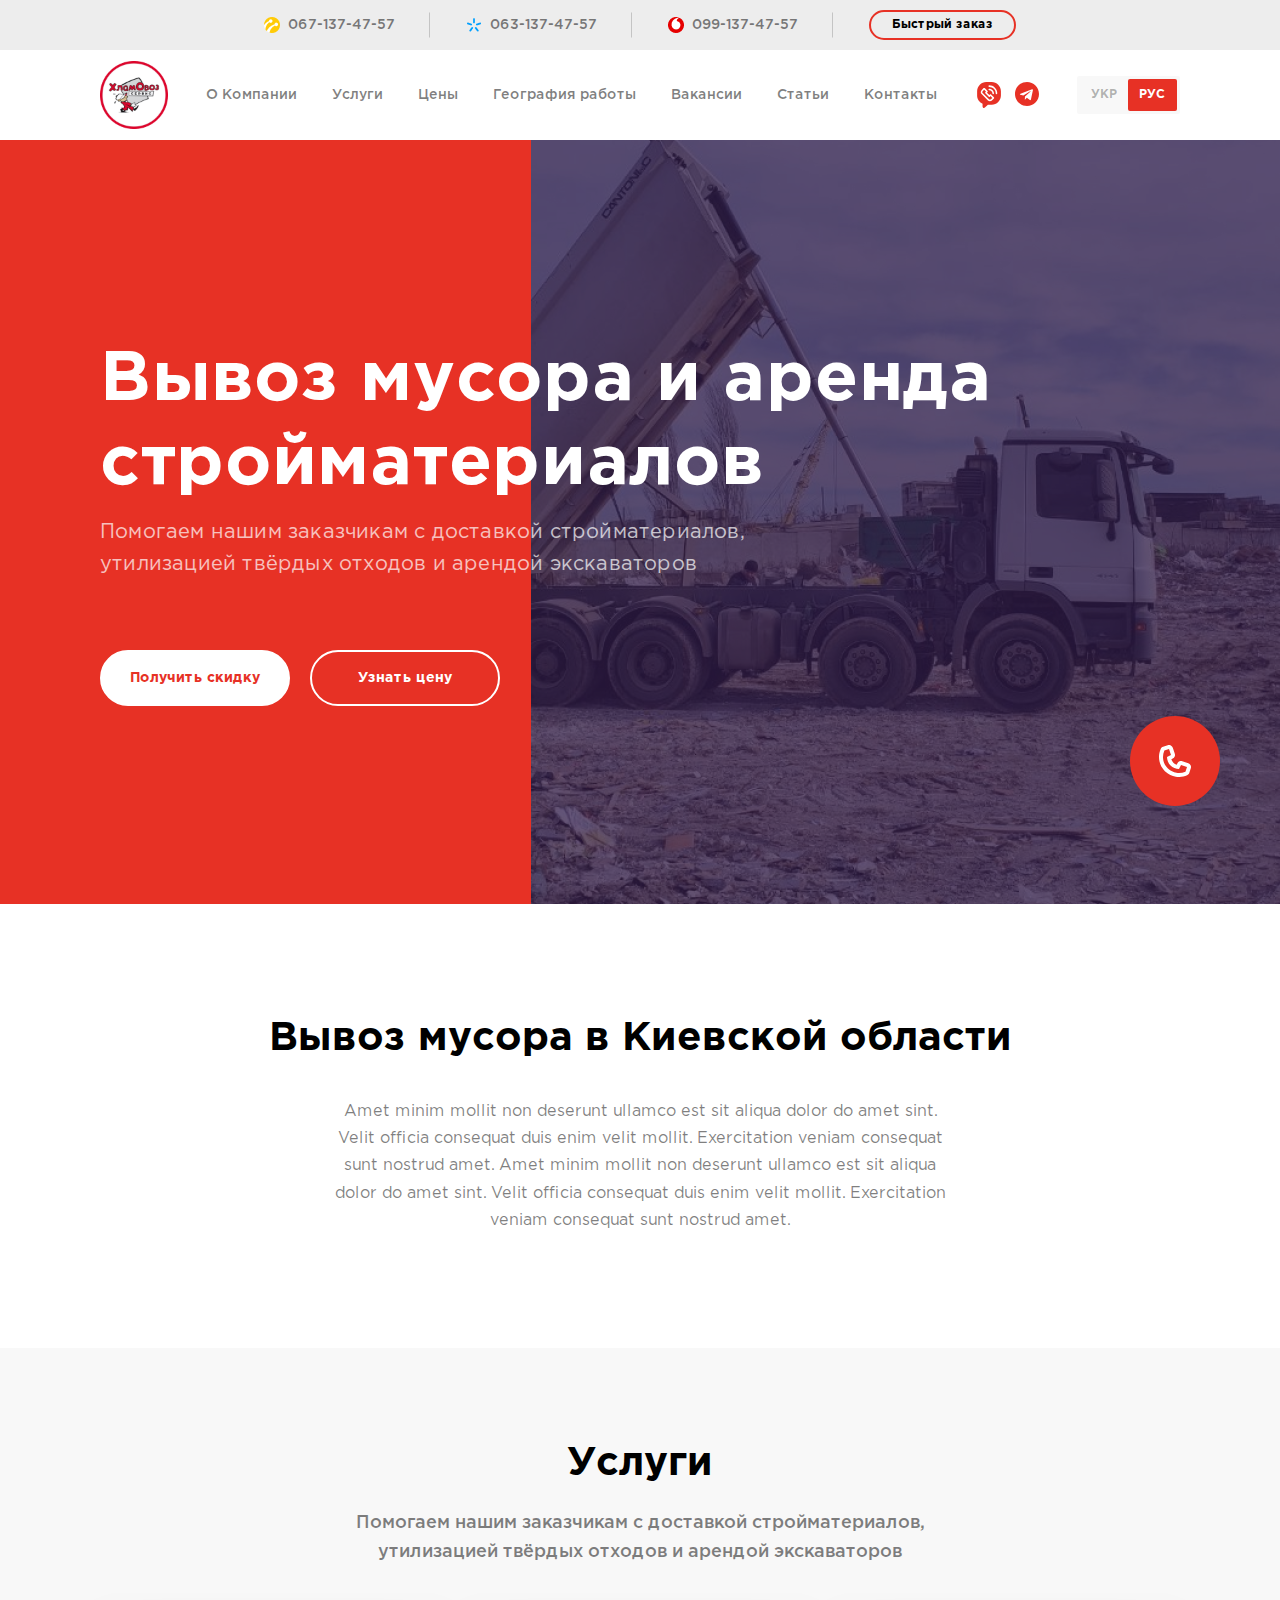
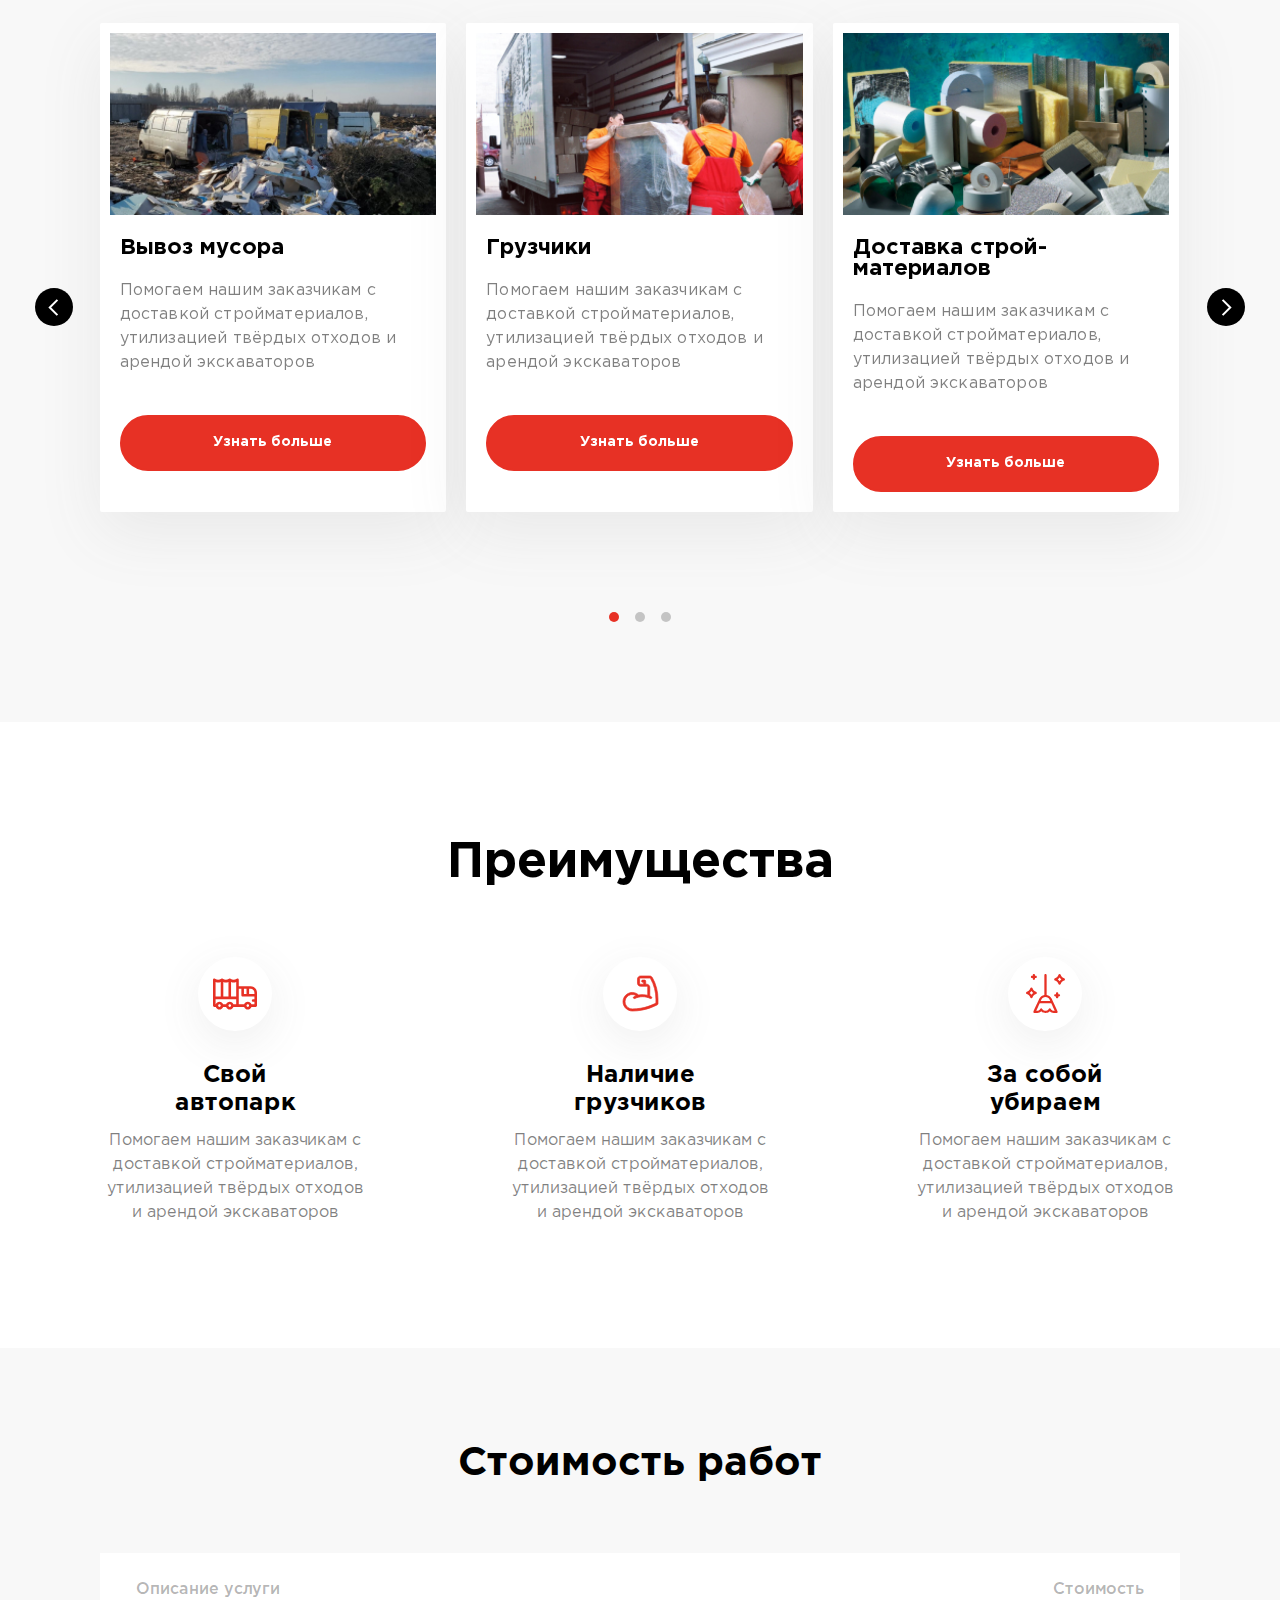
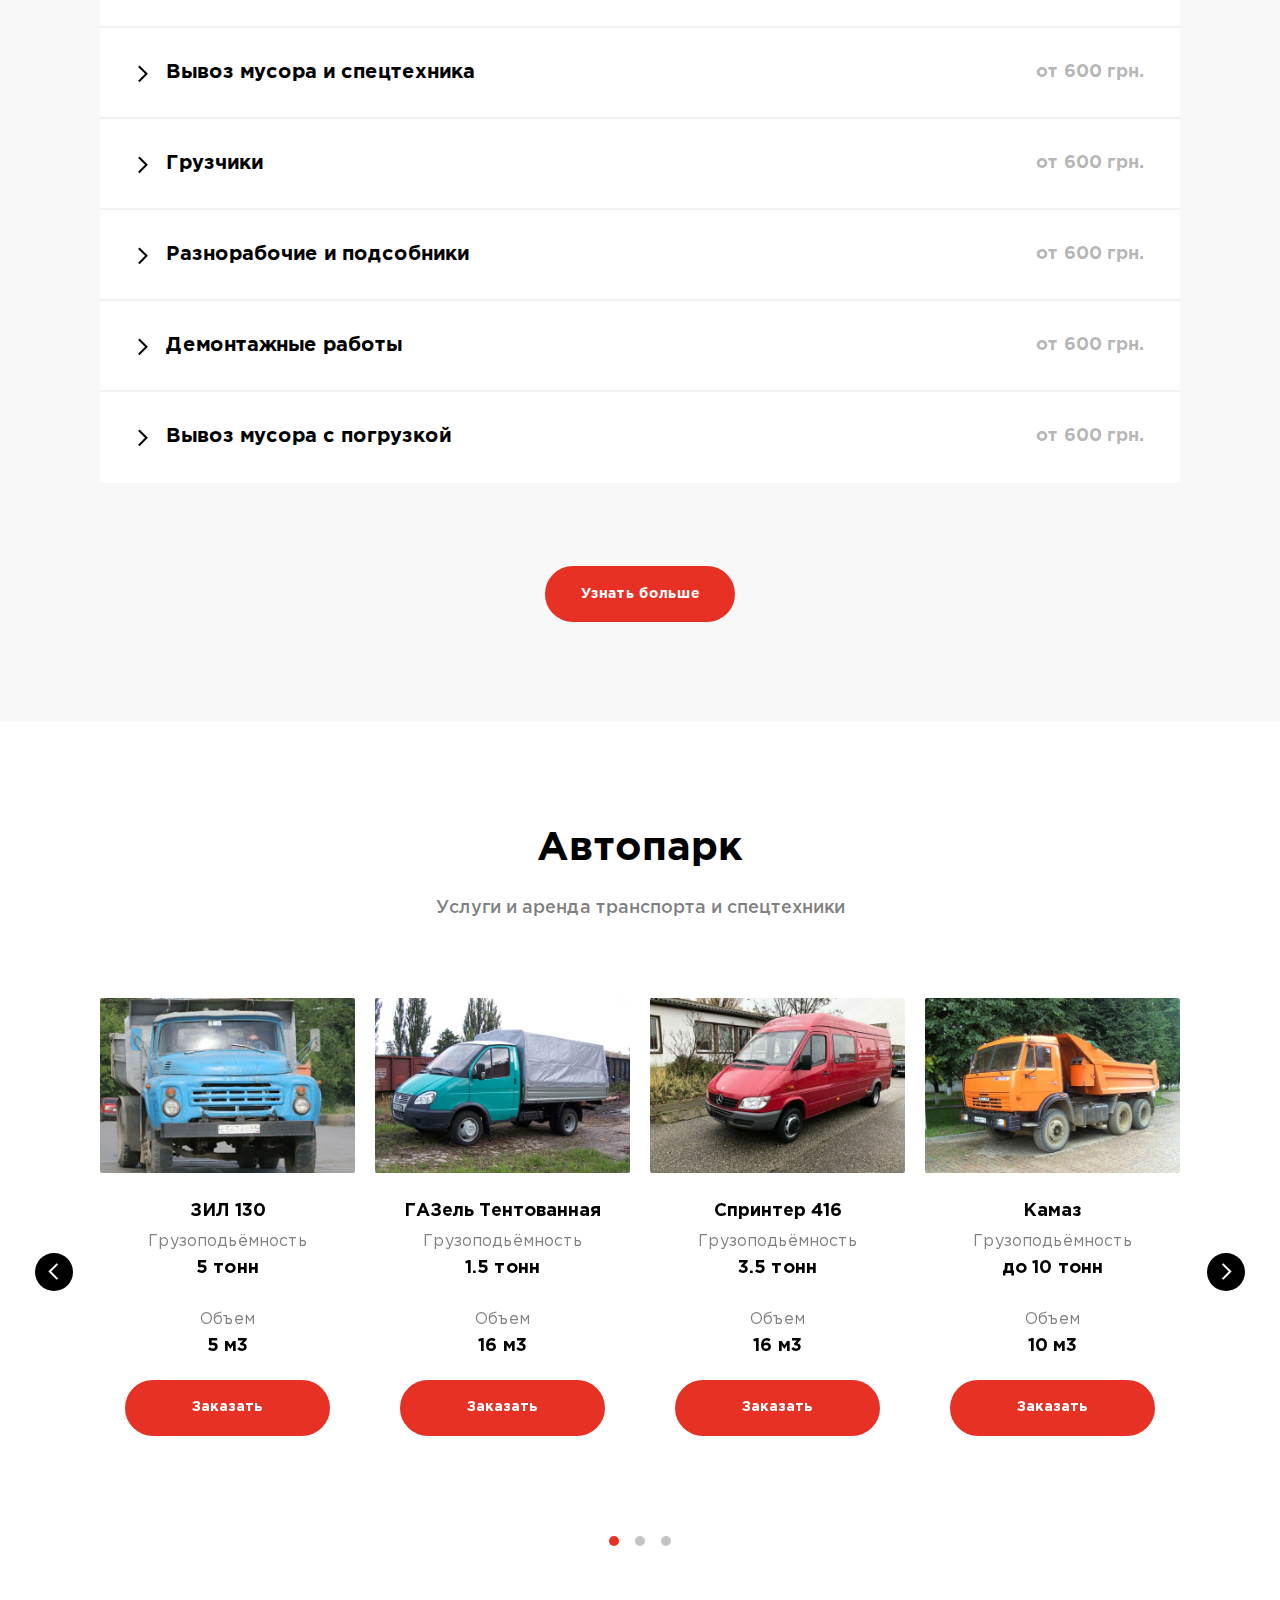
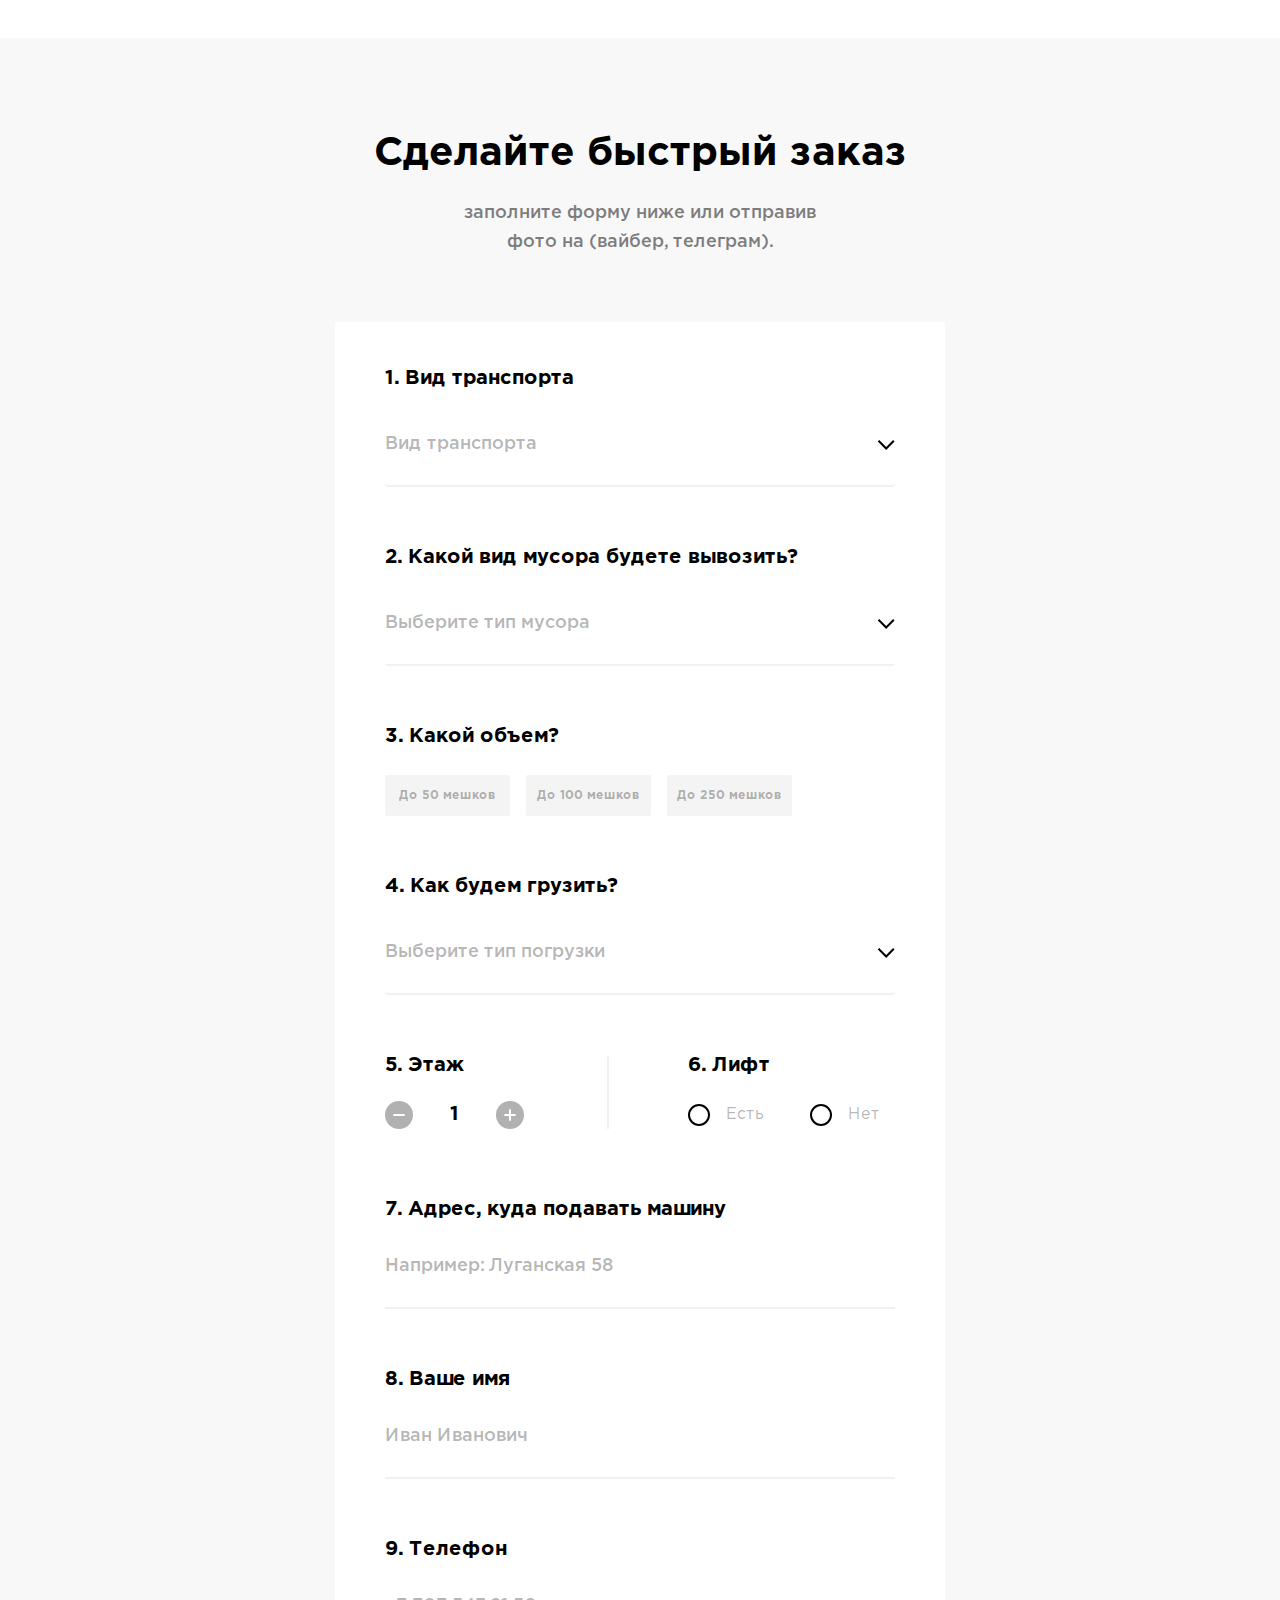
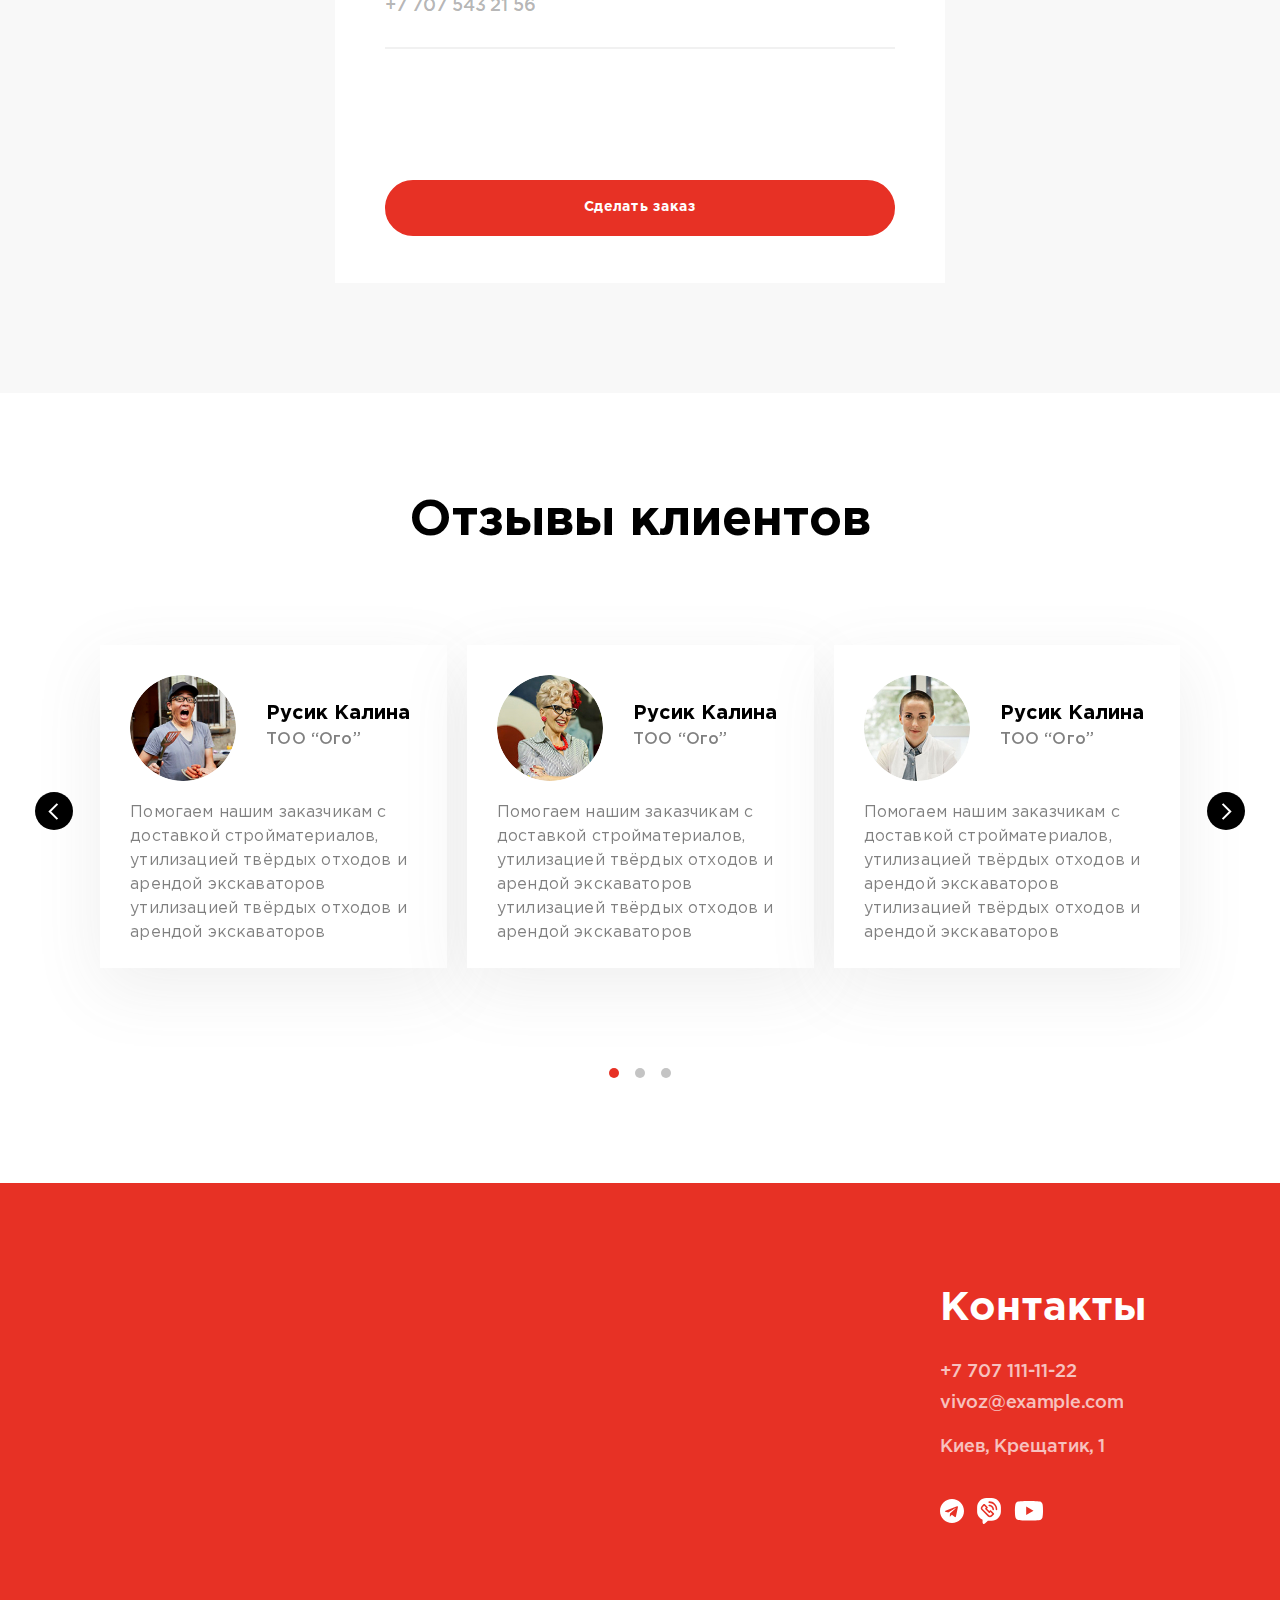
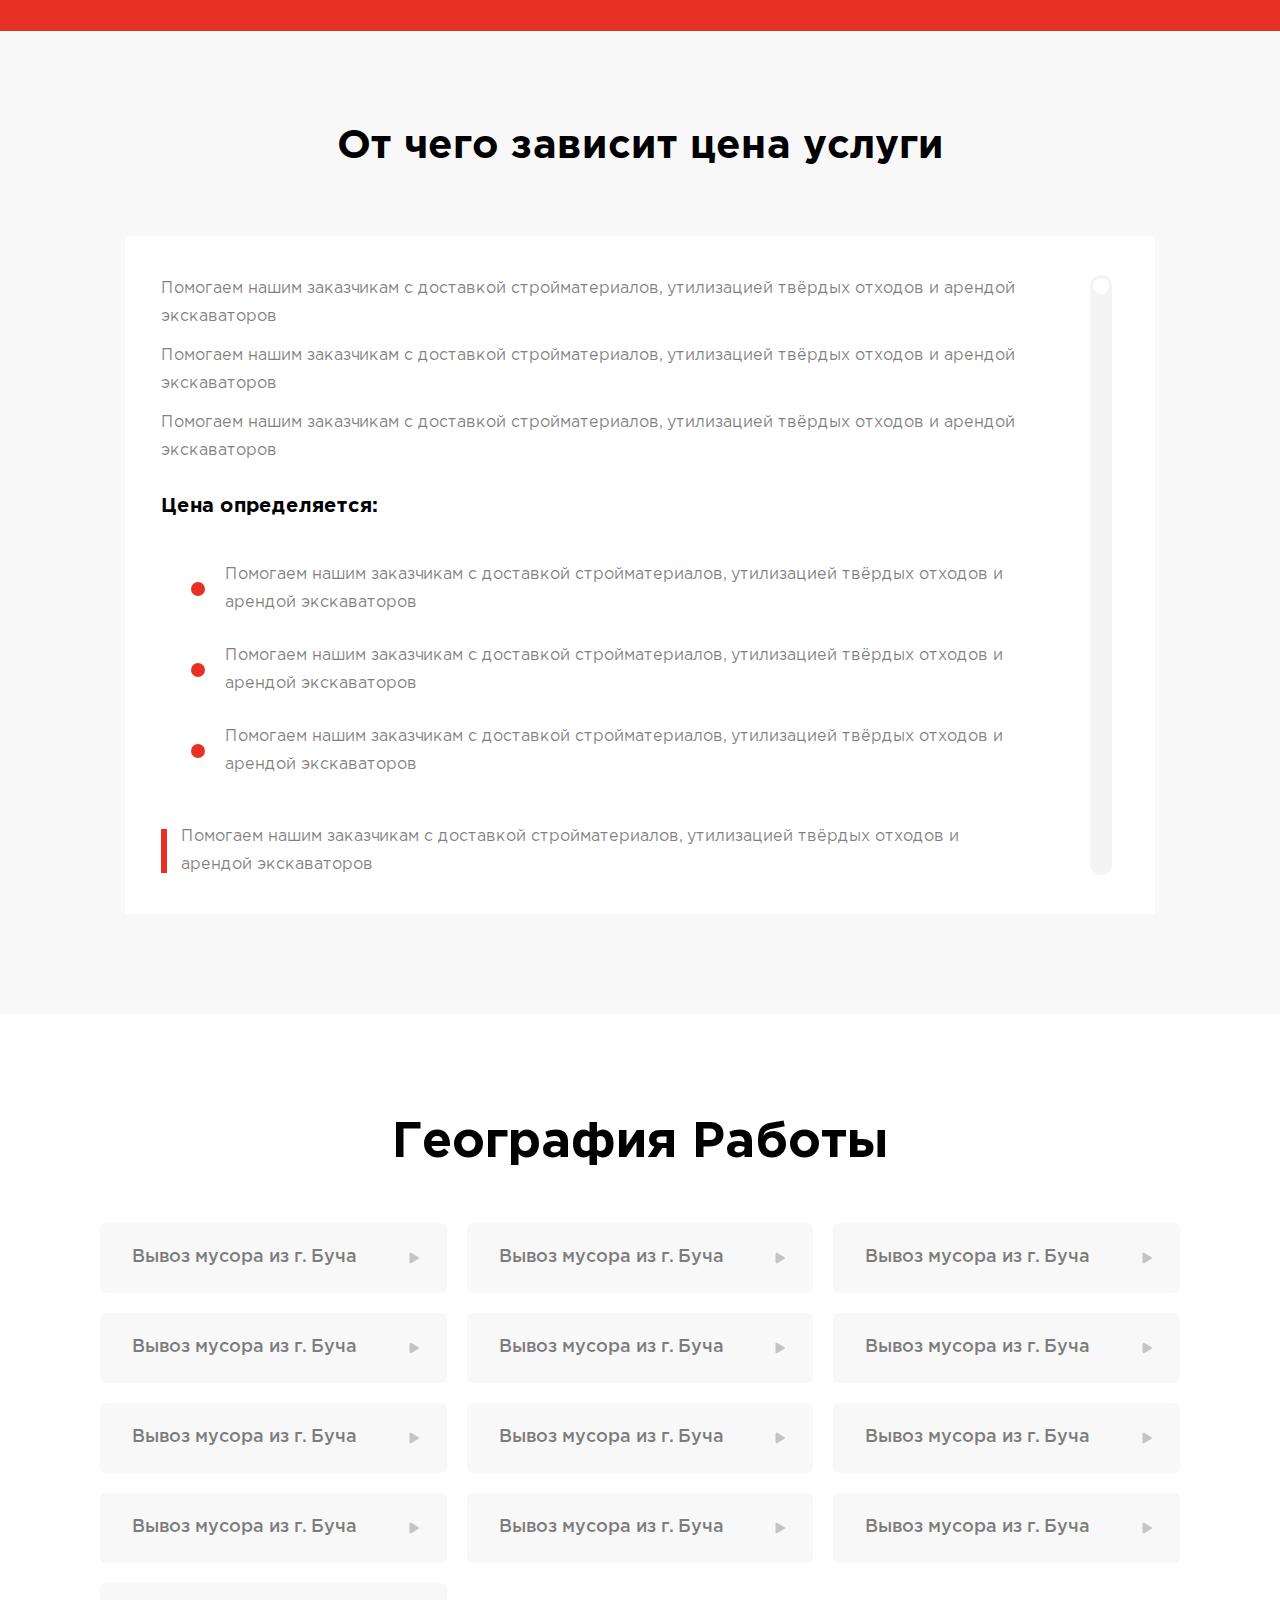
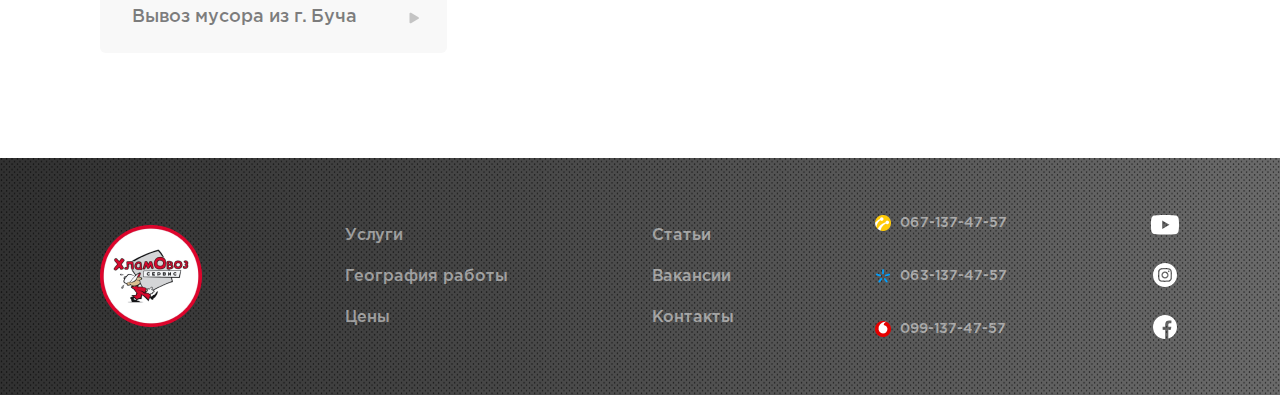
==== index.html @ 16e35528 "first commit" ====
<!DOCTYPE html>
<html lang="ru">

<head>

    <meta charset="utf-8">
    <!-- <base href="/"> -->

    <title>Главная</title>
    <meta name="description" content="">

    <meta http-equiv="X-UA-Compatible" content="IE=edge">
    <meta name="viewport" content="width=device-width, initial-scale=1, maximum-scale=1">

    <!-- Template Basic Images Start -->
    <meta property="og:image" content="path/to/image.jpg">
    <link rel="icon" href="img/favicon.ico">
    <!-- Template Basic Images End -->

    <!-- Custom Browsers Color Start -->
    <meta name="theme-color" content="#000">
    <!-- Custom Browsers Color End -->

    <link rel="stylesheet" href="css/main.min.css">

</head>

<body class="home">
    <button type="button" class="header-toggle"></button>
    <div class="header-buttons">
        <a href="#">
            <img src="img/phone-call.svg" alt="icon">
        </a>
        <a href="#">
            <img src="img/viber.svg" alt="icon">
        </a>
        <a href="#">
            <img src="img/telegram.svg" alt="icon">
        </a>
    </div>
    <header class="header">
        <button type="button" class="header-close">
            <img src="img/close.svg" alt="close">
        </button>
        <div class="header-top">
            <div class="container">
                <div class="header-top-in">
                    <div class="header-tels">
                        <a href="#">
                            <img src="img/lifecell.png" alt="lifecell">
                            <span>067-137-47-57</span>
                        </a>
                        <a href="#">
                            <img src="img/kyivstar.png" alt="kyivstar">
                            <span>063-137-47-57</span>
                        </a>
                        <a href="#">
                            <img src="img/vodafone.png" alt="vodafone">
                            <span>099-137-47-57</span>
                        </a>
                    </div>
                    <button type="button" data-target="modal-order" class="btn btn-outline header-order modal-open">
                        <span>Быстрый заказ</span>
                    </button>
                </div>
            </div>
        </div>
        <div class="header-bottom">
            <div class="container">
                <div class="header-bottom-in">
                    <div class="header-logo">
                        <a href="#">
                            <img src="img/logo.png" alt="logo">
                        </a>
                    </div>
                    <div class="header-menu">
                        <ul>
                            <li>
                                <a href="#">О Компании</a>
                            </li>
                            <li>
                                <a href="#">Услуги</a>
                                <ul>
                                    <li>
                                        <a href="#">Вывоз Мусора</a>
                                    </li>
                                    <li>
                                        <a href="#">Грузчики</a>
                                    </li>
                                    <li>
                                        <a href="#">Демонтажные работы</a>
                                    </li>
                                    <li>
                                        <a href="#">Доставка строй-материалов</a>
                                    </li>
                                    <li>
                                        <a href="#">Переезд квартиры и офиса</a>
                                    </li>
                                </ul>
                            </li>
                            <li>
                                <a href="#">Цены</a>
                            </li>
                            <li>
                                <a href="#">География работы</a>
                            </li>
                            <li>
                                <a href="#">Вакансии</a>
                            </li>
                            <li>
                                <a href="#">Статьи</a>
                            </li>
                            <li>
                                <a href="#">Контакты</a>
                            </li>
                        </ul>
                    </div>
                    <div class="header-socials">
                        <a href="#">
                            <svg width="26px" height="26px" viewBox="0 0 26 26" fill="none" xmlns="http://www.w3.org/2000/svg">
                                <path d="M13.8839 14.6895C13.5865 14.987 13.1043 14.987 12.8067 14.6895L9.34528 11.228C9.20246 11.0852 9.12212 10.8914 9.12212 10.6895C9.12212 10.4873 9.20246 10.2937 9.34528 10.1507L9.9606 9.53557L8.15331 7.72827L6.67272 9.20886C6.17443 9.70715 6.17462 10.5179 6.67272 11.0162L13.0186 17.3624C13.2584 17.6022 13.5794 17.7342 13.9223 17.7342C14.2653 17.7342 14.5863 17.6021 14.8261 17.3622L16.3067 15.8818L14.4994 14.0743L13.8839 14.6895Z" fill="#E73125"/>
                                <path d="M24.9074 9.17673C24.9074 6.73466 23.9505 4.43285 22.2124 2.69498C20.4746 0.957108 18.1727 0 15.7309 0H10.2935C10.2935 0 10.2935 0 10.2933 0C7.85165 0 5.54984 0.957108 3.81216 2.69478C2.0743 4.43265 1.11719 6.73466 1.11719 9.17653V13.4505C1.11719 15.3415 1.69403 17.1607 2.78543 18.7113C3.74829 20.0792 5.04321 21.1476 6.55296 21.8252V24.2802C6.55296 25.5495 7.2637 25.9998 7.87228 26C8.3071 26 8.74211 25.7854 9.16542 25.3623L11.9003 22.627H15.7311C18.1729 22.627 20.4748 21.6699 22.2126 19.932C23.9505 18.1942 24.9076 15.8923 24.9076 13.4505L24.9074 9.17673ZM17.9226 16.4204L15.9033 18.4395C15.3756 18.9672 14.6722 19.2574 13.9224 19.2574C13.1726 19.2574 12.4692 18.967 11.9415 18.4395L5.59546 12.0933C4.50346 11.0009 4.50346 9.22374 5.59546 8.13155L7.61481 6.1124C7.75763 5.96938 7.95123 5.88924 8.15337 5.88924C8.3553 5.88924 8.5491 5.96938 8.69193 6.1124L11.5765 8.99701C11.7194 9.13983 11.7995 9.33363 11.7995 9.53557C11.7995 9.7375 11.7194 9.9313 11.5763 10.0741L10.9612 10.6893L13.3456 13.0736L13.9609 12.4583C14.2584 12.1609 14.7406 12.1609 15.038 12.4585L17.9226 15.3431C18.0656 15.4859 18.1458 15.6797 18.1458 15.8816C18.1458 16.0838 18.0656 16.2776 17.9226 16.4204ZM12.4355 7.39482C12.4355 6.97429 12.7764 6.6331 13.1972 6.6331C15.8364 6.6331 17.9837 8.7802 17.9837 11.4192C17.9837 11.84 17.6427 12.181 17.222 12.181C16.8015 12.181 16.4603 11.84 16.4603 11.4192C16.4603 9.62027 14.9965 8.15654 13.1972 8.15654C12.7764 8.15654 12.4355 7.81555 12.4355 7.39482ZM20.4853 12.1814C20.0645 12.1814 19.7236 11.8402 19.7236 11.4196C19.7238 9.67621 19.0448 8.03732 17.8121 6.80449C16.5793 5.57185 14.9404 4.89285 13.197 4.89285C12.7764 4.89285 12.4353 4.55186 12.4353 4.13113C12.4353 3.7106 12.7764 3.36942 13.197 3.36942C15.3472 3.36942 17.3688 4.20691 18.8892 5.72737C20.4099 7.24783 21.2472 9.26936 21.247 11.4196C21.247 11.8402 20.906 12.1814 20.4853 12.1814Z" fill="#E73125"/>
                            </svg>
                        </a>
                        <a href="#">
                            <svg width="24px" height="24px" viewBox="0 0 24 24" fill="none" xmlns="http://www.w3.org/2000/svg">
                                <path d="M12 24C18.629 24 24 18.629 24 12C24 5.371 18.629 0 12 0C5.371 0 0 5.371 0 12C0 18.629 5.371 24 12 24ZM5.491 11.74L17.061 7.279C17.598 7.085 18.067 7.41 17.893 8.222L17.894 8.221L15.924 17.502C15.778 18.16 15.387 18.32 14.84 18.01L11.84 15.799L10.393 17.193C10.233 17.353 10.098 17.488 9.788 17.488L10.001 14.435L15.561 9.412C15.803 9.199 15.507 9.079 15.188 9.291L8.317 13.617L5.355 12.693C4.712 12.489 4.698 12.05 5.491 11.74Z" fill="#E73125"/>
                            </svg>
                        </a>
                    </div>
                    <div class="header-tels">
                        <a href="#">
                            <img src="img/lifecell.png" alt="lifecell">
                            <span>067-137-47-57</span>
                        </a>
                        <a href="#">
                            <img src="img/kyivstar.png" alt="kyivstar">
                            <span>063-137-47-57</span>
                        </a>
                        <a href="#">
                            <img src="img/vodafone.png" alt="vodafone">
                            <span>099-137-47-57</span>
                        </a>
                    </div>
                    <div class="header-langs">
                        <a href="#">укр</a>
                        <span>рус</span>
                    </div>
                </div>
            </div>
        </div>
    </header>
    <div class="body">
        <section class="top">
            <div class="top-img">
                <img src="img/top-photo.jpg" alt="img">
            </div>
            <div class="container">
                <div class="top-in">
                    <h1>Вывоз мусора и аренда стройматериалов</h1>
                    <div class="top-subtitle">Помогаем нашим заказчикам с доставкой стройматериалов, утилизацией твёрдых
                        отходов и арендой экскаваторов
                    </div>
                    <div class="top-links">
                        <a href="#" class="btn btn-white">
                            <span>Получить скидку</span>
                        </a>
                        <a href="#" class="btn btn-white btn-outline">
                            <span>Узнать цену</span>
                        </a>
                    </div>
                </div>
            </div>
        </section>
        <section class="section-text">
            <div class="container">
                <h3>Вывоз мусора в Киевской области</h3>
                <p>Amet minim mollit non deserunt ullamco est sit aliqua dolor do amet sint. Velit officia consequat
                    duis enim velit mollit. Exercitation veniam consequat sunt nostrud amet. Amet minim mollit non
                    deserunt ullamco est sit aliqua dolor do amet sint. Velit officia consequat duis enim velit mollit.
                    Exercitation veniam consequat sunt nostrud amet.</p>
            </div>
        </section>
        <section class="services has-slider">
            <div class="container">
                <h3>Услуги</h3>
                <div class="subtitle">Помогаем нашим заказчикам с доставкой стройматериалов, утилизацией твёрдых отходов
                    и арендой экскаваторов
                </div>
                <div class="services-list owl-carousel slider-3 slider-nav">
                    <div class="services-item">
                        <div class="services-item-img">
                            <a href="#">
                                <img src="img/service-1.jpg" alt="img">
                            </a>
                        </div>
                        <div class="services-item-cont">
                            <div class="services-item-title">
                                <a href="#">Вывоз мусора</a>
                            </div>
                            <div class="services-item-desc">Помогаем нашим заказчикам с доставкой стройматериалов,
                                утилизацией твёрдых отходов и арендой экскаваторов
                            </div>
                            <div class="services-item-link">
                                <a href="#" class="btn">
                                    <span>Узнать больше</span>
                                </a>
                            </div>
                        </div>
                    </div>
                    <div class="services-item">
                        <div class="services-item-img">
                            <a href="#">
                                <img src="img/service-2.jpg" alt="img">
                            </a>
                        </div>
                        <div class="services-item-cont">
                            <div class="services-item-title">
                                <a href="#">Грузчики</a>
                            </div>
                            <div class="services-item-desc">Помогаем нашим заказчикам с доставкой стройматериалов,
                                утилизацией твёрдых отходов и арендой экскаваторов
                            </div>
                            <div class="services-item-link">
                                <a href="#" class="btn">
                                    <span>Узнать больше</span>
                                </a>
                            </div>
                        </div>
                    </div>
                    <div class="services-item">
                        <div class="services-item-img">
                            <a href="#">
                                <img src="img/service-3.jpg" alt="img">
                            </a>
                        </div>
                        <div class="services-item-cont">
                            <div class="services-item-title">
                                <a href="#">Доставка строй-материалов</a>
                            </div>
                            <div class="services-item-desc">Помогаем нашим заказчикам с доставкой стройматериалов,
                                утилизацией твёрдых отходов и арендой экскаваторов
                            </div>
                            <div class="services-item-link">
                                <a href="#" class="btn">
                                    <span>Узнать больше</span>
                                </a>
                            </div>
                        </div>
                    </div>
                    <div class="services-item">
                        <div class="services-item-img">
                            <a href="#">
                                <img src="img/service-1.jpg" alt="img">
                            </a>
                        </div>
                        <div class="services-item-cont">
                            <div class="services-item-title">
                                <a href="#">Вывоз мусора</a>
                            </div>
                            <div class="services-item-desc">Помогаем нашим заказчикам с доставкой стройматериалов,
                                утилизацией твёрдых отходов и арендой экскаваторов
                            </div>
                            <div class="services-item-link">
                                <a href="#" class="btn">
                                    <span>Узнать больше</span>
                                </a>
                            </div>
                        </div>
                    </div>
                    <div class="services-item">
                        <div class="services-item-img">
                            <a href="#">
                                <img src="img/service-2.jpg" alt="img">
                            </a>
                        </div>
                        <div class="services-item-cont">
                            <div class="services-item-title">
                                <a href="#">Грузчики</a>
                            </div>
                            <div class="services-item-desc">Помогаем нашим заказчикам с доставкой стройматериалов,
                                утилизацией твёрдых отходов и арендой экскаваторов
                            </div>
                            <div class="services-item-link">
                                <a href="#" class="btn">
                                    <span>Узнать больше</span>
                                </a>
                            </div>
                        </div>
                    </div>
                    <div class="services-item">
                        <div class="services-item-img">
                            <a href="#">
                                <img src="img/service-3.jpg" alt="img">
                            </a>
                        </div>
                        <div class="services-item-cont">
                            <div class="services-item-title">
                                <a href="#">Доставка строй-материалов</a>
                            </div>
                            <div class="services-item-desc">Помогаем нашим заказчикам с доставкой стройматериалов,
                                утилизацией твёрдых отходов и арендой экскаваторов
                            </div>
                            <div class="services-item-link">
                                <a href="#" class="btn">
                                    <span>Узнать больше</span>
                                </a>
                            </div>
                        </div>
                    </div>
                    <div class="services-item">
                        <div class="services-item-img">
                            <a href="#">
                                <img src="img/service-1.jpg" alt="img">
                            </a>
                        </div>
                        <div class="services-item-cont">
                            <div class="services-item-title">
                                <a href="#">Вывоз мусора</a>
                            </div>
                            <div class="services-item-desc">Помогаем нашим заказчикам с доставкой стройматериалов,
                                утилизацией твёрдых отходов и арендой экскаваторов
                            </div>
                            <div class="services-item-link">
                                <a href="#" class="btn">
                                    <span>Узнать больше</span>
                                </a>
                            </div>
                        </div>
                    </div>
                    <div class="services-item">
                        <div class="services-item-img">
                            <a href="#">
                                <img src="img/service-2.jpg" alt="img">
                            </a>
                        </div>
                        <div class="services-item-cont">
                            <div class="services-item-title">
                                <a href="#">Грузчики</a>
                            </div>
                            <div class="services-item-desc">Помогаем нашим заказчикам с доставкой стройматериалов,
                                утилизацией твёрдых отходов и арендой экскаваторов
                            </div>
                            <div class="services-item-link">
                                <a href="#" class="btn">
                                    <span>Узнать больше</span>
                                </a>
                            </div>
                        </div>
                    </div>
                    <div class="services-item">
                        <div class="services-item-img">
                            <a href="#">
                                <img src="img/service-3.jpg" alt="img">
                            </a>
                        </div>
                        <div class="services-item-cont">
                            <div class="services-item-title">
                                <a href="#">Доставка строй-материалов</a>
                            </div>
                            <div class="services-item-desc">Помогаем нашим заказчикам с доставкой стройматериалов,
                                утилизацией твёрдых отходов и арендой экскаваторов
                            </div>
                            <div class="services-item-link">
                                <a href="#" class="btn">
                                    <span>Узнать больше</span>
                                </a>
                            </div>
                        </div>
                    </div>
                </div>
            </div>
        </section>
        <section class="advantages">
            <div class="container">
                <h2>Преимущества</h2>
                <div class="advantages-list">
                    <div class="advantages-item">
                        <div class="advantages-item-icon">
                            <img src="img/advantage-1.svg" alt="img">
                        </div>
                        <div class="advantages-item-title">Свой<br> автопарк</div>
                        <div class="advantages-item-desc">Помогаем нашим заказчикам с доставкой стройматериалов,
                            утилизацией твёрдых отходов и арендой экскаваторов
                        </div>
                    </div>
                    <div class="advantages-item">
                        <div class="advantages-item-icon">
                            <img src="img/advantage-2.svg" alt="img">
                        </div>
                        <div class="advantages-item-title">Наличие<br> грузчиков</div>
                        <div class="advantages-item-desc">Помогаем нашим заказчикам с доставкой стройматериалов,
                            утилизацией твёрдых отходов и арендой экскаваторов
                        </div>
                    </div>
                    <div class="advantages-item">
                        <div class="advantages-item-icon">
                            <img src="img/advantage-3.svg" alt="img">
                        </div>
                        <div class="advantages-item-title">За собой<br> убираем</div>
                        <div class="advantages-item-desc">Помогаем нашим заказчикам с доставкой стройматериалов,
                            утилизацией твёрдых отходов и арендой экскаваторов
                        </div>
                    </div>
                </div>
            </div>
        </section>
        <section class="prices">
            <div class="container">
                <h3>Стоимость работ</h3>
                <div class="accordion">
                    <div class="accordion-header">
                        <div class="accordion-header-left">Описание услуги</div>
                        <div class="accordion-header-right">Стоимость</div>
                    </div>
                    <div class="accordion-list">
                        <div class="accordion-item">
                            <button type="button" class="accordion-item-title">
                                <span class="accordion-item-title-left">Вывоз мусора и спецтехника</span>
                                <span class="accordion-item-title-right">от 600 грн.</span>
                            </button>
                            <div class="accordion-item-cont">
                                <div class="accordion-item-cont-row">
                                    <div class="accordion-item-cont-col">Газель 16м3</div>
                                    <div class="accordion-item-cont-col">от 600 грн.</div>
                                </div>
                                <div class="accordion-item-cont-row">
                                    <div class="accordion-item-cont-col">Спринтер до 3,5т/14м3</div>
                                    <div class="accordion-item-cont-col">от 800 грн.</div>
                                </div>
                                <div class="accordion-item-cont-row">
                                    <div class="accordion-item-cont-col">Самосвал Камаз 10т/10м3</div>
                                    <div class="accordion-item-cont-col">от 2000 грн.</div>
                                </div>
                                <div class="accordion-item-cont-row">
                                    <div class="accordion-item-cont-col">Самосвал Камаз 12т/14м3</div>
                                    <div class="accordion-item-cont-col">от 2500 грн.</div>
                                </div>
                                <div class="accordion-item-cont-row">
                                    <div class="accordion-item-cont-col">Самосвал Зил 5т/5м3</div>
                                    <div class="accordion-item-cont-col">от 1500 грн.</div>
                                </div>
                                <div class="accordion-item-cont-row">
                                    <div class="accordion-item-cont-col">Jsb</div>
                                    <div class="accordion-item-cont-col">850 грн. минимальный заказ (3ч)</div>
                                </div>
                            </div>
                        </div>
                        <div class="accordion-item">
                            <button type="button" class="accordion-item-title">
                                <span class="accordion-item-title-left">Грузчики</span>
                                <span class="accordion-item-title-right">от 600 грн.</span>
                            </button>
                            <div class="accordion-item-cont">
                                <div class="accordion-item-cont-row">
                                    <div class="accordion-item-cont-col">Услуга</div>
                                    <div class="accordion-item-cont-col">Цена</div>
                                </div>
                                <div class="accordion-item-cont-row">
                                    <div class="accordion-item-cont-col">Услуга</div>
                                    <div class="accordion-item-cont-col">Цена</div>
                                </div>
                            </div>
                        </div>
                        <div class="accordion-item">
                            <button type="button" class="accordion-item-title">
                                <span class="accordion-item-title-left">Разнорабочие и подсобники</span>
                                <span class="accordion-item-title-right">от 600 грн.</span>
                            </button>
                            <div class="accordion-item-cont">
                                <div class="accordion-item-cont-row">
                                    <div class="accordion-item-cont-col">Услуга</div>
                                    <div class="accordion-item-cont-col">Цена</div>
                                </div>
                                <div class="accordion-item-cont-row">
                                    <div class="accordion-item-cont-col">Услуга</div>
                                    <div class="accordion-item-cont-col">Цена</div>
                                </div>
                            </div>
                        </div>
                        <div class="accordion-item">
                            <button type="button" class="accordion-item-title">
                                <span class="accordion-item-title-left">Демонтажные работы</span>
                                <span class="accordion-item-title-right">от 600 грн.</span>
                            </button>
                            <div class="accordion-item-cont">
                                <div class="accordion-item-cont-row">
                                    <div class="accordion-item-cont-col">Услуга</div>
                                    <div class="accordion-item-cont-col">Цена</div>
                                </div>
                                <div class="accordion-item-cont-row">
                                    <div class="accordion-item-cont-col">Услуга</div>
                                    <div class="accordion-item-cont-col">Цена</div>
                                </div>
                            </div>
                        </div>
                        <div class="accordion-item">
                            <button type="button" class="accordion-item-title">
                                <span class="accordion-item-title-left">Вывоз мусора с погрузкой</span>
                                <span class="accordion-item-title-right">от 600 грн.</span>
                            </button>
                            <div class="accordion-item-cont">
                                <div class="accordion-item-cont-row">
                                    <div class="accordion-item-cont-col">Услуга</div>
                                    <div class="accordion-item-cont-col">Цена</div>
                                </div>
                                <div class="accordion-item-cont-row">
                                    <div class="accordion-item-cont-col">Услуга</div>
                                    <div class="accordion-item-cont-col">Цена</div>
                                </div>
                            </div>
                        </div>
                    </div>
                </div>
                <div class="more">
                    <a href="#" class="btn">
                        <span>Узнать больше</span>
                    </a>
                </div>
            </div>
        </section>
        <section class="autopark has-slider">
            <div class="container">
                <h3>Автопарк</h3>
                <div class="subtitle">Услуги и аренда транспорта и спецтехники</div>
                <div class="autopark-slider owl-carousel slider-4 slider-nav">
                    <div class="autopark-item">
                        <div class="autopark-item-img">
                            <a href="#">
                                <img src="img/auto-1.jpg" alt="car">
                            </a>
                        </div>
                        <div class="autopark-item-cont">
                            <div class="autopark-item-title">
                                <a href="#">ЗИЛ 130</a>
                            </div>
                            <div class="autopark-item-characteristics">
                                <div class="autopark-item-characteristic">
                                    <div class="autopark-item-characteristic-title">Грузоподьёмность</div>
                                    <div class="autopark-item-characteristic-val">5 тонн</div>
                                </div>
                                <div class="autopark-item-characteristic">
                                    <div class="autopark-item-characteristic-title">Объем</div>
                                    <div class="autopark-item-characteristic-val">5 м3</div>
                                </div>
                            </div>
                            <div class="autopark-item-order">
                                <a data-target="modal-order" href="#" class="btn modal-open">
                                    <span>Заказать</span>
                                </a>
                            </div>
                        </div>
                    </div>
                    <div class="autopark-item">
                        <div class="autopark-item-img">
                            <a href="#">
                                <img src="img/auto-2.jpg" alt="car">
                            </a>
                        </div>
                        <div class="autopark-item-cont">
                            <div class="autopark-item-title">
                                <a href="#">ГАЗель Тентованная</a>
                            </div>
                            <div class="autopark-item-characteristics">
                                <div class="autopark-item-characteristic">
                                    <div class="autopark-item-characteristic-title">Грузоподьёмность</div>
                                    <div class="autopark-item-characteristic-val">1.5 тонн</div>
                                </div>
                                <div class="autopark-item-characteristic">
                                    <div class="autopark-item-characteristic-title">Объем</div>
                                    <div class="autopark-item-characteristic-val">16 м3</div>
                                </div>
                            </div>
                            <div class="autopark-item-order">
                                <a data-target="modal-order" href="#" class="btn modal-open">
                                    <span>Заказать</span>
                                </a>
                            </div>
                        </div>
                    </div>
                    <div class="autopark-item">
                        <div class="autopark-item-img">
                            <a href="#">
                                <img src="img/auto-3.jpg" alt="car">
                            </a>
                        </div>
                        <div class="autopark-item-cont">
                            <div class="autopark-item-title">
                                <a href="#">Спринтер 416</a>
                            </div>
                            <div class="autopark-item-characteristics">
                                <div class="autopark-item-characteristic">
                                    <div class="autopark-item-characteristic-title">Грузоподьёмность</div>
                                    <div class="autopark-item-characteristic-val">3.5 тонн</div>
                                </div>
                                <div class="autopark-item-characteristic">
                                    <div class="autopark-item-characteristic-title">Объем</div>
                                    <div class="autopark-item-characteristic-val">16 м3</div>
                                </div>
                            </div>
                            <div class="autopark-item-order">
                                <a data-target="modal-order" href="#" class="btn modal-open">
                                    <span>Заказать</span>
                                </a>
                            </div>
                        </div>
                    </div>
                    <div class="autopark-item">
                        <div class="autopark-item-img">
                            <a href="#">
                                <img src="img/auto-4.jpg" alt="car">
                            </a>
                        </div>
                        <div class="autopark-item-cont">
                            <div class="autopark-item-title">
                                <a href="#">Камаз</a>
                            </div>
                            <div class="autopark-item-characteristics">
                                <div class="autopark-item-characteristic">
                                    <div class="autopark-item-characteristic-title">Грузоподьёмность</div>
                                    <div class="autopark-item-characteristic-val">до 10 тонн</div>
                                </div>
                                <div class="autopark-item-characteristic">
                                    <div class="autopark-item-characteristic-title">Объем</div>
                                    <div class="autopark-item-characteristic-val">10 м3</div>
                                </div>
                            </div>
                            <div class="autopark-item-order">
                                <a data-target="modal-order" href="#" class="btn modal-open">
                                    <span>Заказать</span>
                                </a>
                            </div>
                        </div>
                    </div>
                    <div class="autopark-item">
                        <div class="autopark-item-img">
                            <a href="#">
                                <img src="img/auto-1.jpg" alt="car">
                            </a>
                        </div>
                        <div class="autopark-item-cont">
                            <div class="autopark-item-title">
                                <a href="#">ЗИЛ 130</a>
                            </div>
                            <div class="autopark-item-characteristics">
                                <div class="autopark-item-characteristic">
                                    <div class="autopark-item-characteristic-title">Грузоподьёмность</div>
                                    <div class="autopark-item-characteristic-val">5 тонн</div>
                                </div>
                                <div class="autopark-item-characteristic">
                                    <div class="autopark-item-characteristic-title">Объем</div>
                                    <div class="autopark-item-characteristic-val">5 м3</div>
                                </div>
                            </div>
                            <div class="autopark-item-order">
                                <a data-target="modal-order" href="#" class="btn modal-open">
                                    <span>Заказать</span>
                                </a>
                            </div>
                        </div>
                    </div>
                    <div class="autopark-item">
                        <div class="autopark-item-img">
                            <a href="#">
                                <img src="img/auto-2.jpg" alt="car">
                            </a>
                        </div>
                        <div class="autopark-item-cont">
                            <div class="autopark-item-title">
                                <a href="#">ГАЗель Тентованная</a>
                            </div>
                            <div class="autopark-item-characteristics">
                                <div class="autopark-item-characteristic">
                                    <div class="autopark-item-characteristic-title">Грузоподьёмность</div>
                                    <div class="autopark-item-characteristic-val">1.5 тонн</div>
                                </div>
                                <div class="autopark-item-characteristic">
                                    <div class="autopark-item-characteristic-title">Объем</div>
                                    <div class="autopark-item-characteristic-val">16 м3</div>
                                </div>
                            </div>
                            <div class="autopark-item-order">
                                <a data-target="modal-order" href="#" class="btn modal-open">
                                    <span>Заказать</span>
                                </a>
                            </div>
                        </div>
                    </div>
                    <div class="autopark-item">
                        <div class="autopark-item-img">
                            <a href="#">
                                <img src="img/auto-3.jpg" alt="car">
                            </a>
                        </div>
                        <div class="autopark-item-cont">
                            <div class="autopark-item-title">
                                <a href="#">Спринтер 416</a>
                            </div>
                            <div class="autopark-item-characteristics">
                                <div class="autopark-item-characteristic">
                                    <div class="autopark-item-characteristic-title">Грузоподьёмность</div>
                                    <div class="autopark-item-characteristic-val">3.5 тонн</div>
                                </div>
                                <div class="autopark-item-characteristic">
                                    <div class="autopark-item-characteristic-title">Объем</div>
                                    <div class="autopark-item-characteristic-val">16 м3</div>
                                </div>
                            </div>
                            <div class="autopark-item-order">
                                <a data-target="modal-order" href="#" class="btn modal-open">
                                    <span>Заказать</span>
                                </a>
                            </div>
                        </div>
                    </div>
                    <div class="autopark-item">
                        <div class="autopark-item-img">
                            <a href="#">
                                <img src="img/auto-4.jpg" alt="car">
                            </a>
                        </div>
                        <div class="autopark-item-cont">
                            <div class="autopark-item-title">
                                <a href="#">Камаз</a>
                            </div>
                            <div class="autopark-item-characteristics">
                                <div class="autopark-item-characteristic">
                                    <div class="autopark-item-characteristic-title">Грузоподьёмность</div>
                                    <div class="autopark-item-characteristic-val">до 10 тонн</div>
                                </div>
                                <div class="autopark-item-characteristic">
                                    <div class="autopark-item-characteristic-title">Объем</div>
                                    <div class="autopark-item-characteristic-val">10 м3</div>
                                </div>
                            </div>
                            <div class="autopark-item-order">
                                <a data-target="modal-order" href="#" class="btn modal-open">
                                    <span>Заказать</span>
                                </a>
                            </div>
                        </div>
                    </div>
                    <div class="autopark-item">
                        <div class="autopark-item-img">
                            <a href="#">
                                <img src="img/auto-1.jpg" alt="car">
                            </a>
                        </div>
                        <div class="autopark-item-cont">
                            <div class="autopark-item-title">
                                <a href="#">ЗИЛ 130</a>
                            </div>
                            <div class="autopark-item-characteristics">
                                <div class="autopark-item-characteristic">
                                    <div class="autopark-item-characteristic-title">Грузоподьёмность</div>
                                    <div class="autopark-item-characteristic-val">5 тонн</div>
                                </div>
                                <div class="autopark-item-characteristic">
                                    <div class="autopark-item-characteristic-title">Объем</div>
                                    <div class="autopark-item-characteristic-val">5 м3</div>
                                </div>
                            </div>
                            <div class="autopark-item-order">
                                <a data-target="modal-order" href="#" class="btn modal-open">
                                    <span>Заказать</span>
                                </a>
                            </div>
                        </div>
                    </div>
                    <div class="autopark-item">
                        <div class="autopark-item-img">
                            <a href="#">
                                <img src="img/auto-2.jpg" alt="car">
                            </a>
                        </div>
                        <div class="autopark-item-cont">
                            <div class="autopark-item-title">
                                <a href="#">ГАЗель Тентованная</a>
                            </div>
                            <div class="autopark-item-characteristics">
                                <div class="autopark-item-characteristic">
                                    <div class="autopark-item-characteristic-title">Грузоподьёмность</div>
                                    <div class="autopark-item-characteristic-val">1.5 тонн</div>
                                </div>
                                <div class="autopark-item-characteristic">
                                    <div class="autopark-item-characteristic-title">Объем</div>
                                    <div class="autopark-item-characteristic-val">16 м3</div>
                                </div>
                            </div>
                            <div class="autopark-item-order">
                                <a data-target="modal-order" href="#" class="btn modal-open">
                                    <span>Заказать</span>
                                </a>
                            </div>
                        </div>
                    </div>
                    <div class="autopark-item">
                        <div class="autopark-item-img">
                            <a href="#">
                                <img src="img/auto-3.jpg" alt="car">
                            </a>
                        </div>
                        <div class="autopark-item-cont">
                            <div class="autopark-item-title">
                                <a href="#">Спринтер 416</a>
                            </div>
                            <div class="autopark-item-characteristics">
                                <div class="autopark-item-characteristic">
                                    <div class="autopark-item-characteristic-title">Грузоподьёмность</div>
                                    <div class="autopark-item-characteristic-val">3.5 тонн</div>
                                </div>
                                <div class="autopark-item-characteristic">
                                    <div class="autopark-item-characteristic-title">Объем</div>
                                    <div class="autopark-item-characteristic-val">16 м3</div>
                                </div>
                            </div>
                            <div class="autopark-item-order">
                                <a data-target="modal-order" href="#" class="btn modal-open">
                                    <span>Заказать</span>
                                </a>
                            </div>
                        </div>
                    </div>
                    <div class="autopark-item">
                        <div class="autopark-item-img">
                            <a href="#">
                                <img src="img/auto-4.jpg" alt="car">
                            </a>
                        </div>
                        <div class="autopark-item-cont">
                            <div class="autopark-item-title">
                                <a href="#">Камаз</a>
                            </div>
                            <div class="autopark-item-characteristics">
                                <div class="autopark-item-characteristic">
                                    <div class="autopark-item-characteristic-title">Грузоподьёмность</div>
                                    <div class="autopark-item-characteristic-val">до 10 тонн</div>
                                </div>
                                <div class="autopark-item-characteristic">
                                    <div class="autopark-item-characteristic-title">Объем</div>
                                    <div class="autopark-item-characteristic-val">10 м3</div>
                                </div>
                            </div>
                            <div class="autopark-item-order">
                                <a data-target="modal-order" href="#" class="btn modal-open">
                                    <span>Заказать</span>
                                </a>
                            </div>
                        </div>
                    </div>
                </div>
            </div>
        </section>
        <section class="order">
            <div class="container">
                <h3>Сделайте быстрый заказ</h3>
                <div class="subtitle">заполните форму ниже или отправив<br> фото на (вайбер, телеграм).</div>
                <div class="order-form">
                    <form action="">
                        <div class="form-block">
                            <div class="form-block-title">1. Вид транспорта</div>
                            <select>
                                <option>Вид транспорта</option>
                                <option value="car1">Транспорт 1</option>
                                <option value="car2">Транспорт 2</option>
                                <option value="car3">Транспорт 3</option>
                            </select>
                        </div>
                        <div class="form-block">
                            <div class="form-block-title">2. Какой вид мусора будете вывозить?</div>
                            <select>
                                <option>Выберите тип мусора</option>
                                <option value="trash1">Мусор 1</option>
                                <option value="trash2">Мусор 2</option>
                                <option value="trash3">Мусор 3</option>
                            </select>
                        </div>
                        <div class="form-block">
                            <div class="form-block-title">3. Какой объем?</div>
                            <div class="form-checks-text">
                                <div class="form-check-text">
                                    <input type="radio" value="qty1" name="radio1" id="val1">
                                    <label for="val1">До 50 мешков</label>
                                </div>
                                <div class="form-check-text">
                                    <input type="radio" value="qty2" name="radio1" id="val2">
                                    <label for="val2">До 100 мешков</label>
                                </div>
                                <div class="form-check-text">
                                    <input type="radio" value="qty3" name="radio1" id="val3">
                                    <label for="val3">До 250 мешков</label>
                                </div>
                            </div>
                        </div>
                        <div class="form-block">
                            <div class="form-block-title">4. Как будем грузить?</div>
                            <select>
                                <option>Выберите тип погрузки</option>
                                <option value="trash1">Погрузка 1</option>
                                <option value="trash2">Погрузка 2</option>
                                <option value="trash3">Погрузка 3</option>
                            </select>
                        </div>
                        <div class="form-block-flex">
                            <div class="form-block">
                                <div class="form-block-title">5. Этаж</div>
                                <div class="form-qty">
                                    <button type="button" class="form-qty-btn form-qty-minus"></button>
                                    <input type="text" class="form-qty-input" disabled value="1">
                                    <button type="button" class="form-qty-btn form-qty-plus"></button>
                                </div>
                            </div>
                            <div class="form-block">
                                <div class="form-block-title">6. Лифт</div>
                                <div class="form-checks">
                                    <div class="form-check">
                                        <input type="radio" name="radio2" id="radio1">
                                        <label for="radio1">Есть</label>
                                    </div>
                                    <div class="form-check">
                                        <input type="radio" name="radio2" id="radio2">
                                        <label for="radio2">Нет</label>
                                    </div>
                                </div>
                            </div>
                        </div>
                        <div class="form-block">
                            <div class="form-block-title">7. Адрес, куда подавать машину</div>
                            <input type="text" placeholder="Например: Луганская 58">
                        </div>
                        <div class="form-block">
                            <div class="form-block-title">8. Ваше имя</div>
                            <input type="text" placeholder="Иван Иванович">
                        </div>
                        <div class="form-block">
                            <div class="form-block-title">9. Телефон</div>
                            <input type="tel" placeholder="+7 707 543 21 56">
                        </div>
                        <button type="submit" class="btn">
                            <span>Сделать заказ</span>
                        </button>
                    </form>
                </div>
            </div>
        </section>
        <section class="reviews has-slider">
            <div class="container">
                <h2>Отзывы клиентов</h2>
                <div class="reviews-list owl-carousel slider-3 slider-nav">
                    <div class="reviews-item">
                        <div class="reviews-item-top">
                            <div class="reviews-item-avatar">
                                <img src="img/review-1.jpg" alt="avatar">
                            </div>
                            <div class="reviews-item-info">
                                <div class="reviews-item-name">Русик Калина</div>
                                <div class="reviews-item-post">ТОО “Ого”</div>
                            </div>
                        </div>
                        <div class="reviews-item-text">Помогаем нашим заказчикам с доставкой стройматериалов, утилизацией твёрдых отходов и арендой экскаваторов утилизацией твёрдых отходов и арендой экскаваторов</div>
                    </div>
                    <div class="reviews-item">
                        <div class="reviews-item-top">
                            <div class="reviews-item-avatar">
                                <img src="img/review-2.jpg" alt="avatar">
                            </div>
                            <div class="reviews-item-info">
                                <div class="reviews-item-name">Русик Калина</div>
                                <div class="reviews-item-post">ТОО “Ого”</div>
                            </div>
                        </div>
                        <div class="reviews-item-text">Помогаем нашим заказчикам с доставкой стройматериалов, утилизацией твёрдых отходов и арендой экскаваторов утилизацией твёрдых отходов и арендой экскаваторов</div>
                    </div>
                    <div class="reviews-item">
                        <div class="reviews-item-top">
                            <div class="reviews-item-avatar">
                                <img src="img/review-3.jpg" alt="avatar">
                            </div>
                            <div class="reviews-item-info">
                                <div class="reviews-item-name">Русик Калина</div>
                                <div class="reviews-item-post">ТОО “Ого”</div>
                            </div>
                        </div>
                        <div class="reviews-item-text">Помогаем нашим заказчикам с доставкой стройматериалов, утилизацией твёрдых отходов и арендой экскаваторов утилизацией твёрдых отходов и арендой экскаваторов</div>
                    </div>
                    <div class="reviews-item">
                        <div class="reviews-item-top">
                            <div class="reviews-item-avatar">
                                <img src="img/review-1.jpg" alt="avatar">
                            </div>
                            <div class="reviews-item-info">
                                <div class="reviews-item-name">Русик Калина</div>
                                <div class="reviews-item-post">ТОО “Ого”</div>
                            </div>
                        </div>
                        <div class="reviews-item-text">Помогаем нашим заказчикам с доставкой стройматериалов, утилизацией твёрдых отходов и арендой экскаваторов утилизацией твёрдых отходов и арендой экскаваторов</div>
                    </div>
                    <div class="reviews-item">
                        <div class="reviews-item-top">
                            <div class="reviews-item-avatar">
                                <img src="img/review-2.jpg" alt="avatar">
                            </div>
                            <div class="reviews-item-info">
                                <div class="reviews-item-name">Русик Калина</div>
                                <div class="reviews-item-post">ТОО “Ого”</div>
                            </div>
                        </div>
                        <div class="reviews-item-text">Помогаем нашим заказчикам с доставкой стройматериалов, утилизацией твёрдых отходов и арендой экскаваторов утилизацией твёрдых отходов и арендой экскаваторов</div>
                    </div>
                    <div class="reviews-item">
                        <div class="reviews-item-top">
                            <div class="reviews-item-avatar">
                                <img src="img/review-3.jpg" alt="avatar">
                            </div>
                            <div class="reviews-item-info">
                                <div class="reviews-item-name">Русик Калина</div>
                                <div class="reviews-item-post">ТОО “Ого”</div>
                            </div>
                        </div>
                        <div class="reviews-item-text">Помогаем нашим заказчикам с доставкой стройматериалов, утилизацией твёрдых отходов и арендой экскаваторов утилизацией твёрдых отходов и арендой экскаваторов</div>
                    </div>
                    <div class="reviews-item">
                        <div class="reviews-item-top">
                            <div class="reviews-item-avatar">
                                <img src="img/review-1.jpg" alt="avatar">
                            </div>
                            <div class="reviews-item-info">
                                <div class="reviews-item-name">Русик Калина</div>
                                <div class="reviews-item-post">ТОО “Ого”</div>
                            </div>
                        </div>
                        <div class="reviews-item-text">Помогаем нашим заказчикам с доставкой стройматериалов, утилизацией твёрдых отходов и арендой экскаваторов утилизацией твёрдых отходов и арендой экскаваторов</div>
                    </div>
                    <div class="reviews-item">
                        <div class="reviews-item-top">
                            <div class="reviews-item-avatar">
                                <img src="img/review-2.jpg" alt="avatar">
                            </div>
                            <div class="reviews-item-info">
                                <div class="reviews-item-name">Русик Калина</div>
                                <div class="reviews-item-post">ТОО “Ого”</div>
                            </div>
                        </div>
                        <div class="reviews-item-text">Помогаем нашим заказчикам с доставкой стройматериалов, утилизацией твёрдых отходов и арендой экскаваторов утилизацией твёрдых отходов и арендой экскаваторов</div>
                    </div>
                    <div class="reviews-item">
                        <div class="reviews-item-top">
                            <div class="reviews-item-avatar">
                                <img src="img/review-3.jpg" alt="avatar">
                            </div>
                            <div class="reviews-item-info">
                                <div class="reviews-item-name">Русик Калина</div>
                                <div class="reviews-item-post">ТОО “Ого”</div>
                            </div>
                        </div>
                        <div class="reviews-item-text">Помогаем нашим заказчикам с доставкой стройматериалов, утилизацией твёрдых отходов и арендой экскаваторов утилизацией твёрдых отходов и арендой экскаваторов</div>
                    </div>
                </div>
            </div>
        </section>
        <section class="contacts">
            <div class="container">
                <div class="contacts-in">
                    <div class="contacts-map">
                        <iframe src="https://www.google.com/maps/embed?pb=!1m18!1m12!1m3!1d2540.4454259767517!2d30.52530591573143!3d50.45142967947555!2m3!1f0!2f0!3f0!3m2!1i1024!2i768!4f13.1!3m3!1m2!1s0x40d4ce51c3bdb9a1%3A0xff877737cf946b28!2sKhreschatyk%20St%2C%201%2C%20Kyiv%2C%2002000!5e0!3m2!1sen!2sua!4v1594236386977!5m2!1sen!2sua" width="600" height="450" frameborder="0" style="border:0;" allowfullscreen="" aria-hidden="false" tabindex="0"></iframe>
                    </div>
                    <div class="contacts-cont">
                        <h3>Контакты</h3>
                        <div class="contacts-info">
                            <a href="#">+7 707 111-11-22</a>
                            <a href="#">vivoz@example.com</a>
                            <div class="contacts-info-address">Киев, Крещатик, 1</div>
                        </div>
                        <div class="contacts-socials">
                            <a href="#">
                                <img src="img/telegram-white.svg" alt="telegram">
                            </a>
                            <a href="#">
                                <img src="img/viber-white.svg" alt="viber">
                            </a>
                            <a href="#">
                                <img src="img/youtube-white.svg" alt="youtube">
                            </a>
                        </div>
                    </div>
                </div>
            </div>
        </section>
        <section class="dependence">
            <div class="container">
                <h3>От чего зависит цена услуги</h3>
                <div class="dependence-wrap">
                    <div class="dependence-in">
                        <p>Помогаем нашим заказчикам с доставкой стройматериалов, утилизацией твёрдых отходов и арендой экскаваторов</p>
                        <p>Помогаем нашим заказчикам с доставкой стройматериалов, утилизацией твёрдых отходов и арендой экскаваторов</p>
                        <p>Помогаем нашим заказчикам с доставкой стройматериалов, утилизацией твёрдых отходов и арендой экскаваторов</p>
                        <h5>Цена определяется:</h5>
                        <ul>
                            <li>Помогаем нашим заказчикам с доставкой стройматериалов, утилизацией твёрдых отходов и арендой экскаваторов</li>
                            <li>Помогаем нашим заказчикам с доставкой стройматериалов, утилизацией твёрдых отходов и арендой экскаваторов</li>
                            <li>Помогаем нашим заказчикам с доставкой стройматериалов, утилизацией твёрдых отходов и арендой экскаваторов</li>
                        </ul>
                        <p>
                            <span>Помогаем нашим заказчикам с доставкой стройматериалов, утилизацией твёрдых отходов и арендой экскаваторов</span>
                        </p>
                        <p>Помогаем нашим заказчикам с доставкой стройматериалов, утилизацией твёрдых отходов и арендой экскаваторов</p>
                        <p>Помогаем нашим заказчикам с доставкой стройматериалов, утилизацией твёрдых отходов и арендой экскаваторов</p>
                        <p>Помогаем нашим заказчикам с доставкой стройматериалов, утилизацией твёрдых отходов и арендой экскаваторов</p>
                    </div>
                </div>
            </div>
        </section>
        <section class="geography">
            <div class="container">
                <h2>География Работы</h2>
                <div class="geography-list row">
                    <div class="col-4">
                        <div class="geography-item">
                            <a href="#">Вывоз мусора из г. Буча</a>
                        </div>
                    </div>
                    <div class="col-4">
                        <div class="geography-item">
                            <a href="#">Вывоз мусора из г. Буча</a>
                        </div>
                    </div>
                    <div class="col-4">
                        <div class="geography-item">
                            <a href="#">Вывоз мусора из г. Буча</a>
                        </div>
                    </div>
                    <div class="col-4">
                        <div class="geography-item">
                            <a href="#">Вывоз мусора из г. Буча</a>
                        </div>
                    </div>
                    <div class="col-4">
                        <div class="geography-item">
                            <a href="#">Вывоз мусора из г. Буча</a>
                        </div>
                    </div>
                    <div class="col-4">
                        <div class="geography-item">
                            <a href="#">Вывоз мусора из г. Буча</a>
                        </div>
                    </div>
                    <div class="col-4">
                        <div class="geography-item">
                            <a href="#">Вывоз мусора из г. Буча</a>
                        </div>
                    </div>
                    <div class="col-4">
                        <div class="geography-item">
                            <a href="#">Вывоз мусора из г. Буча</a>
                        </div>
                    </div>
                    <div class="col-4">
                        <div class="geography-item">
                            <a href="#">Вывоз мусора из г. Буча</a>
                        </div>
                    </div>
                    <div class="col-4">
                        <div class="geography-item">
                            <a href="#">Вывоз мусора из г. Буча</a>
                        </div>
                    </div>
                    <div class="col-4">
                        <div class="geography-item">
                            <a href="#">Вывоз мусора из г. Буча</a>
                        </div>
                    </div>
                    <div class="col-4">
                        <div class="geography-item">
                            <a href="#">Вывоз мусора из г. Буча</a>
                        </div>
                    </div>
                    <div class="col-4">
                        <div class="geography-item">
                            <a href="#">Вывоз мусора из г. Буча</a>
                        </div>
                    </div>
                </div>
            </div>
        </section>
    </div>
    <footer class="footer">
        <div class="container">
            <div class="footer-in">
                <div class="footer-logo">
                    <a href="#">
                        <img src="img/logo.png" alt="logo">
                    </a>
                </div>
                <div class="footer-menu">
                    <ul>
                        <li>
                            <a href="#">Услуги</a>
                        </li>
                        <li>
                            <a href="#">География работы</a>
                        </li>
                        <li>
                            <a href="#">Цены</a>
                        </li>
                    </ul>
                    <ul>
                        <li>
                            <a href="#">Статьи</a>
                        </li>
                        <li>
                            <a href="#">Вакансии</a>
                        </li>
                        <li>
                            <a href="#">Контакты</a>
                        </li>
                    </ul>
                </div>
                <div class="footer-tels">
                    <a href="#">
                        <img src="img/lifecell.png" alt="lifecell">
                        <span>067-137-47-57</span>
                    </a>
                    <a href="#">
                        <img src="img/kyivstar.png" alt="kyivstar">
                        <span>063-137-47-57</span>
                    </a>
                    <a href="#">
                        <img src="img/vodafone.png" alt="vodafone">
                        <span>099-137-47-57</span>
                    </a>
                </div>
                <div class="footer-socials">
                    <a href="#">
                        <img src="img/youtube-white.svg" alt="youtube">
                    </a>
                    <a href="#">
                        <img src="img/instagram-white.svg" alt="instagram">
                    </a>
                    <a href="#">
                        <img src="img/facebook-white.svg" alt="facebook">
                    </a>
                </div>
            </div>
        </div>
    </footer>
    <button type="button" class="call">
        <img src="img/call.svg" alt="call">
    </button>

    <div data-id="modal-order" class="modal">
        <div class="modal-in">
            <button type="button" class="modal-close">
                <img src="img/close.svg" alt="close">
            </button>
            <div class="modal-title">Сделайте быстрый заказ</div>
            <div class="modal-subtitle">Пожалуйста, заполните форму ниже, чтобы получить консультацию нашего оператора.</div>
            <div class="modal-cont">
                <form>
                    <div class="form-block">
                        <input type="text" placeholder="Введите ваше Имя">
                    </div>
                    <div class="form-block">
                        <input type="text" placeholder="Номер телефона">
                    </div>
                    <div class="form-block">
                        <select>
                            <option>Город / Район</option>
                            <option value="car1">Город 1</option>
                            <option value="car2">Город 2</option>
                            <option value="car3">Город 3</option>
                        </select>
                    </div>
                    <div class="form-block">
                        <select>
                            <option>Услуга</option>
                            <option value="car1">Услуга 1</option>
                            <option value="car2">Услуга 2</option>
                            <option value="car3">Услуга 3</option>
                        </select>
                    </div>
                    <button type="button" class="btn">
                        <span>Узнать больше</span>
                    </button>
                </form>
            </div>
        </div>
        <div class="modal-back"></div>
    </div>

<script src="js/scripts.min.js"></script>

</body>
</html>
---- css/main.min.css ----
.owl-carousel,.owl-carousel .owl-item{-webkit-tap-highlight-color:transparent;position:relative}.owl-carousel{display:none;width:100%;z-index:1}.owl-carousel .owl-stage{position:relative;-ms-touch-action:pan-Y;touch-action:manipulation;-moz-backface-visibility:hidden}.owl-carousel .owl-stage:after{content:".";display:block;clear:both;visibility:hidden;line-height:0;height:0}.owl-carousel .owl-stage-outer{position:relative;overflow:hidden;-webkit-transform:translate3d(0,0,0)}.owl-carousel .owl-item,.owl-carousel .owl-wrapper{-webkit-backface-visibility:hidden;-moz-backface-visibility:hidden;-ms-backface-visibility:hidden;-webkit-transform:translate3d(0,0,0);-moz-transform:translate3d(0,0,0);-ms-transform:translate3d(0,0,0)}.owl-carousel .owl-item{min-height:1px;float:left;-webkit-backface-visibility:hidden;-webkit-touch-callout:none}.owl-carousel .owl-item img{display:block;width:100%}.owl-carousel .owl-dots.disabled,.owl-carousel .owl-nav.disabled{display:none}.no-js .owl-carousel,.owl-carousel.owl-loaded{display:block}.owl-carousel .owl-dot,.owl-carousel .owl-nav .owl-next,.owl-carousel .owl-nav .owl-prev{cursor:pointer;-webkit-user-select:none;-khtml-user-select:none;-moz-user-select:none;-ms-user-select:none;user-select:none}.owl-carousel.owl-loading{opacity:0;display:block}.owl-carousel.owl-hidden{opacity:0}.owl-carousel.owl-refresh .owl-item{visibility:hidden}.owl-carousel.owl-drag .owl-item{-ms-touch-action:pan-y;touch-action:pan-y;-webkit-user-select:none;-moz-user-select:none;-ms-user-select:none;user-select:none}.owl-carousel.owl-grab{cursor:move;cursor:grab}.owl-carousel.owl-rtl{direction:rtl}.owl-carousel.owl-rtl .owl-item{float:right}.owl-carousel .animated{animation-duration:1s;animation-fill-mode:both}.owl-carousel .owl-animated-in{z-index:0}.owl-carousel .owl-animated-out{z-index:1}.owl-carousel .fadeOut{animation-name:fadeOut}@keyframes fadeOut{0%{opacity:1}100%{opacity:0}}.owl-height{transition:height .5s ease-in-out}.owl-carousel .owl-item .owl-lazy{opacity:0;transition:opacity .4s ease}.owl-carousel .owl-item .owl-lazy:not([src]),.owl-carousel .owl-item .owl-lazy[src^=""]{max-height:0}.owl-carousel .owl-item img.owl-lazy{transform-style:preserve-3d}.owl-carousel .owl-video-wrapper{position:relative;height:100%;background:#000}.owl-carousel .owl-video-play-icon{position:absolute;height:80px;width:80px;left:50%;top:50%;margin-left:-40px;margin-top:-40px;background:url(../libs/OwlCarousel/dist/assets/owl.video.play.png) no-repeat;cursor:pointer;z-index:1;-webkit-backface-visibility:hidden;transition:transform .1s ease}.owl-carousel .owl-video-play-icon:hover{-ms-transform:scale(1.3,1.3);transform:scale(1.3,1.3)}.owl-carousel .owl-video-playing .owl-video-play-icon,.owl-carousel .owl-video-playing .owl-video-tn{display:none}.owl-carousel .owl-video-tn{opacity:0;height:100%;background-position:center center;background-repeat:no-repeat;background-size:contain;transition:opacity .4s ease}.owl-carousel .owl-video-frame{position:relative;z-index:1;height:100%;width:100%}.custom-select{position:relative}.custom-select__option{overflow:hidden;box-sizing:border-box;display:block;width:100%;padding:0;background-color:transparent;border:0;border-radius:0;font-family:inherit;white-space:nowrap;text-align:left;text-overflow:ellipsis;cursor:pointer;user-select:none;-webkit-appearance:none;-moz-appearance:none;appearance:none}.custom-select__option-wrap{position:relative}.custom-select__input{box-sizing:border-box;display:block;width:100%;padding:0;border-width:1px 0;border-style:solid;border-radius:0;font-family:inherit;-webkit-appearance:none;-moz-appearance:none;appearance:none}.custom-select__dropdown{position:absolute;box-sizing:border-box;width:100%;top:100%;left:0}.custom-select--dropup .custom-select__dropdown{top:auto;bottom:100%}.custom-select__option{position:relative;padding:.375rem .75rem;font-size:1rem;color:#212121;line-height:1.5}.custom-select__option:focus{outline:0}.custom-select__option:focus,.custom-select__option:hover{background-color:#f9f9f9}.custom-select__option--value{padding:0 40px 0 15px;background-color:#fff;border:none;border-radius:4px;height:40px}.custom-select__option--value::after{position:absolute;box-sizing:border-box;width:0;height:0;top:50%;right:.75rem;border-width:.3rem;border-bottom-width:0;border-style:solid;border-color:currentColor transparent;transform:translateY(-50%);content:""}.custom-select--active .custom-select__option--value::after{transform:translateY(-50%) rotate(-180deg)}.custom-select--active .custom-select__option--value{border-bottom-color:transparent;border-radius:.25rem .25rem 0 0}.custom-select--active .custom-select__option--value:focus,.custom-select--active .custom-select__option--value:hover{background-color:#fff}.custom-select--dropup.custom-select--active .custom-select__option--value{border-top-color:transparent;border-bottom-color:#e6e6e6;border-radius:0 0 .25rem .25rem}.custom-select__option--selected{background-color:#fcfcfc}.custom-select__option[disabled]{color:#a1a1a1;cursor:default}.custom-select__option[disabled]:focus,.custom-select__option[disabled]:hover{background-color:transparent}.custom-select__option-wrap{overflow-y:auto;max-height:11.25rem}.custom-select__option-wrap::-webkit-scrollbar{width:16px}.custom-select__option-wrap::-webkit-scrollbar-thumb{background-color:#e6e6e6;background-clip:padding-box;border-width:0 4px;border-style:solid;border-color:transparent}.custom-select__input{position:relative;z-index:1;height:2.25rem;margin-top:-1px;padding:0 .75rem;border-color:#e6e6e6;transform:translateY(1px);font-size:1rem;color:#212121}.custom-select__input:focus{outline:0}.custom-select--dropup .custom-select__input{border-top-width:0;margin-top:0;transform:translateY(0)}.custom-select__dropdown{overflow:hidden;z-index:1;top:calc(100% - 1px);background-color:#fff;border-width:0 1px 1px;border-style:solid;border-color:#e6e6e6;border-radius:0 0 .25rem .25rem}.custom-select--dropup .custom-select__dropdown{bottom:calc(100% - 1px);border-width:1px 1px 0;border-radius:.25rem .25rem 0 0}.mCustomScrollbar{-ms-touch-action:pinch-zoom;touch-action:pinch-zoom}.mCustomScrollbar.mCS_no_scrollbar,.mCustomScrollbar.mCS_touch_action{-ms-touch-action:auto;touch-action:auto}.mCustomScrollBox{position:relative;overflow:hidden;height:100%;max-width:100%;outline:0;direction:ltr}.mCSB_container{overflow:hidden;width:auto;height:auto}.mCSB_inside>.mCSB_container{margin-right:30px}.mCSB_container.mCS_no_scrollbar_y.mCS_y_hidden{margin-right:0}.mCS-dir-rtl>.mCSB_inside>.mCSB_container{margin-right:0;margin-left:30px}.mCS-dir-rtl>.mCSB_inside>.mCSB_container.mCS_no_scrollbar_y.mCS_y_hidden{margin-left:0}.mCSB_scrollTools{position:absolute;width:16px;height:auto;left:auto;top:0;right:0;bottom:0;opacity:.75;filter:"alpha(opacity=75)";-ms-filter:"alpha(opacity=75)"}.mCSB_outside+.mCSB_scrollTools{right:-26px}.mCS-dir-rtl>.mCSB_inside>.mCSB_scrollTools,.mCS-dir-rtl>.mCSB_outside+.mCSB_scrollTools{right:auto;left:0}.mCS-dir-rtl>.mCSB_outside+.mCSB_scrollTools{left:-26px}.mCSB_scrollTools .mCSB_draggerContainer{position:absolute;top:0;left:0;bottom:0;right:0;height:auto}.mCSB_scrollTools a+.mCSB_draggerContainer{margin:20px 0}.mCSB_scrollTools .mCSB_draggerRail{width:2px;height:100%;margin:0 auto;-webkit-border-radius:16px;-moz-border-radius:16px;border-radius:16px}.mCSB_scrollTools .mCSB_dragger{cursor:pointer;width:100%;height:30px;z-index:1}.mCSB_scrollTools .mCSB_dragger .mCSB_dragger_bar{position:relative;width:4px;height:100%;margin:0 auto;-webkit-border-radius:16px;-moz-border-radius:16px;border-radius:16px;text-align:center}.mCSB_scrollTools_vertical.mCSB_scrollTools_onDrag_expand .mCSB_dragger.mCSB_dragger_onDrag_expanded .mCSB_dragger_bar,.mCSB_scrollTools_vertical.mCSB_scrollTools_onDrag_expand .mCSB_draggerContainer:hover .mCSB_dragger .mCSB_dragger_bar{width:12px}.mCSB_scrollTools_vertical.mCSB_scrollTools_onDrag_expand .mCSB_dragger.mCSB_dragger_onDrag_expanded+.mCSB_draggerRail,.mCSB_scrollTools_vertical.mCSB_scrollTools_onDrag_expand .mCSB_draggerContainer:hover .mCSB_draggerRail{width:8px}.mCSB_scrollTools .mCSB_buttonDown,.mCSB_scrollTools .mCSB_buttonUp{display:block;position:absolute;height:20px;width:100%;overflow:hidden;margin:0 auto;cursor:pointer}.mCSB_scrollTools .mCSB_buttonDown{bottom:0}.mCSB_horizontal.mCSB_inside>.mCSB_container{margin-right:0;margin-bottom:30px}.mCSB_horizontal.mCSB_outside>.mCSB_container{min-height:100%}.mCSB_horizontal>.mCSB_container.mCS_no_scrollbar_x.mCS_x_hidden{margin-bottom:0}.mCSB_scrollTools.mCSB_scrollTools_horizontal{width:auto;height:16px;top:auto;right:0;bottom:0;left:0}.mCustomScrollBox+.mCSB_scrollTools+.mCSB_scrollTools.mCSB_scrollTools_horizontal,.mCustomScrollBox+.mCSB_scrollTools.mCSB_scrollTools_horizontal{bottom:-26px}.mCSB_scrollTools.mCSB_scrollTools_horizontal a+.mCSB_draggerContainer{margin:0 20px}.mCSB_scrollTools.mCSB_scrollTools_horizontal .mCSB_draggerRail{width:100%;height:2px;margin:7px 0}.mCSB_scrollTools.mCSB_scrollTools_horizontal .mCSB_dragger{width:30px;height:100%;left:0}.mCSB_scrollTools.mCSB_scrollTools_horizontal .mCSB_dragger .mCSB_dragger_bar{width:100%;height:4px;margin:6px auto}.mCSB_scrollTools_horizontal.mCSB_scrollTools_onDrag_expand .mCSB_dragger.mCSB_dragger_onDrag_expanded .mCSB_dragger_bar,.mCSB_scrollTools_horizontal.mCSB_scrollTools_onDrag_expand .mCSB_draggerContainer:hover .mCSB_dragger .mCSB_dragger_bar{height:12px;margin:2px auto}.mCSB_scrollTools_horizontal.mCSB_scrollTools_onDrag_expand .mCSB_dragger.mCSB_dragger_onDrag_expanded+.mCSB_draggerRail,.mCSB_scrollTools_horizontal.mCSB_scrollTools_onDrag_expand .mCSB_draggerContainer:hover .mCSB_draggerRail{height:8px;margin:4px 0}.mCSB_scrollTools.mCSB_scrollTools_horizontal .mCSB_buttonLeft,.mCSB_scrollTools.mCSB_scrollTools_horizontal .mCSB_buttonRight{display:block;position:absolute;width:20px;height:100%;overflow:hidden;margin:0 auto;cursor:pointer}.mCSB_scrollTools.mCSB_scrollTools_horizontal .mCSB_buttonLeft{left:0}.mCSB_scrollTools.mCSB_scrollTools_horizontal .mCSB_buttonRight{right:0}.mCSB_container_wrapper{position:absolute;height:auto;width:auto;overflow:hidden;top:0;left:0;right:0;bottom:0;margin-right:30px;margin-bottom:30px}.mCSB_container_wrapper>.mCSB_container{padding-right:30px;padding-bottom:30px;-webkit-box-sizing:border-box;-moz-box-sizing:border-box;box-sizing:border-box}.mCSB_vertical_horizontal>.mCSB_scrollTools.mCSB_scrollTools_vertical{bottom:20px}.mCSB_vertical_horizontal>.mCSB_scrollTools.mCSB_scrollTools_horizontal{right:20px}.mCSB_container_wrapper.mCS_no_scrollbar_x.mCS_x_hidden+.mCSB_scrollTools.mCSB_scrollTools_vertical{bottom:0}.mCS-dir-rtl>.mCustomScrollBox.mCSB_vertical_horizontal.mCSB_inside>.mCSB_scrollTools.mCSB_scrollTools_horizontal,.mCSB_container_wrapper.mCS_no_scrollbar_y.mCS_y_hidden+.mCSB_scrollTools~.mCSB_scrollTools.mCSB_scrollTools_horizontal{right:0}.mCS-dir-rtl>.mCustomScrollBox.mCSB_vertical_horizontal.mCSB_inside>.mCSB_scrollTools.mCSB_scrollTools_horizontal{left:20px}.mCS-dir-rtl>.mCustomScrollBox.mCSB_vertical_horizontal.mCSB_inside>.mCSB_container_wrapper.mCS_no_scrollbar_y.mCS_y_hidden+.mCSB_scrollTools~.mCSB_scrollTools.mCSB_scrollTools_horizontal{left:0}.mCS-dir-rtl>.mCSB_inside>.mCSB_container_wrapper{margin-right:0;margin-left:30px}.mCSB_container_wrapper.mCS_no_scrollbar_y.mCS_y_hidden>.mCSB_container{padding-right:0}.mCSB_container_wrapper.mCS_no_scrollbar_x.mCS_x_hidden>.mCSB_container{padding-bottom:0}.mCustomScrollBox.mCSB_vertical_horizontal.mCSB_inside>.mCSB_container_wrapper.mCS_no_scrollbar_y.mCS_y_hidden{margin-right:0;margin-left:0}.mCustomScrollBox.mCSB_vertical_horizontal.mCSB_inside>.mCSB_container_wrapper.mCS_no_scrollbar_x.mCS_x_hidden{margin-bottom:0}.mCSB_scrollTools,.mCSB_scrollTools .mCSB_buttonDown,.mCSB_scrollTools .mCSB_buttonLeft,.mCSB_scrollTools .mCSB_buttonRight,.mCSB_scrollTools .mCSB_buttonUp,.mCSB_scrollTools .mCSB_dragger .mCSB_dragger_bar{-webkit-transition:opacity .2s ease-in-out,background-color .2s ease-in-out;-moz-transition:opacity .2s ease-in-out,background-color .2s ease-in-out;-o-transition:opacity .2s ease-in-out,background-color .2s ease-in-out;transition:opacity .2s ease-in-out,background-color .2s ease-in-out}.mCSB_scrollTools_horizontal.mCSB_scrollTools_onDrag_expand .mCSB_draggerRail,.mCSB_scrollTools_horizontal.mCSB_scrollTools_onDrag_expand .mCSB_dragger_bar,.mCSB_scrollTools_vertical.mCSB_scrollTools_onDrag_expand .mCSB_draggerRail,.mCSB_scrollTools_vertical.mCSB_scrollTools_onDrag_expand .mCSB_dragger_bar{-webkit-transition:width .2s ease-out .2s,height .2s ease-out .2s,margin-left .2s ease-out .2s,margin-right .2s ease-out .2s,margin-top .2s ease-out .2s,margin-bottom .2s ease-out .2s,opacity .2s ease-in-out,background-color .2s ease-in-out;-moz-transition:width .2s ease-out .2s,height .2s ease-out .2s,margin-left .2s ease-out .2s,margin-right .2s ease-out .2s,margin-top .2s ease-out .2s,margin-bottom .2s ease-out .2s,opacity .2s ease-in-out,background-color .2s ease-in-out;-o-transition:width .2s ease-out .2s,height .2s ease-out .2s,margin-left .2s ease-out .2s,margin-right .2s ease-out .2s,margin-top .2s ease-out .2s,margin-bottom .2s ease-out .2s,opacity .2s ease-in-out,background-color .2s ease-in-out;transition:width .2s ease-out .2s,height .2s ease-out .2s,margin-left .2s ease-out .2s,margin-right .2s ease-out .2s,margin-top .2s ease-out .2s,margin-bottom .2s ease-out .2s,opacity .2s ease-in-out,background-color .2s ease-in-out}.mCS-autoHide>.mCustomScrollBox>.mCSB_scrollTools,.mCS-autoHide>.mCustomScrollBox~.mCSB_scrollTools{opacity:0;filter:"alpha(opacity=0)";-ms-filter:"alpha(opacity=0)"}.mCS-autoHide:hover>.mCustomScrollBox>.mCSB_scrollTools,.mCS-autoHide:hover>.mCustomScrollBox~.mCSB_scrollTools,.mCustomScrollBox:hover>.mCSB_scrollTools,.mCustomScrollBox:hover~.mCSB_scrollTools,.mCustomScrollbar>.mCustomScrollBox>.mCSB_scrollTools.mCSB_scrollTools_onDrag,.mCustomScrollbar>.mCustomScrollBox~.mCSB_scrollTools.mCSB_scrollTools_onDrag{opacity:1;filter:"alpha(opacity=100)";-ms-filter:"alpha(opacity=100)"}.mCSB_scrollTools .mCSB_draggerRail{background-color:#000;background-color:rgba(0,0,0,.4);filter:"alpha(opacity=40)";-ms-filter:"alpha(opacity=40)"}.mCSB_scrollTools .mCSB_dragger .mCSB_dragger_bar{background-color:#fff;background-color:rgba(255,255,255,.75);filter:"alpha(opacity=75)";-ms-filter:"alpha(opacity=75)"}.mCSB_scrollTools .mCSB_dragger:hover .mCSB_dragger_bar{background-color:#fff;background-color:rgba(255,255,255,.85);filter:"alpha(opacity=85)";-ms-filter:"alpha(opacity=85)"}.mCSB_scrollTools .mCSB_dragger.mCSB_dragger_onDrag .mCSB_dragger_bar,.mCSB_scrollTools .mCSB_dragger:active .mCSB_dragger_bar{background-color:#fff;background-color:rgba(255,255,255,.9);filter:"alpha(opacity=90)";-ms-filter:"alpha(opacity=90)"}.mCSB_scrollTools .mCSB_buttonDown,.mCSB_scrollTools .mCSB_buttonLeft,.mCSB_scrollTools .mCSB_buttonRight,.mCSB_scrollTools .mCSB_buttonUp{background-image:url(../libs/scrollbar/mCSB_buttons.png);background-repeat:no-repeat;opacity:.4;filter:"alpha(opacity=40)";-ms-filter:"alpha(opacity=40)"}.mCSB_scrollTools .mCSB_buttonUp{background-position:0 0}.mCSB_scrollTools .mCSB_buttonDown{background-position:0 -20px}.mCSB_scrollTools .mCSB_buttonLeft{background-position:0 -40px}.mCSB_scrollTools .mCSB_buttonRight{background-position:0 -56px}.mCSB_scrollTools .mCSB_buttonDown:hover,.mCSB_scrollTools .mCSB_buttonLeft:hover,.mCSB_scrollTools .mCSB_buttonRight:hover,.mCSB_scrollTools .mCSB_buttonUp:hover{opacity:.75;filter:"alpha(opacity=75)";-ms-filter:"alpha(opacity=75)"}.mCSB_scrollTools .mCSB_buttonDown:active,.mCSB_scrollTools .mCSB_buttonLeft:active,.mCSB_scrollTools .mCSB_buttonRight:active,.mCSB_scrollTools .mCSB_buttonUp:active{opacity:.9;filter:"alpha(opacity=90)";-ms-filter:"alpha(opacity=90)"}.mCS-dark.mCSB_scrollTools .mCSB_draggerRail{background-color:#000;background-color:rgba(0,0,0,.15)}.mCS-dark.mCSB_scrollTools .mCSB_dragger .mCSB_dragger_bar{background-color:#000;background-color:rgba(0,0,0,.75)}.mCS-dark.mCSB_scrollTools .mCSB_dragger:hover .mCSB_dragger_bar{background-color:rgba(0,0,0,.85)}.mCS-dark.mCSB_scrollTools .mCSB_dragger.mCSB_dragger_onDrag .mCSB_dragger_bar,.mCS-dark.mCSB_scrollTools .mCSB_dragger:active .mCSB_dragger_bar{background-color:rgba(0,0,0,.9)}.mCS-dark.mCSB_scrollTools .mCSB_buttonUp{background-position:-80px 0}.mCS-dark.mCSB_scrollTools .mCSB_buttonDown{background-position:-80px -20px}.mCS-dark.mCSB_scrollTools .mCSB_buttonLeft{background-position:-80px -40px}.mCS-dark.mCSB_scrollTools .mCSB_buttonRight{background-position:-80px -56px}.mCS-dark-2.mCSB_scrollTools .mCSB_draggerRail,.mCS-light-2.mCSB_scrollTools .mCSB_draggerRail{width:4px;background-color:#fff;background-color:rgba(255,255,255,.1);-webkit-border-radius:1px;-moz-border-radius:1px;border-radius:1px}.mCS-dark-2.mCSB_scrollTools .mCSB_dragger .mCSB_dragger_bar,.mCS-light-2.mCSB_scrollTools .mCSB_dragger .mCSB_dragger_bar{width:4px;background-color:#fff;background-color:rgba(255,255,255,.75);-webkit-border-radius:1px;-moz-border-radius:1px;border-radius:1px}.mCS-dark-2.mCSB_scrollTools_horizontal .mCSB_dragger .mCSB_dragger_bar,.mCS-dark-2.mCSB_scrollTools_horizontal .mCSB_draggerRail,.mCS-light-2.mCSB_scrollTools_horizontal .mCSB_dragger .mCSB_dragger_bar,.mCS-light-2.mCSB_scrollTools_horizontal .mCSB_draggerRail{width:100%;height:4px;margin:6px auto}.mCS-light-2.mCSB_scrollTools .mCSB_dragger:hover .mCSB_dragger_bar{background-color:#fff;background-color:rgba(255,255,255,.85)}.mCS-light-2.mCSB_scrollTools .mCSB_dragger.mCSB_dragger_onDrag .mCSB_dragger_bar,.mCS-light-2.mCSB_scrollTools .mCSB_dragger:active .mCSB_dragger_bar{background-color:#fff;background-color:rgba(255,255,255,.9)}.mCS-light-2.mCSB_scrollTools .mCSB_buttonUp{background-position:-32px 0}.mCS-light-2.mCSB_scrollTools .mCSB_buttonDown{background-position:-32px -20px}.mCS-light-2.mCSB_scrollTools .mCSB_buttonLeft{background-position:-40px -40px}.mCS-light-2.mCSB_scrollTools .mCSB_buttonRight{background-position:-40px -56px}.mCS-dark-2.mCSB_scrollTools .mCSB_draggerRail{background-color:#000;background-color:rgba(0,0,0,.1);-webkit-border-radius:1px;-moz-border-radius:1px;border-radius:1px}.mCS-dark-2.mCSB_scrollTools .mCSB_dragger .mCSB_dragger_bar{background-color:#000;background-color:rgba(0,0,0,.75);-webkit-border-radius:1px;-moz-border-radius:1px;border-radius:1px}.mCS-dark-2.mCSB_scrollTools .mCSB_dragger:hover .mCSB_dragger_bar{background-color:#000;background-color:rgba(0,0,0,.85)}.mCS-dark-2.mCSB_scrollTools .mCSB_dragger.mCSB_dragger_onDrag .mCSB_dragger_bar,.mCS-dark-2.mCSB_scrollTools .mCSB_dragger:active .mCSB_dragger_bar{background-color:#000;background-color:rgba(0,0,0,.9)}.mCS-dark-2.mCSB_scrollTools .mCSB_buttonUp{background-position:-112px 0}.mCS-dark-2.mCSB_scrollTools .mCSB_buttonDown{background-position:-112px -20px}.mCS-dark-2.mCSB_scrollTools .mCSB_buttonLeft{background-position:-120px -40px}.mCS-dark-2.mCSB_scrollTools .mCSB_buttonRight{background-position:-120px -56px}.mCS-dark-thick.mCSB_scrollTools .mCSB_draggerRail,.mCS-light-thick.mCSB_scrollTools .mCSB_draggerRail{width:4px;background-color:#fff;background-color:rgba(255,255,255,.1);-webkit-border-radius:2px;-moz-border-radius:2px;border-radius:2px}.mCS-dark-thick.mCSB_scrollTools .mCSB_dragger .mCSB_dragger_bar,.mCS-light-thick.mCSB_scrollTools .mCSB_dragger .mCSB_dragger_bar{width:6px;background-color:#fff;background-color:rgba(255,255,255,.75);-webkit-border-radius:2px;-moz-border-radius:2px;border-radius:2px}.mCS-dark-thick.mCSB_scrollTools_horizontal .mCSB_draggerRail,.mCS-light-thick.mCSB_scrollTools_horizontal .mCSB_draggerRail{width:100%;height:4px;margin:6px 0}.mCS-dark-thick.mCSB_scrollTools_horizontal .mCSB_dragger .mCSB_dragger_bar,.mCS-light-thick.mCSB_scrollTools_horizontal .mCSB_dragger .mCSB_dragger_bar{width:100%;height:6px;margin:5px auto}.mCS-light-thick.mCSB_scrollTools .mCSB_dragger:hover .mCSB_dragger_bar{background-color:#fff;background-color:rgba(255,255,255,.85)}.mCS-light-thick.mCSB_scrollTools .mCSB_dragger.mCSB_dragger_onDrag .mCSB_dragger_bar,.mCS-light-thick.mCSB_scrollTools .mCSB_dragger:active .mCSB_dragger_bar{background-color:#fff;background-color:rgba(255,255,255,.9)}.mCS-light-thick.mCSB_scrollTools .mCSB_buttonUp{background-position:-16px 0}.mCS-light-thick.mCSB_scrollTools .mCSB_buttonDown{background-position:-16px -20px}.mCS-light-thick.mCSB_scrollTools .mCSB_buttonLeft{background-position:-20px -40px}.mCS-light-thick.mCSB_scrollTools .mCSB_buttonRight{background-position:-20px -56px}.mCS-dark-thick.mCSB_scrollTools .mCSB_draggerRail{background-color:#000;background-color:rgba(0,0,0,.1);-webkit-border-radius:2px;-moz-border-radius:2px;border-radius:2px}.mCS-dark-thick.mCSB_scrollTools .mCSB_dragger .mCSB_dragger_bar{background-color:#000;background-color:rgba(0,0,0,.75);-webkit-border-radius:2px;-moz-border-radius:2px;border-radius:2px}.mCS-dark-thick.mCSB_scrollTools .mCSB_dragger:hover .mCSB_dragger_bar{background-color:#000;background-color:rgba(0,0,0,.85)}.mCS-dark-thick.mCSB_scrollTools .mCSB_dragger.mCSB_dragger_onDrag .mCSB_dragger_bar,.mCS-dark-thick.mCSB_scrollTools .mCSB_dragger:active .mCSB_dragger_bar{background-color:#000;background-color:rgba(0,0,0,.9)}.mCS-dark-thick.mCSB_scrollTools .mCSB_buttonUp{background-position:-96px 0}.mCS-dark-thick.mCSB_scrollTools .mCSB_buttonDown{background-position:-96px -20px}.mCS-dark-thick.mCSB_scrollTools .mCSB_buttonLeft{background-position:-100px -40px}.mCS-dark-thick.mCSB_scrollTools .mCSB_buttonRight{background-position:-100px -56px}.mCS-light-thin.mCSB_scrollTools .mCSB_draggerRail{background-color:#fff;background-color:rgba(255,255,255,.1)}.mCS-dark-thin.mCSB_scrollTools .mCSB_dragger .mCSB_dragger_bar,.mCS-light-thin.mCSB_scrollTools .mCSB_dragger .mCSB_dragger_bar{width:2px}.mCS-dark-thin.mCSB_scrollTools_horizontal .mCSB_draggerRail,.mCS-light-thin.mCSB_scrollTools_horizontal .mCSB_draggerRail{width:100%}.mCS-dark-thin.mCSB_scrollTools_horizontal .mCSB_dragger .mCSB_dragger_bar,.mCS-light-thin.mCSB_scrollTools_horizontal .mCSB_dragger .mCSB_dragger_bar{width:100%;height:2px;margin:7px auto}.mCS-dark-thin.mCSB_scrollTools .mCSB_draggerRail{background-color:#000;background-color:rgba(0,0,0,.15)}.mCS-dark-thin.mCSB_scrollTools .mCSB_dragger .mCSB_dragger_bar{background-color:#000;background-color:rgba(0,0,0,.75)}.mCS-dark-thin.mCSB_scrollTools .mCSB_dragger:hover .mCSB_dragger_bar{background-color:#000;background-color:rgba(0,0,0,.85)}.mCS-dark-thin.mCSB_scrollTools .mCSB_dragger.mCSB_dragger_onDrag .mCSB_dragger_bar,.mCS-dark-thin.mCSB_scrollTools .mCSB_dragger:active .mCSB_dragger_bar{background-color:#000;background-color:rgba(0,0,0,.9)}.mCS-dark-thin.mCSB_scrollTools .mCSB_buttonUp{background-position:-80px 0}.mCS-dark-thin.mCSB_scrollTools .mCSB_buttonDown{background-position:-80px -20px}.mCS-dark-thin.mCSB_scrollTools .mCSB_buttonLeft{background-position:-80px -40px}.mCS-dark-thin.mCSB_scrollTools .mCSB_buttonRight{background-position:-80px -56px}.mCS-rounded.mCSB_scrollTools .mCSB_draggerRail{background-color:#fff;background-color:rgba(255,255,255,.15)}.mCS-rounded-dark.mCSB_scrollTools .mCSB_dragger,.mCS-rounded-dots-dark.mCSB_scrollTools .mCSB_dragger,.mCS-rounded-dots.mCSB_scrollTools .mCSB_dragger,.mCS-rounded.mCSB_scrollTools .mCSB_dragger{height:14px}.mCS-rounded-dark.mCSB_scrollTools .mCSB_dragger .mCSB_dragger_bar,.mCS-rounded-dots-dark.mCSB_scrollTools .mCSB_dragger .mCSB_dragger_bar,.mCS-rounded-dots.mCSB_scrollTools .mCSB_dragger .mCSB_dragger_bar,.mCS-rounded.mCSB_scrollTools .mCSB_dragger .mCSB_dragger_bar{width:14px;margin:0 1px}.mCS-rounded-dark.mCSB_scrollTools_horizontal .mCSB_dragger,.mCS-rounded-dots-dark.mCSB_scrollTools_horizontal .mCSB_dragger,.mCS-rounded-dots.mCSB_scrollTools_horizontal .mCSB_dragger,.mCS-rounded.mCSB_scrollTools_horizontal .mCSB_dragger{width:14px}.mCS-rounded-dark.mCSB_scrollTools_horizontal .mCSB_dragger .mCSB_dragger_bar,.mCS-rounded-dots-dark.mCSB_scrollTools_horizontal .mCSB_dragger .mCSB_dragger_bar,.mCS-rounded-dots.mCSB_scrollTools_horizontal .mCSB_dragger .mCSB_dragger_bar,.mCS-rounded.mCSB_scrollTools_horizontal .mCSB_dragger .mCSB_dragger_bar{height:14px;margin:1px 0}.mCS-rounded-dark.mCSB_scrollTools_vertical.mCSB_scrollTools_onDrag_expand .mCSB_dragger.mCSB_dragger_onDrag_expanded .mCSB_dragger_bar,.mCS-rounded-dark.mCSB_scrollTools_vertical.mCSB_scrollTools_onDrag_expand .mCSB_draggerContainer:hover .mCSB_dragger .mCSB_dragger_bar,.mCS-rounded.mCSB_scrollTools_vertical.mCSB_scrollTools_onDrag_expand .mCSB_dragger.mCSB_dragger_onDrag_expanded .mCSB_dragger_bar,.mCS-rounded.mCSB_scrollTools_vertical.mCSB_scrollTools_onDrag_expand .mCSB_draggerContainer:hover .mCSB_dragger .mCSB_dragger_bar{width:16px;height:16px;margin:-1px 0}.mCS-rounded-dark.mCSB_scrollTools_vertical.mCSB_scrollTools_onDrag_expand .mCSB_dragger.mCSB_dragger_onDrag_expanded+.mCSB_draggerRail,.mCS-rounded-dark.mCSB_scrollTools_vertical.mCSB_scrollTools_onDrag_expand .mCSB_draggerContainer:hover .mCSB_draggerRail,.mCS-rounded.mCSB_scrollTools_vertical.mCSB_scrollTools_onDrag_expand .mCSB_dragger.mCSB_dragger_onDrag_expanded+.mCSB_draggerRail,.mCS-rounded.mCSB_scrollTools_vertical.mCSB_scrollTools_onDrag_expand .mCSB_draggerContainer:hover .mCSB_draggerRail{width:4px}.mCS-rounded-dark.mCSB_scrollTools_horizontal.mCSB_scrollTools_onDrag_expand .mCSB_dragger.mCSB_dragger_onDrag_expanded .mCSB_dragger_bar,.mCS-rounded-dark.mCSB_scrollTools_horizontal.mCSB_scrollTools_onDrag_expand .mCSB_draggerContainer:hover .mCSB_dragger .mCSB_dragger_bar,.mCS-rounded.mCSB_scrollTools_horizontal.mCSB_scrollTools_onDrag_expand .mCSB_dragger.mCSB_dragger_onDrag_expanded .mCSB_dragger_bar,.mCS-rounded.mCSB_scrollTools_horizontal.mCSB_scrollTools_onDrag_expand .mCSB_draggerContainer:hover .mCSB_dragger .mCSB_dragger_bar{height:16px;width:16px;margin:0 -1px}.mCS-rounded-dark.mCSB_scrollTools_horizontal.mCSB_scrollTools_onDrag_expand .mCSB_dragger.mCSB_dragger_onDrag_expanded+.mCSB_draggerRail,.mCS-rounded-dark.mCSB_scrollTools_horizontal.mCSB_scrollTools_onDrag_expand .mCSB_draggerContainer:hover .mCSB_draggerRail,.mCS-rounded.mCSB_scrollTools_horizontal.mCSB_scrollTools_onDrag_expand .mCSB_dragger.mCSB_dragger_onDrag_expanded+.mCSB_draggerRail,.mCS-rounded.mCSB_scrollTools_horizontal.mCSB_scrollTools_onDrag_expand .mCSB_draggerContainer:hover .mCSB_draggerRail{height:4px;margin:6px 0}.mCS-rounded.mCSB_scrollTools .mCSB_buttonUp{background-position:0 -72px}.mCS-rounded.mCSB_scrollTools .mCSB_buttonDown{background-position:0 -92px}.mCS-rounded.mCSB_scrollTools .mCSB_buttonLeft{background-position:0 -112px}.mCS-rounded.mCSB_scrollTools .mCSB_buttonRight{background-position:0 -128px}.mCS-rounded-dark.mCSB_scrollTools .mCSB_dragger .mCSB_dragger_bar,.mCS-rounded-dots-dark.mCSB_scrollTools .mCSB_dragger .mCSB_dragger_bar{background-color:#000;background-color:rgba(0,0,0,.75)}.mCS-rounded-dark.mCSB_scrollTools .mCSB_draggerRail{background-color:#000;background-color:rgba(0,0,0,.15)}.mCS-rounded-dark.mCSB_scrollTools .mCSB_dragger:hover .mCSB_dragger_bar,.mCS-rounded-dots-dark.mCSB_scrollTools .mCSB_dragger:hover .mCSB_dragger_bar{background-color:#000;background-color:rgba(0,0,0,.85)}.mCS-rounded-dark.mCSB_scrollTools .mCSB_dragger.mCSB_dragger_onDrag .mCSB_dragger_bar,.mCS-rounded-dark.mCSB_scrollTools .mCSB_dragger:active .mCSB_dragger_bar,.mCS-rounded-dots-dark.mCSB_scrollTools .mCSB_dragger.mCSB_dragger_onDrag .mCSB_dragger_bar,.mCS-rounded-dots-dark.mCSB_scrollTools .mCSB_dragger:active .mCSB_dragger_bar{background-color:#000;background-color:rgba(0,0,0,.9)}.mCS-rounded-dark.mCSB_scrollTools .mCSB_buttonUp{background-position:-80px -72px}.mCS-rounded-dark.mCSB_scrollTools .mCSB_buttonDown{background-position:-80px -92px}.mCS-rounded-dark.mCSB_scrollTools .mCSB_buttonLeft{background-position:-80px -112px}.mCS-rounded-dark.mCSB_scrollTools .mCSB_buttonRight{background-position:-80px -128px}.mCS-rounded-dots-dark.mCSB_scrollTools_vertical .mCSB_draggerRail,.mCS-rounded-dots.mCSB_scrollTools_vertical .mCSB_draggerRail{width:4px}.mCS-rounded-dots-dark.mCSB_scrollTools .mCSB_draggerRail,.mCS-rounded-dots-dark.mCSB_scrollTools_horizontal .mCSB_draggerRail,.mCS-rounded-dots.mCSB_scrollTools .mCSB_draggerRail,.mCS-rounded-dots.mCSB_scrollTools_horizontal .mCSB_draggerRail{background-color:transparent;background-position:center}.mCS-rounded-dots-dark.mCSB_scrollTools .mCSB_draggerRail,.mCS-rounded-dots.mCSB_scrollTools .mCSB_draggerRail{background-image:url([data-uri]);background-repeat:repeat-y;opacity:.3;filter:"alpha(opacity=30)";-ms-filter:"alpha(opacity=30)"}.mCS-rounded-dots-dark.mCSB_scrollTools_horizontal .mCSB_draggerRail,.mCS-rounded-dots.mCSB_scrollTools_horizontal .mCSB_draggerRail{height:4px;margin:6px 0;background-repeat:repeat-x}.mCS-rounded-dots.mCSB_scrollTools .mCSB_buttonUp{background-position:-16px -72px}.mCS-rounded-dots.mCSB_scrollTools .mCSB_buttonDown{background-position:-16px -92px}.mCS-rounded-dots.mCSB_scrollTools .mCSB_buttonLeft{background-position:-20px -112px}.mCS-rounded-dots.mCSB_scrollTools .mCSB_buttonRight{background-position:-20px -128px}.mCS-rounded-dots-dark.mCSB_scrollTools .mCSB_draggerRail{background-image:url([data-uri])}.mCS-rounded-dots-dark.mCSB_scrollTools .mCSB_buttonUp{background-position:-96px -72px}.mCS-rounded-dots-dark.mCSB_scrollTools .mCSB_buttonDown{background-position:-96px -92px}.mCS-rounded-dots-dark.mCSB_scrollTools .mCSB_buttonLeft{background-position:-100px -112px}.mCS-rounded-dots-dark.mCSB_scrollTools .mCSB_buttonRight{background-position:-100px -128px}.mCS-3d-dark.mCSB_scrollTools .mCSB_dragger .mCSB_dragger_bar,.mCS-3d-thick-dark.mCSB_scrollTools .mCSB_dragger .mCSB_dragger_bar,.mCS-3d-thick.mCSB_scrollTools .mCSB_dragger .mCSB_dragger_bar,.mCS-3d.mCSB_scrollTools .mCSB_dragger .mCSB_dragger_bar{background-repeat:repeat-y;background-image:-moz-linear-gradient(left,rgba(255,255,255,.5) 0,rgba(255,255,255,0) 100%);background-image:-webkit-gradient(linear,left top,right top,color-stop(0,rgba(255,255,255,.5)),color-stop(100%,rgba(255,255,255,0)));background-image:-webkit-linear-gradient(left,rgba(255,255,255,.5) 0,rgba(255,255,255,0) 100%);background-image:-o-linear-gradient(left,rgba(255,255,255,.5) 0,rgba(255,255,255,0) 100%);background-image:-ms-linear-gradient(left,rgba(255,255,255,.5) 0,rgba(255,255,255,0) 100%);background-image:linear-gradient(to right,rgba(255,255,255,.5) 0,rgba(255,255,255,0) 100%)}.mCS-3d-dark.mCSB_scrollTools_horizontal .mCSB_dragger .mCSB_dragger_bar,.mCS-3d-thick-dark.mCSB_scrollTools_horizontal .mCSB_dragger .mCSB_dragger_bar,.mCS-3d-thick.mCSB_scrollTools_horizontal .mCSB_dragger .mCSB_dragger_bar,.mCS-3d.mCSB_scrollTools_horizontal .mCSB_dragger .mCSB_dragger_bar{background-repeat:repeat-x;background-image:-moz-linear-gradient(top,rgba(255,255,255,.5) 0,rgba(255,255,255,0) 100%);background-image:-webkit-gradient(linear,left top,left bottom,color-stop(0,rgba(255,255,255,.5)),color-stop(100%,rgba(255,255,255,0)));background-image:-webkit-linear-gradient(top,rgba(255,255,255,.5) 0,rgba(255,255,255,0) 100%);background-image:-o-linear-gradient(top,rgba(255,255,255,.5) 0,rgba(255,255,255,0) 100%);background-image:-ms-linear-gradient(top,rgba(255,255,255,.5) 0,rgba(255,255,255,0) 100%);background-image:linear-gradient(to bottom,rgba(255,255,255,.5) 0,rgba(255,255,255,0) 100%)}.mCS-3d-dark.mCSB_scrollTools_vertical .mCSB_dragger,.mCS-3d.mCSB_scrollTools_vertical .mCSB_dragger{height:70px}.mCS-3d-dark.mCSB_scrollTools_horizontal .mCSB_dragger,.mCS-3d.mCSB_scrollTools_horizontal .mCSB_dragger{width:70px}.mCS-3d-dark.mCSB_scrollTools,.mCS-3d.mCSB_scrollTools{opacity:1;filter:"alpha(opacity=30)";-ms-filter:"alpha(opacity=30)"}.mCS-3d-dark.mCSB_scrollTools .mCSB_dragger .mCSB_dragger_bar,.mCS-3d-dark.mCSB_scrollTools .mCSB_draggerRail,.mCS-3d.mCSB_scrollTools .mCSB_dragger .mCSB_dragger_bar,.mCS-3d.mCSB_scrollTools .mCSB_draggerRail{-webkit-border-radius:16px;-moz-border-radius:16px;border-radius:16px}.mCS-3d-dark.mCSB_scrollTools .mCSB_draggerRail,.mCS-3d.mCSB_scrollTools .mCSB_draggerRail{width:8px;background-color:#000;background-color:rgba(0,0,0,.2);box-shadow:inset 1px 0 1px rgba(0,0,0,.5),inset -1px 0 1px rgba(255,255,255,.2)}.mCS-3d-dark.mCSB_scrollTools .mCSB_dragger .mCSB_dragger_bar,.mCS-3d-dark.mCSB_scrollTools .mCSB_dragger.mCSB_dragger_onDrag .mCSB_dragger_bar,.mCS-3d-dark.mCSB_scrollTools .mCSB_dragger:active .mCSB_dragger_bar,.mCS-3d-dark.mCSB_scrollTools .mCSB_dragger:hover .mCSB_dragger_bar,.mCS-3d.mCSB_scrollTools .mCSB_dragger .mCSB_dragger_bar,.mCS-3d.mCSB_scrollTools .mCSB_dragger.mCSB_dragger_onDrag .mCSB_dragger_bar,.mCS-3d.mCSB_scrollTools .mCSB_dragger:active .mCSB_dragger_bar,.mCS-3d.mCSB_scrollTools .mCSB_dragger:hover .mCSB_dragger_bar{background-color:#555}.mCS-3d-dark.mCSB_scrollTools .mCSB_dragger .mCSB_dragger_bar,.mCS-3d.mCSB_scrollTools .mCSB_dragger .mCSB_dragger_bar{width:8px}.mCS-3d-dark.mCSB_scrollTools_horizontal .mCSB_draggerRail,.mCS-3d.mCSB_scrollTools_horizontal .mCSB_draggerRail{width:100%;height:8px;margin:4px 0;box-shadow:inset 0 1px 1px rgba(0,0,0,.5),inset 0 -1px 1px rgba(255,255,255,.2)}.mCS-3d-dark.mCSB_scrollTools_horizontal .mCSB_dragger .mCSB_dragger_bar,.mCS-3d.mCSB_scrollTools_horizontal .mCSB_dragger .mCSB_dragger_bar{width:100%;height:8px;margin:4px auto}.mCS-3d.mCSB_scrollTools .mCSB_buttonUp{background-position:-32px -72px}.mCS-3d.mCSB_scrollTools .mCSB_buttonDown{background-position:-32px -92px}.mCS-3d.mCSB_scrollTools .mCSB_buttonLeft{background-position:-40px -112px}.mCS-3d.mCSB_scrollTools .mCSB_buttonRight{background-position:-40px -128px}.mCS-3d-dark.mCSB_scrollTools .mCSB_draggerRail{background-color:#000;background-color:rgba(0,0,0,.1);box-shadow:inset 1px 0 1px rgba(0,0,0,.1)}.mCS-3d-dark.mCSB_scrollTools_horizontal .mCSB_draggerRail{box-shadow:inset 0 1px 1px rgba(0,0,0,.1)}.mCS-3d-dark.mCSB_scrollTools .mCSB_buttonUp{background-position:-112px -72px}.mCS-3d-dark.mCSB_scrollTools .mCSB_buttonDown{background-position:-112px -92px}.mCS-3d-dark.mCSB_scrollTools .mCSB_buttonLeft{background-position:-120px -112px}.mCS-3d-dark.mCSB_scrollTools .mCSB_buttonRight{background-position:-120px -128px}.mCS-3d-thick-dark.mCSB_scrollTools,.mCS-3d-thick.mCSB_scrollTools{opacity:1;filter:"alpha(opacity=30)";-ms-filter:"alpha(opacity=30)"}.mCS-3d-thick-dark.mCSB_scrollTools,.mCS-3d-thick-dark.mCSB_scrollTools .mCSB_draggerContainer,.mCS-3d-thick.mCSB_scrollTools,.mCS-3d-thick.mCSB_scrollTools .mCSB_draggerContainer{-webkit-border-radius:7px;-moz-border-radius:7px;border-radius:7px}.mCSB_inside+.mCS-3d-thick-dark.mCSB_scrollTools_vertical,.mCSB_inside+.mCS-3d-thick.mCSB_scrollTools_vertical{right:1px}.mCS-3d-thick-dark.mCSB_scrollTools_vertical,.mCS-3d-thick.mCSB_scrollTools_vertical{box-shadow:inset 1px 0 1px rgba(0,0,0,.1),inset 0 0 14px rgba(0,0,0,.5)}.mCS-3d-thick-dark.mCSB_scrollTools_horizontal,.mCS-3d-thick.mCSB_scrollTools_horizontal{bottom:1px;box-shadow:inset 0 1px 1px rgba(0,0,0,.1),inset 0 0 14px rgba(0,0,0,.5)}.mCS-3d-thick-dark.mCSB_scrollTools .mCSB_dragger .mCSB_dragger_bar,.mCS-3d-thick.mCSB_scrollTools .mCSB_dragger .mCSB_dragger_bar{-webkit-border-radius:5px;-moz-border-radius:5px;border-radius:5px;box-shadow:inset 1px 0 0 rgba(255,255,255,.4);width:12px;margin:2px;position:absolute;height:auto;top:0;bottom:0;left:0;right:0}.mCS-3d-thick-dark.mCSB_scrollTools_horizontal .mCSB_dragger .mCSB_dragger_bar,.mCS-3d-thick.mCSB_scrollTools_horizontal .mCSB_dragger .mCSB_dragger_bar{box-shadow:inset 0 1px 0 rgba(255,255,255,.4);height:12px;width:auto}.mCS-3d-thick.mCSB_scrollTools .mCSB_dragger .mCSB_dragger_bar,.mCS-3d-thick.mCSB_scrollTools .mCSB_dragger.mCSB_dragger_onDrag .mCSB_dragger_bar,.mCS-3d-thick.mCSB_scrollTools .mCSB_dragger:active .mCSB_dragger_bar,.mCS-3d-thick.mCSB_scrollTools .mCSB_dragger:hover .mCSB_dragger_bar{background-color:#555}.mCS-3d-thick.mCSB_scrollTools .mCSB_draggerContainer{background-color:#000;background-color:rgba(0,0,0,.05);box-shadow:inset 1px 1px 16px rgba(0,0,0,.1)}.mCS-3d-thick.mCSB_scrollTools .mCSB_draggerRail{background-color:transparent}.mCS-3d-thick.mCSB_scrollTools .mCSB_buttonUp{background-position:-32px -72px}.mCS-3d-thick.mCSB_scrollTools .mCSB_buttonDown{background-position:-32px -92px}.mCS-3d-thick.mCSB_scrollTools .mCSB_buttonLeft{background-position:-40px -112px}.mCS-3d-thick.mCSB_scrollTools .mCSB_buttonRight{background-position:-40px -128px}.mCS-3d-thick-dark.mCSB_scrollTools{box-shadow:inset 0 0 14px rgba(0,0,0,.2)}.mCS-3d-thick-dark.mCSB_scrollTools_horizontal{box-shadow:inset 0 1px 1px rgba(0,0,0,.1),inset 0 0 14px rgba(0,0,0,.2)}.mCS-3d-thick-dark.mCSB_scrollTools .mCSB_dragger .mCSB_dragger_bar{box-shadow:inset 1px 0 0 rgba(255,255,255,.4),inset -1px 0 0 rgba(0,0,0,.2)}.mCS-3d-thick-dark.mCSB_scrollTools_horizontal .mCSB_dragger .mCSB_dragger_bar{box-shadow:inset 0 1px 0 rgba(255,255,255,.4),inset 0 -1px 0 rgba(0,0,0,.2)}.mCS-3d-thick-dark.mCSB_scrollTools .mCSB_dragger .mCSB_dragger_bar,.mCS-3d-thick-dark.mCSB_scrollTools .mCSB_dragger.mCSB_dragger_onDrag .mCSB_dragger_bar,.mCS-3d-thick-dark.mCSB_scrollTools .mCSB_dragger:active .mCSB_dragger_bar,.mCS-3d-thick-dark.mCSB_scrollTools .mCSB_dragger:hover .mCSB_dragger_bar{background-color:#777}.mCS-3d-thick-dark.mCSB_scrollTools .mCSB_draggerContainer{background-color:#fff;background-color:rgba(0,0,0,.05);box-shadow:inset 1px 1px 16px rgba(0,0,0,.1)}.mCS-3d-thick-dark.mCSB_scrollTools .mCSB_draggerRail,.mCS-minimal-dark.mCSB_scrollTools .mCSB_draggerRail,.mCS-minimal.mCSB_scrollTools .mCSB_draggerRail{background-color:transparent}.mCS-3d-thick-dark.mCSB_scrollTools .mCSB_buttonUp{background-position:-112px -72px}.mCS-3d-thick-dark.mCSB_scrollTools .mCSB_buttonDown{background-position:-112px -92px}.mCS-3d-thick-dark.mCSB_scrollTools .mCSB_buttonLeft{background-position:-120px -112px}.mCS-3d-thick-dark.mCSB_scrollTools .mCSB_buttonRight{background-position:-120px -128px}.mCSB_outside+.mCS-minimal-dark.mCSB_scrollTools_vertical,.mCSB_outside+.mCS-minimal.mCSB_scrollTools_vertical{right:0;margin:12px 0}.mCustomScrollBox.mCS-minimal+.mCSB_scrollTools+.mCSB_scrollTools.mCSB_scrollTools_horizontal,.mCustomScrollBox.mCS-minimal+.mCSB_scrollTools.mCSB_scrollTools_horizontal,.mCustomScrollBox.mCS-minimal-dark+.mCSB_scrollTools+.mCSB_scrollTools.mCSB_scrollTools_horizontal,.mCustomScrollBox.mCS-minimal-dark+.mCSB_scrollTools.mCSB_scrollTools_horizontal{bottom:0;margin:0 12px}.mCS-dir-rtl>.mCSB_outside+.mCS-minimal-dark.mCSB_scrollTools_vertical,.mCS-dir-rtl>.mCSB_outside+.mCS-minimal.mCSB_scrollTools_vertical{left:0;right:auto}.mCS-minimal-dark.mCSB_scrollTools_vertical .mCSB_dragger,.mCS-minimal.mCSB_scrollTools_vertical .mCSB_dragger{height:50px}.mCS-minimal-dark.mCSB_scrollTools_horizontal .mCSB_dragger,.mCS-minimal.mCSB_scrollTools_horizontal .mCSB_dragger{width:50px}.mCS-minimal.mCSB_scrollTools .mCSB_dragger .mCSB_dragger_bar{background-color:#fff;background-color:rgba(255,255,255,.2);filter:"alpha(opacity=20)";-ms-filter:"alpha(opacity=20)"}.mCS-minimal.mCSB_scrollTools .mCSB_dragger.mCSB_dragger_onDrag .mCSB_dragger_bar,.mCS-minimal.mCSB_scrollTools .mCSB_dragger:active .mCSB_dragger_bar{background-color:#fff;background-color:rgba(255,255,255,.5);filter:"alpha(opacity=50)";-ms-filter:"alpha(opacity=50)"}.mCS-minimal-dark.mCSB_scrollTools .mCSB_dragger .mCSB_dragger_bar{background-color:#000;background-color:rgba(0,0,0,.2);filter:"alpha(opacity=20)";-ms-filter:"alpha(opacity=20)"}.mCS-minimal-dark.mCSB_scrollTools .mCSB_dragger.mCSB_dragger_onDrag .mCSB_dragger_bar,.mCS-minimal-dark.mCSB_scrollTools .mCSB_dragger:active .mCSB_dragger_bar{background-color:#000;background-color:rgba(0,0,0,.5);filter:"alpha(opacity=50)";-ms-filter:"alpha(opacity=50)"}.mCS-dark-3.mCSB_scrollTools .mCSB_draggerRail,.mCS-light-3.mCSB_scrollTools .mCSB_draggerRail{width:6px;background-color:#000;background-color:rgba(0,0,0,.2)}.mCS-dark-3.mCSB_scrollTools .mCSB_dragger .mCSB_dragger_bar,.mCS-light-3.mCSB_scrollTools .mCSB_dragger .mCSB_dragger_bar{width:6px}.mCS-dark-3.mCSB_scrollTools_horizontal .mCSB_dragger .mCSB_dragger_bar,.mCS-dark-3.mCSB_scrollTools_horizontal .mCSB_draggerRail,.mCS-light-3.mCSB_scrollTools_horizontal .mCSB_dragger .mCSB_dragger_bar,.mCS-light-3.mCSB_scrollTools_horizontal .mCSB_draggerRail{width:100%;height:6px;margin:5px 0}.mCS-dark-3.mCSB_scrollTools_vertical.mCSB_scrollTools_onDrag_expand .mCSB_dragger.mCSB_dragger_onDrag_expanded+.mCSB_draggerRail,.mCS-dark-3.mCSB_scrollTools_vertical.mCSB_scrollTools_onDrag_expand .mCSB_draggerContainer:hover .mCSB_draggerRail,.mCS-light-3.mCSB_scrollTools_vertical.mCSB_scrollTools_onDrag_expand .mCSB_dragger.mCSB_dragger_onDrag_expanded+.mCSB_draggerRail,.mCS-light-3.mCSB_scrollTools_vertical.mCSB_scrollTools_onDrag_expand .mCSB_draggerContainer:hover .mCSB_draggerRail{width:12px}.mCS-dark-3.mCSB_scrollTools_horizontal.mCSB_scrollTools_onDrag_expand .mCSB_dragger.mCSB_dragger_onDrag_expanded+.mCSB_draggerRail,.mCS-dark-3.mCSB_scrollTools_horizontal.mCSB_scrollTools_onDrag_expand .mCSB_draggerContainer:hover .mCSB_draggerRail,.mCS-light-3.mCSB_scrollTools_horizontal.mCSB_scrollTools_onDrag_expand .mCSB_dragger.mCSB_dragger_onDrag_expanded+.mCSB_draggerRail,.mCS-light-3.mCSB_scrollTools_horizontal.mCSB_scrollTools_onDrag_expand .mCSB_draggerContainer:hover .mCSB_draggerRail{height:12px;margin:2px 0}.mCS-light-3.mCSB_scrollTools .mCSB_buttonUp{background-position:-32px -72px}.mCS-light-3.mCSB_scrollTools .mCSB_buttonDown{background-position:-32px -92px}.mCS-light-3.mCSB_scrollTools .mCSB_buttonLeft{background-position:-40px -112px}.mCS-light-3.mCSB_scrollTools .mCSB_buttonRight{background-position:-40px -128px}.mCS-dark-3.mCSB_scrollTools .mCSB_dragger .mCSB_dragger_bar{background-color:#000;background-color:rgba(0,0,0,.75)}.mCS-dark-3.mCSB_scrollTools .mCSB_dragger:hover .mCSB_dragger_bar{background-color:#000;background-color:rgba(0,0,0,.85)}.mCS-dark-3.mCSB_scrollTools .mCSB_dragger.mCSB_dragger_onDrag .mCSB_dragger_bar,.mCS-dark-3.mCSB_scrollTools .mCSB_dragger:active .mCSB_dragger_bar{background-color:#000;background-color:rgba(0,0,0,.9)}.mCS-dark-3.mCSB_scrollTools .mCSB_draggerRail{background-color:#000;background-color:rgba(0,0,0,.1)}.mCS-dark-3.mCSB_scrollTools .mCSB_buttonUp{background-position:-112px -72px}.mCS-dark-3.mCSB_scrollTools .mCSB_buttonDown{background-position:-112px -92px}.mCS-dark-3.mCSB_scrollTools .mCSB_buttonLeft{background-position:-120px -112px}.mCS-dark-3.mCSB_scrollTools .mCSB_buttonRight{background-position:-120px -128px}.mCS-inset-2-dark.mCSB_scrollTools .mCSB_draggerRail,.mCS-inset-2.mCSB_scrollTools .mCSB_draggerRail,.mCS-inset-3-dark.mCSB_scrollTools .mCSB_draggerRail,.mCS-inset-3.mCSB_scrollTools .mCSB_draggerRail,.mCS-inset-dark.mCSB_scrollTools .mCSB_draggerRail,.mCS-inset.mCSB_scrollTools .mCSB_draggerRail{width:12px;background-color:#000;background-color:rgba(0,0,0,.2)}.mCS-inset-2-dark.mCSB_scrollTools .mCSB_dragger .mCSB_dragger_bar,.mCS-inset-2.mCSB_scrollTools .mCSB_dragger .mCSB_dragger_bar,.mCS-inset-3-dark.mCSB_scrollTools .mCSB_dragger .mCSB_dragger_bar,.mCS-inset-3.mCSB_scrollTools .mCSB_dragger .mCSB_dragger_bar,.mCS-inset-dark.mCSB_scrollTools .mCSB_dragger .mCSB_dragger_bar,.mCS-inset.mCSB_scrollTools .mCSB_dragger .mCSB_dragger_bar{width:6px;margin:3px 5px;position:absolute;height:auto;top:0;bottom:0;left:0;right:0}.mCS-inset-2-dark.mCSB_scrollTools_horizontal .mCSB_dragger .mCSB_dragger_bar,.mCS-inset-2.mCSB_scrollTools_horizontal .mCSB_dragger .mCSB_dragger_bar,.mCS-inset-3-dark.mCSB_scrollTools_horizontal .mCSB_dragger .mCSB_dragger_bar,.mCS-inset-3.mCSB_scrollTools_horizontal .mCSB_dragger .mCSB_dragger_bar,.mCS-inset-dark.mCSB_scrollTools_horizontal .mCSB_dragger .mCSB_dragger_bar,.mCS-inset.mCSB_scrollTools_horizontal .mCSB_dragger .mCSB_dragger_bar{height:6px;margin:5px 3px;position:absolute;width:auto;top:0;bottom:0;left:0;right:0}.mCS-inset-2-dark.mCSB_scrollTools_horizontal .mCSB_draggerRail,.mCS-inset-2.mCSB_scrollTools_horizontal .mCSB_draggerRail,.mCS-inset-3-dark.mCSB_scrollTools_horizontal .mCSB_draggerRail,.mCS-inset-3.mCSB_scrollTools_horizontal .mCSB_draggerRail,.mCS-inset-dark.mCSB_scrollTools_horizontal .mCSB_draggerRail,.mCS-inset.mCSB_scrollTools_horizontal .mCSB_draggerRail{width:100%;height:12px;margin:2px 0}.mCS-inset-2.mCSB_scrollTools .mCSB_buttonUp,.mCS-inset-3.mCSB_scrollTools .mCSB_buttonUp,.mCS-inset.mCSB_scrollTools .mCSB_buttonUp{background-position:-32px -72px}.mCS-inset-2.mCSB_scrollTools .mCSB_buttonDown,.mCS-inset-3.mCSB_scrollTools .mCSB_buttonDown,.mCS-inset.mCSB_scrollTools .mCSB_buttonDown{background-position:-32px -92px}.mCS-inset-2.mCSB_scrollTools .mCSB_buttonLeft,.mCS-inset-3.mCSB_scrollTools .mCSB_buttonLeft,.mCS-inset.mCSB_scrollTools .mCSB_buttonLeft{background-position:-40px -112px}.mCS-inset-2.mCSB_scrollTools .mCSB_buttonRight,.mCS-inset-3.mCSB_scrollTools .mCSB_buttonRight,.mCS-inset.mCSB_scrollTools .mCSB_buttonRight{background-position:-40px -128px}.mCS-inset-2-dark.mCSB_scrollTools .mCSB_dragger .mCSB_dragger_bar,.mCS-inset-3-dark.mCSB_scrollTools .mCSB_dragger .mCSB_dragger_bar,.mCS-inset-dark.mCSB_scrollTools .mCSB_dragger .mCSB_dragger_bar{background-color:#000;background-color:rgba(0,0,0,.75)}.mCS-inset-2-dark.mCSB_scrollTools .mCSB_dragger:hover .mCSB_dragger_bar,.mCS-inset-3-dark.mCSB_scrollTools .mCSB_dragger:hover .mCSB_dragger_bar,.mCS-inset-dark.mCSB_scrollTools .mCSB_dragger:hover .mCSB_dragger_bar{background-color:#000;background-color:rgba(0,0,0,.85)}.mCS-inset-2-dark.mCSB_scrollTools .mCSB_dragger.mCSB_dragger_onDrag .mCSB_dragger_bar,.mCS-inset-2-dark.mCSB_scrollTools .mCSB_dragger:active .mCSB_dragger_bar,.mCS-inset-3-dark.mCSB_scrollTools .mCSB_dragger.mCSB_dragger_onDrag .mCSB_dragger_bar,.mCS-inset-3-dark.mCSB_scrollTools .mCSB_dragger:active .mCSB_dragger_bar,.mCS-inset-dark.mCSB_scrollTools .mCSB_dragger.mCSB_dragger_onDrag .mCSB_dragger_bar,.mCS-inset-dark.mCSB_scrollTools .mCSB_dragger:active .mCSB_dragger_bar{background-color:#000;background-color:rgba(0,0,0,.9)}.mCS-inset-2-dark.mCSB_scrollTools .mCSB_draggerRail,.mCS-inset-3-dark.mCSB_scrollTools .mCSB_draggerRail,.mCS-inset-dark.mCSB_scrollTools .mCSB_draggerRail{background-color:#000;background-color:rgba(0,0,0,.1)}.mCS-inset-2-dark.mCSB_scrollTools .mCSB_buttonUp,.mCS-inset-3-dark.mCSB_scrollTools .mCSB_buttonUp,.mCS-inset-dark.mCSB_scrollTools .mCSB_buttonUp{background-position:-112px -72px}.mCS-inset-2-dark.mCSB_scrollTools .mCSB_buttonDown,.mCS-inset-3-dark.mCSB_scrollTools .mCSB_buttonDown,.mCS-inset-dark.mCSB_scrollTools .mCSB_buttonDown{background-position:-112px -92px}.mCS-inset-2-dark.mCSB_scrollTools .mCSB_buttonLeft,.mCS-inset-3-dark.mCSB_scrollTools .mCSB_buttonLeft,.mCS-inset-dark.mCSB_scrollTools .mCSB_buttonLeft{background-position:-120px -112px}.mCS-inset-2-dark.mCSB_scrollTools .mCSB_buttonRight,.mCS-inset-3-dark.mCSB_scrollTools .mCSB_buttonRight,.mCS-inset-dark.mCSB_scrollTools .mCSB_buttonRight{background-position:-120px -128px}.mCS-inset-2-dark.mCSB_scrollTools .mCSB_draggerRail,.mCS-inset-2.mCSB_scrollTools .mCSB_draggerRail{background-color:transparent;border-width:1px;border-style:solid;border-color:#fff;border-color:rgba(255,255,255,.2);-webkit-box-sizing:border-box;-moz-box-sizing:border-box;box-sizing:border-box}.mCS-inset-2-dark.mCSB_scrollTools .mCSB_draggerRail{border-color:#000;border-color:rgba(0,0,0,.2)}.mCS-inset-3.mCSB_scrollTools .mCSB_draggerRail{background-color:#fff;background-color:rgba(255,255,255,.6)}.mCS-inset-3-dark.mCSB_scrollTools .mCSB_draggerRail{background-color:#000;background-color:rgba(0,0,0,.6)}.mCS-inset-3.mCSB_scrollTools .mCSB_dragger .mCSB_dragger_bar{background-color:#000;background-color:rgba(0,0,0,.75)}.mCS-inset-3.mCSB_scrollTools .mCSB_dragger:hover .mCSB_dragger_bar{background-color:#000;background-color:rgba(0,0,0,.85)}.mCS-inset-3.mCSB_scrollTools .mCSB_dragger.mCSB_dragger_onDrag .mCSB_dragger_bar,.mCS-inset-3.mCSB_scrollTools .mCSB_dragger:active .mCSB_dragger_bar{background-color:#000;background-color:rgba(0,0,0,.9)}.mCS-inset-3-dark.mCSB_scrollTools .mCSB_dragger .mCSB_dragger_bar{background-color:#fff;background-color:rgba(255,255,255,.75)}.mCS-inset-3-dark.mCSB_scrollTools .mCSB_dragger:hover .mCSB_dragger_bar{background-color:#fff;background-color:rgba(255,255,255,.85)}.mCS-inset-3-dark.mCSB_scrollTools .mCSB_dragger.mCSB_dragger_onDrag .mCSB_dragger_bar,.mCS-inset-3-dark.mCSB_scrollTools .mCSB_dragger:active .mCSB_dragger_bar{background-color:#fff;background-color:rgba(255,255,255,.9)}@font-face{font-family:GothamPro;src:url(../fonts/GothamPro/GothamPro.woff2) format("woff2"),url(../fonts/GothamPro/GothamPro.woff) format("woff"),url(../fonts/GothamPro/GothamPro.ttf) format("truetype");font-weight:400;font-style:normal}@font-face{font-family:GothamProMedium;src:url(../fonts/GothamProMedium/GothamProMedium.woff2) format("woff2"),url(../fonts/GothamProMedium/GothamProMedium.woff) format("woff"),url(../fonts/GothamProMedium/GothamProMedium.ttf) format("truetype");font-weight:400;font-style:normal}@font-face{font-family:GothamProBold;src:url(../fonts/GothamProBold/GothamProBold.woff2) format("woff2"),url(../fonts/GothamProBold/GothamProBold.woff) format("woff"),url(../fonts/GothamProBold/GothamProBold.ttf) format("truetype");font-weight:400;font-style:normal}*,::after,::before{-webkit-box-sizing:border-box;box-sizing:border-box}html{font-family:sans-serif;line-height:1.15;-webkit-text-size-adjust:100%;-ms-text-size-adjust:100%;-ms-overflow-style:scrollbar;-webkit-tap-highlight-color:transparent}@-ms-viewport{width:device-width}article,aside,dialog,figcaption,figure,footer,header,hgroup,main,nav,section{display:block}body{margin:0;font-family:-apple-system,BlinkMacSystemFont,"Segoe UI",Roboto,"Helvetica Neue",Arial,sans-serif,"Apple Color Emoji","Segoe UI Emoji","Segoe UI Symbol";font-size:1rem;font-weight:400;line-height:1.5;color:#212529;text-align:left;background-color:#fff}[tabindex="-1"]:focus{outline:0!important}hr{-webkit-box-sizing:content-box;box-sizing:content-box;height:0;overflow:visible}h1,h2,h3,h4,h5,h6{margin-top:0;margin-bottom:.5rem}p{margin-top:0;margin-bottom:1rem}abbr[data-original-title],abbr[title]{text-decoration:underline;-webkit-text-decoration:underline dotted;text-decoration:underline dotted;cursor:help;border-bottom:0}address{margin-bottom:1rem;font-style:normal;line-height:inherit}dl,ol,ul{margin-top:0;margin-bottom:1rem}ol ol,ol ul,ul ol,ul ul{margin-bottom:0}dt{font-weight:700}dd{margin-bottom:.5rem;margin-left:0}blockquote{margin:0 0 1rem}dfn{font-style:italic}b,strong{font-weight:bolder}small{font-size:80%}sub,sup{position:relative;font-size:75%;line-height:0;vertical-align:baseline}sub{bottom:-.25em}sup{top:-.5em}a{color:#007bff;text-decoration:none;background-color:transparent;-webkit-text-decoration-skip:objects}a:hover{color:#0056b3;text-decoration:underline}a:not([href]):not([tabindex]){color:inherit;text-decoration:none}a:not([href]):not([tabindex]):focus,a:not([href]):not([tabindex]):hover{color:inherit;text-decoration:none}a:not([href]):not([tabindex]):focus{outline:0}code,kbd,pre,samp{font-family:monospace,monospace;font-size:1em}pre{margin-top:0;margin-bottom:1rem;overflow:auto;-ms-overflow-style:scrollbar}figure{margin:0 0 1rem}img{vertical-align:middle;border-style:none}svg:not(:root){overflow:hidden}table{border-collapse:collapse}caption{padding-top:.75rem;padding-bottom:.75rem;color:#6c757d;text-align:left;caption-side:bottom}th{text-align:inherit}label{display:inline-block;margin-bottom:.5rem}button{border-radius:0}button:focus{outline:1px dotted;outline:5px auto -webkit-focus-ring-color}button,input,optgroup,select,textarea{margin:0;font-family:inherit;font-size:inherit;line-height:inherit}button,input{overflow:visible}button,select{text-transform:none}[type=reset],[type=submit],button,html [type=button]{-webkit-appearance:button}[type=button]::-moz-focus-inner,[type=reset]::-moz-focus-inner,[type=submit]::-moz-focus-inner,button::-moz-focus-inner{padding:0;border-style:none}input[type=checkbox],input[type=radio]{-webkit-box-sizing:border-box;box-sizing:border-box;padding:0}input[type=date],input[type=datetime-local],input[type=month],input[type=time]{-webkit-appearance:listbox}textarea{overflow:auto;resize:vertical}fieldset{min-width:0;padding:0;margin:0;border:0}legend{display:block;width:100%;max-width:100%;padding:0;margin-bottom:.5rem;font-size:1.5rem;line-height:inherit;color:inherit;white-space:normal}progress{vertical-align:baseline}[type=number]::-webkit-inner-spin-button,[type=number]::-webkit-outer-spin-button{height:auto}[type=search]{outline-offset:-2px;-webkit-appearance:none}[type=search]::-webkit-search-cancel-button,[type=search]::-webkit-search-decoration{-webkit-appearance:none}::-webkit-file-upload-button{font:inherit;-webkit-appearance:button}output{display:inline-block}summary{display:list-item;cursor:pointer}template{display:none}[hidden]{display:none!important}@-ms-viewport{width:device-width}html{-webkit-box-sizing:border-box;box-sizing:border-box;-ms-overflow-style:scrollbar}*,::after,::before{-webkit-box-sizing:inherit;box-sizing:inherit}.container{width:100%;padding-right:10px;padding-left:10px;margin-right:auto;margin-left:auto}@media (min-width:1024px){.container{max-width:860px}}@media (min-width:1280px){.container{max-width:1100px}}@media (min-width:1366px){.container{max-width:1200px}}@media (min-width:1440px){.container{max-width:1260px}}.container-fluid{width:100%;padding-right:10px;padding-left:10px;margin-right:auto;margin-left:auto}.row{display:-webkit-box;display:-webkit-flex;display:-ms-flexbox;display:flex;-webkit-flex-wrap:wrap;-ms-flex-wrap:wrap;flex-wrap:wrap;margin-right:-10px;margin-left:-10px}.no-gutters{margin-right:0;margin-left:0}.no-gutters>.col,.no-gutters>[class*=col-]{padding-right:0;padding-left:0}.col,.col-1,.col-10,.col-11,.col-12,.col-2,.col-3,.col-4,.col-5,.col-6,.col-7,.col-8,.col-9,.col-auto,.col-lg,.col-lg-1,.col-lg-10,.col-lg-11,.col-lg-12,.col-lg-2,.col-lg-3,.col-lg-4,.col-lg-5,.col-lg-6,.col-lg-7,.col-lg-8,.col-lg-9,.col-lg-auto,.col-md,.col-md-1,.col-md-10,.col-md-11,.col-md-12,.col-md-2,.col-md-3,.col-md-4,.col-md-5,.col-md-6,.col-md-7,.col-md-8,.col-md-9,.col-md-auto,.col-sm,.col-sm-1,.col-sm-10,.col-sm-11,.col-sm-12,.col-sm-2,.col-sm-3,.col-sm-4,.col-sm-5,.col-sm-6,.col-sm-7,.col-sm-8,.col-sm-9,.col-sm-auto,.col-xl,.col-xl-1,.col-xl-10,.col-xl-11,.col-xl-12,.col-xl-2,.col-xl-3,.col-xl-4,.col-xl-5,.col-xl-6,.col-xl-7,.col-xl-8,.col-xl-9,.col-xl-auto{position:relative;width:100%;min-height:1px;padding-right:10px;padding-left:10px}.col{-webkit-flex-basis:0;-ms-flex-preferred-size:0;flex-basis:0;-webkit-box-flex:1;-webkit-flex-grow:1;-ms-flex-positive:1;flex-grow:1;max-width:100%}.col-auto{-webkit-box-flex:0;-webkit-flex:0 0 auto;-ms-flex:0 0 auto;flex:0 0 auto;width:auto;max-width:none}.col-1{-webkit-box-flex:0;-webkit-flex:0 0 8.33333%;-ms-flex:0 0 8.33333%;flex:0 0 8.33333%;max-width:8.33333%}.col-2{-webkit-box-flex:0;-webkit-flex:0 0 16.66667%;-ms-flex:0 0 16.66667%;flex:0 0 16.66667%;max-width:16.66667%}.col-3{-webkit-box-flex:0;-webkit-flex:0 0 25%;-ms-flex:0 0 25%;flex:0 0 25%;max-width:25%}.col-4{-webkit-box-flex:0;-webkit-flex:0 0 33.33333%;-ms-flex:0 0 33.33333%;flex:0 0 33.33333%;max-width:33.33333%}.col-5{-webkit-box-flex:0;-webkit-flex:0 0 41.66667%;-ms-flex:0 0 41.66667%;flex:0 0 41.66667%;max-width:41.66667%}.col-6{-webkit-box-flex:0;-webkit-flex:0 0 50%;-ms-flex:0 0 50%;flex:0 0 50%;max-width:50%}.col-7{-webkit-box-flex:0;-webkit-flex:0 0 58.33333%;-ms-flex:0 0 58.33333%;flex:0 0 58.33333%;max-width:58.33333%}.col-8{-webkit-box-flex:0;-webkit-flex:0 0 66.66667%;-ms-flex:0 0 66.66667%;flex:0 0 66.66667%;max-width:66.66667%}.col-9{-webkit-box-flex:0;-webkit-flex:0 0 75%;-ms-flex:0 0 75%;flex:0 0 75%;max-width:75%}.col-10{-webkit-box-flex:0;-webkit-flex:0 0 83.33333%;-ms-flex:0 0 83.33333%;flex:0 0 83.33333%;max-width:83.33333%}.col-11{-webkit-box-flex:0;-webkit-flex:0 0 91.66667%;-ms-flex:0 0 91.66667%;flex:0 0 91.66667%;max-width:91.66667%}.col-12{-webkit-box-flex:0;-webkit-flex:0 0 100%;-ms-flex:0 0 100%;flex:0 0 100%;max-width:100%}.order-first{-webkit-box-ordinal-group:0;-webkit-order:-1;-ms-flex-order:-1;order:-1}.order-last{-webkit-box-ordinal-group:14;-webkit-order:13;-ms-flex-order:13;order:13}.order-0{-webkit-box-ordinal-group:1;-webkit-order:0;-ms-flex-order:0;order:0}.order-1{-webkit-box-ordinal-group:2;-webkit-order:1;-ms-flex-order:1;order:1}.order-2{-webkit-box-ordinal-group:3;-webkit-order:2;-ms-flex-order:2;order:2}.order-3{-webkit-box-ordinal-group:4;-webkit-order:3;-ms-flex-order:3;order:3}.order-4{-webkit-box-ordinal-group:5;-webkit-order:4;-ms-flex-order:4;order:4}.order-5{-webkit-box-ordinal-group:6;-webkit-order:5;-ms-flex-order:5;order:5}.order-6{-webkit-box-ordinal-group:7;-webkit-order:6;-ms-flex-order:6;order:6}.order-7{-webkit-box-ordinal-group:8;-webkit-order:7;-ms-flex-order:7;order:7}.order-8{-webkit-box-ordinal-group:9;-webkit-order:8;-ms-flex-order:8;order:8}.order-9{-webkit-box-ordinal-group:10;-webkit-order:9;-ms-flex-order:9;order:9}.order-10{-webkit-box-ordinal-group:11;-webkit-order:10;-ms-flex-order:10;order:10}.order-11{-webkit-box-ordinal-group:12;-webkit-order:11;-ms-flex-order:11;order:11}.order-12{-webkit-box-ordinal-group:13;-webkit-order:12;-ms-flex-order:12;order:12}.offset-1{margin-left:8.33333%}.offset-2{margin-left:16.66667%}.offset-3{margin-left:25%}.offset-4{margin-left:33.33333%}.offset-5{margin-left:41.66667%}.offset-6{margin-left:50%}.offset-7{margin-left:58.33333%}.offset-8{margin-left:66.66667%}.offset-9{margin-left:75%}.offset-10{margin-left:83.33333%}.offset-11{margin-left:91.66667%}@media (min-width:1024px){.col-sm{-webkit-flex-basis:0;-ms-flex-preferred-size:0;flex-basis:0;-webkit-box-flex:1;-webkit-flex-grow:1;-ms-flex-positive:1;flex-grow:1;max-width:100%}.col-sm-auto{-webkit-box-flex:0;-webkit-flex:0 0 auto;-ms-flex:0 0 auto;flex:0 0 auto;width:auto;max-width:none}.col-sm-1{-webkit-box-flex:0;-webkit-flex:0 0 8.33333%;-ms-flex:0 0 8.33333%;flex:0 0 8.33333%;max-width:8.33333%}.col-sm-2{-webkit-box-flex:0;-webkit-flex:0 0 16.66667%;-ms-flex:0 0 16.66667%;flex:0 0 16.66667%;max-width:16.66667%}.col-sm-3{-webkit-box-flex:0;-webkit-flex:0 0 25%;-ms-flex:0 0 25%;flex:0 0 25%;max-width:25%}.col-sm-4{-webkit-box-flex:0;-webkit-flex:0 0 33.33333%;-ms-flex:0 0 33.33333%;flex:0 0 33.33333%;max-width:33.33333%}.col-sm-5{-webkit-box-flex:0;-webkit-flex:0 0 41.66667%;-ms-flex:0 0 41.66667%;flex:0 0 41.66667%;max-width:41.66667%}.col-sm-6{-webkit-box-flex:0;-webkit-flex:0 0 50%;-ms-flex:0 0 50%;flex:0 0 50%;max-width:50%}.col-sm-7{-webkit-box-flex:0;-webkit-flex:0 0 58.33333%;-ms-flex:0 0 58.33333%;flex:0 0 58.33333%;max-width:58.33333%}.col-sm-8{-webkit-box-flex:0;-webkit-flex:0 0 66.66667%;-ms-flex:0 0 66.66667%;flex:0 0 66.66667%;max-width:66.66667%}.col-sm-9{-webkit-box-flex:0;-webkit-flex:0 0 75%;-ms-flex:0 0 75%;flex:0 0 75%;max-width:75%}.col-sm-10{-webkit-box-flex:0;-webkit-flex:0 0 83.33333%;-ms-flex:0 0 83.33333%;flex:0 0 83.33333%;max-width:83.33333%}.col-sm-11{-webkit-box-flex:0;-webkit-flex:0 0 91.66667%;-ms-flex:0 0 91.66667%;flex:0 0 91.66667%;max-width:91.66667%}.col-sm-12{-webkit-box-flex:0;-webkit-flex:0 0 100%;-ms-flex:0 0 100%;flex:0 0 100%;max-width:100%}.order-sm-first{-webkit-box-ordinal-group:0;-webkit-order:-1;-ms-flex-order:-1;order:-1}.order-sm-last{-webkit-box-ordinal-group:14;-webkit-order:13;-ms-flex-order:13;order:13}.order-sm-0{-webkit-box-ordinal-group:1;-webkit-order:0;-ms-flex-order:0;order:0}.order-sm-1{-webkit-box-ordinal-group:2;-webkit-order:1;-ms-flex-order:1;order:1}.order-sm-2{-webkit-box-ordinal-group:3;-webkit-order:2;-ms-flex-order:2;order:2}.order-sm-3{-webkit-box-ordinal-group:4;-webkit-order:3;-ms-flex-order:3;order:3}.order-sm-4{-webkit-box-ordinal-group:5;-webkit-order:4;-ms-flex-order:4;order:4}.order-sm-5{-webkit-box-ordinal-group:6;-webkit-order:5;-ms-flex-order:5;order:5}.order-sm-6{-webkit-box-ordinal-group:7;-webkit-order:6;-ms-flex-order:6;order:6}.order-sm-7{-webkit-box-ordinal-group:8;-webkit-order:7;-ms-flex-order:7;order:7}.order-sm-8{-webkit-box-ordinal-group:9;-webkit-order:8;-ms-flex-order:8;order:8}.order-sm-9{-webkit-box-ordinal-group:10;-webkit-order:9;-ms-flex-order:9;order:9}.order-sm-10{-webkit-box-ordinal-group:11;-webkit-order:10;-ms-flex-order:10;order:10}.order-sm-11{-webkit-box-ordinal-group:12;-webkit-order:11;-ms-flex-order:11;order:11}.order-sm-12{-webkit-box-ordinal-group:13;-webkit-order:12;-ms-flex-order:12;order:12}.offset-sm-0{margin-left:0}.offset-sm-1{margin-left:8.33333%}.offset-sm-2{margin-left:16.66667%}.offset-sm-3{margin-left:25%}.offset-sm-4{margin-left:33.33333%}.offset-sm-5{margin-left:41.66667%}.offset-sm-6{margin-left:50%}.offset-sm-7{margin-left:58.33333%}.offset-sm-8{margin-left:66.66667%}.offset-sm-9{margin-left:75%}.offset-sm-10{margin-left:83.33333%}.offset-sm-11{margin-left:91.66667%}}@media (min-width:1280px){.col-md{-webkit-flex-basis:0;-ms-flex-preferred-size:0;flex-basis:0;-webkit-box-flex:1;-webkit-flex-grow:1;-ms-flex-positive:1;flex-grow:1;max-width:100%}.col-md-auto{-webkit-box-flex:0;-webkit-flex:0 0 auto;-ms-flex:0 0 auto;flex:0 0 auto;width:auto;max-width:none}.col-md-1{-webkit-box-flex:0;-webkit-flex:0 0 8.33333%;-ms-flex:0 0 8.33333%;flex:0 0 8.33333%;max-width:8.33333%}.col-md-2{-webkit-box-flex:0;-webkit-flex:0 0 16.66667%;-ms-flex:0 0 16.66667%;flex:0 0 16.66667%;max-width:16.66667%}.col-md-3{-webkit-box-flex:0;-webkit-flex:0 0 25%;-ms-flex:0 0 25%;flex:0 0 25%;max-width:25%}.col-md-4{-webkit-box-flex:0;-webkit-flex:0 0 33.33333%;-ms-flex:0 0 33.33333%;flex:0 0 33.33333%;max-width:33.33333%}.col-md-5{-webkit-box-flex:0;-webkit-flex:0 0 41.66667%;-ms-flex:0 0 41.66667%;flex:0 0 41.66667%;max-width:41.66667%}.col-md-6{-webkit-box-flex:0;-webkit-flex:0 0 50%;-ms-flex:0 0 50%;flex:0 0 50%;max-width:50%}.col-md-7{-webkit-box-flex:0;-webkit-flex:0 0 58.33333%;-ms-flex:0 0 58.33333%;flex:0 0 58.33333%;max-width:58.33333%}.col-md-8{-webkit-box-flex:0;-webkit-flex:0 0 66.66667%;-ms-flex:0 0 66.66667%;flex:0 0 66.66667%;max-width:66.66667%}.col-md-9{-webkit-box-flex:0;-webkit-flex:0 0 75%;-ms-flex:0 0 75%;flex:0 0 75%;max-width:75%}.col-md-10{-webkit-box-flex:0;-webkit-flex:0 0 83.33333%;-ms-flex:0 0 83.33333%;flex:0 0 83.33333%;max-width:83.33333%}.col-md-11{-webkit-box-flex:0;-webkit-flex:0 0 91.66667%;-ms-flex:0 0 91.66667%;flex:0 0 91.66667%;max-width:91.66667%}.col-md-12{-webkit-box-flex:0;-webkit-flex:0 0 100%;-ms-flex:0 0 100%;flex:0 0 100%;max-width:100%}.order-md-first{-webkit-box-ordinal-group:0;-webkit-order:-1;-ms-flex-order:-1;order:-1}.order-md-last{-webkit-box-ordinal-group:14;-webkit-order:13;-ms-flex-order:13;order:13}.order-md-0{-webkit-box-ordinal-group:1;-webkit-order:0;-ms-flex-order:0;order:0}.order-md-1{-webkit-box-ordinal-group:2;-webkit-order:1;-ms-flex-order:1;order:1}.order-md-2{-webkit-box-ordinal-group:3;-webkit-order:2;-ms-flex-order:2;order:2}.order-md-3{-webkit-box-ordinal-group:4;-webkit-order:3;-ms-flex-order:3;order:3}.order-md-4{-webkit-box-ordinal-group:5;-webkit-order:4;-ms-flex-order:4;order:4}.order-md-5{-webkit-box-ordinal-group:6;-webkit-order:5;-ms-flex-order:5;order:5}.order-md-6{-webkit-box-ordinal-group:7;-webkit-order:6;-ms-flex-order:6;order:6}.order-md-7{-webkit-box-ordinal-group:8;-webkit-order:7;-ms-flex-order:7;order:7}.order-md-8{-webkit-box-ordinal-group:9;-webkit-order:8;-ms-flex-order:8;order:8}.order-md-9{-webkit-box-ordinal-group:10;-webkit-order:9;-ms-flex-order:9;order:9}.order-md-10{-webkit-box-ordinal-group:11;-webkit-order:10;-ms-flex-order:10;order:10}.order-md-11{-webkit-box-ordinal-group:12;-webkit-order:11;-ms-flex-order:11;order:11}.order-md-12{-webkit-box-ordinal-group:13;-webkit-order:12;-ms-flex-order:12;order:12}.offset-md-0{margin-left:0}.offset-md-1{margin-left:8.33333%}.offset-md-2{margin-left:16.66667%}.offset-md-3{margin-left:25%}.offset-md-4{margin-left:33.33333%}.offset-md-5{margin-left:41.66667%}.offset-md-6{margin-left:50%}.offset-md-7{margin-left:58.33333%}.offset-md-8{margin-left:66.66667%}.offset-md-9{margin-left:75%}.offset-md-10{margin-left:83.33333%}.offset-md-11{margin-left:91.66667%}}@media (min-width:1366px){.col-lg{-webkit-flex-basis:0;-ms-flex-preferred-size:0;flex-basis:0;-webkit-box-flex:1;-webkit-flex-grow:1;-ms-flex-positive:1;flex-grow:1;max-width:100%}.col-lg-auto{-webkit-box-flex:0;-webkit-flex:0 0 auto;-ms-flex:0 0 auto;flex:0 0 auto;width:auto;max-width:none}.col-lg-1{-webkit-box-flex:0;-webkit-flex:0 0 8.33333%;-ms-flex:0 0 8.33333%;flex:0 0 8.33333%;max-width:8.33333%}.col-lg-2{-webkit-box-flex:0;-webkit-flex:0 0 16.66667%;-ms-flex:0 0 16.66667%;flex:0 0 16.66667%;max-width:16.66667%}.col-lg-3{-webkit-box-flex:0;-webkit-flex:0 0 25%;-ms-flex:0 0 25%;flex:0 0 25%;max-width:25%}.col-lg-4{-webkit-box-flex:0;-webkit-flex:0 0 33.33333%;-ms-flex:0 0 33.33333%;flex:0 0 33.33333%;max-width:33.33333%}.col-lg-5{-webkit-box-flex:0;-webkit-flex:0 0 41.66667%;-ms-flex:0 0 41.66667%;flex:0 0 41.66667%;max-width:41.66667%}.col-lg-6{-webkit-box-flex:0;-webkit-flex:0 0 50%;-ms-flex:0 0 50%;flex:0 0 50%;max-width:50%}.col-lg-7{-webkit-box-flex:0;-webkit-flex:0 0 58.33333%;-ms-flex:0 0 58.33333%;flex:0 0 58.33333%;max-width:58.33333%}.col-lg-8{-webkit-box-flex:0;-webkit-flex:0 0 66.66667%;-ms-flex:0 0 66.66667%;flex:0 0 66.66667%;max-width:66.66667%}.col-lg-9{-webkit-box-flex:0;-webkit-flex:0 0 75%;-ms-flex:0 0 75%;flex:0 0 75%;max-width:75%}.col-lg-10{-webkit-box-flex:0;-webkit-flex:0 0 83.33333%;-ms-flex:0 0 83.33333%;flex:0 0 83.33333%;max-width:83.33333%}.col-lg-11{-webkit-box-flex:0;-webkit-flex:0 0 91.66667%;-ms-flex:0 0 91.66667%;flex:0 0 91.66667%;max-width:91.66667%}.col-lg-12{-webkit-box-flex:0;-webkit-flex:0 0 100%;-ms-flex:0 0 100%;flex:0 0 100%;max-width:100%}.order-lg-first{-webkit-box-ordinal-group:0;-webkit-order:-1;-ms-flex-order:-1;order:-1}.order-lg-last{-webkit-box-ordinal-group:14;-webkit-order:13;-ms-flex-order:13;order:13}.order-lg-0{-webkit-box-ordinal-group:1;-webkit-order:0;-ms-flex-order:0;order:0}.order-lg-1{-webkit-box-ordinal-group:2;-webkit-order:1;-ms-flex-order:1;order:1}.order-lg-2{-webkit-box-ordinal-group:3;-webkit-order:2;-ms-flex-order:2;order:2}.order-lg-3{-webkit-box-ordinal-group:4;-webkit-order:3;-ms-flex-order:3;order:3}.order-lg-4{-webkit-box-ordinal-group:5;-webkit-order:4;-ms-flex-order:4;order:4}.order-lg-5{-webkit-box-ordinal-group:6;-webkit-order:5;-ms-flex-order:5;order:5}.order-lg-6{-webkit-box-ordinal-group:7;-webkit-order:6;-ms-flex-order:6;order:6}.order-lg-7{-webkit-box-ordinal-group:8;-webkit-order:7;-ms-flex-order:7;order:7}.order-lg-8{-webkit-box-ordinal-group:9;-webkit-order:8;-ms-flex-order:8;order:8}.order-lg-9{-webkit-box-ordinal-group:10;-webkit-order:9;-ms-flex-order:9;order:9}.order-lg-10{-webkit-box-ordinal-group:11;-webkit-order:10;-ms-flex-order:10;order:10}.order-lg-11{-webkit-box-ordinal-group:12;-webkit-order:11;-ms-flex-order:11;order:11}.order-lg-12{-webkit-box-ordinal-group:13;-webkit-order:12;-ms-flex-order:12;order:12}.offset-lg-0{margin-left:0}.offset-lg-1{margin-left:8.33333%}.offset-lg-2{margin-left:16.66667%}.offset-lg-3{margin-left:25%}.offset-lg-4{margin-left:33.33333%}.offset-lg-5{margin-left:41.66667%}.offset-lg-6{margin-left:50%}.offset-lg-7{margin-left:58.33333%}.offset-lg-8{margin-left:66.66667%}.offset-lg-9{margin-left:75%}.offset-lg-10{margin-left:83.33333%}.offset-lg-11{margin-left:91.66667%}}@media (min-width:1440px){.col-xl{-webkit-flex-basis:0;-ms-flex-preferred-size:0;flex-basis:0;-webkit-box-flex:1;-webkit-flex-grow:1;-ms-flex-positive:1;flex-grow:1;max-width:100%}.col-xl-auto{-webkit-box-flex:0;-webkit-flex:0 0 auto;-ms-flex:0 0 auto;flex:0 0 auto;width:auto;max-width:none}.col-xl-1{-webkit-box-flex:0;-webkit-flex:0 0 8.33333%;-ms-flex:0 0 8.33333%;flex:0 0 8.33333%;max-width:8.33333%}.col-xl-2{-webkit-box-flex:0;-webkit-flex:0 0 16.66667%;-ms-flex:0 0 16.66667%;flex:0 0 16.66667%;max-width:16.66667%}.col-xl-3{-webkit-box-flex:0;-webkit-flex:0 0 25%;-ms-flex:0 0 25%;flex:0 0 25%;max-width:25%}.col-xl-4{-webkit-box-flex:0;-webkit-flex:0 0 33.33333%;-ms-flex:0 0 33.33333%;flex:0 0 33.33333%;max-width:33.33333%}.col-xl-5{-webkit-box-flex:0;-webkit-flex:0 0 41.66667%;-ms-flex:0 0 41.66667%;flex:0 0 41.66667%;max-width:41.66667%}.col-xl-6{-webkit-box-flex:0;-webkit-flex:0 0 50%;-ms-flex:0 0 50%;flex:0 0 50%;max-width:50%}.col-xl-7{-webkit-box-flex:0;-webkit-flex:0 0 58.33333%;-ms-flex:0 0 58.33333%;flex:0 0 58.33333%;max-width:58.33333%}.col-xl-8{-webkit-box-flex:0;-webkit-flex:0 0 66.66667%;-ms-flex:0 0 66.66667%;flex:0 0 66.66667%;max-width:66.66667%}.col-xl-9{-webkit-box-flex:0;-webkit-flex:0 0 75%;-ms-flex:0 0 75%;flex:0 0 75%;max-width:75%}.col-xl-10{-webkit-box-flex:0;-webkit-flex:0 0 83.33333%;-ms-flex:0 0 83.33333%;flex:0 0 83.33333%;max-width:83.33333%}.col-xl-11{-webkit-box-flex:0;-webkit-flex:0 0 91.66667%;-ms-flex:0 0 91.66667%;flex:0 0 91.66667%;max-width:91.66667%}.col-xl-12{-webkit-box-flex:0;-webkit-flex:0 0 100%;-ms-flex:0 0 100%;flex:0 0 100%;max-width:100%}.order-xl-first{-webkit-box-ordinal-group:0;-webkit-order:-1;-ms-flex-order:-1;order:-1}.order-xl-last{-webkit-box-ordinal-group:14;-webkit-order:13;-ms-flex-order:13;order:13}.order-xl-0{-webkit-box-ordinal-group:1;-webkit-order:0;-ms-flex-order:0;order:0}.order-xl-1{-webkit-box-ordinal-group:2;-webkit-order:1;-ms-flex-order:1;order:1}.order-xl-2{-webkit-box-ordinal-group:3;-webkit-order:2;-ms-flex-order:2;order:2}.order-xl-3{-webkit-box-ordinal-group:4;-webkit-order:3;-ms-flex-order:3;order:3}.order-xl-4{-webkit-box-ordinal-group:5;-webkit-order:4;-ms-flex-order:4;order:4}.order-xl-5{-webkit-box-ordinal-group:6;-webkit-order:5;-ms-flex-order:5;order:5}.order-xl-6{-webkit-box-ordinal-group:7;-webkit-order:6;-ms-flex-order:6;order:6}.order-xl-7{-webkit-box-ordinal-group:8;-webkit-order:7;-ms-flex-order:7;order:7}.order-xl-8{-webkit-box-ordinal-group:9;-webkit-order:8;-ms-flex-order:8;order:8}.order-xl-9{-webkit-box-ordinal-group:10;-webkit-order:9;-ms-flex-order:9;order:9}.order-xl-10{-webkit-box-ordinal-group:11;-webkit-order:10;-ms-flex-order:10;order:10}.order-xl-11{-webkit-box-ordinal-group:12;-webkit-order:11;-ms-flex-order:11;order:11}.order-xl-12{-webkit-box-ordinal-group:13;-webkit-order:12;-ms-flex-order:12;order:12}.offset-xl-0{margin-left:0}.offset-xl-1{margin-left:8.33333%}.offset-xl-2{margin-left:16.66667%}.offset-xl-3{margin-left:25%}.offset-xl-4{margin-left:33.33333%}.offset-xl-5{margin-left:41.66667%}.offset-xl-6{margin-left:50%}.offset-xl-7{margin-left:58.33333%}.offset-xl-8{margin-left:66.66667%}.offset-xl-9{margin-left:75%}.offset-xl-10{margin-left:83.33333%}.offset-xl-11{margin-left:91.66667%}}.d-none{display:none!important}.d-inline{display:inline!important}.d-inline-block{display:inline-block!important}.d-block{display:block!important}.d-table{display:table!important}.d-table-row{display:table-row!important}.d-table-cell{display:table-cell!important}.d-flex{display:-webkit-box!important;display:-webkit-flex!important;display:-ms-flexbox!important;display:flex!important}.d-inline-flex{display:-webkit-inline-box!important;display:-webkit-inline-flex!important;display:-ms-inline-flexbox!important;display:inline-flex!important}@media (min-width:1024px){.d-sm-none{display:none!important}.d-sm-inline{display:inline!important}.d-sm-inline-block{display:inline-block!important}.d-sm-block{display:block!important}.d-sm-table{display:table!important}.d-sm-table-row{display:table-row!important}.d-sm-table-cell{display:table-cell!important}.d-sm-flex{display:-webkit-box!important;display:-webkit-flex!important;display:-ms-flexbox!important;display:flex!important}.d-sm-inline-flex{display:-webkit-inline-box!important;display:-webkit-inline-flex!important;display:-ms-inline-flexbox!important;display:inline-flex!important}}@media (min-width:1280px){.d-md-none{display:none!important}.d-md-inline{display:inline!important}.d-md-inline-block{display:inline-block!important}.d-md-block{display:block!important}.d-md-table{display:table!important}.d-md-table-row{display:table-row!important}.d-md-table-cell{display:table-cell!important}.d-md-flex{display:-webkit-box!important;display:-webkit-flex!important;display:-ms-flexbox!important;display:flex!important}.d-md-inline-flex{display:-webkit-inline-box!important;display:-webkit-inline-flex!important;display:-ms-inline-flexbox!important;display:inline-flex!important}}@media (min-width:1366px){.d-lg-none{display:none!important}.d-lg-inline{display:inline!important}.d-lg-inline-block{display:inline-block!important}.d-lg-block{display:block!important}.d-lg-table{display:table!important}.d-lg-table-row{display:table-row!important}.d-lg-table-cell{display:table-cell!important}.d-lg-flex{display:-webkit-box!important;display:-webkit-flex!important;display:-ms-flexbox!important;display:flex!important}.d-lg-inline-flex{display:-webkit-inline-box!important;display:-webkit-inline-flex!important;display:-ms-inline-flexbox!important;display:inline-flex!important}}@media (min-width:1440px){.d-xl-none{display:none!important}.d-xl-inline{display:inline!important}.d-xl-inline-block{display:inline-block!important}.d-xl-block{display:block!important}.d-xl-table{display:table!important}.d-xl-table-row{display:table-row!important}.d-xl-table-cell{display:table-cell!important}.d-xl-flex{display:-webkit-box!important;display:-webkit-flex!important;display:-ms-flexbox!important;display:flex!important}.d-xl-inline-flex{display:-webkit-inline-box!important;display:-webkit-inline-flex!important;display:-ms-inline-flexbox!important;display:inline-flex!important}}@media print{.d-print-none{display:none!important}.d-print-inline{display:inline!important}.d-print-inline-block{display:inline-block!important}.d-print-block{display:block!important}.d-print-table{display:table!important}.d-print-table-row{display:table-row!important}.d-print-table-cell{display:table-cell!important}.d-print-flex{display:-webkit-box!important;display:-webkit-flex!important;display:-ms-flexbox!important;display:flex!important}.d-print-inline-flex{display:-webkit-inline-box!important;display:-webkit-inline-flex!important;display:-ms-inline-flexbox!important;display:inline-flex!important}}.flex-row{-webkit-box-orient:horizontal!important;-webkit-box-direction:normal!important;-webkit-flex-direction:row!important;-ms-flex-direction:row!important;flex-direction:row!important}.flex-column{-webkit-box-orient:vertical!important;-webkit-box-direction:normal!important;-webkit-flex-direction:column!important;-ms-flex-direction:column!important;flex-direction:column!important}.flex-row-reverse{-webkit-box-orient:horizontal!important;-webkit-box-direction:reverse!important;-webkit-flex-direction:row-reverse!important;-ms-flex-direction:row-reverse!important;flex-direction:row-reverse!important}.flex-column-reverse{-webkit-box-orient:vertical!important;-webkit-box-direction:reverse!important;-webkit-flex-direction:column-reverse!important;-ms-flex-direction:column-reverse!important;flex-direction:column-reverse!important}.flex-wrap{-webkit-flex-wrap:wrap!important;-ms-flex-wrap:wrap!important;flex-wrap:wrap!important}.flex-nowrap{-webkit-flex-wrap:nowrap!important;-ms-flex-wrap:nowrap!important;flex-wrap:nowrap!important}.flex-wrap-reverse{-webkit-flex-wrap:wrap-reverse!important;-ms-flex-wrap:wrap-reverse!important;flex-wrap:wrap-reverse!important}.justify-content-start{-webkit-box-pack:start!important;-webkit-justify-content:flex-start!important;-ms-flex-pack:start!important;justify-content:flex-start!important}.justify-content-end{-webkit-box-pack:end!important;-webkit-justify-content:flex-end!important;-ms-flex-pack:end!important;justify-content:flex-end!important}.justify-content-center{-webkit-box-pack:center!important;-webkit-justify-content:center!important;-ms-flex-pack:center!important;justify-content:center!important}.justify-content-between{-webkit-box-pack:justify!important;-webkit-justify-content:space-between!important;-ms-flex-pack:justify!important;justify-content:space-between!important}.justify-content-around{-webkit-justify-content:space-around!important;-ms-flex-pack:distribute!important;justify-content:space-around!important}.align-items-start{-webkit-box-align:start!important;-webkit-align-items:flex-start!important;-ms-flex-align:start!important;align-items:flex-start!important}.align-items-end{-webkit-box-align:end!important;-webkit-align-items:flex-end!important;-ms-flex-align:end!important;align-items:flex-end!important}.align-items-center{-webkit-box-align:center!important;-webkit-align-items:center!important;-ms-flex-align:center!important;align-items:center!important}.align-items-baseline{-webkit-box-align:baseline!important;-webkit-align-items:baseline!important;-ms-flex-align:baseline!important;align-items:baseline!important}.align-items-stretch{-webkit-box-align:stretch!important;-webkit-align-items:stretch!important;-ms-flex-align:stretch!important;align-items:stretch!important}.align-content-start{-webkit-align-content:flex-start!important;-ms-flex-line-pack:start!important;align-content:flex-start!important}.align-content-end{-webkit-align-content:flex-end!important;-ms-flex-line-pack:end!important;align-content:flex-end!important}.align-content-center{-webkit-align-content:center!important;-ms-flex-line-pack:center!important;align-content:center!important}.align-content-between{-webkit-align-content:space-between!important;-ms-flex-line-pack:justify!important;align-content:space-between!important}.align-content-around{-webkit-align-content:space-around!important;-ms-flex-line-pack:distribute!important;align-content:space-around!important}.align-content-stretch{-webkit-align-content:stretch!important;-ms-flex-line-pack:stretch!important;align-content:stretch!important}.align-self-auto{-webkit-align-self:auto!important;-ms-flex-item-align:auto!important;align-self:auto!important}.align-self-start{-webkit-align-self:flex-start!important;-ms-flex-item-align:start!important;align-self:flex-start!important}.align-self-end{-webkit-align-self:flex-end!important;-ms-flex-item-align:end!important;align-self:flex-end!important}.align-self-center{-webkit-align-self:center!important;-ms-flex-item-align:center!important;align-self:center!important}.align-self-baseline{-webkit-align-self:baseline!important;-ms-flex-item-align:baseline!important;align-self:baseline!important}.align-self-stretch{-webkit-align-self:stretch!important;-ms-flex-item-align:stretch!important;align-self:stretch!important}@media (min-width:1024px){.flex-sm-row{-webkit-box-orient:horizontal!important;-webkit-box-direction:normal!important;-webkit-flex-direction:row!important;-ms-flex-direction:row!important;flex-direction:row!important}.flex-sm-column{-webkit-box-orient:vertical!important;-webkit-box-direction:normal!important;-webkit-flex-direction:column!important;-ms-flex-direction:column!important;flex-direction:column!important}.flex-sm-row-reverse{-webkit-box-orient:horizontal!important;-webkit-box-direction:reverse!important;-webkit-flex-direction:row-reverse!important;-ms-flex-direction:row-reverse!important;flex-direction:row-reverse!important}.flex-sm-column-reverse{-webkit-box-orient:vertical!important;-webkit-box-direction:reverse!important;-webkit-flex-direction:column-reverse!important;-ms-flex-direction:column-reverse!important;flex-direction:column-reverse!important}.flex-sm-wrap{-webkit-flex-wrap:wrap!important;-ms-flex-wrap:wrap!important;flex-wrap:wrap!important}.flex-sm-nowrap{-webkit-flex-wrap:nowrap!important;-ms-flex-wrap:nowrap!important;flex-wrap:nowrap!important}.flex-sm-wrap-reverse{-webkit-flex-wrap:wrap-reverse!important;-ms-flex-wrap:wrap-reverse!important;flex-wrap:wrap-reverse!important}.justify-content-sm-start{-webkit-box-pack:start!important;-webkit-justify-content:flex-start!important;-ms-flex-pack:start!important;justify-content:flex-start!important}.justify-content-sm-end{-webkit-box-pack:end!important;-webkit-justify-content:flex-end!important;-ms-flex-pack:end!important;justify-content:flex-end!important}.justify-content-sm-center{-webkit-box-pack:center!important;-webkit-justify-content:center!important;-ms-flex-pack:center!important;justify-content:center!important}.justify-content-sm-between{-webkit-box-pack:justify!important;-webkit-justify-content:space-between!important;-ms-flex-pack:justify!important;justify-content:space-between!important}.justify-content-sm-around{-webkit-justify-content:space-around!important;-ms-flex-pack:distribute!important;justify-content:space-around!important}.align-items-sm-start{-webkit-box-align:start!important;-webkit-align-items:flex-start!important;-ms-flex-align:start!important;align-items:flex-start!important}.align-items-sm-end{-webkit-box-align:end!important;-webkit-align-items:flex-end!important;-ms-flex-align:end!important;align-items:flex-end!important}.align-items-sm-center{-webkit-box-align:center!important;-webkit-align-items:center!important;-ms-flex-align:center!important;align-items:center!important}.align-items-sm-baseline{-webkit-box-align:baseline!important;-webkit-align-items:baseline!important;-ms-flex-align:baseline!important;align-items:baseline!important}.align-items-sm-stretch{-webkit-box-align:stretch!important;-webkit-align-items:stretch!important;-ms-flex-align:stretch!important;align-items:stretch!important}.align-content-sm-start{-webkit-align-content:flex-start!important;-ms-flex-line-pack:start!important;align-content:flex-start!important}.align-content-sm-end{-webkit-align-content:flex-end!important;-ms-flex-line-pack:end!important;align-content:flex-end!important}.align-content-sm-center{-webkit-align-content:center!important;-ms-flex-line-pack:center!important;align-content:center!important}.align-content-sm-between{-webkit-align-content:space-between!important;-ms-flex-line-pack:justify!important;align-content:space-between!important}.align-content-sm-around{-webkit-align-content:space-around!important;-ms-flex-line-pack:distribute!important;align-content:space-around!important}.align-content-sm-stretch{-webkit-align-content:stretch!important;-ms-flex-line-pack:stretch!important;align-content:stretch!important}.align-self-sm-auto{-webkit-align-self:auto!important;-ms-flex-item-align:auto!important;align-self:auto!important}.align-self-sm-start{-webkit-align-self:flex-start!important;-ms-flex-item-align:start!important;align-self:flex-start!important}.align-self-sm-end{-webkit-align-self:flex-end!important;-ms-flex-item-align:end!important;align-self:flex-end!important}.align-self-sm-center{-webkit-align-self:center!important;-ms-flex-item-align:center!important;align-self:center!important}.align-self-sm-baseline{-webkit-align-self:baseline!important;-ms-flex-item-align:baseline!important;align-self:baseline!important}.align-self-sm-stretch{-webkit-align-self:stretch!important;-ms-flex-item-align:stretch!important;align-self:stretch!important}}@media (min-width:1280px){.flex-md-row{-webkit-box-orient:horizontal!important;-webkit-box-direction:normal!important;-webkit-flex-direction:row!important;-ms-flex-direction:row!important;flex-direction:row!important}.flex-md-column{-webkit-box-orient:vertical!important;-webkit-box-direction:normal!important;-webkit-flex-direction:column!important;-ms-flex-direction:column!important;flex-direction:column!important}.flex-md-row-reverse{-webkit-box-orient:horizontal!important;-webkit-box-direction:reverse!important;-webkit-flex-direction:row-reverse!important;-ms-flex-direction:row-reverse!important;flex-direction:row-reverse!important}.flex-md-column-reverse{-webkit-box-orient:vertical!important;-webkit-box-direction:reverse!important;-webkit-flex-direction:column-reverse!important;-ms-flex-direction:column-reverse!important;flex-direction:column-reverse!important}.flex-md-wrap{-webkit-flex-wrap:wrap!important;-ms-flex-wrap:wrap!important;flex-wrap:wrap!important}.flex-md-nowrap{-webkit-flex-wrap:nowrap!important;-ms-flex-wrap:nowrap!important;flex-wrap:nowrap!important}.flex-md-wrap-reverse{-webkit-flex-wrap:wrap-reverse!important;-ms-flex-wrap:wrap-reverse!important;flex-wrap:wrap-reverse!important}.justify-content-md-start{-webkit-box-pack:start!important;-webkit-justify-content:flex-start!important;-ms-flex-pack:start!important;justify-content:flex-start!important}.justify-content-md-end{-webkit-box-pack:end!important;-webkit-justify-content:flex-end!important;-ms-flex-pack:end!important;justify-content:flex-end!important}.justify-content-md-center{-webkit-box-pack:center!important;-webkit-justify-content:center!important;-ms-flex-pack:center!important;justify-content:center!important}.justify-content-md-between{-webkit-box-pack:justify!important;-webkit-justify-content:space-between!important;-ms-flex-pack:justify!important;justify-content:space-between!important}.justify-content-md-around{-webkit-justify-content:space-around!important;-ms-flex-pack:distribute!important;justify-content:space-around!important}.align-items-md-start{-webkit-box-align:start!important;-webkit-align-items:flex-start!important;-ms-flex-align:start!important;align-items:flex-start!important}.align-items-md-end{-webkit-box-align:end!important;-webkit-align-items:flex-end!important;-ms-flex-align:end!important;align-items:flex-end!important}.align-items-md-center{-webkit-box-align:center!important;-webkit-align-items:center!important;-ms-flex-align:center!important;align-items:center!important}.align-items-md-baseline{-webkit-box-align:baseline!important;-webkit-align-items:baseline!important;-ms-flex-align:baseline!important;align-items:baseline!important}.align-items-md-stretch{-webkit-box-align:stretch!important;-webkit-align-items:stretch!important;-ms-flex-align:stretch!important;align-items:stretch!important}.align-content-md-start{-webkit-align-content:flex-start!important;-ms-flex-line-pack:start!important;align-content:flex-start!important}.align-content-md-end{-webkit-align-content:flex-end!important;-ms-flex-line-pack:end!important;align-content:flex-end!important}.align-content-md-center{-webkit-align-content:center!important;-ms-flex-line-pack:center!important;align-content:center!important}.align-content-md-between{-webkit-align-content:space-between!important;-ms-flex-line-pack:justify!important;align-content:space-between!important}.align-content-md-around{-webkit-align-content:space-around!important;-ms-flex-line-pack:distribute!important;align-content:space-around!important}.align-content-md-stretch{-webkit-align-content:stretch!important;-ms-flex-line-pack:stretch!important;align-content:stretch!important}.align-self-md-auto{-webkit-align-self:auto!important;-ms-flex-item-align:auto!important;align-self:auto!important}.align-self-md-start{-webkit-align-self:flex-start!important;-ms-flex-item-align:start!important;align-self:flex-start!important}.align-self-md-end{-webkit-align-self:flex-end!important;-ms-flex-item-align:end!important;align-self:flex-end!important}.align-self-md-center{-webkit-align-self:center!important;-ms-flex-item-align:center!important;align-self:center!important}.align-self-md-baseline{-webkit-align-self:baseline!important;-ms-flex-item-align:baseline!important;align-self:baseline!important}.align-self-md-stretch{-webkit-align-self:stretch!important;-ms-flex-item-align:stretch!important;align-self:stretch!important}}@media (min-width:1366px){.flex-lg-row{-webkit-box-orient:horizontal!important;-webkit-box-direction:normal!important;-webkit-flex-direction:row!important;-ms-flex-direction:row!important;flex-direction:row!important}.flex-lg-column{-webkit-box-orient:vertical!important;-webkit-box-direction:normal!important;-webkit-flex-direction:column!important;-ms-flex-direction:column!important;flex-direction:column!important}.flex-lg-row-reverse{-webkit-box-orient:horizontal!important;-webkit-box-direction:reverse!important;-webkit-flex-direction:row-reverse!important;-ms-flex-direction:row-reverse!important;flex-direction:row-reverse!important}.flex-lg-column-reverse{-webkit-box-orient:vertical!important;-webkit-box-direction:reverse!important;-webkit-flex-direction:column-reverse!important;-ms-flex-direction:column-reverse!important;flex-direction:column-reverse!important}.flex-lg-wrap{-webkit-flex-wrap:wrap!important;-ms-flex-wrap:wrap!important;flex-wrap:wrap!important}.flex-lg-nowrap{-webkit-flex-wrap:nowrap!important;-ms-flex-wrap:nowrap!important;flex-wrap:nowrap!important}.flex-lg-wrap-reverse{-webkit-flex-wrap:wrap-reverse!important;-ms-flex-wrap:wrap-reverse!important;flex-wrap:wrap-reverse!important}.justify-content-lg-start{-webkit-box-pack:start!important;-webkit-justify-content:flex-start!important;-ms-flex-pack:start!important;justify-content:flex-start!important}.justify-content-lg-end{-webkit-box-pack:end!important;-webkit-justify-content:flex-end!important;-ms-flex-pack:end!important;justify-content:flex-end!important}.justify-content-lg-center{-webkit-box-pack:center!important;-webkit-justify-content:center!important;-ms-flex-pack:center!important;justify-content:center!important}.justify-content-lg-between{-webkit-box-pack:justify!important;-webkit-justify-content:space-between!important;-ms-flex-pack:justify!important;justify-content:space-between!important}.justify-content-lg-around{-webkit-justify-content:space-around!important;-ms-flex-pack:distribute!important;justify-content:space-around!important}.align-items-lg-start{-webkit-box-align:start!important;-webkit-align-items:flex-start!important;-ms-flex-align:start!important;align-items:flex-start!important}.align-items-lg-end{-webkit-box-align:end!important;-webkit-align-items:flex-end!important;-ms-flex-align:end!important;align-items:flex-end!important}.align-items-lg-center{-webkit-box-align:center!important;-webkit-align-items:center!important;-ms-flex-align:center!important;align-items:center!important}.align-items-lg-baseline{-webkit-box-align:baseline!important;-webkit-align-items:baseline!important;-ms-flex-align:baseline!important;align-items:baseline!important}.align-items-lg-stretch{-webkit-box-align:stretch!important;-webkit-align-items:stretch!important;-ms-flex-align:stretch!important;align-items:stretch!important}.align-content-lg-start{-webkit-align-content:flex-start!important;-ms-flex-line-pack:start!important;align-content:flex-start!important}.align-content-lg-end{-webkit-align-content:flex-end!important;-ms-flex-line-pack:end!important;align-content:flex-end!important}.align-content-lg-center{-webkit-align-content:center!important;-ms-flex-line-pack:center!important;align-content:center!important}.align-content-lg-between{-webkit-align-content:space-between!important;-ms-flex-line-pack:justify!important;align-content:space-between!important}.align-content-lg-around{-webkit-align-content:space-around!important;-ms-flex-line-pack:distribute!important;align-content:space-around!important}.align-content-lg-stretch{-webkit-align-content:stretch!important;-ms-flex-line-pack:stretch!important;align-content:stretch!important}.align-self-lg-auto{-webkit-align-self:auto!important;-ms-flex-item-align:auto!important;align-self:auto!important}.align-self-lg-start{-webkit-align-self:flex-start!important;-ms-flex-item-align:start!important;align-self:flex-start!important}.align-self-lg-end{-webkit-align-self:flex-end!important;-ms-flex-item-align:end!important;align-self:flex-end!important}.align-self-lg-center{-webkit-align-self:center!important;-ms-flex-item-align:center!important;align-self:center!important}.align-self-lg-baseline{-webkit-align-self:baseline!important;-ms-flex-item-align:baseline!important;align-self:baseline!important}.align-self-lg-stretch{-webkit-align-self:stretch!important;-ms-flex-item-align:stretch!important;align-self:stretch!important}}@media (min-width:1440px){.flex-xl-row{-webkit-box-orient:horizontal!important;-webkit-box-direction:normal!important;-webkit-flex-direction:row!important;-ms-flex-direction:row!important;flex-direction:row!important}.flex-xl-column{-webkit-box-orient:vertical!important;-webkit-box-direction:normal!important;-webkit-flex-direction:column!important;-ms-flex-direction:column!important;flex-direction:column!important}.flex-xl-row-reverse{-webkit-box-orient:horizontal!important;-webkit-box-direction:reverse!important;-webkit-flex-direction:row-reverse!important;-ms-flex-direction:row-reverse!important;flex-direction:row-reverse!important}.flex-xl-column-reverse{-webkit-box-orient:vertical!important;-webkit-box-direction:reverse!important;-webkit-flex-direction:column-reverse!important;-ms-flex-direction:column-reverse!important;flex-direction:column-reverse!important}.flex-xl-wrap{-webkit-flex-wrap:wrap!important;-ms-flex-wrap:wrap!important;flex-wrap:wrap!important}.flex-xl-nowrap{-webkit-flex-wrap:nowrap!important;-ms-flex-wrap:nowrap!important;flex-wrap:nowrap!important}.flex-xl-wrap-reverse{-webkit-flex-wrap:wrap-reverse!important;-ms-flex-wrap:wrap-reverse!important;flex-wrap:wrap-reverse!important}.justify-content-xl-start{-webkit-box-pack:start!important;-webkit-justify-content:flex-start!important;-ms-flex-pack:start!important;justify-content:flex-start!important}.justify-content-xl-end{-webkit-box-pack:end!important;-webkit-justify-content:flex-end!important;-ms-flex-pack:end!important;justify-content:flex-end!important}.justify-content-xl-center{-webkit-box-pack:center!important;-webkit-justify-content:center!important;-ms-flex-pack:center!important;justify-content:center!important}.justify-content-xl-between{-webkit-box-pack:justify!important;-webkit-justify-content:space-between!important;-ms-flex-pack:justify!important;justify-content:space-between!important}.justify-content-xl-around{-webkit-justify-content:space-around!important;-ms-flex-pack:distribute!important;justify-content:space-around!important}.align-items-xl-start{-webkit-box-align:start!important;-webkit-align-items:flex-start!important;-ms-flex-align:start!important;align-items:flex-start!important}.align-items-xl-end{-webkit-box-align:end!important;-webkit-align-items:flex-end!important;-ms-flex-align:end!important;align-items:flex-end!important}.align-items-xl-center{-webkit-box-align:center!important;-webkit-align-items:center!important;-ms-flex-align:center!important;align-items:center!important}.align-items-xl-baseline{-webkit-box-align:baseline!important;-webkit-align-items:baseline!important;-ms-flex-align:baseline!important;align-items:baseline!important}.align-items-xl-stretch{-webkit-box-align:stretch!important;-webkit-align-items:stretch!important;-ms-flex-align:stretch!important;align-items:stretch!important}.align-content-xl-start{-webkit-align-content:flex-start!important;-ms-flex-line-pack:start!important;align-content:flex-start!important}.align-content-xl-end{-webkit-align-content:flex-end!important;-ms-flex-line-pack:end!important;align-content:flex-end!important}.align-content-xl-center{-webkit-align-content:center!important;-ms-flex-line-pack:center!important;align-content:center!important}.align-content-xl-between{-webkit-align-content:space-between!important;-ms-flex-line-pack:justify!important;align-content:space-between!important}.align-content-xl-around{-webkit-align-content:space-around!important;-ms-flex-line-pack:distribute!important;align-content:space-around!important}.align-content-xl-stretch{-webkit-align-content:stretch!important;-ms-flex-line-pack:stretch!important;align-content:stretch!important}.align-self-xl-auto{-webkit-align-self:auto!important;-ms-flex-item-align:auto!important;align-self:auto!important}.align-self-xl-start{-webkit-align-self:flex-start!important;-ms-flex-item-align:start!important;align-self:flex-start!important}.align-self-xl-end{-webkit-align-self:flex-end!important;-ms-flex-item-align:end!important;align-self:flex-end!important}.align-self-xl-center{-webkit-align-self:center!important;-ms-flex-item-align:center!important;align-self:center!important}.align-self-xl-baseline{-webkit-align-self:baseline!important;-ms-flex-item-align:baseline!important;align-self:baseline!important}.align-self-xl-stretch{-webkit-align-self:stretch!important;-ms-flex-item-align:stretch!important;align-self:stretch!important}}.w-25{width:25%!important}.w-50{width:50%!important}.w-75{width:75%!important}.w-100{width:100%!important}.h-25{height:25%!important}.h-50{height:50%!important}.h-75{height:75%!important}.h-100{height:100%!important}.mw-100{max-width:100%!important}.mh-100{max-height:100%!important}[data-aos][data-aos][data-aos-duration='50'],body[data-aos-duration='50'] [data-aos]{-webkit-transition-duration:50ms;-o-transition-duration:50ms;transition-duration:50ms}[data-aos][data-aos][data-aos-delay='50'],body[data-aos-delay='50'] [data-aos]{-webkit-transition-delay:0s;-o-transition-delay:0s;transition-delay:0s}[data-aos][data-aos][data-aos-delay='50'].aos-animate,body[data-aos-delay='50'] [data-aos].aos-animate{-webkit-transition-delay:50ms;-o-transition-delay:50ms;transition-delay:50ms}[data-aos][data-aos][data-aos-duration='100'],body[data-aos-duration='100'] [data-aos]{-webkit-transition-duration:.1s;-o-transition-duration:.1s;transition-duration:.1s}[data-aos][data-aos][data-aos-delay='100'],body[data-aos-delay='100'] [data-aos]{-webkit-transition-delay:0s;-o-transition-delay:0s;transition-delay:0s}[data-aos][data-aos][data-aos-delay='100'].aos-animate,body[data-aos-delay='100'] [data-aos].aos-animate{-webkit-transition-delay:.1s;-o-transition-delay:.1s;transition-delay:.1s}[data-aos][data-aos][data-aos-duration='150'],body[data-aos-duration='150'] [data-aos]{-webkit-transition-duration:150ms;-o-transition-duration:150ms;transition-duration:150ms}[data-aos][data-aos][data-aos-delay='150'],body[data-aos-delay='150'] [data-aos]{-webkit-transition-delay:0s;-o-transition-delay:0s;transition-delay:0s}[data-aos][data-aos][data-aos-delay='150'].aos-animate,body[data-aos-delay='150'] [data-aos].aos-animate{-webkit-transition-delay:150ms;-o-transition-delay:150ms;transition-delay:150ms}[data-aos][data-aos][data-aos-duration='200'],body[data-aos-duration='200'] [data-aos]{-webkit-transition-duration:.2s;-o-transition-duration:.2s;transition-duration:.2s}[data-aos][data-aos][data-aos-delay='200'],body[data-aos-delay='200'] [data-aos]{-webkit-transition-delay:0s;-o-transition-delay:0s;transition-delay:0s}[data-aos][data-aos][data-aos-delay='200'].aos-animate,body[data-aos-delay='200'] [data-aos].aos-animate{-webkit-transition-delay:.2s;-o-transition-delay:.2s;transition-delay:.2s}[data-aos][data-aos][data-aos-duration='250'],body[data-aos-duration='250'] [data-aos]{-webkit-transition-duration:250ms;-o-transition-duration:250ms;transition-duration:250ms}[data-aos][data-aos][data-aos-delay='250'],body[data-aos-delay='250'] [data-aos]{-webkit-transition-delay:0s;-o-transition-delay:0s;transition-delay:0s}[data-aos][data-aos][data-aos-delay='250'].aos-animate,body[data-aos-delay='250'] [data-aos].aos-animate{-webkit-transition-delay:250ms;-o-transition-delay:250ms;transition-delay:250ms}[data-aos][data-aos][data-aos-duration='300'],body[data-aos-duration='300'] [data-aos]{-webkit-transition-duration:.3s;-o-transition-duration:.3s;transition-duration:.3s}[data-aos][data-aos][data-aos-delay='300'],body[data-aos-delay='300'] [data-aos]{-webkit-transition-delay:0s;-o-transition-delay:0s;transition-delay:0s}[data-aos][data-aos][data-aos-delay='300'].aos-animate,body[data-aos-delay='300'] [data-aos].aos-animate{-webkit-transition-delay:.3s;-o-transition-delay:.3s;transition-delay:.3s}[data-aos][data-aos][data-aos-duration='350'],body[data-aos-duration='350'] [data-aos]{-webkit-transition-duration:350ms;-o-transition-duration:350ms;transition-duration:350ms}[data-aos][data-aos][data-aos-delay='350'],body[data-aos-delay='350'] [data-aos]{-webkit-transition-delay:0s;-o-transition-delay:0s;transition-delay:0s}[data-aos][data-aos][data-aos-delay='350'].aos-animate,body[data-aos-delay='350'] [data-aos].aos-animate{-webkit-transition-delay:350ms;-o-transition-delay:350ms;transition-delay:350ms}[data-aos][data-aos][data-aos-duration='400'],body[data-aos-duration='400'] [data-aos]{-webkit-transition-duration:.4s;-o-transition-duration:.4s;transition-duration:.4s}[data-aos][data-aos][data-aos-delay='400'],body[data-aos-delay='400'] [data-aos]{-webkit-transition-delay:0s;-o-transition-delay:0s;transition-delay:0s}[data-aos][data-aos][data-aos-delay='400'].aos-animate,body[data-aos-delay='400'] [data-aos].aos-animate{-webkit-transition-delay:.4s;-o-transition-delay:.4s;transition-delay:.4s}[data-aos][data-aos][data-aos-duration='450'],body[data-aos-duration='450'] [data-aos]{-webkit-transition-duration:450ms;-o-transition-duration:450ms;transition-duration:450ms}[data-aos][data-aos][data-aos-delay='450'],body[data-aos-delay='450'] [data-aos]{-webkit-transition-delay:0s;-o-transition-delay:0s;transition-delay:0s}[data-aos][data-aos][data-aos-delay='450'].aos-animate,body[data-aos-delay='450'] [data-aos].aos-animate{-webkit-transition-delay:450ms;-o-transition-delay:450ms;transition-delay:450ms}[data-aos][data-aos][data-aos-duration='500'],body[data-aos-duration='500'] [data-aos]{-webkit-transition-duration:.5s;-o-transition-duration:.5s;transition-duration:.5s}[data-aos][data-aos][data-aos-delay='500'],body[data-aos-delay='500'] [data-aos]{-webkit-transition-delay:0s;-o-transition-delay:0s;transition-delay:0s}[data-aos][data-aos][data-aos-delay='500'].aos-animate,body[data-aos-delay='500'] [data-aos].aos-animate{-webkit-transition-delay:.5s;-o-transition-delay:.5s;transition-delay:.5s}[data-aos][data-aos][data-aos-duration='550'],body[data-aos-duration='550'] [data-aos]{-webkit-transition-duration:550ms;-o-transition-duration:550ms;transition-duration:550ms}[data-aos][data-aos][data-aos-delay='550'],body[data-aos-delay='550'] [data-aos]{-webkit-transition-delay:0s;-o-transition-delay:0s;transition-delay:0s}[data-aos][data-aos][data-aos-delay='550'].aos-animate,body[data-aos-delay='550'] [data-aos].aos-animate{-webkit-transition-delay:550ms;-o-transition-delay:550ms;transition-delay:550ms}[data-aos][data-aos][data-aos-duration='600'],body[data-aos-duration='600'] [data-aos]{-webkit-transition-duration:.6s;-o-transition-duration:.6s;transition-duration:.6s}[data-aos][data-aos][data-aos-delay='600'],body[data-aos-delay='600'] [data-aos]{-webkit-transition-delay:0s;-o-transition-delay:0s;transition-delay:0s}[data-aos][data-aos][data-aos-delay='600'].aos-animate,body[data-aos-delay='600'] [data-aos].aos-animate{-webkit-transition-delay:.6s;-o-transition-delay:.6s;transition-delay:.6s}[data-aos][data-aos][data-aos-duration='650'],body[data-aos-duration='650'] [data-aos]{-webkit-transition-duration:650ms;-o-transition-duration:650ms;transition-duration:650ms}[data-aos][data-aos][data-aos-delay='650'],body[data-aos-delay='650'] [data-aos]{-webkit-transition-delay:0s;-o-transition-delay:0s;transition-delay:0s}[data-aos][data-aos][data-aos-delay='650'].aos-animate,body[data-aos-delay='650'] [data-aos].aos-animate{-webkit-transition-delay:650ms;-o-transition-delay:650ms;transition-delay:650ms}[data-aos][data-aos][data-aos-duration='700'],body[data-aos-duration='700'] [data-aos]{-webkit-transition-duration:.7s;-o-transition-duration:.7s;transition-duration:.7s}[data-aos][data-aos][data-aos-delay='700'],body[data-aos-delay='700'] [data-aos]{-webkit-transition-delay:0s;-o-transition-delay:0s;transition-delay:0s}[data-aos][data-aos][data-aos-delay='700'].aos-animate,body[data-aos-delay='700'] [data-aos].aos-animate{-webkit-transition-delay:.7s;-o-transition-delay:.7s;transition-delay:.7s}[data-aos][data-aos][data-aos-duration='750'],body[data-aos-duration='750'] [data-aos]{-webkit-transition-duration:750ms;-o-transition-duration:750ms;transition-duration:750ms}[data-aos][data-aos][data-aos-delay='750'],body[data-aos-delay='750'] [data-aos]{-webkit-transition-delay:0s;-o-transition-delay:0s;transition-delay:0s}[data-aos][data-aos][data-aos-delay='750'].aos-animate,body[data-aos-delay='750'] [data-aos].aos-animate{-webkit-transition-delay:750ms;-o-transition-delay:750ms;transition-delay:750ms}[data-aos][data-aos][data-aos-duration='800'],body[data-aos-duration='800'] [data-aos]{-webkit-transition-duration:.8s;-o-transition-duration:.8s;transition-duration:.8s}[data-aos][data-aos][data-aos-delay='800'],body[data-aos-delay='800'] [data-aos]{-webkit-transition-delay:0s;-o-transition-delay:0s;transition-delay:0s}[data-aos][data-aos][data-aos-delay='800'].aos-animate,body[data-aos-delay='800'] [data-aos].aos-animate{-webkit-transition-delay:.8s;-o-transition-delay:.8s;transition-delay:.8s}[data-aos][data-aos][data-aos-duration='850'],body[data-aos-duration='850'] [data-aos]{-webkit-transition-duration:850ms;-o-transition-duration:850ms;transition-duration:850ms}[data-aos][data-aos][data-aos-delay='850'],body[data-aos-delay='850'] [data-aos]{-webkit-transition-delay:0s;-o-transition-delay:0s;transition-delay:0s}[data-aos][data-aos][data-aos-delay='850'].aos-animate,body[data-aos-delay='850'] [data-aos].aos-animate{-webkit-transition-delay:850ms;-o-transition-delay:850ms;transition-delay:850ms}[data-aos][data-aos][data-aos-duration='900'],body[data-aos-duration='900'] [data-aos]{-webkit-transition-duration:.9s;-o-transition-duration:.9s;transition-duration:.9s}[data-aos][data-aos][data-aos-delay='900'],body[data-aos-delay='900'] [data-aos]{-webkit-transition-delay:0s;-o-transition-delay:0s;transition-delay:0s}[data-aos][data-aos][data-aos-delay='900'].aos-animate,body[data-aos-delay='900'] [data-aos].aos-animate{-webkit-transition-delay:.9s;-o-transition-delay:.9s;transition-delay:.9s}[data-aos][data-aos][data-aos-duration='950'],body[data-aos-duration='950'] [data-aos]{-webkit-transition-duration:950ms;-o-transition-duration:950ms;transition-duration:950ms}[data-aos][data-aos][data-aos-delay='950'],body[data-aos-delay='950'] [data-aos]{-webkit-transition-delay:0s;-o-transition-delay:0s;transition-delay:0s}[data-aos][data-aos][data-aos-delay='950'].aos-animate,body[data-aos-delay='950'] [data-aos].aos-animate{-webkit-transition-delay:950ms;-o-transition-delay:950ms;transition-delay:950ms}[data-aos][data-aos][data-aos-duration='1000'],body[data-aos-duration='1000'] [data-aos]{-webkit-transition-duration:1s;-o-transition-duration:1s;transition-duration:1s}[data-aos][data-aos][data-aos-delay='1000'],body[data-aos-delay='1000'] [data-aos]{-webkit-transition-delay:0s;-o-transition-delay:0s;transition-delay:0s}[data-aos][data-aos][data-aos-delay='1000'].aos-animate,body[data-aos-delay='1000'] [data-aos].aos-animate{-webkit-transition-delay:1s;-o-transition-delay:1s;transition-delay:1s}[data-aos][data-aos][data-aos-duration='1050'],body[data-aos-duration='1050'] [data-aos]{-webkit-transition-duration:1.05s;-o-transition-duration:1.05s;transition-duration:1.05s}[data-aos][data-aos][data-aos-delay='1050'],body[data-aos-delay='1050'] [data-aos]{-webkit-transition-delay:0s;-o-transition-delay:0s;transition-delay:0s}[data-aos][data-aos][data-aos-delay='1050'].aos-animate,body[data-aos-delay='1050'] [data-aos].aos-animate{-webkit-transition-delay:1.05s;-o-transition-delay:1.05s;transition-delay:1.05s}[data-aos][data-aos][data-aos-duration='1100'],body[data-aos-duration='1100'] [data-aos]{-webkit-transition-duration:1.1s;-o-transition-duration:1.1s;transition-duration:1.1s}[data-aos][data-aos][data-aos-delay='1100'],body[data-aos-delay='1100'] [data-aos]{-webkit-transition-delay:0s;-o-transition-delay:0s;transition-delay:0s}[data-aos][data-aos][data-aos-delay='1100'].aos-animate,body[data-aos-delay='1100'] [data-aos].aos-animate{-webkit-transition-delay:1.1s;-o-transition-delay:1.1s;transition-delay:1.1s}[data-aos][data-aos][data-aos-duration='1150'],body[data-aos-duration='1150'] [data-aos]{-webkit-transition-duration:1.15s;-o-transition-duration:1.15s;transition-duration:1.15s}[data-aos][data-aos][data-aos-delay='1150'],body[data-aos-delay='1150'] [data-aos]{-webkit-transition-delay:0s;-o-transition-delay:0s;transition-delay:0s}[data-aos][data-aos][data-aos-delay='1150'].aos-animate,body[data-aos-delay='1150'] [data-aos].aos-animate{-webkit-transition-delay:1.15s;-o-transition-delay:1.15s;transition-delay:1.15s}[data-aos][data-aos][data-aos-duration='1200'],body[data-aos-duration='1200'] [data-aos]{-webkit-transition-duration:1.2s;-o-transition-duration:1.2s;transition-duration:1.2s}[data-aos][data-aos][data-aos-delay='1200'],body[data-aos-delay='1200'] [data-aos]{-webkit-transition-delay:0s;-o-transition-delay:0s;transition-delay:0s}[data-aos][data-aos][data-aos-delay='1200'].aos-animate,body[data-aos-delay='1200'] [data-aos].aos-animate{-webkit-transition-delay:1.2s;-o-transition-delay:1.2s;transition-delay:1.2s}[data-aos][data-aos][data-aos-duration='1250'],body[data-aos-duration='1250'] [data-aos]{-webkit-transition-duration:1.25s;-o-transition-duration:1.25s;transition-duration:1.25s}[data-aos][data-aos][data-aos-delay='1250'],body[data-aos-delay='1250'] [data-aos]{-webkit-transition-delay:0s;-o-transition-delay:0s;transition-delay:0s}[data-aos][data-aos][data-aos-delay='1250'].aos-animate,body[data-aos-delay='1250'] [data-aos].aos-animate{-webkit-transition-delay:1.25s;-o-transition-delay:1.25s;transition-delay:1.25s}[data-aos][data-aos][data-aos-duration='1300'],body[data-aos-duration='1300'] [data-aos]{-webkit-transition-duration:1.3s;-o-transition-duration:1.3s;transition-duration:1.3s}[data-aos][data-aos][data-aos-delay='1300'],body[data-aos-delay='1300'] [data-aos]{-webkit-transition-delay:0s;-o-transition-delay:0s;transition-delay:0s}[data-aos][data-aos][data-aos-delay='1300'].aos-animate,body[data-aos-delay='1300'] [data-aos].aos-animate{-webkit-transition-delay:1.3s;-o-transition-delay:1.3s;transition-delay:1.3s}[data-aos][data-aos][data-aos-duration='1350'],body[data-aos-duration='1350'] [data-aos]{-webkit-transition-duration:1.35s;-o-transition-duration:1.35s;transition-duration:1.35s}[data-aos][data-aos][data-aos-delay='1350'],body[data-aos-delay='1350'] [data-aos]{-webkit-transition-delay:0s;-o-transition-delay:0s;transition-delay:0s}[data-aos][data-aos][data-aos-delay='1350'].aos-animate,body[data-aos-delay='1350'] [data-aos].aos-animate{-webkit-transition-delay:1.35s;-o-transition-delay:1.35s;transition-delay:1.35s}[data-aos][data-aos][data-aos-duration='1400'],body[data-aos-duration='1400'] [data-aos]{-webkit-transition-duration:1.4s;-o-transition-duration:1.4s;transition-duration:1.4s}[data-aos][data-aos][data-aos-delay='1400'],body[data-aos-delay='1400'] [data-aos]{-webkit-transition-delay:0s;-o-transition-delay:0s;transition-delay:0s}[data-aos][data-aos][data-aos-delay='1400'].aos-animate,body[data-aos-delay='1400'] [data-aos].aos-animate{-webkit-transition-delay:1.4s;-o-transition-delay:1.4s;transition-delay:1.4s}[data-aos][data-aos][data-aos-duration='1450'],body[data-aos-duration='1450'] [data-aos]{-webkit-transition-duration:1.45s;-o-transition-duration:1.45s;transition-duration:1.45s}[data-aos][data-aos][data-aos-delay='1450'],body[data-aos-delay='1450'] [data-aos]{-webkit-transition-delay:0s;-o-transition-delay:0s;transition-delay:0s}[data-aos][data-aos][data-aos-delay='1450'].aos-animate,body[data-aos-delay='1450'] [data-aos].aos-animate{-webkit-transition-delay:1.45s;-o-transition-delay:1.45s;transition-delay:1.45s}[data-aos][data-aos][data-aos-duration='1500'],body[data-aos-duration='1500'] [data-aos]{-webkit-transition-duration:1.5s;-o-transition-duration:1.5s;transition-duration:1.5s}[data-aos][data-aos][data-aos-delay='1500'],body[data-aos-delay='1500'] [data-aos]{-webkit-transition-delay:0s;-o-transition-delay:0s;transition-delay:0s}[data-aos][data-aos][data-aos-delay='1500'].aos-animate,body[data-aos-delay='1500'] [data-aos].aos-animate{-webkit-transition-delay:1.5s;-o-transition-delay:1.5s;transition-delay:1.5s}[data-aos][data-aos][data-aos-duration='1550'],body[data-aos-duration='1550'] [data-aos]{-webkit-transition-duration:1.55s;-o-transition-duration:1.55s;transition-duration:1.55s}[data-aos][data-aos][data-aos-delay='1550'],body[data-aos-delay='1550'] [data-aos]{-webkit-transition-delay:0s;-o-transition-delay:0s;transition-delay:0s}[data-aos][data-aos][data-aos-delay='1550'].aos-animate,body[data-aos-delay='1550'] [data-aos].aos-animate{-webkit-transition-delay:1.55s;-o-transition-delay:1.55s;transition-delay:1.55s}[data-aos][data-aos][data-aos-duration='1600'],body[data-aos-duration='1600'] [data-aos]{-webkit-transition-duration:1.6s;-o-transition-duration:1.6s;transition-duration:1.6s}[data-aos][data-aos][data-aos-delay='1600'],body[data-aos-delay='1600'] [data-aos]{-webkit-transition-delay:0s;-o-transition-delay:0s;transition-delay:0s}[data-aos][data-aos][data-aos-delay='1600'].aos-animate,body[data-aos-delay='1600'] [data-aos].aos-animate{-webkit-transition-delay:1.6s;-o-transition-delay:1.6s;transition-delay:1.6s}[data-aos][data-aos][data-aos-duration='1650'],body[data-aos-duration='1650'] [data-aos]{-webkit-transition-duration:1.65s;-o-transition-duration:1.65s;transition-duration:1.65s}[data-aos][data-aos][data-aos-delay='1650'],body[data-aos-delay='1650'] [data-aos]{-webkit-transition-delay:0s;-o-transition-delay:0s;transition-delay:0s}[data-aos][data-aos][data-aos-delay='1650'].aos-animate,body[data-aos-delay='1650'] [data-aos].aos-animate{-webkit-transition-delay:1.65s;-o-transition-delay:1.65s;transition-delay:1.65s}[data-aos][data-aos][data-aos-duration='1700'],body[data-aos-duration='1700'] [data-aos]{-webkit-transition-duration:1.7s;-o-transition-duration:1.7s;transition-duration:1.7s}[data-aos][data-aos][data-aos-delay='1700'],body[data-aos-delay='1700'] [data-aos]{-webkit-transition-delay:0s;-o-transition-delay:0s;transition-delay:0s}[data-aos][data-aos][data-aos-delay='1700'].aos-animate,body[data-aos-delay='1700'] [data-aos].aos-animate{-webkit-transition-delay:1.7s;-o-transition-delay:1.7s;transition-delay:1.7s}[data-aos][data-aos][data-aos-duration='1750'],body[data-aos-duration='1750'] [data-aos]{-webkit-transition-duration:1.75s;-o-transition-duration:1.75s;transition-duration:1.75s}[data-aos][data-aos][data-aos-delay='1750'],body[data-aos-delay='1750'] [data-aos]{-webkit-transition-delay:0s;-o-transition-delay:0s;transition-delay:0s}[data-aos][data-aos][data-aos-delay='1750'].aos-animate,body[data-aos-delay='1750'] [data-aos].aos-animate{-webkit-transition-delay:1.75s;-o-transition-delay:1.75s;transition-delay:1.75s}[data-aos][data-aos][data-aos-duration='1800'],body[data-aos-duration='1800'] [data-aos]{-webkit-transition-duration:1.8s;-o-transition-duration:1.8s;transition-duration:1.8s}[data-aos][data-aos][data-aos-delay='1800'],body[data-aos-delay='1800'] [data-aos]{-webkit-transition-delay:0s;-o-transition-delay:0s;transition-delay:0s}[data-aos][data-aos][data-aos-delay='1800'].aos-animate,body[data-aos-delay='1800'] [data-aos].aos-animate{-webkit-transition-delay:1.8s;-o-transition-delay:1.8s;transition-delay:1.8s}[data-aos][data-aos][data-aos-duration='1850'],body[data-aos-duration='1850'] [data-aos]{-webkit-transition-duration:1.85s;-o-transition-duration:1.85s;transition-duration:1.85s}[data-aos][data-aos][data-aos-delay='1850'],body[data-aos-delay='1850'] [data-aos]{-webkit-transition-delay:0s;-o-transition-delay:0s;transition-delay:0s}[data-aos][data-aos][data-aos-delay='1850'].aos-animate,body[data-aos-delay='1850'] [data-aos].aos-animate{-webkit-transition-delay:1.85s;-o-transition-delay:1.85s;transition-delay:1.85s}[data-aos][data-aos][data-aos-duration='1900'],body[data-aos-duration='1900'] [data-aos]{-webkit-transition-duration:1.9s;-o-transition-duration:1.9s;transition-duration:1.9s}[data-aos][data-aos][data-aos-delay='1900'],body[data-aos-delay='1900'] [data-aos]{-webkit-transition-delay:0s;-o-transition-delay:0s;transition-delay:0s}[data-aos][data-aos][data-aos-delay='1900'].aos-animate,body[data-aos-delay='1900'] [data-aos].aos-animate{-webkit-transition-delay:1.9s;-o-transition-delay:1.9s;transition-delay:1.9s}[data-aos][data-aos][data-aos-duration='1950'],body[data-aos-duration='1950'] [data-aos]{-webkit-transition-duration:1.95s;-o-transition-duration:1.95s;transition-duration:1.95s}[data-aos][data-aos][data-aos-delay='1950'],body[data-aos-delay='1950'] [data-aos]{-webkit-transition-delay:0s;-o-transition-delay:0s;transition-delay:0s}[data-aos][data-aos][data-aos-delay='1950'].aos-animate,body[data-aos-delay='1950'] [data-aos].aos-animate{-webkit-transition-delay:1.95s;-o-transition-delay:1.95s;transition-delay:1.95s}[data-aos][data-aos][data-aos-duration='2000'],body[data-aos-duration='2000'] [data-aos]{-webkit-transition-duration:2s;-o-transition-duration:2s;transition-duration:2s}[data-aos][data-aos][data-aos-delay='2000'],body[data-aos-delay='2000'] [data-aos]{-webkit-transition-delay:0s;-o-transition-delay:0s;transition-delay:0s}[data-aos][data-aos][data-aos-delay='2000'].aos-animate,body[data-aos-delay='2000'] [data-aos].aos-animate{-webkit-transition-delay:2s;-o-transition-delay:2s;transition-delay:2s}[data-aos][data-aos][data-aos-duration='2050'],body[data-aos-duration='2050'] [data-aos]{-webkit-transition-duration:2.05s;-o-transition-duration:2.05s;transition-duration:2.05s}[data-aos][data-aos][data-aos-delay='2050'],body[data-aos-delay='2050'] [data-aos]{-webkit-transition-delay:0s;-o-transition-delay:0s;transition-delay:0s}[data-aos][data-aos][data-aos-delay='2050'].aos-animate,body[data-aos-delay='2050'] [data-aos].aos-animate{-webkit-transition-delay:2.05s;-o-transition-delay:2.05s;transition-delay:2.05s}[data-aos][data-aos][data-aos-duration='2100'],body[data-aos-duration='2100'] [data-aos]{-webkit-transition-duration:2.1s;-o-transition-duration:2.1s;transition-duration:2.1s}[data-aos][data-aos][data-aos-delay='2100'],body[data-aos-delay='2100'] [data-aos]{-webkit-transition-delay:0s;-o-transition-delay:0s;transition-delay:0s}[data-aos][data-aos][data-aos-delay='2100'].aos-animate,body[data-aos-delay='2100'] [data-aos].aos-animate{-webkit-transition-delay:2.1s;-o-transition-delay:2.1s;transition-delay:2.1s}[data-aos][data-aos][data-aos-duration='2150'],body[data-aos-duration='2150'] [data-aos]{-webkit-transition-duration:2.15s;-o-transition-duration:2.15s;transition-duration:2.15s}[data-aos][data-aos][data-aos-delay='2150'],body[data-aos-delay='2150'] [data-aos]{-webkit-transition-delay:0s;-o-transition-delay:0s;transition-delay:0s}[data-aos][data-aos][data-aos-delay='2150'].aos-animate,body[data-aos-delay='2150'] [data-aos].aos-animate{-webkit-transition-delay:2.15s;-o-transition-delay:2.15s;transition-delay:2.15s}[data-aos][data-aos][data-aos-duration='2200'],body[data-aos-duration='2200'] [data-aos]{-webkit-transition-duration:2.2s;-o-transition-duration:2.2s;transition-duration:2.2s}[data-aos][data-aos][data-aos-delay='2200'],body[data-aos-delay='2200'] [data-aos]{-webkit-transition-delay:0s;-o-transition-delay:0s;transition-delay:0s}[data-aos][data-aos][data-aos-delay='2200'].aos-animate,body[data-aos-delay='2200'] [data-aos].aos-animate{-webkit-transition-delay:2.2s;-o-transition-delay:2.2s;transition-delay:2.2s}[data-aos][data-aos][data-aos-duration='2250'],body[data-aos-duration='2250'] [data-aos]{-webkit-transition-duration:2.25s;-o-transition-duration:2.25s;transition-duration:2.25s}[data-aos][data-aos][data-aos-delay='2250'],body[data-aos-delay='2250'] [data-aos]{-webkit-transition-delay:0s;-o-transition-delay:0s;transition-delay:0s}[data-aos][data-aos][data-aos-delay='2250'].aos-animate,body[data-aos-delay='2250'] [data-aos].aos-animate{-webkit-transition-delay:2.25s;-o-transition-delay:2.25s;transition-delay:2.25s}[data-aos][data-aos][data-aos-duration='2300'],body[data-aos-duration='2300'] [data-aos]{-webkit-transition-duration:2.3s;-o-transition-duration:2.3s;transition-duration:2.3s}[data-aos][data-aos][data-aos-delay='2300'],body[data-aos-delay='2300'] [data-aos]{-webkit-transition-delay:0s;-o-transition-delay:0s;transition-delay:0s}[data-aos][data-aos][data-aos-delay='2300'].aos-animate,body[data-aos-delay='2300'] [data-aos].aos-animate{-webkit-transition-delay:2.3s;-o-transition-delay:2.3s;transition-delay:2.3s}[data-aos][data-aos][data-aos-duration='2350'],body[data-aos-duration='2350'] [data-aos]{-webkit-transition-duration:2.35s;-o-transition-duration:2.35s;transition-duration:2.35s}[data-aos][data-aos][data-aos-delay='2350'],body[data-aos-delay='2350'] [data-aos]{-webkit-transition-delay:0s;-o-transition-delay:0s;transition-delay:0s}[data-aos][data-aos][data-aos-delay='2350'].aos-animate,body[data-aos-delay='2350'] [data-aos].aos-animate{-webkit-transition-delay:2.35s;-o-transition-delay:2.35s;transition-delay:2.35s}[data-aos][data-aos][data-aos-duration='2400'],body[data-aos-duration='2400'] [data-aos]{-webkit-transition-duration:2.4s;-o-transition-duration:2.4s;transition-duration:2.4s}[data-aos][data-aos][data-aos-delay='2400'],body[data-aos-delay='2400'] [data-aos]{-webkit-transition-delay:0s;-o-transition-delay:0s;transition-delay:0s}[data-aos][data-aos][data-aos-delay='2400'].aos-animate,body[data-aos-delay='2400'] [data-aos].aos-animate{-webkit-transition-delay:2.4s;-o-transition-delay:2.4s;transition-delay:2.4s}[data-aos][data-aos][data-aos-duration='2450'],body[data-aos-duration='2450'] [data-aos]{-webkit-transition-duration:2.45s;-o-transition-duration:2.45s;transition-duration:2.45s}[data-aos][data-aos][data-aos-delay='2450'],body[data-aos-delay='2450'] [data-aos]{-webkit-transition-delay:0s;-o-transition-delay:0s;transition-delay:0s}[data-aos][data-aos][data-aos-delay='2450'].aos-animate,body[data-aos-delay='2450'] [data-aos].aos-animate{-webkit-transition-delay:2.45s;-o-transition-delay:2.45s;transition-delay:2.45s}[data-aos][data-aos][data-aos-duration='2500'],body[data-aos-duration='2500'] [data-aos]{-webkit-transition-duration:2.5s;-o-transition-duration:2.5s;transition-duration:2.5s}[data-aos][data-aos][data-aos-delay='2500'],body[data-aos-delay='2500'] [data-aos]{-webkit-transition-delay:0s;-o-transition-delay:0s;transition-delay:0s}[data-aos][data-aos][data-aos-delay='2500'].aos-animate,body[data-aos-delay='2500'] [data-aos].aos-animate{-webkit-transition-delay:2.5s;-o-transition-delay:2.5s;transition-delay:2.5s}[data-aos][data-aos][data-aos-duration='2550'],body[data-aos-duration='2550'] [data-aos]{-webkit-transition-duration:2.55s;-o-transition-duration:2.55s;transition-duration:2.55s}[data-aos][data-aos][data-aos-delay='2550'],body[data-aos-delay='2550'] [data-aos]{-webkit-transition-delay:0s;-o-transition-delay:0s;transition-delay:0s}[data-aos][data-aos][data-aos-delay='2550'].aos-animate,body[data-aos-delay='2550'] [data-aos].aos-animate{-webkit-transition-delay:2.55s;-o-transition-delay:2.55s;transition-delay:2.55s}[data-aos][data-aos][data-aos-duration='2600'],body[data-aos-duration='2600'] [data-aos]{-webkit-transition-duration:2.6s;-o-transition-duration:2.6s;transition-duration:2.6s}[data-aos][data-aos][data-aos-delay='2600'],body[data-aos-delay='2600'] [data-aos]{-webkit-transition-delay:0s;-o-transition-delay:0s;transition-delay:0s}[data-aos][data-aos][data-aos-delay='2600'].aos-animate,body[data-aos-delay='2600'] [data-aos].aos-animate{-webkit-transition-delay:2.6s;-o-transition-delay:2.6s;transition-delay:2.6s}[data-aos][data-aos][data-aos-duration='2650'],body[data-aos-duration='2650'] [data-aos]{-webkit-transition-duration:2.65s;-o-transition-duration:2.65s;transition-duration:2.65s}[data-aos][data-aos][data-aos-delay='2650'],body[data-aos-delay='2650'] [data-aos]{-webkit-transition-delay:0s;-o-transition-delay:0s;transition-delay:0s}[data-aos][data-aos][data-aos-delay='2650'].aos-animate,body[data-aos-delay='2650'] [data-aos].aos-animate{-webkit-transition-delay:2.65s;-o-transition-delay:2.65s;transition-delay:2.65s}[data-aos][data-aos][data-aos-duration='2700'],body[data-aos-duration='2700'] [data-aos]{-webkit-transition-duration:2.7s;-o-transition-duration:2.7s;transition-duration:2.7s}[data-aos][data-aos][data-aos-delay='2700'],body[data-aos-delay='2700'] [data-aos]{-webkit-transition-delay:0s;-o-transition-delay:0s;transition-delay:0s}[data-aos][data-aos][data-aos-delay='2700'].aos-animate,body[data-aos-delay='2700'] [data-aos].aos-animate{-webkit-transition-delay:2.7s;-o-transition-delay:2.7s;transition-delay:2.7s}[data-aos][data-aos][data-aos-duration='2750'],body[data-aos-duration='2750'] [data-aos]{-webkit-transition-duration:2.75s;-o-transition-duration:2.75s;transition-duration:2.75s}[data-aos][data-aos][data-aos-delay='2750'],body[data-aos-delay='2750'] [data-aos]{-webkit-transition-delay:0s;-o-transition-delay:0s;transition-delay:0s}[data-aos][data-aos][data-aos-delay='2750'].aos-animate,body[data-aos-delay='2750'] [data-aos].aos-animate{-webkit-transition-delay:2.75s;-o-transition-delay:2.75s;transition-delay:2.75s}[data-aos][data-aos][data-aos-duration='2800'],body[data-aos-duration='2800'] [data-aos]{-webkit-transition-duration:2.8s;-o-transition-duration:2.8s;transition-duration:2.8s}[data-aos][data-aos][data-aos-delay='2800'],body[data-aos-delay='2800'] [data-aos]{-webkit-transition-delay:0s;-o-transition-delay:0s;transition-delay:0s}[data-aos][data-aos][data-aos-delay='2800'].aos-animate,body[data-aos-delay='2800'] [data-aos].aos-animate{-webkit-transition-delay:2.8s;-o-transition-delay:2.8s;transition-delay:2.8s}[data-aos][data-aos][data-aos-duration='2850'],body[data-aos-duration='2850'] [data-aos]{-webkit-transition-duration:2.85s;-o-transition-duration:2.85s;transition-duration:2.85s}[data-aos][data-aos][data-aos-delay='2850'],body[data-aos-delay='2850'] [data-aos]{-webkit-transition-delay:0s;-o-transition-delay:0s;transition-delay:0s}[data-aos][data-aos][data-aos-delay='2850'].aos-animate,body[data-aos-delay='2850'] [data-aos].aos-animate{-webkit-transition-delay:2.85s;-o-transition-delay:2.85s;transition-delay:2.85s}[data-aos][data-aos][data-aos-duration='2900'],body[data-aos-duration='2900'] [data-aos]{-webkit-transition-duration:2.9s;-o-transition-duration:2.9s;transition-duration:2.9s}[data-aos][data-aos][data-aos-delay='2900'],body[data-aos-delay='2900'] [data-aos]{-webkit-transition-delay:0s;-o-transition-delay:0s;transition-delay:0s}[data-aos][data-aos][data-aos-delay='2900'].aos-animate,body[data-aos-delay='2900'] [data-aos].aos-animate{-webkit-transition-delay:2.9s;-o-transition-delay:2.9s;transition-delay:2.9s}[data-aos][data-aos][data-aos-duration='2950'],body[data-aos-duration='2950'] [data-aos]{-webkit-transition-duration:2.95s;-o-transition-duration:2.95s;transition-duration:2.95s}[data-aos][data-aos][data-aos-delay='2950'],body[data-aos-delay='2950'] [data-aos]{-webkit-transition-delay:0s;-o-transition-delay:0s;transition-delay:0s}[data-aos][data-aos][data-aos-delay='2950'].aos-animate,body[data-aos-delay='2950'] [data-aos].aos-animate{-webkit-transition-delay:2.95s;-o-transition-delay:2.95s;transition-delay:2.95s}[data-aos][data-aos][data-aos-duration='3000'],body[data-aos-duration='3000'] [data-aos]{-webkit-transition-duration:3s;-o-transition-duration:3s;transition-duration:3s}[data-aos][data-aos][data-aos-delay='3000'],body[data-aos-delay='3000'] [data-aos]{-webkit-transition-delay:0s;-o-transition-delay:0s;transition-delay:0s}[data-aos][data-aos][data-aos-delay='3000'].aos-animate,body[data-aos-delay='3000'] [data-aos].aos-animate{-webkit-transition-delay:3s;-o-transition-delay:3s;transition-delay:3s}[data-aos]{pointer-events:none}[data-aos].aos-animate{pointer-events:auto}[data-aos][data-aos][data-aos-easing=linear],body[data-aos-easing=linear] [data-aos]{-webkit-transition-timing-function:cubic-bezier(.25,.25,.75,.75);-o-transition-timing-function:cubic-bezier(.25,.25,.75,.75);transition-timing-function:cubic-bezier(.25,.25,.75,.75)}[data-aos][data-aos][data-aos-easing=ease],body[data-aos-easing=ease] [data-aos]{-webkit-transition-timing-function:cubic-bezier(.25,.1,.25,1);-o-transition-timing-function:cubic-bezier(.25,.1,.25,1);transition-timing-function:cubic-bezier(.25,.1,.25,1)}[data-aos][data-aos][data-aos-easing=ease-in],body[data-aos-easing=ease-in] [data-aos]{-webkit-transition-timing-function:cubic-bezier(.42,0,1,1);-o-transition-timing-function:cubic-bezier(.42,0,1,1);transition-timing-function:cubic-bezier(.42,0,1,1)}[data-aos][data-aos][data-aos-easing=ease-out],body[data-aos-easing=ease-out] [data-aos]{-webkit-transition-timing-function:cubic-bezier(0,0,.58,1);-o-transition-timing-function:cubic-bezier(0,0,.58,1);transition-timing-function:cubic-bezier(0,0,.58,1)}[data-aos][data-aos][data-aos-easing=ease-in-out],body[data-aos-easing=ease-in-out] [data-aos]{-webkit-transition-timing-function:cubic-bezier(.42,0,.58,1);-o-transition-timing-function:cubic-bezier(.42,0,.58,1);transition-timing-function:cubic-bezier(.42,0,.58,1)}[data-aos][data-aos][data-aos-easing=ease-in-back],body[data-aos-easing=ease-in-back] [data-aos]{-webkit-transition-timing-function:cubic-bezier(.6,-.28,.735,.045);-o-transition-timing-function:cubic-bezier(.6,-.28,.735,.045);transition-timing-function:cubic-bezier(.6,-.28,.735,.045)}[data-aos][data-aos][data-aos-easing=ease-out-back],body[data-aos-easing=ease-out-back] [data-aos]{-webkit-transition-timing-function:cubic-bezier(.175,.885,.32,1.275);-o-transition-timing-function:cubic-bezier(.175,.885,.32,1.275);transition-timing-function:cubic-bezier(.175,.885,.32,1.275)}[data-aos][data-aos][data-aos-easing=ease-in-out-back],body[data-aos-easing=ease-in-out-back] [data-aos]{-webkit-transition-timing-function:cubic-bezier(.68,-.55,.265,1.55);-o-transition-timing-function:cubic-bezier(.68,-.55,.265,1.55);transition-timing-function:cubic-bezier(.68,-.55,.265,1.55)}[data-aos][data-aos][data-aos-easing=ease-in-sine],body[data-aos-easing=ease-in-sine] [data-aos]{-webkit-transition-timing-function:cubic-bezier(.47,0,.745,.715);-o-transition-timing-function:cubic-bezier(.47,0,.745,.715);transition-timing-function:cubic-bezier(.47,0,.745,.715)}[data-aos][data-aos][data-aos-easing=ease-out-sine],body[data-aos-easing=ease-out-sine] [data-aos]{-webkit-transition-timing-function:cubic-bezier(.39,.575,.565,1);-o-transition-timing-function:cubic-bezier(.39,.575,.565,1);transition-timing-function:cubic-bezier(.39,.575,.565,1)}[data-aos][data-aos][data-aos-easing=ease-in-out-sine],body[data-aos-easing=ease-in-out-sine] [data-aos]{-webkit-transition-timing-function:cubic-bezier(.445,.05,.55,.95);-o-transition-timing-function:cubic-bezier(.445,.05,.55,.95);transition-timing-function:cubic-bezier(.445,.05,.55,.95)}[data-aos][data-aos][data-aos-easing=ease-in-quad],body[data-aos-easing=ease-in-quad] [data-aos]{-webkit-transition-timing-function:cubic-bezier(.55,.085,.68,.53);-o-transition-timing-function:cubic-bezier(.55,.085,.68,.53);transition-timing-function:cubic-bezier(.55,.085,.68,.53)}[data-aos][data-aos][data-aos-easing=ease-out-quad],body[data-aos-easing=ease-out-quad] [data-aos]{-webkit-transition-timing-function:cubic-bezier(.25,.46,.45,.94);-o-transition-timing-function:cubic-bezier(.25,.46,.45,.94);transition-timing-function:cubic-bezier(.25,.46,.45,.94)}[data-aos][data-aos][data-aos-easing=ease-in-out-quad],body[data-aos-easing=ease-in-out-quad] [data-aos]{-webkit-transition-timing-function:cubic-bezier(.455,.03,.515,.955);-o-transition-timing-function:cubic-bezier(.455,.03,.515,.955);transition-timing-function:cubic-bezier(.455,.03,.515,.955)}[data-aos][data-aos][data-aos-easing=ease-in-cubic],body[data-aos-easing=ease-in-cubic] [data-aos]{-webkit-transition-timing-function:cubic-bezier(.55,.085,.68,.53);-o-transition-timing-function:cubic-bezier(.55,.085,.68,.53);transition-timing-function:cubic-bezier(.55,.085,.68,.53)}[data-aos][data-aos][data-aos-easing=ease-out-cubic],body[data-aos-easing=ease-out-cubic] [data-aos]{-webkit-transition-timing-function:cubic-bezier(.25,.46,.45,.94);-o-transition-timing-function:cubic-bezier(.25,.46,.45,.94);transition-timing-function:cubic-bezier(.25,.46,.45,.94)}[data-aos][data-aos][data-aos-easing=ease-in-out-cubic],body[data-aos-easing=ease-in-out-cubic] [data-aos]{-webkit-transition-timing-function:cubic-bezier(.455,.03,.515,.955);-o-transition-timing-function:cubic-bezier(.455,.03,.515,.955);transition-timing-function:cubic-bezier(.455,.03,.515,.955)}[data-aos][data-aos][data-aos-easing=ease-in-quart],body[data-aos-easing=ease-in-quart] [data-aos]{-webkit-transition-timing-function:cubic-bezier(.55,.085,.68,.53);-o-transition-timing-function:cubic-bezier(.55,.085,.68,.53);transition-timing-function:cubic-bezier(.55,.085,.68,.53)}[data-aos][data-aos][data-aos-easing=ease-out-quart],body[data-aos-easing=ease-out-quart] [data-aos]{-webkit-transition-timing-function:cubic-bezier(.25,.46,.45,.94);-o-transition-timing-function:cubic-bezier(.25,.46,.45,.94);transition-timing-function:cubic-bezier(.25,.46,.45,.94)}[data-aos][data-aos][data-aos-easing=ease-in-out-quart],body[data-aos-easing=ease-in-out-quart] [data-aos]{-webkit-transition-timing-function:cubic-bezier(.455,.03,.515,.955);-o-transition-timing-function:cubic-bezier(.455,.03,.515,.955);transition-timing-function:cubic-bezier(.455,.03,.515,.955)}@media screen{html:not(.no-js) [data-aos^=fade][data-aos^=fade]{opacity:0;-webkit-transition-property:opacity,-webkit-transform;transition-property:opacity,-webkit-transform;-o-transition-property:opacity,transform;transition-property:opacity,transform;transition-property:opacity,transform,-webkit-transform}html:not(.no-js) [data-aos^=fade][data-aos^=fade].aos-animate{opacity:1;-webkit-transform:none;-ms-transform:none;transform:none}html:not(.no-js) [data-aos=fade-up]{-webkit-transform:translate3d(0,100px,0);transform:translate3d(0,100px,0)}html:not(.no-js) [data-aos=fade-down]{-webkit-transform:translate3d(0,-100px,0);transform:translate3d(0,-100px,0)}html:not(.no-js) [data-aos=fade-right]{-webkit-transform:translate3d(-100px,0,0);transform:translate3d(-100px,0,0)}html:not(.no-js) [data-aos=fade-left]{-webkit-transform:translate3d(100px,0,0);transform:translate3d(100px,0,0)}html:not(.no-js) [data-aos=fade-up-right]{-webkit-transform:translate3d(-100px,100px,0);transform:translate3d(-100px,100px,0)}html:not(.no-js) [data-aos=fade-up-left]{-webkit-transform:translate3d(100px,100px,0);transform:translate3d(100px,100px,0)}html:not(.no-js) [data-aos=fade-down-right]{-webkit-transform:translate3d(-100px,-100px,0);transform:translate3d(-100px,-100px,0)}html:not(.no-js) [data-aos=fade-down-left]{-webkit-transform:translate3d(100px,-100px,0);transform:translate3d(100px,-100px,0)}html:not(.no-js) [data-aos^=zoom][data-aos^=zoom]{opacity:0;-webkit-transition-property:opacity,-webkit-transform;transition-property:opacity,-webkit-transform;-o-transition-property:opacity,transform;transition-property:opacity,transform;transition-property:opacity,transform,-webkit-transform}html:not(.no-js) [data-aos^=zoom][data-aos^=zoom].aos-animate{opacity:1;-webkit-transform:translate3d(0,0,0) scale(1);transform:translate3d(0,0,0) scale(1)}html:not(.no-js) [data-aos=zoom-in]{-webkit-transform:scale(.6);-ms-transform:scale(.6);transform:scale(.6)}html:not(.no-js) [data-aos=zoom-in-up]{-webkit-transform:translate3d(0,100px,0) scale(.6);transform:translate3d(0,100px,0) scale(.6)}html:not(.no-js) [data-aos=zoom-in-down]{-webkit-transform:translate3d(0,-100px,0) scale(.6);transform:translate3d(0,-100px,0) scale(.6)}html:not(.no-js) [data-aos=zoom-in-right]{-webkit-transform:translate3d(-100px,0,0) scale(.6);transform:translate3d(-100px,0,0) scale(.6)}html:not(.no-js) [data-aos=zoom-in-left]{-webkit-transform:translate3d(100px,0,0) scale(.6);transform:translate3d(100px,0,0) scale(.6)}html:not(.no-js) [data-aos=zoom-out]{-webkit-transform:scale(1.2);-ms-transform:scale(1.2);transform:scale(1.2)}html:not(.no-js) [data-aos=zoom-out-up]{-webkit-transform:translate3d(0,100px,0) scale(1.2);transform:translate3d(0,100px,0) scale(1.2)}html:not(.no-js) [data-aos=zoom-out-down]{-webkit-transform:translate3d(0,-100px,0) scale(1.2);transform:translate3d(0,-100px,0) scale(1.2)}html:not(.no-js) [data-aos=zoom-out-right]{-webkit-transform:translate3d(-100px,0,0) scale(1.2);transform:translate3d(-100px,0,0) scale(1.2)}html:not(.no-js) [data-aos=zoom-out-left]{-webkit-transform:translate3d(100px,0,0) scale(1.2);transform:translate3d(100px,0,0) scale(1.2)}html:not(.no-js) [data-aos^=slide][data-aos^=slide]{-webkit-transition-property:-webkit-transform;transition-property:-webkit-transform;-o-transition-property:transform;transition-property:transform;transition-property:transform,-webkit-transform;visibility:hidden}html:not(.no-js) [data-aos^=slide][data-aos^=slide].aos-animate{visibility:visible;-webkit-transform:translate3d(0,0,0);transform:translate3d(0,0,0)}html:not(.no-js) [data-aos=slide-up]{-webkit-transform:translate3d(0,100%,0);transform:translate3d(0,100%,0)}html:not(.no-js) [data-aos=slide-down]{-webkit-transform:translate3d(0,-100%,0);transform:translate3d(0,-100%,0)}html:not(.no-js) [data-aos=slide-right]{-webkit-transform:translate3d(-100%,0,0);transform:translate3d(-100%,0,0)}html:not(.no-js) [data-aos=slide-left]{-webkit-transform:translate3d(100%,0,0);transform:translate3d(100%,0,0)}html:not(.no-js) [data-aos^=flip][data-aos^=flip]{-webkit-backface-visibility:hidden;backface-visibility:hidden;-webkit-transition-property:-webkit-transform;transition-property:-webkit-transform;-o-transition-property:transform;transition-property:transform;transition-property:transform,-webkit-transform}html:not(.no-js) [data-aos=flip-left]{-webkit-transform:perspective(2500px) rotateY(-100deg);transform:perspective(2500px) rotateY(-100deg)}html:not(.no-js) [data-aos=flip-left].aos-animate{-webkit-transform:perspective(2500px) rotateY(0);transform:perspective(2500px) rotateY(0)}html:not(.no-js) [data-aos=flip-right]{-webkit-transform:perspective(2500px) rotateY(100deg);transform:perspective(2500px) rotateY(100deg)}html:not(.no-js) [data-aos=flip-right].aos-animate{-webkit-transform:perspective(2500px) rotateY(0);transform:perspective(2500px) rotateY(0)}html:not(.no-js) [data-aos=flip-up]{-webkit-transform:perspective(2500px) rotateX(-100deg);transform:perspective(2500px) rotateX(-100deg)}html:not(.no-js) [data-aos=flip-up].aos-animate{-webkit-transform:perspective(2500px) rotateX(0);transform:perspective(2500px) rotateX(0)}html:not(.no-js) [data-aos=flip-down]{-webkit-transform:perspective(2500px) rotateX(100deg);transform:perspective(2500px) rotateX(100deg)}html:not(.no-js) [data-aos=flip-down].aos-animate{-webkit-transform:perspective(2500px) rotateX(0);transform:perspective(2500px) rotateX(0)}}::-moz-selection{background-color:#e73125;color:#fff}::selection{background-color:#e73125;color:#fff}::-webkit-input-placeholder{color:rgba(0,0,0,.3);font-family:GothamProMedium;font-size:18px}::-moz-placeholder{color:rgba(0,0,0,.3);font-family:GothamProMedium;font-size:18px}:-ms-input-placeholder{color:rgba(0,0,0,.3);font-family:GothamProMedium;font-size:18px}::-ms-input-placeholder{color:rgba(0,0,0,.3);font-family:GothamProMedium;font-size:18px}::placeholder{color:rgba(0,0,0,.3);font-family:GothamProMedium;font-size:18px}body,html{margin:0;padding:0;min-height:100%}html{-webkit-text-size-adjust:none}body{font-size:16px;line-height:1.5;position:relative;font-family:GothamPro;color:#000;background:#fff;min-width:320px;padding-top:140px}body.with-blur .body,body.with-blur .footer,body.with-blur .header{-webkit-filter:blur(6px);filter:blur(6px)}body:not(.home) .header{border-bottom:1px solid #ededed}h1,h2,h3,h4,h5,h6{font-family:GothamProBold;font-weight:400}h1{font-size:70px;line-height:1.2;letter-spacing:.01em;margin-bottom:10px}h2,h3{text-align:center;margin-bottom:70px}h2{font-size:50px;line-height:48px}h3{font-size:40px;line-height:38px}h3+.subtitle{margin-top:-44px!important}b,strong{font-family:GothamProBold;font-weight:400}a,button,input{-webkit-transition:.2s;-o-transition:.2s;transition:.2s}ul{margin:0;padding:0;list-style:none}p{margin:0}a,button,input,select,textarea{-webkit-appearance:none}a:focus,button:focus,input:focus,select:focus,textarea:focus{outline:0;-webkit-box-shadow:none;box-shadow:none}input{border-radius:0;-webkit-box-shadow:none;box-shadow:none}a{color:inherit;text-decoration:none}a:hover{color:#e73125;text-decoration:none}button,input[type=submit]{cursor:pointer}.bg-gray{background:#f8f8f8}.no-paddings{padding:0!important}.title-left .subtitle,.title-left h2,.title-left h3{text-align:left}.btn{display:-webkit-inline-box;display:-webkit-inline-flex;display:-ms-inline-flexbox;display:inline-flex;-webkit-box-align:center;-webkit-align-items:center;-ms-flex-align:center;align-items:center;-webkit-box-pack:center;-webkit-justify-content:center;-ms-flex-pack:center;justify-content:center;text-align:center;height:56px;border-radius:56px;background:#e73125;color:#fff;font-size:14px;font-family:GothamProBold;padding:0 21px;min-width:190px;border:2px solid #e73125;position:relative;overflow:hidden}.btn:before{content:'';position:absolute;left:0;top:0;height:100%;right:100%;-webkit-transition:.4s;-o-transition:.4s;transition:.4s;background:#fff}.btn:hover{color:#e73125;border-color:#ff594e}.btn:hover:before{right:0}.btn.btn-outline{background:0 0;border-color:#e73125;color:#000}.btn.btn-outline:before{background:#e73125}.btn.btn-outline:hover{color:#fff}.btn-white:before{background:#ff594e}.btn-white:hover{color:#fff}.btn-white:not(:hover){background:#fff;border-color:#fff;color:#e73125}.btn-white.btn-outline{border-color:#fff}.btn-white.btn-outline:not(:hover){background:0 0;color:#fff}.btn span{position:relative;z-index:2}.header{position:fixed;left:0;top:0;width:100%;z-index:10;-webkit-transition:.2s;-o-transition:.2s;transition:.2s}.header.fixed{-webkit-box-shadow:0 0 5px 1px rgba(0,0,0,.1);box-shadow:0 0 5px 1px rgba(0,0,0,.1)}.header-close{display:none;position:absolute;left:14px;top:24px;background:0 0;padding:0;border:none;width:35px;height:35px;-webkit-box-align:center;-webkit-align-items:center;-ms-flex-align:center;align-items:center;-webkit-box-pack:center;-webkit-justify-content:center;-ms-flex-pack:center;justify-content:center}.header-buttons,.header-toggle{display:none;position:fixed;z-index:10;top:0;height:70px}.header-toggle{width:70px;background:#e73125;border:none;padding:0;left:0}.header-toggle:after,.header-toggle:before{content:'';position:absolute;height:2px;background:#fff;border-radius:2px;left:20px}.header-toggle:before{width:30px;top:30px}.header-toggle:after{width:20px;bottom:30px}.header-toggle:hover{background:#ff594e}.header-buttons{right:0;background:#f8f8f8;-webkit-box-align:start;-webkit-align-items:flex-start;-ms-flex-align:start;align-items:flex-start;-webkit-box-pack:center;-webkit-justify-content:center;-ms-flex-pack:center;justify-content:center;padding-top:22px;width:158px}.header-buttons a:not(:last-child){margin-right:22px}.header-top{background:#ededed;padding:10px 0}.header-top-in{display:-webkit-box;display:-webkit-flex;display:-ms-flexbox;display:flex;-webkit-box-align:center;-webkit-align-items:center;-ms-flex-align:center;align-items:center;-webkit-box-pack:center;-webkit-justify-content:center;-ms-flex-pack:center;justify-content:center}.header-tels{font-family:GothamProMedium;display:-webkit-box;display:-webkit-flex;display:-ms-flexbox;display:flex;-webkit-align-content:center;-ms-flex-line-pack:center;align-content:center}.header-tels a{display:-webkit-box;display:-webkit-flex;display:-ms-flexbox;display:flex;-webkit-box-align:center;-webkit-align-items:center;-ms-flex-align:center;align-items:center;color:rgba(0,0,0,.5);position:relative;margin-right:71px;font-size:14px}.header-tels a:after{content:'';position:absolute;right:-35px;top:50%;-webkit-transform:translateY(-50%);-ms-transform:translateY(-50%);transform:translateY(-50%);width:1px;height:25px;background:#c4c4c4}.header-tels span{margin-left:8px}.header-order{height:30px;font-size:12px;min-width:0}.header-bottom{background:#fff}.header-bottom-in{display:-webkit-box;display:-webkit-flex;display:-ms-flexbox;display:flex;-webkit-box-align:center;-webkit-align-items:center;-ms-flex-align:center;align-items:center;-webkit-box-pack:justify;-webkit-justify-content:space-between;-ms-flex-pack:justify;justify-content:space-between}.header-bottom .header-tels{display:none}.header-logo{width:68px}.header-logo a,.header-logo img{display:block}.header-logo img{max-width:100%}.header-menu{font-family:GothamProMedium}.header-menu>ul{display:-webkit-box;display:-webkit-flex;display:-ms-flexbox;display:flex;-webkit-box-align:center;-webkit-align-items:center;-ms-flex-align:center;align-items:center}.header-menu>ul>li:not(:last-child){margin-right:56px}.header-menu>ul>li>a{display:block;font-size:14px;line-height:1;padding:38px 0;position:relative}.header-menu>ul>li>a:after{content:'';position:absolute;bottom:0;left:0;width:100%;height:4px;background:#e73125;-webkit-transition:.2s;-o-transition:.2s;transition:.2s;opacity:0}.header-menu>ul ul{position:absolute;opacity:0;visibility:hidden;pointer-events:none;left:0;background:#fff;width:100%;display:-webkit-box;display:-webkit-flex;display:-ms-flexbox;display:flex;-webkit-flex-wrap:wrap;-ms-flex-wrap:wrap;flex-wrap:wrap;border-top:1px solid #ededed;-webkit-transition:.2s;-o-transition:.2s;transition:.2s;font-size:18px;line-height:1;padding-top:55px;padding-bottom:19px}.header-menu>ul ul:after,.header-menu>ul ul:before{content:'';position:absolute;left:0;bottom:0;width:100%}.header-menu>ul ul:before{top:50%;-webkit-box-shadow:0 24px 84px rgba(0,0,0,.25);box-shadow:0 24px 84px rgba(0,0,0,.25);opacity:0}.header-menu>ul ul:after{background:#fff;top:0}.header-menu>ul ul li{width:33.333%;margin-bottom:36px;padding-right:30px;position:relative;z-index:2}.header-menu>ul ul a{display:block}.header-menu li.active>a,.header-menu li:hover>a{color:#000}.header-menu li.active>a:after,.header-menu li:hover>a:after{opacity:1}.header-menu li:hover>ul{opacity:1;visibility:visible;pointer-events:auto}.header-menu li:hover>ul:before{opacity:1}.header-menu a{color:rgba(0,0,0,.5)}.header-socials{display:-webkit-box;display:-webkit-flex;display:-ms-flexbox;display:flex;-webkit-box-align:start;-webkit-align-items:flex-start;-ms-flex-align:start;align-items:flex-start}.header-socials a:hover path{fill:#ff594e}.header-socials a:not(:last-child){margin-right:13px}.header-socials svg{display:block}.header-socials path{-webkit-transition:.2s;-o-transition:.2s;transition:.2s}.header-langs{display:-webkit-box;display:-webkit-flex;display:-ms-flexbox;display:flex;-webkit-box-align:center;-webkit-align-items:center;-ms-flex-align:center;align-items:center;background:#f8f8f8;border-radius:2px;padding:3px;text-transform:uppercase;font-size:12px;font-family:GothamProBold;color:rgba(0,0,0,.3)}.header-langs a{display:-webkit-box;display:-webkit-flex;display:-ms-flexbox;display:flex;-webkit-box-align:center;-webkit-align-items:center;-ms-flex-align:center;align-items:center;height:32px;padding:0 11px}.header-langs span{display:-webkit-box;display:-webkit-flex;display:-ms-flexbox;display:flex;-webkit-box-align:center;-webkit-align-items:center;-ms-flex-align:center;align-items:center;-webkit-box-pack:center;-webkit-justify-content:center;-ms-flex-pack:center;justify-content:center;background:#e73125;color:#fff;border-radius:2px;width:49px;height:32px}.body{-webkit-transition:.2s;-o-transition:.2s;transition:.2s}.top{position:relative;color:#fff}.top-in{position:relative;z-index:2;height:764px;display:-webkit-box;display:-webkit-flex;display:-ms-flexbox;display:flex;-webkit-box-orient:vertical;-webkit-box-direction:normal;-webkit-flex-direction:column;-ms-flex-direction:column;flex-direction:column;-webkit-box-pack:center;-webkit-justify-content:center;-ms-flex-pack:center;justify-content:center}.top-img{position:absolute;width:100%;height:100%}.top-img:after,.top-img:before{content:'';position:absolute;left:0;top:0;height:100%}.top-img:before{background:#301c49;opacity:.75;width:100%}.top-img:after{left:0;width:41.5%;background:#e73125}.top-img img{display:block;width:100%;height:100%;-o-object-fit:cover;object-fit:cover}.top-subtitle{max-width:650px;font-size:20px;line-height:1.6;letter-spacing:.01em;opacity:.7}.top-links{margin-top:70px;display:-webkit-box;display:-webkit-flex;display:-ms-flexbox;display:flex}.top-links .btn:not(:last-child){margin-right:20px}.section-text{padding:116px 0 114px;text-align:center}.section-text h3{margin-bottom:40px}.section-text p{max-width:613px;margin:0 auto;line-height:1.7;color:rgba(0,0,0,.5)}.subtitle{text-align:center;font-size:18px;line-height:1.6;color:rgba(0,0,0,.5);font-family:GothamProMedium;margin-bottom:70px}.services{background:#f8f8f8;padding:97px 0 100px}.services .subtitle{max-width:568px;margin:0 auto 26px}.services-item{background:#fff;-webkit-box-shadow:0 20px 64px rgba(100,100,100,.1);box-shadow:0 20px 64px rgba(100,100,100,.1);border-radius:2px;padding:10px;margin-top:30px}.services-item-img{height:178px}.services-item-img a,.services-item-img img{display:block}.services-item-img a{height:100%}.services-item-img img{width:100%;height:100%;-o-object-fit:cover;object-fit:cover}.services-item-cont{padding:23px 10px 10px}.services-item-title{font-family:GothamProBold;font-size:22px;line-height:21px;margin-bottom:20px}.services-item-title a{display:block}.services-item-desc{letter-spacing:.01em;color:rgba(0,0,0,.5)}.services-item-link{margin-top:40px}.services-item-link .btn{width:100%}.services .owl-item,.services .owl-stage{display:-webkit-box;display:-webkit-flex;display:-ms-flexbox;display:flex}.services-list.row{padding-top:30px}.services-list.row>div{display:-webkit-box;display:-webkit-flex;display:-ms-flexbox;display:flex}.services-list.row .services-item{margin:0 0 20px}.services-list.with-row .owl-item>div{-webkit-box-flex:1;-webkit-flex:auto;-ms-flex:auto;flex:auto;max-width:none}.services-section .owl-item,.services-section .owl-stage{display:-webkit-box;display:-webkit-flex;display:-ms-flexbox;display:flex}.services-section .owl-item>div{display:-webkit-box;display:-webkit-flex;display:-ms-flexbox;display:flex}.slider-nav{width:-webkit-calc(100% + 130px);width:calc(100% + 130px);margin-left:-65px;padding:0 65px;overflow:hidden}.slider-nav .owl-stage-outer{overflow:visible}.slider-nav .owl-item>div{-webkit-transition:.2s;-o-transition:.2s;transition:.2s;opacity:0}.slider-nav .owl-item.active>div{opacity:1}.slider-nav .owl-nav button{position:absolute;width:38px;height:38px;background:#000 url(../img/angle-right.svg) center no-repeat;border-radius:50%;top:50%;-webkit-transform:translateY(-50%);-ms-transform:translateY(-50%);transform:translateY(-50%);border:none;padding:0}.slider-nav .owl-nav button:hover{background-color:#383838}.slider-nav .owl-prev{left:0;-webkit-transform:translateY(-50%) scaleX(-1)!important;-ms-transform:translateY(-50%) scaleX(-1)!important;transform:translateY(-50%) scaleX(-1)!important}.slider-nav .owl-next{right:0}.slider-nav .owl-dots{display:-webkit-box;display:-webkit-flex;display:-ms-flexbox;display:flex;-webkit-box-pack:center;-webkit-justify-content:center;-ms-flex-pack:center;justify-content:center;margin-top:100px}.slider-nav .owl-dot{width:10px;height:10px;border-radius:50%;background:#c4c4c4;padding:0;border:none}.slider-nav .owl-dot:not(:last-child){margin-right:16px}.slider-nav .owl-dot.active,.slider-nav .owl-dot:hover{background:#e73125}.advantages{padding:117px 0 123px}.advantages-list{display:-webkit-box;display:-webkit-flex;display:-ms-flexbox;display:flex;-webkit-box-pack:justify;-webkit-justify-content:space-between;-ms-flex-pack:justify;justify-content:space-between}.advantages-item{width:25%;text-align:center}.advantages-item-icon{width:74px;height:74px;background:#fff;border-radius:50%;-webkit-box-shadow:0 12px 44px rgba(100,100,100,.1);box-shadow:0 12px 44px rgba(100,100,100,.1);display:-webkit-box;display:-webkit-flex;display:-ms-flexbox;display:flex;-webkit-box-align:center;-webkit-align-items:center;-ms-flex-align:center;align-items:center;-webkit-box-pack:center;-webkit-justify-content:center;-ms-flex-pack:center;justify-content:center;margin:0 auto 30px}.advantages-item-title{font-size:24px;line-height:1.2;margin-bottom:11px;font-family:GothamProBold}.advantages-item-desc{color:rgba(0,0,0,.5)}.prices{padding:97px 0 100px;background:#f8f8f8}.accordion{background:#fff;font-family:GothamProMedium}.accordion-header{display:-webkit-box;display:-webkit-flex;display:-ms-flexbox;display:flex;-webkit-box-align:center;-webkit-align-items:center;-ms-flex-align:center;align-items:center;-webkit-box-pack:justify;-webkit-justify-content:space-between;-ms-flex-pack:justify;justify-content:space-between;border-bottom:2px solid #f1f1f1;height:75px;padding:0 36px;color:rgba(0,0,0,.3)}.accordion-item.active .accordion-item-title:before{-webkit-transform:rotate(90deg);-ms-transform:rotate(90deg);transform:rotate(90deg);left:36px}.accordion-item:last-child:not(.active) .accordion-item-title{border-color:transparent}.accordion-item:last-child .accordion-item-cont-row:last-child{border:none}.accordion-item-title{display:-webkit-box;display:-webkit-flex;display:-ms-flexbox;display:flex;-webkit-box-align:center;-webkit-align-items:center;-ms-flex-align:center;align-items:center;-webkit-box-pack:justify;-webkit-justify-content:space-between;-ms-flex-pack:justify;justify-content:space-between;width:100%;height:91px;position:relative;border:none;border-bottom:2px solid #f1f1f1;background:0 0;padding:0 36px 0 66px;font-family:GothamProBold;text-align:left}.accordion-item-title:before{content:'';position:absolute;left:38px;width:10px;height:18px;background:url(../img/angle-right-dark.svg) center no-repeat;top:-webkit-calc(50% - 8px);top:calc(50% - 8px);-webkit-transition:.2s;-o-transition:.2s;transition:.2s}.accordion-item-title-left{font-size:20px;line-height:19px}.accordion-item-title-right{font-size:18px;line-height:17px;color:rgba(0,0,0,.3)}.accordion-item-cont{display:none}.accordion-item-cont-row{border-bottom:2px solid #f1f1f1;padding:0 36px 0 66px;display:-webkit-box;display:-webkit-flex;display:-ms-flexbox;display:flex;-webkit-box-align:center;-webkit-align-items:center;-ms-flex-align:center;align-items:center;-webkit-box-pack:justify;-webkit-justify-content:space-between;-ms-flex-pack:justify;justify-content:space-between;height:65px}.accordion-item-cont-col{line-height:1}.accordion-item-cont-col:first-child{color:rgba(0,0,0,.5);line-height:15px;padding-right:30px}.accordion-item-cont-col:last-child{font-size:18px;line-height:17px;white-space:nowrap}.more{display:-webkit-box;display:-webkit-flex;display:-ms-flexbox;display:flex;-webkit-box-pack:center;-webkit-justify-content:center;-ms-flex-pack:center;justify-content:center;margin-top:83px}.autopark{padding:108px 0 92px}.autopark .subtitle{margin-bottom:75px}.autopark-item-img{height:201px;overflow:hidden;border-radius:2px}.autopark-item-img a,.autopark-item-img img{display:block}.autopark-item-img a{height:100%}.autopark-item-img img{width:100%;height:100%;-o-object-fit:cover;object-fit:cover}.autopark-item-cont{padding:30px 25px 0;text-align:center}.autopark-item-title{font-size:18px;line-height:17px;font-family:GothamProBold;margin-bottom:14px}.autopark-item-title a{display:block}.autopark-item-characteristic{line-height:1;letter-spacing:.01em}.autopark-item-characteristic:not(:last-child){margin-bottom:35px}.autopark-item-characteristic-title{color:grey;margin-bottom:9px}.autopark-item-characteristic-val{font-family:GothamProBold;font-size:18px}.autopark-item-order{margin-top:25px}.autopark-item-order .btn{width:100%}.order{background:#f8f8f8;padding:97px 0 110px}.order .subtitle{margin-bottom:65px}.order-form{background:#fff;max-width:610px;margin:0 auto;padding:47px 50px}.order-form .btn{width:100%;margin-top:70px}.form-block{margin-bottom:61px}.form-block-title{font-size:20px;line-height:19px;font-family:GothamProBold;margin-bottom:17px}.form-block-title+.form-checks-text{margin-top:29px}.form-block-title+.form-qty{margin-top:26px}.form-block-title+.form-checks{margin-top:29px}.form-block-title+input{margin-top:-9px}.form-block .custom-select--active .custom-select__option--value{position:relative;z-index:2;color:#000}.form-block .custom-select--active .custom-select__option--value:after{-webkit-transform:rotate(-90deg);-ms-transform:rotate(-90deg);transform:rotate(-90deg)}.form-block .custom-select__option{color:rgba(0,0,0,.3);height:77px;border-bottom:2px solid #f1f1f1!important;font-family:GothamProMedium}.form-block .custom-select__option:focus,.form-block .custom-select__option:hover{background:0 0;color:#000}.form-block .custom-select__option--value{height:82px;font-size:18px;line-height:17px;padding:0}.form-block .custom-select__option--value:after{width:10px;height:18px;background:url(../img/angle-right-dark.svg) center no-repeat;border:none;-webkit-transform:rotate(90deg);-ms-transform:rotate(90deg);transform:rotate(90deg);right:4px;top:-webkit-calc(50% - 9px);top:calc(50% - 9px)}.form-block .custom-select__dropdown{width:-webkit-calc(100% + 56px);width:calc(100% + 56px);left:-28px;border:none!important;border-radius:2px!important;top:0!important;bottom:auto!important;background:#fff;padding:82px 28px 23px;-webkit-box-shadow:0 18px 34px rgba(0,0,0,.13);box-shadow:0 18px 34px rgba(0,0,0,.13)}.form-block-flex{display:-webkit-box;display:-webkit-flex;display:-ms-flexbox;display:flex;-webkit-box-pack:justify;-webkit-justify-content:space-between;-ms-flex-pack:justify;justify-content:space-between;padding-right:15px;margin-bottom:10px}.form-block-flex .form-block:first-child{padding-right:83px;border-right:2px solid #f1f1f1}.form-block input[type=tel]:not(.form-qty-input),.form-block input[type=text]:not(.form-qty-input){display:block;width:100%;border:none;border-bottom:2px solid #f1f1f1;height:82px;padding:0;font-size:18px;color:#000}.form-checks-text{display:-webkit-box;display:-webkit-flex;display:-ms-flexbox;display:flex}.form-checks-text .form-check-text:not(:last-child){margin-right:16px}.form-check-text input{display:none}.form-check-text input:checked+label{background:#e73125;color:#fff}.form-check-text label{display:-webkit-box;display:-webkit-flex;display:-ms-flexbox;display:flex;-webkit-box-align:center;-webkit-align-items:center;-ms-flex-align:center;align-items:center;-webkit-box-pack:center;-webkit-justify-content:center;-ms-flex-pack:center;justify-content:center;text-align:center;min-width:125px;height:41px;background:#f4f4f4;border-radius:2px;font-size:12px;line-height:11px;font-family:GothamProBold;color:rgba(0,0,0,.3);padding:0 10px;cursor:pointer;-webkit-transition:.2s;-o-transition:.2s;transition:.2s;margin:0}.form-check-text label:hover{background:#e3e3e3}.form-qty{display:-webkit-box;display:-webkit-flex;display:-ms-flexbox;display:flex;-webkit-box-align:center;-webkit-align-items:center;-ms-flex-align:center;align-items:center}.form-qty-btn{width:28px;height:28px;border-radius:50%;border:none;background-color:#000;background-position:center;background-repeat:no-repeat;padding:0;opacity:.3}.form-qty-btn:hover{background-color:#383838;opacity:1}.form-qty-minus{background-image:url(../img/minus.svg)}.form-qty-plus{background-image:url(../img/plus.svg)}.form-qty input{background:0 0;border:none;font-size:20px;line-height:19px;color:#000;padding:0;width:83px;text-align:center;font-family:GothamProBold}.form-checks{display:-webkit-box;display:-webkit-flex;display:-ms-flexbox;display:flex}.form-checks .form-check:not(:last-child){margin-right:46px}.form-check input{display:none}.form-check input:checked+label{color:#000}.form-check input:checked+label:after{opacity:1}.form-check input[type=radio]+label:after,.form-check input[type=radio]+label:before{border-radius:50%}.form-check label{position:relative;cursor:pointer;display:-webkit-box;display:-webkit-flex;display:-ms-flexbox;display:flex;-webkit-box-align:center;-webkit-align-items:center;-ms-flex-align:center;align-items:center;height:22px;color:rgba(0,0,0,.3);margin-bottom:0;padding-left:38px}.form-check label:after,.form-check label:before{content:'';position:absolute}.form-check label:before{left:0;top:0;width:22px;height:22px;border:2px solid #000;border-radius:2px}.form-check label:after{width:12px;height:12px;background:#e73125;border-radius:2px;left:5px;top:5px;-webkit-transition:.2s;-o-transition:.2s;transition:.2s;opacity:0}.reviews{padding:104px 0 105px}.reviews h2{margin-bottom:0}.reviews-item{margin-top:100px;background:#fff;-webkit-box-shadow:0 20px 64px rgba(100,100,100,.1);box-shadow:0 20px 64px rgba(100,100,100,.1);padding:30px 30px 23px}.reviews-item-top{display:-webkit-box;display:-webkit-flex;display:-ms-flexbox;display:flex;-webkit-box-align:center;-webkit-align-items:center;-ms-flex-align:center;align-items:center;margin-bottom:20px}.reviews-item-avatar{width:106px;height:106px;border-radius:50%;overflow:hidden}.reviews-item-info{width:-webkit-calc(100% - 106px);width:calc(100% - 106px);padding-left:30px}.reviews-item-name{font-size:20px;line-height:19px;font-family:GothamProBold}.reviews-item-post{margin-top:5px;letter-spacing:.01em;color:rgba(0,0,0,.5);font-family:GothamProMedium}.reviews-item-text{letter-spacing:.01em;color:rgba(0,0,0,.5)}.contacts{background:#e73125;color:#fff;padding:46px 0}.contacts-in{display:-webkit-box;display:-webkit-flex;display:-ms-flexbox;display:flex;-webkit-box-align:center;-webkit-align-items:center;-ms-flex-align:center;align-items:center}.contacts-map{width:719px;height:356px}.contacts-map iframe{display:block;width:100%;height:100%}.contacts-cont{width:-webkit-calc(100% - 719px);width:calc(100% - 719px);padding-left:121px}.contacts-cont h3{text-align:left;margin-bottom:36px}.contacts-info{font-family:GothamProMedium;font-size:18px;line-height:17px}.contacts-info a{display:block;margin-bottom:14px;opacity:.7}.contacts-info a:hover{color:#fff;opacity:1}.contacts-info-address{margin-top:27px;opacity:.7}.contacts-socials{display:-webkit-box;display:-webkit-flex;display:-ms-flexbox;display:flex;-webkit-box-align:center;-webkit-align-items:center;-ms-flex-align:center;align-items:center;margin-top:42px}.contacts-socials a:hover{opacity:.7}.contacts-socials a:not(:last-child){margin-right:12px}.contacts-socials img{display:block}.dependence{background:#f8f8f8;padding:97px 0 100px}.dependence-wrap{background:#fff;max-width:1030px;margin:0 auto;border-radius:2px;padding:39px 43px 39px 36px}.dependence-in{max-height:600px}.dependence p:not(:last-child){margin-bottom:11px}.dependence p span{display:block;padding-left:20px;position:relative}.dependence p span:before{content:'';position:absolute;left:0;top:6px;bottom:6px;width:6px;background:#e73125}.dependence ul:not(:last-child){margin-bottom:44px}.dependence ul li{position:relative;padding-left:64px}.dependence ul li:before{content:'';position:absolute;left:30px;top:-webkit-calc(50% - 7px);top:calc(50% - 7px);width:14px;height:14px;border-radius:50%;background:#e73125}.dependence ul li:not(:last-child){margin-bottom:25px}.dependence p,.dependence ul{line-height:1.75;color:rgba(0,0,0,.5)}.dependence p+h5,.dependence ul+h5{margin-top:32px}.dependence h5{font-size:20px;line-height:19px;margin-bottom:45px}.mCSB_inside>.mCSB_container{margin-right:90px}.mCSB_scrollTools{opacity:1;width:22px;border-radius:20px;background:#f4f4f4;padding:3px}.mCSB_scrollTools .mCSB_draggerContainer{top:3px;right:3px;bottom:3px;left:3px}.mCSB_scrollTools .mCSB_dragger{width:16px;height:16px!important;min-height:0!important;border-radius:50%;background:#fff}.mCSB_scrollTools .mCSB_dragger:hover{background:#e73125}.mCSB_scrollTools .mCSB_dragger .mCSB_dragger_bar{display:none}.mCSB_scrollTools .mCSB_draggerRail{display:none}.geography{padding:105px 0 85px}.geography h2{margin-bottom:56px}.geography-item{margin-bottom:20px}.geography-item a{display:-webkit-box;display:-webkit-flex;display:-ms-flexbox;display:flex;-webkit-box-align:center;-webkit-align-items:center;-ms-flex-align:center;align-items:center;height:70px;background:#f8f8f8 url(../img/triangle-right.svg) -webkit-calc(100% - 28px) center no-repeat;background:#f8f8f8 url(../img/triangle-right.svg) calc(100% - 28px) center no-repeat;border-radius:6px;font-family:GothamProMedium;font-size:18px;line-height:17px;padding:0 64px 0 32px;color:rgba(0,0,0,.5)}.geography-item a:hover{background-color:#e3e3e3}.footer{position:relative;z-index:2;background:url(../img/footer-back.png) left top repeat-y;background-size:100% auto;padding:44px 0;-webkit-transition:.2s;-o-transition:.2s;transition:.2s}.footer-in{display:-webkit-box;display:-webkit-flex;display:-ms-flexbox;display:flex;-webkit-box-align:center;-webkit-align-items:center;-ms-flex-align:center;align-items:center;-webkit-box-pack:justify;-webkit-justify-content:space-between;-ms-flex-pack:justify;justify-content:space-between}.footer-logo a,.footer-logo img{display:block}.footer-menu{display:-webkit-box;display:-webkit-flex;display:-ms-flexbox;display:flex}.footer-menu ul{font-family:GothamProMedium;margin-top:26px}.footer-menu ul:not(:last-child){margin-right:186px}.footer-menu li{margin-bottom:26px}.footer-menu a{display:block;color:#fff;opacity:.5;line-height:15px}.footer-menu a:hover{opacity:1}.footer-tels a{display:-webkit-box;display:-webkit-flex;display:-ms-flexbox;display:flex;-webkit-box-align:center;-webkit-align-items:center;-ms-flex-align:center;align-items:center;font-size:14px;line-height:13px;font-family:GothamProMedium}.footer-tels a:not(:last-child){margin-bottom:37px}.footer-tels a:hover span{opacity:1}.footer-tels a span{margin-left:9px;color:#fff;opacity:.5;line-height:inherit;-webkit-transition:.2s;-o-transition:.2s;transition:.2s}.footer-socials a{display:-webkit-box;display:-webkit-flex;display:-ms-flexbox;display:flex;-webkit-box-orient:vertical;-webkit-box-direction:normal;-webkit-flex-direction:column;-ms-flex-direction:column;flex-direction:column;-webkit-box-align:center;-webkit-align-items:center;-ms-flex-align:center;align-items:center}.footer-socials a:hover{opacity:.5}.footer-socials a:not(:last-child){margin-bottom:28px}.footer-socials img{display:block}.modal{position:fixed;z-index:20;left:0;top:0;width:100%;height:100%;display:-webkit-box;display:-webkit-flex;display:-ms-flexbox;display:flex;-webkit-box-align:center;-webkit-align-items:center;-ms-flex-align:center;align-items:center;-webkit-box-pack:center;-webkit-justify-content:center;-ms-flex-pack:center;justify-content:center;-webkit-transition:.2s;-o-transition:.2s;transition:.2s;opacity:0;visibility:hidden}.modal.open{opacity:1;visibility:visible}.modal-in{width:610px;max-width:-webkit-calc(100% - 40px);max-width:calc(100% - 40px);background:#fff;position:relative;z-index:2;-webkit-box-shadow:0 24px 84px rgba(0,0,0,.18);box-shadow:0 24px 84px rgba(0,0,0,.18);border-radius:2px;padding:49px 50px 28px;max-height:-webkit-calc(100vh - 60px);max-height:calc(100vh - 60px);overflow:hidden;overflow-y:auto}.modal-back{position:fixed;left:0;top:0;width:100%;height:100%;background:rgba(0,0,0,.5)}.modal-title{font-size:32px;line-height:31px;font-family:GothamProBold;margin-bottom:32px;padding-right:50px}.modal-subtitle{max-width:428px;line-height:1.6;color:rgba(0,0,0,.5);margin:-18px 0 12px;font-family:GothamProMedium}.modal-close{background:0 0;padding:0;border:none;position:absolute;right:50px;top:53px}.modal-close img{display:block;max-width:100%}.modal .form-block:not(:last-child){margin-bottom:15px}.modal .btn{margin-top:65px;width:100%}.call{position:fixed;right:60px;z-index:11;width:90px;height:90px;background:#e73125;display:-webkit-box;display:-webkit-flex;display:-ms-flexbox;display:flex;-webkit-box-align:center;-webkit-align-items:center;-ms-flex-align:center;align-items:center;-webkit-box-pack:center;-webkit-justify-content:center;-ms-flex-pack:center;justify-content:center;padding:0;border:none;border-radius:50%;-webkit-transition:.2s;-o-transition:.2s;transition:.2s}.call:not(.stuck){bottom:94px!important}.call:hover{background:#ff594e}.call img{-webkit-transform:translate3d(0,0,0);transform:translate3d(0,0,0);-webkit-backface-visibility:hidden;backface-visibility:hidden;-webkit-animation-name:shake;animation-name:shake;-webkit-animation-duration:5s;animation-duration:5s;-webkit-animation-iteration-count:infinite;animation-iteration-count:infinite;-webkit-animation-timing-function:linear;animation-timing-function:linear}@-webkit-keyframes shake{18%,2%{-webkit-transform:translate3d(-5px,0,0);transform:translate3d(-5px,0,0)}16%,4%{-webkit-transform:translate3d(5px,0,0);transform:translate3d(5px,0,0)}10%,14%,6%{-webkit-transform:translate3d(-5px,0,0);transform:translate3d(-5px,0,0)}12%,8%{-webkit-transform:translate3d(5px,0,0);transform:translate3d(5px,0,0)}20%{-webkit-transform:translate3d(0,0,0);transform:translate3d(0,0,0)}}@keyframes shake{18%,2%{-webkit-transform:translate3d(-5px,0,0);transform:translate3d(-5px,0,0)}16%,4%{-webkit-transform:translate3d(5px,0,0);transform:translate3d(5px,0,0)}10%,14%,6%{-webkit-transform:translate3d(-5px,0,0);transform:translate3d(-5px,0,0)}12%,8%{-webkit-transform:translate3d(5px,0,0);transform:translate3d(5px,0,0)}20%{-webkit-transform:translate3d(0,0,0);transform:translate3d(0,0,0)}}.page-top{padding:122px 0 118px}.page-top.pb80{padding-bottom:80px}.page-top .section-in{max-width:740px}.page-top h1{font-size:64px;margin-bottom:118px}.page-top h1:last-child{margin-bottom:0}.page-top h2,.page-top h3{text-align:left;margin-bottom:30px}.page-top p{line-height:1.7;color:rgba(0,0,0,.5)}.page-top p:not(:last-child){margin-bottom:10px}.locations{padding:104px 0 115px}.locations .subtitle{font-family:GothamPro;margin-bottom:87px}.locations-map{height:490px}.locations-map iframe{display:block;width:100%;height:100%}.slider-images-wrap{background:#f8f8f8;padding:115px 0;overflow:hidden}.payment{padding:115px 0 10px}.payment-in{display:-webkit-box;display:-webkit-flex;display:-ms-flexbox;display:flex;-webkit-box-align:center;-webkit-align-items:center;-ms-flex-align:center;align-items:center}.payment-info{width:-webkit-calc(100% - 525px);width:calc(100% - 525px);color:rgba(0,0,0,.5);line-height:1.7}.payment-info p:not(:last-child){margin-bottom:10px}.payment-list{width:525px;padding-left:20px;display:-webkit-box;display:-webkit-flex;display:-ms-flexbox;display:flex;-webkit-box-align:center;-webkit-align-items:center;-ms-flex-align:center;align-items:center;-webkit-box-pack:center;-webkit-justify-content:center;-ms-flex-pack:center;justify-content:center}.payment-item{text-align:center;display:-webkit-box;display:-webkit-flex;display:-ms-flexbox;display:flex;-webkit-box-orient:vertical;-webkit-box-direction:normal;-webkit-flex-direction:column;-ms-flex-direction:column;flex-direction:column;-webkit-box-align:center;-webkit-align-items:center;-ms-flex-align:center;align-items:center}.payment-item:not(:last-child){margin-right:100px}.payment-item-icon{margin-bottom:27px;width:85px;height:85px;background:#fff;border-radius:50%;display:-webkit-box;display:-webkit-flex;display:-ms-flexbox;display:flex;-webkit-box-align:center;-webkit-align-items:center;-ms-flex-align:center;align-items:center;-webkit-box-pack:center;-webkit-justify-content:center;-ms-flex-pack:center;justify-content:center;-webkit-box-shadow:0 12px 44px rgba(100,100,100,.1);box-shadow:0 12px 44px rgba(100,100,100,.1)}.payment-item-title{font-size:18px;line-height:1.2;font-family:GothamProBold}.articles{padding-bottom:105px}.articles-list>div{margin-bottom:40px;display:-webkit-box;display:-webkit-flex;display:-ms-flexbox;display:flex}.articles-item{background:#fff;-webkit-box-shadow:0 20px 64px rgba(100,100,100,.1);box-shadow:0 20px 64px rgba(100,100,100,.1);border-radius:2px;padding:10px}.articles-item-img{height:178px;margin-bottom:28px}.articles-item-img a,.articles-item-img img{display:block;width:100%;height:100%}.articles-item-img img{-o-object-fit:cover;object-fit:cover}.articles-item-cont{padding:0 20px 20px;position:relative}.articles-item-title{font-size:22px;line-height:1.464;margin-bottom:9px;font-family:GothamProBold;max-width:-webkit-calc(100% - 100px);max-width:calc(100% - 100px)}.articles-item-title a{display:block}.articles-item-date{font-family:GothamProMedium;position:absolute;right:20px;top:6px;color:rgba(0,0,0,.5)}.articles-item-desc{color:rgba(0,0,0,.5)}.articles-more{display:-webkit-box;display:-webkit-flex;display:-ms-flexbox;display:flex;-webkit-box-pack:center;-webkit-justify-content:center;-ms-flex-pack:center;justify-content:center;margin-top:65px}@media (max-width:1439.98px){.header-menu>ul>li:not(:last-child){margin-right:35px}.autopark-item-img{height:190px}.footer-menu ul:not(:last-child){margin-right:160px}}@media (max-width:1365.98px){.autopark-item-img{height:175px}.services-item-img{height:182px}.footer-menu ul:not(:last-child){margin-right:145px}}@media (max-width:1279.98px){.header{width:100%;height:100vh;background:#fff;display:-webkit-box;display:-webkit-flex;display:-ms-flexbox;display:flex;-webkit-box-orient:vertical;-webkit-box-direction:normal;-webkit-flex-direction:column;-ms-flex-direction:column;flex-direction:column;-webkit-box-align:center;-webkit-align-items:center;-ms-flex-align:center;align-items:center;-webkit-box-pack:center;-webkit-justify-content:center;-ms-flex-pack:center;justify-content:center;text-align:center;padding-top:24px;left:-100%}.header.visible{left:0}.header-logo,.header-top{display:none}.header-toggle{display:block}.header-buttons{display:-webkit-box;display:-webkit-flex;display:-ms-flexbox;display:flex}.header-close{display:-webkit-box;display:-webkit-flex;display:-ms-flexbox;display:flex}.header-bottom{max-height:-webkit-calc(100vh - 60px);max-height:calc(100vh - 60px);overflow:hidden;overflow-y:auto;width:100%}.header-bottom .container{width:auto;padding:0}.header-bottom-in{-webkit-box-orient:vertical;-webkit-box-direction:normal;-webkit-flex-direction:column;-ms-flex-direction:column;flex-direction:column}.header-bottom .header-tels{display:block;margin-bottom:48px}.header-bottom .header-tels a{-webkit-box-pack:center;-webkit-justify-content:center;-ms-flex-pack:center;justify-content:center;margin-right:0}.header-bottom .header-tels a:after{display:none}.header-bottom .header-tels a:not(:last-child){margin:0 0 37px}.header-menu{margin-bottom:45px}.header-menu>ul{display:block}.header-menu>ul>li:not(:last-child){margin:0 0 25px}.header-menu>ul>li>a{padding:0;font-size:16px}.header-menu>ul>li>a:after{display:none}.header-menu>ul ul{display:none}.header-socials{-webkit-box-pack:center;-webkit-justify-content:center;-ms-flex-pack:center;justify-content:center;margin-bottom:48px}.header-socials a{-webkit-transform:scale(1.75);-ms-transform:scale(1.75);transform:scale(1.75)}.header-socials a:not(:last-child){margin-right:36px}body{padding-top:0;font-size:15px}h1{font-size:65px}h3{font-size:38px;line-height:36px}.top-in{height:100vh;padding:80px 0 10px;min-height:460px}.top-img:after{display:none}.top-subtitle{font-size:18px}.advantages-item{width:29%}.autopark-item-img{height:180px}.contacts-map{width:550px}.contacts-cont{width:-webkit-calc(100% - 550px);width:calc(100% - 550px);padding-left:80px}.dependence-wrap{width:100%}.geography-list>div{-webkit-box-flex:0;-webkit-flex:0 0 50%;-ms-flex:0 0 50%;flex:0 0 50%;max-width:50%}.footer-menu ul:not(:last-child){margin-right:95px}.call{display:none}.payment-in{display:block}.payment-info{width:100%;margin-bottom:40px}.payment-list{width:100%;padding-left:0}}@media (max-width:1023.98px){.container{max-width:860px}.has-slider{overflow:hidden}.slider-nav{overflow:visible;width:100%;padding:0;margin-left:0}.slider-nav .owl-nav{display:none}.slider-images .owl-nav{display:block}.slider-images .owl-prev{left:15px}.slider-images .owl-next{right:15px}}@media (max-width:991px){h1{font-size:54px}.contacts-map{width:-webkit-calc(100% - 300px);width:calc(100% - 300px)}.contacts-cont{width:300px;padding-left:70px}.footer-menu ul:not(:last-child){margin-right:8vw}.page-top h1{margin-bottom:60px;font-size:54px}.articles-item-img{height:246px}}@media (max-width:767px){::-webkit-input-placeholder{font-size:14px}::-moz-placeholder{font-size:14px}:-ms-input-placeholder{font-size:14px}::-ms-input-placeholder{font-size:14px}::placeholder{font-size:14px}.container{padding-left:20px;padding-right:20px}.btn{height:54px}body{font-size:14px}h1{font-size:33px;line-height:1.3;margin-bottom:16px}h2{font-size:34px;line-height:1.4;margin-bottom:52px}h3{font-size:30px;line-height:1.4;margin-bottom:36px}h3+.subtitle{margin-top:-14px!important}.subtitle{font-size:16px;line-height:1.6;margin-bottom:40px}.top-in{min-height:360px}.top-subtitle{font-size:14px}.top-links{margin-top:46px}.top .btn{height:56px}.section-text{padding:66px 0}.section-text h3{margin-bottom:19px}.services{padding:66px 0}.services .subtitle{margin-bottom:40px}.services-item{margin-top:0}.services-item-img{height:34.5vw}.services-item-cont{padding:25px 10px 10px}.services-item-title{font-size:18px;line-height:17px;margin-bottom:15px}.services-item-link{margin-top:25px}.services-section{overflow:hidden}.slider-nav .owl-dots{margin-top:42px}.slider-nav .owl-dot{width:8px;height:8px}.advantages{padding:66px 0}.advantages-list{display:block}.advantages-item{width:100%}.advantages-item:not(:last-child){margin-bottom:60px}.advantages-item-desc{font-size:16px}.prices{padding:66px 0}.accordion{width:-webkit-calc(100% + 40px);width:calc(100% + 40px);margin-left:-20px}.accordion-header{display:none}.accordion-item.active .accordion-item-title:before{left:25px}.accordion-item-title{padding:0 20px 0 50px}.accordion-item-title:before{left:24px;top:-webkit-calc(50% - 9.5px);top:calc(50% - 9.5px)}.accordion-item-title-left{font-size:16px;line-height:1.25}.accordion-item-title-right{display:none}.accordion-item-cont-row{padding:0 20px}.accordion-item-cont-col:first-child{padding-right:30px}.accordion-item-cont-col:last-child{font-size:12px}.more{margin-top:60px}.autopark{padding:66px 0}.autopark .subtitle{margin-bottom:46px}.autopark .owl-dots{margin-top:62px}.autopark-item{background:#fff;padding:10px;border-radius:2px;-webkit-box-shadow:0 20px 64px rgba(100,100,100,.1);box-shadow:0 20px 64px rgba(100,100,100,.1)}.autopark-item-characteristic:not(:last-child){margin-bottom:26px}.autopark-item-characteristic-title{font-size:16px}.autopark-item-img{height:35vw}.autopark-item-cont{padding:25px 10px 10px}.autopark-item-order{margin-top:20px}.order{padding:66px 0 38px}.order-form{background:0 0;padding:0}.order-form .btn{margin-top:3px}.form-block{margin-bottom:48px}.form-block-title{font-size:18px;line-height:1.5;margin-bottom:22px}.form-block-title+.form-checks-text{margin-top:28px}.form-block .custom-select__option{font-size:14px;height:59px;padding:0 20px}.form-block .custom-select__option--value{height:59px;border:none!important;background:#fff!important;padding:0 50px 0 20px;font-size:14px;line-height:1}.form-block .custom-select__option--value:after{right:20px}.form-block .custom-select__dropdown{left:0;width:100%;-webkit-box-shadow:0 9px 44px rgba(0,0,0,.05);box-shadow:0 9px 44px rgba(0,0,0,.05);padding:59px 0 0}.form-block-flex{display:block;padding-right:0}.form-block-flex .form-block:first-child{padding-right:0;border:none}.form-block input[type=tel]:not(.form-qty-input),.form-block input[type=text]:not(.form-qty-input){background:0 0;height:53px;font-size:14px}.form-checks-text{-webkit-flex-wrap:wrap;-ms-flex-wrap:wrap;flex-wrap:wrap;margin-bottom:-16px}.form-check-text{margin-bottom:16px}.reviews{padding:66px 0}.reviews h2{margin-bottom:39px}.reviews-item{margin-top:0;padding:30px 20px 32px}.reviews-item-top{display:block;text-align:center;margin-bottom:27px}.reviews-item-avatar{margin:0 auto 30px}.reviews-item-info{padding:0;width:100%}.reviews-item-post{font-size:16px}.reviews-item-text{text-align:center}.reviews .owl-dots{margin-top:66px}.contacts{padding:60px 0 20px}.contacts-in{-webkit-box-orient:vertical;-webkit-box-direction:normal;-webkit-flex-direction:column;-ms-flex-direction:column;flex-direction:column}.contacts-cont{-webkit-box-ordinal-group:2;-webkit-order:1;-ms-flex-order:1;order:1;width:100%;padding:0;margin-bottom:56px;text-align:center}.contacts-cont h3{text-align:center;font-size:40px;line-height:38px;margin-bottom:36px}.contacts-map{-webkit-box-ordinal-group:3;-webkit-order:2;-ms-flex-order:2;order:2;width:100%;height:56.5vw}.contacts-socials{-webkit-box-pack:center;-webkit-justify-content:center;-ms-flex-pack:center;justify-content:center}.dependence{background:0 0;padding:66px 0}.dependence h3{margin-bottom:40px}.dependence h5{margin-bottom:29px}.dependence p+h5,.dependence ul+h5{margin-top:28px}.dependence ul:not(:last-child){margin-bottom:28px}.dependence ul li{padding-left:34px}.dependence ul li:before{left:0;top:6px}.dependence-wrap{padding:0}.dependence+.geography{padding-top:0}.dependence-in{max-height:410px}.mCSB_inside>.mCSB_container{margin-right:50px}.geography{padding:66px 0 50px}.geography h2{font-size:30px;margin-bottom:45px}.geography-list{margin-left:-7.5px;margin-right:-7.5px}.geography-list>div{padding-left:7.5px;padding-right:7.5px}.geography-item{margin-bottom:15px}.geography-item a{height:auto;min-height:70px;font-size:12px;line-height:1.3;padding:10px 36px 10px 19px;background-position:-webkit-calc(100% - 21px) center;background-position:calc(100% - 21px) center}.slider-nav{padding:0 28px}.slider-nav .owl-item>div{opacity:1}.footer{padding:41px 0}.footer .container{padding:0 40px}.footer-in{-webkit-flex-wrap:wrap;-ms-flex-wrap:wrap;flex-wrap:wrap}.footer-logo{margin-bottom:44px}.footer-menu{width:100%;-webkit-box-pack:justify;-webkit-justify-content:space-between;-ms-flex-pack:justify;justify-content:space-between;margin-bottom:18px}.footer-menu ul{margin-top:0}.footer-menu ul:not(:last-child){margin-right:0}.footer-socials{padding-right:40px}.modal-in{padding:24px 20px 20px}.modal-close{width:17px;height:17px;right:20px;top:20px}.modal-title{font-size:21px;line-height:1.25;margin-bottom:20px}.modal-subtitle{font-size:12px;margin:-9px 0 26px}.modal .form-block:not(:last-child){margin-bottom:19px}.modal .form-block .custom-select{margin-top:38px}.modal .form-block .custom-select--active .custom-select__option--value{-webkit-box-shadow:none;box-shadow:none}.modal .form-block .custom-select__option--value{-webkit-box-shadow:0 9px 44px rgba(0,0,0,.05);box-shadow:0 9px 44px rgba(0,0,0,.05)}.modal .btn{margin-top:40px}.page-top{padding:135px 0 43px}.page-top.pb80{padding-bottom:43px}.page-top br{display:none}.page-top h1{font-size:44px;line-height:1.2;margin-bottom:50px}.page-top h2,.page-top h3{margin-bottom:20px}.page-top h3{font-size:25px;line-height:1.4}.page-top p:not(:last-child){margin-bottom:12px}.slider-images{padding:0}.slider-images-wrap{background:0 0;padding:0}.slider-images-wrap .container{padding:0}.slider-images .owl-prev{left:20px}.slider-images .owl-next{right:20px}.slider-images-item img{min-height:250px;-o-object-fit:cover;object-fit:cover}.locations{padding:43px 0 22px}.locations .subtitle{margin-bottom:60px}.locations-map{width:-webkit-calc(100% + 40px);width:calc(100% + 40px);margin-left:-20px;height:78vw}.locations+.reviews{background:0 0}.payment{padding:55px 0 5px}.payment-info{font-size:16px}.payment-item:not(:last-child){margin-right:70px}.articles{padding-bottom:96px}.articles-list>div{margin-bottom:30px}.articles-item-img{height:47.5vw;margin-bottom:24px}.articles-item-cont{padding:0 6px 15px}.articles-item-title{max-width:none;margin-bottom:10px;font-size:16px}.articles-item-date{position:static}.articles-item-desc{display:none}.articles-more{margin-top:46px}}@media (max-width:480px){.top-links{-webkit-box-orient:vertical;-webkit-box-direction:normal;-webkit-flex-direction:column;-ms-flex-direction:column;flex-direction:column;-webkit-box-align:start;-webkit-align-items:flex-start;-ms-flex-align:start;align-items:flex-start}.top-links .btn:not(:last-child){margin-bottom:24px}}@media (max-width:370px){h1{font-size:29px}.slider-nav .owl-dot:not(:last-child){margin-right:10px}.geography-item a{padding:10px 26px 10px 15px;background-position:-webkit-calc(100% - 10px) center;background-position:calc(100% - 10px) center}.payment-list{-webkit-box-pack:justify;-webkit-justify-content:space-between;-ms-flex-pack:justify;justify-content:space-between}.payment-item:not(:last-child){margin-right:40px}}@media (min-width:481px) and (max-width:767px){.footer-menu ul{width:50%;padding-right:15px}.footer-socials,.footer-tels{width:50%}.footer-socials a{-webkit-box-align:start;-webkit-align-items:flex-start;-ms-flex-align:start;align-items:flex-start}}
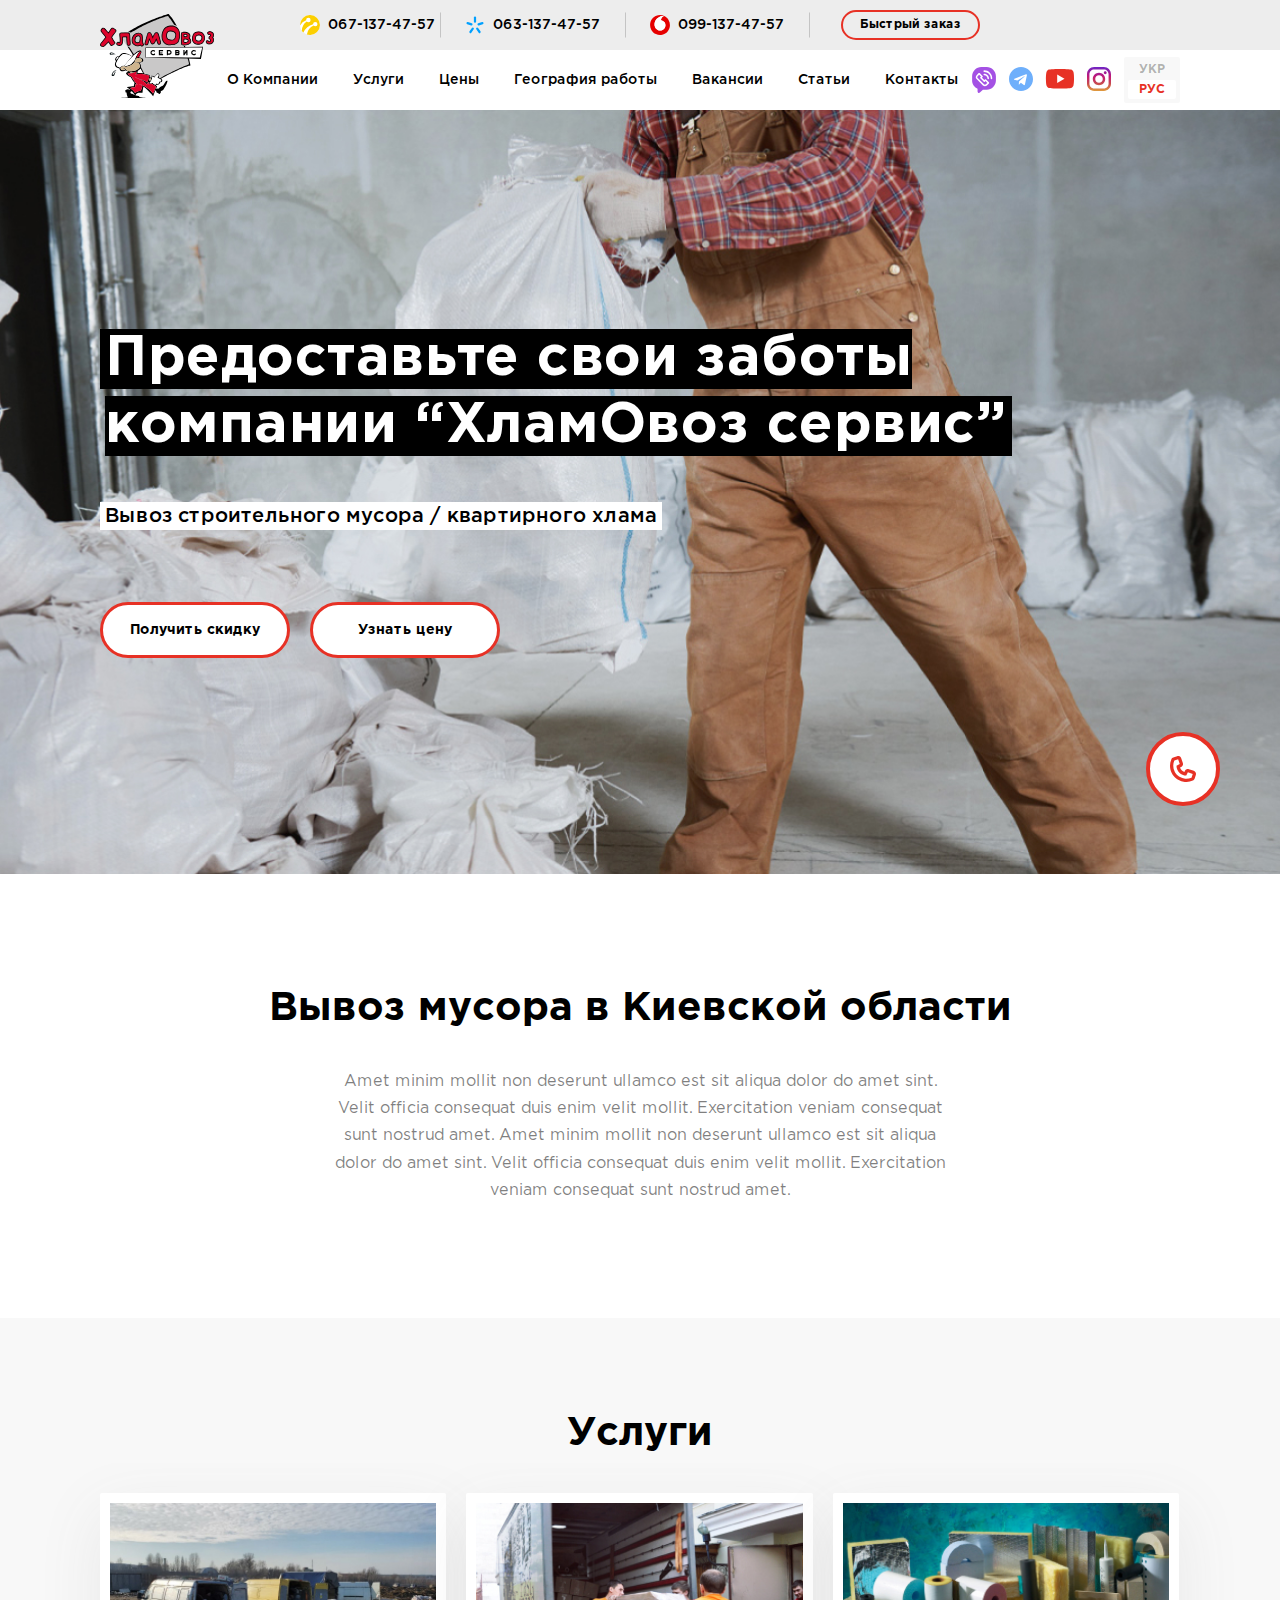
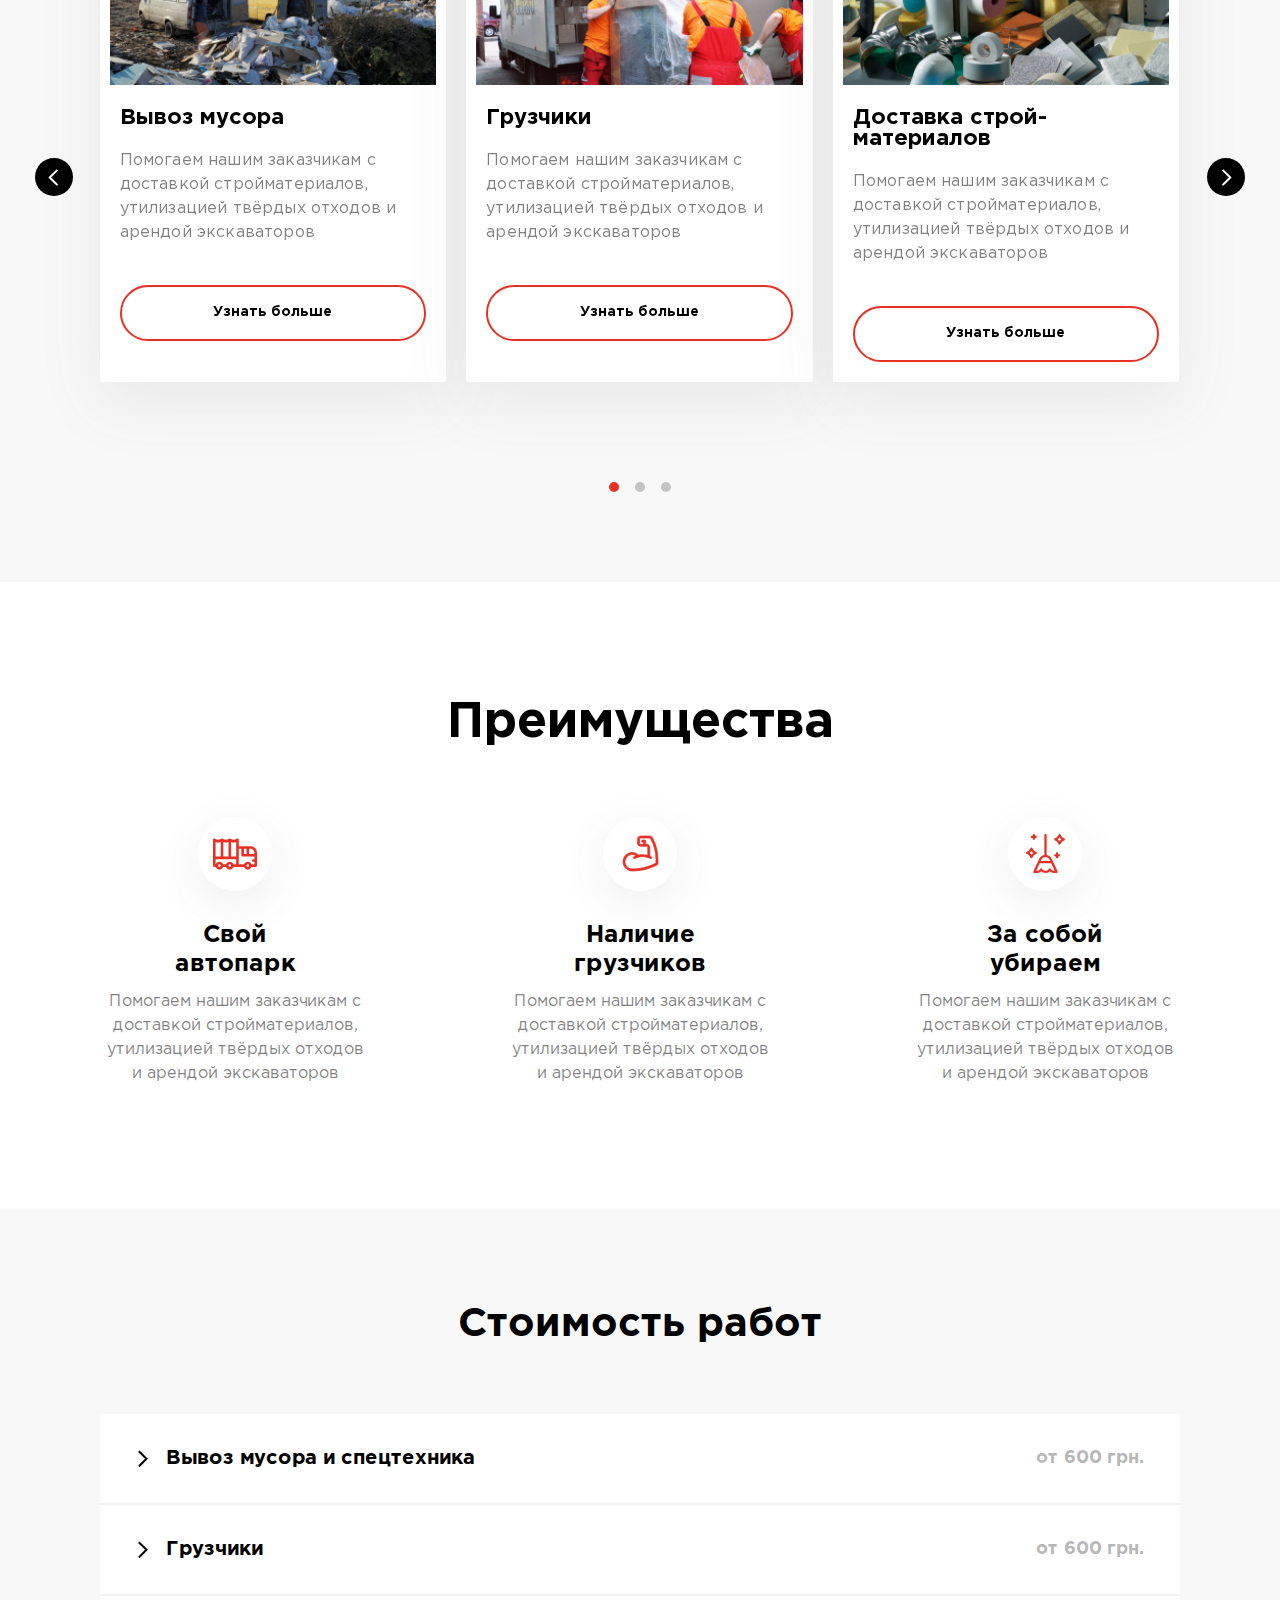
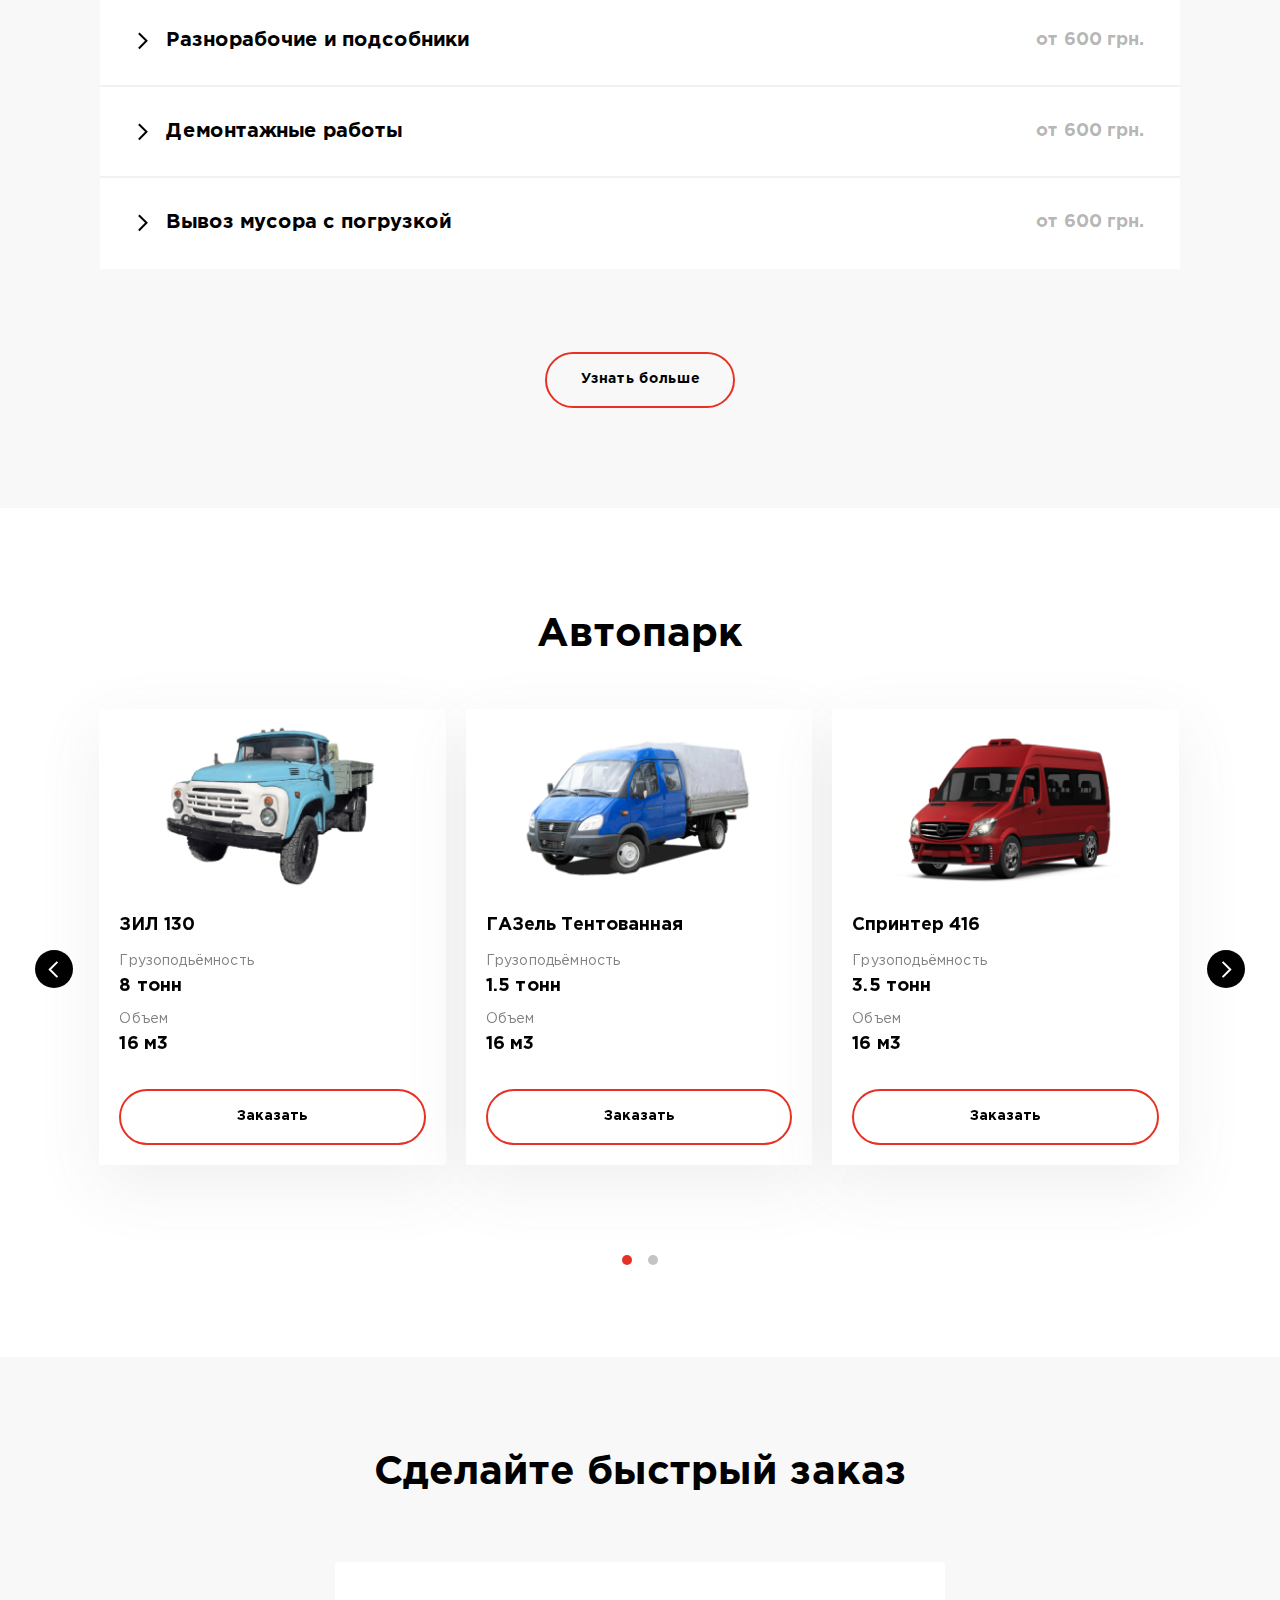
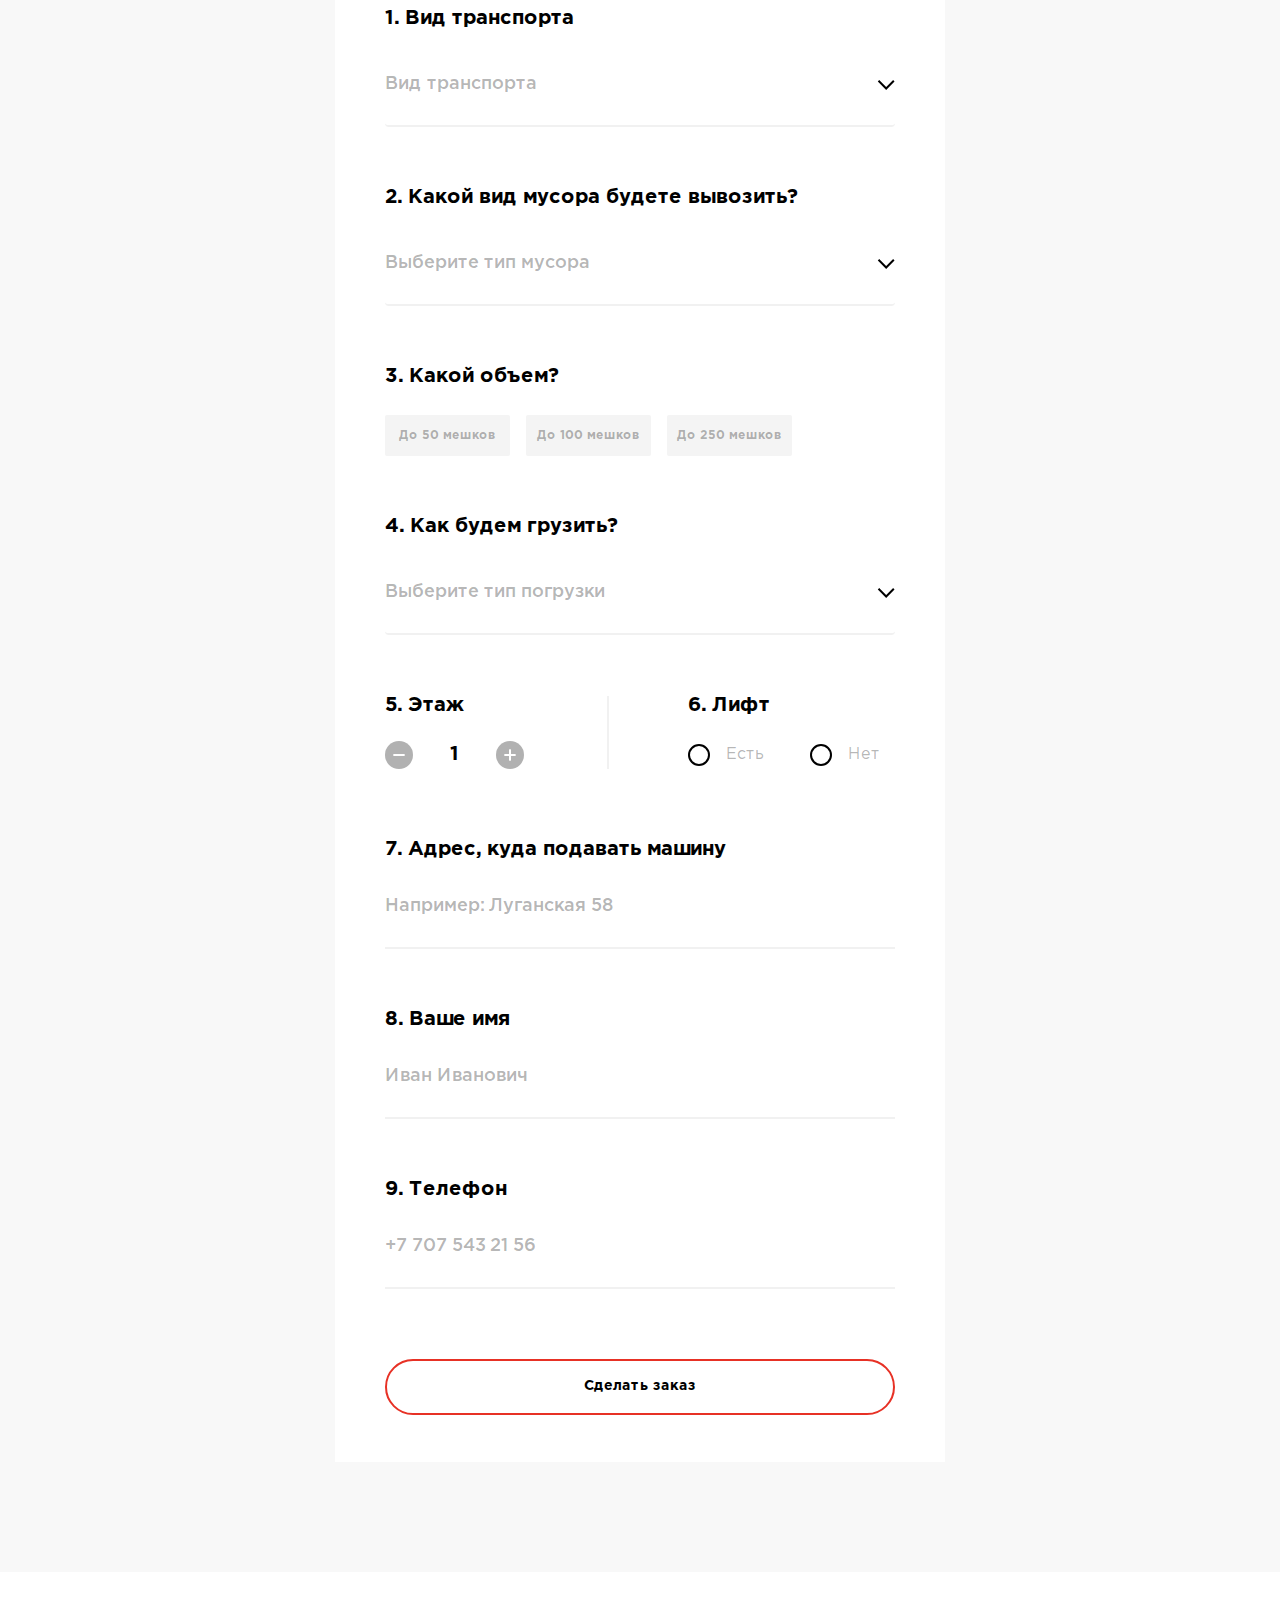
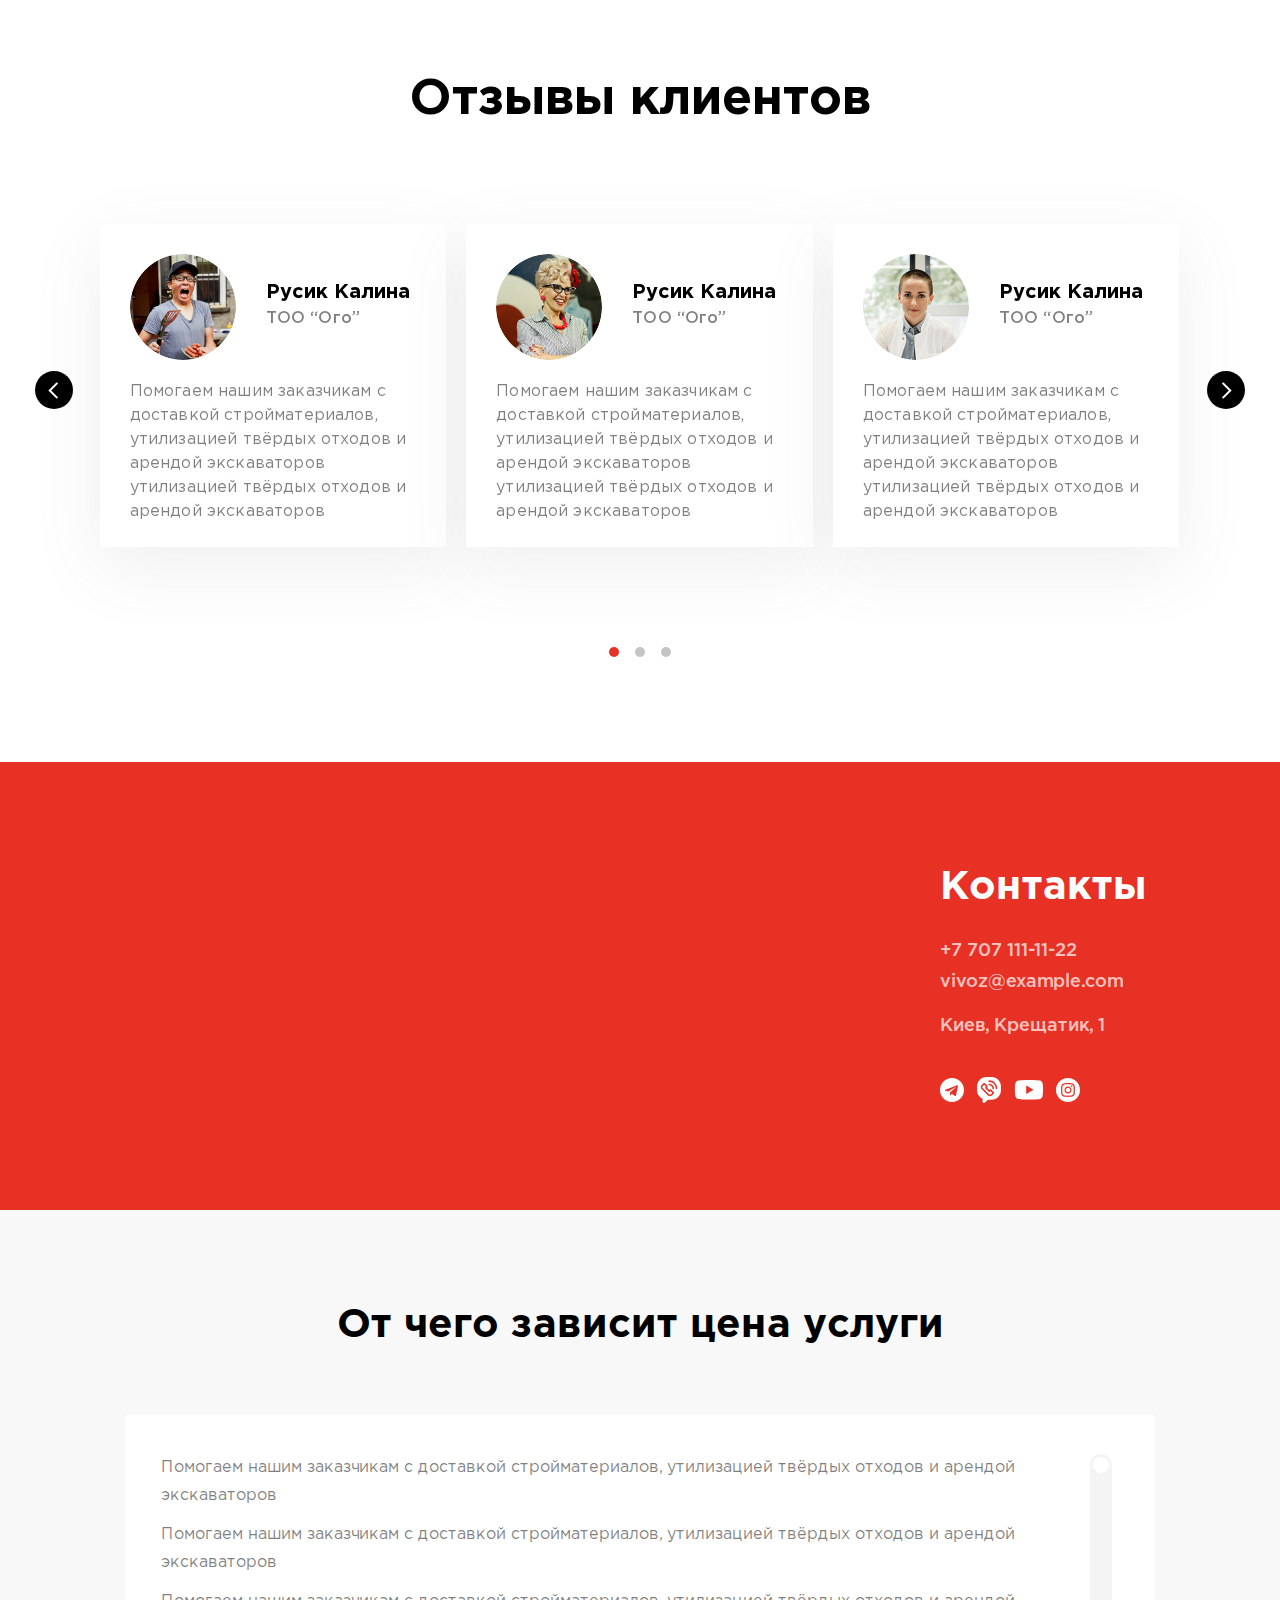
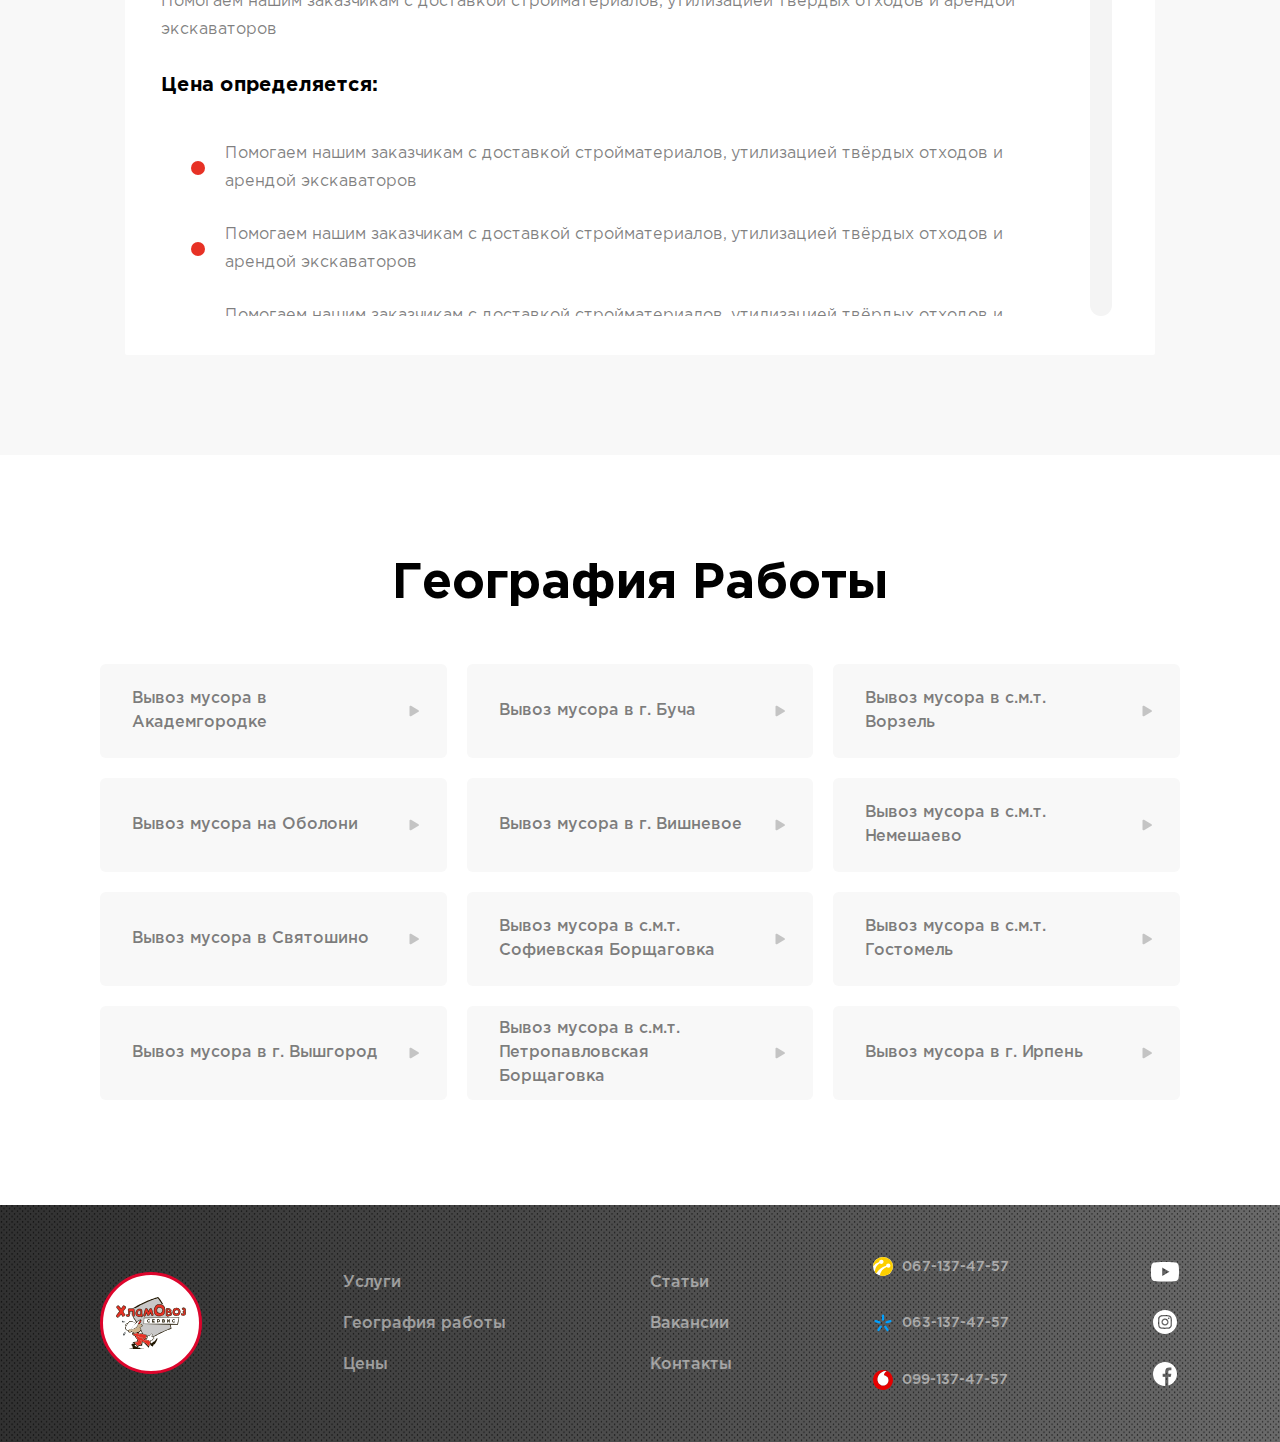
==== commit 530c2eed: "all pages added" ====
--- a/index.html
+++ b/index.html
@@ -26,17 +26,19 @@
 </head>
 
 <body class="home">
-    <button type="button" class="header-toggle"></button>
-    <div class="header-buttons">
-        <a href="#">
-            <img src="img/phone-call.svg" alt="icon">
-        </a>
-        <a href="#">
-            <img src="img/viber.svg" alt="icon">
-        </a>
-        <a href="#">
-            <img src="img/telegram.svg" alt="icon">
-        </a>
+    <div class="header-mob">
+        <button type="button" class="header-toggle"></button>
+        <div class="header-buttons">
+            <a href="#">
+                <img src="img/phone-call.svg" alt="icon">
+            </a>
+            <a href="#">
+                <img src="img/viber.svg" alt="icon">
+            </a>
+            <a href="#">
+                <img src="img/telegram.svg" alt="icon">
+            </a>
+        </div>
     </div>
     <header class="header">
         <button type="button" class="header-close">
@@ -47,15 +49,15 @@
                 <div class="header-top-in">
                     <div class="header-tels">
                         <a href="#">
-                            <img src="img/lifecell.png" alt="lifecell">
+                            <img src="img/lifecell.svg" alt="lifecell">
                             <span>067-137-47-57</span>
                         </a>
                         <a href="#">
-                            <img src="img/kyivstar.png" alt="kyivstar">
+                            <img src="img/kyivstar.svg" alt="kyivstar">
                             <span>063-137-47-57</span>
                         </a>
                         <a href="#">
-                            <img src="img/vodafone.png" alt="vodafone">
+                            <img src="img/vodafone.svg" alt="vodafone">
                             <span>099-137-47-57</span>
                         </a>
                     </div>
@@ -70,7 +72,7 @@
                 <div class="header-bottom-in">
                     <div class="header-logo">
                         <a href="#">
-                            <img src="img/logo.png" alt="logo">
+                            <img src="img/logo-top.svg" alt="logo">
                         </a>
                     </div>
                     <div class="header-menu">
@@ -117,28 +119,29 @@
                     </div>
                     <div class="header-socials">
                         <a href="#">
-                            <svg width="26px" height="26px" viewBox="0 0 26 26" fill="none" xmlns="http://www.w3.org/2000/svg">
-                                <path d="M13.8839 14.6895C13.5865 14.987 13.1043 14.987 12.8067 14.6895L9.34528 11.228C9.20246 11.0852 9.12212 10.8914 9.12212 10.6895C9.12212 10.4873 9.20246 10.2937 9.34528 10.1507L9.9606 9.53557L8.15331 7.72827L6.67272 9.20886C6.17443 9.70715 6.17462 10.5179 6.67272 11.0162L13.0186 17.3624C13.2584 17.6022 13.5794 17.7342 13.9223 17.7342C14.2653 17.7342 14.5863 17.6021 14.8261 17.3622L16.3067 15.8818L14.4994 14.0743L13.8839 14.6895Z" fill="#E73125"/>
-                                <path d="M24.9074 9.17673C24.9074 6.73466 23.9505 4.43285 22.2124 2.69498C20.4746 0.957108 18.1727 0 15.7309 0H10.2935C10.2935 0 10.2935 0 10.2933 0C7.85165 0 5.54984 0.957108 3.81216 2.69478C2.0743 4.43265 1.11719 6.73466 1.11719 9.17653V13.4505C1.11719 15.3415 1.69403 17.1607 2.78543 18.7113C3.74829 20.0792 5.04321 21.1476 6.55296 21.8252V24.2802C6.55296 25.5495 7.2637 25.9998 7.87228 26C8.3071 26 8.74211 25.7854 9.16542 25.3623L11.9003 22.627H15.7311C18.1729 22.627 20.4748 21.6699 22.2126 19.932C23.9505 18.1942 24.9076 15.8923 24.9076 13.4505L24.9074 9.17673ZM17.9226 16.4204L15.9033 18.4395C15.3756 18.9672 14.6722 19.2574 13.9224 19.2574C13.1726 19.2574 12.4692 18.967 11.9415 18.4395L5.59546 12.0933C4.50346 11.0009 4.50346 9.22374 5.59546 8.13155L7.61481 6.1124C7.75763 5.96938 7.95123 5.88924 8.15337 5.88924C8.3553 5.88924 8.5491 5.96938 8.69193 6.1124L11.5765 8.99701C11.7194 9.13983 11.7995 9.33363 11.7995 9.53557C11.7995 9.7375 11.7194 9.9313 11.5763 10.0741L10.9612 10.6893L13.3456 13.0736L13.9609 12.4583C14.2584 12.1609 14.7406 12.1609 15.038 12.4585L17.9226 15.3431C18.0656 15.4859 18.1458 15.6797 18.1458 15.8816C18.1458 16.0838 18.0656 16.2776 17.9226 16.4204ZM12.4355 7.39482C12.4355 6.97429 12.7764 6.6331 13.1972 6.6331C15.8364 6.6331 17.9837 8.7802 17.9837 11.4192C17.9837 11.84 17.6427 12.181 17.222 12.181C16.8015 12.181 16.4603 11.84 16.4603 11.4192C16.4603 9.62027 14.9965 8.15654 13.1972 8.15654C12.7764 8.15654 12.4355 7.81555 12.4355 7.39482ZM20.4853 12.1814C20.0645 12.1814 19.7236 11.8402 19.7236 11.4196C19.7238 9.67621 19.0448 8.03732 17.8121 6.80449C16.5793 5.57185 14.9404 4.89285 13.197 4.89285C12.7764 4.89285 12.4353 4.55186 12.4353 4.13113C12.4353 3.7106 12.7764 3.36942 13.197 3.36942C15.3472 3.36942 17.3688 4.20691 18.8892 5.72737C20.4099 7.24783 21.2472 9.26936 21.247 11.4196C21.247 11.8402 20.906 12.1814 20.4853 12.1814Z" fill="#E73125"/>
-                            </svg>
+                            <img src="img/viber.svg" alt="vider">
                         </a>
                         <a href="#">
-                            <svg width="24px" height="24px" viewBox="0 0 24 24" fill="none" xmlns="http://www.w3.org/2000/svg">
-                                <path d="M12 24C18.629 24 24 18.629 24 12C24 5.371 18.629 0 12 0C5.371 0 0 5.371 0 12C0 18.629 5.371 24 12 24ZM5.491 11.74L17.061 7.279C17.598 7.085 18.067 7.41 17.893 8.222L17.894 8.221L15.924 17.502C15.778 18.16 15.387 18.32 14.84 18.01L11.84 15.799L10.393 17.193C10.233 17.353 10.098 17.488 9.788 17.488L10.001 14.435L15.561 9.412C15.803 9.199 15.507 9.079 15.188 9.291L8.317 13.617L5.355 12.693C4.712 12.489 4.698 12.05 5.491 11.74Z" fill="#E73125"/>
-                            </svg>
+                            <img src="img/telegram.svg" alt="telegram">
+                        </a>
+                        <a href="#">
+                            <img src="img/youtube.svg" alt="youtube">
+                        </a>
+                        <a href="#">
+                            <img src="img/instagram.svg" alt="instagram">
                         </a>
                     </div>
                     <div class="header-tels">
                         <a href="#">
-                            <img src="img/lifecell.png" alt="lifecell">
+                            <img src="img/lifecell.svg" alt="lifecell">
                             <span>067-137-47-57</span>
                         </a>
                         <a href="#">
-                            <img src="img/kyivstar.png" alt="kyivstar">
+                            <img src="img/kyivstar.svg" alt="kyivstar">
                             <span>063-137-47-57</span>
                         </a>
                         <a href="#">
-                            <img src="img/vodafone.png" alt="vodafone">
+                            <img src="img/vodafone.svg" alt="vodafone">
                             <span>099-137-47-57</span>
                         </a>
                     </div>
@@ -157,15 +160,15 @@
             </div>
             <div class="container">
                 <div class="top-in">
-                    <h1>Вывоз мусора и аренда стройматериалов</h1>
-                    <div class="top-subtitle">Помогаем нашим заказчикам с доставкой стройматериалов, утилизацией твёрдых
-                        отходов и арендой экскаваторов
+                    <h1><span>Предоставьте свои заботы компании “ХламОвоз сервис”</span></h1>
+                    <div class="top-subtitle">
+                        <span>Вывоз строительного мусора / квартирного хлама</span>
                     </div>
                     <div class="top-links">
-                        <a href="#" class="btn btn-white">
+                        <a href="#" class="btn btn-outline">
                             <span>Получить скидку</span>
                         </a>
-                        <a href="#" class="btn btn-white btn-outline">
+                        <a href="#" class="btn btn-outline">
                             <span>Узнать цену</span>
                         </a>
                     </div>
@@ -184,9 +187,6 @@
         <section class="services has-slider">
             <div class="container">
                 <h3>Услуги</h3>
-                <div class="subtitle">Помогаем нашим заказчикам с доставкой стройматериалов, утилизацией твёрдых отходов
-                    и арендой экскаваторов
-                </div>
                 <div class="services-list owl-carousel slider-3 slider-nav">
                     <div class="services-item">
                         <div class="services-item-img">
@@ -202,9 +202,7 @@
                                 утилизацией твёрдых отходов и арендой экскаваторов
                             </div>
                             <div class="services-item-link">
-                                <a href="#" class="btn">
-                                    <span>Узнать больше</span>
-                                </a>
+                                <a href="#" class="btn btn-outline"><span>Узнать больше</span></a>
                             </div>
                         </div>
                     </div>
@@ -222,9 +220,7 @@
                                 утилизацией твёрдых отходов и арендой экскаваторов
                             </div>
                             <div class="services-item-link">
-                                <a href="#" class="btn">
-                                    <span>Узнать больше</span>
-                                </a>
+                                <a href="#" class="btn btn-outline"><span>Узнать больше</span></a>
                             </div>
                         </div>
                     </div>
@@ -242,9 +238,7 @@
                                 утилизацией твёрдых отходов и арендой экскаваторов
                             </div>
                             <div class="services-item-link">
-                                <a href="#" class="btn">
-                                    <span>Узнать больше</span>
-                                </a>
+                                <a href="#" class="btn btn-outline"><span>Узнать больше</span></a>
                             </div>
                         </div>
                     </div>
@@ -262,9 +256,7 @@
                                 утилизацией твёрдых отходов и арендой экскаваторов
                             </div>
                             <div class="services-item-link">
-                                <a href="#" class="btn">
-                                    <span>Узнать больше</span>
-                                </a>
+                                <a href="#" class="btn btn-outline"><span>Узнать больше</span></a>
                             </div>
                         </div>
                     </div>
@@ -282,9 +274,7 @@
                                 утилизацией твёрдых отходов и арендой экскаваторов
                             </div>
                             <div class="services-item-link">
-                                <a href="#" class="btn">
-                                    <span>Узнать больше</span>
-                                </a>
+                                <a href="#" class="btn btn-outline"><span>Узнать больше</span></a>
                             </div>
                         </div>
                     </div>
@@ -302,9 +292,7 @@
                                 утилизацией твёрдых отходов и арендой экскаваторов
                             </div>
                             <div class="services-item-link">
-                                <a href="#" class="btn">
-                                    <span>Узнать больше</span>
-                                </a>
+                                <a href="#" class="btn btn-outline"><span>Узнать больше</span></a>
                             </div>
                         </div>
                     </div>
@@ -322,9 +310,7 @@
                                 утилизацией твёрдых отходов и арендой экскаваторов
                             </div>
                             <div class="services-item-link">
-                                <a href="#" class="btn">
-                                    <span>Узнать больше</span>
-                                </a>
+                                <a href="#" class="btn btn-outline"><span>Узнать больше</span></a>
                             </div>
                         </div>
                     </div>
@@ -342,9 +328,7 @@
                                 утилизацией твёрдых отходов и арендой экскаваторов
                             </div>
                             <div class="services-item-link">
-                                <a href="#" class="btn">
-                                    <span>Узнать больше</span>
-                                </a>
+                                <a href="#" class="btn btn-outline"><span>Узнать больше</span></a>
                             </div>
                         </div>
                     </div>
@@ -362,9 +346,7 @@
                                 утилизацией твёрдых отходов и арендой экскаваторов
                             </div>
                             <div class="services-item-link">
-                                <a href="#" class="btn">
-                                    <span>Узнать больше</span>
-                                </a>
+                                <a href="#" class="btn btn-outline"><span>Узнать больше</span></a>
                             </div>
                         </div>
                     </div>
@@ -409,10 +391,6 @@
             <div class="container">
                 <h3>Стоимость работ</h3>
                 <div class="accordion">
-                    <div class="accordion-header">
-                        <div class="accordion-header-left">Описание услуги</div>
-                        <div class="accordion-header-right">Стоимость</div>
-                    </div>
                     <div class="accordion-list">
                         <div class="accordion-item">
                             <button type="button" class="accordion-item-title">
@@ -513,7 +491,7 @@
                     </div>
                 </div>
                 <div class="more">
-                    <a href="#" class="btn">
+                    <a href="#" class="btn btn-outline">
                         <span>Узнать больше</span>
                     </a>
                 </div>
@@ -522,12 +500,11 @@
         <section class="autopark has-slider">
             <div class="container">
                 <h3>Автопарк</h3>
-                <div class="subtitle">Услуги и аренда транспорта и спецтехники</div>
-                <div class="autopark-slider owl-carousel slider-4 slider-nav">
+                <div class="autopark-slider owl-carousel slider-3 slider-nav">
                     <div class="autopark-item">
                         <div class="autopark-item-img">
                             <a href="#">
-                                <img src="img/auto-1.jpg" alt="car">
+                                <img src="img/auto-1.png" alt="car">
                             </a>
                         </div>
                         <div class="autopark-item-cont">
@@ -537,15 +514,15 @@
                             <div class="autopark-item-characteristics">
                                 <div class="autopark-item-characteristic">
                                     <div class="autopark-item-characteristic-title">Грузоподьёмность</div>
-                                    <div class="autopark-item-characteristic-val">5 тонн</div>
+                                    <div class="autopark-item-characteristic-val">8 тонн</div>
                                 </div>
                                 <div class="autopark-item-characteristic">
                                     <div class="autopark-item-characteristic-title">Объем</div>
-                                    <div class="autopark-item-characteristic-val">5 м3</div>
+                                    <div class="autopark-item-characteristic-val">16 м3</div>
                                 </div>
                             </div>
                             <div class="autopark-item-order">
-                                <a data-target="modal-order" href="#" class="btn modal-open">
+                                <a data-target="modal-order" href="#" class="btn btn-outline modal-open">
                                     <span>Заказать</span>
                                 </a>
                             </div>
@@ -554,7 +531,7 @@
                     <div class="autopark-item">
                         <div class="autopark-item-img">
                             <a href="#">
-                                <img src="img/auto-2.jpg" alt="car">
+                                <img src="img/auto-2.png" alt="car">
                             </a>
                         </div>
                         <div class="autopark-item-cont">
@@ -572,7 +549,7 @@
                                 </div>
                             </div>
                             <div class="autopark-item-order">
-                                <a data-target="modal-order" href="#" class="btn modal-open">
+                                <a data-target="modal-order" href="#" class="btn btn-outline modal-open">
                                     <span>Заказать</span>
                                 </a>
                             </div>
@@ -581,7 +558,7 @@
                     <div class="autopark-item">
                         <div class="autopark-item-img">
                             <a href="#">
-                                <img src="img/auto-3.jpg" alt="car">
+                                <img src="img/auto-3.png" alt="car">
                             </a>
                         </div>
                         <div class="autopark-item-cont">
@@ -599,7 +576,7 @@
                                 </div>
                             </div>
                             <div class="autopark-item-order">
-                                <a data-target="modal-order" href="#" class="btn modal-open">
+                                <a data-target="modal-order" href="#" class="btn btn-outline modal-open">
                                     <span>Заказать</span>
                                 </a>
                             </div>
@@ -608,7 +585,7 @@
                     <div class="autopark-item">
                         <div class="autopark-item-img">
                             <a href="#">
-                                <img src="img/auto-4.jpg" alt="car">
+                                <img src="img/auto-4.png" alt="car">
                             </a>
                         </div>
                         <div class="autopark-item-cont">
@@ -618,7 +595,7 @@
                             <div class="autopark-item-characteristics">
                                 <div class="autopark-item-characteristic">
                                     <div class="autopark-item-characteristic-title">Грузоподьёмность</div>
-                                    <div class="autopark-item-characteristic-val">до 10 тонн</div>
+                                    <div class="autopark-item-characteristic-val">ло 10 тонн</div>
                                 </div>
                                 <div class="autopark-item-characteristic">
                                     <div class="autopark-item-characteristic-title">Объем</div>
@@ -626,7 +603,7 @@
                                 </div>
                             </div>
                             <div class="autopark-item-order">
-                                <a data-target="modal-order" href="#" class="btn modal-open">
+                                <a data-target="modal-order" href="#" class="btn btn-outline modal-open">
                                     <span>Заказать</span>
                                 </a>
                             </div>
@@ -635,98 +612,17 @@
                     <div class="autopark-item">
                         <div class="autopark-item-img">
                             <a href="#">
-                                <img src="img/auto-1.jpg" alt="car">
+                                <img src="img/auto-5.png" alt="car">
                             </a>
                         </div>
                         <div class="autopark-item-cont">
                             <div class="autopark-item-title">
-                                <a href="#">ЗИЛ 130</a>
+                                <a href="#">JCB</a>
                             </div>
                             <div class="autopark-item-characteristics">
                                 <div class="autopark-item-characteristic">
                                     <div class="autopark-item-characteristic-title">Грузоподьёмность</div>
-                                    <div class="autopark-item-characteristic-val">5 тонн</div>
-                                </div>
-                                <div class="autopark-item-characteristic">
-                                    <div class="autopark-item-characteristic-title">Объем</div>
-                                    <div class="autopark-item-characteristic-val">5 м3</div>
-                                </div>
-                            </div>
-                            <div class="autopark-item-order">
-                                <a data-target="modal-order" href="#" class="btn modal-open">
-                                    <span>Заказать</span>
-                                </a>
-                            </div>
-                        </div>
-                    </div>
-                    <div class="autopark-item">
-                        <div class="autopark-item-img">
-                            <a href="#">
-                                <img src="img/auto-2.jpg" alt="car">
-                            </a>
-                        </div>
-                        <div class="autopark-item-cont">
-                            <div class="autopark-item-title">
-                                <a href="#">ГАЗель Тентованная</a>
-                            </div>
-                            <div class="autopark-item-characteristics">
-                                <div class="autopark-item-characteristic">
-                                    <div class="autopark-item-characteristic-title">Грузоподьёмность</div>
-                                    <div class="autopark-item-characteristic-val">1.5 тонн</div>
-                                </div>
-                                <div class="autopark-item-characteristic">
-                                    <div class="autopark-item-characteristic-title">Объем</div>
-                                    <div class="autopark-item-characteristic-val">16 м3</div>
-                                </div>
-                            </div>
-                            <div class="autopark-item-order">
-                                <a data-target="modal-order" href="#" class="btn modal-open">
-                                    <span>Заказать</span>
-                                </a>
-                            </div>
-                        </div>
-                    </div>
-                    <div class="autopark-item">
-                        <div class="autopark-item-img">
-                            <a href="#">
-                                <img src="img/auto-3.jpg" alt="car">
-                            </a>
-                        </div>
-                        <div class="autopark-item-cont">
-                            <div class="autopark-item-title">
-                                <a href="#">Спринтер 416</a>
-                            </div>
-                            <div class="autopark-item-characteristics">
-                                <div class="autopark-item-characteristic">
-                                    <div class="autopark-item-characteristic-title">Грузоподьёмность</div>
-                                    <div class="autopark-item-characteristic-val">3.5 тонн</div>
-                                </div>
-                                <div class="autopark-item-characteristic">
-                                    <div class="autopark-item-characteristic-title">Объем</div>
-                                    <div class="autopark-item-characteristic-val">16 м3</div>
-                                </div>
-                            </div>
-                            <div class="autopark-item-order">
-                                <a data-target="modal-order" href="#" class="btn modal-open">
-                                    <span>Заказать</span>
-                                </a>
-                            </div>
-                        </div>
-                    </div>
-                    <div class="autopark-item">
-                        <div class="autopark-item-img">
-                            <a href="#">
-                                <img src="img/auto-4.jpg" alt="car">
-                            </a>
-                        </div>
-                        <div class="autopark-item-cont">
-                            <div class="autopark-item-title">
-                                <a href="#">Камаз</a>
-                            </div>
-                            <div class="autopark-item-characteristics">
-                                <div class="autopark-item-characteristic">
-                                    <div class="autopark-item-characteristic-title">Грузоподьёмность</div>
-                                    <div class="autopark-item-characteristic-val">до 10 тонн</div>
+                                    <div class="autopark-item-characteristic-val">До 10 тонн</div>
                                 </div>
                                 <div class="autopark-item-characteristic">
                                     <div class="autopark-item-characteristic-title">Объем</div>
@@ -734,127 +630,18 @@
                                 </div>
                             </div>
                             <div class="autopark-item-order">
-                                <a data-target="modal-order" href="#" class="btn modal-open">
+                                <a data-target="modal-order" href="#" class="btn btn-outline modal-open">
                                     <span>Заказать</span>
                                 </a>
                             </div>
                         </div>
                     </div>
-                    <div class="autopark-item">
-                        <div class="autopark-item-img">
-                            <a href="#">
-                                <img src="img/auto-1.jpg" alt="car">
-                            </a>
-                        </div>
-                        <div class="autopark-item-cont">
-                            <div class="autopark-item-title">
-                                <a href="#">ЗИЛ 130</a>
-                            </div>
-                            <div class="autopark-item-characteristics">
-                                <div class="autopark-item-characteristic">
-                                    <div class="autopark-item-characteristic-title">Грузоподьёмность</div>
-                                    <div class="autopark-item-characteristic-val">5 тонн</div>
-                                </div>
-                                <div class="autopark-item-characteristic">
-                                    <div class="autopark-item-characteristic-title">Объем</div>
-                                    <div class="autopark-item-characteristic-val">5 м3</div>
-                                </div>
-                            </div>
-                            <div class="autopark-item-order">
-                                <a data-target="modal-order" href="#" class="btn modal-open">
-                                    <span>Заказать</span>
-                                </a>
-                            </div>
-                        </div>
-                    </div>
-                    <div class="autopark-item">
-                        <div class="autopark-item-img">
-                            <a href="#">
-                                <img src="img/auto-2.jpg" alt="car">
-                            </a>
-                        </div>
-                        <div class="autopark-item-cont">
-                            <div class="autopark-item-title">
-                                <a href="#">ГАЗель Тентованная</a>
-                            </div>
-                            <div class="autopark-item-characteristics">
-                                <div class="autopark-item-characteristic">
-                                    <div class="autopark-item-characteristic-title">Грузоподьёмность</div>
-                                    <div class="autopark-item-characteristic-val">1.5 тонн</div>
-                                </div>
-                                <div class="autopark-item-characteristic">
-                                    <div class="autopark-item-characteristic-title">Объем</div>
-                                    <div class="autopark-item-characteristic-val">16 м3</div>
-                                </div>
-                            </div>
-                            <div class="autopark-item-order">
-                                <a data-target="modal-order" href="#" class="btn modal-open">
-                                    <span>Заказать</span>
-                                </a>
-                            </div>
-                        </div>
-                    </div>
-                    <div class="autopark-item">
-                        <div class="autopark-item-img">
-                            <a href="#">
-                                <img src="img/auto-3.jpg" alt="car">
-                            </a>
-                        </div>
-                        <div class="autopark-item-cont">
-                            <div class="autopark-item-title">
-                                <a href="#">Спринтер 416</a>
-                            </div>
-                            <div class="autopark-item-characteristics">
-                                <div class="autopark-item-characteristic">
-                                    <div class="autopark-item-characteristic-title">Грузоподьёмность</div>
-                                    <div class="autopark-item-characteristic-val">3.5 тонн</div>
-                                </div>
-                                <div class="autopark-item-characteristic">
-                                    <div class="autopark-item-characteristic-title">Объем</div>
-                                    <div class="autopark-item-characteristic-val">16 м3</div>
-                                </div>
-                            </div>
-                            <div class="autopark-item-order">
-                                <a data-target="modal-order" href="#" class="btn modal-open">
-                                    <span>Заказать</span>
-                                </a>
-                            </div>
-                        </div>
-                    </div>
-                    <div class="autopark-item">
-                        <div class="autopark-item-img">
-                            <a href="#">
-                                <img src="img/auto-4.jpg" alt="car">
-                            </a>
-                        </div>
-                        <div class="autopark-item-cont">
-                            <div class="autopark-item-title">
-                                <a href="#">Камаз</a>
-                            </div>
-                            <div class="autopark-item-characteristics">
-                                <div class="autopark-item-characteristic">
-                                    <div class="autopark-item-characteristic-title">Грузоподьёмность</div>
-                                    <div class="autopark-item-characteristic-val">до 10 тонн</div>
-                                </div>
-                                <div class="autopark-item-characteristic">
-                                    <div class="autopark-item-characteristic-title">Объем</div>
-                                    <div class="autopark-item-characteristic-val">10 м3</div>
-                                </div>
-                            </div>
-                            <div class="autopark-item-order">
-                                <a data-target="modal-order" href="#" class="btn modal-open">
-                                    <span>Заказать</span>
-                                </a>
-                            </div>
-                        </div>
-                    </div>
                 </div>
             </div>
         </section>
         <section class="order">
             <div class="container">
                 <h3>Сделайте быстрый заказ</h3>
-                <div class="subtitle">заполните форму ниже или отправив<br> фото на (вайбер, телеграм).</div>
                 <div class="order-form">
                     <form action="">
                         <div class="form-block">
@@ -936,7 +723,7 @@
                             <div class="form-block-title">9. Телефон</div>
                             <input type="tel" placeholder="+7 707 543 21 56">
                         </div>
-                        <button type="submit" class="btn">
+                        <button type="submit" class="btn btn-outline">
                             <span>Сделать заказ</span>
                         </button>
                     </form>
@@ -1080,6 +867,9 @@
                             </a>
                             <a href="#">
                                 <img src="img/youtube-white.svg" alt="youtube">
+                            </a>
+                            <a href="#">
+                                <img src="img/instagram-white.svg" alt="instagram">
                             </a>
                         </div>
                     </div>
@@ -1114,69 +904,136 @@
             <div class="container">
                 <h2>География Работы</h2>
                 <div class="geography-list row">
-                    <div class="col-4">
+                    <div class="col-md-4 col-6">
                         <div class="geography-item">
-                            <a href="#">Вывоз мусора из г. Буча</a>
-                        </div>
-                    </div>
-                    <div class="col-4">
+                            <a href="#">
+                                <span>Вывоз мусора в Академгородке</span>
+                                <span>
+                                    <b>Вывоз мусора</b>
+                                    Академгородок
+                                </span>
+                            </a>
+                        </div>
+                    </div>
+                    <div class="col-md-4 col-6">
                         <div class="geography-item">
-                            <a href="#">Вывоз мусора из г. Буча</a>
-                        </div>
-                    </div>
-                    <div class="col-4">
+                            <a href="#">
+                                <span>Вывоз мусора в г. Буча</span>
+                                <span>
+                                    <b>Вывоз мусора</b>
+                                    г. Буча
+                                </span>
+                            </a>
+                        </div>
+                    </div>
+                    <div class="col-md-4 col-6">
                         <div class="geography-item">
-                            <a href="#">Вывоз мусора из г. Буча</a>
-                        </div>
-                    </div>
-                    <div class="col-4">
+                            <a href="#">
+                                <span>Вывоз мусора в с.м.т. Ворзель</span>
+                                <span>
+                                    <b>Вывоз мусора</b>
+                                  с. Ворзель
+                                </span>
+                            </a>
+                        </div>
+                    </div>
+                    <div class="col-md-4 col-6">
                         <div class="geography-item">
-                            <a href="#">Вывоз мусора из г. Буча</a>
-                        </div>
-                    </div>
-                    <div class="col-4">
+                            <a href="#">
+                                <span>Вывоз мусора на Оболони</span>
+                                <span>
+                                    <b>Вывоз мусора</b>
+                                    Оболонь
+                                </span>
+                            </a>
+                        </div>
+                    </div>
+                    <div class="col-md-4 col-6">
                         <div class="geography-item">
-                            <a href="#">Вывоз мусора из г. Буча</a>
-                        </div>
-                    </div>
-                    <div class="col-4">
+                            <a href="#">
+                                <span>Вывоз мусора в г. Вишневое</span>
+                                <span>
+                                    <b>Вывоз мусора</b>
+                                    г. Вишневое
+                                </span>
+                            </a>
+                        </div>
+                    </div>
+                    <div class="col-md-4 col-6">
                         <div class="geography-item">
-                            <a href="#">Вывоз мусора из г. Буча</a>
-                        </div>
-                    </div>
-                    <div class="col-4">
+                            <a href="#">
+                                <span>Вывоз мусора в с.м.т. Немешаево</span>
+                                <span>
+                                    <b>Вывоз мусора</b>
+                                  с. Немешаево
+                                </span>
+                            </a>
+                        </div>
+                    </div>
+                    <div class="col-md-4 col-6">
                         <div class="geography-item">
-                            <a href="#">Вывоз мусора из г. Буча</a>
-                        </div>
-                    </div>
-                    <div class="col-4">
+                            <a href="#">
+                                <span>Вывоз мусора в Святошино</span>
+                                <span>
+                                    <b>Вывоз мусора</b>
+                                    Святошино
+                                </span>
+                            </a>
+                        </div>
+                    </div>
+                    <div class="col-md-4 col-6">
                         <div class="geography-item">
-                            <a href="#">Вывоз мусора из г. Буча</a>
-                        </div>
-                    </div>
-                    <div class="col-4">
+                            <a href="#">
+                                <span>Вывоз мусора в с.м.т. Софиевская Борщаговка</span>
+                                <span>
+                                    <b>Вывоз мусора</b>
+                                  с. Софиевская Борщаговка
+                                </span>
+                            </a>
+                        </div>
+                    </div>
+                    <div class="col-md-4 col-6">
                         <div class="geography-item">
-                            <a href="#">Вывоз мусора из г. Буча</a>
-                        </div>
-                    </div>
-                    <div class="col-4">
+                            <a href="#">
+                                <span>Вывоз мусора в с.м.т. Гостомель</span>
+                                <span>
+                                    <b>Вывоз мусора</b>
+                                  с. Гостомель
+                                </span>
+                            </a>
+                        </div>
+                    </div>
+                    <div class="col-md-4 col-6">
                         <div class="geography-item">
-                            <a href="#">Вывоз мусора из г. Буча</a>
-                        </div>
-                    </div>
-                    <div class="col-4">
+                            <a href="#">
+                                <span>Вывоз мусора в г. Вышгород</span>
+                                <span>
+                                    <b>Вывоз мусора</b>
+                                    г. Вышгород
+                                </span>
+                            </a>
+                        </div>
+                    </div>
+                    <div class="col-md-4 col-6">
                         <div class="geography-item">
-                            <a href="#">Вывоз мусора из г. Буча</a>
-                        </div>
-                    </div>
-                    <div class="col-4">
+                            <a href="#">
+                                <span>Вывоз мусора в с.м.т. Петропавловская Борщаговка</span>
+                                <span>
+                                    <b>Вывоз мусора</b>
+                                  с. Петропавловская Борщаговка
+                                </span>
+                            </a>
+                        </div>
+                    </div>
+                    <div class="col-md-4 col-6">
                         <div class="geography-item">
-                            <a href="#">Вывоз мусора из г. Буча</a>
-                        </div>
-                    </div>
-                    <div class="col-4">
-                        <div class="geography-item">
-                            <a href="#">Вывоз мусора из г. Буча</a>
+                            <a href="#">
+                                <span>Вывоз мусора в г. Ирпень</span>
+                                <span>
+                                    <b>Вывоз мусора</b>
+                                    г. Ирпень
+                                </span>
+                            </a>
                         </div>
                     </div>
                 </div>
@@ -1188,7 +1045,7 @@
             <div class="footer-in">
                 <div class="footer-logo">
                     <a href="#">
-                        <img src="img/logo.png" alt="logo">
+                        <img src="img/logo.svg" alt="logo">
                     </a>
                 </div>
                 <div class="footer-menu">
@@ -1217,15 +1074,15 @@
                 </div>
                 <div class="footer-tels">
                     <a href="#">
-                        <img src="img/lifecell.png" alt="lifecell">
+                        <img src="img/lifecell.svg" alt="lifecell">
                         <span>067-137-47-57</span>
                     </a>
                     <a href="#">
-                        <img src="img/kyivstar.png" alt="kyivstar">
+                        <img src="img/kyivstar.svg" alt="kyivstar">
                         <span>063-137-47-57</span>
                     </a>
                     <a href="#">
-                        <img src="img/vodafone.png" alt="vodafone">
+                        <img src="img/vodafone.svg" alt="vodafone">
                         <span>099-137-47-57</span>
                     </a>
                 </div>
@@ -1244,7 +1101,16 @@
         </div>
     </footer>
     <button type="button" class="call">
-        <img src="img/call.svg" alt="call">
+        <svg width="26px" height="26px" viewBox="0 0 32 32" fill="#E73125" xmlns="http://www.w3.org/2000/svg">
+            <g clip-path="url(#clip0)">
+                <path fill-rule="evenodd" clip-rule="evenodd" d="M31.8002 23.26L30.2602 27.9C30.0854 28.4293 29.8018 28.9161 29.4278 29.3294C29.0538 29.7427 28.5975 30.0734 28.0882 30.3C24.5475 31.8628 20.6296 32.3654 16.809 31.747C12.9885 31.1287 9.42919 29.4159 6.5622 26.816C6.3082 26.588 6.07815 26.3599 5.88215 26.1639C4.7242 25.0304 3.71601 23.7534 2.88215 22.364C2.59925 21.8968 2.34025 21.4155 2.10615 20.922C0.708245 18.1564 -0.0134804 15.0987 0.000190657 12C-0.00656322 9.21547 0.574054 6.46086 1.70417 3.91599C1.93141 3.40712 2.26215 2.95121 2.67536 2.57725C3.08858 2.20329 3.57524 1.91948 4.10419 1.74399L8.74616 0.203955C9.7524 -0.1303 10.8502 -0.0513455 11.7983 0.423438C12.7464 0.898221 13.4671 1.72997 13.8022 2.73594L15.8022 8.73594C16.107 9.64862 16.0725 10.6407 15.7051 11.53C15.3378 12.4193 14.6622 13.1464 13.8022 13.578L12.3461 14.306C12.7297 15.5783 13.4272 16.7338 14.3742 17.666C15.2995 18.6026 16.4463 19.2905 17.7082 19.666L18.4362 18.212C18.8678 17.3516 19.5953 16.6756 20.4851 16.3082C21.3748 15.9408 22.3673 15.9067 23.2802 16.212L29.2802 18.212C30.2821 18.5496 31.1096 19.2701 31.5819 20.216C32.0541 21.162 32.1326 22.2563 31.8002 23.26ZM28.0002 22L22.0002 20L20.0002 24C16.8191 23.9952 13.7696 22.7294 11.5202 20.48C9.27081 18.2306 8.00495 15.1811 8.00019 12L12.0002 9.99998L10.0002 3.99998L5.35822 5.54002C4.45691 7.57408 3.99416 9.77517 4.00019 12C3.99084 14.4877 4.5735 16.942 5.70014 19.16C5.8803 19.5436 6.08068 19.9175 6.30024 20.28C6.96222 21.3841 7.76268 22.399 8.6822 23.3C8.8622 23.48 9.04213 23.6599 9.24213 23.8399C11.5338 25.9234 14.3809 27.2971 17.4379 27.7942C20.495 28.2912 23.6305 27.8902 26.4642 26.64L28.0002 22Z" fill="E73125"/>
+            </g>
+            <defs>
+                <clipPath id="clip0">
+                    <rect width="32" height="32" fill="white"/>
+                </clipPath>
+            </defs>
+        </svg>
     </button>
 
     <div data-id="modal-order" class="modal">
@@ -1278,7 +1144,7 @@
                             <option value="car3">Услуга 3</option>
                         </select>
                     </div>
-                    <button type="button" class="btn">
+                    <button type="button" class="btn btn-outline">
                         <span>Узнать больше</span>
                     </button>
                 </form>
--- a/css/main.min.css
+++ b/css/main.min.css
@@ -1 +1 @@
-.owl-carousel,.owl-carousel .owl-item{-webkit-tap-highlight-color:transparent;position:relative}.owl-carousel{display:none;width:100%;z-index:1}.owl-carousel .owl-stage{position:relative;-ms-touch-action:pan-Y;touch-action:manipulation;-moz-backface-visibility:hidden}.owl-carousel .owl-stage:after{content:".";display:block;clear:both;visibility:hidden;line-height:0;height:0}.owl-carousel .owl-stage-outer{position:relative;overflow:hidden;-webkit-transform:translate3d(0,0,0)}.owl-carousel .owl-item,.owl-carousel .owl-wrapper{-webkit-backface-visibility:hidden;-moz-backface-visibility:hidden;-ms-backface-visibility:hidden;-webkit-transform:translate3d(0,0,0);-moz-transform:translate3d(0,0,0);-ms-transform:translate3d(0,0,0)}.owl-carousel .owl-item{min-height:1px;float:left;-webkit-backface-visibility:hidden;-webkit-touch-callout:none}.owl-carousel .owl-item img{display:block;width:100%}.owl-carousel .owl-dots.disabled,.owl-carousel .owl-nav.disabled{display:none}.no-js .owl-carousel,.owl-carousel.owl-loaded{display:block}.owl-carousel .owl-dot,.owl-carousel .owl-nav .owl-next,.owl-carousel .owl-nav .owl-prev{cursor:pointer;-webkit-user-select:none;-khtml-user-select:none;-moz-user-select:none;-ms-user-select:none;user-select:none}.owl-carousel.owl-loading{opacity:0;display:block}.owl-carousel.owl-hidden{opacity:0}.owl-carousel.owl-refresh .owl-item{visibility:hidden}.owl-carousel.owl-drag .owl-item{-ms-touch-action:pan-y;touch-action:pan-y;-webkit-user-select:none;-moz-user-select:none;-ms-user-select:none;user-select:none}.owl-carousel.owl-grab{cursor:move;cursor:grab}.owl-carousel.owl-rtl{direction:rtl}.owl-carousel.owl-rtl .owl-item{float:right}.owl-carousel .animated{animation-duration:1s;animation-fill-mode:both}.owl-carousel .owl-animated-in{z-index:0}.owl-carousel .owl-animated-out{z-index:1}.owl-carousel .fadeOut{animation-name:fadeOut}@keyframes fadeOut{0%{opacity:1}100%{opacity:0}}.owl-height{transition:height .5s ease-in-out}.owl-carousel .owl-item .owl-lazy{opacity:0;transition:opacity .4s ease}.owl-carousel .owl-item .owl-lazy:not([src]),.owl-carousel .owl-item .owl-lazy[src^=""]{max-height:0}.owl-carousel .owl-item img.owl-lazy{transform-style:preserve-3d}.owl-carousel .owl-video-wrapper{position:relative;height:100%;background:#000}.owl-carousel .owl-video-play-icon{position:absolute;height:80px;width:80px;left:50%;top:50%;margin-left:-40px;margin-top:-40px;background:url(../libs/OwlCarousel/dist/assets/owl.video.play.png) no-repeat;cursor:pointer;z-index:1;-webkit-backface-visibility:hidden;transition:transform .1s ease}.owl-carousel .owl-video-play-icon:hover{-ms-transform:scale(1.3,1.3);transform:scale(1.3,1.3)}.owl-carousel .owl-video-playing .owl-video-play-icon,.owl-carousel .owl-video-playing .owl-video-tn{display:none}.owl-carousel .owl-video-tn{opacity:0;height:100%;background-position:center center;background-repeat:no-repeat;background-size:contain;transition:opacity .4s ease}.owl-carousel .owl-video-frame{position:relative;z-index:1;height:100%;width:100%}.custom-select{position:relative}.custom-select__option{overflow:hidden;box-sizing:border-box;display:block;width:100%;padding:0;background-color:transparent;border:0;border-radius:0;font-family:inherit;white-space:nowrap;text-align:left;text-overflow:ellipsis;cursor:pointer;user-select:none;-webkit-appearance:none;-moz-appearance:none;appearance:none}.custom-select__option-wrap{position:relative}.custom-select__input{box-sizing:border-box;display:block;width:100%;padding:0;border-width:1px 0;border-style:solid;border-radius:0;font-family:inherit;-webkit-appearance:none;-moz-appearance:none;appearance:none}.custom-select__dropdown{position:absolute;box-sizing:border-box;width:100%;top:100%;left:0}.custom-select--dropup .custom-select__dropdown{top:auto;bottom:100%}.custom-select__option{position:relative;padding:.375rem .75rem;font-size:1rem;color:#212121;line-height:1.5}.custom-select__option:focus{outline:0}.custom-select__option:focus,.custom-select__option:hover{background-color:#f9f9f9}.custom-select__option--value{padding:0 40px 0 15px;background-color:#fff;border:none;border-radius:4px;height:40px}.custom-select__option--value::after{position:absolute;box-sizing:border-box;width:0;height:0;top:50%;right:.75rem;border-width:.3rem;border-bottom-width:0;border-style:solid;border-color:currentColor transparent;transform:translateY(-50%);content:""}.custom-select--active .custom-select__option--value::after{transform:translateY(-50%) rotate(-180deg)}.custom-select--active .custom-select__option--value{border-bottom-color:transparent;border-radius:.25rem .25rem 0 0}.custom-select--active .custom-select__option--value:focus,.custom-select--active .custom-select__option--value:hover{background-color:#fff}.custom-select--dropup.custom-select--active .custom-select__option--value{border-top-color:transparent;border-bottom-color:#e6e6e6;border-radius:0 0 .25rem .25rem}.custom-select__option--selected{background-color:#fcfcfc}.custom-select__option[disabled]{color:#a1a1a1;cursor:default}.custom-select__option[disabled]:focus,.custom-select__option[disabled]:hover{background-color:transparent}.custom-select__option-wrap{overflow-y:auto;max-height:11.25rem}.custom-select__option-wrap::-webkit-scrollbar{width:16px}.custom-select__option-wrap::-webkit-scrollbar-thumb{background-color:#e6e6e6;background-clip:padding-box;border-width:0 4px;border-style:solid;border-color:transparent}.custom-select__input{position:relative;z-index:1;height:2.25rem;margin-top:-1px;padding:0 .75rem;border-color:#e6e6e6;transform:translateY(1px);font-size:1rem;color:#212121}.custom-select__input:focus{outline:0}.custom-select--dropup .custom-select__input{border-top-width:0;margin-top:0;transform:translateY(0)}.custom-select__dropdown{overflow:hidden;z-index:1;top:calc(100% - 1px);background-color:#fff;border-width:0 1px 1px;border-style:solid;border-color:#e6e6e6;border-radius:0 0 .25rem .25rem}.custom-select--dropup .custom-select__dropdown{bottom:calc(100% - 1px);border-width:1px 1px 0;border-radius:.25rem .25rem 0 0}.mCustomScrollbar{-ms-touch-action:pinch-zoom;touch-action:pinch-zoom}.mCustomScrollbar.mCS_no_scrollbar,.mCustomScrollbar.mCS_touch_action{-ms-touch-action:auto;touch-action:auto}.mCustomScrollBox{position:relative;overflow:hidden;height:100%;max-width:100%;outline:0;direction:ltr}.mCSB_container{overflow:hidden;width:auto;height:auto}.mCSB_inside>.mCSB_container{margin-right:30px}.mCSB_container.mCS_no_scrollbar_y.mCS_y_hidden{margin-right:0}.mCS-dir-rtl>.mCSB_inside>.mCSB_container{margin-right:0;margin-left:30px}.mCS-dir-rtl>.mCSB_inside>.mCSB_container.mCS_no_scrollbar_y.mCS_y_hidden{margin-left:0}.mCSB_scrollTools{position:absolute;width:16px;height:auto;left:auto;top:0;right:0;bottom:0;opacity:.75;filter:"alpha(opacity=75)";-ms-filter:"alpha(opacity=75)"}.mCSB_outside+.mCSB_scrollTools{right:-26px}.mCS-dir-rtl>.mCSB_inside>.mCSB_scrollTools,.mCS-dir-rtl>.mCSB_outside+.mCSB_scrollTools{right:auto;left:0}.mCS-dir-rtl>.mCSB_outside+.mCSB_scrollTools{left:-26px}.mCSB_scrollTools .mCSB_draggerContainer{position:absolute;top:0;left:0;bottom:0;right:0;height:auto}.mCSB_scrollTools a+.mCSB_draggerContainer{margin:20px 0}.mCSB_scrollTools .mCSB_draggerRail{width:2px;height:100%;margin:0 auto;-webkit-border-radius:16px;-moz-border-radius:16px;border-radius:16px}.mCSB_scrollTools .mCSB_dragger{cursor:pointer;width:100%;height:30px;z-index:1}.mCSB_scrollTools .mCSB_dragger .mCSB_dragger_bar{position:relative;width:4px;height:100%;margin:0 auto;-webkit-border-radius:16px;-moz-border-radius:16px;border-radius:16px;text-align:center}.mCSB_scrollTools_vertical.mCSB_scrollTools_onDrag_expand .mCSB_dragger.mCSB_dragger_onDrag_expanded .mCSB_dragger_bar,.mCSB_scrollTools_vertical.mCSB_scrollTools_onDrag_expand .mCSB_draggerContainer:hover .mCSB_dragger .mCSB_dragger_bar{width:12px}.mCSB_scrollTools_vertical.mCSB_scrollTools_onDrag_expand .mCSB_dragger.mCSB_dragger_onDrag_expanded+.mCSB_draggerRail,.mCSB_scrollTools_vertical.mCSB_scrollTools_onDrag_expand .mCSB_draggerContainer:hover .mCSB_draggerRail{width:8px}.mCSB_scrollTools .mCSB_buttonDown,.mCSB_scrollTools .mCSB_buttonUp{display:block;position:absolute;height:20px;width:100%;overflow:hidden;margin:0 auto;cursor:pointer}.mCSB_scrollTools .mCSB_buttonDown{bottom:0}.mCSB_horizontal.mCSB_inside>.mCSB_container{margin-right:0;margin-bottom:30px}.mCSB_horizontal.mCSB_outside>.mCSB_container{min-height:100%}.mCSB_horizontal>.mCSB_container.mCS_no_scrollbar_x.mCS_x_hidden{margin-bottom:0}.mCSB_scrollTools.mCSB_scrollTools_horizontal{width:auto;height:16px;top:auto;right:0;bottom:0;left:0}.mCustomScrollBox+.mCSB_scrollTools+.mCSB_scrollTools.mCSB_scrollTools_horizontal,.mCustomScrollBox+.mCSB_scrollTools.mCSB_scrollTools_horizontal{bottom:-26px}.mCSB_scrollTools.mCSB_scrollTools_horizontal a+.mCSB_draggerContainer{margin:0 20px}.mCSB_scrollTools.mCSB_scrollTools_horizontal .mCSB_draggerRail{width:100%;height:2px;margin:7px 0}.mCSB_scrollTools.mCSB_scrollTools_horizontal .mCSB_dragger{width:30px;height:100%;left:0}.mCSB_scrollTools.mCSB_scrollTools_horizontal .mCSB_dragger .mCSB_dragger_bar{width:100%;height:4px;margin:6px auto}.mCSB_scrollTools_horizontal.mCSB_scrollTools_onDrag_expand .mCSB_dragger.mCSB_dragger_onDrag_expanded .mCSB_dragger_bar,.mCSB_scrollTools_horizontal.mCSB_scrollTools_onDrag_expand .mCSB_draggerContainer:hover .mCSB_dragger .mCSB_dragger_bar{height:12px;margin:2px auto}.mCSB_scrollTools_horizontal.mCSB_scrollTools_onDrag_expand .mCSB_dragger.mCSB_dragger_onDrag_expanded+.mCSB_draggerRail,.mCSB_scrollTools_horizontal.mCSB_scrollTools_onDrag_expand .mCSB_draggerContainer:hover .mCSB_draggerRail{height:8px;margin:4px 0}.mCSB_scrollTools.mCSB_scrollTools_horizontal .mCSB_buttonLeft,.mCSB_scrollTools.mCSB_scrollTools_horizontal .mCSB_buttonRight{display:block;position:absolute;width:20px;height:100%;overflow:hidden;margin:0 auto;cursor:pointer}.mCSB_scrollTools.mCSB_scrollTools_horizontal .mCSB_buttonLeft{left:0}.mCSB_scrollTools.mCSB_scrollTools_horizontal .mCSB_buttonRight{right:0}.mCSB_container_wrapper{position:absolute;height:auto;width:auto;overflow:hidden;top:0;left:0;right:0;bottom:0;margin-right:30px;margin-bottom:30px}.mCSB_container_wrapper>.mCSB_container{padding-right:30px;padding-bottom:30px;-webkit-box-sizing:border-box;-moz-box-sizing:border-box;box-sizing:border-box}.mCSB_vertical_horizontal>.mCSB_scrollTools.mCSB_scrollTools_vertical{bottom:20px}.mCSB_vertical_horizontal>.mCSB_scrollTools.mCSB_scrollTools_horizontal{right:20px}.mCSB_container_wrapper.mCS_no_scrollbar_x.mCS_x_hidden+.mCSB_scrollTools.mCSB_scrollTools_vertical{bottom:0}.mCS-dir-rtl>.mCustomScrollBox.mCSB_vertical_horizontal.mCSB_inside>.mCSB_scrollTools.mCSB_scrollTools_horizontal,.mCSB_container_wrapper.mCS_no_scrollbar_y.mCS_y_hidden+.mCSB_scrollTools~.mCSB_scrollTools.mCSB_scrollTools_horizontal{right:0}.mCS-dir-rtl>.mCustomScrollBox.mCSB_vertical_horizontal.mCSB_inside>.mCSB_scrollTools.mCSB_scrollTools_horizontal{left:20px}.mCS-dir-rtl>.mCustomScrollBox.mCSB_vertical_horizontal.mCSB_inside>.mCSB_container_wrapper.mCS_no_scrollbar_y.mCS_y_hidden+.mCSB_scrollTools~.mCSB_scrollTools.mCSB_scrollTools_horizontal{left:0}.mCS-dir-rtl>.mCSB_inside>.mCSB_container_wrapper{margin-right:0;margin-left:30px}.mCSB_container_wrapper.mCS_no_scrollbar_y.mCS_y_hidden>.mCSB_container{padding-right:0}.mCSB_container_wrapper.mCS_no_scrollbar_x.mCS_x_hidden>.mCSB_container{padding-bottom:0}.mCustomScrollBox.mCSB_vertical_horizontal.mCSB_inside>.mCSB_container_wrapper.mCS_no_scrollbar_y.mCS_y_hidden{margin-right:0;margin-left:0}.mCustomScrollBox.mCSB_vertical_horizontal.mCSB_inside>.mCSB_container_wrapper.mCS_no_scrollbar_x.mCS_x_hidden{margin-bottom:0}.mCSB_scrollTools,.mCSB_scrollTools .mCSB_buttonDown,.mCSB_scrollTools .mCSB_buttonLeft,.mCSB_scrollTools .mCSB_buttonRight,.mCSB_scrollTools .mCSB_buttonUp,.mCSB_scrollTools .mCSB_dragger .mCSB_dragger_bar{-webkit-transition:opacity .2s ease-in-out,background-color .2s ease-in-out;-moz-transition:opacity .2s ease-in-out,background-color .2s ease-in-out;-o-transition:opacity .2s ease-in-out,background-color .2s ease-in-out;transition:opacity .2s ease-in-out,background-color .2s ease-in-out}.mCSB_scrollTools_horizontal.mCSB_scrollTools_onDrag_expand .mCSB_draggerRail,.mCSB_scrollTools_horizontal.mCSB_scrollTools_onDrag_expand .mCSB_dragger_bar,.mCSB_scrollTools_vertical.mCSB_scrollTools_onDrag_expand .mCSB_draggerRail,.mCSB_scrollTools_vertical.mCSB_scrollTools_onDrag_expand .mCSB_dragger_bar{-webkit-transition:width .2s ease-out .2s,height .2s ease-out .2s,margin-left .2s ease-out .2s,margin-right .2s ease-out .2s,margin-top .2s ease-out .2s,margin-bottom .2s ease-out .2s,opacity .2s ease-in-out,background-color .2s ease-in-out;-moz-transition:width .2s ease-out .2s,height .2s ease-out .2s,margin-left .2s ease-out .2s,margin-right .2s ease-out .2s,margin-top .2s ease-out .2s,margin-bottom .2s ease-out .2s,opacity .2s ease-in-out,background-color .2s ease-in-out;-o-transition:width .2s ease-out .2s,height .2s ease-out .2s,margin-left .2s ease-out .2s,margin-right .2s ease-out .2s,margin-top .2s ease-out .2s,margin-bottom .2s ease-out .2s,opacity .2s ease-in-out,background-color .2s ease-in-out;transition:width .2s ease-out .2s,height .2s ease-out .2s,margin-left .2s ease-out .2s,margin-right .2s ease-out .2s,margin-top .2s ease-out .2s,margin-bottom .2s ease-out .2s,opacity .2s ease-in-out,background-color .2s ease-in-out}.mCS-autoHide>.mCustomScrollBox>.mCSB_scrollTools,.mCS-autoHide>.mCustomScrollBox~.mCSB_scrollTools{opacity:0;filter:"alpha(opacity=0)";-ms-filter:"alpha(opacity=0)"}.mCS-autoHide:hover>.mCustomScrollBox>.mCSB_scrollTools,.mCS-autoHide:hover>.mCustomScrollBox~.mCSB_scrollTools,.mCustomScrollBox:hover>.mCSB_scrollTools,.mCustomScrollBox:hover~.mCSB_scrollTools,.mCustomScrollbar>.mCustomScrollBox>.mCSB_scrollTools.mCSB_scrollTools_onDrag,.mCustomScrollbar>.mCustomScrollBox~.mCSB_scrollTools.mCSB_scrollTools_onDrag{opacity:1;filter:"alpha(opacity=100)";-ms-filter:"alpha(opacity=100)"}.mCSB_scrollTools .mCSB_draggerRail{background-color:#000;background-color:rgba(0,0,0,.4);filter:"alpha(opacity=40)";-ms-filter:"alpha(opacity=40)"}.mCSB_scrollTools .mCSB_dragger .mCSB_dragger_bar{background-color:#fff;background-color:rgba(255,255,255,.75);filter:"alpha(opacity=75)";-ms-filter:"alpha(opacity=75)"}.mCSB_scrollTools .mCSB_dragger:hover .mCSB_dragger_bar{background-color:#fff;background-color:rgba(255,255,255,.85);filter:"alpha(opacity=85)";-ms-filter:"alpha(opacity=85)"}.mCSB_scrollTools .mCSB_dragger.mCSB_dragger_onDrag .mCSB_dragger_bar,.mCSB_scrollTools .mCSB_dragger:active .mCSB_dragger_bar{background-color:#fff;background-color:rgba(255,255,255,.9);filter:"alpha(opacity=90)";-ms-filter:"alpha(opacity=90)"}.mCSB_scrollTools .mCSB_buttonDown,.mCSB_scrollTools .mCSB_buttonLeft,.mCSB_scrollTools .mCSB_buttonRight,.mCSB_scrollTools .mCSB_buttonUp{background-image:url(../libs/scrollbar/mCSB_buttons.png);background-repeat:no-repeat;opacity:.4;filter:"alpha(opacity=40)";-ms-filter:"alpha(opacity=40)"}.mCSB_scrollTools .mCSB_buttonUp{background-position:0 0}.mCSB_scrollTools .mCSB_buttonDown{background-position:0 -20px}.mCSB_scrollTools .mCSB_buttonLeft{background-position:0 -40px}.mCSB_scrollTools .mCSB_buttonRight{background-position:0 -56px}.mCSB_scrollTools .mCSB_buttonDown:hover,.mCSB_scrollTools .mCSB_buttonLeft:hover,.mCSB_scrollTools .mCSB_buttonRight:hover,.mCSB_scrollTools .mCSB_buttonUp:hover{opacity:.75;filter:"alpha(opacity=75)";-ms-filter:"alpha(opacity=75)"}.mCSB_scrollTools .mCSB_buttonDown:active,.mCSB_scrollTools .mCSB_buttonLeft:active,.mCSB_scrollTools .mCSB_buttonRight:active,.mCSB_scrollTools .mCSB_buttonUp:active{opacity:.9;filter:"alpha(opacity=90)";-ms-filter:"alpha(opacity=90)"}.mCS-dark.mCSB_scrollTools .mCSB_draggerRail{background-color:#000;background-color:rgba(0,0,0,.15)}.mCS-dark.mCSB_scrollTools .mCSB_dragger .mCSB_dragger_bar{background-color:#000;background-color:rgba(0,0,0,.75)}.mCS-dark.mCSB_scrollTools .mCSB_dragger:hover .mCSB_dragger_bar{background-color:rgba(0,0,0,.85)}.mCS-dark.mCSB_scrollTools .mCSB_dragger.mCSB_dragger_onDrag .mCSB_dragger_bar,.mCS-dark.mCSB_scrollTools .mCSB_dragger:active .mCSB_dragger_bar{background-color:rgba(0,0,0,.9)}.mCS-dark.mCSB_scrollTools .mCSB_buttonUp{background-position:-80px 0}.mCS-dark.mCSB_scrollTools .mCSB_buttonDown{background-position:-80px -20px}.mCS-dark.mCSB_scrollTools .mCSB_buttonLeft{background-position:-80px -40px}.mCS-dark.mCSB_scrollTools .mCSB_buttonRight{background-position:-80px -56px}.mCS-dark-2.mCSB_scrollTools .mCSB_draggerRail,.mCS-light-2.mCSB_scrollTools .mCSB_draggerRail{width:4px;background-color:#fff;background-color:rgba(255,255,255,.1);-webkit-border-radius:1px;-moz-border-radius:1px;border-radius:1px}.mCS-dark-2.mCSB_scrollTools .mCSB_dragger .mCSB_dragger_bar,.mCS-light-2.mCSB_scrollTools .mCSB_dragger .mCSB_dragger_bar{width:4px;background-color:#fff;background-color:rgba(255,255,255,.75);-webkit-border-radius:1px;-moz-border-radius:1px;border-radius:1px}.mCS-dark-2.mCSB_scrollTools_horizontal .mCSB_dragger .mCSB_dragger_bar,.mCS-dark-2.mCSB_scrollTools_horizontal .mCSB_draggerRail,.mCS-light-2.mCSB_scrollTools_horizontal .mCSB_dragger .mCSB_dragger_bar,.mCS-light-2.mCSB_scrollTools_horizontal .mCSB_draggerRail{width:100%;height:4px;margin:6px auto}.mCS-light-2.mCSB_scrollTools .mCSB_dragger:hover .mCSB_dragger_bar{background-color:#fff;background-color:rgba(255,255,255,.85)}.mCS-light-2.mCSB_scrollTools .mCSB_dragger.mCSB_dragger_onDrag .mCSB_dragger_bar,.mCS-light-2.mCSB_scrollTools .mCSB_dragger:active .mCSB_dragger_bar{background-color:#fff;background-color:rgba(255,255,255,.9)}.mCS-light-2.mCSB_scrollTools .mCSB_buttonUp{background-position:-32px 0}.mCS-light-2.mCSB_scrollTools .mCSB_buttonDown{background-position:-32px -20px}.mCS-light-2.mCSB_scrollTools .mCSB_buttonLeft{background-position:-40px -40px}.mCS-light-2.mCSB_scrollTools .mCSB_buttonRight{background-position:-40px -56px}.mCS-dark-2.mCSB_scrollTools .mCSB_draggerRail{background-color:#000;background-color:rgba(0,0,0,.1);-webkit-border-radius:1px;-moz-border-radius:1px;border-radius:1px}.mCS-dark-2.mCSB_scrollTools .mCSB_dragger .mCSB_dragger_bar{background-color:#000;background-color:rgba(0,0,0,.75);-webkit-border-radius:1px;-moz-border-radius:1px;border-radius:1px}.mCS-dark-2.mCSB_scrollTools .mCSB_dragger:hover .mCSB_dragger_bar{background-color:#000;background-color:rgba(0,0,0,.85)}.mCS-dark-2.mCSB_scrollTools .mCSB_dragger.mCSB_dragger_onDrag .mCSB_dragger_bar,.mCS-dark-2.mCSB_scrollTools .mCSB_dragger:active .mCSB_dragger_bar{background-color:#000;background-color:rgba(0,0,0,.9)}.mCS-dark-2.mCSB_scrollTools .mCSB_buttonUp{background-position:-112px 0}.mCS-dark-2.mCSB_scrollTools .mCSB_buttonDown{background-position:-112px -20px}.mCS-dark-2.mCSB_scrollTools .mCSB_buttonLeft{background-position:-120px -40px}.mCS-dark-2.mCSB_scrollTools .mCSB_buttonRight{background-position:-120px -56px}.mCS-dark-thick.mCSB_scrollTools .mCSB_draggerRail,.mCS-light-thick.mCSB_scrollTools .mCSB_draggerRail{width:4px;background-color:#fff;background-color:rgba(255,255,255,.1);-webkit-border-radius:2px;-moz-border-radius:2px;border-radius:2px}.mCS-dark-thick.mCSB_scrollTools .mCSB_dragger .mCSB_dragger_bar,.mCS-light-thick.mCSB_scrollTools .mCSB_dragger .mCSB_dragger_bar{width:6px;background-color:#fff;background-color:rgba(255,255,255,.75);-webkit-border-radius:2px;-moz-border-radius:2px;border-radius:2px}.mCS-dark-thick.mCSB_scrollTools_horizontal .mCSB_draggerRail,.mCS-light-thick.mCSB_scrollTools_horizontal .mCSB_draggerRail{width:100%;height:4px;margin:6px 0}.mCS-dark-thick.mCSB_scrollTools_horizontal .mCSB_dragger .mCSB_dragger_bar,.mCS-light-thick.mCSB_scrollTools_horizontal .mCSB_dragger .mCSB_dragger_bar{width:100%;height:6px;margin:5px auto}.mCS-light-thick.mCSB_scrollTools .mCSB_dragger:hover .mCSB_dragger_bar{background-color:#fff;background-color:rgba(255,255,255,.85)}.mCS-light-thick.mCSB_scrollTools .mCSB_dragger.mCSB_dragger_onDrag .mCSB_dragger_bar,.mCS-light-thick.mCSB_scrollTools .mCSB_dragger:active .mCSB_dragger_bar{background-color:#fff;background-color:rgba(255,255,255,.9)}.mCS-light-thick.mCSB_scrollTools .mCSB_buttonUp{background-position:-16px 0}.mCS-light-thick.mCSB_scrollTools .mCSB_buttonDown{background-position:-16px -20px}.mCS-light-thick.mCSB_scrollTools .mCSB_buttonLeft{background-position:-20px -40px}.mCS-light-thick.mCSB_scrollTools .mCSB_buttonRight{background-position:-20px -56px}.mCS-dark-thick.mCSB_scrollTools .mCSB_draggerRail{background-color:#000;background-color:rgba(0,0,0,.1);-webkit-border-radius:2px;-moz-border-radius:2px;border-radius:2px}.mCS-dark-thick.mCSB_scrollTools .mCSB_dragger .mCSB_dragger_bar{background-color:#000;background-color:rgba(0,0,0,.75);-webkit-border-radius:2px;-moz-border-radius:2px;border-radius:2px}.mCS-dark-thick.mCSB_scrollTools .mCSB_dragger:hover .mCSB_dragger_bar{background-color:#000;background-color:rgba(0,0,0,.85)}.mCS-dark-thick.mCSB_scrollTools .mCSB_dragger.mCSB_dragger_onDrag .mCSB_dragger_bar,.mCS-dark-thick.mCSB_scrollTools .mCSB_dragger:active .mCSB_dragger_bar{background-color:#000;background-color:rgba(0,0,0,.9)}.mCS-dark-thick.mCSB_scrollTools .mCSB_buttonUp{background-position:-96px 0}.mCS-dark-thick.mCSB_scrollTools .mCSB_buttonDown{background-position:-96px -20px}.mCS-dark-thick.mCSB_scrollTools .mCSB_buttonLeft{background-position:-100px -40px}.mCS-dark-thick.mCSB_scrollTools .mCSB_buttonRight{background-position:-100px -56px}.mCS-light-thin.mCSB_scrollTools .mCSB_draggerRail{background-color:#fff;background-color:rgba(255,255,255,.1)}.mCS-dark-thin.mCSB_scrollTools .mCSB_dragger .mCSB_dragger_bar,.mCS-light-thin.mCSB_scrollTools .mCSB_dragger .mCSB_dragger_bar{width:2px}.mCS-dark-thin.mCSB_scrollTools_horizontal .mCSB_draggerRail,.mCS-light-thin.mCSB_scrollTools_horizontal .mCSB_draggerRail{width:100%}.mCS-dark-thin.mCSB_scrollTools_horizontal .mCSB_dragger .mCSB_dragger_bar,.mCS-light-thin.mCSB_scrollTools_horizontal .mCSB_dragger .mCSB_dragger_bar{width:100%;height:2px;margin:7px auto}.mCS-dark-thin.mCSB_scrollTools .mCSB_draggerRail{background-color:#000;background-color:rgba(0,0,0,.15)}.mCS-dark-thin.mCSB_scrollTools .mCSB_dragger .mCSB_dragger_bar{background-color:#000;background-color:rgba(0,0,0,.75)}.mCS-dark-thin.mCSB_scrollTools .mCSB_dragger:hover .mCSB_dragger_bar{background-color:#000;background-color:rgba(0,0,0,.85)}.mCS-dark-thin.mCSB_scrollTools .mCSB_dragger.mCSB_dragger_onDrag .mCSB_dragger_bar,.mCS-dark-thin.mCSB_scrollTools .mCSB_dragger:active .mCSB_dragger_bar{background-color:#000;background-color:rgba(0,0,0,.9)}.mCS-dark-thin.mCSB_scrollTools .mCSB_buttonUp{background-position:-80px 0}.mCS-dark-thin.mCSB_scrollTools .mCSB_buttonDown{background-position:-80px -20px}.mCS-dark-thin.mCSB_scrollTools .mCSB_buttonLeft{background-position:-80px -40px}.mCS-dark-thin.mCSB_scrollTools .mCSB_buttonRight{background-position:-80px -56px}.mCS-rounded.mCSB_scrollTools .mCSB_draggerRail{background-color:#fff;background-color:rgba(255,255,255,.15)}.mCS-rounded-dark.mCSB_scrollTools .mCSB_dragger,.mCS-rounded-dots-dark.mCSB_scrollTools .mCSB_dragger,.mCS-rounded-dots.mCSB_scrollTools .mCSB_dragger,.mCS-rounded.mCSB_scrollTools .mCSB_dragger{height:14px}.mCS-rounded-dark.mCSB_scrollTools .mCSB_dragger .mCSB_dragger_bar,.mCS-rounded-dots-dark.mCSB_scrollTools .mCSB_dragger .mCSB_dragger_bar,.mCS-rounded-dots.mCSB_scrollTools .mCSB_dragger .mCSB_dragger_bar,.mCS-rounded.mCSB_scrollTools .mCSB_dragger .mCSB_dragger_bar{width:14px;margin:0 1px}.mCS-rounded-dark.mCSB_scrollTools_horizontal .mCSB_dragger,.mCS-rounded-dots-dark.mCSB_scrollTools_horizontal .mCSB_dragger,.mCS-rounded-dots.mCSB_scrollTools_horizontal .mCSB_dragger,.mCS-rounded.mCSB_scrollTools_horizontal .mCSB_dragger{width:14px}.mCS-rounded-dark.mCSB_scrollTools_horizontal .mCSB_dragger .mCSB_dragger_bar,.mCS-rounded-dots-dark.mCSB_scrollTools_horizontal .mCSB_dragger .mCSB_dragger_bar,.mCS-rounded-dots.mCSB_scrollTools_horizontal .mCSB_dragger .mCSB_dragger_bar,.mCS-rounded.mCSB_scrollTools_horizontal .mCSB_dragger .mCSB_dragger_bar{height:14px;margin:1px 0}.mCS-rounded-dark.mCSB_scrollTools_vertical.mCSB_scrollTools_onDrag_expand .mCSB_dragger.mCSB_dragger_onDrag_expanded .mCSB_dragger_bar,.mCS-rounded-dark.mCSB_scrollTools_vertical.mCSB_scrollTools_onDrag_expand .mCSB_draggerContainer:hover .mCSB_dragger .mCSB_dragger_bar,.mCS-rounded.mCSB_scrollTools_vertical.mCSB_scrollTools_onDrag_expand .mCSB_dragger.mCSB_dragger_onDrag_expanded .mCSB_dragger_bar,.mCS-rounded.mCSB_scrollTools_vertical.mCSB_scrollTools_onDrag_expand .mCSB_draggerContainer:hover .mCSB_dragger .mCSB_dragger_bar{width:16px;height:16px;margin:-1px 0}.mCS-rounded-dark.mCSB_scrollTools_vertical.mCSB_scrollTools_onDrag_expand .mCSB_dragger.mCSB_dragger_onDrag_expanded+.mCSB_draggerRail,.mCS-rounded-dark.mCSB_scrollTools_vertical.mCSB_scrollTools_onDrag_expand .mCSB_draggerContainer:hover .mCSB_draggerRail,.mCS-rounded.mCSB_scrollTools_vertical.mCSB_scrollTools_onDrag_expand .mCSB_dragger.mCSB_dragger_onDrag_expanded+.mCSB_draggerRail,.mCS-rounded.mCSB_scrollTools_vertical.mCSB_scrollTools_onDrag_expand .mCSB_draggerContainer:hover .mCSB_draggerRail{width:4px}.mCS-rounded-dark.mCSB_scrollTools_horizontal.mCSB_scrollTools_onDrag_expand .mCSB_dragger.mCSB_dragger_onDrag_expanded .mCSB_dragger_bar,.mCS-rounded-dark.mCSB_scrollTools_horizontal.mCSB_scrollTools_onDrag_expand .mCSB_draggerContainer:hover .mCSB_dragger .mCSB_dragger_bar,.mCS-rounded.mCSB_scrollTools_horizontal.mCSB_scrollTools_onDrag_expand .mCSB_dragger.mCSB_dragger_onDrag_expanded .mCSB_dragger_bar,.mCS-rounded.mCSB_scrollTools_horizontal.mCSB_scrollTools_onDrag_expand .mCSB_draggerContainer:hover .mCSB_dragger .mCSB_dragger_bar{height:16px;width:16px;margin:0 -1px}.mCS-rounded-dark.mCSB_scrollTools_horizontal.mCSB_scrollTools_onDrag_expand .mCSB_dragger.mCSB_dragger_onDrag_expanded+.mCSB_draggerRail,.mCS-rounded-dark.mCSB_scrollTools_horizontal.mCSB_scrollTools_onDrag_expand .mCSB_draggerContainer:hover .mCSB_draggerRail,.mCS-rounded.mCSB_scrollTools_horizontal.mCSB_scrollTools_onDrag_expand .mCSB_dragger.mCSB_dragger_onDrag_expanded+.mCSB_draggerRail,.mCS-rounded.mCSB_scrollTools_horizontal.mCSB_scrollTools_onDrag_expand .mCSB_draggerContainer:hover .mCSB_draggerRail{height:4px;margin:6px 0}.mCS-rounded.mCSB_scrollTools .mCSB_buttonUp{background-position:0 -72px}.mCS-rounded.mCSB_scrollTools .mCSB_buttonDown{background-position:0 -92px}.mCS-rounded.mCSB_scrollTools .mCSB_buttonLeft{background-position:0 -112px}.mCS-rounded.mCSB_scrollTools .mCSB_buttonRight{background-position:0 -128px}.mCS-rounded-dark.mCSB_scrollTools .mCSB_dragger .mCSB_dragger_bar,.mCS-rounded-dots-dark.mCSB_scrollTools .mCSB_dragger .mCSB_dragger_bar{background-color:#000;background-color:rgba(0,0,0,.75)}.mCS-rounded-dark.mCSB_scrollTools .mCSB_draggerRail{background-color:#000;background-color:rgba(0,0,0,.15)}.mCS-rounded-dark.mCSB_scrollTools .mCSB_dragger:hover .mCSB_dragger_bar,.mCS-rounded-dots-dark.mCSB_scrollTools .mCSB_dragger:hover .mCSB_dragger_bar{background-color:#000;background-color:rgba(0,0,0,.85)}.mCS-rounded-dark.mCSB_scrollTools .mCSB_dragger.mCSB_dragger_onDrag .mCSB_dragger_bar,.mCS-rounded-dark.mCSB_scrollTools .mCSB_dragger:active .mCSB_dragger_bar,.mCS-rounded-dots-dark.mCSB_scrollTools .mCSB_dragger.mCSB_dragger_onDrag .mCSB_dragger_bar,.mCS-rounded-dots-dark.mCSB_scrollTools .mCSB_dragger:active .mCSB_dragger_bar{background-color:#000;background-color:rgba(0,0,0,.9)}.mCS-rounded-dark.mCSB_scrollTools .mCSB_buttonUp{background-position:-80px -72px}.mCS-rounded-dark.mCSB_scrollTools .mCSB_buttonDown{background-position:-80px -92px}.mCS-rounded-dark.mCSB_scrollTools .mCSB_buttonLeft{background-position:-80px -112px}.mCS-rounded-dark.mCSB_scrollTools .mCSB_buttonRight{background-position:-80px -128px}.mCS-rounded-dots-dark.mCSB_scrollTools_vertical .mCSB_draggerRail,.mCS-rounded-dots.mCSB_scrollTools_vertical .mCSB_draggerRail{width:4px}.mCS-rounded-dots-dark.mCSB_scrollTools .mCSB_draggerRail,.mCS-rounded-dots-dark.mCSB_scrollTools_horizontal .mCSB_draggerRail,.mCS-rounded-dots.mCSB_scrollTools .mCSB_draggerRail,.mCS-rounded-dots.mCSB_scrollTools_horizontal .mCSB_draggerRail{background-color:transparent;background-position:center}.mCS-rounded-dots-dark.mCSB_scrollTools .mCSB_draggerRail,.mCS-rounded-dots.mCSB_scrollTools .mCSB_draggerRail{background-image:url([data-uri]);background-repeat:repeat-y;opacity:.3;filter:"alpha(opacity=30)";-ms-filter:"alpha(opacity=30)"}.mCS-rounded-dots-dark.mCSB_scrollTools_horizontal .mCSB_draggerRail,.mCS-rounded-dots.mCSB_scrollTools_horizontal .mCSB_draggerRail{height:4px;margin:6px 0;background-repeat:repeat-x}.mCS-rounded-dots.mCSB_scrollTools .mCSB_buttonUp{background-position:-16px -72px}.mCS-rounded-dots.mCSB_scrollTools .mCSB_buttonDown{background-position:-16px -92px}.mCS-rounded-dots.mCSB_scrollTools .mCSB_buttonLeft{background-position:-20px -112px}.mCS-rounded-dots.mCSB_scrollTools .mCSB_buttonRight{background-position:-20px -128px}.mCS-rounded-dots-dark.mCSB_scrollTools .mCSB_draggerRail{background-image:url([data-uri])}.mCS-rounded-dots-dark.mCSB_scrollTools .mCSB_buttonUp{background-position:-96px -72px}.mCS-rounded-dots-dark.mCSB_scrollTools .mCSB_buttonDown{background-position:-96px -92px}.mCS-rounded-dots-dark.mCSB_scrollTools .mCSB_buttonLeft{background-position:-100px -112px}.mCS-rounded-dots-dark.mCSB_scrollTools .mCSB_buttonRight{background-position:-100px -128px}.mCS-3d-dark.mCSB_scrollTools .mCSB_dragger .mCSB_dragger_bar,.mCS-3d-thick-dark.mCSB_scrollTools .mCSB_dragger .mCSB_dragger_bar,.mCS-3d-thick.mCSB_scrollTools .mCSB_dragger .mCSB_dragger_bar,.mCS-3d.mCSB_scrollTools .mCSB_dragger .mCSB_dragger_bar{background-repeat:repeat-y;background-image:-moz-linear-gradient(left,rgba(255,255,255,.5) 0,rgba(255,255,255,0) 100%);background-image:-webkit-gradient(linear,left top,right top,color-stop(0,rgba(255,255,255,.5)),color-stop(100%,rgba(255,255,255,0)));background-image:-webkit-linear-gradient(left,rgba(255,255,255,.5) 0,rgba(255,255,255,0) 100%);background-image:-o-linear-gradient(left,rgba(255,255,255,.5) 0,rgba(255,255,255,0) 100%);background-image:-ms-linear-gradient(left,rgba(255,255,255,.5) 0,rgba(255,255,255,0) 100%);background-image:linear-gradient(to right,rgba(255,255,255,.5) 0,rgba(255,255,255,0) 100%)}.mCS-3d-dark.mCSB_scrollTools_horizontal .mCSB_dragger .mCSB_dragger_bar,.mCS-3d-thick-dark.mCSB_scrollTools_horizontal .mCSB_dragger .mCSB_dragger_bar,.mCS-3d-thick.mCSB_scrollTools_horizontal .mCSB_dragger .mCSB_dragger_bar,.mCS-3d.mCSB_scrollTools_horizontal .mCSB_dragger .mCSB_dragger_bar{background-repeat:repeat-x;background-image:-moz-linear-gradient(top,rgba(255,255,255,.5) 0,rgba(255,255,255,0) 100%);background-image:-webkit-gradient(linear,left top,left bottom,color-stop(0,rgba(255,255,255,.5)),color-stop(100%,rgba(255,255,255,0)));background-image:-webkit-linear-gradient(top,rgba(255,255,255,.5) 0,rgba(255,255,255,0) 100%);background-image:-o-linear-gradient(top,rgba(255,255,255,.5) 0,rgba(255,255,255,0) 100%);background-image:-ms-linear-gradient(top,rgba(255,255,255,.5) 0,rgba(255,255,255,0) 100%);background-image:linear-gradient(to bottom,rgba(255,255,255,.5) 0,rgba(255,255,255,0) 100%)}.mCS-3d-dark.mCSB_scrollTools_vertical .mCSB_dragger,.mCS-3d.mCSB_scrollTools_vertical .mCSB_dragger{height:70px}.mCS-3d-dark.mCSB_scrollTools_horizontal .mCSB_dragger,.mCS-3d.mCSB_scrollTools_horizontal .mCSB_dragger{width:70px}.mCS-3d-dark.mCSB_scrollTools,.mCS-3d.mCSB_scrollTools{opacity:1;filter:"alpha(opacity=30)";-ms-filter:"alpha(opacity=30)"}.mCS-3d-dark.mCSB_scrollTools .mCSB_dragger .mCSB_dragger_bar,.mCS-3d-dark.mCSB_scrollTools .mCSB_draggerRail,.mCS-3d.mCSB_scrollTools .mCSB_dragger .mCSB_dragger_bar,.mCS-3d.mCSB_scrollTools .mCSB_draggerRail{-webkit-border-radius:16px;-moz-border-radius:16px;border-radius:16px}.mCS-3d-dark.mCSB_scrollTools .mCSB_draggerRail,.mCS-3d.mCSB_scrollTools .mCSB_draggerRail{width:8px;background-color:#000;background-color:rgba(0,0,0,.2);box-shadow:inset 1px 0 1px rgba(0,0,0,.5),inset -1px 0 1px rgba(255,255,255,.2)}.mCS-3d-dark.mCSB_scrollTools .mCSB_dragger .mCSB_dragger_bar,.mCS-3d-dark.mCSB_scrollTools .mCSB_dragger.mCSB_dragger_onDrag .mCSB_dragger_bar,.mCS-3d-dark.mCSB_scrollTools .mCSB_dragger:active .mCSB_dragger_bar,.mCS-3d-dark.mCSB_scrollTools .mCSB_dragger:hover .mCSB_dragger_bar,.mCS-3d.mCSB_scrollTools .mCSB_dragger .mCSB_dragger_bar,.mCS-3d.mCSB_scrollTools .mCSB_dragger.mCSB_dragger_onDrag .mCSB_dragger_bar,.mCS-3d.mCSB_scrollTools .mCSB_dragger:active .mCSB_dragger_bar,.mCS-3d.mCSB_scrollTools .mCSB_dragger:hover .mCSB_dragger_bar{background-color:#555}.mCS-3d-dark.mCSB_scrollTools .mCSB_dragger .mCSB_dragger_bar,.mCS-3d.mCSB_scrollTools .mCSB_dragger .mCSB_dragger_bar{width:8px}.mCS-3d-dark.mCSB_scrollTools_horizontal .mCSB_draggerRail,.mCS-3d.mCSB_scrollTools_horizontal .mCSB_draggerRail{width:100%;height:8px;margin:4px 0;box-shadow:inset 0 1px 1px rgba(0,0,0,.5),inset 0 -1px 1px rgba(255,255,255,.2)}.mCS-3d-dark.mCSB_scrollTools_horizontal .mCSB_dragger .mCSB_dragger_bar,.mCS-3d.mCSB_scrollTools_horizontal .mCSB_dragger .mCSB_dragger_bar{width:100%;height:8px;margin:4px auto}.mCS-3d.mCSB_scrollTools .mCSB_buttonUp{background-position:-32px -72px}.mCS-3d.mCSB_scrollTools .mCSB_buttonDown{background-position:-32px -92px}.mCS-3d.mCSB_scrollTools .mCSB_buttonLeft{background-position:-40px -112px}.mCS-3d.mCSB_scrollTools .mCSB_buttonRight{background-position:-40px -128px}.mCS-3d-dark.mCSB_scrollTools .mCSB_draggerRail{background-color:#000;background-color:rgba(0,0,0,.1);box-shadow:inset 1px 0 1px rgba(0,0,0,.1)}.mCS-3d-dark.mCSB_scrollTools_horizontal .mCSB_draggerRail{box-shadow:inset 0 1px 1px rgba(0,0,0,.1)}.mCS-3d-dark.mCSB_scrollTools .mCSB_buttonUp{background-position:-112px -72px}.mCS-3d-dark.mCSB_scrollTools .mCSB_buttonDown{background-position:-112px -92px}.mCS-3d-dark.mCSB_scrollTools .mCSB_buttonLeft{background-position:-120px -112px}.mCS-3d-dark.mCSB_scrollTools .mCSB_buttonRight{background-position:-120px -128px}.mCS-3d-thick-dark.mCSB_scrollTools,.mCS-3d-thick.mCSB_scrollTools{opacity:1;filter:"alpha(opacity=30)";-ms-filter:"alpha(opacity=30)"}.mCS-3d-thick-dark.mCSB_scrollTools,.mCS-3d-thick-dark.mCSB_scrollTools .mCSB_draggerContainer,.mCS-3d-thick.mCSB_scrollTools,.mCS-3d-thick.mCSB_scrollTools .mCSB_draggerContainer{-webkit-border-radius:7px;-moz-border-radius:7px;border-radius:7px}.mCSB_inside+.mCS-3d-thick-dark.mCSB_scrollTools_vertical,.mCSB_inside+.mCS-3d-thick.mCSB_scrollTools_vertical{right:1px}.mCS-3d-thick-dark.mCSB_scrollTools_vertical,.mCS-3d-thick.mCSB_scrollTools_vertical{box-shadow:inset 1px 0 1px rgba(0,0,0,.1),inset 0 0 14px rgba(0,0,0,.5)}.mCS-3d-thick-dark.mCSB_scrollTools_horizontal,.mCS-3d-thick.mCSB_scrollTools_horizontal{bottom:1px;box-shadow:inset 0 1px 1px rgba(0,0,0,.1),inset 0 0 14px rgba(0,0,0,.5)}.mCS-3d-thick-dark.mCSB_scrollTools .mCSB_dragger .mCSB_dragger_bar,.mCS-3d-thick.mCSB_scrollTools .mCSB_dragger .mCSB_dragger_bar{-webkit-border-radius:5px;-moz-border-radius:5px;border-radius:5px;box-shadow:inset 1px 0 0 rgba(255,255,255,.4);width:12px;margin:2px;position:absolute;height:auto;top:0;bottom:0;left:0;right:0}.mCS-3d-thick-dark.mCSB_scrollTools_horizontal .mCSB_dragger .mCSB_dragger_bar,.mCS-3d-thick.mCSB_scrollTools_horizontal .mCSB_dragger .mCSB_dragger_bar{box-shadow:inset 0 1px 0 rgba(255,255,255,.4);height:12px;width:auto}.mCS-3d-thick.mCSB_scrollTools .mCSB_dragger .mCSB_dragger_bar,.mCS-3d-thick.mCSB_scrollTools .mCSB_dragger.mCSB_dragger_onDrag .mCSB_dragger_bar,.mCS-3d-thick.mCSB_scrollTools .mCSB_dragger:active .mCSB_dragger_bar,.mCS-3d-thick.mCSB_scrollTools .mCSB_dragger:hover .mCSB_dragger_bar{background-color:#555}.mCS-3d-thick.mCSB_scrollTools .mCSB_draggerContainer{background-color:#000;background-color:rgba(0,0,0,.05);box-shadow:inset 1px 1px 16px rgba(0,0,0,.1)}.mCS-3d-thick.mCSB_scrollTools .mCSB_draggerRail{background-color:transparent}.mCS-3d-thick.mCSB_scrollTools .mCSB_buttonUp{background-position:-32px -72px}.mCS-3d-thick.mCSB_scrollTools .mCSB_buttonDown{background-position:-32px -92px}.mCS-3d-thick.mCSB_scrollTools .mCSB_buttonLeft{background-position:-40px -112px}.mCS-3d-thick.mCSB_scrollTools .mCSB_buttonRight{background-position:-40px -128px}.mCS-3d-thick-dark.mCSB_scrollTools{box-shadow:inset 0 0 14px rgba(0,0,0,.2)}.mCS-3d-thick-dark.mCSB_scrollTools_horizontal{box-shadow:inset 0 1px 1px rgba(0,0,0,.1),inset 0 0 14px rgba(0,0,0,.2)}.mCS-3d-thick-dark.mCSB_scrollTools .mCSB_dragger .mCSB_dragger_bar{box-shadow:inset 1px 0 0 rgba(255,255,255,.4),inset -1px 0 0 rgba(0,0,0,.2)}.mCS-3d-thick-dark.mCSB_scrollTools_horizontal .mCSB_dragger .mCSB_dragger_bar{box-shadow:inset 0 1px 0 rgba(255,255,255,.4),inset 0 -1px 0 rgba(0,0,0,.2)}.mCS-3d-thick-dark.mCSB_scrollTools .mCSB_dragger .mCSB_dragger_bar,.mCS-3d-thick-dark.mCSB_scrollTools .mCSB_dragger.mCSB_dragger_onDrag .mCSB_dragger_bar,.mCS-3d-thick-dark.mCSB_scrollTools .mCSB_dragger:active .mCSB_dragger_bar,.mCS-3d-thick-dark.mCSB_scrollTools .mCSB_dragger:hover .mCSB_dragger_bar{background-color:#777}.mCS-3d-thick-dark.mCSB_scrollTools .mCSB_draggerContainer{background-color:#fff;background-color:rgba(0,0,0,.05);box-shadow:inset 1px 1px 16px rgba(0,0,0,.1)}.mCS-3d-thick-dark.mCSB_scrollTools .mCSB_draggerRail,.mCS-minimal-dark.mCSB_scrollTools .mCSB_draggerRail,.mCS-minimal.mCSB_scrollTools .mCSB_draggerRail{background-color:transparent}.mCS-3d-thick-dark.mCSB_scrollTools .mCSB_buttonUp{background-position:-112px -72px}.mCS-3d-thick-dark.mCSB_scrollTools .mCSB_buttonDown{background-position:-112px -92px}.mCS-3d-thick-dark.mCSB_scrollTools .mCSB_buttonLeft{background-position:-120px -112px}.mCS-3d-thick-dark.mCSB_scrollTools .mCSB_buttonRight{background-position:-120px -128px}.mCSB_outside+.mCS-minimal-dark.mCSB_scrollTools_vertical,.mCSB_outside+.mCS-minimal.mCSB_scrollTools_vertical{right:0;margin:12px 0}.mCustomScrollBox.mCS-minimal+.mCSB_scrollTools+.mCSB_scrollTools.mCSB_scrollTools_horizontal,.mCustomScrollBox.mCS-minimal+.mCSB_scrollTools.mCSB_scrollTools_horizontal,.mCustomScrollBox.mCS-minimal-dark+.mCSB_scrollTools+.mCSB_scrollTools.mCSB_scrollTools_horizontal,.mCustomScrollBox.mCS-minimal-dark+.mCSB_scrollTools.mCSB_scrollTools_horizontal{bottom:0;margin:0 12px}.mCS-dir-rtl>.mCSB_outside+.mCS-minimal-dark.mCSB_scrollTools_vertical,.mCS-dir-rtl>.mCSB_outside+.mCS-minimal.mCSB_scrollTools_vertical{left:0;right:auto}.mCS-minimal-dark.mCSB_scrollTools_vertical .mCSB_dragger,.mCS-minimal.mCSB_scrollTools_vertical .mCSB_dragger{height:50px}.mCS-minimal-dark.mCSB_scrollTools_horizontal .mCSB_dragger,.mCS-minimal.mCSB_scrollTools_horizontal .mCSB_dragger{width:50px}.mCS-minimal.mCSB_scrollTools .mCSB_dragger .mCSB_dragger_bar{background-color:#fff;background-color:rgba(255,255,255,.2);filter:"alpha(opacity=20)";-ms-filter:"alpha(opacity=20)"}.mCS-minimal.mCSB_scrollTools .mCSB_dragger.mCSB_dragger_onDrag .mCSB_dragger_bar,.mCS-minimal.mCSB_scrollTools .mCSB_dragger:active .mCSB_dragger_bar{background-color:#fff;background-color:rgba(255,255,255,.5);filter:"alpha(opacity=50)";-ms-filter:"alpha(opacity=50)"}.mCS-minimal-dark.mCSB_scrollTools .mCSB_dragger .mCSB_dragger_bar{background-color:#000;background-color:rgba(0,0,0,.2);filter:"alpha(opacity=20)";-ms-filter:"alpha(opacity=20)"}.mCS-minimal-dark.mCSB_scrollTools .mCSB_dragger.mCSB_dragger_onDrag .mCSB_dragger_bar,.mCS-minimal-dark.mCSB_scrollTools .mCSB_dragger:active .mCSB_dragger_bar{background-color:#000;background-color:rgba(0,0,0,.5);filter:"alpha(opacity=50)";-ms-filter:"alpha(opacity=50)"}.mCS-dark-3.mCSB_scrollTools .mCSB_draggerRail,.mCS-light-3.mCSB_scrollTools .mCSB_draggerRail{width:6px;background-color:#000;background-color:rgba(0,0,0,.2)}.mCS-dark-3.mCSB_scrollTools .mCSB_dragger .mCSB_dragger_bar,.mCS-light-3.mCSB_scrollTools .mCSB_dragger .mCSB_dragger_bar{width:6px}.mCS-dark-3.mCSB_scrollTools_horizontal .mCSB_dragger .mCSB_dragger_bar,.mCS-dark-3.mCSB_scrollTools_horizontal .mCSB_draggerRail,.mCS-light-3.mCSB_scrollTools_horizontal .mCSB_dragger .mCSB_dragger_bar,.mCS-light-3.mCSB_scrollTools_horizontal .mCSB_draggerRail{width:100%;height:6px;margin:5px 0}.mCS-dark-3.mCSB_scrollTools_vertical.mCSB_scrollTools_onDrag_expand .mCSB_dragger.mCSB_dragger_onDrag_expanded+.mCSB_draggerRail,.mCS-dark-3.mCSB_scrollTools_vertical.mCSB_scrollTools_onDrag_expand .mCSB_draggerContainer:hover .mCSB_draggerRail,.mCS-light-3.mCSB_scrollTools_vertical.mCSB_scrollTools_onDrag_expand .mCSB_dragger.mCSB_dragger_onDrag_expanded+.mCSB_draggerRail,.mCS-light-3.mCSB_scrollTools_vertical.mCSB_scrollTools_onDrag_expand .mCSB_draggerContainer:hover .mCSB_draggerRail{width:12px}.mCS-dark-3.mCSB_scrollTools_horizontal.mCSB_scrollTools_onDrag_expand .mCSB_dragger.mCSB_dragger_onDrag_expanded+.mCSB_draggerRail,.mCS-dark-3.mCSB_scrollTools_horizontal.mCSB_scrollTools_onDrag_expand .mCSB_draggerContainer:hover .mCSB_draggerRail,.mCS-light-3.mCSB_scrollTools_horizontal.mCSB_scrollTools_onDrag_expand .mCSB_dragger.mCSB_dragger_onDrag_expanded+.mCSB_draggerRail,.mCS-light-3.mCSB_scrollTools_horizontal.mCSB_scrollTools_onDrag_expand .mCSB_draggerContainer:hover .mCSB_draggerRail{height:12px;margin:2px 0}.mCS-light-3.mCSB_scrollTools .mCSB_buttonUp{background-position:-32px -72px}.mCS-light-3.mCSB_scrollTools .mCSB_buttonDown{background-position:-32px -92px}.mCS-light-3.mCSB_scrollTools .mCSB_buttonLeft{background-position:-40px -112px}.mCS-light-3.mCSB_scrollTools .mCSB_buttonRight{background-position:-40px -128px}.mCS-dark-3.mCSB_scrollTools .mCSB_dragger .mCSB_dragger_bar{background-color:#000;background-color:rgba(0,0,0,.75)}.mCS-dark-3.mCSB_scrollTools .mCSB_dragger:hover .mCSB_dragger_bar{background-color:#000;background-color:rgba(0,0,0,.85)}.mCS-dark-3.mCSB_scrollTools .mCSB_dragger.mCSB_dragger_onDrag .mCSB_dragger_bar,.mCS-dark-3.mCSB_scrollTools .mCSB_dragger:active .mCSB_dragger_bar{background-color:#000;background-color:rgba(0,0,0,.9)}.mCS-dark-3.mCSB_scrollTools .mCSB_draggerRail{background-color:#000;background-color:rgba(0,0,0,.1)}.mCS-dark-3.mCSB_scrollTools .mCSB_buttonUp{background-position:-112px -72px}.mCS-dark-3.mCSB_scrollTools .mCSB_buttonDown{background-position:-112px -92px}.mCS-dark-3.mCSB_scrollTools .mCSB_buttonLeft{background-position:-120px -112px}.mCS-dark-3.mCSB_scrollTools .mCSB_buttonRight{background-position:-120px -128px}.mCS-inset-2-dark.mCSB_scrollTools .mCSB_draggerRail,.mCS-inset-2.mCSB_scrollTools .mCSB_draggerRail,.mCS-inset-3-dark.mCSB_scrollTools .mCSB_draggerRail,.mCS-inset-3.mCSB_scrollTools .mCSB_draggerRail,.mCS-inset-dark.mCSB_scrollTools .mCSB_draggerRail,.mCS-inset.mCSB_scrollTools .mCSB_draggerRail{width:12px;background-color:#000;background-color:rgba(0,0,0,.2)}.mCS-inset-2-dark.mCSB_scrollTools .mCSB_dragger .mCSB_dragger_bar,.mCS-inset-2.mCSB_scrollTools .mCSB_dragger .mCSB_dragger_bar,.mCS-inset-3-dark.mCSB_scrollTools .mCSB_dragger .mCSB_dragger_bar,.mCS-inset-3.mCSB_scrollTools .mCSB_dragger .mCSB_dragger_bar,.mCS-inset-dark.mCSB_scrollTools .mCSB_dragger .mCSB_dragger_bar,.mCS-inset.mCSB_scrollTools .mCSB_dragger .mCSB_dragger_bar{width:6px;margin:3px 5px;position:absolute;height:auto;top:0;bottom:0;left:0;right:0}.mCS-inset-2-dark.mCSB_scrollTools_horizontal .mCSB_dragger .mCSB_dragger_bar,.mCS-inset-2.mCSB_scrollTools_horizontal .mCSB_dragger .mCSB_dragger_bar,.mCS-inset-3-dark.mCSB_scrollTools_horizontal .mCSB_dragger .mCSB_dragger_bar,.mCS-inset-3.mCSB_scrollTools_horizontal .mCSB_dragger .mCSB_dragger_bar,.mCS-inset-dark.mCSB_scrollTools_horizontal .mCSB_dragger .mCSB_dragger_bar,.mCS-inset.mCSB_scrollTools_horizontal .mCSB_dragger .mCSB_dragger_bar{height:6px;margin:5px 3px;position:absolute;width:auto;top:0;bottom:0;left:0;right:0}.mCS-inset-2-dark.mCSB_scrollTools_horizontal .mCSB_draggerRail,.mCS-inset-2.mCSB_scrollTools_horizontal .mCSB_draggerRail,.mCS-inset-3-dark.mCSB_scrollTools_horizontal .mCSB_draggerRail,.mCS-inset-3.mCSB_scrollTools_horizontal .mCSB_draggerRail,.mCS-inset-dark.mCSB_scrollTools_horizontal .mCSB_draggerRail,.mCS-inset.mCSB_scrollTools_horizontal .mCSB_draggerRail{width:100%;height:12px;margin:2px 0}.mCS-inset-2.mCSB_scrollTools .mCSB_buttonUp,.mCS-inset-3.mCSB_scrollTools .mCSB_buttonUp,.mCS-inset.mCSB_scrollTools .mCSB_buttonUp{background-position:-32px -72px}.mCS-inset-2.mCSB_scrollTools .mCSB_buttonDown,.mCS-inset-3.mCSB_scrollTools .mCSB_buttonDown,.mCS-inset.mCSB_scrollTools .mCSB_buttonDown{background-position:-32px -92px}.mCS-inset-2.mCSB_scrollTools .mCSB_buttonLeft,.mCS-inset-3.mCSB_scrollTools .mCSB_buttonLeft,.mCS-inset.mCSB_scrollTools .mCSB_buttonLeft{background-position:-40px -112px}.mCS-inset-2.mCSB_scrollTools .mCSB_buttonRight,.mCS-inset-3.mCSB_scrollTools .mCSB_buttonRight,.mCS-inset.mCSB_scrollTools .mCSB_buttonRight{background-position:-40px -128px}.mCS-inset-2-dark.mCSB_scrollTools .mCSB_dragger .mCSB_dragger_bar,.mCS-inset-3-dark.mCSB_scrollTools .mCSB_dragger .mCSB_dragger_bar,.mCS-inset-dark.mCSB_scrollTools .mCSB_dragger .mCSB_dragger_bar{background-color:#000;background-color:rgba(0,0,0,.75)}.mCS-inset-2-dark.mCSB_scrollTools .mCSB_dragger:hover .mCSB_dragger_bar,.mCS-inset-3-dark.mCSB_scrollTools .mCSB_dragger:hover .mCSB_dragger_bar,.mCS-inset-dark.mCSB_scrollTools .mCSB_dragger:hover .mCSB_dragger_bar{background-color:#000;background-color:rgba(0,0,0,.85)}.mCS-inset-2-dark.mCSB_scrollTools .mCSB_dragger.mCSB_dragger_onDrag .mCSB_dragger_bar,.mCS-inset-2-dark.mCSB_scrollTools .mCSB_dragger:active .mCSB_dragger_bar,.mCS-inset-3-dark.mCSB_scrollTools .mCSB_dragger.mCSB_dragger_onDrag .mCSB_dragger_bar,.mCS-inset-3-dark.mCSB_scrollTools .mCSB_dragger:active .mCSB_dragger_bar,.mCS-inset-dark.mCSB_scrollTools .mCSB_dragger.mCSB_dragger_onDrag .mCSB_dragger_bar,.mCS-inset-dark.mCSB_scrollTools .mCSB_dragger:active .mCSB_dragger_bar{background-color:#000;background-color:rgba(0,0,0,.9)}.mCS-inset-2-dark.mCSB_scrollTools .mCSB_draggerRail,.mCS-inset-3-dark.mCSB_scrollTools .mCSB_draggerRail,.mCS-inset-dark.mCSB_scrollTools .mCSB_draggerRail{background-color:#000;background-color:rgba(0,0,0,.1)}.mCS-inset-2-dark.mCSB_scrollTools .mCSB_buttonUp,.mCS-inset-3-dark.mCSB_scrollTools .mCSB_buttonUp,.mCS-inset-dark.mCSB_scrollTools .mCSB_buttonUp{background-position:-112px -72px}.mCS-inset-2-dark.mCSB_scrollTools .mCSB_buttonDown,.mCS-inset-3-dark.mCSB_scrollTools .mCSB_buttonDown,.mCS-inset-dark.mCSB_scrollTools .mCSB_buttonDown{background-position:-112px -92px}.mCS-inset-2-dark.mCSB_scrollTools .mCSB_buttonLeft,.mCS-inset-3-dark.mCSB_scrollTools .mCSB_buttonLeft,.mCS-inset-dark.mCSB_scrollTools .mCSB_buttonLeft{background-position:-120px -112px}.mCS-inset-2-dark.mCSB_scrollTools .mCSB_buttonRight,.mCS-inset-3-dark.mCSB_scrollTools .mCSB_buttonRight,.mCS-inset-dark.mCSB_scrollTools .mCSB_buttonRight{background-position:-120px -128px}.mCS-inset-2-dark.mCSB_scrollTools .mCSB_draggerRail,.mCS-inset-2.mCSB_scrollTools .mCSB_draggerRail{background-color:transparent;border-width:1px;border-style:solid;border-color:#fff;border-color:rgba(255,255,255,.2);-webkit-box-sizing:border-box;-moz-box-sizing:border-box;box-sizing:border-box}.mCS-inset-2-dark.mCSB_scrollTools .mCSB_draggerRail{border-color:#000;border-color:rgba(0,0,0,.2)}.mCS-inset-3.mCSB_scrollTools .mCSB_draggerRail{background-color:#fff;background-color:rgba(255,255,255,.6)}.mCS-inset-3-dark.mCSB_scrollTools .mCSB_draggerRail{background-color:#000;background-color:rgba(0,0,0,.6)}.mCS-inset-3.mCSB_scrollTools .mCSB_dragger .mCSB_dragger_bar{background-color:#000;background-color:rgba(0,0,0,.75)}.mCS-inset-3.mCSB_scrollTools .mCSB_dragger:hover .mCSB_dragger_bar{background-color:#000;background-color:rgba(0,0,0,.85)}.mCS-inset-3.mCSB_scrollTools .mCSB_dragger.mCSB_dragger_onDrag .mCSB_dragger_bar,.mCS-inset-3.mCSB_scrollTools .mCSB_dragger:active .mCSB_dragger_bar{background-color:#000;background-color:rgba(0,0,0,.9)}.mCS-inset-3-dark.mCSB_scrollTools .mCSB_dragger .mCSB_dragger_bar{background-color:#fff;background-color:rgba(255,255,255,.75)}.mCS-inset-3-dark.mCSB_scrollTools .mCSB_dragger:hover .mCSB_dragger_bar{background-color:#fff;background-color:rgba(255,255,255,.85)}.mCS-inset-3-dark.mCSB_scrollTools .mCSB_dragger.mCSB_dragger_onDrag .mCSB_dragger_bar,.mCS-inset-3-dark.mCSB_scrollTools .mCSB_dragger:active .mCSB_dragger_bar{background-color:#fff;background-color:rgba(255,255,255,.9)}@font-face{font-family:GothamPro;src:url(../fonts/GothamPro/GothamPro.woff2) format("woff2"),url(../fonts/GothamPro/GothamPro.woff) format("woff"),url(../fonts/GothamPro/GothamPro.ttf) format("truetype");font-weight:400;font-style:normal}@font-face{font-family:GothamProMedium;src:url(../fonts/GothamProMedium/GothamProMedium.woff2) format("woff2"),url(../fonts/GothamProMedium/GothamProMedium.woff) format("woff"),url(../fonts/GothamProMedium/GothamProMedium.ttf) format("truetype");font-weight:400;font-style:normal}@font-face{font-family:GothamProBold;src:url(../fonts/GothamProBold/GothamProBold.woff2) format("woff2"),url(../fonts/GothamProBold/GothamProBold.woff) format("woff"),url(../fonts/GothamProBold/GothamProBold.ttf) format("truetype");font-weight:400;font-style:normal}*,::after,::before{-webkit-box-sizing:border-box;box-sizing:border-box}html{font-family:sans-serif;line-height:1.15;-webkit-text-size-adjust:100%;-ms-text-size-adjust:100%;-ms-overflow-style:scrollbar;-webkit-tap-highlight-color:transparent}@-ms-viewport{width:device-width}article,aside,dialog,figcaption,figure,footer,header,hgroup,main,nav,section{display:block}body{margin:0;font-family:-apple-system,BlinkMacSystemFont,"Segoe UI",Roboto,"Helvetica Neue",Arial,sans-serif,"Apple Color Emoji","Segoe UI Emoji","Segoe UI Symbol";font-size:1rem;font-weight:400;line-height:1.5;color:#212529;text-align:left;background-color:#fff}[tabindex="-1"]:focus{outline:0!important}hr{-webkit-box-sizing:content-box;box-sizing:content-box;height:0;overflow:visible}h1,h2,h3,h4,h5,h6{margin-top:0;margin-bottom:.5rem}p{margin-top:0;margin-bottom:1rem}abbr[data-original-title],abbr[title]{text-decoration:underline;-webkit-text-decoration:underline dotted;text-decoration:underline dotted;cursor:help;border-bottom:0}address{margin-bottom:1rem;font-style:normal;line-height:inherit}dl,ol,ul{margin-top:0;margin-bottom:1rem}ol ol,ol ul,ul ol,ul ul{margin-bottom:0}dt{font-weight:700}dd{margin-bottom:.5rem;margin-left:0}blockquote{margin:0 0 1rem}dfn{font-style:italic}b,strong{font-weight:bolder}small{font-size:80%}sub,sup{position:relative;font-size:75%;line-height:0;vertical-align:baseline}sub{bottom:-.25em}sup{top:-.5em}a{color:#007bff;text-decoration:none;background-color:transparent;-webkit-text-decoration-skip:objects}a:hover{color:#0056b3;text-decoration:underline}a:not([href]):not([tabindex]){color:inherit;text-decoration:none}a:not([href]):not([tabindex]):focus,a:not([href]):not([tabindex]):hover{color:inherit;text-decoration:none}a:not([href]):not([tabindex]):focus{outline:0}code,kbd,pre,samp{font-family:monospace,monospace;font-size:1em}pre{margin-top:0;margin-bottom:1rem;overflow:auto;-ms-overflow-style:scrollbar}figure{margin:0 0 1rem}img{vertical-align:middle;border-style:none}svg:not(:root){overflow:hidden}table{border-collapse:collapse}caption{padding-top:.75rem;padding-bottom:.75rem;color:#6c757d;text-align:left;caption-side:bottom}th{text-align:inherit}label{display:inline-block;margin-bottom:.5rem}button{border-radius:0}button:focus{outline:1px dotted;outline:5px auto -webkit-focus-ring-color}button,input,optgroup,select,textarea{margin:0;font-family:inherit;font-size:inherit;line-height:inherit}button,input{overflow:visible}button,select{text-transform:none}[type=reset],[type=submit],button,html [type=button]{-webkit-appearance:button}[type=button]::-moz-focus-inner,[type=reset]::-moz-focus-inner,[type=submit]::-moz-focus-inner,button::-moz-focus-inner{padding:0;border-style:none}input[type=checkbox],input[type=radio]{-webkit-box-sizing:border-box;box-sizing:border-box;padding:0}input[type=date],input[type=datetime-local],input[type=month],input[type=time]{-webkit-appearance:listbox}textarea{overflow:auto;resize:vertical}fieldset{min-width:0;padding:0;margin:0;border:0}legend{display:block;width:100%;max-width:100%;padding:0;margin-bottom:.5rem;font-size:1.5rem;line-height:inherit;color:inherit;white-space:normal}progress{vertical-align:baseline}[type=number]::-webkit-inner-spin-button,[type=number]::-webkit-outer-spin-button{height:auto}[type=search]{outline-offset:-2px;-webkit-appearance:none}[type=search]::-webkit-search-cancel-button,[type=search]::-webkit-search-decoration{-webkit-appearance:none}::-webkit-file-upload-button{font:inherit;-webkit-appearance:button}output{display:inline-block}summary{display:list-item;cursor:pointer}template{display:none}[hidden]{display:none!important}@-ms-viewport{width:device-width}html{-webkit-box-sizing:border-box;box-sizing:border-box;-ms-overflow-style:scrollbar}*,::after,::before{-webkit-box-sizing:inherit;box-sizing:inherit}.container{width:100%;padding-right:10px;padding-left:10px;margin-right:auto;margin-left:auto}@media (min-width:1024px){.container{max-width:860px}}@media (min-width:1280px){.container{max-width:1100px}}@media (min-width:1366px){.container{max-width:1200px}}@media (min-width:1440px){.container{max-width:1260px}}.container-fluid{width:100%;padding-right:10px;padding-left:10px;margin-right:auto;margin-left:auto}.row{display:-webkit-box;display:-webkit-flex;display:-ms-flexbox;display:flex;-webkit-flex-wrap:wrap;-ms-flex-wrap:wrap;flex-wrap:wrap;margin-right:-10px;margin-left:-10px}.no-gutters{margin-right:0;margin-left:0}.no-gutters>.col,.no-gutters>[class*=col-]{padding-right:0;padding-left:0}.col,.col-1,.col-10,.col-11,.col-12,.col-2,.col-3,.col-4,.col-5,.col-6,.col-7,.col-8,.col-9,.col-auto,.col-lg,.col-lg-1,.col-lg-10,.col-lg-11,.col-lg-12,.col-lg-2,.col-lg-3,.col-lg-4,.col-lg-5,.col-lg-6,.col-lg-7,.col-lg-8,.col-lg-9,.col-lg-auto,.col-md,.col-md-1,.col-md-10,.col-md-11,.col-md-12,.col-md-2,.col-md-3,.col-md-4,.col-md-5,.col-md-6,.col-md-7,.col-md-8,.col-md-9,.col-md-auto,.col-sm,.col-sm-1,.col-sm-10,.col-sm-11,.col-sm-12,.col-sm-2,.col-sm-3,.col-sm-4,.col-sm-5,.col-sm-6,.col-sm-7,.col-sm-8,.col-sm-9,.col-sm-auto,.col-xl,.col-xl-1,.col-xl-10,.col-xl-11,.col-xl-12,.col-xl-2,.col-xl-3,.col-xl-4,.col-xl-5,.col-xl-6,.col-xl-7,.col-xl-8,.col-xl-9,.col-xl-auto{position:relative;width:100%;min-height:1px;padding-right:10px;padding-left:10px}.col{-webkit-flex-basis:0;-ms-flex-preferred-size:0;flex-basis:0;-webkit-box-flex:1;-webkit-flex-grow:1;-ms-flex-positive:1;flex-grow:1;max-width:100%}.col-auto{-webkit-box-flex:0;-webkit-flex:0 0 auto;-ms-flex:0 0 auto;flex:0 0 auto;width:auto;max-width:none}.col-1{-webkit-box-flex:0;-webkit-flex:0 0 8.33333%;-ms-flex:0 0 8.33333%;flex:0 0 8.33333%;max-width:8.33333%}.col-2{-webkit-box-flex:0;-webkit-flex:0 0 16.66667%;-ms-flex:0 0 16.66667%;flex:0 0 16.66667%;max-width:16.66667%}.col-3{-webkit-box-flex:0;-webkit-flex:0 0 25%;-ms-flex:0 0 25%;flex:0 0 25%;max-width:25%}.col-4{-webkit-box-flex:0;-webkit-flex:0 0 33.33333%;-ms-flex:0 0 33.33333%;flex:0 0 33.33333%;max-width:33.33333%}.col-5{-webkit-box-flex:0;-webkit-flex:0 0 41.66667%;-ms-flex:0 0 41.66667%;flex:0 0 41.66667%;max-width:41.66667%}.col-6{-webkit-box-flex:0;-webkit-flex:0 0 50%;-ms-flex:0 0 50%;flex:0 0 50%;max-width:50%}.col-7{-webkit-box-flex:0;-webkit-flex:0 0 58.33333%;-ms-flex:0 0 58.33333%;flex:0 0 58.33333%;max-width:58.33333%}.col-8{-webkit-box-flex:0;-webkit-flex:0 0 66.66667%;-ms-flex:0 0 66.66667%;flex:0 0 66.66667%;max-width:66.66667%}.col-9{-webkit-box-flex:0;-webkit-flex:0 0 75%;-ms-flex:0 0 75%;flex:0 0 75%;max-width:75%}.col-10{-webkit-box-flex:0;-webkit-flex:0 0 83.33333%;-ms-flex:0 0 83.33333%;flex:0 0 83.33333%;max-width:83.33333%}.col-11{-webkit-box-flex:0;-webkit-flex:0 0 91.66667%;-ms-flex:0 0 91.66667%;flex:0 0 91.66667%;max-width:91.66667%}.col-12{-webkit-box-flex:0;-webkit-flex:0 0 100%;-ms-flex:0 0 100%;flex:0 0 100%;max-width:100%}.order-first{-webkit-box-ordinal-group:0;-webkit-order:-1;-ms-flex-order:-1;order:-1}.order-last{-webkit-box-ordinal-group:14;-webkit-order:13;-ms-flex-order:13;order:13}.order-0{-webkit-box-ordinal-group:1;-webkit-order:0;-ms-flex-order:0;order:0}.order-1{-webkit-box-ordinal-group:2;-webkit-order:1;-ms-flex-order:1;order:1}.order-2{-webkit-box-ordinal-group:3;-webkit-order:2;-ms-flex-order:2;order:2}.order-3{-webkit-box-ordinal-group:4;-webkit-order:3;-ms-flex-order:3;order:3}.order-4{-webkit-box-ordinal-group:5;-webkit-order:4;-ms-flex-order:4;order:4}.order-5{-webkit-box-ordinal-group:6;-webkit-order:5;-ms-flex-order:5;order:5}.order-6{-webkit-box-ordinal-group:7;-webkit-order:6;-ms-flex-order:6;order:6}.order-7{-webkit-box-ordinal-group:8;-webkit-order:7;-ms-flex-order:7;order:7}.order-8{-webkit-box-ordinal-group:9;-webkit-order:8;-ms-flex-order:8;order:8}.order-9{-webkit-box-ordinal-group:10;-webkit-order:9;-ms-flex-order:9;order:9}.order-10{-webkit-box-ordinal-group:11;-webkit-order:10;-ms-flex-order:10;order:10}.order-11{-webkit-box-ordinal-group:12;-webkit-order:11;-ms-flex-order:11;order:11}.order-12{-webkit-box-ordinal-group:13;-webkit-order:12;-ms-flex-order:12;order:12}.offset-1{margin-left:8.33333%}.offset-2{margin-left:16.66667%}.offset-3{margin-left:25%}.offset-4{margin-left:33.33333%}.offset-5{margin-left:41.66667%}.offset-6{margin-left:50%}.offset-7{margin-left:58.33333%}.offset-8{margin-left:66.66667%}.offset-9{margin-left:75%}.offset-10{margin-left:83.33333%}.offset-11{margin-left:91.66667%}@media (min-width:1024px){.col-sm{-webkit-flex-basis:0;-ms-flex-preferred-size:0;flex-basis:0;-webkit-box-flex:1;-webkit-flex-grow:1;-ms-flex-positive:1;flex-grow:1;max-width:100%}.col-sm-auto{-webkit-box-flex:0;-webkit-flex:0 0 auto;-ms-flex:0 0 auto;flex:0 0 auto;width:auto;max-width:none}.col-sm-1{-webkit-box-flex:0;-webkit-flex:0 0 8.33333%;-ms-flex:0 0 8.33333%;flex:0 0 8.33333%;max-width:8.33333%}.col-sm-2{-webkit-box-flex:0;-webkit-flex:0 0 16.66667%;-ms-flex:0 0 16.66667%;flex:0 0 16.66667%;max-width:16.66667%}.col-sm-3{-webkit-box-flex:0;-webkit-flex:0 0 25%;-ms-flex:0 0 25%;flex:0 0 25%;max-width:25%}.col-sm-4{-webkit-box-flex:0;-webkit-flex:0 0 33.33333%;-ms-flex:0 0 33.33333%;flex:0 0 33.33333%;max-width:33.33333%}.col-sm-5{-webkit-box-flex:0;-webkit-flex:0 0 41.66667%;-ms-flex:0 0 41.66667%;flex:0 0 41.66667%;max-width:41.66667%}.col-sm-6{-webkit-box-flex:0;-webkit-flex:0 0 50%;-ms-flex:0 0 50%;flex:0 0 50%;max-width:50%}.col-sm-7{-webkit-box-flex:0;-webkit-flex:0 0 58.33333%;-ms-flex:0 0 58.33333%;flex:0 0 58.33333%;max-width:58.33333%}.col-sm-8{-webkit-box-flex:0;-webkit-flex:0 0 66.66667%;-ms-flex:0 0 66.66667%;flex:0 0 66.66667%;max-width:66.66667%}.col-sm-9{-webkit-box-flex:0;-webkit-flex:0 0 75%;-ms-flex:0 0 75%;flex:0 0 75%;max-width:75%}.col-sm-10{-webkit-box-flex:0;-webkit-flex:0 0 83.33333%;-ms-flex:0 0 83.33333%;flex:0 0 83.33333%;max-width:83.33333%}.col-sm-11{-webkit-box-flex:0;-webkit-flex:0 0 91.66667%;-ms-flex:0 0 91.66667%;flex:0 0 91.66667%;max-width:91.66667%}.col-sm-12{-webkit-box-flex:0;-webkit-flex:0 0 100%;-ms-flex:0 0 100%;flex:0 0 100%;max-width:100%}.order-sm-first{-webkit-box-ordinal-group:0;-webkit-order:-1;-ms-flex-order:-1;order:-1}.order-sm-last{-webkit-box-ordinal-group:14;-webkit-order:13;-ms-flex-order:13;order:13}.order-sm-0{-webkit-box-ordinal-group:1;-webkit-order:0;-ms-flex-order:0;order:0}.order-sm-1{-webkit-box-ordinal-group:2;-webkit-order:1;-ms-flex-order:1;order:1}.order-sm-2{-webkit-box-ordinal-group:3;-webkit-order:2;-ms-flex-order:2;order:2}.order-sm-3{-webkit-box-ordinal-group:4;-webkit-order:3;-ms-flex-order:3;order:3}.order-sm-4{-webkit-box-ordinal-group:5;-webkit-order:4;-ms-flex-order:4;order:4}.order-sm-5{-webkit-box-ordinal-group:6;-webkit-order:5;-ms-flex-order:5;order:5}.order-sm-6{-webkit-box-ordinal-group:7;-webkit-order:6;-ms-flex-order:6;order:6}.order-sm-7{-webkit-box-ordinal-group:8;-webkit-order:7;-ms-flex-order:7;order:7}.order-sm-8{-webkit-box-ordinal-group:9;-webkit-order:8;-ms-flex-order:8;order:8}.order-sm-9{-webkit-box-ordinal-group:10;-webkit-order:9;-ms-flex-order:9;order:9}.order-sm-10{-webkit-box-ordinal-group:11;-webkit-order:10;-ms-flex-order:10;order:10}.order-sm-11{-webkit-box-ordinal-group:12;-webkit-order:11;-ms-flex-order:11;order:11}.order-sm-12{-webkit-box-ordinal-group:13;-webkit-order:12;-ms-flex-order:12;order:12}.offset-sm-0{margin-left:0}.offset-sm-1{margin-left:8.33333%}.offset-sm-2{margin-left:16.66667%}.offset-sm-3{margin-left:25%}.offset-sm-4{margin-left:33.33333%}.offset-sm-5{margin-left:41.66667%}.offset-sm-6{margin-left:50%}.offset-sm-7{margin-left:58.33333%}.offset-sm-8{margin-left:66.66667%}.offset-sm-9{margin-left:75%}.offset-sm-10{margin-left:83.33333%}.offset-sm-11{margin-left:91.66667%}}@media (min-width:1280px){.col-md{-webkit-flex-basis:0;-ms-flex-preferred-size:0;flex-basis:0;-webkit-box-flex:1;-webkit-flex-grow:1;-ms-flex-positive:1;flex-grow:1;max-width:100%}.col-md-auto{-webkit-box-flex:0;-webkit-flex:0 0 auto;-ms-flex:0 0 auto;flex:0 0 auto;width:auto;max-width:none}.col-md-1{-webkit-box-flex:0;-webkit-flex:0 0 8.33333%;-ms-flex:0 0 8.33333%;flex:0 0 8.33333%;max-width:8.33333%}.col-md-2{-webkit-box-flex:0;-webkit-flex:0 0 16.66667%;-ms-flex:0 0 16.66667%;flex:0 0 16.66667%;max-width:16.66667%}.col-md-3{-webkit-box-flex:0;-webkit-flex:0 0 25%;-ms-flex:0 0 25%;flex:0 0 25%;max-width:25%}.col-md-4{-webkit-box-flex:0;-webkit-flex:0 0 33.33333%;-ms-flex:0 0 33.33333%;flex:0 0 33.33333%;max-width:33.33333%}.col-md-5{-webkit-box-flex:0;-webkit-flex:0 0 41.66667%;-ms-flex:0 0 41.66667%;flex:0 0 41.66667%;max-width:41.66667%}.col-md-6{-webkit-box-flex:0;-webkit-flex:0 0 50%;-ms-flex:0 0 50%;flex:0 0 50%;max-width:50%}.col-md-7{-webkit-box-flex:0;-webkit-flex:0 0 58.33333%;-ms-flex:0 0 58.33333%;flex:0 0 58.33333%;max-width:58.33333%}.col-md-8{-webkit-box-flex:0;-webkit-flex:0 0 66.66667%;-ms-flex:0 0 66.66667%;flex:0 0 66.66667%;max-width:66.66667%}.col-md-9{-webkit-box-flex:0;-webkit-flex:0 0 75%;-ms-flex:0 0 75%;flex:0 0 75%;max-width:75%}.col-md-10{-webkit-box-flex:0;-webkit-flex:0 0 83.33333%;-ms-flex:0 0 83.33333%;flex:0 0 83.33333%;max-width:83.33333%}.col-md-11{-webkit-box-flex:0;-webkit-flex:0 0 91.66667%;-ms-flex:0 0 91.66667%;flex:0 0 91.66667%;max-width:91.66667%}.col-md-12{-webkit-box-flex:0;-webkit-flex:0 0 100%;-ms-flex:0 0 100%;flex:0 0 100%;max-width:100%}.order-md-first{-webkit-box-ordinal-group:0;-webkit-order:-1;-ms-flex-order:-1;order:-1}.order-md-last{-webkit-box-ordinal-group:14;-webkit-order:13;-ms-flex-order:13;order:13}.order-md-0{-webkit-box-ordinal-group:1;-webkit-order:0;-ms-flex-order:0;order:0}.order-md-1{-webkit-box-ordinal-group:2;-webkit-order:1;-ms-flex-order:1;order:1}.order-md-2{-webkit-box-ordinal-group:3;-webkit-order:2;-ms-flex-order:2;order:2}.order-md-3{-webkit-box-ordinal-group:4;-webkit-order:3;-ms-flex-order:3;order:3}.order-md-4{-webkit-box-ordinal-group:5;-webkit-order:4;-ms-flex-order:4;order:4}.order-md-5{-webkit-box-ordinal-group:6;-webkit-order:5;-ms-flex-order:5;order:5}.order-md-6{-webkit-box-ordinal-group:7;-webkit-order:6;-ms-flex-order:6;order:6}.order-md-7{-webkit-box-ordinal-group:8;-webkit-order:7;-ms-flex-order:7;order:7}.order-md-8{-webkit-box-ordinal-group:9;-webkit-order:8;-ms-flex-order:8;order:8}.order-md-9{-webkit-box-ordinal-group:10;-webkit-order:9;-ms-flex-order:9;order:9}.order-md-10{-webkit-box-ordinal-group:11;-webkit-order:10;-ms-flex-order:10;order:10}.order-md-11{-webkit-box-ordinal-group:12;-webkit-order:11;-ms-flex-order:11;order:11}.order-md-12{-webkit-box-ordinal-group:13;-webkit-order:12;-ms-flex-order:12;order:12}.offset-md-0{margin-left:0}.offset-md-1{margin-left:8.33333%}.offset-md-2{margin-left:16.66667%}.offset-md-3{margin-left:25%}.offset-md-4{margin-left:33.33333%}.offset-md-5{margin-left:41.66667%}.offset-md-6{margin-left:50%}.offset-md-7{margin-left:58.33333%}.offset-md-8{margin-left:66.66667%}.offset-md-9{margin-left:75%}.offset-md-10{margin-left:83.33333%}.offset-md-11{margin-left:91.66667%}}@media (min-width:1366px){.col-lg{-webkit-flex-basis:0;-ms-flex-preferred-size:0;flex-basis:0;-webkit-box-flex:1;-webkit-flex-grow:1;-ms-flex-positive:1;flex-grow:1;max-width:100%}.col-lg-auto{-webkit-box-flex:0;-webkit-flex:0 0 auto;-ms-flex:0 0 auto;flex:0 0 auto;width:auto;max-width:none}.col-lg-1{-webkit-box-flex:0;-webkit-flex:0 0 8.33333%;-ms-flex:0 0 8.33333%;flex:0 0 8.33333%;max-width:8.33333%}.col-lg-2{-webkit-box-flex:0;-webkit-flex:0 0 16.66667%;-ms-flex:0 0 16.66667%;flex:0 0 16.66667%;max-width:16.66667%}.col-lg-3{-webkit-box-flex:0;-webkit-flex:0 0 25%;-ms-flex:0 0 25%;flex:0 0 25%;max-width:25%}.col-lg-4{-webkit-box-flex:0;-webkit-flex:0 0 33.33333%;-ms-flex:0 0 33.33333%;flex:0 0 33.33333%;max-width:33.33333%}.col-lg-5{-webkit-box-flex:0;-webkit-flex:0 0 41.66667%;-ms-flex:0 0 41.66667%;flex:0 0 41.66667%;max-width:41.66667%}.col-lg-6{-webkit-box-flex:0;-webkit-flex:0 0 50%;-ms-flex:0 0 50%;flex:0 0 50%;max-width:50%}.col-lg-7{-webkit-box-flex:0;-webkit-flex:0 0 58.33333%;-ms-flex:0 0 58.33333%;flex:0 0 58.33333%;max-width:58.33333%}.col-lg-8{-webkit-box-flex:0;-webkit-flex:0 0 66.66667%;-ms-flex:0 0 66.66667%;flex:0 0 66.66667%;max-width:66.66667%}.col-lg-9{-webkit-box-flex:0;-webkit-flex:0 0 75%;-ms-flex:0 0 75%;flex:0 0 75%;max-width:75%}.col-lg-10{-webkit-box-flex:0;-webkit-flex:0 0 83.33333%;-ms-flex:0 0 83.33333%;flex:0 0 83.33333%;max-width:83.33333%}.col-lg-11{-webkit-box-flex:0;-webkit-flex:0 0 91.66667%;-ms-flex:0 0 91.66667%;flex:0 0 91.66667%;max-width:91.66667%}.col-lg-12{-webkit-box-flex:0;-webkit-flex:0 0 100%;-ms-flex:0 0 100%;flex:0 0 100%;max-width:100%}.order-lg-first{-webkit-box-ordinal-group:0;-webkit-order:-1;-ms-flex-order:-1;order:-1}.order-lg-last{-webkit-box-ordinal-group:14;-webkit-order:13;-ms-flex-order:13;order:13}.order-lg-0{-webkit-box-ordinal-group:1;-webkit-order:0;-ms-flex-order:0;order:0}.order-lg-1{-webkit-box-ordinal-group:2;-webkit-order:1;-ms-flex-order:1;order:1}.order-lg-2{-webkit-box-ordinal-group:3;-webkit-order:2;-ms-flex-order:2;order:2}.order-lg-3{-webkit-box-ordinal-group:4;-webkit-order:3;-ms-flex-order:3;order:3}.order-lg-4{-webkit-box-ordinal-group:5;-webkit-order:4;-ms-flex-order:4;order:4}.order-lg-5{-webkit-box-ordinal-group:6;-webkit-order:5;-ms-flex-order:5;order:5}.order-lg-6{-webkit-box-ordinal-group:7;-webkit-order:6;-ms-flex-order:6;order:6}.order-lg-7{-webkit-box-ordinal-group:8;-webkit-order:7;-ms-flex-order:7;order:7}.order-lg-8{-webkit-box-ordinal-group:9;-webkit-order:8;-ms-flex-order:8;order:8}.order-lg-9{-webkit-box-ordinal-group:10;-webkit-order:9;-ms-flex-order:9;order:9}.order-lg-10{-webkit-box-ordinal-group:11;-webkit-order:10;-ms-flex-order:10;order:10}.order-lg-11{-webkit-box-ordinal-group:12;-webkit-order:11;-ms-flex-order:11;order:11}.order-lg-12{-webkit-box-ordinal-group:13;-webkit-order:12;-ms-flex-order:12;order:12}.offset-lg-0{margin-left:0}.offset-lg-1{margin-left:8.33333%}.offset-lg-2{margin-left:16.66667%}.offset-lg-3{margin-left:25%}.offset-lg-4{margin-left:33.33333%}.offset-lg-5{margin-left:41.66667%}.offset-lg-6{margin-left:50%}.offset-lg-7{margin-left:58.33333%}.offset-lg-8{margin-left:66.66667%}.offset-lg-9{margin-left:75%}.offset-lg-10{margin-left:83.33333%}.offset-lg-11{margin-left:91.66667%}}@media (min-width:1440px){.col-xl{-webkit-flex-basis:0;-ms-flex-preferred-size:0;flex-basis:0;-webkit-box-flex:1;-webkit-flex-grow:1;-ms-flex-positive:1;flex-grow:1;max-width:100%}.col-xl-auto{-webkit-box-flex:0;-webkit-flex:0 0 auto;-ms-flex:0 0 auto;flex:0 0 auto;width:auto;max-width:none}.col-xl-1{-webkit-box-flex:0;-webkit-flex:0 0 8.33333%;-ms-flex:0 0 8.33333%;flex:0 0 8.33333%;max-width:8.33333%}.col-xl-2{-webkit-box-flex:0;-webkit-flex:0 0 16.66667%;-ms-flex:0 0 16.66667%;flex:0 0 16.66667%;max-width:16.66667%}.col-xl-3{-webkit-box-flex:0;-webkit-flex:0 0 25%;-ms-flex:0 0 25%;flex:0 0 25%;max-width:25%}.col-xl-4{-webkit-box-flex:0;-webkit-flex:0 0 33.33333%;-ms-flex:0 0 33.33333%;flex:0 0 33.33333%;max-width:33.33333%}.col-xl-5{-webkit-box-flex:0;-webkit-flex:0 0 41.66667%;-ms-flex:0 0 41.66667%;flex:0 0 41.66667%;max-width:41.66667%}.col-xl-6{-webkit-box-flex:0;-webkit-flex:0 0 50%;-ms-flex:0 0 50%;flex:0 0 50%;max-width:50%}.col-xl-7{-webkit-box-flex:0;-webkit-flex:0 0 58.33333%;-ms-flex:0 0 58.33333%;flex:0 0 58.33333%;max-width:58.33333%}.col-xl-8{-webkit-box-flex:0;-webkit-flex:0 0 66.66667%;-ms-flex:0 0 66.66667%;flex:0 0 66.66667%;max-width:66.66667%}.col-xl-9{-webkit-box-flex:0;-webkit-flex:0 0 75%;-ms-flex:0 0 75%;flex:0 0 75%;max-width:75%}.col-xl-10{-webkit-box-flex:0;-webkit-flex:0 0 83.33333%;-ms-flex:0 0 83.33333%;flex:0 0 83.33333%;max-width:83.33333%}.col-xl-11{-webkit-box-flex:0;-webkit-flex:0 0 91.66667%;-ms-flex:0 0 91.66667%;flex:0 0 91.66667%;max-width:91.66667%}.col-xl-12{-webkit-box-flex:0;-webkit-flex:0 0 100%;-ms-flex:0 0 100%;flex:0 0 100%;max-width:100%}.order-xl-first{-webkit-box-ordinal-group:0;-webkit-order:-1;-ms-flex-order:-1;order:-1}.order-xl-last{-webkit-box-ordinal-group:14;-webkit-order:13;-ms-flex-order:13;order:13}.order-xl-0{-webkit-box-ordinal-group:1;-webkit-order:0;-ms-flex-order:0;order:0}.order-xl-1{-webkit-box-ordinal-group:2;-webkit-order:1;-ms-flex-order:1;order:1}.order-xl-2{-webkit-box-ordinal-group:3;-webkit-order:2;-ms-flex-order:2;order:2}.order-xl-3{-webkit-box-ordinal-group:4;-webkit-order:3;-ms-flex-order:3;order:3}.order-xl-4{-webkit-box-ordinal-group:5;-webkit-order:4;-ms-flex-order:4;order:4}.order-xl-5{-webkit-box-ordinal-group:6;-webkit-order:5;-ms-flex-order:5;order:5}.order-xl-6{-webkit-box-ordinal-group:7;-webkit-order:6;-ms-flex-order:6;order:6}.order-xl-7{-webkit-box-ordinal-group:8;-webkit-order:7;-ms-flex-order:7;order:7}.order-xl-8{-webkit-box-ordinal-group:9;-webkit-order:8;-ms-flex-order:8;order:8}.order-xl-9{-webkit-box-ordinal-group:10;-webkit-order:9;-ms-flex-order:9;order:9}.order-xl-10{-webkit-box-ordinal-group:11;-webkit-order:10;-ms-flex-order:10;order:10}.order-xl-11{-webkit-box-ordinal-group:12;-webkit-order:11;-ms-flex-order:11;order:11}.order-xl-12{-webkit-box-ordinal-group:13;-webkit-order:12;-ms-flex-order:12;order:12}.offset-xl-0{margin-left:0}.offset-xl-1{margin-left:8.33333%}.offset-xl-2{margin-left:16.66667%}.offset-xl-3{margin-left:25%}.offset-xl-4{margin-left:33.33333%}.offset-xl-5{margin-left:41.66667%}.offset-xl-6{margin-left:50%}.offset-xl-7{margin-left:58.33333%}.offset-xl-8{margin-left:66.66667%}.offset-xl-9{margin-left:75%}.offset-xl-10{margin-left:83.33333%}.offset-xl-11{margin-left:91.66667%}}.d-none{display:none!important}.d-inline{display:inline!important}.d-inline-block{display:inline-block!important}.d-block{display:block!important}.d-table{display:table!important}.d-table-row{display:table-row!important}.d-table-cell{display:table-cell!important}.d-flex{display:-webkit-box!important;display:-webkit-flex!important;display:-ms-flexbox!important;display:flex!important}.d-inline-flex{display:-webkit-inline-box!important;display:-webkit-inline-flex!important;display:-ms-inline-flexbox!important;display:inline-flex!important}@media (min-width:1024px){.d-sm-none{display:none!important}.d-sm-inline{display:inline!important}.d-sm-inline-block{display:inline-block!important}.d-sm-block{display:block!important}.d-sm-table{display:table!important}.d-sm-table-row{display:table-row!important}.d-sm-table-cell{display:table-cell!important}.d-sm-flex{display:-webkit-box!important;display:-webkit-flex!important;display:-ms-flexbox!important;display:flex!important}.d-sm-inline-flex{display:-webkit-inline-box!important;display:-webkit-inline-flex!important;display:-ms-inline-flexbox!important;display:inline-flex!important}}@media (min-width:1280px){.d-md-none{display:none!important}.d-md-inline{display:inline!important}.d-md-inline-block{display:inline-block!important}.d-md-block{display:block!important}.d-md-table{display:table!important}.d-md-table-row{display:table-row!important}.d-md-table-cell{display:table-cell!important}.d-md-flex{display:-webkit-box!important;display:-webkit-flex!important;display:-ms-flexbox!important;display:flex!important}.d-md-inline-flex{display:-webkit-inline-box!important;display:-webkit-inline-flex!important;display:-ms-inline-flexbox!important;display:inline-flex!important}}@media (min-width:1366px){.d-lg-none{display:none!important}.d-lg-inline{display:inline!important}.d-lg-inline-block{display:inline-block!important}.d-lg-block{display:block!important}.d-lg-table{display:table!important}.d-lg-table-row{display:table-row!important}.d-lg-table-cell{display:table-cell!important}.d-lg-flex{display:-webkit-box!important;display:-webkit-flex!important;display:-ms-flexbox!important;display:flex!important}.d-lg-inline-flex{display:-webkit-inline-box!important;display:-webkit-inline-flex!important;display:-ms-inline-flexbox!important;display:inline-flex!important}}@media (min-width:1440px){.d-xl-none{display:none!important}.d-xl-inline{display:inline!important}.d-xl-inline-block{display:inline-block!important}.d-xl-block{display:block!important}.d-xl-table{display:table!important}.d-xl-table-row{display:table-row!important}.d-xl-table-cell{display:table-cell!important}.d-xl-flex{display:-webkit-box!important;display:-webkit-flex!important;display:-ms-flexbox!important;display:flex!important}.d-xl-inline-flex{display:-webkit-inline-box!important;display:-webkit-inline-flex!important;display:-ms-inline-flexbox!important;display:inline-flex!important}}@media print{.d-print-none{display:none!important}.d-print-inline{display:inline!important}.d-print-inline-block{display:inline-block!important}.d-print-block{display:block!important}.d-print-table{display:table!important}.d-print-table-row{display:table-row!important}.d-print-table-cell{display:table-cell!important}.d-print-flex{display:-webkit-box!important;display:-webkit-flex!important;display:-ms-flexbox!important;display:flex!important}.d-print-inline-flex{display:-webkit-inline-box!important;display:-webkit-inline-flex!important;display:-ms-inline-flexbox!important;display:inline-flex!important}}.flex-row{-webkit-box-orient:horizontal!important;-webkit-box-direction:normal!important;-webkit-flex-direction:row!important;-ms-flex-direction:row!important;flex-direction:row!important}.flex-column{-webkit-box-orient:vertical!important;-webkit-box-direction:normal!important;-webkit-flex-direction:column!important;-ms-flex-direction:column!important;flex-direction:column!important}.flex-row-reverse{-webkit-box-orient:horizontal!important;-webkit-box-direction:reverse!important;-webkit-flex-direction:row-reverse!important;-ms-flex-direction:row-reverse!important;flex-direction:row-reverse!important}.flex-column-reverse{-webkit-box-orient:vertical!important;-webkit-box-direction:reverse!important;-webkit-flex-direction:column-reverse!important;-ms-flex-direction:column-reverse!important;flex-direction:column-reverse!important}.flex-wrap{-webkit-flex-wrap:wrap!important;-ms-flex-wrap:wrap!important;flex-wrap:wrap!important}.flex-nowrap{-webkit-flex-wrap:nowrap!important;-ms-flex-wrap:nowrap!important;flex-wrap:nowrap!important}.flex-wrap-reverse{-webkit-flex-wrap:wrap-reverse!important;-ms-flex-wrap:wrap-reverse!important;flex-wrap:wrap-reverse!important}.justify-content-start{-webkit-box-pack:start!important;-webkit-justify-content:flex-start!important;-ms-flex-pack:start!important;justify-content:flex-start!important}.justify-content-end{-webkit-box-pack:end!important;-webkit-justify-content:flex-end!important;-ms-flex-pack:end!important;justify-content:flex-end!important}.justify-content-center{-webkit-box-pack:center!important;-webkit-justify-content:center!important;-ms-flex-pack:center!important;justify-content:center!important}.justify-content-between{-webkit-box-pack:justify!important;-webkit-justify-content:space-between!important;-ms-flex-pack:justify!important;justify-content:space-between!important}.justify-content-around{-webkit-justify-content:space-around!important;-ms-flex-pack:distribute!important;justify-content:space-around!important}.align-items-start{-webkit-box-align:start!important;-webkit-align-items:flex-start!important;-ms-flex-align:start!important;align-items:flex-start!important}.align-items-end{-webkit-box-align:end!important;-webkit-align-items:flex-end!important;-ms-flex-align:end!important;align-items:flex-end!important}.align-items-center{-webkit-box-align:center!important;-webkit-align-items:center!important;-ms-flex-align:center!important;align-items:center!important}.align-items-baseline{-webkit-box-align:baseline!important;-webkit-align-items:baseline!important;-ms-flex-align:baseline!important;align-items:baseline!important}.align-items-stretch{-webkit-box-align:stretch!important;-webkit-align-items:stretch!important;-ms-flex-align:stretch!important;align-items:stretch!important}.align-content-start{-webkit-align-content:flex-start!important;-ms-flex-line-pack:start!important;align-content:flex-start!important}.align-content-end{-webkit-align-content:flex-end!important;-ms-flex-line-pack:end!important;align-content:flex-end!important}.align-content-center{-webkit-align-content:center!important;-ms-flex-line-pack:center!important;align-content:center!important}.align-content-between{-webkit-align-content:space-between!important;-ms-flex-line-pack:justify!important;align-content:space-between!important}.align-content-around{-webkit-align-content:space-around!important;-ms-flex-line-pack:distribute!important;align-content:space-around!important}.align-content-stretch{-webkit-align-content:stretch!important;-ms-flex-line-pack:stretch!important;align-content:stretch!important}.align-self-auto{-webkit-align-self:auto!important;-ms-flex-item-align:auto!important;align-self:auto!important}.align-self-start{-webkit-align-self:flex-start!important;-ms-flex-item-align:start!important;align-self:flex-start!important}.align-self-end{-webkit-align-self:flex-end!important;-ms-flex-item-align:end!important;align-self:flex-end!important}.align-self-center{-webkit-align-self:center!important;-ms-flex-item-align:center!important;align-self:center!important}.align-self-baseline{-webkit-align-self:baseline!important;-ms-flex-item-align:baseline!important;align-self:baseline!important}.align-self-stretch{-webkit-align-self:stretch!important;-ms-flex-item-align:stretch!important;align-self:stretch!important}@media (min-width:1024px){.flex-sm-row{-webkit-box-orient:horizontal!important;-webkit-box-direction:normal!important;-webkit-flex-direction:row!important;-ms-flex-direction:row!important;flex-direction:row!important}.flex-sm-column{-webkit-box-orient:vertical!important;-webkit-box-direction:normal!important;-webkit-flex-direction:column!important;-ms-flex-direction:column!important;flex-direction:column!important}.flex-sm-row-reverse{-webkit-box-orient:horizontal!important;-webkit-box-direction:reverse!important;-webkit-flex-direction:row-reverse!important;-ms-flex-direction:row-reverse!important;flex-direction:row-reverse!important}.flex-sm-column-reverse{-webkit-box-orient:vertical!important;-webkit-box-direction:reverse!important;-webkit-flex-direction:column-reverse!important;-ms-flex-direction:column-reverse!important;flex-direction:column-reverse!important}.flex-sm-wrap{-webkit-flex-wrap:wrap!important;-ms-flex-wrap:wrap!important;flex-wrap:wrap!important}.flex-sm-nowrap{-webkit-flex-wrap:nowrap!important;-ms-flex-wrap:nowrap!important;flex-wrap:nowrap!important}.flex-sm-wrap-reverse{-webkit-flex-wrap:wrap-reverse!important;-ms-flex-wrap:wrap-reverse!important;flex-wrap:wrap-reverse!important}.justify-content-sm-start{-webkit-box-pack:start!important;-webkit-justify-content:flex-start!important;-ms-flex-pack:start!important;justify-content:flex-start!important}.justify-content-sm-end{-webkit-box-pack:end!important;-webkit-justify-content:flex-end!important;-ms-flex-pack:end!important;justify-content:flex-end!important}.justify-content-sm-center{-webkit-box-pack:center!important;-webkit-justify-content:center!important;-ms-flex-pack:center!important;justify-content:center!important}.justify-content-sm-between{-webkit-box-pack:justify!important;-webkit-justify-content:space-between!important;-ms-flex-pack:justify!important;justify-content:space-between!important}.justify-content-sm-around{-webkit-justify-content:space-around!important;-ms-flex-pack:distribute!important;justify-content:space-around!important}.align-items-sm-start{-webkit-box-align:start!important;-webkit-align-items:flex-start!important;-ms-flex-align:start!important;align-items:flex-start!important}.align-items-sm-end{-webkit-box-align:end!important;-webkit-align-items:flex-end!important;-ms-flex-align:end!important;align-items:flex-end!important}.align-items-sm-center{-webkit-box-align:center!important;-webkit-align-items:center!important;-ms-flex-align:center!important;align-items:center!important}.align-items-sm-baseline{-webkit-box-align:baseline!important;-webkit-align-items:baseline!important;-ms-flex-align:baseline!important;align-items:baseline!important}.align-items-sm-stretch{-webkit-box-align:stretch!important;-webkit-align-items:stretch!important;-ms-flex-align:stretch!important;align-items:stretch!important}.align-content-sm-start{-webkit-align-content:flex-start!important;-ms-flex-line-pack:start!important;align-content:flex-start!important}.align-content-sm-end{-webkit-align-content:flex-end!important;-ms-flex-line-pack:end!important;align-content:flex-end!important}.align-content-sm-center{-webkit-align-content:center!important;-ms-flex-line-pack:center!important;align-content:center!important}.align-content-sm-between{-webkit-align-content:space-between!important;-ms-flex-line-pack:justify!important;align-content:space-between!important}.align-content-sm-around{-webkit-align-content:space-around!important;-ms-flex-line-pack:distribute!important;align-content:space-around!important}.align-content-sm-stretch{-webkit-align-content:stretch!important;-ms-flex-line-pack:stretch!important;align-content:stretch!important}.align-self-sm-auto{-webkit-align-self:auto!important;-ms-flex-item-align:auto!important;align-self:auto!important}.align-self-sm-start{-webkit-align-self:flex-start!important;-ms-flex-item-align:start!important;align-self:flex-start!important}.align-self-sm-end{-webkit-align-self:flex-end!important;-ms-flex-item-align:end!important;align-self:flex-end!important}.align-self-sm-center{-webkit-align-self:center!important;-ms-flex-item-align:center!important;align-self:center!important}.align-self-sm-baseline{-webkit-align-self:baseline!important;-ms-flex-item-align:baseline!important;align-self:baseline!important}.align-self-sm-stretch{-webkit-align-self:stretch!important;-ms-flex-item-align:stretch!important;align-self:stretch!important}}@media (min-width:1280px){.flex-md-row{-webkit-box-orient:horizontal!important;-webkit-box-direction:normal!important;-webkit-flex-direction:row!important;-ms-flex-direction:row!important;flex-direction:row!important}.flex-md-column{-webkit-box-orient:vertical!important;-webkit-box-direction:normal!important;-webkit-flex-direction:column!important;-ms-flex-direction:column!important;flex-direction:column!important}.flex-md-row-reverse{-webkit-box-orient:horizontal!important;-webkit-box-direction:reverse!important;-webkit-flex-direction:row-reverse!important;-ms-flex-direction:row-reverse!important;flex-direction:row-reverse!important}.flex-md-column-reverse{-webkit-box-orient:vertical!important;-webkit-box-direction:reverse!important;-webkit-flex-direction:column-reverse!important;-ms-flex-direction:column-reverse!important;flex-direction:column-reverse!important}.flex-md-wrap{-webkit-flex-wrap:wrap!important;-ms-flex-wrap:wrap!important;flex-wrap:wrap!important}.flex-md-nowrap{-webkit-flex-wrap:nowrap!important;-ms-flex-wrap:nowrap!important;flex-wrap:nowrap!important}.flex-md-wrap-reverse{-webkit-flex-wrap:wrap-reverse!important;-ms-flex-wrap:wrap-reverse!important;flex-wrap:wrap-reverse!important}.justify-content-md-start{-webkit-box-pack:start!important;-webkit-justify-content:flex-start!important;-ms-flex-pack:start!important;justify-content:flex-start!important}.justify-content-md-end{-webkit-box-pack:end!important;-webkit-justify-content:flex-end!important;-ms-flex-pack:end!important;justify-content:flex-end!important}.justify-content-md-center{-webkit-box-pack:center!important;-webkit-justify-content:center!important;-ms-flex-pack:center!important;justify-content:center!important}.justify-content-md-between{-webkit-box-pack:justify!important;-webkit-justify-content:space-between!important;-ms-flex-pack:justify!important;justify-content:space-between!important}.justify-content-md-around{-webkit-justify-content:space-around!important;-ms-flex-pack:distribute!important;justify-content:space-around!important}.align-items-md-start{-webkit-box-align:start!important;-webkit-align-items:flex-start!important;-ms-flex-align:start!important;align-items:flex-start!important}.align-items-md-end{-webkit-box-align:end!important;-webkit-align-items:flex-end!important;-ms-flex-align:end!important;align-items:flex-end!important}.align-items-md-center{-webkit-box-align:center!important;-webkit-align-items:center!important;-ms-flex-align:center!important;align-items:center!important}.align-items-md-baseline{-webkit-box-align:baseline!important;-webkit-align-items:baseline!important;-ms-flex-align:baseline!important;align-items:baseline!important}.align-items-md-stretch{-webkit-box-align:stretch!important;-webkit-align-items:stretch!important;-ms-flex-align:stretch!important;align-items:stretch!important}.align-content-md-start{-webkit-align-content:flex-start!important;-ms-flex-line-pack:start!important;align-content:flex-start!important}.align-content-md-end{-webkit-align-content:flex-end!important;-ms-flex-line-pack:end!important;align-content:flex-end!important}.align-content-md-center{-webkit-align-content:center!important;-ms-flex-line-pack:center!important;align-content:center!important}.align-content-md-between{-webkit-align-content:space-between!important;-ms-flex-line-pack:justify!important;align-content:space-between!important}.align-content-md-around{-webkit-align-content:space-around!important;-ms-flex-line-pack:distribute!important;align-content:space-around!important}.align-content-md-stretch{-webkit-align-content:stretch!important;-ms-flex-line-pack:stretch!important;align-content:stretch!important}.align-self-md-auto{-webkit-align-self:auto!important;-ms-flex-item-align:auto!important;align-self:auto!important}.align-self-md-start{-webkit-align-self:flex-start!important;-ms-flex-item-align:start!important;align-self:flex-start!important}.align-self-md-end{-webkit-align-self:flex-end!important;-ms-flex-item-align:end!important;align-self:flex-end!important}.align-self-md-center{-webkit-align-self:center!important;-ms-flex-item-align:center!important;align-self:center!important}.align-self-md-baseline{-webkit-align-self:baseline!important;-ms-flex-item-align:baseline!important;align-self:baseline!important}.align-self-md-stretch{-webkit-align-self:stretch!important;-ms-flex-item-align:stretch!important;align-self:stretch!important}}@media (min-width:1366px){.flex-lg-row{-webkit-box-orient:horizontal!important;-webkit-box-direction:normal!important;-webkit-flex-direction:row!important;-ms-flex-direction:row!important;flex-direction:row!important}.flex-lg-column{-webkit-box-orient:vertical!important;-webkit-box-direction:normal!important;-webkit-flex-direction:column!important;-ms-flex-direction:column!important;flex-direction:column!important}.flex-lg-row-reverse{-webkit-box-orient:horizontal!important;-webkit-box-direction:reverse!important;-webkit-flex-direction:row-reverse!important;-ms-flex-direction:row-reverse!important;flex-direction:row-reverse!important}.flex-lg-column-reverse{-webkit-box-orient:vertical!important;-webkit-box-direction:reverse!important;-webkit-flex-direction:column-reverse!important;-ms-flex-direction:column-reverse!important;flex-direction:column-reverse!important}.flex-lg-wrap{-webkit-flex-wrap:wrap!important;-ms-flex-wrap:wrap!important;flex-wrap:wrap!important}.flex-lg-nowrap{-webkit-flex-wrap:nowrap!important;-ms-flex-wrap:nowrap!important;flex-wrap:nowrap!important}.flex-lg-wrap-reverse{-webkit-flex-wrap:wrap-reverse!important;-ms-flex-wrap:wrap-reverse!important;flex-wrap:wrap-reverse!important}.justify-content-lg-start{-webkit-box-pack:start!important;-webkit-justify-content:flex-start!important;-ms-flex-pack:start!important;justify-content:flex-start!important}.justify-content-lg-end{-webkit-box-pack:end!important;-webkit-justify-content:flex-end!important;-ms-flex-pack:end!important;justify-content:flex-end!important}.justify-content-lg-center{-webkit-box-pack:center!important;-webkit-justify-content:center!important;-ms-flex-pack:center!important;justify-content:center!important}.justify-content-lg-between{-webkit-box-pack:justify!important;-webkit-justify-content:space-between!important;-ms-flex-pack:justify!important;justify-content:space-between!important}.justify-content-lg-around{-webkit-justify-content:space-around!important;-ms-flex-pack:distribute!important;justify-content:space-around!important}.align-items-lg-start{-webkit-box-align:start!important;-webkit-align-items:flex-start!important;-ms-flex-align:start!important;align-items:flex-start!important}.align-items-lg-end{-webkit-box-align:end!important;-webkit-align-items:flex-end!important;-ms-flex-align:end!important;align-items:flex-end!important}.align-items-lg-center{-webkit-box-align:center!important;-webkit-align-items:center!important;-ms-flex-align:center!important;align-items:center!important}.align-items-lg-baseline{-webkit-box-align:baseline!important;-webkit-align-items:baseline!important;-ms-flex-align:baseline!important;align-items:baseline!important}.align-items-lg-stretch{-webkit-box-align:stretch!important;-webkit-align-items:stretch!important;-ms-flex-align:stretch!important;align-items:stretch!important}.align-content-lg-start{-webkit-align-content:flex-start!important;-ms-flex-line-pack:start!important;align-content:flex-start!important}.align-content-lg-end{-webkit-align-content:flex-end!important;-ms-flex-line-pack:end!important;align-content:flex-end!important}.align-content-lg-center{-webkit-align-content:center!important;-ms-flex-line-pack:center!important;align-content:center!important}.align-content-lg-between{-webkit-align-content:space-between!important;-ms-flex-line-pack:justify!important;align-content:space-between!important}.align-content-lg-around{-webkit-align-content:space-around!important;-ms-flex-line-pack:distribute!important;align-content:space-around!important}.align-content-lg-stretch{-webkit-align-content:stretch!important;-ms-flex-line-pack:stretch!important;align-content:stretch!important}.align-self-lg-auto{-webkit-align-self:auto!important;-ms-flex-item-align:auto!important;align-self:auto!important}.align-self-lg-start{-webkit-align-self:flex-start!important;-ms-flex-item-align:start!important;align-self:flex-start!important}.align-self-lg-end{-webkit-align-self:flex-end!important;-ms-flex-item-align:end!important;align-self:flex-end!important}.align-self-lg-center{-webkit-align-self:center!important;-ms-flex-item-align:center!important;align-self:center!important}.align-self-lg-baseline{-webkit-align-self:baseline!important;-ms-flex-item-align:baseline!important;align-self:baseline!important}.align-self-lg-stretch{-webkit-align-self:stretch!important;-ms-flex-item-align:stretch!important;align-self:stretch!important}}@media (min-width:1440px){.flex-xl-row{-webkit-box-orient:horizontal!important;-webkit-box-direction:normal!important;-webkit-flex-direction:row!important;-ms-flex-direction:row!important;flex-direction:row!important}.flex-xl-column{-webkit-box-orient:vertical!important;-webkit-box-direction:normal!important;-webkit-flex-direction:column!important;-ms-flex-direction:column!important;flex-direction:column!important}.flex-xl-row-reverse{-webkit-box-orient:horizontal!important;-webkit-box-direction:reverse!important;-webkit-flex-direction:row-reverse!important;-ms-flex-direction:row-reverse!important;flex-direction:row-reverse!important}.flex-xl-column-reverse{-webkit-box-orient:vertical!important;-webkit-box-direction:reverse!important;-webkit-flex-direction:column-reverse!important;-ms-flex-direction:column-reverse!important;flex-direction:column-reverse!important}.flex-xl-wrap{-webkit-flex-wrap:wrap!important;-ms-flex-wrap:wrap!important;flex-wrap:wrap!important}.flex-xl-nowrap{-webkit-flex-wrap:nowrap!important;-ms-flex-wrap:nowrap!important;flex-wrap:nowrap!important}.flex-xl-wrap-reverse{-webkit-flex-wrap:wrap-reverse!important;-ms-flex-wrap:wrap-reverse!important;flex-wrap:wrap-reverse!important}.justify-content-xl-start{-webkit-box-pack:start!important;-webkit-justify-content:flex-start!important;-ms-flex-pack:start!important;justify-content:flex-start!important}.justify-content-xl-end{-webkit-box-pack:end!important;-webkit-justify-content:flex-end!important;-ms-flex-pack:end!important;justify-content:flex-end!important}.justify-content-xl-center{-webkit-box-pack:center!important;-webkit-justify-content:center!important;-ms-flex-pack:center!important;justify-content:center!important}.justify-content-xl-between{-webkit-box-pack:justify!important;-webkit-justify-content:space-between!important;-ms-flex-pack:justify!important;justify-content:space-between!important}.justify-content-xl-around{-webkit-justify-content:space-around!important;-ms-flex-pack:distribute!important;justify-content:space-around!important}.align-items-xl-start{-webkit-box-align:start!important;-webkit-align-items:flex-start!important;-ms-flex-align:start!important;align-items:flex-start!important}.align-items-xl-end{-webkit-box-align:end!important;-webkit-align-items:flex-end!important;-ms-flex-align:end!important;align-items:flex-end!important}.align-items-xl-center{-webkit-box-align:center!important;-webkit-align-items:center!important;-ms-flex-align:center!important;align-items:center!important}.align-items-xl-baseline{-webkit-box-align:baseline!important;-webkit-align-items:baseline!important;-ms-flex-align:baseline!important;align-items:baseline!important}.align-items-xl-stretch{-webkit-box-align:stretch!important;-webkit-align-items:stretch!important;-ms-flex-align:stretch!important;align-items:stretch!important}.align-content-xl-start{-webkit-align-content:flex-start!important;-ms-flex-line-pack:start!important;align-content:flex-start!important}.align-content-xl-end{-webkit-align-content:flex-end!important;-ms-flex-line-pack:end!important;align-content:flex-end!important}.align-content-xl-center{-webkit-align-content:center!important;-ms-flex-line-pack:center!important;align-content:center!important}.align-content-xl-between{-webkit-align-content:space-between!important;-ms-flex-line-pack:justify!important;align-content:space-between!important}.align-content-xl-around{-webkit-align-content:space-around!important;-ms-flex-line-pack:distribute!important;align-content:space-around!important}.align-content-xl-stretch{-webkit-align-content:stretch!important;-ms-flex-line-pack:stretch!important;align-content:stretch!important}.align-self-xl-auto{-webkit-align-self:auto!important;-ms-flex-item-align:auto!important;align-self:auto!important}.align-self-xl-start{-webkit-align-self:flex-start!important;-ms-flex-item-align:start!important;align-self:flex-start!important}.align-self-xl-end{-webkit-align-self:flex-end!important;-ms-flex-item-align:end!important;align-self:flex-end!important}.align-self-xl-center{-webkit-align-self:center!important;-ms-flex-item-align:center!important;align-self:center!important}.align-self-xl-baseline{-webkit-align-self:baseline!important;-ms-flex-item-align:baseline!important;align-self:baseline!important}.align-self-xl-stretch{-webkit-align-self:stretch!important;-ms-flex-item-align:stretch!important;align-self:stretch!important}}.w-25{width:25%!important}.w-50{width:50%!important}.w-75{width:75%!important}.w-100{width:100%!important}.h-25{height:25%!important}.h-50{height:50%!important}.h-75{height:75%!important}.h-100{height:100%!important}.mw-100{max-width:100%!important}.mh-100{max-height:100%!important}[data-aos][data-aos][data-aos-duration='50'],body[data-aos-duration='50'] [data-aos]{-webkit-transition-duration:50ms;-o-transition-duration:50ms;transition-duration:50ms}[data-aos][data-aos][data-aos-delay='50'],body[data-aos-delay='50'] [data-aos]{-webkit-transition-delay:0s;-o-transition-delay:0s;transition-delay:0s}[data-aos][data-aos][data-aos-delay='50'].aos-animate,body[data-aos-delay='50'] [data-aos].aos-animate{-webkit-transition-delay:50ms;-o-transition-delay:50ms;transition-delay:50ms}[data-aos][data-aos][data-aos-duration='100'],body[data-aos-duration='100'] [data-aos]{-webkit-transition-duration:.1s;-o-transition-duration:.1s;transition-duration:.1s}[data-aos][data-aos][data-aos-delay='100'],body[data-aos-delay='100'] [data-aos]{-webkit-transition-delay:0s;-o-transition-delay:0s;transition-delay:0s}[data-aos][data-aos][data-aos-delay='100'].aos-animate,body[data-aos-delay='100'] [data-aos].aos-animate{-webkit-transition-delay:.1s;-o-transition-delay:.1s;transition-delay:.1s}[data-aos][data-aos][data-aos-duration='150'],body[data-aos-duration='150'] [data-aos]{-webkit-transition-duration:150ms;-o-transition-duration:150ms;transition-duration:150ms}[data-aos][data-aos][data-aos-delay='150'],body[data-aos-delay='150'] [data-aos]{-webkit-transition-delay:0s;-o-transition-delay:0s;transition-delay:0s}[data-aos][data-aos][data-aos-delay='150'].aos-animate,body[data-aos-delay='150'] [data-aos].aos-animate{-webkit-transition-delay:150ms;-o-transition-delay:150ms;transition-delay:150ms}[data-aos][data-aos][data-aos-duration='200'],body[data-aos-duration='200'] [data-aos]{-webkit-transition-duration:.2s;-o-transition-duration:.2s;transition-duration:.2s}[data-aos][data-aos][data-aos-delay='200'],body[data-aos-delay='200'] [data-aos]{-webkit-transition-delay:0s;-o-transition-delay:0s;transition-delay:0s}[data-aos][data-aos][data-aos-delay='200'].aos-animate,body[data-aos-delay='200'] [data-aos].aos-animate{-webkit-transition-delay:.2s;-o-transition-delay:.2s;transition-delay:.2s}[data-aos][data-aos][data-aos-duration='250'],body[data-aos-duration='250'] [data-aos]{-webkit-transition-duration:250ms;-o-transition-duration:250ms;transition-duration:250ms}[data-aos][data-aos][data-aos-delay='250'],body[data-aos-delay='250'] [data-aos]{-webkit-transition-delay:0s;-o-transition-delay:0s;transition-delay:0s}[data-aos][data-aos][data-aos-delay='250'].aos-animate,body[data-aos-delay='250'] [data-aos].aos-animate{-webkit-transition-delay:250ms;-o-transition-delay:250ms;transition-delay:250ms}[data-aos][data-aos][data-aos-duration='300'],body[data-aos-duration='300'] [data-aos]{-webkit-transition-duration:.3s;-o-transition-duration:.3s;transition-duration:.3s}[data-aos][data-aos][data-aos-delay='300'],body[data-aos-delay='300'] [data-aos]{-webkit-transition-delay:0s;-o-transition-delay:0s;transition-delay:0s}[data-aos][data-aos][data-aos-delay='300'].aos-animate,body[data-aos-delay='300'] [data-aos].aos-animate{-webkit-transition-delay:.3s;-o-transition-delay:.3s;transition-delay:.3s}[data-aos][data-aos][data-aos-duration='350'],body[data-aos-duration='350'] [data-aos]{-webkit-transition-duration:350ms;-o-transition-duration:350ms;transition-duration:350ms}[data-aos][data-aos][data-aos-delay='350'],body[data-aos-delay='350'] [data-aos]{-webkit-transition-delay:0s;-o-transition-delay:0s;transition-delay:0s}[data-aos][data-aos][data-aos-delay='350'].aos-animate,body[data-aos-delay='350'] [data-aos].aos-animate{-webkit-transition-delay:350ms;-o-transition-delay:350ms;transition-delay:350ms}[data-aos][data-aos][data-aos-duration='400'],body[data-aos-duration='400'] [data-aos]{-webkit-transition-duration:.4s;-o-transition-duration:.4s;transition-duration:.4s}[data-aos][data-aos][data-aos-delay='400'],body[data-aos-delay='400'] [data-aos]{-webkit-transition-delay:0s;-o-transition-delay:0s;transition-delay:0s}[data-aos][data-aos][data-aos-delay='400'].aos-animate,body[data-aos-delay='400'] [data-aos].aos-animate{-webkit-transition-delay:.4s;-o-transition-delay:.4s;transition-delay:.4s}[data-aos][data-aos][data-aos-duration='450'],body[data-aos-duration='450'] [data-aos]{-webkit-transition-duration:450ms;-o-transition-duration:450ms;transition-duration:450ms}[data-aos][data-aos][data-aos-delay='450'],body[data-aos-delay='450'] [data-aos]{-webkit-transition-delay:0s;-o-transition-delay:0s;transition-delay:0s}[data-aos][data-aos][data-aos-delay='450'].aos-animate,body[data-aos-delay='450'] [data-aos].aos-animate{-webkit-transition-delay:450ms;-o-transition-delay:450ms;transition-delay:450ms}[data-aos][data-aos][data-aos-duration='500'],body[data-aos-duration='500'] [data-aos]{-webkit-transition-duration:.5s;-o-transition-duration:.5s;transition-duration:.5s}[data-aos][data-aos][data-aos-delay='500'],body[data-aos-delay='500'] [data-aos]{-webkit-transition-delay:0s;-o-transition-delay:0s;transition-delay:0s}[data-aos][data-aos][data-aos-delay='500'].aos-animate,body[data-aos-delay='500'] [data-aos].aos-animate{-webkit-transition-delay:.5s;-o-transition-delay:.5s;transition-delay:.5s}[data-aos][data-aos][data-aos-duration='550'],body[data-aos-duration='550'] [data-aos]{-webkit-transition-duration:550ms;-o-transition-duration:550ms;transition-duration:550ms}[data-aos][data-aos][data-aos-delay='550'],body[data-aos-delay='550'] [data-aos]{-webkit-transition-delay:0s;-o-transition-delay:0s;transition-delay:0s}[data-aos][data-aos][data-aos-delay='550'].aos-animate,body[data-aos-delay='550'] [data-aos].aos-animate{-webkit-transition-delay:550ms;-o-transition-delay:550ms;transition-delay:550ms}[data-aos][data-aos][data-aos-duration='600'],body[data-aos-duration='600'] [data-aos]{-webkit-transition-duration:.6s;-o-transition-duration:.6s;transition-duration:.6s}[data-aos][data-aos][data-aos-delay='600'],body[data-aos-delay='600'] [data-aos]{-webkit-transition-delay:0s;-o-transition-delay:0s;transition-delay:0s}[data-aos][data-aos][data-aos-delay='600'].aos-animate,body[data-aos-delay='600'] [data-aos].aos-animate{-webkit-transition-delay:.6s;-o-transition-delay:.6s;transition-delay:.6s}[data-aos][data-aos][data-aos-duration='650'],body[data-aos-duration='650'] [data-aos]{-webkit-transition-duration:650ms;-o-transition-duration:650ms;transition-duration:650ms}[data-aos][data-aos][data-aos-delay='650'],body[data-aos-delay='650'] [data-aos]{-webkit-transition-delay:0s;-o-transition-delay:0s;transition-delay:0s}[data-aos][data-aos][data-aos-delay='650'].aos-animate,body[data-aos-delay='650'] [data-aos].aos-animate{-webkit-transition-delay:650ms;-o-transition-delay:650ms;transition-delay:650ms}[data-aos][data-aos][data-aos-duration='700'],body[data-aos-duration='700'] [data-aos]{-webkit-transition-duration:.7s;-o-transition-duration:.7s;transition-duration:.7s}[data-aos][data-aos][data-aos-delay='700'],body[data-aos-delay='700'] [data-aos]{-webkit-transition-delay:0s;-o-transition-delay:0s;transition-delay:0s}[data-aos][data-aos][data-aos-delay='700'].aos-animate,body[data-aos-delay='700'] [data-aos].aos-animate{-webkit-transition-delay:.7s;-o-transition-delay:.7s;transition-delay:.7s}[data-aos][data-aos][data-aos-duration='750'],body[data-aos-duration='750'] [data-aos]{-webkit-transition-duration:750ms;-o-transition-duration:750ms;transition-duration:750ms}[data-aos][data-aos][data-aos-delay='750'],body[data-aos-delay='750'] [data-aos]{-webkit-transition-delay:0s;-o-transition-delay:0s;transition-delay:0s}[data-aos][data-aos][data-aos-delay='750'].aos-animate,body[data-aos-delay='750'] [data-aos].aos-animate{-webkit-transition-delay:750ms;-o-transition-delay:750ms;transition-delay:750ms}[data-aos][data-aos][data-aos-duration='800'],body[data-aos-duration='800'] [data-aos]{-webkit-transition-duration:.8s;-o-transition-duration:.8s;transition-duration:.8s}[data-aos][data-aos][data-aos-delay='800'],body[data-aos-delay='800'] [data-aos]{-webkit-transition-delay:0s;-o-transition-delay:0s;transition-delay:0s}[data-aos][data-aos][data-aos-delay='800'].aos-animate,body[data-aos-delay='800'] [data-aos].aos-animate{-webkit-transition-delay:.8s;-o-transition-delay:.8s;transition-delay:.8s}[data-aos][data-aos][data-aos-duration='850'],body[data-aos-duration='850'] [data-aos]{-webkit-transition-duration:850ms;-o-transition-duration:850ms;transition-duration:850ms}[data-aos][data-aos][data-aos-delay='850'],body[data-aos-delay='850'] [data-aos]{-webkit-transition-delay:0s;-o-transition-delay:0s;transition-delay:0s}[data-aos][data-aos][data-aos-delay='850'].aos-animate,body[data-aos-delay='850'] [data-aos].aos-animate{-webkit-transition-delay:850ms;-o-transition-delay:850ms;transition-delay:850ms}[data-aos][data-aos][data-aos-duration='900'],body[data-aos-duration='900'] [data-aos]{-webkit-transition-duration:.9s;-o-transition-duration:.9s;transition-duration:.9s}[data-aos][data-aos][data-aos-delay='900'],body[data-aos-delay='900'] [data-aos]{-webkit-transition-delay:0s;-o-transition-delay:0s;transition-delay:0s}[data-aos][data-aos][data-aos-delay='900'].aos-animate,body[data-aos-delay='900'] [data-aos].aos-animate{-webkit-transition-delay:.9s;-o-transition-delay:.9s;transition-delay:.9s}[data-aos][data-aos][data-aos-duration='950'],body[data-aos-duration='950'] [data-aos]{-webkit-transition-duration:950ms;-o-transition-duration:950ms;transition-duration:950ms}[data-aos][data-aos][data-aos-delay='950'],body[data-aos-delay='950'] [data-aos]{-webkit-transition-delay:0s;-o-transition-delay:0s;transition-delay:0s}[data-aos][data-aos][data-aos-delay='950'].aos-animate,body[data-aos-delay='950'] [data-aos].aos-animate{-webkit-transition-delay:950ms;-o-transition-delay:950ms;transition-delay:950ms}[data-aos][data-aos][data-aos-duration='1000'],body[data-aos-duration='1000'] [data-aos]{-webkit-transition-duration:1s;-o-transition-duration:1s;transition-duration:1s}[data-aos][data-aos][data-aos-delay='1000'],body[data-aos-delay='1000'] [data-aos]{-webkit-transition-delay:0s;-o-transition-delay:0s;transition-delay:0s}[data-aos][data-aos][data-aos-delay='1000'].aos-animate,body[data-aos-delay='1000'] [data-aos].aos-animate{-webkit-transition-delay:1s;-o-transition-delay:1s;transition-delay:1s}[data-aos][data-aos][data-aos-duration='1050'],body[data-aos-duration='1050'] [data-aos]{-webkit-transition-duration:1.05s;-o-transition-duration:1.05s;transition-duration:1.05s}[data-aos][data-aos][data-aos-delay='1050'],body[data-aos-delay='1050'] [data-aos]{-webkit-transition-delay:0s;-o-transition-delay:0s;transition-delay:0s}[data-aos][data-aos][data-aos-delay='1050'].aos-animate,body[data-aos-delay='1050'] [data-aos].aos-animate{-webkit-transition-delay:1.05s;-o-transition-delay:1.05s;transition-delay:1.05s}[data-aos][data-aos][data-aos-duration='1100'],body[data-aos-duration='1100'] [data-aos]{-webkit-transition-duration:1.1s;-o-transition-duration:1.1s;transition-duration:1.1s}[data-aos][data-aos][data-aos-delay='1100'],body[data-aos-delay='1100'] [data-aos]{-webkit-transition-delay:0s;-o-transition-delay:0s;transition-delay:0s}[data-aos][data-aos][data-aos-delay='1100'].aos-animate,body[data-aos-delay='1100'] [data-aos].aos-animate{-webkit-transition-delay:1.1s;-o-transition-delay:1.1s;transition-delay:1.1s}[data-aos][data-aos][data-aos-duration='1150'],body[data-aos-duration='1150'] [data-aos]{-webkit-transition-duration:1.15s;-o-transition-duration:1.15s;transition-duration:1.15s}[data-aos][data-aos][data-aos-delay='1150'],body[data-aos-delay='1150'] [data-aos]{-webkit-transition-delay:0s;-o-transition-delay:0s;transition-delay:0s}[data-aos][data-aos][data-aos-delay='1150'].aos-animate,body[data-aos-delay='1150'] [data-aos].aos-animate{-webkit-transition-delay:1.15s;-o-transition-delay:1.15s;transition-delay:1.15s}[data-aos][data-aos][data-aos-duration='1200'],body[data-aos-duration='1200'] [data-aos]{-webkit-transition-duration:1.2s;-o-transition-duration:1.2s;transition-duration:1.2s}[data-aos][data-aos][data-aos-delay='1200'],body[data-aos-delay='1200'] [data-aos]{-webkit-transition-delay:0s;-o-transition-delay:0s;transition-delay:0s}[data-aos][data-aos][data-aos-delay='1200'].aos-animate,body[data-aos-delay='1200'] [data-aos].aos-animate{-webkit-transition-delay:1.2s;-o-transition-delay:1.2s;transition-delay:1.2s}[data-aos][data-aos][data-aos-duration='1250'],body[data-aos-duration='1250'] [data-aos]{-webkit-transition-duration:1.25s;-o-transition-duration:1.25s;transition-duration:1.25s}[data-aos][data-aos][data-aos-delay='1250'],body[data-aos-delay='1250'] [data-aos]{-webkit-transition-delay:0s;-o-transition-delay:0s;transition-delay:0s}[data-aos][data-aos][data-aos-delay='1250'].aos-animate,body[data-aos-delay='1250'] [data-aos].aos-animate{-webkit-transition-delay:1.25s;-o-transition-delay:1.25s;transition-delay:1.25s}[data-aos][data-aos][data-aos-duration='1300'],body[data-aos-duration='1300'] [data-aos]{-webkit-transition-duration:1.3s;-o-transition-duration:1.3s;transition-duration:1.3s}[data-aos][data-aos][data-aos-delay='1300'],body[data-aos-delay='1300'] [data-aos]{-webkit-transition-delay:0s;-o-transition-delay:0s;transition-delay:0s}[data-aos][data-aos][data-aos-delay='1300'].aos-animate,body[data-aos-delay='1300'] [data-aos].aos-animate{-webkit-transition-delay:1.3s;-o-transition-delay:1.3s;transition-delay:1.3s}[data-aos][data-aos][data-aos-duration='1350'],body[data-aos-duration='1350'] [data-aos]{-webkit-transition-duration:1.35s;-o-transition-duration:1.35s;transition-duration:1.35s}[data-aos][data-aos][data-aos-delay='1350'],body[data-aos-delay='1350'] [data-aos]{-webkit-transition-delay:0s;-o-transition-delay:0s;transition-delay:0s}[data-aos][data-aos][data-aos-delay='1350'].aos-animate,body[data-aos-delay='1350'] [data-aos].aos-animate{-webkit-transition-delay:1.35s;-o-transition-delay:1.35s;transition-delay:1.35s}[data-aos][data-aos][data-aos-duration='1400'],body[data-aos-duration='1400'] [data-aos]{-webkit-transition-duration:1.4s;-o-transition-duration:1.4s;transition-duration:1.4s}[data-aos][data-aos][data-aos-delay='1400'],body[data-aos-delay='1400'] [data-aos]{-webkit-transition-delay:0s;-o-transition-delay:0s;transition-delay:0s}[data-aos][data-aos][data-aos-delay='1400'].aos-animate,body[data-aos-delay='1400'] [data-aos].aos-animate{-webkit-transition-delay:1.4s;-o-transition-delay:1.4s;transition-delay:1.4s}[data-aos][data-aos][data-aos-duration='1450'],body[data-aos-duration='1450'] [data-aos]{-webkit-transition-duration:1.45s;-o-transition-duration:1.45s;transition-duration:1.45s}[data-aos][data-aos][data-aos-delay='1450'],body[data-aos-delay='1450'] [data-aos]{-webkit-transition-delay:0s;-o-transition-delay:0s;transition-delay:0s}[data-aos][data-aos][data-aos-delay='1450'].aos-animate,body[data-aos-delay='1450'] [data-aos].aos-animate{-webkit-transition-delay:1.45s;-o-transition-delay:1.45s;transition-delay:1.45s}[data-aos][data-aos][data-aos-duration='1500'],body[data-aos-duration='1500'] [data-aos]{-webkit-transition-duration:1.5s;-o-transition-duration:1.5s;transition-duration:1.5s}[data-aos][data-aos][data-aos-delay='1500'],body[data-aos-delay='1500'] [data-aos]{-webkit-transition-delay:0s;-o-transition-delay:0s;transition-delay:0s}[data-aos][data-aos][data-aos-delay='1500'].aos-animate,body[data-aos-delay='1500'] [data-aos].aos-animate{-webkit-transition-delay:1.5s;-o-transition-delay:1.5s;transition-delay:1.5s}[data-aos][data-aos][data-aos-duration='1550'],body[data-aos-duration='1550'] [data-aos]{-webkit-transition-duration:1.55s;-o-transition-duration:1.55s;transition-duration:1.55s}[data-aos][data-aos][data-aos-delay='1550'],body[data-aos-delay='1550'] [data-aos]{-webkit-transition-delay:0s;-o-transition-delay:0s;transition-delay:0s}[data-aos][data-aos][data-aos-delay='1550'].aos-animate,body[data-aos-delay='1550'] [data-aos].aos-animate{-webkit-transition-delay:1.55s;-o-transition-delay:1.55s;transition-delay:1.55s}[data-aos][data-aos][data-aos-duration='1600'],body[data-aos-duration='1600'] [data-aos]{-webkit-transition-duration:1.6s;-o-transition-duration:1.6s;transition-duration:1.6s}[data-aos][data-aos][data-aos-delay='1600'],body[data-aos-delay='1600'] [data-aos]{-webkit-transition-delay:0s;-o-transition-delay:0s;transition-delay:0s}[data-aos][data-aos][data-aos-delay='1600'].aos-animate,body[data-aos-delay='1600'] [data-aos].aos-animate{-webkit-transition-delay:1.6s;-o-transition-delay:1.6s;transition-delay:1.6s}[data-aos][data-aos][data-aos-duration='1650'],body[data-aos-duration='1650'] [data-aos]{-webkit-transition-duration:1.65s;-o-transition-duration:1.65s;transition-duration:1.65s}[data-aos][data-aos][data-aos-delay='1650'],body[data-aos-delay='1650'] [data-aos]{-webkit-transition-delay:0s;-o-transition-delay:0s;transition-delay:0s}[data-aos][data-aos][data-aos-delay='1650'].aos-animate,body[data-aos-delay='1650'] [data-aos].aos-animate{-webkit-transition-delay:1.65s;-o-transition-delay:1.65s;transition-delay:1.65s}[data-aos][data-aos][data-aos-duration='1700'],body[data-aos-duration='1700'] [data-aos]{-webkit-transition-duration:1.7s;-o-transition-duration:1.7s;transition-duration:1.7s}[data-aos][data-aos][data-aos-delay='1700'],body[data-aos-delay='1700'] [data-aos]{-webkit-transition-delay:0s;-o-transition-delay:0s;transition-delay:0s}[data-aos][data-aos][data-aos-delay='1700'].aos-animate,body[data-aos-delay='1700'] [data-aos].aos-animate{-webkit-transition-delay:1.7s;-o-transition-delay:1.7s;transition-delay:1.7s}[data-aos][data-aos][data-aos-duration='1750'],body[data-aos-duration='1750'] [data-aos]{-webkit-transition-duration:1.75s;-o-transition-duration:1.75s;transition-duration:1.75s}[data-aos][data-aos][data-aos-delay='1750'],body[data-aos-delay='1750'] [data-aos]{-webkit-transition-delay:0s;-o-transition-delay:0s;transition-delay:0s}[data-aos][data-aos][data-aos-delay='1750'].aos-animate,body[data-aos-delay='1750'] [data-aos].aos-animate{-webkit-transition-delay:1.75s;-o-transition-delay:1.75s;transition-delay:1.75s}[data-aos][data-aos][data-aos-duration='1800'],body[data-aos-duration='1800'] [data-aos]{-webkit-transition-duration:1.8s;-o-transition-duration:1.8s;transition-duration:1.8s}[data-aos][data-aos][data-aos-delay='1800'],body[data-aos-delay='1800'] [data-aos]{-webkit-transition-delay:0s;-o-transition-delay:0s;transition-delay:0s}[data-aos][data-aos][data-aos-delay='1800'].aos-animate,body[data-aos-delay='1800'] [data-aos].aos-animate{-webkit-transition-delay:1.8s;-o-transition-delay:1.8s;transition-delay:1.8s}[data-aos][data-aos][data-aos-duration='1850'],body[data-aos-duration='1850'] [data-aos]{-webkit-transition-duration:1.85s;-o-transition-duration:1.85s;transition-duration:1.85s}[data-aos][data-aos][data-aos-delay='1850'],body[data-aos-delay='1850'] [data-aos]{-webkit-transition-delay:0s;-o-transition-delay:0s;transition-delay:0s}[data-aos][data-aos][data-aos-delay='1850'].aos-animate,body[data-aos-delay='1850'] [data-aos].aos-animate{-webkit-transition-delay:1.85s;-o-transition-delay:1.85s;transition-delay:1.85s}[data-aos][data-aos][data-aos-duration='1900'],body[data-aos-duration='1900'] [data-aos]{-webkit-transition-duration:1.9s;-o-transition-duration:1.9s;transition-duration:1.9s}[data-aos][data-aos][data-aos-delay='1900'],body[data-aos-delay='1900'] [data-aos]{-webkit-transition-delay:0s;-o-transition-delay:0s;transition-delay:0s}[data-aos][data-aos][data-aos-delay='1900'].aos-animate,body[data-aos-delay='1900'] [data-aos].aos-animate{-webkit-transition-delay:1.9s;-o-transition-delay:1.9s;transition-delay:1.9s}[data-aos][data-aos][data-aos-duration='1950'],body[data-aos-duration='1950'] [data-aos]{-webkit-transition-duration:1.95s;-o-transition-duration:1.95s;transition-duration:1.95s}[data-aos][data-aos][data-aos-delay='1950'],body[data-aos-delay='1950'] [data-aos]{-webkit-transition-delay:0s;-o-transition-delay:0s;transition-delay:0s}[data-aos][data-aos][data-aos-delay='1950'].aos-animate,body[data-aos-delay='1950'] [data-aos].aos-animate{-webkit-transition-delay:1.95s;-o-transition-delay:1.95s;transition-delay:1.95s}[data-aos][data-aos][data-aos-duration='2000'],body[data-aos-duration='2000'] [data-aos]{-webkit-transition-duration:2s;-o-transition-duration:2s;transition-duration:2s}[data-aos][data-aos][data-aos-delay='2000'],body[data-aos-delay='2000'] [data-aos]{-webkit-transition-delay:0s;-o-transition-delay:0s;transition-delay:0s}[data-aos][data-aos][data-aos-delay='2000'].aos-animate,body[data-aos-delay='2000'] [data-aos].aos-animate{-webkit-transition-delay:2s;-o-transition-delay:2s;transition-delay:2s}[data-aos][data-aos][data-aos-duration='2050'],body[data-aos-duration='2050'] [data-aos]{-webkit-transition-duration:2.05s;-o-transition-duration:2.05s;transition-duration:2.05s}[data-aos][data-aos][data-aos-delay='2050'],body[data-aos-delay='2050'] [data-aos]{-webkit-transition-delay:0s;-o-transition-delay:0s;transition-delay:0s}[data-aos][data-aos][data-aos-delay='2050'].aos-animate,body[data-aos-delay='2050'] [data-aos].aos-animate{-webkit-transition-delay:2.05s;-o-transition-delay:2.05s;transition-delay:2.05s}[data-aos][data-aos][data-aos-duration='2100'],body[data-aos-duration='2100'] [data-aos]{-webkit-transition-duration:2.1s;-o-transition-duration:2.1s;transition-duration:2.1s}[data-aos][data-aos][data-aos-delay='2100'],body[data-aos-delay='2100'] [data-aos]{-webkit-transition-delay:0s;-o-transition-delay:0s;transition-delay:0s}[data-aos][data-aos][data-aos-delay='2100'].aos-animate,body[data-aos-delay='2100'] [data-aos].aos-animate{-webkit-transition-delay:2.1s;-o-transition-delay:2.1s;transition-delay:2.1s}[data-aos][data-aos][data-aos-duration='2150'],body[data-aos-duration='2150'] [data-aos]{-webkit-transition-duration:2.15s;-o-transition-duration:2.15s;transition-duration:2.15s}[data-aos][data-aos][data-aos-delay='2150'],body[data-aos-delay='2150'] [data-aos]{-webkit-transition-delay:0s;-o-transition-delay:0s;transition-delay:0s}[data-aos][data-aos][data-aos-delay='2150'].aos-animate,body[data-aos-delay='2150'] [data-aos].aos-animate{-webkit-transition-delay:2.15s;-o-transition-delay:2.15s;transition-delay:2.15s}[data-aos][data-aos][data-aos-duration='2200'],body[data-aos-duration='2200'] [data-aos]{-webkit-transition-duration:2.2s;-o-transition-duration:2.2s;transition-duration:2.2s}[data-aos][data-aos][data-aos-delay='2200'],body[data-aos-delay='2200'] [data-aos]{-webkit-transition-delay:0s;-o-transition-delay:0s;transition-delay:0s}[data-aos][data-aos][data-aos-delay='2200'].aos-animate,body[data-aos-delay='2200'] [data-aos].aos-animate{-webkit-transition-delay:2.2s;-o-transition-delay:2.2s;transition-delay:2.2s}[data-aos][data-aos][data-aos-duration='2250'],body[data-aos-duration='2250'] [data-aos]{-webkit-transition-duration:2.25s;-o-transition-duration:2.25s;transition-duration:2.25s}[data-aos][data-aos][data-aos-delay='2250'],body[data-aos-delay='2250'] [data-aos]{-webkit-transition-delay:0s;-o-transition-delay:0s;transition-delay:0s}[data-aos][data-aos][data-aos-delay='2250'].aos-animate,body[data-aos-delay='2250'] [data-aos].aos-animate{-webkit-transition-delay:2.25s;-o-transition-delay:2.25s;transition-delay:2.25s}[data-aos][data-aos][data-aos-duration='2300'],body[data-aos-duration='2300'] [data-aos]{-webkit-transition-duration:2.3s;-o-transition-duration:2.3s;transition-duration:2.3s}[data-aos][data-aos][data-aos-delay='2300'],body[data-aos-delay='2300'] [data-aos]{-webkit-transition-delay:0s;-o-transition-delay:0s;transition-delay:0s}[data-aos][data-aos][data-aos-delay='2300'].aos-animate,body[data-aos-delay='2300'] [data-aos].aos-animate{-webkit-transition-delay:2.3s;-o-transition-delay:2.3s;transition-delay:2.3s}[data-aos][data-aos][data-aos-duration='2350'],body[data-aos-duration='2350'] [data-aos]{-webkit-transition-duration:2.35s;-o-transition-duration:2.35s;transition-duration:2.35s}[data-aos][data-aos][data-aos-delay='2350'],body[data-aos-delay='2350'] [data-aos]{-webkit-transition-delay:0s;-o-transition-delay:0s;transition-delay:0s}[data-aos][data-aos][data-aos-delay='2350'].aos-animate,body[data-aos-delay='2350'] [data-aos].aos-animate{-webkit-transition-delay:2.35s;-o-transition-delay:2.35s;transition-delay:2.35s}[data-aos][data-aos][data-aos-duration='2400'],body[data-aos-duration='2400'] [data-aos]{-webkit-transition-duration:2.4s;-o-transition-duration:2.4s;transition-duration:2.4s}[data-aos][data-aos][data-aos-delay='2400'],body[data-aos-delay='2400'] [data-aos]{-webkit-transition-delay:0s;-o-transition-delay:0s;transition-delay:0s}[data-aos][data-aos][data-aos-delay='2400'].aos-animate,body[data-aos-delay='2400'] [data-aos].aos-animate{-webkit-transition-delay:2.4s;-o-transition-delay:2.4s;transition-delay:2.4s}[data-aos][data-aos][data-aos-duration='2450'],body[data-aos-duration='2450'] [data-aos]{-webkit-transition-duration:2.45s;-o-transition-duration:2.45s;transition-duration:2.45s}[data-aos][data-aos][data-aos-delay='2450'],body[data-aos-delay='2450'] [data-aos]{-webkit-transition-delay:0s;-o-transition-delay:0s;transition-delay:0s}[data-aos][data-aos][data-aos-delay='2450'].aos-animate,body[data-aos-delay='2450'] [data-aos].aos-animate{-webkit-transition-delay:2.45s;-o-transition-delay:2.45s;transition-delay:2.45s}[data-aos][data-aos][data-aos-duration='2500'],body[data-aos-duration='2500'] [data-aos]{-webkit-transition-duration:2.5s;-o-transition-duration:2.5s;transition-duration:2.5s}[data-aos][data-aos][data-aos-delay='2500'],body[data-aos-delay='2500'] [data-aos]{-webkit-transition-delay:0s;-o-transition-delay:0s;transition-delay:0s}[data-aos][data-aos][data-aos-delay='2500'].aos-animate,body[data-aos-delay='2500'] [data-aos].aos-animate{-webkit-transition-delay:2.5s;-o-transition-delay:2.5s;transition-delay:2.5s}[data-aos][data-aos][data-aos-duration='2550'],body[data-aos-duration='2550'] [data-aos]{-webkit-transition-duration:2.55s;-o-transition-duration:2.55s;transition-duration:2.55s}[data-aos][data-aos][data-aos-delay='2550'],body[data-aos-delay='2550'] [data-aos]{-webkit-transition-delay:0s;-o-transition-delay:0s;transition-delay:0s}[data-aos][data-aos][data-aos-delay='2550'].aos-animate,body[data-aos-delay='2550'] [data-aos].aos-animate{-webkit-transition-delay:2.55s;-o-transition-delay:2.55s;transition-delay:2.55s}[data-aos][data-aos][data-aos-duration='2600'],body[data-aos-duration='2600'] [data-aos]{-webkit-transition-duration:2.6s;-o-transition-duration:2.6s;transition-duration:2.6s}[data-aos][data-aos][data-aos-delay='2600'],body[data-aos-delay='2600'] [data-aos]{-webkit-transition-delay:0s;-o-transition-delay:0s;transition-delay:0s}[data-aos][data-aos][data-aos-delay='2600'].aos-animate,body[data-aos-delay='2600'] [data-aos].aos-animate{-webkit-transition-delay:2.6s;-o-transition-delay:2.6s;transition-delay:2.6s}[data-aos][data-aos][data-aos-duration='2650'],body[data-aos-duration='2650'] [data-aos]{-webkit-transition-duration:2.65s;-o-transition-duration:2.65s;transition-duration:2.65s}[data-aos][data-aos][data-aos-delay='2650'],body[data-aos-delay='2650'] [data-aos]{-webkit-transition-delay:0s;-o-transition-delay:0s;transition-delay:0s}[data-aos][data-aos][data-aos-delay='2650'].aos-animate,body[data-aos-delay='2650'] [data-aos].aos-animate{-webkit-transition-delay:2.65s;-o-transition-delay:2.65s;transition-delay:2.65s}[data-aos][data-aos][data-aos-duration='2700'],body[data-aos-duration='2700'] [data-aos]{-webkit-transition-duration:2.7s;-o-transition-duration:2.7s;transition-duration:2.7s}[data-aos][data-aos][data-aos-delay='2700'],body[data-aos-delay='2700'] [data-aos]{-webkit-transition-delay:0s;-o-transition-delay:0s;transition-delay:0s}[data-aos][data-aos][data-aos-delay='2700'].aos-animate,body[data-aos-delay='2700'] [data-aos].aos-animate{-webkit-transition-delay:2.7s;-o-transition-delay:2.7s;transition-delay:2.7s}[data-aos][data-aos][data-aos-duration='2750'],body[data-aos-duration='2750'] [data-aos]{-webkit-transition-duration:2.75s;-o-transition-duration:2.75s;transition-duration:2.75s}[data-aos][data-aos][data-aos-delay='2750'],body[data-aos-delay='2750'] [data-aos]{-webkit-transition-delay:0s;-o-transition-delay:0s;transition-delay:0s}[data-aos][data-aos][data-aos-delay='2750'].aos-animate,body[data-aos-delay='2750'] [data-aos].aos-animate{-webkit-transition-delay:2.75s;-o-transition-delay:2.75s;transition-delay:2.75s}[data-aos][data-aos][data-aos-duration='2800'],body[data-aos-duration='2800'] [data-aos]{-webkit-transition-duration:2.8s;-o-transition-duration:2.8s;transition-duration:2.8s}[data-aos][data-aos][data-aos-delay='2800'],body[data-aos-delay='2800'] [data-aos]{-webkit-transition-delay:0s;-o-transition-delay:0s;transition-delay:0s}[data-aos][data-aos][data-aos-delay='2800'].aos-animate,body[data-aos-delay='2800'] [data-aos].aos-animate{-webkit-transition-delay:2.8s;-o-transition-delay:2.8s;transition-delay:2.8s}[data-aos][data-aos][data-aos-duration='2850'],body[data-aos-duration='2850'] [data-aos]{-webkit-transition-duration:2.85s;-o-transition-duration:2.85s;transition-duration:2.85s}[data-aos][data-aos][data-aos-delay='2850'],body[data-aos-delay='2850'] [data-aos]{-webkit-transition-delay:0s;-o-transition-delay:0s;transition-delay:0s}[data-aos][data-aos][data-aos-delay='2850'].aos-animate,body[data-aos-delay='2850'] [data-aos].aos-animate{-webkit-transition-delay:2.85s;-o-transition-delay:2.85s;transition-delay:2.85s}[data-aos][data-aos][data-aos-duration='2900'],body[data-aos-duration='2900'] [data-aos]{-webkit-transition-duration:2.9s;-o-transition-duration:2.9s;transition-duration:2.9s}[data-aos][data-aos][data-aos-delay='2900'],body[data-aos-delay='2900'] [data-aos]{-webkit-transition-delay:0s;-o-transition-delay:0s;transition-delay:0s}[data-aos][data-aos][data-aos-delay='2900'].aos-animate,body[data-aos-delay='2900'] [data-aos].aos-animate{-webkit-transition-delay:2.9s;-o-transition-delay:2.9s;transition-delay:2.9s}[data-aos][data-aos][data-aos-duration='2950'],body[data-aos-duration='2950'] [data-aos]{-webkit-transition-duration:2.95s;-o-transition-duration:2.95s;transition-duration:2.95s}[data-aos][data-aos][data-aos-delay='2950'],body[data-aos-delay='2950'] [data-aos]{-webkit-transition-delay:0s;-o-transition-delay:0s;transition-delay:0s}[data-aos][data-aos][data-aos-delay='2950'].aos-animate,body[data-aos-delay='2950'] [data-aos].aos-animate{-webkit-transition-delay:2.95s;-o-transition-delay:2.95s;transition-delay:2.95s}[data-aos][data-aos][data-aos-duration='3000'],body[data-aos-duration='3000'] [data-aos]{-webkit-transition-duration:3s;-o-transition-duration:3s;transition-duration:3s}[data-aos][data-aos][data-aos-delay='3000'],body[data-aos-delay='3000'] [data-aos]{-webkit-transition-delay:0s;-o-transition-delay:0s;transition-delay:0s}[data-aos][data-aos][data-aos-delay='3000'].aos-animate,body[data-aos-delay='3000'] [data-aos].aos-animate{-webkit-transition-delay:3s;-o-transition-delay:3s;transition-delay:3s}[data-aos]{pointer-events:none}[data-aos].aos-animate{pointer-events:auto}[data-aos][data-aos][data-aos-easing=linear],body[data-aos-easing=linear] [data-aos]{-webkit-transition-timing-function:cubic-bezier(.25,.25,.75,.75);-o-transition-timing-function:cubic-bezier(.25,.25,.75,.75);transition-timing-function:cubic-bezier(.25,.25,.75,.75)}[data-aos][data-aos][data-aos-easing=ease],body[data-aos-easing=ease] [data-aos]{-webkit-transition-timing-function:cubic-bezier(.25,.1,.25,1);-o-transition-timing-function:cubic-bezier(.25,.1,.25,1);transition-timing-function:cubic-bezier(.25,.1,.25,1)}[data-aos][data-aos][data-aos-easing=ease-in],body[data-aos-easing=ease-in] [data-aos]{-webkit-transition-timing-function:cubic-bezier(.42,0,1,1);-o-transition-timing-function:cubic-bezier(.42,0,1,1);transition-timing-function:cubic-bezier(.42,0,1,1)}[data-aos][data-aos][data-aos-easing=ease-out],body[data-aos-easing=ease-out] [data-aos]{-webkit-transition-timing-function:cubic-bezier(0,0,.58,1);-o-transition-timing-function:cubic-bezier(0,0,.58,1);transition-timing-function:cubic-bezier(0,0,.58,1)}[data-aos][data-aos][data-aos-easing=ease-in-out],body[data-aos-easing=ease-in-out] [data-aos]{-webkit-transition-timing-function:cubic-bezier(.42,0,.58,1);-o-transition-timing-function:cubic-bezier(.42,0,.58,1);transition-timing-function:cubic-bezier(.42,0,.58,1)}[data-aos][data-aos][data-aos-easing=ease-in-back],body[data-aos-easing=ease-in-back] [data-aos]{-webkit-transition-timing-function:cubic-bezier(.6,-.28,.735,.045);-o-transition-timing-function:cubic-bezier(.6,-.28,.735,.045);transition-timing-function:cubic-bezier(.6,-.28,.735,.045)}[data-aos][data-aos][data-aos-easing=ease-out-back],body[data-aos-easing=ease-out-back] [data-aos]{-webkit-transition-timing-function:cubic-bezier(.175,.885,.32,1.275);-o-transition-timing-function:cubic-bezier(.175,.885,.32,1.275);transition-timing-function:cubic-bezier(.175,.885,.32,1.275)}[data-aos][data-aos][data-aos-easing=ease-in-out-back],body[data-aos-easing=ease-in-out-back] [data-aos]{-webkit-transition-timing-function:cubic-bezier(.68,-.55,.265,1.55);-o-transition-timing-function:cubic-bezier(.68,-.55,.265,1.55);transition-timing-function:cubic-bezier(.68,-.55,.265,1.55)}[data-aos][data-aos][data-aos-easing=ease-in-sine],body[data-aos-easing=ease-in-sine] [data-aos]{-webkit-transition-timing-function:cubic-bezier(.47,0,.745,.715);-o-transition-timing-function:cubic-bezier(.47,0,.745,.715);transition-timing-function:cubic-bezier(.47,0,.745,.715)}[data-aos][data-aos][data-aos-easing=ease-out-sine],body[data-aos-easing=ease-out-sine] [data-aos]{-webkit-transition-timing-function:cubic-bezier(.39,.575,.565,1);-o-transition-timing-function:cubic-bezier(.39,.575,.565,1);transition-timing-function:cubic-bezier(.39,.575,.565,1)}[data-aos][data-aos][data-aos-easing=ease-in-out-sine],body[data-aos-easing=ease-in-out-sine] [data-aos]{-webkit-transition-timing-function:cubic-bezier(.445,.05,.55,.95);-o-transition-timing-function:cubic-bezier(.445,.05,.55,.95);transition-timing-function:cubic-bezier(.445,.05,.55,.95)}[data-aos][data-aos][data-aos-easing=ease-in-quad],body[data-aos-easing=ease-in-quad] [data-aos]{-webkit-transition-timing-function:cubic-bezier(.55,.085,.68,.53);-o-transition-timing-function:cubic-bezier(.55,.085,.68,.53);transition-timing-function:cubic-bezier(.55,.085,.68,.53)}[data-aos][data-aos][data-aos-easing=ease-out-quad],body[data-aos-easing=ease-out-quad] [data-aos]{-webkit-transition-timing-function:cubic-bezier(.25,.46,.45,.94);-o-transition-timing-function:cubic-bezier(.25,.46,.45,.94);transition-timing-function:cubic-bezier(.25,.46,.45,.94)}[data-aos][data-aos][data-aos-easing=ease-in-out-quad],body[data-aos-easing=ease-in-out-quad] [data-aos]{-webkit-transition-timing-function:cubic-bezier(.455,.03,.515,.955);-o-transition-timing-function:cubic-bezier(.455,.03,.515,.955);transition-timing-function:cubic-bezier(.455,.03,.515,.955)}[data-aos][data-aos][data-aos-easing=ease-in-cubic],body[data-aos-easing=ease-in-cubic] [data-aos]{-webkit-transition-timing-function:cubic-bezier(.55,.085,.68,.53);-o-transition-timing-function:cubic-bezier(.55,.085,.68,.53);transition-timing-function:cubic-bezier(.55,.085,.68,.53)}[data-aos][data-aos][data-aos-easing=ease-out-cubic],body[data-aos-easing=ease-out-cubic] [data-aos]{-webkit-transition-timing-function:cubic-bezier(.25,.46,.45,.94);-o-transition-timing-function:cubic-bezier(.25,.46,.45,.94);transition-timing-function:cubic-bezier(.25,.46,.45,.94)}[data-aos][data-aos][data-aos-easing=ease-in-out-cubic],body[data-aos-easing=ease-in-out-cubic] [data-aos]{-webkit-transition-timing-function:cubic-bezier(.455,.03,.515,.955);-o-transition-timing-function:cubic-bezier(.455,.03,.515,.955);transition-timing-function:cubic-bezier(.455,.03,.515,.955)}[data-aos][data-aos][data-aos-easing=ease-in-quart],body[data-aos-easing=ease-in-quart] [data-aos]{-webkit-transition-timing-function:cubic-bezier(.55,.085,.68,.53);-o-transition-timing-function:cubic-bezier(.55,.085,.68,.53);transition-timing-function:cubic-bezier(.55,.085,.68,.53)}[data-aos][data-aos][data-aos-easing=ease-out-quart],body[data-aos-easing=ease-out-quart] [data-aos]{-webkit-transition-timing-function:cubic-bezier(.25,.46,.45,.94);-o-transition-timing-function:cubic-bezier(.25,.46,.45,.94);transition-timing-function:cubic-bezier(.25,.46,.45,.94)}[data-aos][data-aos][data-aos-easing=ease-in-out-quart],body[data-aos-easing=ease-in-out-quart] [data-aos]{-webkit-transition-timing-function:cubic-bezier(.455,.03,.515,.955);-o-transition-timing-function:cubic-bezier(.455,.03,.515,.955);transition-timing-function:cubic-bezier(.455,.03,.515,.955)}@media screen{html:not(.no-js) [data-aos^=fade][data-aos^=fade]{opacity:0;-webkit-transition-property:opacity,-webkit-transform;transition-property:opacity,-webkit-transform;-o-transition-property:opacity,transform;transition-property:opacity,transform;transition-property:opacity,transform,-webkit-transform}html:not(.no-js) [data-aos^=fade][data-aos^=fade].aos-animate{opacity:1;-webkit-transform:none;-ms-transform:none;transform:none}html:not(.no-js) [data-aos=fade-up]{-webkit-transform:translate3d(0,100px,0);transform:translate3d(0,100px,0)}html:not(.no-js) [data-aos=fade-down]{-webkit-transform:translate3d(0,-100px,0);transform:translate3d(0,-100px,0)}html:not(.no-js) [data-aos=fade-right]{-webkit-transform:translate3d(-100px,0,0);transform:translate3d(-100px,0,0)}html:not(.no-js) [data-aos=fade-left]{-webkit-transform:translate3d(100px,0,0);transform:translate3d(100px,0,0)}html:not(.no-js) [data-aos=fade-up-right]{-webkit-transform:translate3d(-100px,100px,0);transform:translate3d(-100px,100px,0)}html:not(.no-js) [data-aos=fade-up-left]{-webkit-transform:translate3d(100px,100px,0);transform:translate3d(100px,100px,0)}html:not(.no-js) [data-aos=fade-down-right]{-webkit-transform:translate3d(-100px,-100px,0);transform:translate3d(-100px,-100px,0)}html:not(.no-js) [data-aos=fade-down-left]{-webkit-transform:translate3d(100px,-100px,0);transform:translate3d(100px,-100px,0)}html:not(.no-js) [data-aos^=zoom][data-aos^=zoom]{opacity:0;-webkit-transition-property:opacity,-webkit-transform;transition-property:opacity,-webkit-transform;-o-transition-property:opacity,transform;transition-property:opacity,transform;transition-property:opacity,transform,-webkit-transform}html:not(.no-js) [data-aos^=zoom][data-aos^=zoom].aos-animate{opacity:1;-webkit-transform:translate3d(0,0,0) scale(1);transform:translate3d(0,0,0) scale(1)}html:not(.no-js) [data-aos=zoom-in]{-webkit-transform:scale(.6);-ms-transform:scale(.6);transform:scale(.6)}html:not(.no-js) [data-aos=zoom-in-up]{-webkit-transform:translate3d(0,100px,0) scale(.6);transform:translate3d(0,100px,0) scale(.6)}html:not(.no-js) [data-aos=zoom-in-down]{-webkit-transform:translate3d(0,-100px,0) scale(.6);transform:translate3d(0,-100px,0) scale(.6)}html:not(.no-js) [data-aos=zoom-in-right]{-webkit-transform:translate3d(-100px,0,0) scale(.6);transform:translate3d(-100px,0,0) scale(.6)}html:not(.no-js) [data-aos=zoom-in-left]{-webkit-transform:translate3d(100px,0,0) scale(.6);transform:translate3d(100px,0,0) scale(.6)}html:not(.no-js) [data-aos=zoom-out]{-webkit-transform:scale(1.2);-ms-transform:scale(1.2);transform:scale(1.2)}html:not(.no-js) [data-aos=zoom-out-up]{-webkit-transform:translate3d(0,100px,0) scale(1.2);transform:translate3d(0,100px,0) scale(1.2)}html:not(.no-js) [data-aos=zoom-out-down]{-webkit-transform:translate3d(0,-100px,0) scale(1.2);transform:translate3d(0,-100px,0) scale(1.2)}html:not(.no-js) [data-aos=zoom-out-right]{-webkit-transform:translate3d(-100px,0,0) scale(1.2);transform:translate3d(-100px,0,0) scale(1.2)}html:not(.no-js) [data-aos=zoom-out-left]{-webkit-transform:translate3d(100px,0,0) scale(1.2);transform:translate3d(100px,0,0) scale(1.2)}html:not(.no-js) [data-aos^=slide][data-aos^=slide]{-webkit-transition-property:-webkit-transform;transition-property:-webkit-transform;-o-transition-property:transform;transition-property:transform;transition-property:transform,-webkit-transform;visibility:hidden}html:not(.no-js) [data-aos^=slide][data-aos^=slide].aos-animate{visibility:visible;-webkit-transform:translate3d(0,0,0);transform:translate3d(0,0,0)}html:not(.no-js) [data-aos=slide-up]{-webkit-transform:translate3d(0,100%,0);transform:translate3d(0,100%,0)}html:not(.no-js) [data-aos=slide-down]{-webkit-transform:translate3d(0,-100%,0);transform:translate3d(0,-100%,0)}html:not(.no-js) [data-aos=slide-right]{-webkit-transform:translate3d(-100%,0,0);transform:translate3d(-100%,0,0)}html:not(.no-js) [data-aos=slide-left]{-webkit-transform:translate3d(100%,0,0);transform:translate3d(100%,0,0)}html:not(.no-js) [data-aos^=flip][data-aos^=flip]{-webkit-backface-visibility:hidden;backface-visibility:hidden;-webkit-transition-property:-webkit-transform;transition-property:-webkit-transform;-o-transition-property:transform;transition-property:transform;transition-property:transform,-webkit-transform}html:not(.no-js) [data-aos=flip-left]{-webkit-transform:perspective(2500px) rotateY(-100deg);transform:perspective(2500px) rotateY(-100deg)}html:not(.no-js) [data-aos=flip-left].aos-animate{-webkit-transform:perspective(2500px) rotateY(0);transform:perspective(2500px) rotateY(0)}html:not(.no-js) [data-aos=flip-right]{-webkit-transform:perspective(2500px) rotateY(100deg);transform:perspective(2500px) rotateY(100deg)}html:not(.no-js) [data-aos=flip-right].aos-animate{-webkit-transform:perspective(2500px) rotateY(0);transform:perspective(2500px) rotateY(0)}html:not(.no-js) [data-aos=flip-up]{-webkit-transform:perspective(2500px) rotateX(-100deg);transform:perspective(2500px) rotateX(-100deg)}html:not(.no-js) [data-aos=flip-up].aos-animate{-webkit-transform:perspective(2500px) rotateX(0);transform:perspective(2500px) rotateX(0)}html:not(.no-js) [data-aos=flip-down]{-webkit-transform:perspective(2500px) rotateX(100deg);transform:perspective(2500px) rotateX(100deg)}html:not(.no-js) [data-aos=flip-down].aos-animate{-webkit-transform:perspective(2500px) rotateX(0);transform:perspective(2500px) rotateX(0)}}::-moz-selection{background-color:#e73125;color:#fff}::selection{background-color:#e73125;color:#fff}::-webkit-input-placeholder{color:rgba(0,0,0,.3);font-family:GothamProMedium;font-size:18px}::-moz-placeholder{color:rgba(0,0,0,.3);font-family:GothamProMedium;font-size:18px}:-ms-input-placeholder{color:rgba(0,0,0,.3);font-family:GothamProMedium;font-size:18px}::-ms-input-placeholder{color:rgba(0,0,0,.3);font-family:GothamProMedium;font-size:18px}::placeholder{color:rgba(0,0,0,.3);font-family:GothamProMedium;font-size:18px}body,html{margin:0;padding:0;min-height:100%}html{-webkit-text-size-adjust:none}body{font-size:16px;line-height:1.5;position:relative;font-family:GothamPro;color:#000;background:#fff;min-width:320px;padding-top:140px}body.with-blur .body,body.with-blur .footer,body.with-blur .header{-webkit-filter:blur(6px);filter:blur(6px)}body:not(.home) .header{border-bottom:1px solid #ededed}h1,h2,h3,h4,h5,h6{font-family:GothamProBold;font-weight:400}h1{font-size:70px;line-height:1.2;letter-spacing:.01em;margin-bottom:10px}h2,h3{text-align:center;margin-bottom:70px}h2{font-size:50px;line-height:48px}h3{font-size:40px;line-height:38px}h3+.subtitle{margin-top:-44px!important}b,strong{font-family:GothamProBold;font-weight:400}a,button,input{-webkit-transition:.2s;-o-transition:.2s;transition:.2s}ul{margin:0;padding:0;list-style:none}p{margin:0}a,button,input,select,textarea{-webkit-appearance:none}a:focus,button:focus,input:focus,select:focus,textarea:focus{outline:0;-webkit-box-shadow:none;box-shadow:none}input{border-radius:0;-webkit-box-shadow:none;box-shadow:none}a{color:inherit;text-decoration:none}a:hover{color:#e73125;text-decoration:none}button,input[type=submit]{cursor:pointer}.bg-gray{background:#f8f8f8}.no-paddings{padding:0!important}.title-left .subtitle,.title-left h2,.title-left h3{text-align:left}.btn{display:-webkit-inline-box;display:-webkit-inline-flex;display:-ms-inline-flexbox;display:inline-flex;-webkit-box-align:center;-webkit-align-items:center;-ms-flex-align:center;align-items:center;-webkit-box-pack:center;-webkit-justify-content:center;-ms-flex-pack:center;justify-content:center;text-align:center;height:56px;border-radius:56px;background:#e73125;color:#fff;font-size:14px;font-family:GothamProBold;padding:0 21px;min-width:190px;border:2px solid #e73125;position:relative;overflow:hidden}.btn:before{content:'';position:absolute;left:0;top:0;height:100%;right:100%;-webkit-transition:.4s;-o-transition:.4s;transition:.4s;background:#fff}.btn:hover{color:#e73125;border-color:#ff594e}.btn:hover:before{right:0}.btn.btn-outline{background:0 0;border-color:#e73125;color:#000}.btn.btn-outline:before{background:#e73125}.btn.btn-outline:hover{color:#fff}.btn-white:before{background:#ff594e}.btn-white:hover{color:#fff}.btn-white:not(:hover){background:#fff;border-color:#fff;color:#e73125}.btn-white.btn-outline{border-color:#fff}.btn-white.btn-outline:not(:hover){background:0 0;color:#fff}.btn span{position:relative;z-index:2}.header{position:fixed;left:0;top:0;width:100%;z-index:10;-webkit-transition:.2s;-o-transition:.2s;transition:.2s}.header.fixed{-webkit-box-shadow:0 0 5px 1px rgba(0,0,0,.1);box-shadow:0 0 5px 1px rgba(0,0,0,.1)}.header-close{display:none;position:absolute;left:14px;top:24px;background:0 0;padding:0;border:none;width:35px;height:35px;-webkit-box-align:center;-webkit-align-items:center;-ms-flex-align:center;align-items:center;-webkit-box-pack:center;-webkit-justify-content:center;-ms-flex-pack:center;justify-content:center}.header-buttons,.header-toggle{display:none;position:fixed;z-index:10;top:0;height:70px}.header-toggle{width:70px;background:#e73125;border:none;padding:0;left:0}.header-toggle:after,.header-toggle:before{content:'';position:absolute;height:2px;background:#fff;border-radius:2px;left:20px}.header-toggle:before{width:30px;top:30px}.header-toggle:after{width:20px;bottom:30px}.header-toggle:hover{background:#ff594e}.header-buttons{right:0;background:#f8f8f8;-webkit-box-align:start;-webkit-align-items:flex-start;-ms-flex-align:start;align-items:flex-start;-webkit-box-pack:center;-webkit-justify-content:center;-ms-flex-pack:center;justify-content:center;padding-top:22px;width:158px}.header-buttons a:not(:last-child){margin-right:22px}.header-top{background:#ededed;padding:10px 0}.header-top-in{display:-webkit-box;display:-webkit-flex;display:-ms-flexbox;display:flex;-webkit-box-align:center;-webkit-align-items:center;-ms-flex-align:center;align-items:center;-webkit-box-pack:center;-webkit-justify-content:center;-ms-flex-pack:center;justify-content:center}.header-tels{font-family:GothamProMedium;display:-webkit-box;display:-webkit-flex;display:-ms-flexbox;display:flex;-webkit-align-content:center;-ms-flex-line-pack:center;align-content:center}.header-tels a{display:-webkit-box;display:-webkit-flex;display:-ms-flexbox;display:flex;-webkit-box-align:center;-webkit-align-items:center;-ms-flex-align:center;align-items:center;color:rgba(0,0,0,.5);position:relative;margin-right:71px;font-size:14px}.header-tels a:after{content:'';position:absolute;right:-35px;top:50%;-webkit-transform:translateY(-50%);-ms-transform:translateY(-50%);transform:translateY(-50%);width:1px;height:25px;background:#c4c4c4}.header-tels span{margin-left:8px}.header-order{height:30px;font-size:12px;min-width:0}.header-bottom{background:#fff}.header-bottom-in{display:-webkit-box;display:-webkit-flex;display:-ms-flexbox;display:flex;-webkit-box-align:center;-webkit-align-items:center;-ms-flex-align:center;align-items:center;-webkit-box-pack:justify;-webkit-justify-content:space-between;-ms-flex-pack:justify;justify-content:space-between}.header-bottom .header-tels{display:none}.header-logo{width:68px}.header-logo a,.header-logo img{display:block}.header-logo img{max-width:100%}.header-menu{font-family:GothamProMedium}.header-menu>ul{display:-webkit-box;display:-webkit-flex;display:-ms-flexbox;display:flex;-webkit-box-align:center;-webkit-align-items:center;-ms-flex-align:center;align-items:center}.header-menu>ul>li:not(:last-child){margin-right:56px}.header-menu>ul>li>a{display:block;font-size:14px;line-height:1;padding:38px 0;position:relative}.header-menu>ul>li>a:after{content:'';position:absolute;bottom:0;left:0;width:100%;height:4px;background:#e73125;-webkit-transition:.2s;-o-transition:.2s;transition:.2s;opacity:0}.header-menu>ul ul{position:absolute;opacity:0;visibility:hidden;pointer-events:none;left:0;background:#fff;width:100%;display:-webkit-box;display:-webkit-flex;display:-ms-flexbox;display:flex;-webkit-flex-wrap:wrap;-ms-flex-wrap:wrap;flex-wrap:wrap;border-top:1px solid #ededed;-webkit-transition:.2s;-o-transition:.2s;transition:.2s;font-size:18px;line-height:1;padding-top:55px;padding-bottom:19px}.header-menu>ul ul:after,.header-menu>ul ul:before{content:'';position:absolute;left:0;bottom:0;width:100%}.header-menu>ul ul:before{top:50%;-webkit-box-shadow:0 24px 84px rgba(0,0,0,.25);box-shadow:0 24px 84px rgba(0,0,0,.25);opacity:0}.header-menu>ul ul:after{background:#fff;top:0}.header-menu>ul ul li{width:33.333%;margin-bottom:36px;padding-right:30px;position:relative;z-index:2}.header-menu>ul ul a{display:block}.header-menu li.active>a,.header-menu li:hover>a{color:#000}.header-menu li.active>a:after,.header-menu li:hover>a:after{opacity:1}.header-menu li:hover>ul{opacity:1;visibility:visible;pointer-events:auto}.header-menu li:hover>ul:before{opacity:1}.header-menu a{color:rgba(0,0,0,.5)}.header-socials{display:-webkit-box;display:-webkit-flex;display:-ms-flexbox;display:flex;-webkit-box-align:start;-webkit-align-items:flex-start;-ms-flex-align:start;align-items:flex-start}.header-socials a:hover path{fill:#ff594e}.header-socials a:not(:last-child){margin-right:13px}.header-socials svg{display:block}.header-socials path{-webkit-transition:.2s;-o-transition:.2s;transition:.2s}.header-langs{display:-webkit-box;display:-webkit-flex;display:-ms-flexbox;display:flex;-webkit-box-align:center;-webkit-align-items:center;-ms-flex-align:center;align-items:center;background:#f8f8f8;border-radius:2px;padding:3px;text-transform:uppercase;font-size:12px;font-family:GothamProBold;color:rgba(0,0,0,.3)}.header-langs a{display:-webkit-box;display:-webkit-flex;display:-ms-flexbox;display:flex;-webkit-box-align:center;-webkit-align-items:center;-ms-flex-align:center;align-items:center;height:32px;padding:0 11px}.header-langs span{display:-webkit-box;display:-webkit-flex;display:-ms-flexbox;display:flex;-webkit-box-align:center;-webkit-align-items:center;-ms-flex-align:center;align-items:center;-webkit-box-pack:center;-webkit-justify-content:center;-ms-flex-pack:center;justify-content:center;background:#e73125;color:#fff;border-radius:2px;width:49px;height:32px}.body{-webkit-transition:.2s;-o-transition:.2s;transition:.2s}.top{position:relative;color:#fff}.top-in{position:relative;z-index:2;height:764px;display:-webkit-box;display:-webkit-flex;display:-ms-flexbox;display:flex;-webkit-box-orient:vertical;-webkit-box-direction:normal;-webkit-flex-direction:column;-ms-flex-direction:column;flex-direction:column;-webkit-box-pack:center;-webkit-justify-content:center;-ms-flex-pack:center;justify-content:center}.top-img{position:absolute;width:100%;height:100%}.top-img:after,.top-img:before{content:'';position:absolute;left:0;top:0;height:100%}.top-img:before{background:#301c49;opacity:.75;width:100%}.top-img:after{left:0;width:41.5%;background:#e73125}.top-img img{display:block;width:100%;height:100%;-o-object-fit:cover;object-fit:cover}.top-subtitle{max-width:650px;font-size:20px;line-height:1.6;letter-spacing:.01em;opacity:.7}.top-links{margin-top:70px;display:-webkit-box;display:-webkit-flex;display:-ms-flexbox;display:flex}.top-links .btn:not(:last-child){margin-right:20px}.section-text{padding:116px 0 114px;text-align:center}.section-text h3{margin-bottom:40px}.section-text p{max-width:613px;margin:0 auto;line-height:1.7;color:rgba(0,0,0,.5)}.subtitle{text-align:center;font-size:18px;line-height:1.6;color:rgba(0,0,0,.5);font-family:GothamProMedium;margin-bottom:70px}.services{background:#f8f8f8;padding:97px 0 100px}.services .subtitle{max-width:568px;margin:0 auto 26px}.services-item{background:#fff;-webkit-box-shadow:0 20px 64px rgba(100,100,100,.1);box-shadow:0 20px 64px rgba(100,100,100,.1);border-radius:2px;padding:10px;margin-top:30px}.services-item-img{height:178px}.services-item-img a,.services-item-img img{display:block}.services-item-img a{height:100%}.services-item-img img{width:100%;height:100%;-o-object-fit:cover;object-fit:cover}.services-item-cont{padding:23px 10px 10px}.services-item-title{font-family:GothamProBold;font-size:22px;line-height:21px;margin-bottom:20px}.services-item-title a{display:block}.services-item-desc{letter-spacing:.01em;color:rgba(0,0,0,.5)}.services-item-link{margin-top:40px}.services-item-link .btn{width:100%}.services .owl-item,.services .owl-stage{display:-webkit-box;display:-webkit-flex;display:-ms-flexbox;display:flex}.services-list.row{padding-top:30px}.services-list.row>div{display:-webkit-box;display:-webkit-flex;display:-ms-flexbox;display:flex}.services-list.row .services-item{margin:0 0 20px}.services-list.with-row .owl-item>div{-webkit-box-flex:1;-webkit-flex:auto;-ms-flex:auto;flex:auto;max-width:none}.services-section .owl-item,.services-section .owl-stage{display:-webkit-box;display:-webkit-flex;display:-ms-flexbox;display:flex}.services-section .owl-item>div{display:-webkit-box;display:-webkit-flex;display:-ms-flexbox;display:flex}.slider-nav{width:-webkit-calc(100% + 130px);width:calc(100% + 130px);margin-left:-65px;padding:0 65px;overflow:hidden}.slider-nav .owl-stage-outer{overflow:visible}.slider-nav .owl-item>div{-webkit-transition:.2s;-o-transition:.2s;transition:.2s;opacity:0}.slider-nav .owl-item.active>div{opacity:1}.slider-nav .owl-nav button{position:absolute;width:38px;height:38px;background:#000 url(../img/angle-right.svg) center no-repeat;border-radius:50%;top:50%;-webkit-transform:translateY(-50%);-ms-transform:translateY(-50%);transform:translateY(-50%);border:none;padding:0}.slider-nav .owl-nav button:hover{background-color:#383838}.slider-nav .owl-prev{left:0;-webkit-transform:translateY(-50%) scaleX(-1)!important;-ms-transform:translateY(-50%) scaleX(-1)!important;transform:translateY(-50%) scaleX(-1)!important}.slider-nav .owl-next{right:0}.slider-nav .owl-dots{display:-webkit-box;display:-webkit-flex;display:-ms-flexbox;display:flex;-webkit-box-pack:center;-webkit-justify-content:center;-ms-flex-pack:center;justify-content:center;margin-top:100px}.slider-nav .owl-dot{width:10px;height:10px;border-radius:50%;background:#c4c4c4;padding:0;border:none}.slider-nav .owl-dot:not(:last-child){margin-right:16px}.slider-nav .owl-dot.active,.slider-nav .owl-dot:hover{background:#e73125}.advantages{padding:117px 0 123px}.advantages-list{display:-webkit-box;display:-webkit-flex;display:-ms-flexbox;display:flex;-webkit-box-pack:justify;-webkit-justify-content:space-between;-ms-flex-pack:justify;justify-content:space-between}.advantages-item{width:25%;text-align:center}.advantages-item-icon{width:74px;height:74px;background:#fff;border-radius:50%;-webkit-box-shadow:0 12px 44px rgba(100,100,100,.1);box-shadow:0 12px 44px rgba(100,100,100,.1);display:-webkit-box;display:-webkit-flex;display:-ms-flexbox;display:flex;-webkit-box-align:center;-webkit-align-items:center;-ms-flex-align:center;align-items:center;-webkit-box-pack:center;-webkit-justify-content:center;-ms-flex-pack:center;justify-content:center;margin:0 auto 30px}.advantages-item-title{font-size:24px;line-height:1.2;margin-bottom:11px;font-family:GothamProBold}.advantages-item-desc{color:rgba(0,0,0,.5)}.prices{padding:97px 0 100px;background:#f8f8f8}.accordion{background:#fff;font-family:GothamProMedium}.accordion-header{display:-webkit-box;display:-webkit-flex;display:-ms-flexbox;display:flex;-webkit-box-align:center;-webkit-align-items:center;-ms-flex-align:center;align-items:center;-webkit-box-pack:justify;-webkit-justify-content:space-between;-ms-flex-pack:justify;justify-content:space-between;border-bottom:2px solid #f1f1f1;height:75px;padding:0 36px;color:rgba(0,0,0,.3)}.accordion-item.active .accordion-item-title:before{-webkit-transform:rotate(90deg);-ms-transform:rotate(90deg);transform:rotate(90deg);left:36px}.accordion-item:last-child:not(.active) .accordion-item-title{border-color:transparent}.accordion-item:last-child .accordion-item-cont-row:last-child{border:none}.accordion-item-title{display:-webkit-box;display:-webkit-flex;display:-ms-flexbox;display:flex;-webkit-box-align:center;-webkit-align-items:center;-ms-flex-align:center;align-items:center;-webkit-box-pack:justify;-webkit-justify-content:space-between;-ms-flex-pack:justify;justify-content:space-between;width:100%;height:91px;position:relative;border:none;border-bottom:2px solid #f1f1f1;background:0 0;padding:0 36px 0 66px;font-family:GothamProBold;text-align:left}.accordion-item-title:before{content:'';position:absolute;left:38px;width:10px;height:18px;background:url(../img/angle-right-dark.svg) center no-repeat;top:-webkit-calc(50% - 8px);top:calc(50% - 8px);-webkit-transition:.2s;-o-transition:.2s;transition:.2s}.accordion-item-title-left{font-size:20px;line-height:19px}.accordion-item-title-right{font-size:18px;line-height:17px;color:rgba(0,0,0,.3)}.accordion-item-cont{display:none}.accordion-item-cont-row{border-bottom:2px solid #f1f1f1;padding:0 36px 0 66px;display:-webkit-box;display:-webkit-flex;display:-ms-flexbox;display:flex;-webkit-box-align:center;-webkit-align-items:center;-ms-flex-align:center;align-items:center;-webkit-box-pack:justify;-webkit-justify-content:space-between;-ms-flex-pack:justify;justify-content:space-between;height:65px}.accordion-item-cont-col{line-height:1}.accordion-item-cont-col:first-child{color:rgba(0,0,0,.5);line-height:15px;padding-right:30px}.accordion-item-cont-col:last-child{font-size:18px;line-height:17px;white-space:nowrap}.more{display:-webkit-box;display:-webkit-flex;display:-ms-flexbox;display:flex;-webkit-box-pack:center;-webkit-justify-content:center;-ms-flex-pack:center;justify-content:center;margin-top:83px}.autopark{padding:108px 0 92px}.autopark .subtitle{margin-bottom:75px}.autopark-item-img{height:201px;overflow:hidden;border-radius:2px}.autopark-item-img a,.autopark-item-img img{display:block}.autopark-item-img a{height:100%}.autopark-item-img img{width:100%;height:100%;-o-object-fit:cover;object-fit:cover}.autopark-item-cont{padding:30px 25px 0;text-align:center}.autopark-item-title{font-size:18px;line-height:17px;font-family:GothamProBold;margin-bottom:14px}.autopark-item-title a{display:block}.autopark-item-characteristic{line-height:1;letter-spacing:.01em}.autopark-item-characteristic:not(:last-child){margin-bottom:35px}.autopark-item-characteristic-title{color:grey;margin-bottom:9px}.autopark-item-characteristic-val{font-family:GothamProBold;font-size:18px}.autopark-item-order{margin-top:25px}.autopark-item-order .btn{width:100%}.order{background:#f8f8f8;padding:97px 0 110px}.order .subtitle{margin-bottom:65px}.order-form{background:#fff;max-width:610px;margin:0 auto;padding:47px 50px}.order-form .btn{width:100%;margin-top:70px}.form-block{margin-bottom:61px}.form-block-title{font-size:20px;line-height:19px;font-family:GothamProBold;margin-bottom:17px}.form-block-title+.form-checks-text{margin-top:29px}.form-block-title+.form-qty{margin-top:26px}.form-block-title+.form-checks{margin-top:29px}.form-block-title+input{margin-top:-9px}.form-block .custom-select--active .custom-select__option--value{position:relative;z-index:2;color:#000}.form-block .custom-select--active .custom-select__option--value:after{-webkit-transform:rotate(-90deg);-ms-transform:rotate(-90deg);transform:rotate(-90deg)}.form-block .custom-select__option{color:rgba(0,0,0,.3);height:77px;border-bottom:2px solid #f1f1f1!important;font-family:GothamProMedium}.form-block .custom-select__option:focus,.form-block .custom-select__option:hover{background:0 0;color:#000}.form-block .custom-select__option--value{height:82px;font-size:18px;line-height:17px;padding:0}.form-block .custom-select__option--value:after{width:10px;height:18px;background:url(../img/angle-right-dark.svg) center no-repeat;border:none;-webkit-transform:rotate(90deg);-ms-transform:rotate(90deg);transform:rotate(90deg);right:4px;top:-webkit-calc(50% - 9px);top:calc(50% - 9px)}.form-block .custom-select__dropdown{width:-webkit-calc(100% + 56px);width:calc(100% + 56px);left:-28px;border:none!important;border-radius:2px!important;top:0!important;bottom:auto!important;background:#fff;padding:82px 28px 23px;-webkit-box-shadow:0 18px 34px rgba(0,0,0,.13);box-shadow:0 18px 34px rgba(0,0,0,.13)}.form-block-flex{display:-webkit-box;display:-webkit-flex;display:-ms-flexbox;display:flex;-webkit-box-pack:justify;-webkit-justify-content:space-between;-ms-flex-pack:justify;justify-content:space-between;padding-right:15px;margin-bottom:10px}.form-block-flex .form-block:first-child{padding-right:83px;border-right:2px solid #f1f1f1}.form-block input[type=tel]:not(.form-qty-input),.form-block input[type=text]:not(.form-qty-input){display:block;width:100%;border:none;border-bottom:2px solid #f1f1f1;height:82px;padding:0;font-size:18px;color:#000}.form-checks-text{display:-webkit-box;display:-webkit-flex;display:-ms-flexbox;display:flex}.form-checks-text .form-check-text:not(:last-child){margin-right:16px}.form-check-text input{display:none}.form-check-text input:checked+label{background:#e73125;color:#fff}.form-check-text label{display:-webkit-box;display:-webkit-flex;display:-ms-flexbox;display:flex;-webkit-box-align:center;-webkit-align-items:center;-ms-flex-align:center;align-items:center;-webkit-box-pack:center;-webkit-justify-content:center;-ms-flex-pack:center;justify-content:center;text-align:center;min-width:125px;height:41px;background:#f4f4f4;border-radius:2px;font-size:12px;line-height:11px;font-family:GothamProBold;color:rgba(0,0,0,.3);padding:0 10px;cursor:pointer;-webkit-transition:.2s;-o-transition:.2s;transition:.2s;margin:0}.form-check-text label:hover{background:#e3e3e3}.form-qty{display:-webkit-box;display:-webkit-flex;display:-ms-flexbox;display:flex;-webkit-box-align:center;-webkit-align-items:center;-ms-flex-align:center;align-items:center}.form-qty-btn{width:28px;height:28px;border-radius:50%;border:none;background-color:#000;background-position:center;background-repeat:no-repeat;padding:0;opacity:.3}.form-qty-btn:hover{background-color:#383838;opacity:1}.form-qty-minus{background-image:url(../img/minus.svg)}.form-qty-plus{background-image:url(../img/plus.svg)}.form-qty input{background:0 0;border:none;font-size:20px;line-height:19px;color:#000;padding:0;width:83px;text-align:center;font-family:GothamProBold}.form-checks{display:-webkit-box;display:-webkit-flex;display:-ms-flexbox;display:flex}.form-checks .form-check:not(:last-child){margin-right:46px}.form-check input{display:none}.form-check input:checked+label{color:#000}.form-check input:checked+label:after{opacity:1}.form-check input[type=radio]+label:after,.form-check input[type=radio]+label:before{border-radius:50%}.form-check label{position:relative;cursor:pointer;display:-webkit-box;display:-webkit-flex;display:-ms-flexbox;display:flex;-webkit-box-align:center;-webkit-align-items:center;-ms-flex-align:center;align-items:center;height:22px;color:rgba(0,0,0,.3);margin-bottom:0;padding-left:38px}.form-check label:after,.form-check label:before{content:'';position:absolute}.form-check label:before{left:0;top:0;width:22px;height:22px;border:2px solid #000;border-radius:2px}.form-check label:after{width:12px;height:12px;background:#e73125;border-radius:2px;left:5px;top:5px;-webkit-transition:.2s;-o-transition:.2s;transition:.2s;opacity:0}.reviews{padding:104px 0 105px}.reviews h2{margin-bottom:0}.reviews-item{margin-top:100px;background:#fff;-webkit-box-shadow:0 20px 64px rgba(100,100,100,.1);box-shadow:0 20px 64px rgba(100,100,100,.1);padding:30px 30px 23px}.reviews-item-top{display:-webkit-box;display:-webkit-flex;display:-ms-flexbox;display:flex;-webkit-box-align:center;-webkit-align-items:center;-ms-flex-align:center;align-items:center;margin-bottom:20px}.reviews-item-avatar{width:106px;height:106px;border-radius:50%;overflow:hidden}.reviews-item-info{width:-webkit-calc(100% - 106px);width:calc(100% - 106px);padding-left:30px}.reviews-item-name{font-size:20px;line-height:19px;font-family:GothamProBold}.reviews-item-post{margin-top:5px;letter-spacing:.01em;color:rgba(0,0,0,.5);font-family:GothamProMedium}.reviews-item-text{letter-spacing:.01em;color:rgba(0,0,0,.5)}.contacts{background:#e73125;color:#fff;padding:46px 0}.contacts-in{display:-webkit-box;display:-webkit-flex;display:-ms-flexbox;display:flex;-webkit-box-align:center;-webkit-align-items:center;-ms-flex-align:center;align-items:center}.contacts-map{width:719px;height:356px}.contacts-map iframe{display:block;width:100%;height:100%}.contacts-cont{width:-webkit-calc(100% - 719px);width:calc(100% - 719px);padding-left:121px}.contacts-cont h3{text-align:left;margin-bottom:36px}.contacts-info{font-family:GothamProMedium;font-size:18px;line-height:17px}.contacts-info a{display:block;margin-bottom:14px;opacity:.7}.contacts-info a:hover{color:#fff;opacity:1}.contacts-info-address{margin-top:27px;opacity:.7}.contacts-socials{display:-webkit-box;display:-webkit-flex;display:-ms-flexbox;display:flex;-webkit-box-align:center;-webkit-align-items:center;-ms-flex-align:center;align-items:center;margin-top:42px}.contacts-socials a:hover{opacity:.7}.contacts-socials a:not(:last-child){margin-right:12px}.contacts-socials img{display:block}.dependence{background:#f8f8f8;padding:97px 0 100px}.dependence-wrap{background:#fff;max-width:1030px;margin:0 auto;border-radius:2px;padding:39px 43px 39px 36px}.dependence-in{max-height:600px}.dependence p:not(:last-child){margin-bottom:11px}.dependence p span{display:block;padding-left:20px;position:relative}.dependence p span:before{content:'';position:absolute;left:0;top:6px;bottom:6px;width:6px;background:#e73125}.dependence ul:not(:last-child){margin-bottom:44px}.dependence ul li{position:relative;padding-left:64px}.dependence ul li:before{content:'';position:absolute;left:30px;top:-webkit-calc(50% - 7px);top:calc(50% - 7px);width:14px;height:14px;border-radius:50%;background:#e73125}.dependence ul li:not(:last-child){margin-bottom:25px}.dependence p,.dependence ul{line-height:1.75;color:rgba(0,0,0,.5)}.dependence p+h5,.dependence ul+h5{margin-top:32px}.dependence h5{font-size:20px;line-height:19px;margin-bottom:45px}.mCSB_inside>.mCSB_container{margin-right:90px}.mCSB_scrollTools{opacity:1;width:22px;border-radius:20px;background:#f4f4f4;padding:3px}.mCSB_scrollTools .mCSB_draggerContainer{top:3px;right:3px;bottom:3px;left:3px}.mCSB_scrollTools .mCSB_dragger{width:16px;height:16px!important;min-height:0!important;border-radius:50%;background:#fff}.mCSB_scrollTools .mCSB_dragger:hover{background:#e73125}.mCSB_scrollTools .mCSB_dragger .mCSB_dragger_bar{display:none}.mCSB_scrollTools .mCSB_draggerRail{display:none}.geography{padding:105px 0 85px}.geography h2{margin-bottom:56px}.geography-item{margin-bottom:20px}.geography-item a{display:-webkit-box;display:-webkit-flex;display:-ms-flexbox;display:flex;-webkit-box-align:center;-webkit-align-items:center;-ms-flex-align:center;align-items:center;height:70px;background:#f8f8f8 url(../img/triangle-right.svg) -webkit-calc(100% - 28px) center no-repeat;background:#f8f8f8 url(../img/triangle-right.svg) calc(100% - 28px) center no-repeat;border-radius:6px;font-family:GothamProMedium;font-size:18px;line-height:17px;padding:0 64px 0 32px;color:rgba(0,0,0,.5)}.geography-item a:hover{background-color:#e3e3e3}.footer{position:relative;z-index:2;background:url(../img/footer-back.png) left top repeat-y;background-size:100% auto;padding:44px 0;-webkit-transition:.2s;-o-transition:.2s;transition:.2s}.footer-in{display:-webkit-box;display:-webkit-flex;display:-ms-flexbox;display:flex;-webkit-box-align:center;-webkit-align-items:center;-ms-flex-align:center;align-items:center;-webkit-box-pack:justify;-webkit-justify-content:space-between;-ms-flex-pack:justify;justify-content:space-between}.footer-logo a,.footer-logo img{display:block}.footer-menu{display:-webkit-box;display:-webkit-flex;display:-ms-flexbox;display:flex}.footer-menu ul{font-family:GothamProMedium;margin-top:26px}.footer-menu ul:not(:last-child){margin-right:186px}.footer-menu li{margin-bottom:26px}.footer-menu a{display:block;color:#fff;opacity:.5;line-height:15px}.footer-menu a:hover{opacity:1}.footer-tels a{display:-webkit-box;display:-webkit-flex;display:-ms-flexbox;display:flex;-webkit-box-align:center;-webkit-align-items:center;-ms-flex-align:center;align-items:center;font-size:14px;line-height:13px;font-family:GothamProMedium}.footer-tels a:not(:last-child){margin-bottom:37px}.footer-tels a:hover span{opacity:1}.footer-tels a span{margin-left:9px;color:#fff;opacity:.5;line-height:inherit;-webkit-transition:.2s;-o-transition:.2s;transition:.2s}.footer-socials a{display:-webkit-box;display:-webkit-flex;display:-ms-flexbox;display:flex;-webkit-box-orient:vertical;-webkit-box-direction:normal;-webkit-flex-direction:column;-ms-flex-direction:column;flex-direction:column;-webkit-box-align:center;-webkit-align-items:center;-ms-flex-align:center;align-items:center}.footer-socials a:hover{opacity:.5}.footer-socials a:not(:last-child){margin-bottom:28px}.footer-socials img{display:block}.modal{position:fixed;z-index:20;left:0;top:0;width:100%;height:100%;display:-webkit-box;display:-webkit-flex;display:-ms-flexbox;display:flex;-webkit-box-align:center;-webkit-align-items:center;-ms-flex-align:center;align-items:center;-webkit-box-pack:center;-webkit-justify-content:center;-ms-flex-pack:center;justify-content:center;-webkit-transition:.2s;-o-transition:.2s;transition:.2s;opacity:0;visibility:hidden}.modal.open{opacity:1;visibility:visible}.modal-in{width:610px;max-width:-webkit-calc(100% - 40px);max-width:calc(100% - 40px);background:#fff;position:relative;z-index:2;-webkit-box-shadow:0 24px 84px rgba(0,0,0,.18);box-shadow:0 24px 84px rgba(0,0,0,.18);border-radius:2px;padding:49px 50px 28px;max-height:-webkit-calc(100vh - 60px);max-height:calc(100vh - 60px);overflow:hidden;overflow-y:auto}.modal-back{position:fixed;left:0;top:0;width:100%;height:100%;background:rgba(0,0,0,.5)}.modal-title{font-size:32px;line-height:31px;font-family:GothamProBold;margin-bottom:32px;padding-right:50px}.modal-subtitle{max-width:428px;line-height:1.6;color:rgba(0,0,0,.5);margin:-18px 0 12px;font-family:GothamProMedium}.modal-close{background:0 0;padding:0;border:none;position:absolute;right:50px;top:53px}.modal-close img{display:block;max-width:100%}.modal .form-block:not(:last-child){margin-bottom:15px}.modal .btn{margin-top:65px;width:100%}.call{position:fixed;right:60px;z-index:11;width:90px;height:90px;background:#e73125;display:-webkit-box;display:-webkit-flex;display:-ms-flexbox;display:flex;-webkit-box-align:center;-webkit-align-items:center;-ms-flex-align:center;align-items:center;-webkit-box-pack:center;-webkit-justify-content:center;-ms-flex-pack:center;justify-content:center;padding:0;border:none;border-radius:50%;-webkit-transition:.2s;-o-transition:.2s;transition:.2s}.call:not(.stuck){bottom:94px!important}.call:hover{background:#ff594e}.call img{-webkit-transform:translate3d(0,0,0);transform:translate3d(0,0,0);-webkit-backface-visibility:hidden;backface-visibility:hidden;-webkit-animation-name:shake;animation-name:shake;-webkit-animation-duration:5s;animation-duration:5s;-webkit-animation-iteration-count:infinite;animation-iteration-count:infinite;-webkit-animation-timing-function:linear;animation-timing-function:linear}@-webkit-keyframes shake{18%,2%{-webkit-transform:translate3d(-5px,0,0);transform:translate3d(-5px,0,0)}16%,4%{-webkit-transform:translate3d(5px,0,0);transform:translate3d(5px,0,0)}10%,14%,6%{-webkit-transform:translate3d(-5px,0,0);transform:translate3d(-5px,0,0)}12%,8%{-webkit-transform:translate3d(5px,0,0);transform:translate3d(5px,0,0)}20%{-webkit-transform:translate3d(0,0,0);transform:translate3d(0,0,0)}}@keyframes shake{18%,2%{-webkit-transform:translate3d(-5px,0,0);transform:translate3d(-5px,0,0)}16%,4%{-webkit-transform:translate3d(5px,0,0);transform:translate3d(5px,0,0)}10%,14%,6%{-webkit-transform:translate3d(-5px,0,0);transform:translate3d(-5px,0,0)}12%,8%{-webkit-transform:translate3d(5px,0,0);transform:translate3d(5px,0,0)}20%{-webkit-transform:translate3d(0,0,0);transform:translate3d(0,0,0)}}.page-top{padding:122px 0 118px}.page-top.pb80{padding-bottom:80px}.page-top .section-in{max-width:740px}.page-top h1{font-size:64px;margin-bottom:118px}.page-top h1:last-child{margin-bottom:0}.page-top h2,.page-top h3{text-align:left;margin-bottom:30px}.page-top p{line-height:1.7;color:rgba(0,0,0,.5)}.page-top p:not(:last-child){margin-bottom:10px}.locations{padding:104px 0 115px}.locations .subtitle{font-family:GothamPro;margin-bottom:87px}.locations-map{height:490px}.locations-map iframe{display:block;width:100%;height:100%}.slider-images-wrap{background:#f8f8f8;padding:115px 0;overflow:hidden}.payment{padding:115px 0 10px}.payment-in{display:-webkit-box;display:-webkit-flex;display:-ms-flexbox;display:flex;-webkit-box-align:center;-webkit-align-items:center;-ms-flex-align:center;align-items:center}.payment-info{width:-webkit-calc(100% - 525px);width:calc(100% - 525px);color:rgba(0,0,0,.5);line-height:1.7}.payment-info p:not(:last-child){margin-bottom:10px}.payment-list{width:525px;padding-left:20px;display:-webkit-box;display:-webkit-flex;display:-ms-flexbox;display:flex;-webkit-box-align:center;-webkit-align-items:center;-ms-flex-align:center;align-items:center;-webkit-box-pack:center;-webkit-justify-content:center;-ms-flex-pack:center;justify-content:center}.payment-item{text-align:center;display:-webkit-box;display:-webkit-flex;display:-ms-flexbox;display:flex;-webkit-box-orient:vertical;-webkit-box-direction:normal;-webkit-flex-direction:column;-ms-flex-direction:column;flex-direction:column;-webkit-box-align:center;-webkit-align-items:center;-ms-flex-align:center;align-items:center}.payment-item:not(:last-child){margin-right:100px}.payment-item-icon{margin-bottom:27px;width:85px;height:85px;background:#fff;border-radius:50%;display:-webkit-box;display:-webkit-flex;display:-ms-flexbox;display:flex;-webkit-box-align:center;-webkit-align-items:center;-ms-flex-align:center;align-items:center;-webkit-box-pack:center;-webkit-justify-content:center;-ms-flex-pack:center;justify-content:center;-webkit-box-shadow:0 12px 44px rgba(100,100,100,.1);box-shadow:0 12px 44px rgba(100,100,100,.1)}.payment-item-title{font-size:18px;line-height:1.2;font-family:GothamProBold}.articles{padding-bottom:105px}.articles-list>div{margin-bottom:40px;display:-webkit-box;display:-webkit-flex;display:-ms-flexbox;display:flex}.articles-item{background:#fff;-webkit-box-shadow:0 20px 64px rgba(100,100,100,.1);box-shadow:0 20px 64px rgba(100,100,100,.1);border-radius:2px;padding:10px}.articles-item-img{height:178px;margin-bottom:28px}.articles-item-img a,.articles-item-img img{display:block;width:100%;height:100%}.articles-item-img img{-o-object-fit:cover;object-fit:cover}.articles-item-cont{padding:0 20px 20px;position:relative}.articles-item-title{font-size:22px;line-height:1.464;margin-bottom:9px;font-family:GothamProBold;max-width:-webkit-calc(100% - 100px);max-width:calc(100% - 100px)}.articles-item-title a{display:block}.articles-item-date{font-family:GothamProMedium;position:absolute;right:20px;top:6px;color:rgba(0,0,0,.5)}.articles-item-desc{color:rgba(0,0,0,.5)}.articles-more{display:-webkit-box;display:-webkit-flex;display:-ms-flexbox;display:flex;-webkit-box-pack:center;-webkit-justify-content:center;-ms-flex-pack:center;justify-content:center;margin-top:65px}@media (max-width:1439.98px){.header-menu>ul>li:not(:last-child){margin-right:35px}.autopark-item-img{height:190px}.footer-menu ul:not(:last-child){margin-right:160px}}@media (max-width:1365.98px){.autopark-item-img{height:175px}.services-item-img{height:182px}.footer-menu ul:not(:last-child){margin-right:145px}}@media (max-width:1279.98px){.header{width:100%;height:100vh;background:#fff;display:-webkit-box;display:-webkit-flex;display:-ms-flexbox;display:flex;-webkit-box-orient:vertical;-webkit-box-direction:normal;-webkit-flex-direction:column;-ms-flex-direction:column;flex-direction:column;-webkit-box-align:center;-webkit-align-items:center;-ms-flex-align:center;align-items:center;-webkit-box-pack:center;-webkit-justify-content:center;-ms-flex-pack:center;justify-content:center;text-align:center;padding-top:24px;left:-100%}.header.visible{left:0}.header-logo,.header-top{display:none}.header-toggle{display:block}.header-buttons{display:-webkit-box;display:-webkit-flex;display:-ms-flexbox;display:flex}.header-close{display:-webkit-box;display:-webkit-flex;display:-ms-flexbox;display:flex}.header-bottom{max-height:-webkit-calc(100vh - 60px);max-height:calc(100vh - 60px);overflow:hidden;overflow-y:auto;width:100%}.header-bottom .container{width:auto;padding:0}.header-bottom-in{-webkit-box-orient:vertical;-webkit-box-direction:normal;-webkit-flex-direction:column;-ms-flex-direction:column;flex-direction:column}.header-bottom .header-tels{display:block;margin-bottom:48px}.header-bottom .header-tels a{-webkit-box-pack:center;-webkit-justify-content:center;-ms-flex-pack:center;justify-content:center;margin-right:0}.header-bottom .header-tels a:after{display:none}.header-bottom .header-tels a:not(:last-child){margin:0 0 37px}.header-menu{margin-bottom:45px}.header-menu>ul{display:block}.header-menu>ul>li:not(:last-child){margin:0 0 25px}.header-menu>ul>li>a{padding:0;font-size:16px}.header-menu>ul>li>a:after{display:none}.header-menu>ul ul{display:none}.header-socials{-webkit-box-pack:center;-webkit-justify-content:center;-ms-flex-pack:center;justify-content:center;margin-bottom:48px}.header-socials a{-webkit-transform:scale(1.75);-ms-transform:scale(1.75);transform:scale(1.75)}.header-socials a:not(:last-child){margin-right:36px}body{padding-top:0;font-size:15px}h1{font-size:65px}h3{font-size:38px;line-height:36px}.top-in{height:100vh;padding:80px 0 10px;min-height:460px}.top-img:after{display:none}.top-subtitle{font-size:18px}.advantages-item{width:29%}.autopark-item-img{height:180px}.contacts-map{width:550px}.contacts-cont{width:-webkit-calc(100% - 550px);width:calc(100% - 550px);padding-left:80px}.dependence-wrap{width:100%}.geography-list>div{-webkit-box-flex:0;-webkit-flex:0 0 50%;-ms-flex:0 0 50%;flex:0 0 50%;max-width:50%}.footer-menu ul:not(:last-child){margin-right:95px}.call{display:none}.payment-in{display:block}.payment-info{width:100%;margin-bottom:40px}.payment-list{width:100%;padding-left:0}}@media (max-width:1023.98px){.container{max-width:860px}.has-slider{overflow:hidden}.slider-nav{overflow:visible;width:100%;padding:0;margin-left:0}.slider-nav .owl-nav{display:none}.slider-images .owl-nav{display:block}.slider-images .owl-prev{left:15px}.slider-images .owl-next{right:15px}}@media (max-width:991px){h1{font-size:54px}.contacts-map{width:-webkit-calc(100% - 300px);width:calc(100% - 300px)}.contacts-cont{width:300px;padding-left:70px}.footer-menu ul:not(:last-child){margin-right:8vw}.page-top h1{margin-bottom:60px;font-size:54px}.articles-item-img{height:246px}}@media (max-width:767px){::-webkit-input-placeholder{font-size:14px}::-moz-placeholder{font-size:14px}:-ms-input-placeholder{font-size:14px}::-ms-input-placeholder{font-size:14px}::placeholder{font-size:14px}.container{padding-left:20px;padding-right:20px}.btn{height:54px}body{font-size:14px}h1{font-size:33px;line-height:1.3;margin-bottom:16px}h2{font-size:34px;line-height:1.4;margin-bottom:52px}h3{font-size:30px;line-height:1.4;margin-bottom:36px}h3+.subtitle{margin-top:-14px!important}.subtitle{font-size:16px;line-height:1.6;margin-bottom:40px}.top-in{min-height:360px}.top-subtitle{font-size:14px}.top-links{margin-top:46px}.top .btn{height:56px}.section-text{padding:66px 0}.section-text h3{margin-bottom:19px}.services{padding:66px 0}.services .subtitle{margin-bottom:40px}.services-item{margin-top:0}.services-item-img{height:34.5vw}.services-item-cont{padding:25px 10px 10px}.services-item-title{font-size:18px;line-height:17px;margin-bottom:15px}.services-item-link{margin-top:25px}.services-section{overflow:hidden}.slider-nav .owl-dots{margin-top:42px}.slider-nav .owl-dot{width:8px;height:8px}.advantages{padding:66px 0}.advantages-list{display:block}.advantages-item{width:100%}.advantages-item:not(:last-child){margin-bottom:60px}.advantages-item-desc{font-size:16px}.prices{padding:66px 0}.accordion{width:-webkit-calc(100% + 40px);width:calc(100% + 40px);margin-left:-20px}.accordion-header{display:none}.accordion-item.active .accordion-item-title:before{left:25px}.accordion-item-title{padding:0 20px 0 50px}.accordion-item-title:before{left:24px;top:-webkit-calc(50% - 9.5px);top:calc(50% - 9.5px)}.accordion-item-title-left{font-size:16px;line-height:1.25}.accordion-item-title-right{display:none}.accordion-item-cont-row{padding:0 20px}.accordion-item-cont-col:first-child{padding-right:30px}.accordion-item-cont-col:last-child{font-size:12px}.more{margin-top:60px}.autopark{padding:66px 0}.autopark .subtitle{margin-bottom:46px}.autopark .owl-dots{margin-top:62px}.autopark-item{background:#fff;padding:10px;border-radius:2px;-webkit-box-shadow:0 20px 64px rgba(100,100,100,.1);box-shadow:0 20px 64px rgba(100,100,100,.1)}.autopark-item-characteristic:not(:last-child){margin-bottom:26px}.autopark-item-characteristic-title{font-size:16px}.autopark-item-img{height:35vw}.autopark-item-cont{padding:25px 10px 10px}.autopark-item-order{margin-top:20px}.order{padding:66px 0 38px}.order-form{background:0 0;padding:0}.order-form .btn{margin-top:3px}.form-block{margin-bottom:48px}.form-block-title{font-size:18px;line-height:1.5;margin-bottom:22px}.form-block-title+.form-checks-text{margin-top:28px}.form-block .custom-select__option{font-size:14px;height:59px;padding:0 20px}.form-block .custom-select__option--value{height:59px;border:none!important;background:#fff!important;padding:0 50px 0 20px;font-size:14px;line-height:1}.form-block .custom-select__option--value:after{right:20px}.form-block .custom-select__dropdown{left:0;width:100%;-webkit-box-shadow:0 9px 44px rgba(0,0,0,.05);box-shadow:0 9px 44px rgba(0,0,0,.05);padding:59px 0 0}.form-block-flex{display:block;padding-right:0}.form-block-flex .form-block:first-child{padding-right:0;border:none}.form-block input[type=tel]:not(.form-qty-input),.form-block input[type=text]:not(.form-qty-input){background:0 0;height:53px;font-size:14px}.form-checks-text{-webkit-flex-wrap:wrap;-ms-flex-wrap:wrap;flex-wrap:wrap;margin-bottom:-16px}.form-check-text{margin-bottom:16px}.reviews{padding:66px 0}.reviews h2{margin-bottom:39px}.reviews-item{margin-top:0;padding:30px 20px 32px}.reviews-item-top{display:block;text-align:center;margin-bottom:27px}.reviews-item-avatar{margin:0 auto 30px}.reviews-item-info{padding:0;width:100%}.reviews-item-post{font-size:16px}.reviews-item-text{text-align:center}.reviews .owl-dots{margin-top:66px}.contacts{padding:60px 0 20px}.contacts-in{-webkit-box-orient:vertical;-webkit-box-direction:normal;-webkit-flex-direction:column;-ms-flex-direction:column;flex-direction:column}.contacts-cont{-webkit-box-ordinal-group:2;-webkit-order:1;-ms-flex-order:1;order:1;width:100%;padding:0;margin-bottom:56px;text-align:center}.contacts-cont h3{text-align:center;font-size:40px;line-height:38px;margin-bottom:36px}.contacts-map{-webkit-box-ordinal-group:3;-webkit-order:2;-ms-flex-order:2;order:2;width:100%;height:56.5vw}.contacts-socials{-webkit-box-pack:center;-webkit-justify-content:center;-ms-flex-pack:center;justify-content:center}.dependence{background:0 0;padding:66px 0}.dependence h3{margin-bottom:40px}.dependence h5{margin-bottom:29px}.dependence p+h5,.dependence ul+h5{margin-top:28px}.dependence ul:not(:last-child){margin-bottom:28px}.dependence ul li{padding-left:34px}.dependence ul li:before{left:0;top:6px}.dependence-wrap{padding:0}.dependence+.geography{padding-top:0}.dependence-in{max-height:410px}.mCSB_inside>.mCSB_container{margin-right:50px}.geography{padding:66px 0 50px}.geography h2{font-size:30px;margin-bottom:45px}.geography-list{margin-left:-7.5px;margin-right:-7.5px}.geography-list>div{padding-left:7.5px;padding-right:7.5px}.geography-item{margin-bottom:15px}.geography-item a{height:auto;min-height:70px;font-size:12px;line-height:1.3;padding:10px 36px 10px 19px;background-position:-webkit-calc(100% - 21px) center;background-position:calc(100% - 21px) center}.slider-nav{padding:0 28px}.slider-nav .owl-item>div{opacity:1}.footer{padding:41px 0}.footer .container{padding:0 40px}.footer-in{-webkit-flex-wrap:wrap;-ms-flex-wrap:wrap;flex-wrap:wrap}.footer-logo{margin-bottom:44px}.footer-menu{width:100%;-webkit-box-pack:justify;-webkit-justify-content:space-between;-ms-flex-pack:justify;justify-content:space-between;margin-bottom:18px}.footer-menu ul{margin-top:0}.footer-menu ul:not(:last-child){margin-right:0}.footer-socials{padding-right:40px}.modal-in{padding:24px 20px 20px}.modal-close{width:17px;height:17px;right:20px;top:20px}.modal-title{font-size:21px;line-height:1.25;margin-bottom:20px}.modal-subtitle{font-size:12px;margin:-9px 0 26px}.modal .form-block:not(:last-child){margin-bottom:19px}.modal .form-block .custom-select{margin-top:38px}.modal .form-block .custom-select--active .custom-select__option--value{-webkit-box-shadow:none;box-shadow:none}.modal .form-block .custom-select__option--value{-webkit-box-shadow:0 9px 44px rgba(0,0,0,.05);box-shadow:0 9px 44px rgba(0,0,0,.05)}.modal .btn{margin-top:40px}.page-top{padding:135px 0 43px}.page-top.pb80{padding-bottom:43px}.page-top br{display:none}.page-top h1{font-size:44px;line-height:1.2;margin-bottom:50px}.page-top h2,.page-top h3{margin-bottom:20px}.page-top h3{font-size:25px;line-height:1.4}.page-top p:not(:last-child){margin-bottom:12px}.slider-images{padding:0}.slider-images-wrap{background:0 0;padding:0}.slider-images-wrap .container{padding:0}.slider-images .owl-prev{left:20px}.slider-images .owl-next{right:20px}.slider-images-item img{min-height:250px;-o-object-fit:cover;object-fit:cover}.locations{padding:43px 0 22px}.locations .subtitle{margin-bottom:60px}.locations-map{width:-webkit-calc(100% + 40px);width:calc(100% + 40px);margin-left:-20px;height:78vw}.locations+.reviews{background:0 0}.payment{padding:55px 0 5px}.payment-info{font-size:16px}.payment-item:not(:last-child){margin-right:70px}.articles{padding-bottom:96px}.articles-list>div{margin-bottom:30px}.articles-item-img{height:47.5vw;margin-bottom:24px}.articles-item-cont{padding:0 6px 15px}.articles-item-title{max-width:none;margin-bottom:10px;font-size:16px}.articles-item-date{position:static}.articles-item-desc{display:none}.articles-more{margin-top:46px}}@media (max-width:480px){.top-links{-webkit-box-orient:vertical;-webkit-box-direction:normal;-webkit-flex-direction:column;-ms-flex-direction:column;flex-direction:column;-webkit-box-align:start;-webkit-align-items:flex-start;-ms-flex-align:start;align-items:flex-start}.top-links .btn:not(:last-child){margin-bottom:24px}}@media (max-width:370px){h1{font-size:29px}.slider-nav .owl-dot:not(:last-child){margin-right:10px}.geography-item a{padding:10px 26px 10px 15px;background-position:-webkit-calc(100% - 10px) center;background-position:calc(100% - 10px) center}.payment-list{-webkit-box-pack:justify;-webkit-justify-content:space-between;-ms-flex-pack:justify;justify-content:space-between}.payment-item:not(:last-child){margin-right:40px}}@media (min-width:481px) and (max-width:767px){.footer-menu ul{width:50%;padding-right:15px}.footer-socials,.footer-tels{width:50%}.footer-socials a{-webkit-box-align:start;-webkit-align-items:flex-start;-ms-flex-align:start;align-items:flex-start}}+.owl-carousel,.owl-carousel .owl-item{-webkit-tap-highlight-color:transparent;position:relative}.owl-carousel{display:none;width:100%;z-index:1}.owl-carousel .owl-stage{position:relative;-ms-touch-action:pan-Y;touch-action:manipulation;-moz-backface-visibility:hidden}.owl-carousel .owl-stage:after{content:".";display:block;clear:both;visibility:hidden;line-height:0;height:0}.owl-carousel .owl-stage-outer{position:relative;overflow:hidden;-webkit-transform:translate3d(0,0,0)}.owl-carousel .owl-item,.owl-carousel .owl-wrapper{-webkit-backface-visibility:hidden;-moz-backface-visibility:hidden;-ms-backface-visibility:hidden;-webkit-transform:translate3d(0,0,0);-moz-transform:translate3d(0,0,0);-ms-transform:translate3d(0,0,0)}.owl-carousel .owl-item{min-height:1px;float:left;-webkit-backface-visibility:hidden;-webkit-touch-callout:none}.owl-carousel .owl-item img{display:block;width:100%}.owl-carousel .owl-dots.disabled,.owl-carousel .owl-nav.disabled{display:none}.no-js .owl-carousel,.owl-carousel.owl-loaded{display:block}.owl-carousel .owl-dot,.owl-carousel .owl-nav .owl-next,.owl-carousel .owl-nav .owl-prev{cursor:pointer;-webkit-user-select:none;-khtml-user-select:none;-moz-user-select:none;-ms-user-select:none;user-select:none}.owl-carousel.owl-loading{opacity:0;display:block}.owl-carousel.owl-hidden{opacity:0}.owl-carousel.owl-refresh .owl-item{visibility:hidden}.owl-carousel.owl-drag .owl-item{-ms-touch-action:pan-y;touch-action:pan-y;-webkit-user-select:none;-moz-user-select:none;-ms-user-select:none;user-select:none}.owl-carousel.owl-grab{cursor:move;cursor:grab}.owl-carousel.owl-rtl{direction:rtl}.owl-carousel.owl-rtl .owl-item{float:right}.owl-carousel .animated{animation-duration:1s;animation-fill-mode:both}.owl-carousel .owl-animated-in{z-index:0}.owl-carousel .owl-animated-out{z-index:1}.owl-carousel .fadeOut{animation-name:fadeOut}@keyframes fadeOut{0%{opacity:1}100%{opacity:0}}.owl-height{transition:height .5s ease-in-out}.owl-carousel .owl-item .owl-lazy{opacity:0;transition:opacity .4s ease}.owl-carousel .owl-item .owl-lazy:not([src]),.owl-carousel .owl-item .owl-lazy[src^=""]{max-height:0}.owl-carousel .owl-item img.owl-lazy{transform-style:preserve-3d}.owl-carousel .owl-video-wrapper{position:relative;height:100%;background:#000}.owl-carousel .owl-video-play-icon{position:absolute;height:80px;width:80px;left:50%;top:50%;margin-left:-40px;margin-top:-40px;background:url(../libs/OwlCarousel/dist/assets/owl.video.play.png) no-repeat;cursor:pointer;z-index:1;-webkit-backface-visibility:hidden;transition:transform .1s ease}.owl-carousel .owl-video-play-icon:hover{-ms-transform:scale(1.3,1.3);transform:scale(1.3,1.3)}.owl-carousel .owl-video-playing .owl-video-play-icon,.owl-carousel .owl-video-playing .owl-video-tn{display:none}.owl-carousel .owl-video-tn{opacity:0;height:100%;background-position:center center;background-repeat:no-repeat;background-size:contain;transition:opacity .4s ease}.owl-carousel .owl-video-frame{position:relative;z-index:1;height:100%;width:100%}.custom-select{position:relative}.custom-select__option{overflow:hidden;box-sizing:border-box;display:block;width:100%;padding:0;background-color:transparent;border:0;border-radius:0;font-family:inherit;white-space:nowrap;text-align:left;text-overflow:ellipsis;cursor:pointer;user-select:none;-webkit-appearance:none;-moz-appearance:none;appearance:none}.custom-select__option-wrap{position:relative}.custom-select__input{box-sizing:border-box;display:block;width:100%;padding:0;border-width:1px 0;border-style:solid;border-radius:0;font-family:inherit;-webkit-appearance:none;-moz-appearance:none;appearance:none}.custom-select__dropdown{position:absolute;box-sizing:border-box;width:100%;top:100%;left:0}.custom-select--dropup .custom-select__dropdown{top:auto;bottom:100%}.custom-select__option{position:relative;padding:.375rem .75rem;font-size:1rem;color:#212121;line-height:1.5}.custom-select__option:focus{outline:0}.custom-select__option:focus,.custom-select__option:hover{background-color:#f9f9f9}.custom-select__option--value{padding:0 40px 0 15px;background-color:#fff;border:none;border-radius:4px;height:40px}.custom-select__option--value::after{position:absolute;box-sizing:border-box;width:0;height:0;top:50%;right:.75rem;border-width:.3rem;border-bottom-width:0;border-style:solid;border-color:currentColor transparent;transform:translateY(-50%);content:""}.custom-select--active .custom-select__option--value::after{transform:translateY(-50%) rotate(-180deg)}.custom-select--active .custom-select__option--value{border-bottom-color:transparent;border-radius:.25rem .25rem 0 0}.custom-select--active .custom-select__option--value:focus,.custom-select--active .custom-select__option--value:hover{background-color:#fff}.custom-select--dropup.custom-select--active .custom-select__option--value{border-top-color:transparent;border-bottom-color:#e6e6e6;border-radius:0 0 .25rem .25rem}.custom-select__option--selected{background-color:#fcfcfc}.custom-select__option[disabled]{color:#a1a1a1;cursor:default}.custom-select__option[disabled]:focus,.custom-select__option[disabled]:hover{background-color:transparent}.custom-select__option-wrap{overflow-y:auto;max-height:11.25rem}.custom-select__option-wrap::-webkit-scrollbar{width:16px}.custom-select__option-wrap::-webkit-scrollbar-thumb{background-color:#e6e6e6;background-clip:padding-box;border-width:0 4px;border-style:solid;border-color:transparent}.custom-select__input{position:relative;z-index:1;height:2.25rem;margin-top:-1px;padding:0 .75rem;border-color:#e6e6e6;transform:translateY(1px);font-size:1rem;color:#212121}.custom-select__input:focus{outline:0}.custom-select--dropup .custom-select__input{border-top-width:0;margin-top:0;transform:translateY(0)}.custom-select__dropdown{overflow:hidden;z-index:1;top:calc(100% - 1px);background-color:#fff;border-width:0 1px 1px;border-style:solid;border-color:#e6e6e6;border-radius:0 0 .25rem .25rem}.custom-select--dropup .custom-select__dropdown{bottom:calc(100% - 1px);border-width:1px 1px 0;border-radius:.25rem .25rem 0 0}.mCustomScrollbar{-ms-touch-action:pinch-zoom;touch-action:pinch-zoom}.mCustomScrollbar.mCS_no_scrollbar,.mCustomScrollbar.mCS_touch_action{-ms-touch-action:auto;touch-action:auto}.mCustomScrollBox{position:relative;overflow:hidden;height:100%;max-width:100%;outline:0;direction:ltr}.mCSB_container{overflow:hidden;width:auto;height:auto}.mCSB_inside>.mCSB_container{margin-right:30px}.mCSB_container.mCS_no_scrollbar_y.mCS_y_hidden{margin-right:0}.mCS-dir-rtl>.mCSB_inside>.mCSB_container{margin-right:0;margin-left:30px}.mCS-dir-rtl>.mCSB_inside>.mCSB_container.mCS_no_scrollbar_y.mCS_y_hidden{margin-left:0}.mCSB_scrollTools{position:absolute;width:16px;height:auto;left:auto;top:0;right:0;bottom:0;opacity:.75;filter:"alpha(opacity=75)";-ms-filter:"alpha(opacity=75)"}.mCSB_outside+.mCSB_scrollTools{right:-26px}.mCS-dir-rtl>.mCSB_inside>.mCSB_scrollTools,.mCS-dir-rtl>.mCSB_outside+.mCSB_scrollTools{right:auto;left:0}.mCS-dir-rtl>.mCSB_outside+.mCSB_scrollTools{left:-26px}.mCSB_scrollTools .mCSB_draggerContainer{position:absolute;top:0;left:0;bottom:0;right:0;height:auto}.mCSB_scrollTools a+.mCSB_draggerContainer{margin:20px 0}.mCSB_scrollTools .mCSB_draggerRail{width:2px;height:100%;margin:0 auto;-webkit-border-radius:16px;-moz-border-radius:16px;border-radius:16px}.mCSB_scrollTools .mCSB_dragger{cursor:pointer;width:100%;height:30px;z-index:1}.mCSB_scrollTools .mCSB_dragger .mCSB_dragger_bar{position:relative;width:4px;height:100%;margin:0 auto;-webkit-border-radius:16px;-moz-border-radius:16px;border-radius:16px;text-align:center}.mCSB_scrollTools_vertical.mCSB_scrollTools_onDrag_expand .mCSB_dragger.mCSB_dragger_onDrag_expanded .mCSB_dragger_bar,.mCSB_scrollTools_vertical.mCSB_scrollTools_onDrag_expand .mCSB_draggerContainer:hover .mCSB_dragger .mCSB_dragger_bar{width:12px}.mCSB_scrollTools_vertical.mCSB_scrollTools_onDrag_expand .mCSB_dragger.mCSB_dragger_onDrag_expanded+.mCSB_draggerRail,.mCSB_scrollTools_vertical.mCSB_scrollTools_onDrag_expand .mCSB_draggerContainer:hover .mCSB_draggerRail{width:8px}.mCSB_scrollTools .mCSB_buttonDown,.mCSB_scrollTools .mCSB_buttonUp{display:block;position:absolute;height:20px;width:100%;overflow:hidden;margin:0 auto;cursor:pointer}.mCSB_scrollTools .mCSB_buttonDown{bottom:0}.mCSB_horizontal.mCSB_inside>.mCSB_container{margin-right:0;margin-bottom:30px}.mCSB_horizontal.mCSB_outside>.mCSB_container{min-height:100%}.mCSB_horizontal>.mCSB_container.mCS_no_scrollbar_x.mCS_x_hidden{margin-bottom:0}.mCSB_scrollTools.mCSB_scrollTools_horizontal{width:auto;height:16px;top:auto;right:0;bottom:0;left:0}.mCustomScrollBox+.mCSB_scrollTools+.mCSB_scrollTools.mCSB_scrollTools_horizontal,.mCustomScrollBox+.mCSB_scrollTools.mCSB_scrollTools_horizontal{bottom:-26px}.mCSB_scrollTools.mCSB_scrollTools_horizontal a+.mCSB_draggerContainer{margin:0 20px}.mCSB_scrollTools.mCSB_scrollTools_horizontal .mCSB_draggerRail{width:100%;height:2px;margin:7px 0}.mCSB_scrollTools.mCSB_scrollTools_horizontal .mCSB_dragger{width:30px;height:100%;left:0}.mCSB_scrollTools.mCSB_scrollTools_horizontal .mCSB_dragger .mCSB_dragger_bar{width:100%;height:4px;margin:6px auto}.mCSB_scrollTools_horizontal.mCSB_scrollTools_onDrag_expand .mCSB_dragger.mCSB_dragger_onDrag_expanded .mCSB_dragger_bar,.mCSB_scrollTools_horizontal.mCSB_scrollTools_onDrag_expand .mCSB_draggerContainer:hover .mCSB_dragger .mCSB_dragger_bar{height:12px;margin:2px auto}.mCSB_scrollTools_horizontal.mCSB_scrollTools_onDrag_expand .mCSB_dragger.mCSB_dragger_onDrag_expanded+.mCSB_draggerRail,.mCSB_scrollTools_horizontal.mCSB_scrollTools_onDrag_expand .mCSB_draggerContainer:hover .mCSB_draggerRail{height:8px;margin:4px 0}.mCSB_scrollTools.mCSB_scrollTools_horizontal .mCSB_buttonLeft,.mCSB_scrollTools.mCSB_scrollTools_horizontal .mCSB_buttonRight{display:block;position:absolute;width:20px;height:100%;overflow:hidden;margin:0 auto;cursor:pointer}.mCSB_scrollTools.mCSB_scrollTools_horizontal .mCSB_buttonLeft{left:0}.mCSB_scrollTools.mCSB_scrollTools_horizontal .mCSB_buttonRight{right:0}.mCSB_container_wrapper{position:absolute;height:auto;width:auto;overflow:hidden;top:0;left:0;right:0;bottom:0;margin-right:30px;margin-bottom:30px}.mCSB_container_wrapper>.mCSB_container{padding-right:30px;padding-bottom:30px;-webkit-box-sizing:border-box;-moz-box-sizing:border-box;box-sizing:border-box}.mCSB_vertical_horizontal>.mCSB_scrollTools.mCSB_scrollTools_vertical{bottom:20px}.mCSB_vertical_horizontal>.mCSB_scrollTools.mCSB_scrollTools_horizontal{right:20px}.mCSB_container_wrapper.mCS_no_scrollbar_x.mCS_x_hidden+.mCSB_scrollTools.mCSB_scrollTools_vertical{bottom:0}.mCS-dir-rtl>.mCustomScrollBox.mCSB_vertical_horizontal.mCSB_inside>.mCSB_scrollTools.mCSB_scrollTools_horizontal,.mCSB_container_wrapper.mCS_no_scrollbar_y.mCS_y_hidden+.mCSB_scrollTools~.mCSB_scrollTools.mCSB_scrollTools_horizontal{right:0}.mCS-dir-rtl>.mCustomScrollBox.mCSB_vertical_horizontal.mCSB_inside>.mCSB_scrollTools.mCSB_scrollTools_horizontal{left:20px}.mCS-dir-rtl>.mCustomScrollBox.mCSB_vertical_horizontal.mCSB_inside>.mCSB_container_wrapper.mCS_no_scrollbar_y.mCS_y_hidden+.mCSB_scrollTools~.mCSB_scrollTools.mCSB_scrollTools_horizontal{left:0}.mCS-dir-rtl>.mCSB_inside>.mCSB_container_wrapper{margin-right:0;margin-left:30px}.mCSB_container_wrapper.mCS_no_scrollbar_y.mCS_y_hidden>.mCSB_container{padding-right:0}.mCSB_container_wrapper.mCS_no_scrollbar_x.mCS_x_hidden>.mCSB_container{padding-bottom:0}.mCustomScrollBox.mCSB_vertical_horizontal.mCSB_inside>.mCSB_container_wrapper.mCS_no_scrollbar_y.mCS_y_hidden{margin-right:0;margin-left:0}.mCustomScrollBox.mCSB_vertical_horizontal.mCSB_inside>.mCSB_container_wrapper.mCS_no_scrollbar_x.mCS_x_hidden{margin-bottom:0}.mCSB_scrollTools,.mCSB_scrollTools .mCSB_buttonDown,.mCSB_scrollTools .mCSB_buttonLeft,.mCSB_scrollTools .mCSB_buttonRight,.mCSB_scrollTools .mCSB_buttonUp,.mCSB_scrollTools .mCSB_dragger .mCSB_dragger_bar{-webkit-transition:opacity .2s ease-in-out,background-color .2s ease-in-out;-moz-transition:opacity .2s ease-in-out,background-color .2s ease-in-out;-o-transition:opacity .2s ease-in-out,background-color .2s ease-in-out;transition:opacity .2s ease-in-out,background-color .2s ease-in-out}.mCSB_scrollTools_horizontal.mCSB_scrollTools_onDrag_expand .mCSB_draggerRail,.mCSB_scrollTools_horizontal.mCSB_scrollTools_onDrag_expand .mCSB_dragger_bar,.mCSB_scrollTools_vertical.mCSB_scrollTools_onDrag_expand .mCSB_draggerRail,.mCSB_scrollTools_vertical.mCSB_scrollTools_onDrag_expand .mCSB_dragger_bar{-webkit-transition:width .2s ease-out .2s,height .2s ease-out .2s,margin-left .2s ease-out .2s,margin-right .2s ease-out .2s,margin-top .2s ease-out .2s,margin-bottom .2s ease-out .2s,opacity .2s ease-in-out,background-color .2s ease-in-out;-moz-transition:width .2s ease-out .2s,height .2s ease-out .2s,margin-left .2s ease-out .2s,margin-right .2s ease-out .2s,margin-top .2s ease-out .2s,margin-bottom .2s ease-out .2s,opacity .2s ease-in-out,background-color .2s ease-in-out;-o-transition:width .2s ease-out .2s,height .2s ease-out .2s,margin-left .2s ease-out .2s,margin-right .2s ease-out .2s,margin-top .2s ease-out .2s,margin-bottom .2s ease-out .2s,opacity .2s ease-in-out,background-color .2s ease-in-out;transition:width .2s ease-out .2s,height .2s ease-out .2s,margin-left .2s ease-out .2s,margin-right .2s ease-out .2s,margin-top .2s ease-out .2s,margin-bottom .2s ease-out .2s,opacity .2s ease-in-out,background-color .2s ease-in-out}.mCS-autoHide>.mCustomScrollBox>.mCSB_scrollTools,.mCS-autoHide>.mCustomScrollBox~.mCSB_scrollTools{opacity:0;filter:"alpha(opacity=0)";-ms-filter:"alpha(opacity=0)"}.mCS-autoHide:hover>.mCustomScrollBox>.mCSB_scrollTools,.mCS-autoHide:hover>.mCustomScrollBox~.mCSB_scrollTools,.mCustomScrollBox:hover>.mCSB_scrollTools,.mCustomScrollBox:hover~.mCSB_scrollTools,.mCustomScrollbar>.mCustomScrollBox>.mCSB_scrollTools.mCSB_scrollTools_onDrag,.mCustomScrollbar>.mCustomScrollBox~.mCSB_scrollTools.mCSB_scrollTools_onDrag{opacity:1;filter:"alpha(opacity=100)";-ms-filter:"alpha(opacity=100)"}.mCSB_scrollTools .mCSB_draggerRail{background-color:#000;background-color:rgba(0,0,0,.4);filter:"alpha(opacity=40)";-ms-filter:"alpha(opacity=40)"}.mCSB_scrollTools .mCSB_dragger .mCSB_dragger_bar{background-color:#fff;background-color:rgba(255,255,255,.75);filter:"alpha(opacity=75)";-ms-filter:"alpha(opacity=75)"}.mCSB_scrollTools .mCSB_dragger:hover .mCSB_dragger_bar{background-color:#fff;background-color:rgba(255,255,255,.85);filter:"alpha(opacity=85)";-ms-filter:"alpha(opacity=85)"}.mCSB_scrollTools .mCSB_dragger.mCSB_dragger_onDrag .mCSB_dragger_bar,.mCSB_scrollTools .mCSB_dragger:active .mCSB_dragger_bar{background-color:#fff;background-color:rgba(255,255,255,.9);filter:"alpha(opacity=90)";-ms-filter:"alpha(opacity=90)"}.mCSB_scrollTools .mCSB_buttonDown,.mCSB_scrollTools .mCSB_buttonLeft,.mCSB_scrollTools .mCSB_buttonRight,.mCSB_scrollTools .mCSB_buttonUp{background-image:url(../libs/scrollbar/mCSB_buttons.png);background-repeat:no-repeat;opacity:.4;filter:"alpha(opacity=40)";-ms-filter:"alpha(opacity=40)"}.mCSB_scrollTools .mCSB_buttonUp{background-position:0 0}.mCSB_scrollTools .mCSB_buttonDown{background-position:0 -20px}.mCSB_scrollTools .mCSB_buttonLeft{background-position:0 -40px}.mCSB_scrollTools .mCSB_buttonRight{background-position:0 -56px}.mCSB_scrollTools .mCSB_buttonDown:hover,.mCSB_scrollTools .mCSB_buttonLeft:hover,.mCSB_scrollTools .mCSB_buttonRight:hover,.mCSB_scrollTools .mCSB_buttonUp:hover{opacity:.75;filter:"alpha(opacity=75)";-ms-filter:"alpha(opacity=75)"}.mCSB_scrollTools .mCSB_buttonDown:active,.mCSB_scrollTools .mCSB_buttonLeft:active,.mCSB_scrollTools .mCSB_buttonRight:active,.mCSB_scrollTools .mCSB_buttonUp:active{opacity:.9;filter:"alpha(opacity=90)";-ms-filter:"alpha(opacity=90)"}.mCS-dark.mCSB_scrollTools .mCSB_draggerRail{background-color:#000;background-color:rgba(0,0,0,.15)}.mCS-dark.mCSB_scrollTools .mCSB_dragger .mCSB_dragger_bar{background-color:#000;background-color:rgba(0,0,0,.75)}.mCS-dark.mCSB_scrollTools .mCSB_dragger:hover .mCSB_dragger_bar{background-color:rgba(0,0,0,.85)}.mCS-dark.mCSB_scrollTools .mCSB_dragger.mCSB_dragger_onDrag .mCSB_dragger_bar,.mCS-dark.mCSB_scrollTools .mCSB_dragger:active .mCSB_dragger_bar{background-color:rgba(0,0,0,.9)}.mCS-dark.mCSB_scrollTools .mCSB_buttonUp{background-position:-80px 0}.mCS-dark.mCSB_scrollTools .mCSB_buttonDown{background-position:-80px -20px}.mCS-dark.mCSB_scrollTools .mCSB_buttonLeft{background-position:-80px -40px}.mCS-dark.mCSB_scrollTools .mCSB_buttonRight{background-position:-80px -56px}.mCS-dark-2.mCSB_scrollTools .mCSB_draggerRail,.mCS-light-2.mCSB_scrollTools .mCSB_draggerRail{width:4px;background-color:#fff;background-color:rgba(255,255,255,.1);-webkit-border-radius:1px;-moz-border-radius:1px;border-radius:1px}.mCS-dark-2.mCSB_scrollTools .mCSB_dragger .mCSB_dragger_bar,.mCS-light-2.mCSB_scrollTools .mCSB_dragger .mCSB_dragger_bar{width:4px;background-color:#fff;background-color:rgba(255,255,255,.75);-webkit-border-radius:1px;-moz-border-radius:1px;border-radius:1px}.mCS-dark-2.mCSB_scrollTools_horizontal .mCSB_dragger .mCSB_dragger_bar,.mCS-dark-2.mCSB_scrollTools_horizontal .mCSB_draggerRail,.mCS-light-2.mCSB_scrollTools_horizontal .mCSB_dragger .mCSB_dragger_bar,.mCS-light-2.mCSB_scrollTools_horizontal .mCSB_draggerRail{width:100%;height:4px;margin:6px auto}.mCS-light-2.mCSB_scrollTools .mCSB_dragger:hover .mCSB_dragger_bar{background-color:#fff;background-color:rgba(255,255,255,.85)}.mCS-light-2.mCSB_scrollTools .mCSB_dragger.mCSB_dragger_onDrag .mCSB_dragger_bar,.mCS-light-2.mCSB_scrollTools .mCSB_dragger:active .mCSB_dragger_bar{background-color:#fff;background-color:rgba(255,255,255,.9)}.mCS-light-2.mCSB_scrollTools .mCSB_buttonUp{background-position:-32px 0}.mCS-light-2.mCSB_scrollTools .mCSB_buttonDown{background-position:-32px -20px}.mCS-light-2.mCSB_scrollTools .mCSB_buttonLeft{background-position:-40px -40px}.mCS-light-2.mCSB_scrollTools .mCSB_buttonRight{background-position:-40px -56px}.mCS-dark-2.mCSB_scrollTools .mCSB_draggerRail{background-color:#000;background-color:rgba(0,0,0,.1);-webkit-border-radius:1px;-moz-border-radius:1px;border-radius:1px}.mCS-dark-2.mCSB_scrollTools .mCSB_dragger .mCSB_dragger_bar{background-color:#000;background-color:rgba(0,0,0,.75);-webkit-border-radius:1px;-moz-border-radius:1px;border-radius:1px}.mCS-dark-2.mCSB_scrollTools .mCSB_dragger:hover .mCSB_dragger_bar{background-color:#000;background-color:rgba(0,0,0,.85)}.mCS-dark-2.mCSB_scrollTools .mCSB_dragger.mCSB_dragger_onDrag .mCSB_dragger_bar,.mCS-dark-2.mCSB_scrollTools .mCSB_dragger:active .mCSB_dragger_bar{background-color:#000;background-color:rgba(0,0,0,.9)}.mCS-dark-2.mCSB_scrollTools .mCSB_buttonUp{background-position:-112px 0}.mCS-dark-2.mCSB_scrollTools .mCSB_buttonDown{background-position:-112px -20px}.mCS-dark-2.mCSB_scrollTools .mCSB_buttonLeft{background-position:-120px -40px}.mCS-dark-2.mCSB_scrollTools .mCSB_buttonRight{background-position:-120px -56px}.mCS-dark-thick.mCSB_scrollTools .mCSB_draggerRail,.mCS-light-thick.mCSB_scrollTools .mCSB_draggerRail{width:4px;background-color:#fff;background-color:rgba(255,255,255,.1);-webkit-border-radius:2px;-moz-border-radius:2px;border-radius:2px}.mCS-dark-thick.mCSB_scrollTools .mCSB_dragger .mCSB_dragger_bar,.mCS-light-thick.mCSB_scrollTools .mCSB_dragger .mCSB_dragger_bar{width:6px;background-color:#fff;background-color:rgba(255,255,255,.75);-webkit-border-radius:2px;-moz-border-radius:2px;border-radius:2px}.mCS-dark-thick.mCSB_scrollTools_horizontal .mCSB_draggerRail,.mCS-light-thick.mCSB_scrollTools_horizontal .mCSB_draggerRail{width:100%;height:4px;margin:6px 0}.mCS-dark-thick.mCSB_scrollTools_horizontal .mCSB_dragger .mCSB_dragger_bar,.mCS-light-thick.mCSB_scrollTools_horizontal .mCSB_dragger .mCSB_dragger_bar{width:100%;height:6px;margin:5px auto}.mCS-light-thick.mCSB_scrollTools .mCSB_dragger:hover .mCSB_dragger_bar{background-color:#fff;background-color:rgba(255,255,255,.85)}.mCS-light-thick.mCSB_scrollTools .mCSB_dragger.mCSB_dragger_onDrag .mCSB_dragger_bar,.mCS-light-thick.mCSB_scrollTools .mCSB_dragger:active .mCSB_dragger_bar{background-color:#fff;background-color:rgba(255,255,255,.9)}.mCS-light-thick.mCSB_scrollTools .mCSB_buttonUp{background-position:-16px 0}.mCS-light-thick.mCSB_scrollTools .mCSB_buttonDown{background-position:-16px -20px}.mCS-light-thick.mCSB_scrollTools .mCSB_buttonLeft{background-position:-20px -40px}.mCS-light-thick.mCSB_scrollTools .mCSB_buttonRight{background-position:-20px -56px}.mCS-dark-thick.mCSB_scrollTools .mCSB_draggerRail{background-color:#000;background-color:rgba(0,0,0,.1);-webkit-border-radius:2px;-moz-border-radius:2px;border-radius:2px}.mCS-dark-thick.mCSB_scrollTools .mCSB_dragger .mCSB_dragger_bar{background-color:#000;background-color:rgba(0,0,0,.75);-webkit-border-radius:2px;-moz-border-radius:2px;border-radius:2px}.mCS-dark-thick.mCSB_scrollTools .mCSB_dragger:hover .mCSB_dragger_bar{background-color:#000;background-color:rgba(0,0,0,.85)}.mCS-dark-thick.mCSB_scrollTools .mCSB_dragger.mCSB_dragger_onDrag .mCSB_dragger_bar,.mCS-dark-thick.mCSB_scrollTools .mCSB_dragger:active .mCSB_dragger_bar{background-color:#000;background-color:rgba(0,0,0,.9)}.mCS-dark-thick.mCSB_scrollTools .mCSB_buttonUp{background-position:-96px 0}.mCS-dark-thick.mCSB_scrollTools .mCSB_buttonDown{background-position:-96px -20px}.mCS-dark-thick.mCSB_scrollTools .mCSB_buttonLeft{background-position:-100px -40px}.mCS-dark-thick.mCSB_scrollTools .mCSB_buttonRight{background-position:-100px -56px}.mCS-light-thin.mCSB_scrollTools .mCSB_draggerRail{background-color:#fff;background-color:rgba(255,255,255,.1)}.mCS-dark-thin.mCSB_scrollTools .mCSB_dragger .mCSB_dragger_bar,.mCS-light-thin.mCSB_scrollTools .mCSB_dragger .mCSB_dragger_bar{width:2px}.mCS-dark-thin.mCSB_scrollTools_horizontal .mCSB_draggerRail,.mCS-light-thin.mCSB_scrollTools_horizontal .mCSB_draggerRail{width:100%}.mCS-dark-thin.mCSB_scrollTools_horizontal .mCSB_dragger .mCSB_dragger_bar,.mCS-light-thin.mCSB_scrollTools_horizontal .mCSB_dragger .mCSB_dragger_bar{width:100%;height:2px;margin:7px auto}.mCS-dark-thin.mCSB_scrollTools .mCSB_draggerRail{background-color:#000;background-color:rgba(0,0,0,.15)}.mCS-dark-thin.mCSB_scrollTools .mCSB_dragger .mCSB_dragger_bar{background-color:#000;background-color:rgba(0,0,0,.75)}.mCS-dark-thin.mCSB_scrollTools .mCSB_dragger:hover .mCSB_dragger_bar{background-color:#000;background-color:rgba(0,0,0,.85)}.mCS-dark-thin.mCSB_scrollTools .mCSB_dragger.mCSB_dragger_onDrag .mCSB_dragger_bar,.mCS-dark-thin.mCSB_scrollTools .mCSB_dragger:active .mCSB_dragger_bar{background-color:#000;background-color:rgba(0,0,0,.9)}.mCS-dark-thin.mCSB_scrollTools .mCSB_buttonUp{background-position:-80px 0}.mCS-dark-thin.mCSB_scrollTools .mCSB_buttonDown{background-position:-80px -20px}.mCS-dark-thin.mCSB_scrollTools .mCSB_buttonLeft{background-position:-80px -40px}.mCS-dark-thin.mCSB_scrollTools .mCSB_buttonRight{background-position:-80px -56px}.mCS-rounded.mCSB_scrollTools .mCSB_draggerRail{background-color:#fff;background-color:rgba(255,255,255,.15)}.mCS-rounded-dark.mCSB_scrollTools .mCSB_dragger,.mCS-rounded-dots-dark.mCSB_scrollTools .mCSB_dragger,.mCS-rounded-dots.mCSB_scrollTools .mCSB_dragger,.mCS-rounded.mCSB_scrollTools .mCSB_dragger{height:14px}.mCS-rounded-dark.mCSB_scrollTools .mCSB_dragger .mCSB_dragger_bar,.mCS-rounded-dots-dark.mCSB_scrollTools .mCSB_dragger .mCSB_dragger_bar,.mCS-rounded-dots.mCSB_scrollTools .mCSB_dragger .mCSB_dragger_bar,.mCS-rounded.mCSB_scrollTools .mCSB_dragger .mCSB_dragger_bar{width:14px;margin:0 1px}.mCS-rounded-dark.mCSB_scrollTools_horizontal .mCSB_dragger,.mCS-rounded-dots-dark.mCSB_scrollTools_horizontal .mCSB_dragger,.mCS-rounded-dots.mCSB_scrollTools_horizontal .mCSB_dragger,.mCS-rounded.mCSB_scrollTools_horizontal .mCSB_dragger{width:14px}.mCS-rounded-dark.mCSB_scrollTools_horizontal .mCSB_dragger .mCSB_dragger_bar,.mCS-rounded-dots-dark.mCSB_scrollTools_horizontal .mCSB_dragger .mCSB_dragger_bar,.mCS-rounded-dots.mCSB_scrollTools_horizontal .mCSB_dragger .mCSB_dragger_bar,.mCS-rounded.mCSB_scrollTools_horizontal .mCSB_dragger .mCSB_dragger_bar{height:14px;margin:1px 0}.mCS-rounded-dark.mCSB_scrollTools_vertical.mCSB_scrollTools_onDrag_expand .mCSB_dragger.mCSB_dragger_onDrag_expanded .mCSB_dragger_bar,.mCS-rounded-dark.mCSB_scrollTools_vertical.mCSB_scrollTools_onDrag_expand .mCSB_draggerContainer:hover .mCSB_dragger .mCSB_dragger_bar,.mCS-rounded.mCSB_scrollTools_vertical.mCSB_scrollTools_onDrag_expand .mCSB_dragger.mCSB_dragger_onDrag_expanded .mCSB_dragger_bar,.mCS-rounded.mCSB_scrollTools_vertical.mCSB_scrollTools_onDrag_expand .mCSB_draggerContainer:hover .mCSB_dragger .mCSB_dragger_bar{width:16px;height:16px;margin:-1px 0}.mCS-rounded-dark.mCSB_scrollTools_vertical.mCSB_scrollTools_onDrag_expand .mCSB_dragger.mCSB_dragger_onDrag_expanded+.mCSB_draggerRail,.mCS-rounded-dark.mCSB_scrollTools_vertical.mCSB_scrollTools_onDrag_expand .mCSB_draggerContainer:hover .mCSB_draggerRail,.mCS-rounded.mCSB_scrollTools_vertical.mCSB_scrollTools_onDrag_expand .mCSB_dragger.mCSB_dragger_onDrag_expanded+.mCSB_draggerRail,.mCS-rounded.mCSB_scrollTools_vertical.mCSB_scrollTools_onDrag_expand .mCSB_draggerContainer:hover .mCSB_draggerRail{width:4px}.mCS-rounded-dark.mCSB_scrollTools_horizontal.mCSB_scrollTools_onDrag_expand .mCSB_dragger.mCSB_dragger_onDrag_expanded .mCSB_dragger_bar,.mCS-rounded-dark.mCSB_scrollTools_horizontal.mCSB_scrollTools_onDrag_expand .mCSB_draggerContainer:hover .mCSB_dragger .mCSB_dragger_bar,.mCS-rounded.mCSB_scrollTools_horizontal.mCSB_scrollTools_onDrag_expand .mCSB_dragger.mCSB_dragger_onDrag_expanded .mCSB_dragger_bar,.mCS-rounded.mCSB_scrollTools_horizontal.mCSB_scrollTools_onDrag_expand .mCSB_draggerContainer:hover .mCSB_dragger .mCSB_dragger_bar{height:16px;width:16px;margin:0 -1px}.mCS-rounded-dark.mCSB_scrollTools_horizontal.mCSB_scrollTools_onDrag_expand .mCSB_dragger.mCSB_dragger_onDrag_expanded+.mCSB_draggerRail,.mCS-rounded-dark.mCSB_scrollTools_horizontal.mCSB_scrollTools_onDrag_expand .mCSB_draggerContainer:hover .mCSB_draggerRail,.mCS-rounded.mCSB_scrollTools_horizontal.mCSB_scrollTools_onDrag_expand .mCSB_dragger.mCSB_dragger_onDrag_expanded+.mCSB_draggerRail,.mCS-rounded.mCSB_scrollTools_horizontal.mCSB_scrollTools_onDrag_expand .mCSB_draggerContainer:hover .mCSB_draggerRail{height:4px;margin:6px 0}.mCS-rounded.mCSB_scrollTools .mCSB_buttonUp{background-position:0 -72px}.mCS-rounded.mCSB_scrollTools .mCSB_buttonDown{background-position:0 -92px}.mCS-rounded.mCSB_scrollTools .mCSB_buttonLeft{background-position:0 -112px}.mCS-rounded.mCSB_scrollTools .mCSB_buttonRight{background-position:0 -128px}.mCS-rounded-dark.mCSB_scrollTools .mCSB_dragger .mCSB_dragger_bar,.mCS-rounded-dots-dark.mCSB_scrollTools .mCSB_dragger .mCSB_dragger_bar{background-color:#000;background-color:rgba(0,0,0,.75)}.mCS-rounded-dark.mCSB_scrollTools .mCSB_draggerRail{background-color:#000;background-color:rgba(0,0,0,.15)}.mCS-rounded-dark.mCSB_scrollTools .mCSB_dragger:hover .mCSB_dragger_bar,.mCS-rounded-dots-dark.mCSB_scrollTools .mCSB_dragger:hover .mCSB_dragger_bar{background-color:#000;background-color:rgba(0,0,0,.85)}.mCS-rounded-dark.mCSB_scrollTools .mCSB_dragger.mCSB_dragger_onDrag .mCSB_dragger_bar,.mCS-rounded-dark.mCSB_scrollTools .mCSB_dragger:active .mCSB_dragger_bar,.mCS-rounded-dots-dark.mCSB_scrollTools .mCSB_dragger.mCSB_dragger_onDrag .mCSB_dragger_bar,.mCS-rounded-dots-dark.mCSB_scrollTools .mCSB_dragger:active .mCSB_dragger_bar{background-color:#000;background-color:rgba(0,0,0,.9)}.mCS-rounded-dark.mCSB_scrollTools .mCSB_buttonUp{background-position:-80px -72px}.mCS-rounded-dark.mCSB_scrollTools .mCSB_buttonDown{background-position:-80px -92px}.mCS-rounded-dark.mCSB_scrollTools .mCSB_buttonLeft{background-position:-80px -112px}.mCS-rounded-dark.mCSB_scrollTools .mCSB_buttonRight{background-position:-80px -128px}.mCS-rounded-dots-dark.mCSB_scrollTools_vertical .mCSB_draggerRail,.mCS-rounded-dots.mCSB_scrollTools_vertical .mCSB_draggerRail{width:4px}.mCS-rounded-dots-dark.mCSB_scrollTools .mCSB_draggerRail,.mCS-rounded-dots-dark.mCSB_scrollTools_horizontal .mCSB_draggerRail,.mCS-rounded-dots.mCSB_scrollTools .mCSB_draggerRail,.mCS-rounded-dots.mCSB_scrollTools_horizontal .mCSB_draggerRail{background-color:transparent;background-position:center}.mCS-rounded-dots-dark.mCSB_scrollTools .mCSB_draggerRail,.mCS-rounded-dots.mCSB_scrollTools .mCSB_draggerRail{background-image:url([data-uri]);background-repeat:repeat-y;opacity:.3;filter:"alpha(opacity=30)";-ms-filter:"alpha(opacity=30)"}.mCS-rounded-dots-dark.mCSB_scrollTools_horizontal .mCSB_draggerRail,.mCS-rounded-dots.mCSB_scrollTools_horizontal .mCSB_draggerRail{height:4px;margin:6px 0;background-repeat:repeat-x}.mCS-rounded-dots.mCSB_scrollTools .mCSB_buttonUp{background-position:-16px -72px}.mCS-rounded-dots.mCSB_scrollTools .mCSB_buttonDown{background-position:-16px -92px}.mCS-rounded-dots.mCSB_scrollTools .mCSB_buttonLeft{background-position:-20px -112px}.mCS-rounded-dots.mCSB_scrollTools .mCSB_buttonRight{background-position:-20px -128px}.mCS-rounded-dots-dark.mCSB_scrollTools .mCSB_draggerRail{background-image:url([data-uri])}.mCS-rounded-dots-dark.mCSB_scrollTools .mCSB_buttonUp{background-position:-96px -72px}.mCS-rounded-dots-dark.mCSB_scrollTools .mCSB_buttonDown{background-position:-96px -92px}.mCS-rounded-dots-dark.mCSB_scrollTools .mCSB_buttonLeft{background-position:-100px -112px}.mCS-rounded-dots-dark.mCSB_scrollTools .mCSB_buttonRight{background-position:-100px -128px}.mCS-3d-dark.mCSB_scrollTools .mCSB_dragger .mCSB_dragger_bar,.mCS-3d-thick-dark.mCSB_scrollTools .mCSB_dragger .mCSB_dragger_bar,.mCS-3d-thick.mCSB_scrollTools .mCSB_dragger .mCSB_dragger_bar,.mCS-3d.mCSB_scrollTools .mCSB_dragger .mCSB_dragger_bar{background-repeat:repeat-y;background-image:-moz-linear-gradient(left,rgba(255,255,255,.5) 0,rgba(255,255,255,0) 100%);background-image:-webkit-gradient(linear,left top,right top,color-stop(0,rgba(255,255,255,.5)),color-stop(100%,rgba(255,255,255,0)));background-image:-webkit-linear-gradient(left,rgba(255,255,255,.5) 0,rgba(255,255,255,0) 100%);background-image:-o-linear-gradient(left,rgba(255,255,255,.5) 0,rgba(255,255,255,0) 100%);background-image:-ms-linear-gradient(left,rgba(255,255,255,.5) 0,rgba(255,255,255,0) 100%);background-image:linear-gradient(to right,rgba(255,255,255,.5) 0,rgba(255,255,255,0) 100%)}.mCS-3d-dark.mCSB_scrollTools_horizontal .mCSB_dragger .mCSB_dragger_bar,.mCS-3d-thick-dark.mCSB_scrollTools_horizontal .mCSB_dragger .mCSB_dragger_bar,.mCS-3d-thick.mCSB_scrollTools_horizontal .mCSB_dragger .mCSB_dragger_bar,.mCS-3d.mCSB_scrollTools_horizontal .mCSB_dragger .mCSB_dragger_bar{background-repeat:repeat-x;background-image:-moz-linear-gradient(top,rgba(255,255,255,.5) 0,rgba(255,255,255,0) 100%);background-image:-webkit-gradient(linear,left top,left bottom,color-stop(0,rgba(255,255,255,.5)),color-stop(100%,rgba(255,255,255,0)));background-image:-webkit-linear-gradient(top,rgba(255,255,255,.5) 0,rgba(255,255,255,0) 100%);background-image:-o-linear-gradient(top,rgba(255,255,255,.5) 0,rgba(255,255,255,0) 100%);background-image:-ms-linear-gradient(top,rgba(255,255,255,.5) 0,rgba(255,255,255,0) 100%);background-image:linear-gradient(to bottom,rgba(255,255,255,.5) 0,rgba(255,255,255,0) 100%)}.mCS-3d-dark.mCSB_scrollTools_vertical .mCSB_dragger,.mCS-3d.mCSB_scrollTools_vertical .mCSB_dragger{height:70px}.mCS-3d-dark.mCSB_scrollTools_horizontal .mCSB_dragger,.mCS-3d.mCSB_scrollTools_horizontal .mCSB_dragger{width:70px}.mCS-3d-dark.mCSB_scrollTools,.mCS-3d.mCSB_scrollTools{opacity:1;filter:"alpha(opacity=30)";-ms-filter:"alpha(opacity=30)"}.mCS-3d-dark.mCSB_scrollTools .mCSB_dragger .mCSB_dragger_bar,.mCS-3d-dark.mCSB_scrollTools .mCSB_draggerRail,.mCS-3d.mCSB_scrollTools .mCSB_dragger .mCSB_dragger_bar,.mCS-3d.mCSB_scrollTools .mCSB_draggerRail{-webkit-border-radius:16px;-moz-border-radius:16px;border-radius:16px}.mCS-3d-dark.mCSB_scrollTools .mCSB_draggerRail,.mCS-3d.mCSB_scrollTools .mCSB_draggerRail{width:8px;background-color:#000;background-color:rgba(0,0,0,.2);box-shadow:inset 1px 0 1px rgba(0,0,0,.5),inset -1px 0 1px rgba(255,255,255,.2)}.mCS-3d-dark.mCSB_scrollTools .mCSB_dragger .mCSB_dragger_bar,.mCS-3d-dark.mCSB_scrollTools .mCSB_dragger.mCSB_dragger_onDrag .mCSB_dragger_bar,.mCS-3d-dark.mCSB_scrollTools .mCSB_dragger:active .mCSB_dragger_bar,.mCS-3d-dark.mCSB_scrollTools .mCSB_dragger:hover .mCSB_dragger_bar,.mCS-3d.mCSB_scrollTools .mCSB_dragger .mCSB_dragger_bar,.mCS-3d.mCSB_scrollTools .mCSB_dragger.mCSB_dragger_onDrag .mCSB_dragger_bar,.mCS-3d.mCSB_scrollTools .mCSB_dragger:active .mCSB_dragger_bar,.mCS-3d.mCSB_scrollTools .mCSB_dragger:hover .mCSB_dragger_bar{background-color:#555}.mCS-3d-dark.mCSB_scrollTools .mCSB_dragger .mCSB_dragger_bar,.mCS-3d.mCSB_scrollTools .mCSB_dragger .mCSB_dragger_bar{width:8px}.mCS-3d-dark.mCSB_scrollTools_horizontal .mCSB_draggerRail,.mCS-3d.mCSB_scrollTools_horizontal .mCSB_draggerRail{width:100%;height:8px;margin:4px 0;box-shadow:inset 0 1px 1px rgba(0,0,0,.5),inset 0 -1px 1px rgba(255,255,255,.2)}.mCS-3d-dark.mCSB_scrollTools_horizontal .mCSB_dragger .mCSB_dragger_bar,.mCS-3d.mCSB_scrollTools_horizontal .mCSB_dragger .mCSB_dragger_bar{width:100%;height:8px;margin:4px auto}.mCS-3d.mCSB_scrollTools .mCSB_buttonUp{background-position:-32px -72px}.mCS-3d.mCSB_scrollTools .mCSB_buttonDown{background-position:-32px -92px}.mCS-3d.mCSB_scrollTools .mCSB_buttonLeft{background-position:-40px -112px}.mCS-3d.mCSB_scrollTools .mCSB_buttonRight{background-position:-40px -128px}.mCS-3d-dark.mCSB_scrollTools .mCSB_draggerRail{background-color:#000;background-color:rgba(0,0,0,.1);box-shadow:inset 1px 0 1px rgba(0,0,0,.1)}.mCS-3d-dark.mCSB_scrollTools_horizontal .mCSB_draggerRail{box-shadow:inset 0 1px 1px rgba(0,0,0,.1)}.mCS-3d-dark.mCSB_scrollTools .mCSB_buttonUp{background-position:-112px -72px}.mCS-3d-dark.mCSB_scrollTools .mCSB_buttonDown{background-position:-112px -92px}.mCS-3d-dark.mCSB_scrollTools .mCSB_buttonLeft{background-position:-120px -112px}.mCS-3d-dark.mCSB_scrollTools .mCSB_buttonRight{background-position:-120px -128px}.mCS-3d-thick-dark.mCSB_scrollTools,.mCS-3d-thick.mCSB_scrollTools{opacity:1;filter:"alpha(opacity=30)";-ms-filter:"alpha(opacity=30)"}.mCS-3d-thick-dark.mCSB_scrollTools,.mCS-3d-thick-dark.mCSB_scrollTools .mCSB_draggerContainer,.mCS-3d-thick.mCSB_scrollTools,.mCS-3d-thick.mCSB_scrollTools .mCSB_draggerContainer{-webkit-border-radius:7px;-moz-border-radius:7px;border-radius:7px}.mCSB_inside+.mCS-3d-thick-dark.mCSB_scrollTools_vertical,.mCSB_inside+.mCS-3d-thick.mCSB_scrollTools_vertical{right:1px}.mCS-3d-thick-dark.mCSB_scrollTools_vertical,.mCS-3d-thick.mCSB_scrollTools_vertical{box-shadow:inset 1px 0 1px rgba(0,0,0,.1),inset 0 0 14px rgba(0,0,0,.5)}.mCS-3d-thick-dark.mCSB_scrollTools_horizontal,.mCS-3d-thick.mCSB_scrollTools_horizontal{bottom:1px;box-shadow:inset 0 1px 1px rgba(0,0,0,.1),inset 0 0 14px rgba(0,0,0,.5)}.mCS-3d-thick-dark.mCSB_scrollTools .mCSB_dragger .mCSB_dragger_bar,.mCS-3d-thick.mCSB_scrollTools .mCSB_dragger .mCSB_dragger_bar{-webkit-border-radius:5px;-moz-border-radius:5px;border-radius:5px;box-shadow:inset 1px 0 0 rgba(255,255,255,.4);width:12px;margin:2px;position:absolute;height:auto;top:0;bottom:0;left:0;right:0}.mCS-3d-thick-dark.mCSB_scrollTools_horizontal .mCSB_dragger .mCSB_dragger_bar,.mCS-3d-thick.mCSB_scrollTools_horizontal .mCSB_dragger .mCSB_dragger_bar{box-shadow:inset 0 1px 0 rgba(255,255,255,.4);height:12px;width:auto}.mCS-3d-thick.mCSB_scrollTools .mCSB_dragger .mCSB_dragger_bar,.mCS-3d-thick.mCSB_scrollTools .mCSB_dragger.mCSB_dragger_onDrag .mCSB_dragger_bar,.mCS-3d-thick.mCSB_scrollTools .mCSB_dragger:active .mCSB_dragger_bar,.mCS-3d-thick.mCSB_scrollTools .mCSB_dragger:hover .mCSB_dragger_bar{background-color:#555}.mCS-3d-thick.mCSB_scrollTools .mCSB_draggerContainer{background-color:#000;background-color:rgba(0,0,0,.05);box-shadow:inset 1px 1px 16px rgba(0,0,0,.1)}.mCS-3d-thick.mCSB_scrollTools .mCSB_draggerRail{background-color:transparent}.mCS-3d-thick.mCSB_scrollTools .mCSB_buttonUp{background-position:-32px -72px}.mCS-3d-thick.mCSB_scrollTools .mCSB_buttonDown{background-position:-32px -92px}.mCS-3d-thick.mCSB_scrollTools .mCSB_buttonLeft{background-position:-40px -112px}.mCS-3d-thick.mCSB_scrollTools .mCSB_buttonRight{background-position:-40px -128px}.mCS-3d-thick-dark.mCSB_scrollTools{box-shadow:inset 0 0 14px rgba(0,0,0,.2)}.mCS-3d-thick-dark.mCSB_scrollTools_horizontal{box-shadow:inset 0 1px 1px rgba(0,0,0,.1),inset 0 0 14px rgba(0,0,0,.2)}.mCS-3d-thick-dark.mCSB_scrollTools .mCSB_dragger .mCSB_dragger_bar{box-shadow:inset 1px 0 0 rgba(255,255,255,.4),inset -1px 0 0 rgba(0,0,0,.2)}.mCS-3d-thick-dark.mCSB_scrollTools_horizontal .mCSB_dragger .mCSB_dragger_bar{box-shadow:inset 0 1px 0 rgba(255,255,255,.4),inset 0 -1px 0 rgba(0,0,0,.2)}.mCS-3d-thick-dark.mCSB_scrollTools .mCSB_dragger .mCSB_dragger_bar,.mCS-3d-thick-dark.mCSB_scrollTools .mCSB_dragger.mCSB_dragger_onDrag .mCSB_dragger_bar,.mCS-3d-thick-dark.mCSB_scrollTools .mCSB_dragger:active .mCSB_dragger_bar,.mCS-3d-thick-dark.mCSB_scrollTools .mCSB_dragger:hover .mCSB_dragger_bar{background-color:#777}.mCS-3d-thick-dark.mCSB_scrollTools .mCSB_draggerContainer{background-color:#fff;background-color:rgba(0,0,0,.05);box-shadow:inset 1px 1px 16px rgba(0,0,0,.1)}.mCS-3d-thick-dark.mCSB_scrollTools .mCSB_draggerRail,.mCS-minimal-dark.mCSB_scrollTools .mCSB_draggerRail,.mCS-minimal.mCSB_scrollTools .mCSB_draggerRail{background-color:transparent}.mCS-3d-thick-dark.mCSB_scrollTools .mCSB_buttonUp{background-position:-112px -72px}.mCS-3d-thick-dark.mCSB_scrollTools .mCSB_buttonDown{background-position:-112px -92px}.mCS-3d-thick-dark.mCSB_scrollTools .mCSB_buttonLeft{background-position:-120px -112px}.mCS-3d-thick-dark.mCSB_scrollTools .mCSB_buttonRight{background-position:-120px -128px}.mCSB_outside+.mCS-minimal-dark.mCSB_scrollTools_vertical,.mCSB_outside+.mCS-minimal.mCSB_scrollTools_vertical{right:0;margin:12px 0}.mCustomScrollBox.mCS-minimal+.mCSB_scrollTools+.mCSB_scrollTools.mCSB_scrollTools_horizontal,.mCustomScrollBox.mCS-minimal+.mCSB_scrollTools.mCSB_scrollTools_horizontal,.mCustomScrollBox.mCS-minimal-dark+.mCSB_scrollTools+.mCSB_scrollTools.mCSB_scrollTools_horizontal,.mCustomScrollBox.mCS-minimal-dark+.mCSB_scrollTools.mCSB_scrollTools_horizontal{bottom:0;margin:0 12px}.mCS-dir-rtl>.mCSB_outside+.mCS-minimal-dark.mCSB_scrollTools_vertical,.mCS-dir-rtl>.mCSB_outside+.mCS-minimal.mCSB_scrollTools_vertical{left:0;right:auto}.mCS-minimal-dark.mCSB_scrollTools_vertical .mCSB_dragger,.mCS-minimal.mCSB_scrollTools_vertical .mCSB_dragger{height:50px}.mCS-minimal-dark.mCSB_scrollTools_horizontal .mCSB_dragger,.mCS-minimal.mCSB_scrollTools_horizontal .mCSB_dragger{width:50px}.mCS-minimal.mCSB_scrollTools .mCSB_dragger .mCSB_dragger_bar{background-color:#fff;background-color:rgba(255,255,255,.2);filter:"alpha(opacity=20)";-ms-filter:"alpha(opacity=20)"}.mCS-minimal.mCSB_scrollTools .mCSB_dragger.mCSB_dragger_onDrag .mCSB_dragger_bar,.mCS-minimal.mCSB_scrollTools .mCSB_dragger:active .mCSB_dragger_bar{background-color:#fff;background-color:rgba(255,255,255,.5);filter:"alpha(opacity=50)";-ms-filter:"alpha(opacity=50)"}.mCS-minimal-dark.mCSB_scrollTools .mCSB_dragger .mCSB_dragger_bar{background-color:#000;background-color:rgba(0,0,0,.2);filter:"alpha(opacity=20)";-ms-filter:"alpha(opacity=20)"}.mCS-minimal-dark.mCSB_scrollTools .mCSB_dragger.mCSB_dragger_onDrag .mCSB_dragger_bar,.mCS-minimal-dark.mCSB_scrollTools .mCSB_dragger:active .mCSB_dragger_bar{background-color:#000;background-color:rgba(0,0,0,.5);filter:"alpha(opacity=50)";-ms-filter:"alpha(opacity=50)"}.mCS-dark-3.mCSB_scrollTools .mCSB_draggerRail,.mCS-light-3.mCSB_scrollTools .mCSB_draggerRail{width:6px;background-color:#000;background-color:rgba(0,0,0,.2)}.mCS-dark-3.mCSB_scrollTools .mCSB_dragger .mCSB_dragger_bar,.mCS-light-3.mCSB_scrollTools .mCSB_dragger .mCSB_dragger_bar{width:6px}.mCS-dark-3.mCSB_scrollTools_horizontal .mCSB_dragger .mCSB_dragger_bar,.mCS-dark-3.mCSB_scrollTools_horizontal .mCSB_draggerRail,.mCS-light-3.mCSB_scrollTools_horizontal .mCSB_dragger .mCSB_dragger_bar,.mCS-light-3.mCSB_scrollTools_horizontal .mCSB_draggerRail{width:100%;height:6px;margin:5px 0}.mCS-dark-3.mCSB_scrollTools_vertical.mCSB_scrollTools_onDrag_expand .mCSB_dragger.mCSB_dragger_onDrag_expanded+.mCSB_draggerRail,.mCS-dark-3.mCSB_scrollTools_vertical.mCSB_scrollTools_onDrag_expand .mCSB_draggerContainer:hover .mCSB_draggerRail,.mCS-light-3.mCSB_scrollTools_vertical.mCSB_scrollTools_onDrag_expand .mCSB_dragger.mCSB_dragger_onDrag_expanded+.mCSB_draggerRail,.mCS-light-3.mCSB_scrollTools_vertical.mCSB_scrollTools_onDrag_expand .mCSB_draggerContainer:hover .mCSB_draggerRail{width:12px}.mCS-dark-3.mCSB_scrollTools_horizontal.mCSB_scrollTools_onDrag_expand .mCSB_dragger.mCSB_dragger_onDrag_expanded+.mCSB_draggerRail,.mCS-dark-3.mCSB_scrollTools_horizontal.mCSB_scrollTools_onDrag_expand .mCSB_draggerContainer:hover .mCSB_draggerRail,.mCS-light-3.mCSB_scrollTools_horizontal.mCSB_scrollTools_onDrag_expand .mCSB_dragger.mCSB_dragger_onDrag_expanded+.mCSB_draggerRail,.mCS-light-3.mCSB_scrollTools_horizontal.mCSB_scrollTools_onDrag_expand .mCSB_draggerContainer:hover .mCSB_draggerRail{height:12px;margin:2px 0}.mCS-light-3.mCSB_scrollTools .mCSB_buttonUp{background-position:-32px -72px}.mCS-light-3.mCSB_scrollTools .mCSB_buttonDown{background-position:-32px -92px}.mCS-light-3.mCSB_scrollTools .mCSB_buttonLeft{background-position:-40px -112px}.mCS-light-3.mCSB_scrollTools .mCSB_buttonRight{background-position:-40px -128px}.mCS-dark-3.mCSB_scrollTools .mCSB_dragger .mCSB_dragger_bar{background-color:#000;background-color:rgba(0,0,0,.75)}.mCS-dark-3.mCSB_scrollTools .mCSB_dragger:hover .mCSB_dragger_bar{background-color:#000;background-color:rgba(0,0,0,.85)}.mCS-dark-3.mCSB_scrollTools .mCSB_dragger.mCSB_dragger_onDrag .mCSB_dragger_bar,.mCS-dark-3.mCSB_scrollTools .mCSB_dragger:active .mCSB_dragger_bar{background-color:#000;background-color:rgba(0,0,0,.9)}.mCS-dark-3.mCSB_scrollTools .mCSB_draggerRail{background-color:#000;background-color:rgba(0,0,0,.1)}.mCS-dark-3.mCSB_scrollTools .mCSB_buttonUp{background-position:-112px -72px}.mCS-dark-3.mCSB_scrollTools .mCSB_buttonDown{background-position:-112px -92px}.mCS-dark-3.mCSB_scrollTools .mCSB_buttonLeft{background-position:-120px -112px}.mCS-dark-3.mCSB_scrollTools .mCSB_buttonRight{background-position:-120px -128px}.mCS-inset-2-dark.mCSB_scrollTools .mCSB_draggerRail,.mCS-inset-2.mCSB_scrollTools .mCSB_draggerRail,.mCS-inset-3-dark.mCSB_scrollTools .mCSB_draggerRail,.mCS-inset-3.mCSB_scrollTools .mCSB_draggerRail,.mCS-inset-dark.mCSB_scrollTools .mCSB_draggerRail,.mCS-inset.mCSB_scrollTools .mCSB_draggerRail{width:12px;background-color:#000;background-color:rgba(0,0,0,.2)}.mCS-inset-2-dark.mCSB_scrollTools .mCSB_dragger .mCSB_dragger_bar,.mCS-inset-2.mCSB_scrollTools .mCSB_dragger .mCSB_dragger_bar,.mCS-inset-3-dark.mCSB_scrollTools .mCSB_dragger .mCSB_dragger_bar,.mCS-inset-3.mCSB_scrollTools .mCSB_dragger .mCSB_dragger_bar,.mCS-inset-dark.mCSB_scrollTools .mCSB_dragger .mCSB_dragger_bar,.mCS-inset.mCSB_scrollTools .mCSB_dragger .mCSB_dragger_bar{width:6px;margin:3px 5px;position:absolute;height:auto;top:0;bottom:0;left:0;right:0}.mCS-inset-2-dark.mCSB_scrollTools_horizontal .mCSB_dragger .mCSB_dragger_bar,.mCS-inset-2.mCSB_scrollTools_horizontal .mCSB_dragger .mCSB_dragger_bar,.mCS-inset-3-dark.mCSB_scrollTools_horizontal .mCSB_dragger .mCSB_dragger_bar,.mCS-inset-3.mCSB_scrollTools_horizontal .mCSB_dragger .mCSB_dragger_bar,.mCS-inset-dark.mCSB_scrollTools_horizontal .mCSB_dragger .mCSB_dragger_bar,.mCS-inset.mCSB_scrollTools_horizontal .mCSB_dragger .mCSB_dragger_bar{height:6px;margin:5px 3px;position:absolute;width:auto;top:0;bottom:0;left:0;right:0}.mCS-inset-2-dark.mCSB_scrollTools_horizontal .mCSB_draggerRail,.mCS-inset-2.mCSB_scrollTools_horizontal .mCSB_draggerRail,.mCS-inset-3-dark.mCSB_scrollTools_horizontal .mCSB_draggerRail,.mCS-inset-3.mCSB_scrollTools_horizontal .mCSB_draggerRail,.mCS-inset-dark.mCSB_scrollTools_horizontal .mCSB_draggerRail,.mCS-inset.mCSB_scrollTools_horizontal .mCSB_draggerRail{width:100%;height:12px;margin:2px 0}.mCS-inset-2.mCSB_scrollTools .mCSB_buttonUp,.mCS-inset-3.mCSB_scrollTools .mCSB_buttonUp,.mCS-inset.mCSB_scrollTools .mCSB_buttonUp{background-position:-32px -72px}.mCS-inset-2.mCSB_scrollTools .mCSB_buttonDown,.mCS-inset-3.mCSB_scrollTools .mCSB_buttonDown,.mCS-inset.mCSB_scrollTools .mCSB_buttonDown{background-position:-32px -92px}.mCS-inset-2.mCSB_scrollTools .mCSB_buttonLeft,.mCS-inset-3.mCSB_scrollTools .mCSB_buttonLeft,.mCS-inset.mCSB_scrollTools .mCSB_buttonLeft{background-position:-40px -112px}.mCS-inset-2.mCSB_scrollTools .mCSB_buttonRight,.mCS-inset-3.mCSB_scrollTools .mCSB_buttonRight,.mCS-inset.mCSB_scrollTools .mCSB_buttonRight{background-position:-40px -128px}.mCS-inset-2-dark.mCSB_scrollTools .mCSB_dragger .mCSB_dragger_bar,.mCS-inset-3-dark.mCSB_scrollTools .mCSB_dragger .mCSB_dragger_bar,.mCS-inset-dark.mCSB_scrollTools .mCSB_dragger .mCSB_dragger_bar{background-color:#000;background-color:rgba(0,0,0,.75)}.mCS-inset-2-dark.mCSB_scrollTools .mCSB_dragger:hover .mCSB_dragger_bar,.mCS-inset-3-dark.mCSB_scrollTools .mCSB_dragger:hover .mCSB_dragger_bar,.mCS-inset-dark.mCSB_scrollTools .mCSB_dragger:hover .mCSB_dragger_bar{background-color:#000;background-color:rgba(0,0,0,.85)}.mCS-inset-2-dark.mCSB_scrollTools .mCSB_dragger.mCSB_dragger_onDrag .mCSB_dragger_bar,.mCS-inset-2-dark.mCSB_scrollTools .mCSB_dragger:active .mCSB_dragger_bar,.mCS-inset-3-dark.mCSB_scrollTools .mCSB_dragger.mCSB_dragger_onDrag .mCSB_dragger_bar,.mCS-inset-3-dark.mCSB_scrollTools .mCSB_dragger:active .mCSB_dragger_bar,.mCS-inset-dark.mCSB_scrollTools .mCSB_dragger.mCSB_dragger_onDrag .mCSB_dragger_bar,.mCS-inset-dark.mCSB_scrollTools .mCSB_dragger:active .mCSB_dragger_bar{background-color:#000;background-color:rgba(0,0,0,.9)}.mCS-inset-2-dark.mCSB_scrollTools .mCSB_draggerRail,.mCS-inset-3-dark.mCSB_scrollTools .mCSB_draggerRail,.mCS-inset-dark.mCSB_scrollTools .mCSB_draggerRail{background-color:#000;background-color:rgba(0,0,0,.1)}.mCS-inset-2-dark.mCSB_scrollTools .mCSB_buttonUp,.mCS-inset-3-dark.mCSB_scrollTools .mCSB_buttonUp,.mCS-inset-dark.mCSB_scrollTools .mCSB_buttonUp{background-position:-112px -72px}.mCS-inset-2-dark.mCSB_scrollTools .mCSB_buttonDown,.mCS-inset-3-dark.mCSB_scrollTools .mCSB_buttonDown,.mCS-inset-dark.mCSB_scrollTools .mCSB_buttonDown{background-position:-112px -92px}.mCS-inset-2-dark.mCSB_scrollTools .mCSB_buttonLeft,.mCS-inset-3-dark.mCSB_scrollTools .mCSB_buttonLeft,.mCS-inset-dark.mCSB_scrollTools .mCSB_buttonLeft{background-position:-120px -112px}.mCS-inset-2-dark.mCSB_scrollTools .mCSB_buttonRight,.mCS-inset-3-dark.mCSB_scrollTools .mCSB_buttonRight,.mCS-inset-dark.mCSB_scrollTools .mCSB_buttonRight{background-position:-120px -128px}.mCS-inset-2-dark.mCSB_scrollTools .mCSB_draggerRail,.mCS-inset-2.mCSB_scrollTools .mCSB_draggerRail{background-color:transparent;border-width:1px;border-style:solid;border-color:#fff;border-color:rgba(255,255,255,.2);-webkit-box-sizing:border-box;-moz-box-sizing:border-box;box-sizing:border-box}.mCS-inset-2-dark.mCSB_scrollTools .mCSB_draggerRail{border-color:#000;border-color:rgba(0,0,0,.2)}.mCS-inset-3.mCSB_scrollTools .mCSB_draggerRail{background-color:#fff;background-color:rgba(255,255,255,.6)}.mCS-inset-3-dark.mCSB_scrollTools .mCSB_draggerRail{background-color:#000;background-color:rgba(0,0,0,.6)}.mCS-inset-3.mCSB_scrollTools .mCSB_dragger .mCSB_dragger_bar{background-color:#000;background-color:rgba(0,0,0,.75)}.mCS-inset-3.mCSB_scrollTools .mCSB_dragger:hover .mCSB_dragger_bar{background-color:#000;background-color:rgba(0,0,0,.85)}.mCS-inset-3.mCSB_scrollTools .mCSB_dragger.mCSB_dragger_onDrag .mCSB_dragger_bar,.mCS-inset-3.mCSB_scrollTools .mCSB_dragger:active .mCSB_dragger_bar{background-color:#000;background-color:rgba(0,0,0,.9)}.mCS-inset-3-dark.mCSB_scrollTools .mCSB_dragger .mCSB_dragger_bar{background-color:#fff;background-color:rgba(255,255,255,.75)}.mCS-inset-3-dark.mCSB_scrollTools .mCSB_dragger:hover .mCSB_dragger_bar{background-color:#fff;background-color:rgba(255,255,255,.85)}.mCS-inset-3-dark.mCSB_scrollTools .mCSB_dragger.mCSB_dragger_onDrag .mCSB_dragger_bar,.mCS-inset-3-dark.mCSB_scrollTools .mCSB_dragger:active .mCSB_dragger_bar{background-color:#fff;background-color:rgba(255,255,255,.9)}@font-face{font-family:GothamPro;src:url(../fonts/GothamPro/GothamPro.woff2) format("woff2"),url(../fonts/GothamPro/GothamPro.woff) format("woff"),url(../fonts/GothamPro/GothamPro.ttf) format("truetype");font-weight:400;font-style:normal}@font-face{font-family:GothamProMedium;src:url(../fonts/GothamProMedium/GothamProMedium.woff2) format("woff2"),url(../fonts/GothamProMedium/GothamProMedium.woff) format("woff"),url(../fonts/GothamProMedium/GothamProMedium.ttf) format("truetype");font-weight:400;font-style:normal}@font-face{font-family:GothamProBold;src:url(../fonts/GothamProBold/GothamProBold.woff2) format("woff2"),url(../fonts/GothamProBold/GothamProBold.woff) format("woff"),url(../fonts/GothamProBold/GothamProBold.ttf) format("truetype");font-weight:400;font-style:normal}*,::after,::before{-webkit-box-sizing:border-box;box-sizing:border-box}html{font-family:sans-serif;line-height:1.15;-webkit-text-size-adjust:100%;-ms-text-size-adjust:100%;-ms-overflow-style:scrollbar;-webkit-tap-highlight-color:transparent}@-ms-viewport{width:device-width}article,aside,dialog,figcaption,figure,footer,header,hgroup,main,nav,section{display:block}body{margin:0;font-family:-apple-system,BlinkMacSystemFont,"Segoe UI",Roboto,"Helvetica Neue",Arial,sans-serif,"Apple Color Emoji","Segoe UI Emoji","Segoe UI Symbol";font-size:1rem;font-weight:400;line-height:1.5;color:#212529;text-align:left;background-color:#fff}[tabindex="-1"]:focus{outline:0!important}hr{-webkit-box-sizing:content-box;box-sizing:content-box;height:0;overflow:visible}h1,h2,h3,h4,h5,h6{margin-top:0;margin-bottom:.5rem}p{margin-top:0;margin-bottom:1rem}abbr[data-original-title],abbr[title]{text-decoration:underline;-webkit-text-decoration:underline dotted;text-decoration:underline dotted;cursor:help;border-bottom:0}address{margin-bottom:1rem;font-style:normal;line-height:inherit}dl,ol,ul{margin-top:0;margin-bottom:1rem}ol ol,ol ul,ul ol,ul ul{margin-bottom:0}dt{font-weight:700}dd{margin-bottom:.5rem;margin-left:0}blockquote{margin:0 0 1rem}dfn{font-style:italic}b,strong{font-weight:bolder}small{font-size:80%}sub,sup{position:relative;font-size:75%;line-height:0;vertical-align:baseline}sub{bottom:-.25em}sup{top:-.5em}a{color:#007bff;text-decoration:none;background-color:transparent;-webkit-text-decoration-skip:objects}a:hover{color:#0056b3;text-decoration:underline}a:not([href]):not([tabindex]){color:inherit;text-decoration:none}a:not([href]):not([tabindex]):focus,a:not([href]):not([tabindex]):hover{color:inherit;text-decoration:none}a:not([href]):not([tabindex]):focus{outline:0}code,kbd,pre,samp{font-family:monospace,monospace;font-size:1em}pre{margin-top:0;margin-bottom:1rem;overflow:auto;-ms-overflow-style:scrollbar}figure{margin:0 0 1rem}img{vertical-align:middle;border-style:none}svg:not(:root){overflow:hidden}table{border-collapse:collapse}caption{padding-top:.75rem;padding-bottom:.75rem;color:#6c757d;text-align:left;caption-side:bottom}th{text-align:inherit}label{display:inline-block;margin-bottom:.5rem}button{border-radius:0}button:focus{outline:1px dotted;outline:5px auto -webkit-focus-ring-color}button,input,optgroup,select,textarea{margin:0;font-family:inherit;font-size:inherit;line-height:inherit}button,input{overflow:visible}button,select{text-transform:none}[type=reset],[type=submit],button,html [type=button]{-webkit-appearance:button}[type=button]::-moz-focus-inner,[type=reset]::-moz-focus-inner,[type=submit]::-moz-focus-inner,button::-moz-focus-inner{padding:0;border-style:none}input[type=checkbox],input[type=radio]{-webkit-box-sizing:border-box;box-sizing:border-box;padding:0}input[type=date],input[type=datetime-local],input[type=month],input[type=time]{-webkit-appearance:listbox}textarea{overflow:auto;resize:vertical}fieldset{min-width:0;padding:0;margin:0;border:0}legend{display:block;width:100%;max-width:100%;padding:0;margin-bottom:.5rem;font-size:1.5rem;line-height:inherit;color:inherit;white-space:normal}progress{vertical-align:baseline}[type=number]::-webkit-inner-spin-button,[type=number]::-webkit-outer-spin-button{height:auto}[type=search]{outline-offset:-2px;-webkit-appearance:none}[type=search]::-webkit-search-cancel-button,[type=search]::-webkit-search-decoration{-webkit-appearance:none}::-webkit-file-upload-button{font:inherit;-webkit-appearance:button}output{display:inline-block}summary{display:list-item;cursor:pointer}template{display:none}[hidden]{display:none!important}@-ms-viewport{width:device-width}html{-webkit-box-sizing:border-box;box-sizing:border-box;-ms-overflow-style:scrollbar}*,::after,::before{-webkit-box-sizing:inherit;box-sizing:inherit}.container{width:100%;padding-right:10px;padding-left:10px;margin-right:auto;margin-left:auto}@media (min-width:1024px){.container{max-width:860px}}@media (min-width:1280px){.container{max-width:1100px}}@media (min-width:1366px){.container{max-width:1200px}}@media (min-width:1440px){.container{max-width:1260px}}.container-fluid{width:100%;padding-right:10px;padding-left:10px;margin-right:auto;margin-left:auto}.row{display:-webkit-box;display:-webkit-flex;display:-ms-flexbox;display:flex;-webkit-flex-wrap:wrap;-ms-flex-wrap:wrap;flex-wrap:wrap;margin-right:-10px;margin-left:-10px}.no-gutters{margin-right:0;margin-left:0}.no-gutters>.col,.no-gutters>[class*=col-]{padding-right:0;padding-left:0}.col,.col-1,.col-10,.col-11,.col-12,.col-2,.col-3,.col-4,.col-5,.col-6,.col-7,.col-8,.col-9,.col-auto,.col-lg,.col-lg-1,.col-lg-10,.col-lg-11,.col-lg-12,.col-lg-2,.col-lg-3,.col-lg-4,.col-lg-5,.col-lg-6,.col-lg-7,.col-lg-8,.col-lg-9,.col-lg-auto,.col-md,.col-md-1,.col-md-10,.col-md-11,.col-md-12,.col-md-2,.col-md-3,.col-md-4,.col-md-5,.col-md-6,.col-md-7,.col-md-8,.col-md-9,.col-md-auto,.col-sm,.col-sm-1,.col-sm-10,.col-sm-11,.col-sm-12,.col-sm-2,.col-sm-3,.col-sm-4,.col-sm-5,.col-sm-6,.col-sm-7,.col-sm-8,.col-sm-9,.col-sm-auto,.col-xl,.col-xl-1,.col-xl-10,.col-xl-11,.col-xl-12,.col-xl-2,.col-xl-3,.col-xl-4,.col-xl-5,.col-xl-6,.col-xl-7,.col-xl-8,.col-xl-9,.col-xl-auto{position:relative;width:100%;min-height:1px;padding-right:10px;padding-left:10px}.col{-webkit-flex-basis:0;-ms-flex-preferred-size:0;flex-basis:0;-webkit-box-flex:1;-webkit-flex-grow:1;-ms-flex-positive:1;flex-grow:1;max-width:100%}.col-auto{-webkit-box-flex:0;-webkit-flex:0 0 auto;-ms-flex:0 0 auto;flex:0 0 auto;width:auto;max-width:none}.col-1{-webkit-box-flex:0;-webkit-flex:0 0 8.33333%;-ms-flex:0 0 8.33333%;flex:0 0 8.33333%;max-width:8.33333%}.col-2{-webkit-box-flex:0;-webkit-flex:0 0 16.66667%;-ms-flex:0 0 16.66667%;flex:0 0 16.66667%;max-width:16.66667%}.col-3{-webkit-box-flex:0;-webkit-flex:0 0 25%;-ms-flex:0 0 25%;flex:0 0 25%;max-width:25%}.col-4{-webkit-box-flex:0;-webkit-flex:0 0 33.33333%;-ms-flex:0 0 33.33333%;flex:0 0 33.33333%;max-width:33.33333%}.col-5{-webkit-box-flex:0;-webkit-flex:0 0 41.66667%;-ms-flex:0 0 41.66667%;flex:0 0 41.66667%;max-width:41.66667%}.col-6{-webkit-box-flex:0;-webkit-flex:0 0 50%;-ms-flex:0 0 50%;flex:0 0 50%;max-width:50%}.col-7{-webkit-box-flex:0;-webkit-flex:0 0 58.33333%;-ms-flex:0 0 58.33333%;flex:0 0 58.33333%;max-width:58.33333%}.col-8{-webkit-box-flex:0;-webkit-flex:0 0 66.66667%;-ms-flex:0 0 66.66667%;flex:0 0 66.66667%;max-width:66.66667%}.col-9{-webkit-box-flex:0;-webkit-flex:0 0 75%;-ms-flex:0 0 75%;flex:0 0 75%;max-width:75%}.col-10{-webkit-box-flex:0;-webkit-flex:0 0 83.33333%;-ms-flex:0 0 83.33333%;flex:0 0 83.33333%;max-width:83.33333%}.col-11{-webkit-box-flex:0;-webkit-flex:0 0 91.66667%;-ms-flex:0 0 91.66667%;flex:0 0 91.66667%;max-width:91.66667%}.col-12{-webkit-box-flex:0;-webkit-flex:0 0 100%;-ms-flex:0 0 100%;flex:0 0 100%;max-width:100%}.order-first{-webkit-box-ordinal-group:0;-webkit-order:-1;-ms-flex-order:-1;order:-1}.order-last{-webkit-box-ordinal-group:14;-webkit-order:13;-ms-flex-order:13;order:13}.order-0{-webkit-box-ordinal-group:1;-webkit-order:0;-ms-flex-order:0;order:0}.order-1{-webkit-box-ordinal-group:2;-webkit-order:1;-ms-flex-order:1;order:1}.order-2{-webkit-box-ordinal-group:3;-webkit-order:2;-ms-flex-order:2;order:2}.order-3{-webkit-box-ordinal-group:4;-webkit-order:3;-ms-flex-order:3;order:3}.order-4{-webkit-box-ordinal-group:5;-webkit-order:4;-ms-flex-order:4;order:4}.order-5{-webkit-box-ordinal-group:6;-webkit-order:5;-ms-flex-order:5;order:5}.order-6{-webkit-box-ordinal-group:7;-webkit-order:6;-ms-flex-order:6;order:6}.order-7{-webkit-box-ordinal-group:8;-webkit-order:7;-ms-flex-order:7;order:7}.order-8{-webkit-box-ordinal-group:9;-webkit-order:8;-ms-flex-order:8;order:8}.order-9{-webkit-box-ordinal-group:10;-webkit-order:9;-ms-flex-order:9;order:9}.order-10{-webkit-box-ordinal-group:11;-webkit-order:10;-ms-flex-order:10;order:10}.order-11{-webkit-box-ordinal-group:12;-webkit-order:11;-ms-flex-order:11;order:11}.order-12{-webkit-box-ordinal-group:13;-webkit-order:12;-ms-flex-order:12;order:12}.offset-1{margin-left:8.33333%}.offset-2{margin-left:16.66667%}.offset-3{margin-left:25%}.offset-4{margin-left:33.33333%}.offset-5{margin-left:41.66667%}.offset-6{margin-left:50%}.offset-7{margin-left:58.33333%}.offset-8{margin-left:66.66667%}.offset-9{margin-left:75%}.offset-10{margin-left:83.33333%}.offset-11{margin-left:91.66667%}@media (min-width:1024px){.col-sm{-webkit-flex-basis:0;-ms-flex-preferred-size:0;flex-basis:0;-webkit-box-flex:1;-webkit-flex-grow:1;-ms-flex-positive:1;flex-grow:1;max-width:100%}.col-sm-auto{-webkit-box-flex:0;-webkit-flex:0 0 auto;-ms-flex:0 0 auto;flex:0 0 auto;width:auto;max-width:none}.col-sm-1{-webkit-box-flex:0;-webkit-flex:0 0 8.33333%;-ms-flex:0 0 8.33333%;flex:0 0 8.33333%;max-width:8.33333%}.col-sm-2{-webkit-box-flex:0;-webkit-flex:0 0 16.66667%;-ms-flex:0 0 16.66667%;flex:0 0 16.66667%;max-width:16.66667%}.col-sm-3{-webkit-box-flex:0;-webkit-flex:0 0 25%;-ms-flex:0 0 25%;flex:0 0 25%;max-width:25%}.col-sm-4{-webkit-box-flex:0;-webkit-flex:0 0 33.33333%;-ms-flex:0 0 33.33333%;flex:0 0 33.33333%;max-width:33.33333%}.col-sm-5{-webkit-box-flex:0;-webkit-flex:0 0 41.66667%;-ms-flex:0 0 41.66667%;flex:0 0 41.66667%;max-width:41.66667%}.col-sm-6{-webkit-box-flex:0;-webkit-flex:0 0 50%;-ms-flex:0 0 50%;flex:0 0 50%;max-width:50%}.col-sm-7{-webkit-box-flex:0;-webkit-flex:0 0 58.33333%;-ms-flex:0 0 58.33333%;flex:0 0 58.33333%;max-width:58.33333%}.col-sm-8{-webkit-box-flex:0;-webkit-flex:0 0 66.66667%;-ms-flex:0 0 66.66667%;flex:0 0 66.66667%;max-width:66.66667%}.col-sm-9{-webkit-box-flex:0;-webkit-flex:0 0 75%;-ms-flex:0 0 75%;flex:0 0 75%;max-width:75%}.col-sm-10{-webkit-box-flex:0;-webkit-flex:0 0 83.33333%;-ms-flex:0 0 83.33333%;flex:0 0 83.33333%;max-width:83.33333%}.col-sm-11{-webkit-box-flex:0;-webkit-flex:0 0 91.66667%;-ms-flex:0 0 91.66667%;flex:0 0 91.66667%;max-width:91.66667%}.col-sm-12{-webkit-box-flex:0;-webkit-flex:0 0 100%;-ms-flex:0 0 100%;flex:0 0 100%;max-width:100%}.order-sm-first{-webkit-box-ordinal-group:0;-webkit-order:-1;-ms-flex-order:-1;order:-1}.order-sm-last{-webkit-box-ordinal-group:14;-webkit-order:13;-ms-flex-order:13;order:13}.order-sm-0{-webkit-box-ordinal-group:1;-webkit-order:0;-ms-flex-order:0;order:0}.order-sm-1{-webkit-box-ordinal-group:2;-webkit-order:1;-ms-flex-order:1;order:1}.order-sm-2{-webkit-box-ordinal-group:3;-webkit-order:2;-ms-flex-order:2;order:2}.order-sm-3{-webkit-box-ordinal-group:4;-webkit-order:3;-ms-flex-order:3;order:3}.order-sm-4{-webkit-box-ordinal-group:5;-webkit-order:4;-ms-flex-order:4;order:4}.order-sm-5{-webkit-box-ordinal-group:6;-webkit-order:5;-ms-flex-order:5;order:5}.order-sm-6{-webkit-box-ordinal-group:7;-webkit-order:6;-ms-flex-order:6;order:6}.order-sm-7{-webkit-box-ordinal-group:8;-webkit-order:7;-ms-flex-order:7;order:7}.order-sm-8{-webkit-box-ordinal-group:9;-webkit-order:8;-ms-flex-order:8;order:8}.order-sm-9{-webkit-box-ordinal-group:10;-webkit-order:9;-ms-flex-order:9;order:9}.order-sm-10{-webkit-box-ordinal-group:11;-webkit-order:10;-ms-flex-order:10;order:10}.order-sm-11{-webkit-box-ordinal-group:12;-webkit-order:11;-ms-flex-order:11;order:11}.order-sm-12{-webkit-box-ordinal-group:13;-webkit-order:12;-ms-flex-order:12;order:12}.offset-sm-0{margin-left:0}.offset-sm-1{margin-left:8.33333%}.offset-sm-2{margin-left:16.66667%}.offset-sm-3{margin-left:25%}.offset-sm-4{margin-left:33.33333%}.offset-sm-5{margin-left:41.66667%}.offset-sm-6{margin-left:50%}.offset-sm-7{margin-left:58.33333%}.offset-sm-8{margin-left:66.66667%}.offset-sm-9{margin-left:75%}.offset-sm-10{margin-left:83.33333%}.offset-sm-11{margin-left:91.66667%}}@media (min-width:1280px){.col-md{-webkit-flex-basis:0;-ms-flex-preferred-size:0;flex-basis:0;-webkit-box-flex:1;-webkit-flex-grow:1;-ms-flex-positive:1;flex-grow:1;max-width:100%}.col-md-auto{-webkit-box-flex:0;-webkit-flex:0 0 auto;-ms-flex:0 0 auto;flex:0 0 auto;width:auto;max-width:none}.col-md-1{-webkit-box-flex:0;-webkit-flex:0 0 8.33333%;-ms-flex:0 0 8.33333%;flex:0 0 8.33333%;max-width:8.33333%}.col-md-2{-webkit-box-flex:0;-webkit-flex:0 0 16.66667%;-ms-flex:0 0 16.66667%;flex:0 0 16.66667%;max-width:16.66667%}.col-md-3{-webkit-box-flex:0;-webkit-flex:0 0 25%;-ms-flex:0 0 25%;flex:0 0 25%;max-width:25%}.col-md-4{-webkit-box-flex:0;-webkit-flex:0 0 33.33333%;-ms-flex:0 0 33.33333%;flex:0 0 33.33333%;max-width:33.33333%}.col-md-5{-webkit-box-flex:0;-webkit-flex:0 0 41.66667%;-ms-flex:0 0 41.66667%;flex:0 0 41.66667%;max-width:41.66667%}.col-md-6{-webkit-box-flex:0;-webkit-flex:0 0 50%;-ms-flex:0 0 50%;flex:0 0 50%;max-width:50%}.col-md-7{-webkit-box-flex:0;-webkit-flex:0 0 58.33333%;-ms-flex:0 0 58.33333%;flex:0 0 58.33333%;max-width:58.33333%}.col-md-8{-webkit-box-flex:0;-webkit-flex:0 0 66.66667%;-ms-flex:0 0 66.66667%;flex:0 0 66.66667%;max-width:66.66667%}.col-md-9{-webkit-box-flex:0;-webkit-flex:0 0 75%;-ms-flex:0 0 75%;flex:0 0 75%;max-width:75%}.col-md-10{-webkit-box-flex:0;-webkit-flex:0 0 83.33333%;-ms-flex:0 0 83.33333%;flex:0 0 83.33333%;max-width:83.33333%}.col-md-11{-webkit-box-flex:0;-webkit-flex:0 0 91.66667%;-ms-flex:0 0 91.66667%;flex:0 0 91.66667%;max-width:91.66667%}.col-md-12{-webkit-box-flex:0;-webkit-flex:0 0 100%;-ms-flex:0 0 100%;flex:0 0 100%;max-width:100%}.order-md-first{-webkit-box-ordinal-group:0;-webkit-order:-1;-ms-flex-order:-1;order:-1}.order-md-last{-webkit-box-ordinal-group:14;-webkit-order:13;-ms-flex-order:13;order:13}.order-md-0{-webkit-box-ordinal-group:1;-webkit-order:0;-ms-flex-order:0;order:0}.order-md-1{-webkit-box-ordinal-group:2;-webkit-order:1;-ms-flex-order:1;order:1}.order-md-2{-webkit-box-ordinal-group:3;-webkit-order:2;-ms-flex-order:2;order:2}.order-md-3{-webkit-box-ordinal-group:4;-webkit-order:3;-ms-flex-order:3;order:3}.order-md-4{-webkit-box-ordinal-group:5;-webkit-order:4;-ms-flex-order:4;order:4}.order-md-5{-webkit-box-ordinal-group:6;-webkit-order:5;-ms-flex-order:5;order:5}.order-md-6{-webkit-box-ordinal-group:7;-webkit-order:6;-ms-flex-order:6;order:6}.order-md-7{-webkit-box-ordinal-group:8;-webkit-order:7;-ms-flex-order:7;order:7}.order-md-8{-webkit-box-ordinal-group:9;-webkit-order:8;-ms-flex-order:8;order:8}.order-md-9{-webkit-box-ordinal-group:10;-webkit-order:9;-ms-flex-order:9;order:9}.order-md-10{-webkit-box-ordinal-group:11;-webkit-order:10;-ms-flex-order:10;order:10}.order-md-11{-webkit-box-ordinal-group:12;-webkit-order:11;-ms-flex-order:11;order:11}.order-md-12{-webkit-box-ordinal-group:13;-webkit-order:12;-ms-flex-order:12;order:12}.offset-md-0{margin-left:0}.offset-md-1{margin-left:8.33333%}.offset-md-2{margin-left:16.66667%}.offset-md-3{margin-left:25%}.offset-md-4{margin-left:33.33333%}.offset-md-5{margin-left:41.66667%}.offset-md-6{margin-left:50%}.offset-md-7{margin-left:58.33333%}.offset-md-8{margin-left:66.66667%}.offset-md-9{margin-left:75%}.offset-md-10{margin-left:83.33333%}.offset-md-11{margin-left:91.66667%}}@media (min-width:1366px){.col-lg{-webkit-flex-basis:0;-ms-flex-preferred-size:0;flex-basis:0;-webkit-box-flex:1;-webkit-flex-grow:1;-ms-flex-positive:1;flex-grow:1;max-width:100%}.col-lg-auto{-webkit-box-flex:0;-webkit-flex:0 0 auto;-ms-flex:0 0 auto;flex:0 0 auto;width:auto;max-width:none}.col-lg-1{-webkit-box-flex:0;-webkit-flex:0 0 8.33333%;-ms-flex:0 0 8.33333%;flex:0 0 8.33333%;max-width:8.33333%}.col-lg-2{-webkit-box-flex:0;-webkit-flex:0 0 16.66667%;-ms-flex:0 0 16.66667%;flex:0 0 16.66667%;max-width:16.66667%}.col-lg-3{-webkit-box-flex:0;-webkit-flex:0 0 25%;-ms-flex:0 0 25%;flex:0 0 25%;max-width:25%}.col-lg-4{-webkit-box-flex:0;-webkit-flex:0 0 33.33333%;-ms-flex:0 0 33.33333%;flex:0 0 33.33333%;max-width:33.33333%}.col-lg-5{-webkit-box-flex:0;-webkit-flex:0 0 41.66667%;-ms-flex:0 0 41.66667%;flex:0 0 41.66667%;max-width:41.66667%}.col-lg-6{-webkit-box-flex:0;-webkit-flex:0 0 50%;-ms-flex:0 0 50%;flex:0 0 50%;max-width:50%}.col-lg-7{-webkit-box-flex:0;-webkit-flex:0 0 58.33333%;-ms-flex:0 0 58.33333%;flex:0 0 58.33333%;max-width:58.33333%}.col-lg-8{-webkit-box-flex:0;-webkit-flex:0 0 66.66667%;-ms-flex:0 0 66.66667%;flex:0 0 66.66667%;max-width:66.66667%}.col-lg-9{-webkit-box-flex:0;-webkit-flex:0 0 75%;-ms-flex:0 0 75%;flex:0 0 75%;max-width:75%}.col-lg-10{-webkit-box-flex:0;-webkit-flex:0 0 83.33333%;-ms-flex:0 0 83.33333%;flex:0 0 83.33333%;max-width:83.33333%}.col-lg-11{-webkit-box-flex:0;-webkit-flex:0 0 91.66667%;-ms-flex:0 0 91.66667%;flex:0 0 91.66667%;max-width:91.66667%}.col-lg-12{-webkit-box-flex:0;-webkit-flex:0 0 100%;-ms-flex:0 0 100%;flex:0 0 100%;max-width:100%}.order-lg-first{-webkit-box-ordinal-group:0;-webkit-order:-1;-ms-flex-order:-1;order:-1}.order-lg-last{-webkit-box-ordinal-group:14;-webkit-order:13;-ms-flex-order:13;order:13}.order-lg-0{-webkit-box-ordinal-group:1;-webkit-order:0;-ms-flex-order:0;order:0}.order-lg-1{-webkit-box-ordinal-group:2;-webkit-order:1;-ms-flex-order:1;order:1}.order-lg-2{-webkit-box-ordinal-group:3;-webkit-order:2;-ms-flex-order:2;order:2}.order-lg-3{-webkit-box-ordinal-group:4;-webkit-order:3;-ms-flex-order:3;order:3}.order-lg-4{-webkit-box-ordinal-group:5;-webkit-order:4;-ms-flex-order:4;order:4}.order-lg-5{-webkit-box-ordinal-group:6;-webkit-order:5;-ms-flex-order:5;order:5}.order-lg-6{-webkit-box-ordinal-group:7;-webkit-order:6;-ms-flex-order:6;order:6}.order-lg-7{-webkit-box-ordinal-group:8;-webkit-order:7;-ms-flex-order:7;order:7}.order-lg-8{-webkit-box-ordinal-group:9;-webkit-order:8;-ms-flex-order:8;order:8}.order-lg-9{-webkit-box-ordinal-group:10;-webkit-order:9;-ms-flex-order:9;order:9}.order-lg-10{-webkit-box-ordinal-group:11;-webkit-order:10;-ms-flex-order:10;order:10}.order-lg-11{-webkit-box-ordinal-group:12;-webkit-order:11;-ms-flex-order:11;order:11}.order-lg-12{-webkit-box-ordinal-group:13;-webkit-order:12;-ms-flex-order:12;order:12}.offset-lg-0{margin-left:0}.offset-lg-1{margin-left:8.33333%}.offset-lg-2{margin-left:16.66667%}.offset-lg-3{margin-left:25%}.offset-lg-4{margin-left:33.33333%}.offset-lg-5{margin-left:41.66667%}.offset-lg-6{margin-left:50%}.offset-lg-7{margin-left:58.33333%}.offset-lg-8{margin-left:66.66667%}.offset-lg-9{margin-left:75%}.offset-lg-10{margin-left:83.33333%}.offset-lg-11{margin-left:91.66667%}}@media (min-width:1440px){.col-xl{-webkit-flex-basis:0;-ms-flex-preferred-size:0;flex-basis:0;-webkit-box-flex:1;-webkit-flex-grow:1;-ms-flex-positive:1;flex-grow:1;max-width:100%}.col-xl-auto{-webkit-box-flex:0;-webkit-flex:0 0 auto;-ms-flex:0 0 auto;flex:0 0 auto;width:auto;max-width:none}.col-xl-1{-webkit-box-flex:0;-webkit-flex:0 0 8.33333%;-ms-flex:0 0 8.33333%;flex:0 0 8.33333%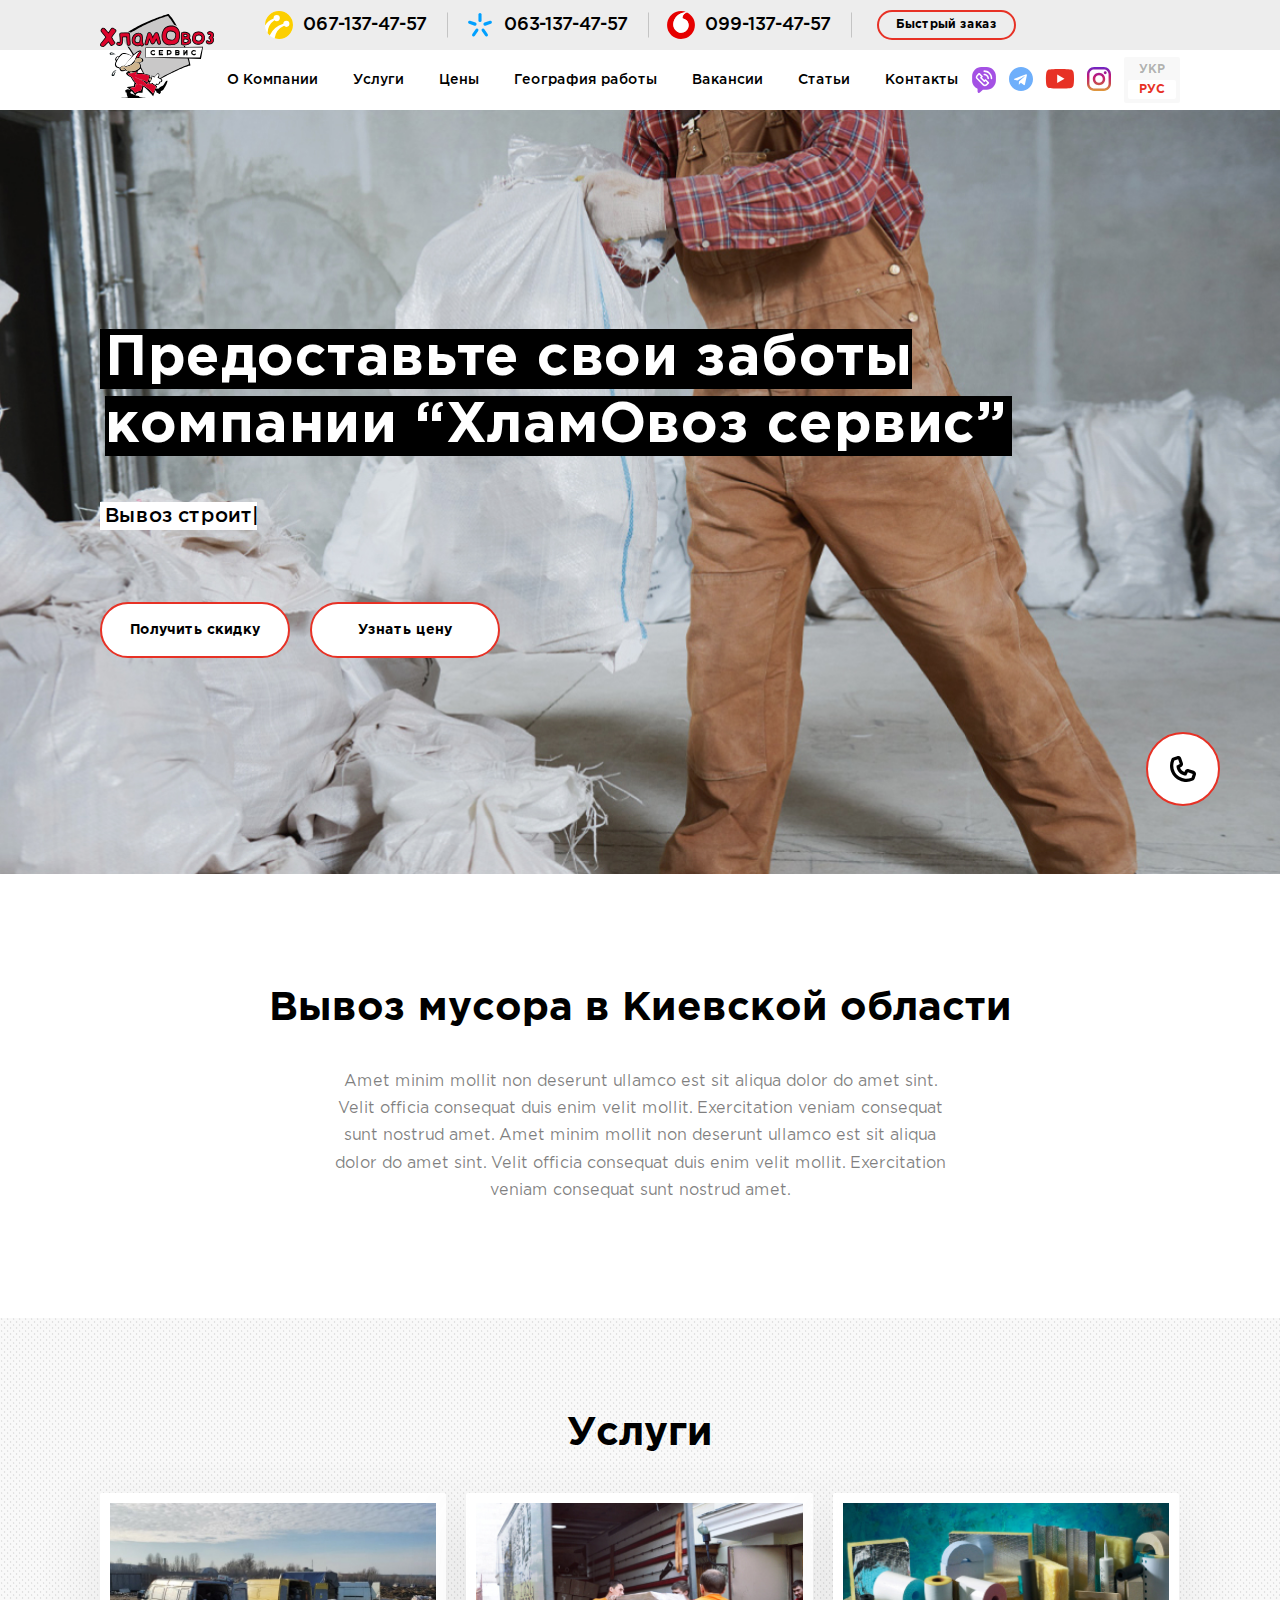
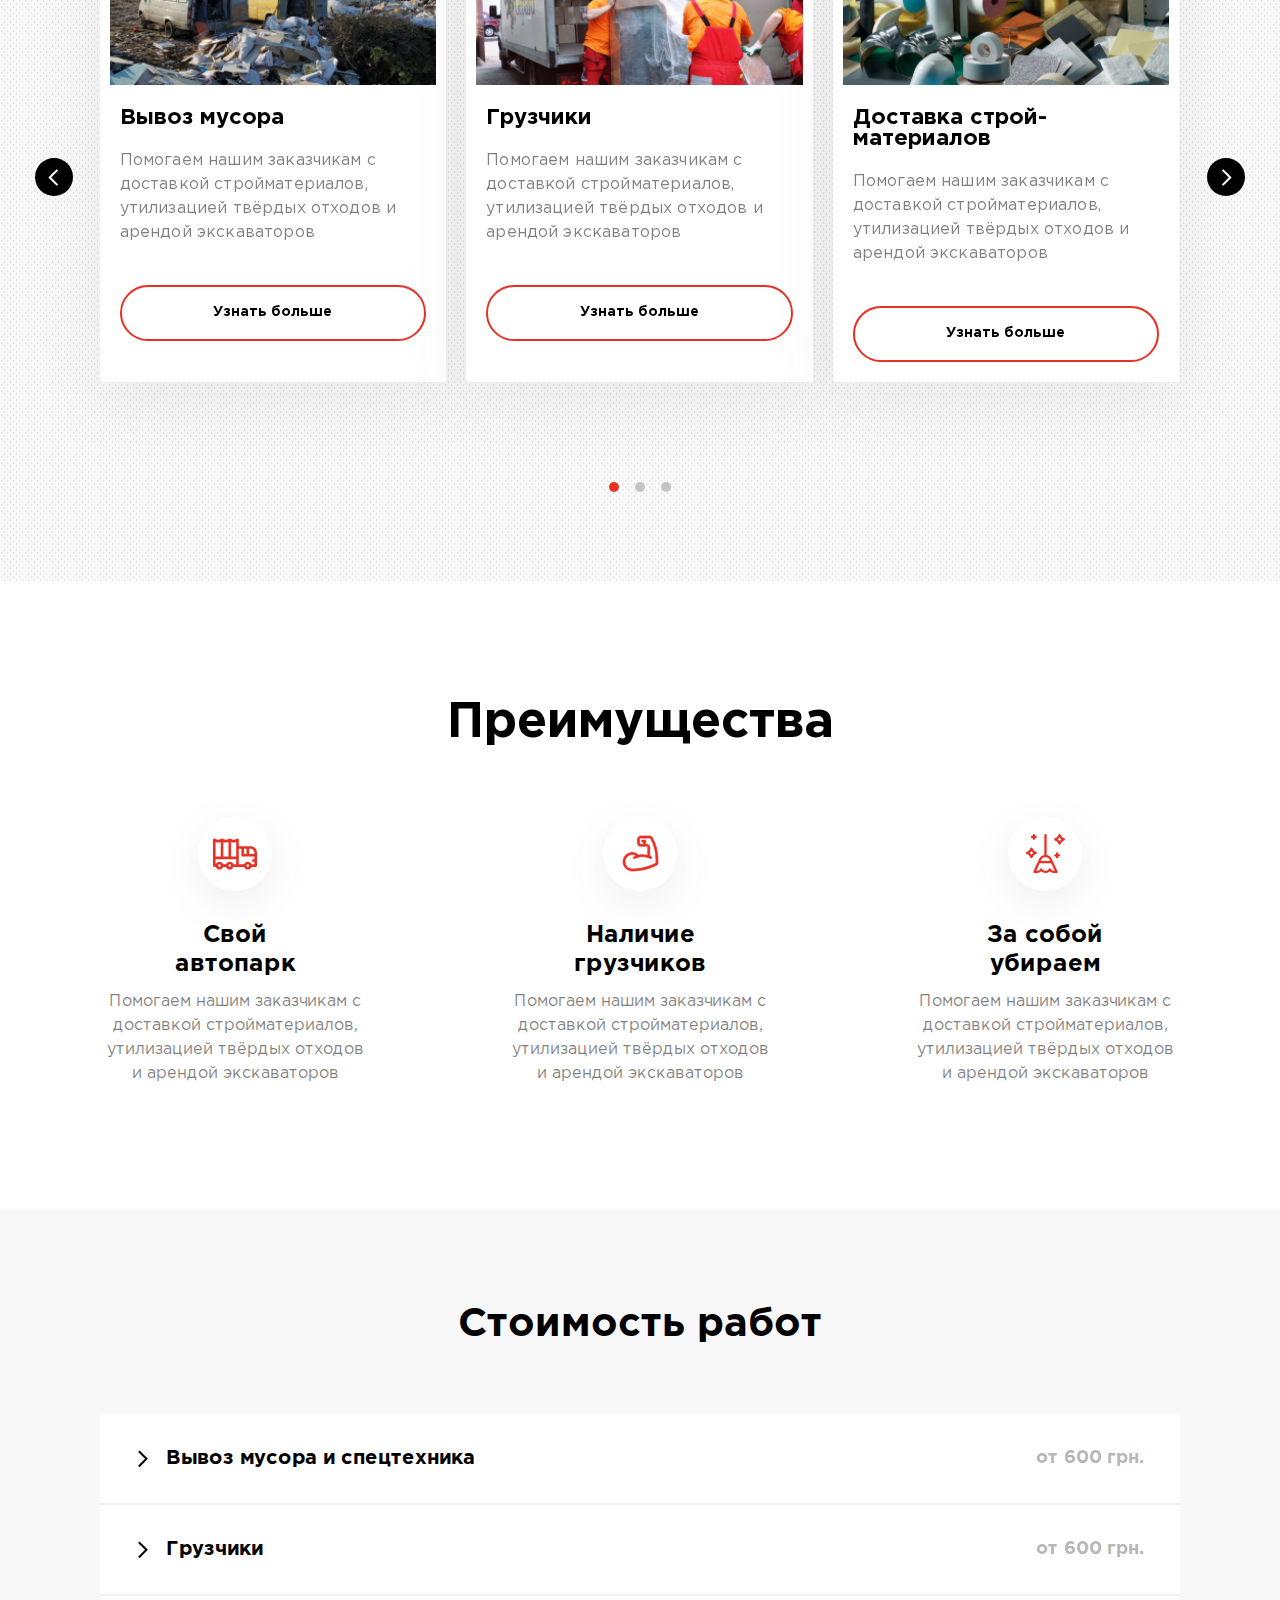
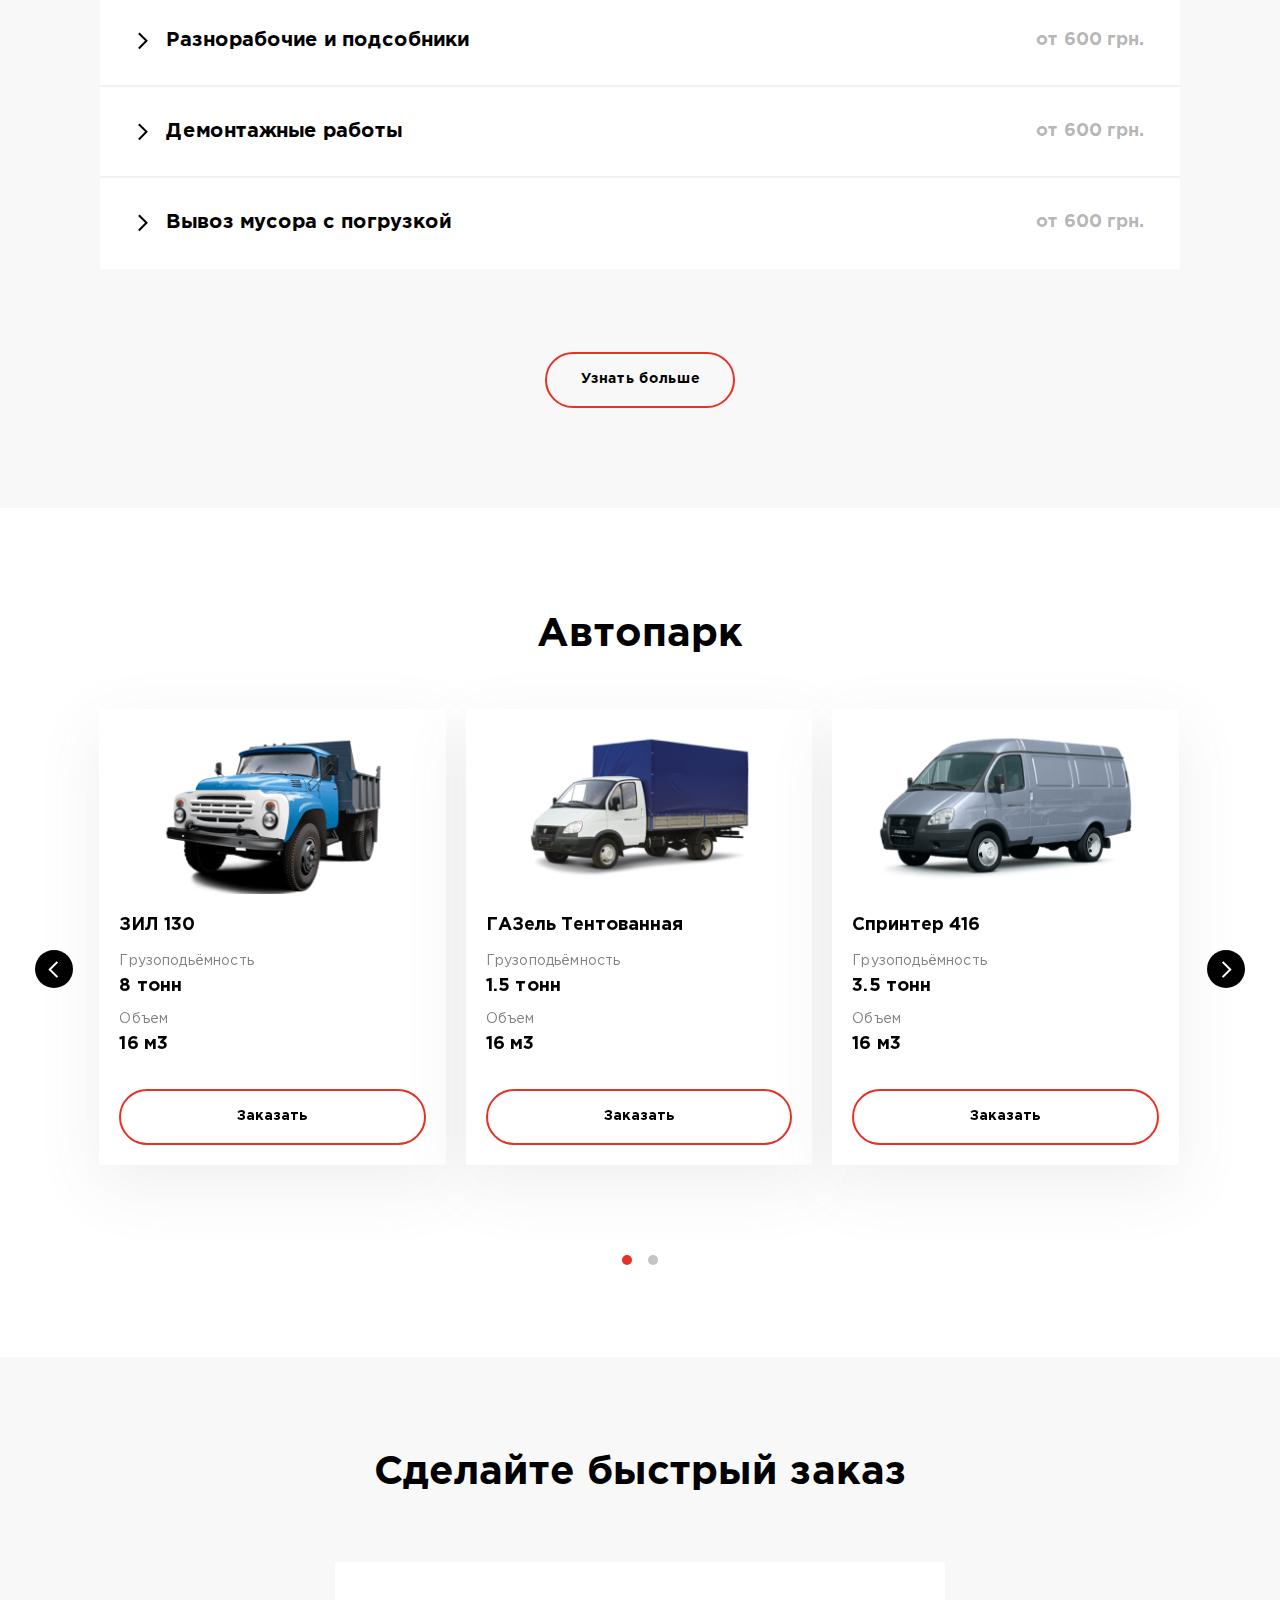
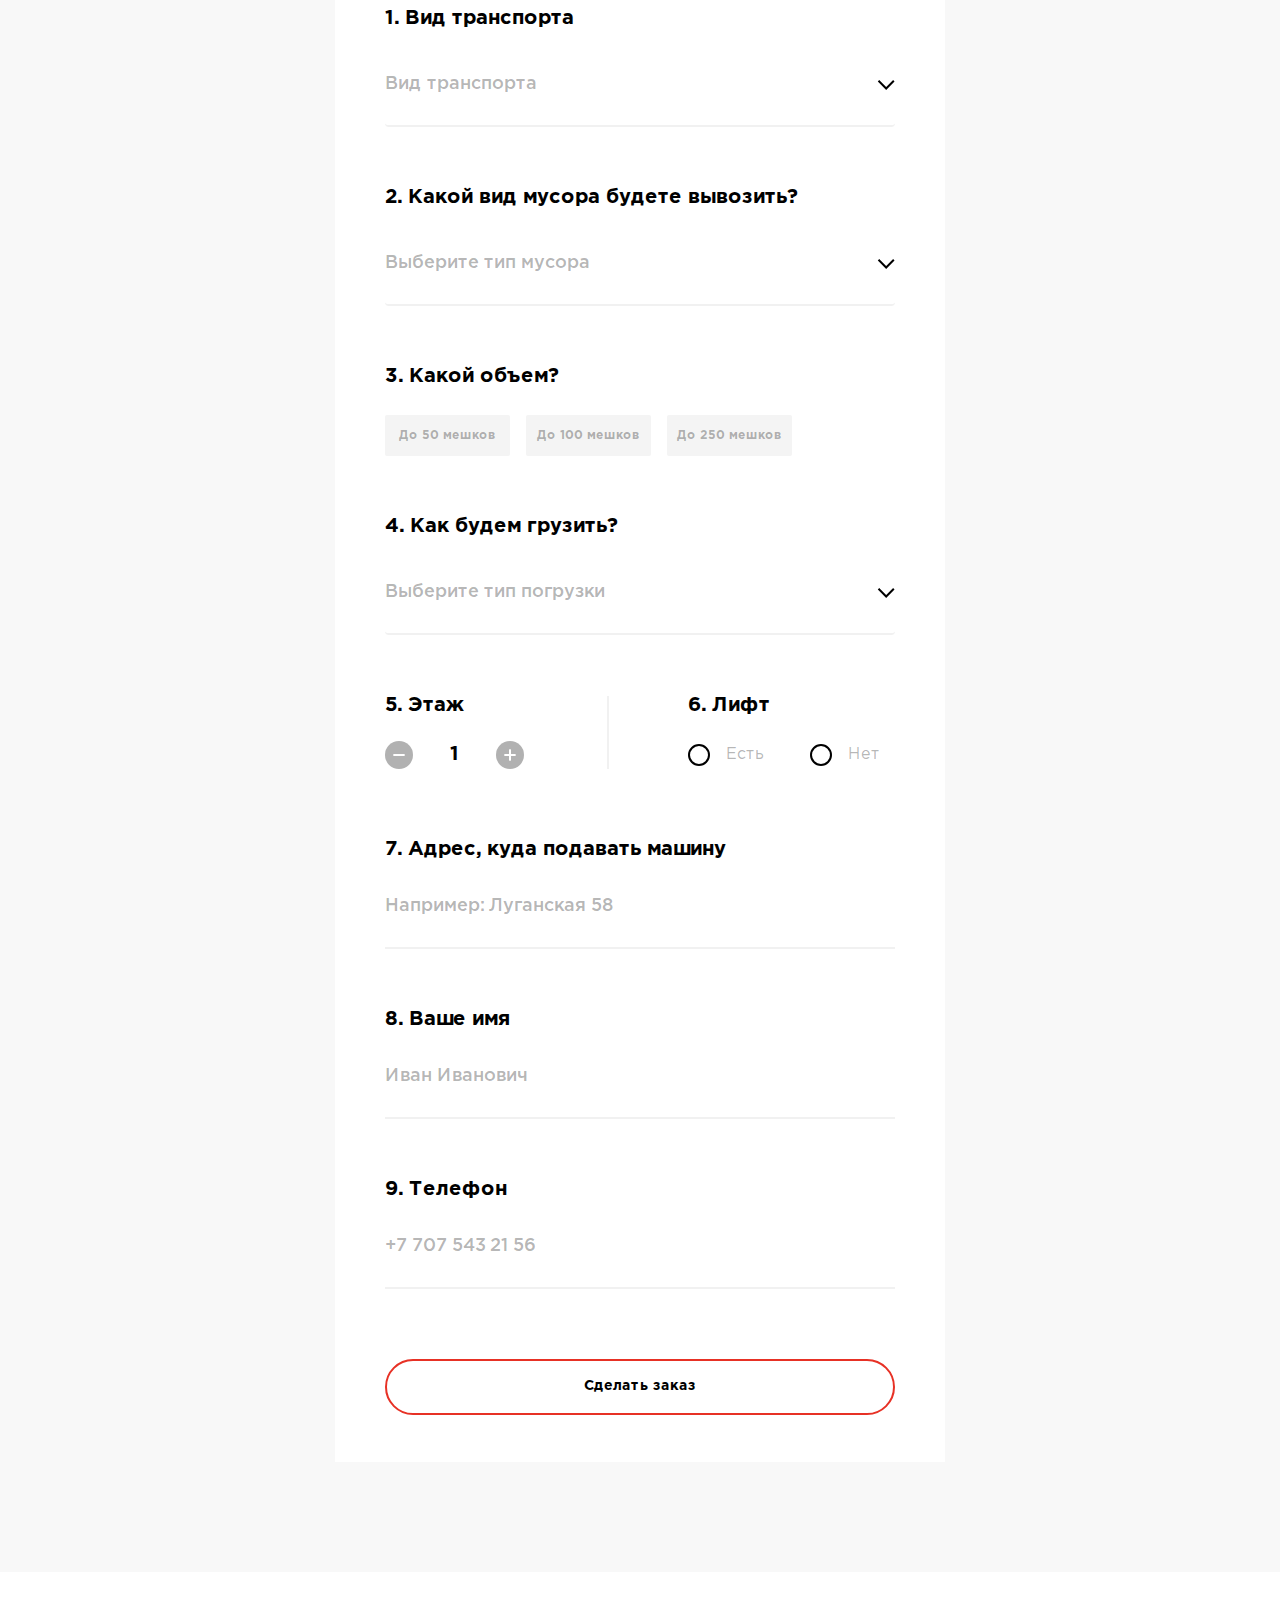
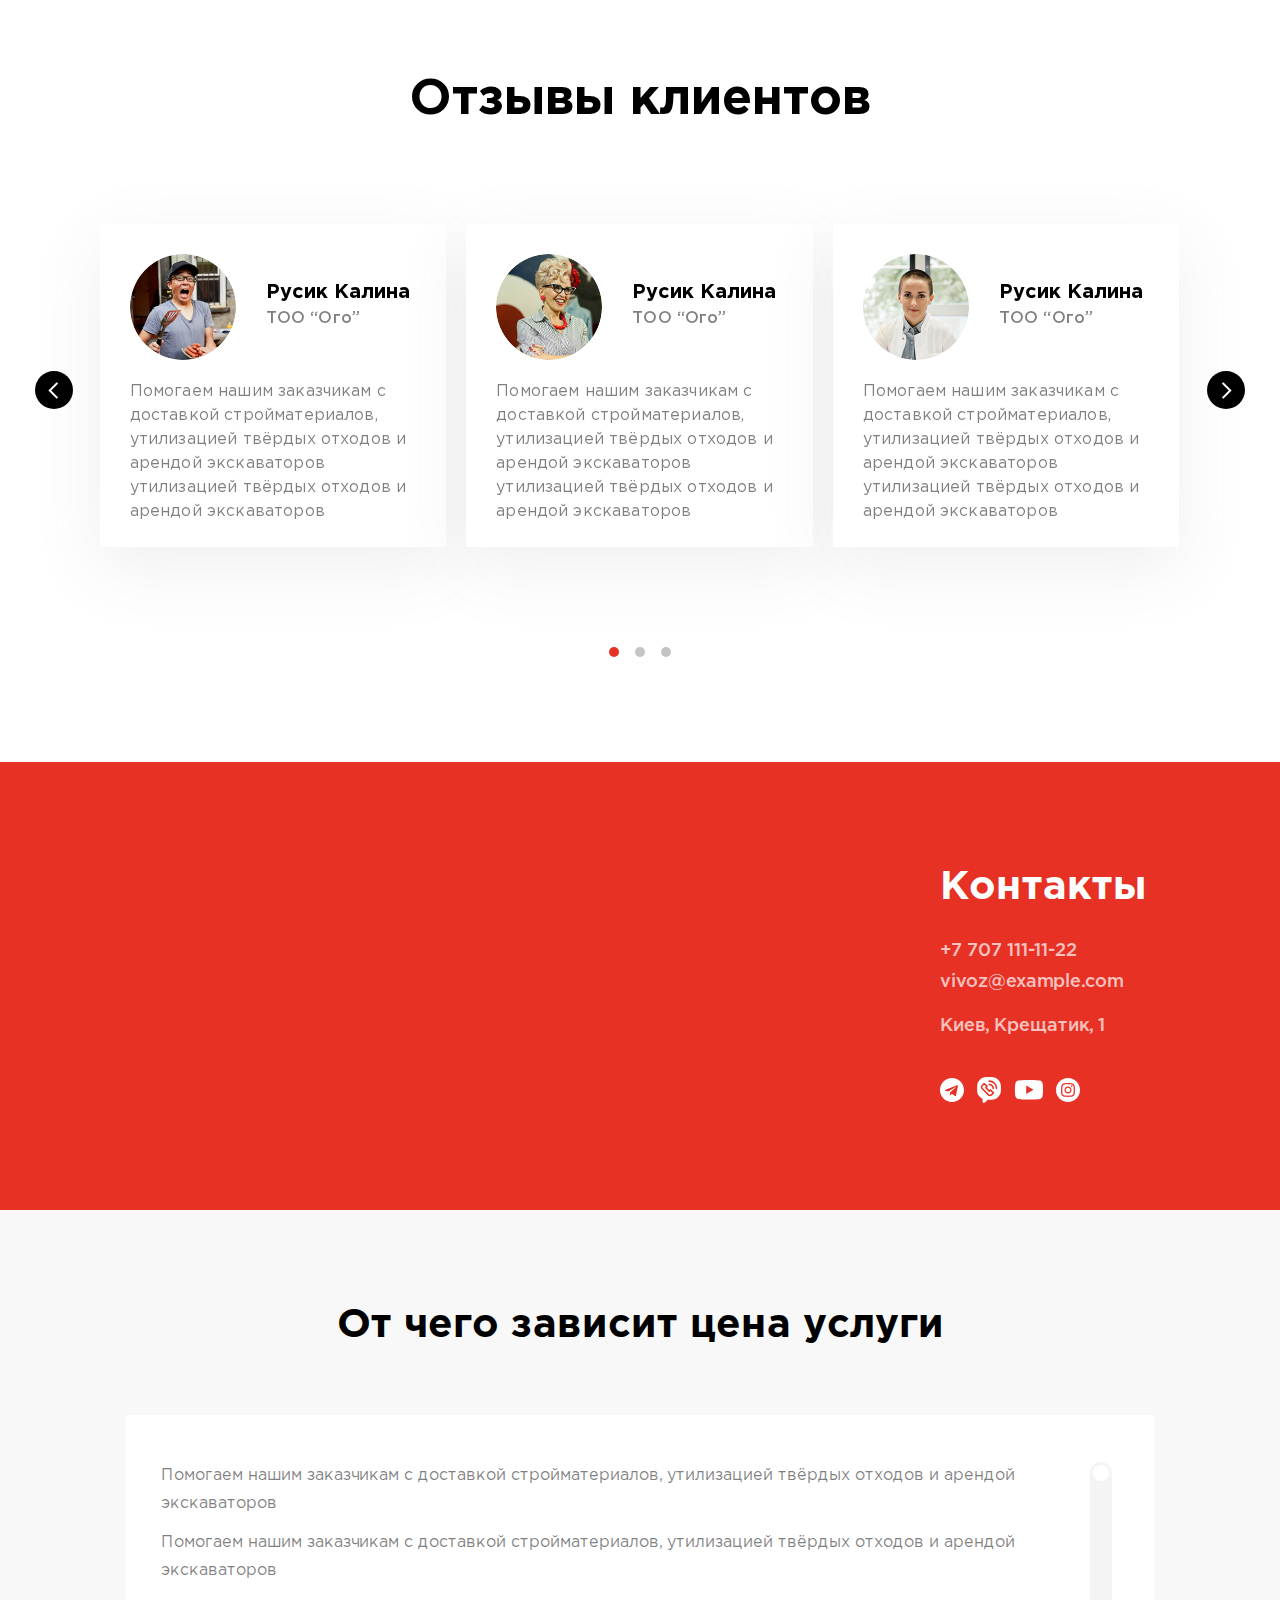
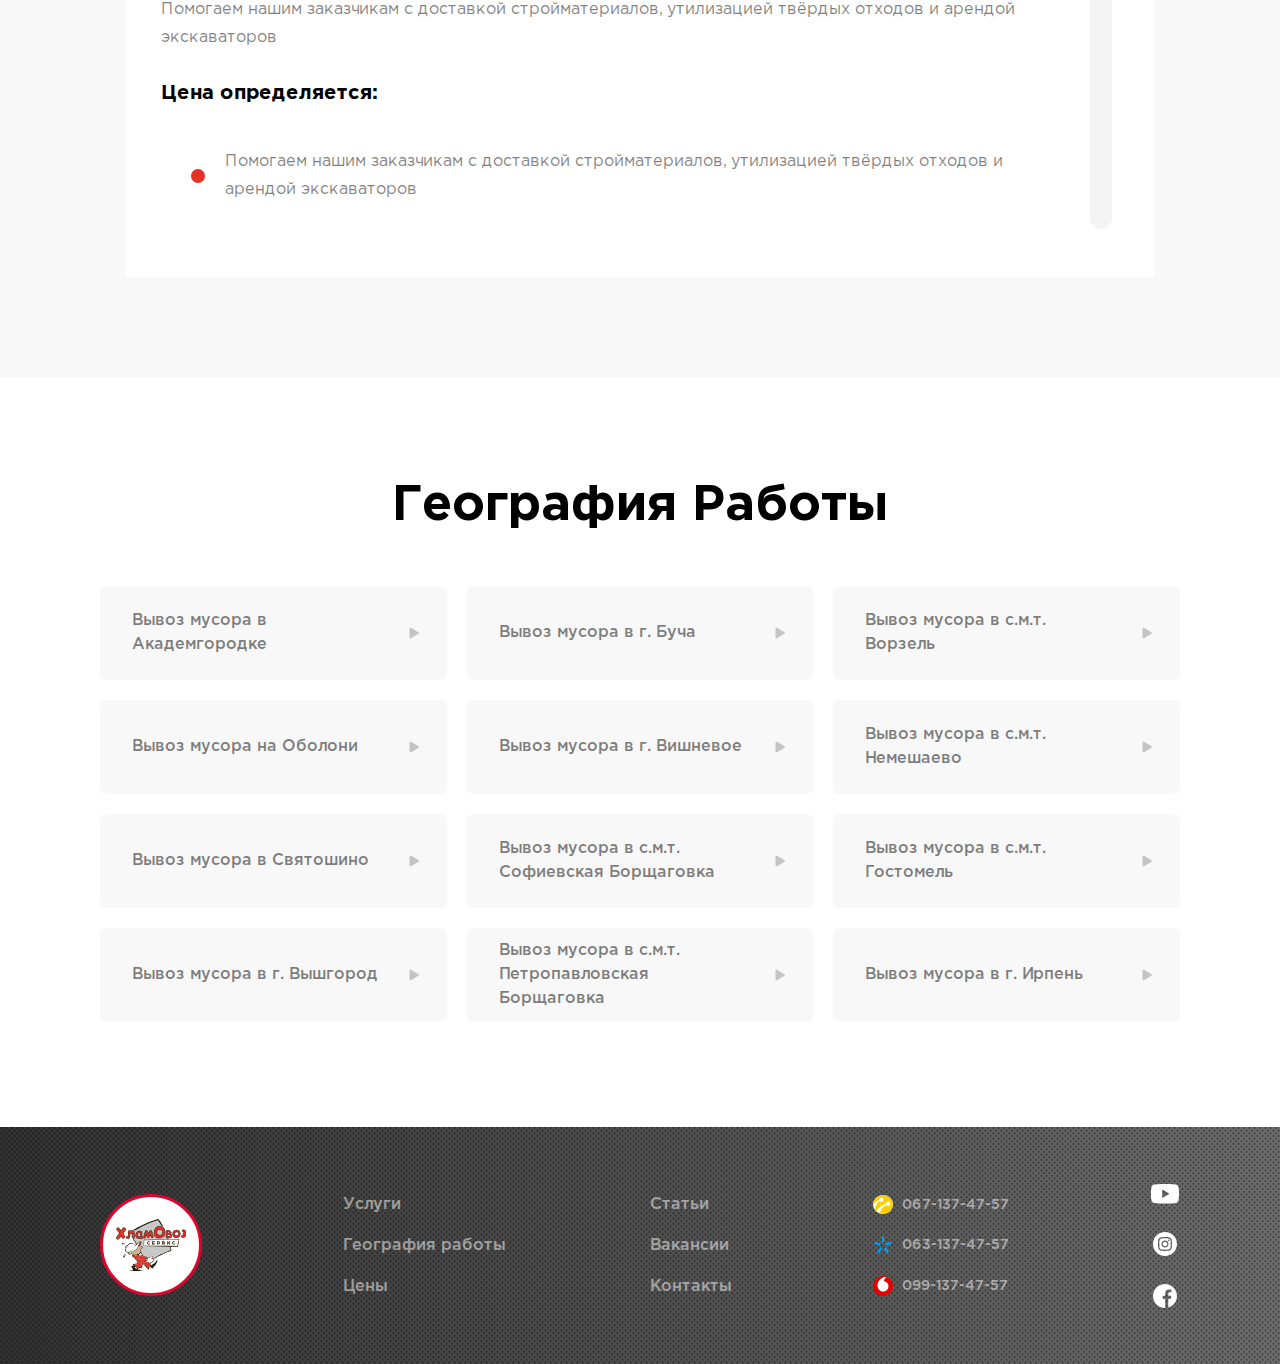
==== commit 54362646: "last fixes" ====
--- a/index.html
+++ b/index.html
@@ -27,7 +27,7 @@
 
 <body class="home">
     <div class="header-mob">
-        <button type="button" class="header-toggle"></button>
+        <button type="button" class="header-toggle"><span></span></button>
         <div class="header-buttons">
             <a href="#">
                 <img src="img/phone-call.svg" alt="icon">
@@ -154,6 +154,9 @@
         </div>
     </header>
     <div class="body">
+        <div id="typed-strings">
+            <span>Вывоз строительного мусора / квартирного хлама</span>
+        </div>
         <section class="top">
             <div class="top-img">
                 <img src="img/top-photo.jpg" alt="img">
@@ -162,7 +165,7 @@
                 <div class="top-in">
                     <h1><span>Предоставьте свои заботы компании “ХламОвоз сервис”</span></h1>
                     <div class="top-subtitle">
-                        <span>Вывоз строительного мусора / квартирного хлама</span>
+                        <span id="typed"></span>
                     </div>
                     <div class="top-links">
                         <a href="#" class="btn btn-outline">
@@ -394,6 +397,9 @@
                     <div class="accordion-list">
                         <div class="accordion-item">
                             <button type="button" class="accordion-item-title">
+                                <svg width="10px" height="18px" viewBox="0 0 10 18" fill="none" xmlns="http://www.w3.org/2000/svg">
+                                    <path d="M0.827736 1.17257L8.48291 8.82774L0.827738 16.4829" stroke="black" stroke-width="2"/>
+                                </svg>
                                 <span class="accordion-item-title-left">Вывоз мусора и спецтехника</span>
                                 <span class="accordion-item-title-right">от 600 грн.</span>
                             </button>
@@ -426,6 +432,9 @@
                         </div>
                         <div class="accordion-item">
                             <button type="button" class="accordion-item-title">
+                                <svg width="10px" height="18px" viewBox="0 0 10 18" fill="none" xmlns="http://www.w3.org/2000/svg">
+                                    <path d="M0.827736 1.17257L8.48291 8.82774L0.827738 16.4829" stroke="black" stroke-width="2"/>
+                                </svg>
                                 <span class="accordion-item-title-left">Грузчики</span>
                                 <span class="accordion-item-title-right">от 600 грн.</span>
                             </button>
@@ -442,6 +451,9 @@
                         </div>
                         <div class="accordion-item">
                             <button type="button" class="accordion-item-title">
+                                <svg width="10px" height="18px" viewBox="0 0 10 18" fill="none" xmlns="http://www.w3.org/2000/svg">
+                                    <path d="M0.827736 1.17257L8.48291 8.82774L0.827738 16.4829" stroke="black" stroke-width="2"/>
+                                </svg>
                                 <span class="accordion-item-title-left">Разнорабочие и подсобники</span>
                                 <span class="accordion-item-title-right">от 600 грн.</span>
                             </button>
@@ -458,6 +470,9 @@
                         </div>
                         <div class="accordion-item">
                             <button type="button" class="accordion-item-title">
+                                <svg width="10px" height="18px" viewBox="0 0 10 18" fill="none" xmlns="http://www.w3.org/2000/svg">
+                                    <path d="M0.827736 1.17257L8.48291 8.82774L0.827738 16.4829" stroke="black" stroke-width="2"/>
+                                </svg>
                                 <span class="accordion-item-title-left">Демонтажные работы</span>
                                 <span class="accordion-item-title-right">от 600 грн.</span>
                             </button>
@@ -474,6 +489,9 @@
                         </div>
                         <div class="accordion-item">
                             <button type="button" class="accordion-item-title">
+                                <svg width="10px" height="18px" viewBox="0 0 10 18" fill="none" xmlns="http://www.w3.org/2000/svg">
+                                    <path d="M0.827736 1.17257L8.48291 8.82774L0.827738 16.4829" stroke="black" stroke-width="2"/>
+                                </svg>
                                 <span class="accordion-item-title-left">Вывоз мусора с погрузкой</span>
                                 <span class="accordion-item-title-right">от 600 грн.</span>
                             </button>
--- a/css/main.min.css
+++ b/css/main.min.css
@@ -1 +1 @@
-.owl-carousel,.owl-carousel .owl-item{-webkit-tap-highlight-color:transparent;position:relative}.owl-carousel{display:none;width:100%;z-index:1}.owl-carousel .owl-stage{position:relative;-ms-touch-action:pan-Y;touch-action:manipulation;-moz-backface-visibility:hidden}.owl-carousel .owl-stage:after{content:".";display:block;clear:both;visibility:hidden;line-height:0;height:0}.owl-carousel .owl-stage-outer{position:relative;overflow:hidden;-webkit-transform:translate3d(0,0,0)}.owl-carousel .owl-item,.owl-carousel .owl-wrapper{-webkit-backface-visibility:hidden;-moz-backface-visibility:hidden;-ms-backface-visibility:hidden;-webkit-transform:translate3d(0,0,0);-moz-transform:translate3d(0,0,0);-ms-transform:translate3d(0,0,0)}.owl-carousel .owl-item{min-height:1px;float:left;-webkit-backface-visibility:hidden;-webkit-touch-callout:none}.owl-carousel .owl-item img{display:block;width:100%}.owl-carousel .owl-dots.disabled,.owl-carousel .owl-nav.disabled{display:none}.no-js .owl-carousel,.owl-carousel.owl-loaded{display:block}.owl-carousel .owl-dot,.owl-carousel .owl-nav .owl-next,.owl-carousel .owl-nav .owl-prev{cursor:pointer;-webkit-user-select:none;-khtml-user-select:none;-moz-user-select:none;-ms-user-select:none;user-select:none}.owl-carousel.owl-loading{opacity:0;display:block}.owl-carousel.owl-hidden{opacity:0}.owl-carousel.owl-refresh .owl-item{visibility:hidden}.owl-carousel.owl-drag .owl-item{-ms-touch-action:pan-y;touch-action:pan-y;-webkit-user-select:none;-moz-user-select:none;-ms-user-select:none;user-select:none}.owl-carousel.owl-grab{cursor:move;cursor:grab}.owl-carousel.owl-rtl{direction:rtl}.owl-carousel.owl-rtl .owl-item{float:right}.owl-carousel .animated{animation-duration:1s;animation-fill-mode:both}.owl-carousel .owl-animated-in{z-index:0}.owl-carousel .owl-animated-out{z-index:1}.owl-carousel .fadeOut{animation-name:fadeOut}@keyframes fadeOut{0%{opacity:1}100%{opacity:0}}.owl-height{transition:height .5s ease-in-out}.owl-carousel .owl-item .owl-lazy{opacity:0;transition:opacity .4s ease}.owl-carousel .owl-item .owl-lazy:not([src]),.owl-carousel .owl-item .owl-lazy[src^=""]{max-height:0}.owl-carousel .owl-item img.owl-lazy{transform-style:preserve-3d}.owl-carousel .owl-video-wrapper{position:relative;height:100%;background:#000}.owl-carousel .owl-video-play-icon{position:absolute;height:80px;width:80px;left:50%;top:50%;margin-left:-40px;margin-top:-40px;background:url(../libs/OwlCarousel/dist/assets/owl.video.play.png) no-repeat;cursor:pointer;z-index:1;-webkit-backface-visibility:hidden;transition:transform .1s ease}.owl-carousel .owl-video-play-icon:hover{-ms-transform:scale(1.3,1.3);transform:scale(1.3,1.3)}.owl-carousel .owl-video-playing .owl-video-play-icon,.owl-carousel .owl-video-playing .owl-video-tn{display:none}.owl-carousel .owl-video-tn{opacity:0;height:100%;background-position:center center;background-repeat:no-repeat;background-size:contain;transition:opacity .4s ease}.owl-carousel .owl-video-frame{position:relative;z-index:1;height:100%;width:100%}.custom-select{position:relative}.custom-select__option{overflow:hidden;box-sizing:border-box;display:block;width:100%;padding:0;background-color:transparent;border:0;border-radius:0;font-family:inherit;white-space:nowrap;text-align:left;text-overflow:ellipsis;cursor:pointer;user-select:none;-webkit-appearance:none;-moz-appearance:none;appearance:none}.custom-select__option-wrap{position:relative}.custom-select__input{box-sizing:border-box;display:block;width:100%;padding:0;border-width:1px 0;border-style:solid;border-radius:0;font-family:inherit;-webkit-appearance:none;-moz-appearance:none;appearance:none}.custom-select__dropdown{position:absolute;box-sizing:border-box;width:100%;top:100%;left:0}.custom-select--dropup .custom-select__dropdown{top:auto;bottom:100%}.custom-select__option{position:relative;padding:.375rem .75rem;font-size:1rem;color:#212121;line-height:1.5}.custom-select__option:focus{outline:0}.custom-select__option:focus,.custom-select__option:hover{background-color:#f9f9f9}.custom-select__option--value{padding:0 40px 0 15px;background-color:#fff;border:none;border-radius:4px;height:40px}.custom-select__option--value::after{position:absolute;box-sizing:border-box;width:0;height:0;top:50%;right:.75rem;border-width:.3rem;border-bottom-width:0;border-style:solid;border-color:currentColor transparent;transform:translateY(-50%);content:""}.custom-select--active .custom-select__option--value::after{transform:translateY(-50%) rotate(-180deg)}.custom-select--active .custom-select__option--value{border-bottom-color:transparent;border-radius:.25rem .25rem 0 0}.custom-select--active .custom-select__option--value:focus,.custom-select--active .custom-select__option--value:hover{background-color:#fff}.custom-select--dropup.custom-select--active .custom-select__option--value{border-top-color:transparent;border-bottom-color:#e6e6e6;border-radius:0 0 .25rem .25rem}.custom-select__option--selected{background-color:#fcfcfc}.custom-select__option[disabled]{color:#a1a1a1;cursor:default}.custom-select__option[disabled]:focus,.custom-select__option[disabled]:hover{background-color:transparent}.custom-select__option-wrap{overflow-y:auto;max-height:11.25rem}.custom-select__option-wrap::-webkit-scrollbar{width:16px}.custom-select__option-wrap::-webkit-scrollbar-thumb{background-color:#e6e6e6;background-clip:padding-box;border-width:0 4px;border-style:solid;border-color:transparent}.custom-select__input{position:relative;z-index:1;height:2.25rem;margin-top:-1px;padding:0 .75rem;border-color:#e6e6e6;transform:translateY(1px);font-size:1rem;color:#212121}.custom-select__input:focus{outline:0}.custom-select--dropup .custom-select__input{border-top-width:0;margin-top:0;transform:translateY(0)}.custom-select__dropdown{overflow:hidden;z-index:1;top:calc(100% - 1px);background-color:#fff;border-width:0 1px 1px;border-style:solid;border-color:#e6e6e6;border-radius:0 0 .25rem .25rem}.custom-select--dropup .custom-select__dropdown{bottom:calc(100% - 1px);border-width:1px 1px 0;border-radius:.25rem .25rem 0 0}.mCustomScrollbar{-ms-touch-action:pinch-zoom;touch-action:pinch-zoom}.mCustomScrollbar.mCS_no_scrollbar,.mCustomScrollbar.mCS_touch_action{-ms-touch-action:auto;touch-action:auto}.mCustomScrollBox{position:relative;overflow:hidden;height:100%;max-width:100%;outline:0;direction:ltr}.mCSB_container{overflow:hidden;width:auto;height:auto}.mCSB_inside>.mCSB_container{margin-right:30px}.mCSB_container.mCS_no_scrollbar_y.mCS_y_hidden{margin-right:0}.mCS-dir-rtl>.mCSB_inside>.mCSB_container{margin-right:0;margin-left:30px}.mCS-dir-rtl>.mCSB_inside>.mCSB_container.mCS_no_scrollbar_y.mCS_y_hidden{margin-left:0}.mCSB_scrollTools{position:absolute;width:16px;height:auto;left:auto;top:0;right:0;bottom:0;opacity:.75;filter:"alpha(opacity=75)";-ms-filter:"alpha(opacity=75)"}.mCSB_outside+.mCSB_scrollTools{right:-26px}.mCS-dir-rtl>.mCSB_inside>.mCSB_scrollTools,.mCS-dir-rtl>.mCSB_outside+.mCSB_scrollTools{right:auto;left:0}.mCS-dir-rtl>.mCSB_outside+.mCSB_scrollTools{left:-26px}.mCSB_scrollTools .mCSB_draggerContainer{position:absolute;top:0;left:0;bottom:0;right:0;height:auto}.mCSB_scrollTools a+.mCSB_draggerContainer{margin:20px 0}.mCSB_scrollTools .mCSB_draggerRail{width:2px;height:100%;margin:0 auto;-webkit-border-radius:16px;-moz-border-radius:16px;border-radius:16px}.mCSB_scrollTools .mCSB_dragger{cursor:pointer;width:100%;height:30px;z-index:1}.mCSB_scrollTools .mCSB_dragger .mCSB_dragger_bar{position:relative;width:4px;height:100%;margin:0 auto;-webkit-border-radius:16px;-moz-border-radius:16px;border-radius:16px;text-align:center}.mCSB_scrollTools_vertical.mCSB_scrollTools_onDrag_expand .mCSB_dragger.mCSB_dragger_onDrag_expanded .mCSB_dragger_bar,.mCSB_scrollTools_vertical.mCSB_scrollTools_onDrag_expand .mCSB_draggerContainer:hover .mCSB_dragger .mCSB_dragger_bar{width:12px}.mCSB_scrollTools_vertical.mCSB_scrollTools_onDrag_expand .mCSB_dragger.mCSB_dragger_onDrag_expanded+.mCSB_draggerRail,.mCSB_scrollTools_vertical.mCSB_scrollTools_onDrag_expand .mCSB_draggerContainer:hover .mCSB_draggerRail{width:8px}.mCSB_scrollTools .mCSB_buttonDown,.mCSB_scrollTools .mCSB_buttonUp{display:block;position:absolute;height:20px;width:100%;overflow:hidden;margin:0 auto;cursor:pointer}.mCSB_scrollTools .mCSB_buttonDown{bottom:0}.mCSB_horizontal.mCSB_inside>.mCSB_container{margin-right:0;margin-bottom:30px}.mCSB_horizontal.mCSB_outside>.mCSB_container{min-height:100%}.mCSB_horizontal>.mCSB_container.mCS_no_scrollbar_x.mCS_x_hidden{margin-bottom:0}.mCSB_scrollTools.mCSB_scrollTools_horizontal{width:auto;height:16px;top:auto;right:0;bottom:0;left:0}.mCustomScrollBox+.mCSB_scrollTools+.mCSB_scrollTools.mCSB_scrollTools_horizontal,.mCustomScrollBox+.mCSB_scrollTools.mCSB_scrollTools_horizontal{bottom:-26px}.mCSB_scrollTools.mCSB_scrollTools_horizontal a+.mCSB_draggerContainer{margin:0 20px}.mCSB_scrollTools.mCSB_scrollTools_horizontal .mCSB_draggerRail{width:100%;height:2px;margin:7px 0}.mCSB_scrollTools.mCSB_scrollTools_horizontal .mCSB_dragger{width:30px;height:100%;left:0}.mCSB_scrollTools.mCSB_scrollTools_horizontal .mCSB_dragger .mCSB_dragger_bar{width:100%;height:4px;margin:6px auto}.mCSB_scrollTools_horizontal.mCSB_scrollTools_onDrag_expand .mCSB_dragger.mCSB_dragger_onDrag_expanded .mCSB_dragger_bar,.mCSB_scrollTools_horizontal.mCSB_scrollTools_onDrag_expand .mCSB_draggerContainer:hover .mCSB_dragger .mCSB_dragger_bar{height:12px;margin:2px auto}.mCSB_scrollTools_horizontal.mCSB_scrollTools_onDrag_expand .mCSB_dragger.mCSB_dragger_onDrag_expanded+.mCSB_draggerRail,.mCSB_scrollTools_horizontal.mCSB_scrollTools_onDrag_expand .mCSB_draggerContainer:hover .mCSB_draggerRail{height:8px;margin:4px 0}.mCSB_scrollTools.mCSB_scrollTools_horizontal .mCSB_buttonLeft,.mCSB_scrollTools.mCSB_scrollTools_horizontal .mCSB_buttonRight{display:block;position:absolute;width:20px;height:100%;overflow:hidden;margin:0 auto;cursor:pointer}.mCSB_scrollTools.mCSB_scrollTools_horizontal .mCSB_buttonLeft{left:0}.mCSB_scrollTools.mCSB_scrollTools_horizontal .mCSB_buttonRight{right:0}.mCSB_container_wrapper{position:absolute;height:auto;width:auto;overflow:hidden;top:0;left:0;right:0;bottom:0;margin-right:30px;margin-bottom:30px}.mCSB_container_wrapper>.mCSB_container{padding-right:30px;padding-bottom:30px;-webkit-box-sizing:border-box;-moz-box-sizing:border-box;box-sizing:border-box}.mCSB_vertical_horizontal>.mCSB_scrollTools.mCSB_scrollTools_vertical{bottom:20px}.mCSB_vertical_horizontal>.mCSB_scrollTools.mCSB_scrollTools_horizontal{right:20px}.mCSB_container_wrapper.mCS_no_scrollbar_x.mCS_x_hidden+.mCSB_scrollTools.mCSB_scrollTools_vertical{bottom:0}.mCS-dir-rtl>.mCustomScrollBox.mCSB_vertical_horizontal.mCSB_inside>.mCSB_scrollTools.mCSB_scrollTools_horizontal,.mCSB_container_wrapper.mCS_no_scrollbar_y.mCS_y_hidden+.mCSB_scrollTools~.mCSB_scrollTools.mCSB_scrollTools_horizontal{right:0}.mCS-dir-rtl>.mCustomScrollBox.mCSB_vertical_horizontal.mCSB_inside>.mCSB_scrollTools.mCSB_scrollTools_horizontal{left:20px}.mCS-dir-rtl>.mCustomScrollBox.mCSB_vertical_horizontal.mCSB_inside>.mCSB_container_wrapper.mCS_no_scrollbar_y.mCS_y_hidden+.mCSB_scrollTools~.mCSB_scrollTools.mCSB_scrollTools_horizontal{left:0}.mCS-dir-rtl>.mCSB_inside>.mCSB_container_wrapper{margin-right:0;margin-left:30px}.mCSB_container_wrapper.mCS_no_scrollbar_y.mCS_y_hidden>.mCSB_container{padding-right:0}.mCSB_container_wrapper.mCS_no_scrollbar_x.mCS_x_hidden>.mCSB_container{padding-bottom:0}.mCustomScrollBox.mCSB_vertical_horizontal.mCSB_inside>.mCSB_container_wrapper.mCS_no_scrollbar_y.mCS_y_hidden{margin-right:0;margin-left:0}.mCustomScrollBox.mCSB_vertical_horizontal.mCSB_inside>.mCSB_container_wrapper.mCS_no_scrollbar_x.mCS_x_hidden{margin-bottom:0}.mCSB_scrollTools,.mCSB_scrollTools .mCSB_buttonDown,.mCSB_scrollTools .mCSB_buttonLeft,.mCSB_scrollTools .mCSB_buttonRight,.mCSB_scrollTools .mCSB_buttonUp,.mCSB_scrollTools .mCSB_dragger .mCSB_dragger_bar{-webkit-transition:opacity .2s ease-in-out,background-color .2s ease-in-out;-moz-transition:opacity .2s ease-in-out,background-color .2s ease-in-out;-o-transition:opacity .2s ease-in-out,background-color .2s ease-in-out;transition:opacity .2s ease-in-out,background-color .2s ease-in-out}.mCSB_scrollTools_horizontal.mCSB_scrollTools_onDrag_expand .mCSB_draggerRail,.mCSB_scrollTools_horizontal.mCSB_scrollTools_onDrag_expand .mCSB_dragger_bar,.mCSB_scrollTools_vertical.mCSB_scrollTools_onDrag_expand .mCSB_draggerRail,.mCSB_scrollTools_vertical.mCSB_scrollTools_onDrag_expand .mCSB_dragger_bar{-webkit-transition:width .2s ease-out .2s,height .2s ease-out .2s,margin-left .2s ease-out .2s,margin-right .2s ease-out .2s,margin-top .2s ease-out .2s,margin-bottom .2s ease-out .2s,opacity .2s ease-in-out,background-color .2s ease-in-out;-moz-transition:width .2s ease-out .2s,height .2s ease-out .2s,margin-left .2s ease-out .2s,margin-right .2s ease-out .2s,margin-top .2s ease-out .2s,margin-bottom .2s ease-out .2s,opacity .2s ease-in-out,background-color .2s ease-in-out;-o-transition:width .2s ease-out .2s,height .2s ease-out .2s,margin-left .2s ease-out .2s,margin-right .2s ease-out .2s,margin-top .2s ease-out .2s,margin-bottom .2s ease-out .2s,opacity .2s ease-in-out,background-color .2s ease-in-out;transition:width .2s ease-out .2s,height .2s ease-out .2s,margin-left .2s ease-out .2s,margin-right .2s ease-out .2s,margin-top .2s ease-out .2s,margin-bottom .2s ease-out .2s,opacity .2s ease-in-out,background-color .2s ease-in-out}.mCS-autoHide>.mCustomScrollBox>.mCSB_scrollTools,.mCS-autoHide>.mCustomScrollBox~.mCSB_scrollTools{opacity:0;filter:"alpha(opacity=0)";-ms-filter:"alpha(opacity=0)"}.mCS-autoHide:hover>.mCustomScrollBox>.mCSB_scrollTools,.mCS-autoHide:hover>.mCustomScrollBox~.mCSB_scrollTools,.mCustomScrollBox:hover>.mCSB_scrollTools,.mCustomScrollBox:hover~.mCSB_scrollTools,.mCustomScrollbar>.mCustomScrollBox>.mCSB_scrollTools.mCSB_scrollTools_onDrag,.mCustomScrollbar>.mCustomScrollBox~.mCSB_scrollTools.mCSB_scrollTools_onDrag{opacity:1;filter:"alpha(opacity=100)";-ms-filter:"alpha(opacity=100)"}.mCSB_scrollTools .mCSB_draggerRail{background-color:#000;background-color:rgba(0,0,0,.4);filter:"alpha(opacity=40)";-ms-filter:"alpha(opacity=40)"}.mCSB_scrollTools .mCSB_dragger .mCSB_dragger_bar{background-color:#fff;background-color:rgba(255,255,255,.75);filter:"alpha(opacity=75)";-ms-filter:"alpha(opacity=75)"}.mCSB_scrollTools .mCSB_dragger:hover .mCSB_dragger_bar{background-color:#fff;background-color:rgba(255,255,255,.85);filter:"alpha(opacity=85)";-ms-filter:"alpha(opacity=85)"}.mCSB_scrollTools .mCSB_dragger.mCSB_dragger_onDrag .mCSB_dragger_bar,.mCSB_scrollTools .mCSB_dragger:active .mCSB_dragger_bar{background-color:#fff;background-color:rgba(255,255,255,.9);filter:"alpha(opacity=90)";-ms-filter:"alpha(opacity=90)"}.mCSB_scrollTools .mCSB_buttonDown,.mCSB_scrollTools .mCSB_buttonLeft,.mCSB_scrollTools .mCSB_buttonRight,.mCSB_scrollTools .mCSB_buttonUp{background-image:url(../libs/scrollbar/mCSB_buttons.png);background-repeat:no-repeat;opacity:.4;filter:"alpha(opacity=40)";-ms-filter:"alpha(opacity=40)"}.mCSB_scrollTools .mCSB_buttonUp{background-position:0 0}.mCSB_scrollTools .mCSB_buttonDown{background-position:0 -20px}.mCSB_scrollTools .mCSB_buttonLeft{background-position:0 -40px}.mCSB_scrollTools .mCSB_buttonRight{background-position:0 -56px}.mCSB_scrollTools .mCSB_buttonDown:hover,.mCSB_scrollTools .mCSB_buttonLeft:hover,.mCSB_scrollTools .mCSB_buttonRight:hover,.mCSB_scrollTools .mCSB_buttonUp:hover{opacity:.75;filter:"alpha(opacity=75)";-ms-filter:"alpha(opacity=75)"}.mCSB_scrollTools .mCSB_buttonDown:active,.mCSB_scrollTools .mCSB_buttonLeft:active,.mCSB_scrollTools .mCSB_buttonRight:active,.mCSB_scrollTools .mCSB_buttonUp:active{opacity:.9;filter:"alpha(opacity=90)";-ms-filter:"alpha(opacity=90)"}.mCS-dark.mCSB_scrollTools .mCSB_draggerRail{background-color:#000;background-color:rgba(0,0,0,.15)}.mCS-dark.mCSB_scrollTools .mCSB_dragger .mCSB_dragger_bar{background-color:#000;background-color:rgba(0,0,0,.75)}.mCS-dark.mCSB_scrollTools .mCSB_dragger:hover .mCSB_dragger_bar{background-color:rgba(0,0,0,.85)}.mCS-dark.mCSB_scrollTools .mCSB_dragger.mCSB_dragger_onDrag .mCSB_dragger_bar,.mCS-dark.mCSB_scrollTools .mCSB_dragger:active .mCSB_dragger_bar{background-color:rgba(0,0,0,.9)}.mCS-dark.mCSB_scrollTools .mCSB_buttonUp{background-position:-80px 0}.mCS-dark.mCSB_scrollTools .mCSB_buttonDown{background-position:-80px -20px}.mCS-dark.mCSB_scrollTools .mCSB_buttonLeft{background-position:-80px -40px}.mCS-dark.mCSB_scrollTools .mCSB_buttonRight{background-position:-80px -56px}.mCS-dark-2.mCSB_scrollTools .mCSB_draggerRail,.mCS-light-2.mCSB_scrollTools .mCSB_draggerRail{width:4px;background-color:#fff;background-color:rgba(255,255,255,.1);-webkit-border-radius:1px;-moz-border-radius:1px;border-radius:1px}.mCS-dark-2.mCSB_scrollTools .mCSB_dragger .mCSB_dragger_bar,.mCS-light-2.mCSB_scrollTools .mCSB_dragger .mCSB_dragger_bar{width:4px;background-color:#fff;background-color:rgba(255,255,255,.75);-webkit-border-radius:1px;-moz-border-radius:1px;border-radius:1px}.mCS-dark-2.mCSB_scrollTools_horizontal .mCSB_dragger .mCSB_dragger_bar,.mCS-dark-2.mCSB_scrollTools_horizontal .mCSB_draggerRail,.mCS-light-2.mCSB_scrollTools_horizontal .mCSB_dragger .mCSB_dragger_bar,.mCS-light-2.mCSB_scrollTools_horizontal .mCSB_draggerRail{width:100%;height:4px;margin:6px auto}.mCS-light-2.mCSB_scrollTools .mCSB_dragger:hover .mCSB_dragger_bar{background-color:#fff;background-color:rgba(255,255,255,.85)}.mCS-light-2.mCSB_scrollTools .mCSB_dragger.mCSB_dragger_onDrag .mCSB_dragger_bar,.mCS-light-2.mCSB_scrollTools .mCSB_dragger:active .mCSB_dragger_bar{background-color:#fff;background-color:rgba(255,255,255,.9)}.mCS-light-2.mCSB_scrollTools .mCSB_buttonUp{background-position:-32px 0}.mCS-light-2.mCSB_scrollTools .mCSB_buttonDown{background-position:-32px -20px}.mCS-light-2.mCSB_scrollTools .mCSB_buttonLeft{background-position:-40px -40px}.mCS-light-2.mCSB_scrollTools .mCSB_buttonRight{background-position:-40px -56px}.mCS-dark-2.mCSB_scrollTools .mCSB_draggerRail{background-color:#000;background-color:rgba(0,0,0,.1);-webkit-border-radius:1px;-moz-border-radius:1px;border-radius:1px}.mCS-dark-2.mCSB_scrollTools .mCSB_dragger .mCSB_dragger_bar{background-color:#000;background-color:rgba(0,0,0,.75);-webkit-border-radius:1px;-moz-border-radius:1px;border-radius:1px}.mCS-dark-2.mCSB_scrollTools .mCSB_dragger:hover .mCSB_dragger_bar{background-color:#000;background-color:rgba(0,0,0,.85)}.mCS-dark-2.mCSB_scrollTools .mCSB_dragger.mCSB_dragger_onDrag .mCSB_dragger_bar,.mCS-dark-2.mCSB_scrollTools .mCSB_dragger:active .mCSB_dragger_bar{background-color:#000;background-color:rgba(0,0,0,.9)}.mCS-dark-2.mCSB_scrollTools .mCSB_buttonUp{background-position:-112px 0}.mCS-dark-2.mCSB_scrollTools .mCSB_buttonDown{background-position:-112px -20px}.mCS-dark-2.mCSB_scrollTools .mCSB_buttonLeft{background-position:-120px -40px}.mCS-dark-2.mCSB_scrollTools .mCSB_buttonRight{background-position:-120px -56px}.mCS-dark-thick.mCSB_scrollTools .mCSB_draggerRail,.mCS-light-thick.mCSB_scrollTools .mCSB_draggerRail{width:4px;background-color:#fff;background-color:rgba(255,255,255,.1);-webkit-border-radius:2px;-moz-border-radius:2px;border-radius:2px}.mCS-dark-thick.mCSB_scrollTools .mCSB_dragger .mCSB_dragger_bar,.mCS-light-thick.mCSB_scrollTools .mCSB_dragger .mCSB_dragger_bar{width:6px;background-color:#fff;background-color:rgba(255,255,255,.75);-webkit-border-radius:2px;-moz-border-radius:2px;border-radius:2px}.mCS-dark-thick.mCSB_scrollTools_horizontal .mCSB_draggerRail,.mCS-light-thick.mCSB_scrollTools_horizontal .mCSB_draggerRail{width:100%;height:4px;margin:6px 0}.mCS-dark-thick.mCSB_scrollTools_horizontal .mCSB_dragger .mCSB_dragger_bar,.mCS-light-thick.mCSB_scrollTools_horizontal .mCSB_dragger .mCSB_dragger_bar{width:100%;height:6px;margin:5px auto}.mCS-light-thick.mCSB_scrollTools .mCSB_dragger:hover .mCSB_dragger_bar{background-color:#fff;background-color:rgba(255,255,255,.85)}.mCS-light-thick.mCSB_scrollTools .mCSB_dragger.mCSB_dragger_onDrag .mCSB_dragger_bar,.mCS-light-thick.mCSB_scrollTools .mCSB_dragger:active .mCSB_dragger_bar{background-color:#fff;background-color:rgba(255,255,255,.9)}.mCS-light-thick.mCSB_scrollTools .mCSB_buttonUp{background-position:-16px 0}.mCS-light-thick.mCSB_scrollTools .mCSB_buttonDown{background-position:-16px -20px}.mCS-light-thick.mCSB_scrollTools .mCSB_buttonLeft{background-position:-20px -40px}.mCS-light-thick.mCSB_scrollTools .mCSB_buttonRight{background-position:-20px -56px}.mCS-dark-thick.mCSB_scrollTools .mCSB_draggerRail{background-color:#000;background-color:rgba(0,0,0,.1);-webkit-border-radius:2px;-moz-border-radius:2px;border-radius:2px}.mCS-dark-thick.mCSB_scrollTools .mCSB_dragger .mCSB_dragger_bar{background-color:#000;background-color:rgba(0,0,0,.75);-webkit-border-radius:2px;-moz-border-radius:2px;border-radius:2px}.mCS-dark-thick.mCSB_scrollTools .mCSB_dragger:hover .mCSB_dragger_bar{background-color:#000;background-color:rgba(0,0,0,.85)}.mCS-dark-thick.mCSB_scrollTools .mCSB_dragger.mCSB_dragger_onDrag .mCSB_dragger_bar,.mCS-dark-thick.mCSB_scrollTools .mCSB_dragger:active .mCSB_dragger_bar{background-color:#000;background-color:rgba(0,0,0,.9)}.mCS-dark-thick.mCSB_scrollTools .mCSB_buttonUp{background-position:-96px 0}.mCS-dark-thick.mCSB_scrollTools .mCSB_buttonDown{background-position:-96px -20px}.mCS-dark-thick.mCSB_scrollTools .mCSB_buttonLeft{background-position:-100px -40px}.mCS-dark-thick.mCSB_scrollTools .mCSB_buttonRight{background-position:-100px -56px}.mCS-light-thin.mCSB_scrollTools .mCSB_draggerRail{background-color:#fff;background-color:rgba(255,255,255,.1)}.mCS-dark-thin.mCSB_scrollTools .mCSB_dragger .mCSB_dragger_bar,.mCS-light-thin.mCSB_scrollTools .mCSB_dragger .mCSB_dragger_bar{width:2px}.mCS-dark-thin.mCSB_scrollTools_horizontal .mCSB_draggerRail,.mCS-light-thin.mCSB_scrollTools_horizontal .mCSB_draggerRail{width:100%}.mCS-dark-thin.mCSB_scrollTools_horizontal .mCSB_dragger .mCSB_dragger_bar,.mCS-light-thin.mCSB_scrollTools_horizontal .mCSB_dragger .mCSB_dragger_bar{width:100%;height:2px;margin:7px auto}.mCS-dark-thin.mCSB_scrollTools .mCSB_draggerRail{background-color:#000;background-color:rgba(0,0,0,.15)}.mCS-dark-thin.mCSB_scrollTools .mCSB_dragger .mCSB_dragger_bar{background-color:#000;background-color:rgba(0,0,0,.75)}.mCS-dark-thin.mCSB_scrollTools .mCSB_dragger:hover .mCSB_dragger_bar{background-color:#000;background-color:rgba(0,0,0,.85)}.mCS-dark-thin.mCSB_scrollTools .mCSB_dragger.mCSB_dragger_onDrag .mCSB_dragger_bar,.mCS-dark-thin.mCSB_scrollTools .mCSB_dragger:active .mCSB_dragger_bar{background-color:#000;background-color:rgba(0,0,0,.9)}.mCS-dark-thin.mCSB_scrollTools .mCSB_buttonUp{background-position:-80px 0}.mCS-dark-thin.mCSB_scrollTools .mCSB_buttonDown{background-position:-80px -20px}.mCS-dark-thin.mCSB_scrollTools .mCSB_buttonLeft{background-position:-80px -40px}.mCS-dark-thin.mCSB_scrollTools .mCSB_buttonRight{background-position:-80px -56px}.mCS-rounded.mCSB_scrollTools .mCSB_draggerRail{background-color:#fff;background-color:rgba(255,255,255,.15)}.mCS-rounded-dark.mCSB_scrollTools .mCSB_dragger,.mCS-rounded-dots-dark.mCSB_scrollTools .mCSB_dragger,.mCS-rounded-dots.mCSB_scrollTools .mCSB_dragger,.mCS-rounded.mCSB_scrollTools .mCSB_dragger{height:14px}.mCS-rounded-dark.mCSB_scrollTools .mCSB_dragger .mCSB_dragger_bar,.mCS-rounded-dots-dark.mCSB_scrollTools .mCSB_dragger .mCSB_dragger_bar,.mCS-rounded-dots.mCSB_scrollTools .mCSB_dragger .mCSB_dragger_bar,.mCS-rounded.mCSB_scrollTools .mCSB_dragger .mCSB_dragger_bar{width:14px;margin:0 1px}.mCS-rounded-dark.mCSB_scrollTools_horizontal .mCSB_dragger,.mCS-rounded-dots-dark.mCSB_scrollTools_horizontal .mCSB_dragger,.mCS-rounded-dots.mCSB_scrollTools_horizontal .mCSB_dragger,.mCS-rounded.mCSB_scrollTools_horizontal .mCSB_dragger{width:14px}.mCS-rounded-dark.mCSB_scrollTools_horizontal .mCSB_dragger .mCSB_dragger_bar,.mCS-rounded-dots-dark.mCSB_scrollTools_horizontal .mCSB_dragger .mCSB_dragger_bar,.mCS-rounded-dots.mCSB_scrollTools_horizontal .mCSB_dragger .mCSB_dragger_bar,.mCS-rounded.mCSB_scrollTools_horizontal .mCSB_dragger .mCSB_dragger_bar{height:14px;margin:1px 0}.mCS-rounded-dark.mCSB_scrollTools_vertical.mCSB_scrollTools_onDrag_expand .mCSB_dragger.mCSB_dragger_onDrag_expanded .mCSB_dragger_bar,.mCS-rounded-dark.mCSB_scrollTools_vertical.mCSB_scrollTools_onDrag_expand .mCSB_draggerContainer:hover .mCSB_dragger .mCSB_dragger_bar,.mCS-rounded.mCSB_scrollTools_vertical.mCSB_scrollTools_onDrag_expand .mCSB_dragger.mCSB_dragger_onDrag_expanded .mCSB_dragger_bar,.mCS-rounded.mCSB_scrollTools_vertical.mCSB_scrollTools_onDrag_expand .mCSB_draggerContainer:hover .mCSB_dragger .mCSB_dragger_bar{width:16px;height:16px;margin:-1px 0}.mCS-rounded-dark.mCSB_scrollTools_vertical.mCSB_scrollTools_onDrag_expand .mCSB_dragger.mCSB_dragger_onDrag_expanded+.mCSB_draggerRail,.mCS-rounded-dark.mCSB_scrollTools_vertical.mCSB_scrollTools_onDrag_expand .mCSB_draggerContainer:hover .mCSB_draggerRail,.mCS-rounded.mCSB_scrollTools_vertical.mCSB_scrollTools_onDrag_expand .mCSB_dragger.mCSB_dragger_onDrag_expanded+.mCSB_draggerRail,.mCS-rounded.mCSB_scrollTools_vertical.mCSB_scrollTools_onDrag_expand .mCSB_draggerContainer:hover .mCSB_draggerRail{width:4px}.mCS-rounded-dark.mCSB_scrollTools_horizontal.mCSB_scrollTools_onDrag_expand .mCSB_dragger.mCSB_dragger_onDrag_expanded .mCSB_dragger_bar,.mCS-rounded-dark.mCSB_scrollTools_horizontal.mCSB_scrollTools_onDrag_expand .mCSB_draggerContainer:hover .mCSB_dragger .mCSB_dragger_bar,.mCS-rounded.mCSB_scrollTools_horizontal.mCSB_scrollTools_onDrag_expand .mCSB_dragger.mCSB_dragger_onDrag_expanded .mCSB_dragger_bar,.mCS-rounded.mCSB_scrollTools_horizontal.mCSB_scrollTools_onDrag_expand .mCSB_draggerContainer:hover .mCSB_dragger .mCSB_dragger_bar{height:16px;width:16px;margin:0 -1px}.mCS-rounded-dark.mCSB_scrollTools_horizontal.mCSB_scrollTools_onDrag_expand .mCSB_dragger.mCSB_dragger_onDrag_expanded+.mCSB_draggerRail,.mCS-rounded-dark.mCSB_scrollTools_horizontal.mCSB_scrollTools_onDrag_expand .mCSB_draggerContainer:hover .mCSB_draggerRail,.mCS-rounded.mCSB_scrollTools_horizontal.mCSB_scrollTools_onDrag_expand .mCSB_dragger.mCSB_dragger_onDrag_expanded+.mCSB_draggerRail,.mCS-rounded.mCSB_scrollTools_horizontal.mCSB_scrollTools_onDrag_expand .mCSB_draggerContainer:hover .mCSB_draggerRail{height:4px;margin:6px 0}.mCS-rounded.mCSB_scrollTools .mCSB_buttonUp{background-position:0 -72px}.mCS-rounded.mCSB_scrollTools .mCSB_buttonDown{background-position:0 -92px}.mCS-rounded.mCSB_scrollTools .mCSB_buttonLeft{background-position:0 -112px}.mCS-rounded.mCSB_scrollTools .mCSB_buttonRight{background-position:0 -128px}.mCS-rounded-dark.mCSB_scrollTools .mCSB_dragger .mCSB_dragger_bar,.mCS-rounded-dots-dark.mCSB_scrollTools .mCSB_dragger .mCSB_dragger_bar{background-color:#000;background-color:rgba(0,0,0,.75)}.mCS-rounded-dark.mCSB_scrollTools .mCSB_draggerRail{background-color:#000;background-color:rgba(0,0,0,.15)}.mCS-rounded-dark.mCSB_scrollTools .mCSB_dragger:hover .mCSB_dragger_bar,.mCS-rounded-dots-dark.mCSB_scrollTools .mCSB_dragger:hover .mCSB_dragger_bar{background-color:#000;background-color:rgba(0,0,0,.85)}.mCS-rounded-dark.mCSB_scrollTools .mCSB_dragger.mCSB_dragger_onDrag .mCSB_dragger_bar,.mCS-rounded-dark.mCSB_scrollTools .mCSB_dragger:active .mCSB_dragger_bar,.mCS-rounded-dots-dark.mCSB_scrollTools .mCSB_dragger.mCSB_dragger_onDrag .mCSB_dragger_bar,.mCS-rounded-dots-dark.mCSB_scrollTools .mCSB_dragger:active .mCSB_dragger_bar{background-color:#000;background-color:rgba(0,0,0,.9)}.mCS-rounded-dark.mCSB_scrollTools .mCSB_buttonUp{background-position:-80px -72px}.mCS-rounded-dark.mCSB_scrollTools .mCSB_buttonDown{background-position:-80px -92px}.mCS-rounded-dark.mCSB_scrollTools .mCSB_buttonLeft{background-position:-80px -112px}.mCS-rounded-dark.mCSB_scrollTools .mCSB_buttonRight{background-position:-80px -128px}.mCS-rounded-dots-dark.mCSB_scrollTools_vertical .mCSB_draggerRail,.mCS-rounded-dots.mCSB_scrollTools_vertical .mCSB_draggerRail{width:4px}.mCS-rounded-dots-dark.mCSB_scrollTools .mCSB_draggerRail,.mCS-rounded-dots-dark.mCSB_scrollTools_horizontal .mCSB_draggerRail,.mCS-rounded-dots.mCSB_scrollTools .mCSB_draggerRail,.mCS-rounded-dots.mCSB_scrollTools_horizontal .mCSB_draggerRail{background-color:transparent;background-position:center}.mCS-rounded-dots-dark.mCSB_scrollTools .mCSB_draggerRail,.mCS-rounded-dots.mCSB_scrollTools .mCSB_draggerRail{background-image:url([data-uri]);background-repeat:repeat-y;opacity:.3;filter:"alpha(opacity=30)";-ms-filter:"alpha(opacity=30)"}.mCS-rounded-dots-dark.mCSB_scrollTools_horizontal .mCSB_draggerRail,.mCS-rounded-dots.mCSB_scrollTools_horizontal .mCSB_draggerRail{height:4px;margin:6px 0;background-repeat:repeat-x}.mCS-rounded-dots.mCSB_scrollTools .mCSB_buttonUp{background-position:-16px -72px}.mCS-rounded-dots.mCSB_scrollTools .mCSB_buttonDown{background-position:-16px -92px}.mCS-rounded-dots.mCSB_scrollTools .mCSB_buttonLeft{background-position:-20px -112px}.mCS-rounded-dots.mCSB_scrollTools .mCSB_buttonRight{background-position:-20px -128px}.mCS-rounded-dots-dark.mCSB_scrollTools .mCSB_draggerRail{background-image:url([data-uri])}.mCS-rounded-dots-dark.mCSB_scrollTools .mCSB_buttonUp{background-position:-96px -72px}.mCS-rounded-dots-dark.mCSB_scrollTools .mCSB_buttonDown{background-position:-96px -92px}.mCS-rounded-dots-dark.mCSB_scrollTools .mCSB_buttonLeft{background-position:-100px -112px}.mCS-rounded-dots-dark.mCSB_scrollTools .mCSB_buttonRight{background-position:-100px -128px}.mCS-3d-dark.mCSB_scrollTools .mCSB_dragger .mCSB_dragger_bar,.mCS-3d-thick-dark.mCSB_scrollTools .mCSB_dragger .mCSB_dragger_bar,.mCS-3d-thick.mCSB_scrollTools .mCSB_dragger .mCSB_dragger_bar,.mCS-3d.mCSB_scrollTools .mCSB_dragger .mCSB_dragger_bar{background-repeat:repeat-y;background-image:-moz-linear-gradient(left,rgba(255,255,255,.5) 0,rgba(255,255,255,0) 100%);background-image:-webkit-gradient(linear,left top,right top,color-stop(0,rgba(255,255,255,.5)),color-stop(100%,rgba(255,255,255,0)));background-image:-webkit-linear-gradient(left,rgba(255,255,255,.5) 0,rgba(255,255,255,0) 100%);background-image:-o-linear-gradient(left,rgba(255,255,255,.5) 0,rgba(255,255,255,0) 100%);background-image:-ms-linear-gradient(left,rgba(255,255,255,.5) 0,rgba(255,255,255,0) 100%);background-image:linear-gradient(to right,rgba(255,255,255,.5) 0,rgba(255,255,255,0) 100%)}.mCS-3d-dark.mCSB_scrollTools_horizontal .mCSB_dragger .mCSB_dragger_bar,.mCS-3d-thick-dark.mCSB_scrollTools_horizontal .mCSB_dragger .mCSB_dragger_bar,.mCS-3d-thick.mCSB_scrollTools_horizontal .mCSB_dragger .mCSB_dragger_bar,.mCS-3d.mCSB_scrollTools_horizontal .mCSB_dragger .mCSB_dragger_bar{background-repeat:repeat-x;background-image:-moz-linear-gradient(top,rgba(255,255,255,.5) 0,rgba(255,255,255,0) 100%);background-image:-webkit-gradient(linear,left top,left bottom,color-stop(0,rgba(255,255,255,.5)),color-stop(100%,rgba(255,255,255,0)));background-image:-webkit-linear-gradient(top,rgba(255,255,255,.5) 0,rgba(255,255,255,0) 100%);background-image:-o-linear-gradient(top,rgba(255,255,255,.5) 0,rgba(255,255,255,0) 100%);background-image:-ms-linear-gradient(top,rgba(255,255,255,.5) 0,rgba(255,255,255,0) 100%);background-image:linear-gradient(to bottom,rgba(255,255,255,.5) 0,rgba(255,255,255,0) 100%)}.mCS-3d-dark.mCSB_scrollTools_vertical .mCSB_dragger,.mCS-3d.mCSB_scrollTools_vertical .mCSB_dragger{height:70px}.mCS-3d-dark.mCSB_scrollTools_horizontal .mCSB_dragger,.mCS-3d.mCSB_scrollTools_horizontal .mCSB_dragger{width:70px}.mCS-3d-dark.mCSB_scrollTools,.mCS-3d.mCSB_scrollTools{opacity:1;filter:"alpha(opacity=30)";-ms-filter:"alpha(opacity=30)"}.mCS-3d-dark.mCSB_scrollTools .mCSB_dragger .mCSB_dragger_bar,.mCS-3d-dark.mCSB_scrollTools .mCSB_draggerRail,.mCS-3d.mCSB_scrollTools .mCSB_dragger .mCSB_dragger_bar,.mCS-3d.mCSB_scrollTools .mCSB_draggerRail{-webkit-border-radius:16px;-moz-border-radius:16px;border-radius:16px}.mCS-3d-dark.mCSB_scrollTools .mCSB_draggerRail,.mCS-3d.mCSB_scrollTools .mCSB_draggerRail{width:8px;background-color:#000;background-color:rgba(0,0,0,.2);box-shadow:inset 1px 0 1px rgba(0,0,0,.5),inset -1px 0 1px rgba(255,255,255,.2)}.mCS-3d-dark.mCSB_scrollTools .mCSB_dragger .mCSB_dragger_bar,.mCS-3d-dark.mCSB_scrollTools .mCSB_dragger.mCSB_dragger_onDrag .mCSB_dragger_bar,.mCS-3d-dark.mCSB_scrollTools .mCSB_dragger:active .mCSB_dragger_bar,.mCS-3d-dark.mCSB_scrollTools .mCSB_dragger:hover .mCSB_dragger_bar,.mCS-3d.mCSB_scrollTools .mCSB_dragger .mCSB_dragger_bar,.mCS-3d.mCSB_scrollTools .mCSB_dragger.mCSB_dragger_onDrag .mCSB_dragger_bar,.mCS-3d.mCSB_scrollTools .mCSB_dragger:active .mCSB_dragger_bar,.mCS-3d.mCSB_scrollTools .mCSB_dragger:hover .mCSB_dragger_bar{background-color:#555}.mCS-3d-dark.mCSB_scrollTools .mCSB_dragger .mCSB_dragger_bar,.mCS-3d.mCSB_scrollTools .mCSB_dragger .mCSB_dragger_bar{width:8px}.mCS-3d-dark.mCSB_scrollTools_horizontal .mCSB_draggerRail,.mCS-3d.mCSB_scrollTools_horizontal .mCSB_draggerRail{width:100%;height:8px;margin:4px 0;box-shadow:inset 0 1px 1px rgba(0,0,0,.5),inset 0 -1px 1px rgba(255,255,255,.2)}.mCS-3d-dark.mCSB_scrollTools_horizontal .mCSB_dragger .mCSB_dragger_bar,.mCS-3d.mCSB_scrollTools_horizontal .mCSB_dragger .mCSB_dragger_bar{width:100%;height:8px;margin:4px auto}.mCS-3d.mCSB_scrollTools .mCSB_buttonUp{background-position:-32px -72px}.mCS-3d.mCSB_scrollTools .mCSB_buttonDown{background-position:-32px -92px}.mCS-3d.mCSB_scrollTools .mCSB_buttonLeft{background-position:-40px -112px}.mCS-3d.mCSB_scrollTools .mCSB_buttonRight{background-position:-40px -128px}.mCS-3d-dark.mCSB_scrollTools .mCSB_draggerRail{background-color:#000;background-color:rgba(0,0,0,.1);box-shadow:inset 1px 0 1px rgba(0,0,0,.1)}.mCS-3d-dark.mCSB_scrollTools_horizontal .mCSB_draggerRail{box-shadow:inset 0 1px 1px rgba(0,0,0,.1)}.mCS-3d-dark.mCSB_scrollTools .mCSB_buttonUp{background-position:-112px -72px}.mCS-3d-dark.mCSB_scrollTools .mCSB_buttonDown{background-position:-112px -92px}.mCS-3d-dark.mCSB_scrollTools .mCSB_buttonLeft{background-position:-120px -112px}.mCS-3d-dark.mCSB_scrollTools .mCSB_buttonRight{background-position:-120px -128px}.mCS-3d-thick-dark.mCSB_scrollTools,.mCS-3d-thick.mCSB_scrollTools{opacity:1;filter:"alpha(opacity=30)";-ms-filter:"alpha(opacity=30)"}.mCS-3d-thick-dark.mCSB_scrollTools,.mCS-3d-thick-dark.mCSB_scrollTools .mCSB_draggerContainer,.mCS-3d-thick.mCSB_scrollTools,.mCS-3d-thick.mCSB_scrollTools .mCSB_draggerContainer{-webkit-border-radius:7px;-moz-border-radius:7px;border-radius:7px}.mCSB_inside+.mCS-3d-thick-dark.mCSB_scrollTools_vertical,.mCSB_inside+.mCS-3d-thick.mCSB_scrollTools_vertical{right:1px}.mCS-3d-thick-dark.mCSB_scrollTools_vertical,.mCS-3d-thick.mCSB_scrollTools_vertical{box-shadow:inset 1px 0 1px rgba(0,0,0,.1),inset 0 0 14px rgba(0,0,0,.5)}.mCS-3d-thick-dark.mCSB_scrollTools_horizontal,.mCS-3d-thick.mCSB_scrollTools_horizontal{bottom:1px;box-shadow:inset 0 1px 1px rgba(0,0,0,.1),inset 0 0 14px rgba(0,0,0,.5)}.mCS-3d-thick-dark.mCSB_scrollTools .mCSB_dragger .mCSB_dragger_bar,.mCS-3d-thick.mCSB_scrollTools .mCSB_dragger .mCSB_dragger_bar{-webkit-border-radius:5px;-moz-border-radius:5px;border-radius:5px;box-shadow:inset 1px 0 0 rgba(255,255,255,.4);width:12px;margin:2px;position:absolute;height:auto;top:0;bottom:0;left:0;right:0}.mCS-3d-thick-dark.mCSB_scrollTools_horizontal .mCSB_dragger .mCSB_dragger_bar,.mCS-3d-thick.mCSB_scrollTools_horizontal .mCSB_dragger .mCSB_dragger_bar{box-shadow:inset 0 1px 0 rgba(255,255,255,.4);height:12px;width:auto}.mCS-3d-thick.mCSB_scrollTools .mCSB_dragger .mCSB_dragger_bar,.mCS-3d-thick.mCSB_scrollTools .mCSB_dragger.mCSB_dragger_onDrag .mCSB_dragger_bar,.mCS-3d-thick.mCSB_scrollTools .mCSB_dragger:active .mCSB_dragger_bar,.mCS-3d-thick.mCSB_scrollTools .mCSB_dragger:hover .mCSB_dragger_bar{background-color:#555}.mCS-3d-thick.mCSB_scrollTools .mCSB_draggerContainer{background-color:#000;background-color:rgba(0,0,0,.05);box-shadow:inset 1px 1px 16px rgba(0,0,0,.1)}.mCS-3d-thick.mCSB_scrollTools .mCSB_draggerRail{background-color:transparent}.mCS-3d-thick.mCSB_scrollTools .mCSB_buttonUp{background-position:-32px -72px}.mCS-3d-thick.mCSB_scrollTools .mCSB_buttonDown{background-position:-32px -92px}.mCS-3d-thick.mCSB_scrollTools .mCSB_buttonLeft{background-position:-40px -112px}.mCS-3d-thick.mCSB_scrollTools .mCSB_buttonRight{background-position:-40px -128px}.mCS-3d-thick-dark.mCSB_scrollTools{box-shadow:inset 0 0 14px rgba(0,0,0,.2)}.mCS-3d-thick-dark.mCSB_scrollTools_horizontal{box-shadow:inset 0 1px 1px rgba(0,0,0,.1),inset 0 0 14px rgba(0,0,0,.2)}.mCS-3d-thick-dark.mCSB_scrollTools .mCSB_dragger .mCSB_dragger_bar{box-shadow:inset 1px 0 0 rgba(255,255,255,.4),inset -1px 0 0 rgba(0,0,0,.2)}.mCS-3d-thick-dark.mCSB_scrollTools_horizontal .mCSB_dragger .mCSB_dragger_bar{box-shadow:inset 0 1px 0 rgba(255,255,255,.4),inset 0 -1px 0 rgba(0,0,0,.2)}.mCS-3d-thick-dark.mCSB_scrollTools .mCSB_dragger .mCSB_dragger_bar,.mCS-3d-thick-dark.mCSB_scrollTools .mCSB_dragger.mCSB_dragger_onDrag .mCSB_dragger_bar,.mCS-3d-thick-dark.mCSB_scrollTools .mCSB_dragger:active .mCSB_dragger_bar,.mCS-3d-thick-dark.mCSB_scrollTools .mCSB_dragger:hover .mCSB_dragger_bar{background-color:#777}.mCS-3d-thick-dark.mCSB_scrollTools .mCSB_draggerContainer{background-color:#fff;background-color:rgba(0,0,0,.05);box-shadow:inset 1px 1px 16px rgba(0,0,0,.1)}.mCS-3d-thick-dark.mCSB_scrollTools .mCSB_draggerRail,.mCS-minimal-dark.mCSB_scrollTools .mCSB_draggerRail,.mCS-minimal.mCSB_scrollTools .mCSB_draggerRail{background-color:transparent}.mCS-3d-thick-dark.mCSB_scrollTools .mCSB_buttonUp{background-position:-112px -72px}.mCS-3d-thick-dark.mCSB_scrollTools .mCSB_buttonDown{background-position:-112px -92px}.mCS-3d-thick-dark.mCSB_scrollTools .mCSB_buttonLeft{background-position:-120px -112px}.mCS-3d-thick-dark.mCSB_scrollTools .mCSB_buttonRight{background-position:-120px -128px}.mCSB_outside+.mCS-minimal-dark.mCSB_scrollTools_vertical,.mCSB_outside+.mCS-minimal.mCSB_scrollTools_vertical{right:0;margin:12px 0}.mCustomScrollBox.mCS-minimal+.mCSB_scrollTools+.mCSB_scrollTools.mCSB_scrollTools_horizontal,.mCustomScrollBox.mCS-minimal+.mCSB_scrollTools.mCSB_scrollTools_horizontal,.mCustomScrollBox.mCS-minimal-dark+.mCSB_scrollTools+.mCSB_scrollTools.mCSB_scrollTools_horizontal,.mCustomScrollBox.mCS-minimal-dark+.mCSB_scrollTools.mCSB_scrollTools_horizontal{bottom:0;margin:0 12px}.mCS-dir-rtl>.mCSB_outside+.mCS-minimal-dark.mCSB_scrollTools_vertical,.mCS-dir-rtl>.mCSB_outside+.mCS-minimal.mCSB_scrollTools_vertical{left:0;right:auto}.mCS-minimal-dark.mCSB_scrollTools_vertical .mCSB_dragger,.mCS-minimal.mCSB_scrollTools_vertical .mCSB_dragger{height:50px}.mCS-minimal-dark.mCSB_scrollTools_horizontal .mCSB_dragger,.mCS-minimal.mCSB_scrollTools_horizontal .mCSB_dragger{width:50px}.mCS-minimal.mCSB_scrollTools .mCSB_dragger .mCSB_dragger_bar{background-color:#fff;background-color:rgba(255,255,255,.2);filter:"alpha(opacity=20)";-ms-filter:"alpha(opacity=20)"}.mCS-minimal.mCSB_scrollTools .mCSB_dragger.mCSB_dragger_onDrag .mCSB_dragger_bar,.mCS-minimal.mCSB_scrollTools .mCSB_dragger:active .mCSB_dragger_bar{background-color:#fff;background-color:rgba(255,255,255,.5);filter:"alpha(opacity=50)";-ms-filter:"alpha(opacity=50)"}.mCS-minimal-dark.mCSB_scrollTools .mCSB_dragger .mCSB_dragger_bar{background-color:#000;background-color:rgba(0,0,0,.2);filter:"alpha(opacity=20)";-ms-filter:"alpha(opacity=20)"}.mCS-minimal-dark.mCSB_scrollTools .mCSB_dragger.mCSB_dragger_onDrag .mCSB_dragger_bar,.mCS-minimal-dark.mCSB_scrollTools .mCSB_dragger:active .mCSB_dragger_bar{background-color:#000;background-color:rgba(0,0,0,.5);filter:"alpha(opacity=50)";-ms-filter:"alpha(opacity=50)"}.mCS-dark-3.mCSB_scrollTools .mCSB_draggerRail,.mCS-light-3.mCSB_scrollTools .mCSB_draggerRail{width:6px;background-color:#000;background-color:rgba(0,0,0,.2)}.mCS-dark-3.mCSB_scrollTools .mCSB_dragger .mCSB_dragger_bar,.mCS-light-3.mCSB_scrollTools .mCSB_dragger .mCSB_dragger_bar{width:6px}.mCS-dark-3.mCSB_scrollTools_horizontal .mCSB_dragger .mCSB_dragger_bar,.mCS-dark-3.mCSB_scrollTools_horizontal .mCSB_draggerRail,.mCS-light-3.mCSB_scrollTools_horizontal .mCSB_dragger .mCSB_dragger_bar,.mCS-light-3.mCSB_scrollTools_horizontal .mCSB_draggerRail{width:100%;height:6px;margin:5px 0}.mCS-dark-3.mCSB_scrollTools_vertical.mCSB_scrollTools_onDrag_expand .mCSB_dragger.mCSB_dragger_onDrag_expanded+.mCSB_draggerRail,.mCS-dark-3.mCSB_scrollTools_vertical.mCSB_scrollTools_onDrag_expand .mCSB_draggerContainer:hover .mCSB_draggerRail,.mCS-light-3.mCSB_scrollTools_vertical.mCSB_scrollTools_onDrag_expand .mCSB_dragger.mCSB_dragger_onDrag_expanded+.mCSB_draggerRail,.mCS-light-3.mCSB_scrollTools_vertical.mCSB_scrollTools_onDrag_expand .mCSB_draggerContainer:hover .mCSB_draggerRail{width:12px}.mCS-dark-3.mCSB_scrollTools_horizontal.mCSB_scrollTools_onDrag_expand .mCSB_dragger.mCSB_dragger_onDrag_expanded+.mCSB_draggerRail,.mCS-dark-3.mCSB_scrollTools_horizontal.mCSB_scrollTools_onDrag_expand .mCSB_draggerContainer:hover .mCSB_draggerRail,.mCS-light-3.mCSB_scrollTools_horizontal.mCSB_scrollTools_onDrag_expand .mCSB_dragger.mCSB_dragger_onDrag_expanded+.mCSB_draggerRail,.mCS-light-3.mCSB_scrollTools_horizontal.mCSB_scrollTools_onDrag_expand .mCSB_draggerContainer:hover .mCSB_draggerRail{height:12px;margin:2px 0}.mCS-light-3.mCSB_scrollTools .mCSB_buttonUp{background-position:-32px -72px}.mCS-light-3.mCSB_scrollTools .mCSB_buttonDown{background-position:-32px -92px}.mCS-light-3.mCSB_scrollTools .mCSB_buttonLeft{background-position:-40px -112px}.mCS-light-3.mCSB_scrollTools .mCSB_buttonRight{background-position:-40px -128px}.mCS-dark-3.mCSB_scrollTools .mCSB_dragger .mCSB_dragger_bar{background-color:#000;background-color:rgba(0,0,0,.75)}.mCS-dark-3.mCSB_scrollTools .mCSB_dragger:hover .mCSB_dragger_bar{background-color:#000;background-color:rgba(0,0,0,.85)}.mCS-dark-3.mCSB_scrollTools .mCSB_dragger.mCSB_dragger_onDrag .mCSB_dragger_bar,.mCS-dark-3.mCSB_scrollTools .mCSB_dragger:active .mCSB_dragger_bar{background-color:#000;background-color:rgba(0,0,0,.9)}.mCS-dark-3.mCSB_scrollTools .mCSB_draggerRail{background-color:#000;background-color:rgba(0,0,0,.1)}.mCS-dark-3.mCSB_scrollTools .mCSB_buttonUp{background-position:-112px -72px}.mCS-dark-3.mCSB_scrollTools .mCSB_buttonDown{background-position:-112px -92px}.mCS-dark-3.mCSB_scrollTools .mCSB_buttonLeft{background-position:-120px -112px}.mCS-dark-3.mCSB_scrollTools .mCSB_buttonRight{background-position:-120px -128px}.mCS-inset-2-dark.mCSB_scrollTools .mCSB_draggerRail,.mCS-inset-2.mCSB_scrollTools .mCSB_draggerRail,.mCS-inset-3-dark.mCSB_scrollTools .mCSB_draggerRail,.mCS-inset-3.mCSB_scrollTools .mCSB_draggerRail,.mCS-inset-dark.mCSB_scrollTools .mCSB_draggerRail,.mCS-inset.mCSB_scrollTools .mCSB_draggerRail{width:12px;background-color:#000;background-color:rgba(0,0,0,.2)}.mCS-inset-2-dark.mCSB_scrollTools .mCSB_dragger .mCSB_dragger_bar,.mCS-inset-2.mCSB_scrollTools .mCSB_dragger .mCSB_dragger_bar,.mCS-inset-3-dark.mCSB_scrollTools .mCSB_dragger .mCSB_dragger_bar,.mCS-inset-3.mCSB_scrollTools .mCSB_dragger .mCSB_dragger_bar,.mCS-inset-dark.mCSB_scrollTools .mCSB_dragger .mCSB_dragger_bar,.mCS-inset.mCSB_scrollTools .mCSB_dragger .mCSB_dragger_bar{width:6px;margin:3px 5px;position:absolute;height:auto;top:0;bottom:0;left:0;right:0}.mCS-inset-2-dark.mCSB_scrollTools_horizontal .mCSB_dragger .mCSB_dragger_bar,.mCS-inset-2.mCSB_scrollTools_horizontal .mCSB_dragger .mCSB_dragger_bar,.mCS-inset-3-dark.mCSB_scrollTools_horizontal .mCSB_dragger .mCSB_dragger_bar,.mCS-inset-3.mCSB_scrollTools_horizontal .mCSB_dragger .mCSB_dragger_bar,.mCS-inset-dark.mCSB_scrollTools_horizontal .mCSB_dragger .mCSB_dragger_bar,.mCS-inset.mCSB_scrollTools_horizontal .mCSB_dragger .mCSB_dragger_bar{height:6px;margin:5px 3px;position:absolute;width:auto;top:0;bottom:0;left:0;right:0}.mCS-inset-2-dark.mCSB_scrollTools_horizontal .mCSB_draggerRail,.mCS-inset-2.mCSB_scrollTools_horizontal .mCSB_draggerRail,.mCS-inset-3-dark.mCSB_scrollTools_horizontal .mCSB_draggerRail,.mCS-inset-3.mCSB_scrollTools_horizontal .mCSB_draggerRail,.mCS-inset-dark.mCSB_scrollTools_horizontal .mCSB_draggerRail,.mCS-inset.mCSB_scrollTools_horizontal .mCSB_draggerRail{width:100%;height:12px;margin:2px 0}.mCS-inset-2.mCSB_scrollTools .mCSB_buttonUp,.mCS-inset-3.mCSB_scrollTools .mCSB_buttonUp,.mCS-inset.mCSB_scrollTools .mCSB_buttonUp{background-position:-32px -72px}.mCS-inset-2.mCSB_scrollTools .mCSB_buttonDown,.mCS-inset-3.mCSB_scrollTools .mCSB_buttonDown,.mCS-inset.mCSB_scrollTools .mCSB_buttonDown{background-position:-32px -92px}.mCS-inset-2.mCSB_scrollTools .mCSB_buttonLeft,.mCS-inset-3.mCSB_scrollTools .mCSB_buttonLeft,.mCS-inset.mCSB_scrollTools .mCSB_buttonLeft{background-position:-40px -112px}.mCS-inset-2.mCSB_scrollTools .mCSB_buttonRight,.mCS-inset-3.mCSB_scrollTools .mCSB_buttonRight,.mCS-inset.mCSB_scrollTools .mCSB_buttonRight{background-position:-40px -128px}.mCS-inset-2-dark.mCSB_scrollTools .mCSB_dragger .mCSB_dragger_bar,.mCS-inset-3-dark.mCSB_scrollTools .mCSB_dragger .mCSB_dragger_bar,.mCS-inset-dark.mCSB_scrollTools .mCSB_dragger .mCSB_dragger_bar{background-color:#000;background-color:rgba(0,0,0,.75)}.mCS-inset-2-dark.mCSB_scrollTools .mCSB_dragger:hover .mCSB_dragger_bar,.mCS-inset-3-dark.mCSB_scrollTools .mCSB_dragger:hover .mCSB_dragger_bar,.mCS-inset-dark.mCSB_scrollTools .mCSB_dragger:hover .mCSB_dragger_bar{background-color:#000;background-color:rgba(0,0,0,.85)}.mCS-inset-2-dark.mCSB_scrollTools .mCSB_dragger.mCSB_dragger_onDrag .mCSB_dragger_bar,.mCS-inset-2-dark.mCSB_scrollTools .mCSB_dragger:active .mCSB_dragger_bar,.mCS-inset-3-dark.mCSB_scrollTools .mCSB_dragger.mCSB_dragger_onDrag .mCSB_dragger_bar,.mCS-inset-3-dark.mCSB_scrollTools .mCSB_dragger:active .mCSB_dragger_bar,.mCS-inset-dark.mCSB_scrollTools .mCSB_dragger.mCSB_dragger_onDrag .mCSB_dragger_bar,.mCS-inset-dark.mCSB_scrollTools .mCSB_dragger:active .mCSB_dragger_bar{background-color:#000;background-color:rgba(0,0,0,.9)}.mCS-inset-2-dark.mCSB_scrollTools .mCSB_draggerRail,.mCS-inset-3-dark.mCSB_scrollTools .mCSB_draggerRail,.mCS-inset-dark.mCSB_scrollTools .mCSB_draggerRail{background-color:#000;background-color:rgba(0,0,0,.1)}.mCS-inset-2-dark.mCSB_scrollTools .mCSB_buttonUp,.mCS-inset-3-dark.mCSB_scrollTools .mCSB_buttonUp,.mCS-inset-dark.mCSB_scrollTools .mCSB_buttonUp{background-position:-112px -72px}.mCS-inset-2-dark.mCSB_scrollTools .mCSB_buttonDown,.mCS-inset-3-dark.mCSB_scrollTools .mCSB_buttonDown,.mCS-inset-dark.mCSB_scrollTools .mCSB_buttonDown{background-position:-112px -92px}.mCS-inset-2-dark.mCSB_scrollTools .mCSB_buttonLeft,.mCS-inset-3-dark.mCSB_scrollTools .mCSB_buttonLeft,.mCS-inset-dark.mCSB_scrollTools .mCSB_buttonLeft{background-position:-120px -112px}.mCS-inset-2-dark.mCSB_scrollTools .mCSB_buttonRight,.mCS-inset-3-dark.mCSB_scrollTools .mCSB_buttonRight,.mCS-inset-dark.mCSB_scrollTools .mCSB_buttonRight{background-position:-120px -128px}.mCS-inset-2-dark.mCSB_scrollTools .mCSB_draggerRail,.mCS-inset-2.mCSB_scrollTools .mCSB_draggerRail{background-color:transparent;border-width:1px;border-style:solid;border-color:#fff;border-color:rgba(255,255,255,.2);-webkit-box-sizing:border-box;-moz-box-sizing:border-box;box-sizing:border-box}.mCS-inset-2-dark.mCSB_scrollTools .mCSB_draggerRail{border-color:#000;border-color:rgba(0,0,0,.2)}.mCS-inset-3.mCSB_scrollTools .mCSB_draggerRail{background-color:#fff;background-color:rgba(255,255,255,.6)}.mCS-inset-3-dark.mCSB_scrollTools .mCSB_draggerRail{background-color:#000;background-color:rgba(0,0,0,.6)}.mCS-inset-3.mCSB_scrollTools .mCSB_dragger .mCSB_dragger_bar{background-color:#000;background-color:rgba(0,0,0,.75)}.mCS-inset-3.mCSB_scrollTools .mCSB_dragger:hover .mCSB_dragger_bar{background-color:#000;background-color:rgba(0,0,0,.85)}.mCS-inset-3.mCSB_scrollTools .mCSB_dragger.mCSB_dragger_onDrag .mCSB_dragger_bar,.mCS-inset-3.mCSB_scrollTools .mCSB_dragger:active .mCSB_dragger_bar{background-color:#000;background-color:rgba(0,0,0,.9)}.mCS-inset-3-dark.mCSB_scrollTools .mCSB_dragger .mCSB_dragger_bar{background-color:#fff;background-color:rgba(255,255,255,.75)}.mCS-inset-3-dark.mCSB_scrollTools .mCSB_dragger:hover .mCSB_dragger_bar{background-color:#fff;background-color:rgba(255,255,255,.85)}.mCS-inset-3-dark.mCSB_scrollTools .mCSB_dragger.mCSB_dragger_onDrag .mCSB_dragger_bar,.mCS-inset-3-dark.mCSB_scrollTools .mCSB_dragger:active .mCSB_dragger_bar{background-color:#fff;background-color:rgba(255,255,255,.9)}@font-face{font-family:GothamPro;src:url(../fonts/GothamPro/GothamPro.woff2) format("woff2"),url(../fonts/GothamPro/GothamPro.woff) format("woff"),url(../fonts/GothamPro/GothamPro.ttf) format("truetype");font-weight:400;font-style:normal}@font-face{font-family:GothamProMedium;src:url(../fonts/GothamProMedium/GothamProMedium.woff2) format("woff2"),url(../fonts/GothamProMedium/GothamProMedium.woff) format("woff"),url(../fonts/GothamProMedium/GothamProMedium.ttf) format("truetype");font-weight:400;font-style:normal}@font-face{font-family:GothamProBold;src:url(../fonts/GothamProBold/GothamProBold.woff2) format("woff2"),url(../fonts/GothamProBold/GothamProBold.woff) format("woff"),url(../fonts/GothamProBold/GothamProBold.ttf) format("truetype");font-weight:400;font-style:normal}*,::after,::before{-webkit-box-sizing:border-box;box-sizing:border-box}html{font-family:sans-serif;line-height:1.15;-webkit-text-size-adjust:100%;-ms-text-size-adjust:100%;-ms-overflow-style:scrollbar;-webkit-tap-highlight-color:transparent}@-ms-viewport{width:device-width}article,aside,dialog,figcaption,figure,footer,header,hgroup,main,nav,section{display:block}body{margin:0;font-family:-apple-system,BlinkMacSystemFont,"Segoe UI",Roboto,"Helvetica Neue",Arial,sans-serif,"Apple Color Emoji","Segoe UI Emoji","Segoe UI Symbol";font-size:1rem;font-weight:400;line-height:1.5;color:#212529;text-align:left;background-color:#fff}[tabindex="-1"]:focus{outline:0!important}hr{-webkit-box-sizing:content-box;box-sizing:content-box;height:0;overflow:visible}h1,h2,h3,h4,h5,h6{margin-top:0;margin-bottom:.5rem}p{margin-top:0;margin-bottom:1rem}abbr[data-original-title],abbr[title]{text-decoration:underline;-webkit-text-decoration:underline dotted;text-decoration:underline dotted;cursor:help;border-bottom:0}address{margin-bottom:1rem;font-style:normal;line-height:inherit}dl,ol,ul{margin-top:0;margin-bottom:1rem}ol ol,ol ul,ul ol,ul ul{margin-bottom:0}dt{font-weight:700}dd{margin-bottom:.5rem;margin-left:0}blockquote{margin:0 0 1rem}dfn{font-style:italic}b,strong{font-weight:bolder}small{font-size:80%}sub,sup{position:relative;font-size:75%;line-height:0;vertical-align:baseline}sub{bottom:-.25em}sup{top:-.5em}a{color:#007bff;text-decoration:none;background-color:transparent;-webkit-text-decoration-skip:objects}a:hover{color:#0056b3;text-decoration:underline}a:not([href]):not([tabindex]){color:inherit;text-decoration:none}a:not([href]):not([tabindex]):focus,a:not([href]):not([tabindex]):hover{color:inherit;text-decoration:none}a:not([href]):not([tabindex]):focus{outline:0}code,kbd,pre,samp{font-family:monospace,monospace;font-size:1em}pre{margin-top:0;margin-bottom:1rem;overflow:auto;-ms-overflow-style:scrollbar}figure{margin:0 0 1rem}img{vertical-align:middle;border-style:none}svg:not(:root){overflow:hidden}table{border-collapse:collapse}caption{padding-top:.75rem;padding-bottom:.75rem;color:#6c757d;text-align:left;caption-side:bottom}th{text-align:inherit}label{display:inline-block;margin-bottom:.5rem}button{border-radius:0}button:focus{outline:1px dotted;outline:5px auto -webkit-focus-ring-color}button,input,optgroup,select,textarea{margin:0;font-family:inherit;font-size:inherit;line-height:inherit}button,input{overflow:visible}button,select{text-transform:none}[type=reset],[type=submit],button,html [type=button]{-webkit-appearance:button}[type=button]::-moz-focus-inner,[type=reset]::-moz-focus-inner,[type=submit]::-moz-focus-inner,button::-moz-focus-inner{padding:0;border-style:none}input[type=checkbox],input[type=radio]{-webkit-box-sizing:border-box;box-sizing:border-box;padding:0}input[type=date],input[type=datetime-local],input[type=month],input[type=time]{-webkit-appearance:listbox}textarea{overflow:auto;resize:vertical}fieldset{min-width:0;padding:0;margin:0;border:0}legend{display:block;width:100%;max-width:100%;padding:0;margin-bottom:.5rem;font-size:1.5rem;line-height:inherit;color:inherit;white-space:normal}progress{vertical-align:baseline}[type=number]::-webkit-inner-spin-button,[type=number]::-webkit-outer-spin-button{height:auto}[type=search]{outline-offset:-2px;-webkit-appearance:none}[type=search]::-webkit-search-cancel-button,[type=search]::-webkit-search-decoration{-webkit-appearance:none}::-webkit-file-upload-button{font:inherit;-webkit-appearance:button}output{display:inline-block}summary{display:list-item;cursor:pointer}template{display:none}[hidden]{display:none!important}@-ms-viewport{width:device-width}html{-webkit-box-sizing:border-box;box-sizing:border-box;-ms-overflow-style:scrollbar}*,::after,::before{-webkit-box-sizing:inherit;box-sizing:inherit}.container{width:100%;padding-right:10px;padding-left:10px;margin-right:auto;margin-left:auto}@media (min-width:1024px){.container{max-width:860px}}@media (min-width:1280px){.container{max-width:1100px}}@media (min-width:1366px){.container{max-width:1200px}}@media (min-width:1440px){.container{max-width:1260px}}.container-fluid{width:100%;padding-right:10px;padding-left:10px;margin-right:auto;margin-left:auto}.row{display:-webkit-box;display:-webkit-flex;display:-ms-flexbox;display:flex;-webkit-flex-wrap:wrap;-ms-flex-wrap:wrap;flex-wrap:wrap;margin-right:-10px;margin-left:-10px}.no-gutters{margin-right:0;margin-left:0}.no-gutters>.col,.no-gutters>[class*=col-]{padding-right:0;padding-left:0}.col,.col-1,.col-10,.col-11,.col-12,.col-2,.col-3,.col-4,.col-5,.col-6,.col-7,.col-8,.col-9,.col-auto,.col-lg,.col-lg-1,.col-lg-10,.col-lg-11,.col-lg-12,.col-lg-2,.col-lg-3,.col-lg-4,.col-lg-5,.col-lg-6,.col-lg-7,.col-lg-8,.col-lg-9,.col-lg-auto,.col-md,.col-md-1,.col-md-10,.col-md-11,.col-md-12,.col-md-2,.col-md-3,.col-md-4,.col-md-5,.col-md-6,.col-md-7,.col-md-8,.col-md-9,.col-md-auto,.col-sm,.col-sm-1,.col-sm-10,.col-sm-11,.col-sm-12,.col-sm-2,.col-sm-3,.col-sm-4,.col-sm-5,.col-sm-6,.col-sm-7,.col-sm-8,.col-sm-9,.col-sm-auto,.col-xl,.col-xl-1,.col-xl-10,.col-xl-11,.col-xl-12,.col-xl-2,.col-xl-3,.col-xl-4,.col-xl-5,.col-xl-6,.col-xl-7,.col-xl-8,.col-xl-9,.col-xl-auto{position:relative;width:100%;min-height:1px;padding-right:10px;padding-left:10px}.col{-webkit-flex-basis:0;-ms-flex-preferred-size:0;flex-basis:0;-webkit-box-flex:1;-webkit-flex-grow:1;-ms-flex-positive:1;flex-grow:1;max-width:100%}.col-auto{-webkit-box-flex:0;-webkit-flex:0 0 auto;-ms-flex:0 0 auto;flex:0 0 auto;width:auto;max-width:none}.col-1{-webkit-box-flex:0;-webkit-flex:0 0 8.33333%;-ms-flex:0 0 8.33333%;flex:0 0 8.33333%;max-width:8.33333%}.col-2{-webkit-box-flex:0;-webkit-flex:0 0 16.66667%;-ms-flex:0 0 16.66667%;flex:0 0 16.66667%;max-width:16.66667%}.col-3{-webkit-box-flex:0;-webkit-flex:0 0 25%;-ms-flex:0 0 25%;flex:0 0 25%;max-width:25%}.col-4{-webkit-box-flex:0;-webkit-flex:0 0 33.33333%;-ms-flex:0 0 33.33333%;flex:0 0 33.33333%;max-width:33.33333%}.col-5{-webkit-box-flex:0;-webkit-flex:0 0 41.66667%;-ms-flex:0 0 41.66667%;flex:0 0 41.66667%;max-width:41.66667%}.col-6{-webkit-box-flex:0;-webkit-flex:0 0 50%;-ms-flex:0 0 50%;flex:0 0 50%;max-width:50%}.col-7{-webkit-box-flex:0;-webkit-flex:0 0 58.33333%;-ms-flex:0 0 58.33333%;flex:0 0 58.33333%;max-width:58.33333%}.col-8{-webkit-box-flex:0;-webkit-flex:0 0 66.66667%;-ms-flex:0 0 66.66667%;flex:0 0 66.66667%;max-width:66.66667%}.col-9{-webkit-box-flex:0;-webkit-flex:0 0 75%;-ms-flex:0 0 75%;flex:0 0 75%;max-width:75%}.col-10{-webkit-box-flex:0;-webkit-flex:0 0 83.33333%;-ms-flex:0 0 83.33333%;flex:0 0 83.33333%;max-width:83.33333%}.col-11{-webkit-box-flex:0;-webkit-flex:0 0 91.66667%;-ms-flex:0 0 91.66667%;flex:0 0 91.66667%;max-width:91.66667%}.col-12{-webkit-box-flex:0;-webkit-flex:0 0 100%;-ms-flex:0 0 100%;flex:0 0 100%;max-width:100%}.order-first{-webkit-box-ordinal-group:0;-webkit-order:-1;-ms-flex-order:-1;order:-1}.order-last{-webkit-box-ordinal-group:14;-webkit-order:13;-ms-flex-order:13;order:13}.order-0{-webkit-box-ordinal-group:1;-webkit-order:0;-ms-flex-order:0;order:0}.order-1{-webkit-box-ordinal-group:2;-webkit-order:1;-ms-flex-order:1;order:1}.order-2{-webkit-box-ordinal-group:3;-webkit-order:2;-ms-flex-order:2;order:2}.order-3{-webkit-box-ordinal-group:4;-webkit-order:3;-ms-flex-order:3;order:3}.order-4{-webkit-box-ordinal-group:5;-webkit-order:4;-ms-flex-order:4;order:4}.order-5{-webkit-box-ordinal-group:6;-webkit-order:5;-ms-flex-order:5;order:5}.order-6{-webkit-box-ordinal-group:7;-webkit-order:6;-ms-flex-order:6;order:6}.order-7{-webkit-box-ordinal-group:8;-webkit-order:7;-ms-flex-order:7;order:7}.order-8{-webkit-box-ordinal-group:9;-webkit-order:8;-ms-flex-order:8;order:8}.order-9{-webkit-box-ordinal-group:10;-webkit-order:9;-ms-flex-order:9;order:9}.order-10{-webkit-box-ordinal-group:11;-webkit-order:10;-ms-flex-order:10;order:10}.order-11{-webkit-box-ordinal-group:12;-webkit-order:11;-ms-flex-order:11;order:11}.order-12{-webkit-box-ordinal-group:13;-webkit-order:12;-ms-flex-order:12;order:12}.offset-1{margin-left:8.33333%}.offset-2{margin-left:16.66667%}.offset-3{margin-left:25%}.offset-4{margin-left:33.33333%}.offset-5{margin-left:41.66667%}.offset-6{margin-left:50%}.offset-7{margin-left:58.33333%}.offset-8{margin-left:66.66667%}.offset-9{margin-left:75%}.offset-10{margin-left:83.33333%}.offset-11{margin-left:91.66667%}@media (min-width:1024px){.col-sm{-webkit-flex-basis:0;-ms-flex-preferred-size:0;flex-basis:0;-webkit-box-flex:1;-webkit-flex-grow:1;-ms-flex-positive:1;flex-grow:1;max-width:100%}.col-sm-auto{-webkit-box-flex:0;-webkit-flex:0 0 auto;-ms-flex:0 0 auto;flex:0 0 auto;width:auto;max-width:none}.col-sm-1{-webkit-box-flex:0;-webkit-flex:0 0 8.33333%;-ms-flex:0 0 8.33333%;flex:0 0 8.33333%;max-width:8.33333%}.col-sm-2{-webkit-box-flex:0;-webkit-flex:0 0 16.66667%;-ms-flex:0 0 16.66667%;flex:0 0 16.66667%;max-width:16.66667%}.col-sm-3{-webkit-box-flex:0;-webkit-flex:0 0 25%;-ms-flex:0 0 25%;flex:0 0 25%;max-width:25%}.col-sm-4{-webkit-box-flex:0;-webkit-flex:0 0 33.33333%;-ms-flex:0 0 33.33333%;flex:0 0 33.33333%;max-width:33.33333%}.col-sm-5{-webkit-box-flex:0;-webkit-flex:0 0 41.66667%;-ms-flex:0 0 41.66667%;flex:0 0 41.66667%;max-width:41.66667%}.col-sm-6{-webkit-box-flex:0;-webkit-flex:0 0 50%;-ms-flex:0 0 50%;flex:0 0 50%;max-width:50%}.col-sm-7{-webkit-box-flex:0;-webkit-flex:0 0 58.33333%;-ms-flex:0 0 58.33333%;flex:0 0 58.33333%;max-width:58.33333%}.col-sm-8{-webkit-box-flex:0;-webkit-flex:0 0 66.66667%;-ms-flex:0 0 66.66667%;flex:0 0 66.66667%;max-width:66.66667%}.col-sm-9{-webkit-box-flex:0;-webkit-flex:0 0 75%;-ms-flex:0 0 75%;flex:0 0 75%;max-width:75%}.col-sm-10{-webkit-box-flex:0;-webkit-flex:0 0 83.33333%;-ms-flex:0 0 83.33333%;flex:0 0 83.33333%;max-width:83.33333%}.col-sm-11{-webkit-box-flex:0;-webkit-flex:0 0 91.66667%;-ms-flex:0 0 91.66667%;flex:0 0 91.66667%;max-width:91.66667%}.col-sm-12{-webkit-box-flex:0;-webkit-flex:0 0 100%;-ms-flex:0 0 100%;flex:0 0 100%;max-width:100%}.order-sm-first{-webkit-box-ordinal-group:0;-webkit-order:-1;-ms-flex-order:-1;order:-1}.order-sm-last{-webkit-box-ordinal-group:14;-webkit-order:13;-ms-flex-order:13;order:13}.order-sm-0{-webkit-box-ordinal-group:1;-webkit-order:0;-ms-flex-order:0;order:0}.order-sm-1{-webkit-box-ordinal-group:2;-webkit-order:1;-ms-flex-order:1;order:1}.order-sm-2{-webkit-box-ordinal-group:3;-webkit-order:2;-ms-flex-order:2;order:2}.order-sm-3{-webkit-box-ordinal-group:4;-webkit-order:3;-ms-flex-order:3;order:3}.order-sm-4{-webkit-box-ordinal-group:5;-webkit-order:4;-ms-flex-order:4;order:4}.order-sm-5{-webkit-box-ordinal-group:6;-webkit-order:5;-ms-flex-order:5;order:5}.order-sm-6{-webkit-box-ordinal-group:7;-webkit-order:6;-ms-flex-order:6;order:6}.order-sm-7{-webkit-box-ordinal-group:8;-webkit-order:7;-ms-flex-order:7;order:7}.order-sm-8{-webkit-box-ordinal-group:9;-webkit-order:8;-ms-flex-order:8;order:8}.order-sm-9{-webkit-box-ordinal-group:10;-webkit-order:9;-ms-flex-order:9;order:9}.order-sm-10{-webkit-box-ordinal-group:11;-webkit-order:10;-ms-flex-order:10;order:10}.order-sm-11{-webkit-box-ordinal-group:12;-webkit-order:11;-ms-flex-order:11;order:11}.order-sm-12{-webkit-box-ordinal-group:13;-webkit-order:12;-ms-flex-order:12;order:12}.offset-sm-0{margin-left:0}.offset-sm-1{margin-left:8.33333%}.offset-sm-2{margin-left:16.66667%}.offset-sm-3{margin-left:25%}.offset-sm-4{margin-left:33.33333%}.offset-sm-5{margin-left:41.66667%}.offset-sm-6{margin-left:50%}.offset-sm-7{margin-left:58.33333%}.offset-sm-8{margin-left:66.66667%}.offset-sm-9{margin-left:75%}.offset-sm-10{margin-left:83.33333%}.offset-sm-11{margin-left:91.66667%}}@media (min-width:1280px){.col-md{-webkit-flex-basis:0;-ms-flex-preferred-size:0;flex-basis:0;-webkit-box-flex:1;-webkit-flex-grow:1;-ms-flex-positive:1;flex-grow:1;max-width:100%}.col-md-auto{-webkit-box-flex:0;-webkit-flex:0 0 auto;-ms-flex:0 0 auto;flex:0 0 auto;width:auto;max-width:none}.col-md-1{-webkit-box-flex:0;-webkit-flex:0 0 8.33333%;-ms-flex:0 0 8.33333%;flex:0 0 8.33333%;max-width:8.33333%}.col-md-2{-webkit-box-flex:0;-webkit-flex:0 0 16.66667%;-ms-flex:0 0 16.66667%;flex:0 0 16.66667%;max-width:16.66667%}.col-md-3{-webkit-box-flex:0;-webkit-flex:0 0 25%;-ms-flex:0 0 25%;flex:0 0 25%;max-width:25%}.col-md-4{-webkit-box-flex:0;-webkit-flex:0 0 33.33333%;-ms-flex:0 0 33.33333%;flex:0 0 33.33333%;max-width:33.33333%}.col-md-5{-webkit-box-flex:0;-webkit-flex:0 0 41.66667%;-ms-flex:0 0 41.66667%;flex:0 0 41.66667%;max-width:41.66667%}.col-md-6{-webkit-box-flex:0;-webkit-flex:0 0 50%;-ms-flex:0 0 50%;flex:0 0 50%;max-width:50%}.col-md-7{-webkit-box-flex:0;-webkit-flex:0 0 58.33333%;-ms-flex:0 0 58.33333%;flex:0 0 58.33333%;max-width:58.33333%}.col-md-8{-webkit-box-flex:0;-webkit-flex:0 0 66.66667%;-ms-flex:0 0 66.66667%;flex:0 0 66.66667%;max-width:66.66667%}.col-md-9{-webkit-box-flex:0;-webkit-flex:0 0 75%;-ms-flex:0 0 75%;flex:0 0 75%;max-width:75%}.col-md-10{-webkit-box-flex:0;-webkit-flex:0 0 83.33333%;-ms-flex:0 0 83.33333%;flex:0 0 83.33333%;max-width:83.33333%}.col-md-11{-webkit-box-flex:0;-webkit-flex:0 0 91.66667%;-ms-flex:0 0 91.66667%;flex:0 0 91.66667%;max-width:91.66667%}.col-md-12{-webkit-box-flex:0;-webkit-flex:0 0 100%;-ms-flex:0 0 100%;flex:0 0 100%;max-width:100%}.order-md-first{-webkit-box-ordinal-group:0;-webkit-order:-1;-ms-flex-order:-1;order:-1}.order-md-last{-webkit-box-ordinal-group:14;-webkit-order:13;-ms-flex-order:13;order:13}.order-md-0{-webkit-box-ordinal-group:1;-webkit-order:0;-ms-flex-order:0;order:0}.order-md-1{-webkit-box-ordinal-group:2;-webkit-order:1;-ms-flex-order:1;order:1}.order-md-2{-webkit-box-ordinal-group:3;-webkit-order:2;-ms-flex-order:2;order:2}.order-md-3{-webkit-box-ordinal-group:4;-webkit-order:3;-ms-flex-order:3;order:3}.order-md-4{-webkit-box-ordinal-group:5;-webkit-order:4;-ms-flex-order:4;order:4}.order-md-5{-webkit-box-ordinal-group:6;-webkit-order:5;-ms-flex-order:5;order:5}.order-md-6{-webkit-box-ordinal-group:7;-webkit-order:6;-ms-flex-order:6;order:6}.order-md-7{-webkit-box-ordinal-group:8;-webkit-order:7;-ms-flex-order:7;order:7}.order-md-8{-webkit-box-ordinal-group:9;-webkit-order:8;-ms-flex-order:8;order:8}.order-md-9{-webkit-box-ordinal-group:10;-webkit-order:9;-ms-flex-order:9;order:9}.order-md-10{-webkit-box-ordinal-group:11;-webkit-order:10;-ms-flex-order:10;order:10}.order-md-11{-webkit-box-ordinal-group:12;-webkit-order:11;-ms-flex-order:11;order:11}.order-md-12{-webkit-box-ordinal-group:13;-webkit-order:12;-ms-flex-order:12;order:12}.offset-md-0{margin-left:0}.offset-md-1{margin-left:8.33333%}.offset-md-2{margin-left:16.66667%}.offset-md-3{margin-left:25%}.offset-md-4{margin-left:33.33333%}.offset-md-5{margin-left:41.66667%}.offset-md-6{margin-left:50%}.offset-md-7{margin-left:58.33333%}.offset-md-8{margin-left:66.66667%}.offset-md-9{margin-left:75%}.offset-md-10{margin-left:83.33333%}.offset-md-11{margin-left:91.66667%}}@media (min-width:1366px){.col-lg{-webkit-flex-basis:0;-ms-flex-preferred-size:0;flex-basis:0;-webkit-box-flex:1;-webkit-flex-grow:1;-ms-flex-positive:1;flex-grow:1;max-width:100%}.col-lg-auto{-webkit-box-flex:0;-webkit-flex:0 0 auto;-ms-flex:0 0 auto;flex:0 0 auto;width:auto;max-width:none}.col-lg-1{-webkit-box-flex:0;-webkit-flex:0 0 8.33333%;-ms-flex:0 0 8.33333%;flex:0 0 8.33333%;max-width:8.33333%}.col-lg-2{-webkit-box-flex:0;-webkit-flex:0 0 16.66667%;-ms-flex:0 0 16.66667%;flex:0 0 16.66667%;max-width:16.66667%}.col-lg-3{-webkit-box-flex:0;-webkit-flex:0 0 25%;-ms-flex:0 0 25%;flex:0 0 25%;max-width:25%}.col-lg-4{-webkit-box-flex:0;-webkit-flex:0 0 33.33333%;-ms-flex:0 0 33.33333%;flex:0 0 33.33333%;max-width:33.33333%}.col-lg-5{-webkit-box-flex:0;-webkit-flex:0 0 41.66667%;-ms-flex:0 0 41.66667%;flex:0 0 41.66667%;max-width:41.66667%}.col-lg-6{-webkit-box-flex:0;-webkit-flex:0 0 50%;-ms-flex:0 0 50%;flex:0 0 50%;max-width:50%}.col-lg-7{-webkit-box-flex:0;-webkit-flex:0 0 58.33333%;-ms-flex:0 0 58.33333%;flex:0 0 58.33333%;max-width:58.33333%}.col-lg-8{-webkit-box-flex:0;-webkit-flex:0 0 66.66667%;-ms-flex:0 0 66.66667%;flex:0 0 66.66667%;max-width:66.66667%}.col-lg-9{-webkit-box-flex:0;-webkit-flex:0 0 75%;-ms-flex:0 0 75%;flex:0 0 75%;max-width:75%}.col-lg-10{-webkit-box-flex:0;-webkit-flex:0 0 83.33333%;-ms-flex:0 0 83.33333%;flex:0 0 83.33333%;max-width:83.33333%}.col-lg-11{-webkit-box-flex:0;-webkit-flex:0 0 91.66667%;-ms-flex:0 0 91.66667%;flex:0 0 91.66667%;max-width:91.66667%}.col-lg-12{-webkit-box-flex:0;-webkit-flex:0 0 100%;-ms-flex:0 0 100%;flex:0 0 100%;max-width:100%}.order-lg-first{-webkit-box-ordinal-group:0;-webkit-order:-1;-ms-flex-order:-1;order:-1}.order-lg-last{-webkit-box-ordinal-group:14;-webkit-order:13;-ms-flex-order:13;order:13}.order-lg-0{-webkit-box-ordinal-group:1;-webkit-order:0;-ms-flex-order:0;order:0}.order-lg-1{-webkit-box-ordinal-group:2;-webkit-order:1;-ms-flex-order:1;order:1}.order-lg-2{-webkit-box-ordinal-group:3;-webkit-order:2;-ms-flex-order:2;order:2}.order-lg-3{-webkit-box-ordinal-group:4;-webkit-order:3;-ms-flex-order:3;order:3}.order-lg-4{-webkit-box-ordinal-group:5;-webkit-order:4;-ms-flex-order:4;order:4}.order-lg-5{-webkit-box-ordinal-group:6;-webkit-order:5;-ms-flex-order:5;order:5}.order-lg-6{-webkit-box-ordinal-group:7;-webkit-order:6;-ms-flex-order:6;order:6}.order-lg-7{-webkit-box-ordinal-group:8;-webkit-order:7;-ms-flex-order:7;order:7}.order-lg-8{-webkit-box-ordinal-group:9;-webkit-order:8;-ms-flex-order:8;order:8}.order-lg-9{-webkit-box-ordinal-group:10;-webkit-order:9;-ms-flex-order:9;order:9}.order-lg-10{-webkit-box-ordinal-group:11;-webkit-order:10;-ms-flex-order:10;order:10}.order-lg-11{-webkit-box-ordinal-group:12;-webkit-order:11;-ms-flex-order:11;order:11}.order-lg-12{-webkit-box-ordinal-group:13;-webkit-order:12;-ms-flex-order:12;order:12}.offset-lg-0{margin-left:0}.offset-lg-1{margin-left:8.33333%}.offset-lg-2{margin-left:16.66667%}.offset-lg-3{margin-left:25%}.offset-lg-4{margin-left:33.33333%}.offset-lg-5{margin-left:41.66667%}.offset-lg-6{margin-left:50%}.offset-lg-7{margin-left:58.33333%}.offset-lg-8{margin-left:66.66667%}.offset-lg-9{margin-left:75%}.offset-lg-10{margin-left:83.33333%}.offset-lg-11{margin-left:91.66667%}}@media (min-width:1440px){.col-xl{-webkit-flex-basis:0;-ms-flex-preferred-size:0;flex-basis:0;-webkit-box-flex:1;-webkit-flex-grow:1;-ms-flex-positive:1;flex-grow:1;max-width:100%}.col-xl-auto{-webkit-box-flex:0;-webkit-flex:0 0 auto;-ms-flex:0 0 auto;flex:0 0 auto;width:auto;max-width:none}.col-xl-1{-webkit-box-flex:0;-webkit-flex:0 0 8.33333%;-ms-flex:0 0 8.33333%;flex:0 0 8.33333%;max-width:8.33333%}.col-xl-2{-webkit-box-flex:0;-webkit-flex:0 0 16.66667%;-ms-flex:0 0 16.66667%;flex:0 0 16.66667%;max-width:16.66667%}.col-xl-3{-webkit-box-flex:0;-webkit-flex:0 0 25%;-ms-flex:0 0 25%;flex:0 0 25%;max-width:25%}.col-xl-4{-webkit-box-flex:0;-webkit-flex:0 0 33.33333%;-ms-flex:0 0 33.33333%;flex:0 0 33.33333%;max-width:33.33333%}.col-xl-5{-webkit-box-flex:0;-webkit-flex:0 0 41.66667%;-ms-flex:0 0 41.66667%;flex:0 0 41.66667%;max-width:41.66667%}.col-xl-6{-webkit-box-flex:0;-webkit-flex:0 0 50%;-ms-flex:0 0 50%;flex:0 0 50%;max-width:50%}.col-xl-7{-webkit-box-flex:0;-webkit-flex:0 0 58.33333%;-ms-flex:0 0 58.33333%;flex:0 0 58.33333%;max-width:58.33333%}.col-xl-8{-webkit-box-flex:0;-webkit-flex:0 0 66.66667%;-ms-flex:0 0 66.66667%;flex:0 0 66.66667%;max-width:66.66667%}.col-xl-9{-webkit-box-flex:0;-webkit-flex:0 0 75%;-ms-flex:0 0 75%;flex:0 0 75%;max-width:75%}.col-xl-10{-webkit-box-flex:0;-webkit-flex:0 0 83.33333%;-ms-flex:0 0 83.33333%;flex:0 0 83.33333%;max-width:83.33333%}.col-xl-11{-webkit-box-flex:0;-webkit-flex:0 0 91.66667%;-ms-flex:0 0 91.66667%;flex:0 0 91.66667%;max-width:91.66667%}.col-xl-12{-webkit-box-flex:0;-webkit-flex:0 0 100%;-ms-flex:0 0 100%;flex:0 0 100%;max-width:100%}.order-xl-first{-webkit-box-ordinal-group:0;-webkit-order:-1;-ms-flex-order:-1;order:-1}.order-xl-last{-webkit-box-ordinal-group:14;-webkit-order:13;-ms-flex-order:13;order:13}.order-xl-0{-webkit-box-ordinal-group:1;-webkit-order:0;-ms-flex-order:0;order:0}.order-xl-1{-webkit-box-ordinal-group:2;-webkit-order:1;-ms-flex-order:1;order:1}.order-xl-2{-webkit-box-ordinal-group:3;-webkit-order:2;-ms-flex-order:2;order:2}.order-xl-3{-webkit-box-ordinal-group:4;-webkit-order:3;-ms-flex-order:3;order:3}.order-xl-4{-webkit-box-ordinal-group:5;-webkit-order:4;-ms-flex-order:4;order:4}.order-xl-5{-webkit-box-ordinal-group:6;-webkit-order:5;-ms-flex-order:5;order:5}.order-xl-6{-webkit-box-ordinal-group:7;-webkit-order:6;-ms-flex-order:6;order:6}.order-xl-7{-webkit-box-ordinal-group:8;-webkit-order:7;-ms-flex-order:7;order:7}.order-xl-8{-webkit-box-ordinal-group:9;-webkit-order:8;-ms-flex-order:8;order:8}.order-xl-9{-webkit-box-ordinal-group:10;-webkit-order:9;-ms-flex-order:9;order:9}.order-xl-10{-webkit-box-ordinal-group:11;-webkit-order:10;-ms-flex-order:10;order:10}.order-xl-11{-webkit-box-ordinal-group:12;-webkit-order:11;-ms-flex-order:11;order:11}.order-xl-12{-webkit-box-ordinal-group:13;-webkit-order:12;-ms-flex-order:12;order:12}.offset-xl-0{margin-left:0}.offset-xl-1{margin-left:8.33333%}.offset-xl-2{margin-left:16.66667%}.offset-xl-3{margin-left:25%}.offset-xl-4{margin-left:33.33333%}.offset-xl-5{margin-left:41.66667%}.offset-xl-6{margin-left:50%}.offset-xl-7{margin-left:58.33333%}.offset-xl-8{margin-left:66.66667%}.offset-xl-9{margin-left:75%}.offset-xl-10{margin-left:83.33333%}.offset-xl-11{margin-left:91.66667%}}.d-none{display:none!important}.d-inline{display:inline!important}.d-inline-block{display:inline-block!important}.d-block{display:block!important}.d-table{display:table!important}.d-table-row{display:table-row!important}.d-table-cell{display:table-cell!important}.d-flex{display:-webkit-box!important;display:-webkit-flex!important;display:-ms-flexbox!important;display:flex!important}.d-inline-flex{display:-webkit-inline-box!important;display:-webkit-inline-flex!important;display:-ms-inline-flexbox!important;display:inline-flex!important}@media (min-width:1024px){.d-sm-none{display:none!important}.d-sm-inline{display:inline!important}.d-sm-inline-block{display:inline-block!important}.d-sm-block{display:block!important}.d-sm-table{display:table!important}.d-sm-table-row{display:table-row!important}.d-sm-table-cell{display:table-cell!important}.d-sm-flex{display:-webkit-box!important;display:-webkit-flex!important;display:-ms-flexbox!important;display:flex!important}.d-sm-inline-flex{display:-webkit-inline-box!important;display:-webkit-inline-flex!important;display:-ms-inline-flexbox!important;display:inline-flex!important}}@media (min-width:1280px){.d-md-none{display:none!important}.d-md-inline{display:inline!important}.d-md-inline-block{display:inline-block!important}.d-md-block{display:block!important}.d-md-table{display:table!important}.d-md-table-row{display:table-row!important}.d-md-table-cell{display:table-cell!important}.d-md-flex{display:-webkit-box!important;display:-webkit-flex!important;display:-ms-flexbox!important;display:flex!important}.d-md-inline-flex{display:-webkit-inline-box!important;display:-webkit-inline-flex!important;display:-ms-inline-flexbox!important;display:inline-flex!important}}@media (min-width:1366px){.d-lg-none{display:none!important}.d-lg-inline{display:inline!important}.d-lg-inline-block{display:inline-block!important}.d-lg-block{display:block!important}.d-lg-table{display:table!important}.d-lg-table-row{display:table-row!important}.d-lg-table-cell{display:table-cell!important}.d-lg-flex{display:-webkit-box!important;display:-webkit-flex!important;display:-ms-flexbox!important;display:flex!important}.d-lg-inline-flex{display:-webkit-inline-box!important;display:-webkit-inline-flex!important;display:-ms-inline-flexbox!important;display:inline-flex!important}}@media (min-width:1440px){.d-xl-none{display:none!important}.d-xl-inline{display:inline!important}.d-xl-inline-block{display:inline-block!important}.d-xl-block{display:block!important}.d-xl-table{display:table!important}.d-xl-table-row{display:table-row!important}.d-xl-table-cell{display:table-cell!important}.d-xl-flex{display:-webkit-box!important;display:-webkit-flex!important;display:-ms-flexbox!important;display:flex!important}.d-xl-inline-flex{display:-webkit-inline-box!important;display:-webkit-inline-flex!important;display:-ms-inline-flexbox!important;display:inline-flex!important}}@media print{.d-print-none{display:none!important}.d-print-inline{display:inline!important}.d-print-inline-block{display:inline-block!important}.d-print-block{display:block!important}.d-print-table{display:table!important}.d-print-table-row{display:table-row!important}.d-print-table-cell{display:table-cell!important}.d-print-flex{display:-webkit-box!important;display:-webkit-flex!important;display:-ms-flexbox!important;display:flex!important}.d-print-inline-flex{display:-webkit-inline-box!important;display:-webkit-inline-flex!important;display:-ms-inline-flexbox!important;display:inline-flex!important}}.flex-row{-webkit-box-orient:horizontal!important;-webkit-box-direction:normal!important;-webkit-flex-direction:row!important;-ms-flex-direction:row!important;flex-direction:row!important}.flex-column{-webkit-box-orient:vertical!important;-webkit-box-direction:normal!important;-webkit-flex-direction:column!important;-ms-flex-direction:column!important;flex-direction:column!important}.flex-row-reverse{-webkit-box-orient:horizontal!important;-webkit-box-direction:reverse!important;-webkit-flex-direction:row-reverse!important;-ms-flex-direction:row-reverse!important;flex-direction:row-reverse!important}.flex-column-reverse{-webkit-box-orient:vertical!important;-webkit-box-direction:reverse!important;-webkit-flex-direction:column-reverse!important;-ms-flex-direction:column-reverse!important;flex-direction:column-reverse!important}.flex-wrap{-webkit-flex-wrap:wrap!important;-ms-flex-wrap:wrap!important;flex-wrap:wrap!important}.flex-nowrap{-webkit-flex-wrap:nowrap!important;-ms-flex-wrap:nowrap!important;flex-wrap:nowrap!important}.flex-wrap-reverse{-webkit-flex-wrap:wrap-reverse!important;-ms-flex-wrap:wrap-reverse!important;flex-wrap:wrap-reverse!important}.justify-content-start{-webkit-box-pack:start!important;-webkit-justify-content:flex-start!important;-ms-flex-pack:start!important;justify-content:flex-start!important}.justify-content-end{-webkit-box-pack:end!important;-webkit-justify-content:flex-end!important;-ms-flex-pack:end!important;justify-content:flex-end!important}.justify-content-center{-webkit-box-pack:center!important;-webkit-justify-content:center!important;-ms-flex-pack:center!important;justify-content:center!important}.justify-content-between{-webkit-box-pack:justify!important;-webkit-justify-content:space-between!important;-ms-flex-pack:justify!important;justify-content:space-between!important}.justify-content-around{-webkit-justify-content:space-around!important;-ms-flex-pack:distribute!important;justify-content:space-around!important}.align-items-start{-webkit-box-align:start!important;-webkit-align-items:flex-start!important;-ms-flex-align:start!important;align-items:flex-start!important}.align-items-end{-webkit-box-align:end!important;-webkit-align-items:flex-end!important;-ms-flex-align:end!important;align-items:flex-end!important}.align-items-center{-webkit-box-align:center!important;-webkit-align-items:center!important;-ms-flex-align:center!important;align-items:center!important}.align-items-baseline{-webkit-box-align:baseline!important;-webkit-align-items:baseline!important;-ms-flex-align:baseline!important;align-items:baseline!important}.align-items-stretch{-webkit-box-align:stretch!important;-webkit-align-items:stretch!important;-ms-flex-align:stretch!important;align-items:stretch!important}.align-content-start{-webkit-align-content:flex-start!important;-ms-flex-line-pack:start!important;align-content:flex-start!important}.align-content-end{-webkit-align-content:flex-end!important;-ms-flex-line-pack:end!important;align-content:flex-end!important}.align-content-center{-webkit-align-content:center!important;-ms-flex-line-pack:center!important;align-content:center!important}.align-content-between{-webkit-align-content:space-between!important;-ms-flex-line-pack:justify!important;align-content:space-between!important}.align-content-around{-webkit-align-content:space-around!important;-ms-flex-line-pack:distribute!important;align-content:space-around!important}.align-content-stretch{-webkit-align-content:stretch!important;-ms-flex-line-pack:stretch!important;align-content:stretch!important}.align-self-auto{-webkit-align-self:auto!important;-ms-flex-item-align:auto!important;align-self:auto!important}.align-self-start{-webkit-align-self:flex-start!important;-ms-flex-item-align:start!important;align-self:flex-start!important}.align-self-end{-webkit-align-self:flex-end!important;-ms-flex-item-align:end!important;align-self:flex-end!important}.align-self-center{-webkit-align-self:center!important;-ms-flex-item-align:center!important;align-self:center!important}.align-self-baseline{-webkit-align-self:baseline!important;-ms-flex-item-align:baseline!important;align-self:baseline!important}.align-self-stretch{-webkit-align-self:stretch!important;-ms-flex-item-align:stretch!important;align-self:stretch!important}@media (min-width:1024px){.flex-sm-row{-webkit-box-orient:horizontal!important;-webkit-box-direction:normal!important;-webkit-flex-direction:row!important;-ms-flex-direction:row!important;flex-direction:row!important}.flex-sm-column{-webkit-box-orient:vertical!important;-webkit-box-direction:normal!important;-webkit-flex-direction:column!important;-ms-flex-direction:column!important;flex-direction:column!important}.flex-sm-row-reverse{-webkit-box-orient:horizontal!important;-webkit-box-direction:reverse!important;-webkit-flex-direction:row-reverse!important;-ms-flex-direction:row-reverse!important;flex-direction:row-reverse!important}.flex-sm-column-reverse{-webkit-box-orient:vertical!important;-webkit-box-direction:reverse!important;-webkit-flex-direction:column-reverse!important;-ms-flex-direction:column-reverse!important;flex-direction:column-reverse!important}.flex-sm-wrap{-webkit-flex-wrap:wrap!important;-ms-flex-wrap:wrap!important;flex-wrap:wrap!important}.flex-sm-nowrap{-webkit-flex-wrap:nowrap!important;-ms-flex-wrap:nowrap!important;flex-wrap:nowrap!important}.flex-sm-wrap-reverse{-webkit-flex-wrap:wrap-reverse!important;-ms-flex-wrap:wrap-reverse!important;flex-wrap:wrap-reverse!important}.justify-content-sm-start{-webkit-box-pack:start!important;-webkit-justify-content:flex-start!important;-ms-flex-pack:start!important;justify-content:flex-start!important}.justify-content-sm-end{-webkit-box-pack:end!important;-webkit-justify-content:flex-end!important;-ms-flex-pack:end!important;justify-content:flex-end!important}.justify-content-sm-center{-webkit-box-pack:center!important;-webkit-justify-content:center!important;-ms-flex-pack:center!important;justify-content:center!important}.justify-content-sm-between{-webkit-box-pack:justify!important;-webkit-justify-content:space-between!important;-ms-flex-pack:justify!important;justify-content:space-between!important}.justify-content-sm-around{-webkit-justify-content:space-around!important;-ms-flex-pack:distribute!important;justify-content:space-around!important}.align-items-sm-start{-webkit-box-align:start!important;-webkit-align-items:flex-start!important;-ms-flex-align:start!important;align-items:flex-start!important}.align-items-sm-end{-webkit-box-align:end!important;-webkit-align-items:flex-end!important;-ms-flex-align:end!important;align-items:flex-end!important}.align-items-sm-center{-webkit-box-align:center!important;-webkit-align-items:center!important;-ms-flex-align:center!important;align-items:center!important}.align-items-sm-baseline{-webkit-box-align:baseline!important;-webkit-align-items:baseline!important;-ms-flex-align:baseline!important;align-items:baseline!important}.align-items-sm-stretch{-webkit-box-align:stretch!important;-webkit-align-items:stretch!important;-ms-flex-align:stretch!important;align-items:stretch!important}.align-content-sm-start{-webkit-align-content:flex-start!important;-ms-flex-line-pack:start!important;align-content:flex-start!important}.align-content-sm-end{-webkit-align-content:flex-end!important;-ms-flex-line-pack:end!important;align-content:flex-end!important}.align-content-sm-center{-webkit-align-content:center!important;-ms-flex-line-pack:center!important;align-content:center!important}.align-content-sm-between{-webkit-align-content:space-between!important;-ms-flex-line-pack:justify!important;align-content:space-between!important}.align-content-sm-around{-webkit-align-content:space-around!important;-ms-flex-line-pack:distribute!important;align-content:space-around!important}.align-content-sm-stretch{-webkit-align-content:stretch!important;-ms-flex-line-pack:stretch!important;align-content:stretch!important}.align-self-sm-auto{-webkit-align-self:auto!important;-ms-flex-item-align:auto!important;align-self:auto!important}.align-self-sm-start{-webkit-align-self:flex-start!important;-ms-flex-item-align:start!important;align-self:flex-start!important}.align-self-sm-end{-webkit-align-self:flex-end!important;-ms-flex-item-align:end!important;align-self:flex-end!important}.align-self-sm-center{-webkit-align-self:center!important;-ms-flex-item-align:center!important;align-self:center!important}.align-self-sm-baseline{-webkit-align-self:baseline!important;-ms-flex-item-align:baseline!important;align-self:baseline!important}.align-self-sm-stretch{-webkit-align-self:stretch!important;-ms-flex-item-align:stretch!important;align-self:stretch!important}}@media (min-width:1280px){.flex-md-row{-webkit-box-orient:horizontal!important;-webkit-box-direction:normal!important;-webkit-flex-direction:row!important;-ms-flex-direction:row!important;flex-direction:row!important}.flex-md-column{-webkit-box-orient:vertical!important;-webkit-box-direction:normal!important;-webkit-flex-direction:column!important;-ms-flex-direction:column!important;flex-direction:column!important}.flex-md-row-reverse{-webkit-box-orient:horizontal!important;-webkit-box-direction:reverse!important;-webkit-flex-direction:row-reverse!important;-ms-flex-direction:row-reverse!important;flex-direction:row-reverse!important}.flex-md-column-reverse{-webkit-box-orient:vertical!important;-webkit-box-direction:reverse!important;-webkit-flex-direction:column-reverse!important;-ms-flex-direction:column-reverse!important;flex-direction:column-reverse!important}.flex-md-wrap{-webkit-flex-wrap:wrap!important;-ms-flex-wrap:wrap!important;flex-wrap:wrap!important}.flex-md-nowrap{-webkit-flex-wrap:nowrap!important;-ms-flex-wrap:nowrap!important;flex-wrap:nowrap!important}.flex-md-wrap-reverse{-webkit-flex-wrap:wrap-reverse!important;-ms-flex-wrap:wrap-reverse!important;flex-wrap:wrap-reverse!important}.justify-content-md-start{-webkit-box-pack:start!important;-webkit-justify-content:flex-start!important;-ms-flex-pack:start!important;justify-content:flex-start!important}.justify-content-md-end{-webkit-box-pack:end!important;-webkit-justify-content:flex-end!important;-ms-flex-pack:end!important;justify-content:flex-end!important}.justify-content-md-center{-webkit-box-pack:center!important;-webkit-justify-content:center!important;-ms-flex-pack:center!important;justify-content:center!important}.justify-content-md-between{-webkit-box-pack:justify!important;-webkit-justify-content:space-between!important;-ms-flex-pack:justify!important;justify-content:space-between!important}.justify-content-md-around{-webkit-justify-content:space-around!important;-ms-flex-pack:distribute!important;justify-content:space-around!important}.align-items-md-start{-webkit-box-align:start!important;-webkit-align-items:flex-start!important;-ms-flex-align:start!important;align-items:flex-start!important}.align-items-md-end{-webkit-box-align:end!important;-webkit-align-items:flex-end!important;-ms-flex-align:end!important;align-items:flex-end!important}.align-items-md-center{-webkit-box-align:center!important;-webkit-align-items:center!important;-ms-flex-align:center!important;align-items:center!important}.align-items-md-baseline{-webkit-box-align:baseline!important;-webkit-align-items:baseline!important;-ms-flex-align:baseline!important;align-items:baseline!important}.align-items-md-stretch{-webkit-box-align:stretch!important;-webkit-align-items:stretch!important;-ms-flex-align:stretch!important;align-items:stretch!important}.align-content-md-start{-webkit-align-content:flex-start!important;-ms-flex-line-pack:start!important;align-content:flex-start!important}.align-content-md-end{-webkit-align-content:flex-end!important;-ms-flex-line-pack:end!important;align-content:flex-end!important}.align-content-md-center{-webkit-align-content:center!important;-ms-flex-line-pack:center!important;align-content:center!important}.align-content-md-between{-webkit-align-content:space-between!important;-ms-flex-line-pack:justify!important;align-content:space-between!important}.align-content-md-around{-webkit-align-content:space-around!important;-ms-flex-line-pack:distribute!important;align-content:space-around!important}.align-content-md-stretch{-webkit-align-content:stretch!important;-ms-flex-line-pack:stretch!important;align-content:stretch!important}.align-self-md-auto{-webkit-align-self:auto!important;-ms-flex-item-align:auto!important;align-self:auto!important}.align-self-md-start{-webkit-align-self:flex-start!important;-ms-flex-item-align:start!important;align-self:flex-start!important}.align-self-md-end{-webkit-align-self:flex-end!important;-ms-flex-item-align:end!important;align-self:flex-end!important}.align-self-md-center{-webkit-align-self:center!important;-ms-flex-item-align:center!important;align-self:center!important}.align-self-md-baseline{-webkit-align-self:baseline!important;-ms-flex-item-align:baseline!important;align-self:baseline!important}.align-self-md-stretch{-webkit-align-self:stretch!important;-ms-flex-item-align:stretch!important;align-self:stretch!important}}@media (min-width:1366px){.flex-lg-row{-webkit-box-orient:horizontal!important;-webkit-box-direction:normal!important;-webkit-flex-direction:row!important;-ms-flex-direction:row!important;flex-direction:row!important}.flex-lg-column{-webkit-box-orient:vertical!important;-webkit-box-direction:normal!important;-webkit-flex-direction:column!important;-ms-flex-direction:column!important;flex-direction:column!important}.flex-lg-row-reverse{-webkit-box-orient:horizontal!important;-webkit-box-direction:reverse!important;-webkit-flex-direction:row-reverse!important;-ms-flex-direction:row-reverse!important;flex-direction:row-reverse!important}.flex-lg-column-reverse{-webkit-box-orient:vertical!important;-webkit-box-direction:reverse!important;-webkit-flex-direction:column-reverse!important;-ms-flex-direction:column-reverse!important;flex-direction:column-reverse!important}.flex-lg-wrap{-webkit-flex-wrap:wrap!important;-ms-flex-wrap:wrap!important;flex-wrap:wrap!important}.flex-lg-nowrap{-webkit-flex-wrap:nowrap!important;-ms-flex-wrap:nowrap!important;flex-wrap:nowrap!important}.flex-lg-wrap-reverse{-webkit-flex-wrap:wrap-reverse!important;-ms-flex-wrap:wrap-reverse!important;flex-wrap:wrap-reverse!important}.justify-content-lg-start{-webkit-box-pack:start!important;-webkit-justify-content:flex-start!important;-ms-flex-pack:start!important;justify-content:flex-start!important}.justify-content-lg-end{-webkit-box-pack:end!important;-webkit-justify-content:flex-end!important;-ms-flex-pack:end!important;justify-content:flex-end!important}.justify-content-lg-center{-webkit-box-pack:center!important;-webkit-justify-content:center!important;-ms-flex-pack:center!important;justify-content:center!important}.justify-content-lg-between{-webkit-box-pack:justify!important;-webkit-justify-content:space-between!important;-ms-flex-pack:justify!important;justify-content:space-between!important}.justify-content-lg-around{-webkit-justify-content:space-around!important;-ms-flex-pack:distribute!important;justify-content:space-around!important}.align-items-lg-start{-webkit-box-align:start!important;-webkit-align-items:flex-start!important;-ms-flex-align:start!important;align-items:flex-start!important}.align-items-lg-end{-webkit-box-align:end!important;-webkit-align-items:flex-end!important;-ms-flex-align:end!important;align-items:flex-end!important}.align-items-lg-center{-webkit-box-align:center!important;-webkit-align-items:center!important;-ms-flex-align:center!important;align-items:center!important}.align-items-lg-baseline{-webkit-box-align:baseline!important;-webkit-align-items:baseline!important;-ms-flex-align:baseline!important;align-items:baseline!important}.align-items-lg-stretch{-webkit-box-align:stretch!important;-webkit-align-items:stretch!important;-ms-flex-align:stretch!important;align-items:stretch!important}.align-content-lg-start{-webkit-align-content:flex-start!important;-ms-flex-line-pack:start!important;align-content:flex-start!important}.align-content-lg-end{-webkit-align-content:flex-end!important;-ms-flex-line-pack:end!important;align-content:flex-end!important}.align-content-lg-center{-webkit-align-content:center!important;-ms-flex-line-pack:center!important;align-content:center!important}.align-content-lg-between{-webkit-align-content:space-between!important;-ms-flex-line-pack:justify!important;align-content:space-between!important}.align-content-lg-around{-webkit-align-content:space-around!important;-ms-flex-line-pack:distribute!important;align-content:space-around!important}.align-content-lg-stretch{-webkit-align-content:stretch!important;-ms-flex-line-pack:stretch!important;align-content:stretch!important}.align-self-lg-auto{-webkit-align-self:auto!important;-ms-flex-item-align:auto!important;align-self:auto!important}.align-self-lg-start{-webkit-align-self:flex-start!important;-ms-flex-item-align:start!important;align-self:flex-start!important}.align-self-lg-end{-webkit-align-self:flex-end!important;-ms-flex-item-align:end!important;align-self:flex-end!important}.align-self-lg-center{-webkit-align-self:center!important;-ms-flex-item-align:center!important;align-self:center!important}.align-self-lg-baseline{-webkit-align-self:baseline!important;-ms-flex-item-align:baseline!important;align-self:baseline!important}.align-self-lg-stretch{-webkit-align-self:stretch!important;-ms-flex-item-align:stretch!important;align-self:stretch!important}}@media (min-width:1440px){.flex-xl-row{-webkit-box-orient:horizontal!important;-webkit-box-direction:normal!important;-webkit-flex-direction:row!important;-ms-flex-direction:row!important;flex-direction:row!important}.flex-xl-column{-webkit-box-orient:vertical!important;-webkit-box-direction:normal!important;-webkit-flex-direction:column!important;-ms-flex-direction:column!important;flex-direction:column!important}.flex-xl-row-reverse{-webkit-box-orient:horizontal!important;-webkit-box-direction:reverse!important;-webkit-flex-direction:row-reverse!important;-ms-flex-direction:row-reverse!important;flex-direction:row-reverse!important}.flex-xl-column-reverse{-webkit-box-orient:vertical!important;-webkit-box-direction:reverse!important;-webkit-flex-direction:column-reverse!important;-ms-flex-direction:column-reverse!important;flex-direction:column-reverse!important}.flex-xl-wrap{-webkit-flex-wrap:wrap!important;-ms-flex-wrap:wrap!important;flex-wrap:wrap!important}.flex-xl-nowrap{-webkit-flex-wrap:nowrap!important;-ms-flex-wrap:nowrap!important;flex-wrap:nowrap!important}.flex-xl-wrap-reverse{-webkit-flex-wrap:wrap-reverse!important;-ms-flex-wrap:wrap-reverse!important;flex-wrap:wrap-reverse!important}.justify-content-xl-start{-webkit-box-pack:start!important;-webkit-justify-content:flex-start!important;-ms-flex-pack:start!important;justify-content:flex-start!important}.justify-content-xl-end{-webkit-box-pack:end!important;-webkit-justify-content:flex-end!important;-ms-flex-pack:end!important;justify-content:flex-end!important}.justify-content-xl-center{-webkit-box-pack:center!important;-webkit-justify-content:center!important;-ms-flex-pack:center!important;justify-content:center!important}.justify-content-xl-between{-webkit-box-pack:justify!important;-webkit-justify-content:space-between!important;-ms-flex-pack:justify!important;justify-content:space-between!important}.justify-content-xl-around{-webkit-justify-content:space-around!important;-ms-flex-pack:distribute!important;justify-content:space-around!important}.align-items-xl-start{-webkit-box-align:start!important;-webkit-align-items:flex-start!important;-ms-flex-align:start!important;align-items:flex-start!important}.align-items-xl-end{-webkit-box-align:end!important;-webkit-align-items:flex-end!important;-ms-flex-align:end!important;align-items:flex-end!important}.align-items-xl-center{-webkit-box-align:center!important;-webkit-align-items:center!important;-ms-flex-align:center!important;align-items:center!important}.align-items-xl-baseline{-webkit-box-align:baseline!important;-webkit-align-items:baseline!important;-ms-flex-align:baseline!important;align-items:baseline!important}.align-items-xl-stretch{-webkit-box-align:stretch!important;-webkit-align-items:stretch!important;-ms-flex-align:stretch!important;align-items:stretch!important}.align-content-xl-start{-webkit-align-content:flex-start!important;-ms-flex-line-pack:start!important;align-content:flex-start!important}.align-content-xl-end{-webkit-align-content:flex-end!important;-ms-flex-line-pack:end!important;align-content:flex-end!important}.align-content-xl-center{-webkit-align-content:center!important;-ms-flex-line-pack:center!important;align-content:center!important}.align-content-xl-between{-webkit-align-content:space-between!important;-ms-flex-line-pack:justify!important;align-content:space-between!important}.align-content-xl-around{-webkit-align-content:space-around!important;-ms-flex-line-pack:distribute!important;align-content:space-around!important}.align-content-xl-stretch{-webkit-align-content:stretch!important;-ms-flex-line-pack:stretch!important;align-content:stretch!important}.align-self-xl-auto{-webkit-align-self:auto!important;-ms-flex-item-align:auto!important;align-self:auto!important}.align-self-xl-start{-webkit-align-self:flex-start!important;-ms-flex-item-align:start!important;align-self:flex-start!important}.align-self-xl-end{-webkit-align-self:flex-end!important;-ms-flex-item-align:end!important;align-self:flex-end!important}.align-self-xl-center{-webkit-align-self:center!important;-ms-flex-item-align:center!important;align-self:center!important}.align-self-xl-baseline{-webkit-align-self:baseline!important;-ms-flex-item-align:baseline!important;align-self:baseline!important}.align-self-xl-stretch{-webkit-align-self:stretch!important;-ms-flex-item-align:stretch!important;align-self:stretch!important}}.w-25{width:25%!important}.w-50{width:50%!important}.w-75{width:75%!important}.w-100{width:100%!important}.h-25{height:25%!important}.h-50{height:50%!important}.h-75{height:75%!important}.h-100{height:100%!important}.mw-100{max-width:100%!important}.mh-100{max-height:100%!important}[data-aos][data-aos][data-aos-duration='50'],body[data-aos-duration='50'] [data-aos]{-webkit-transition-duration:50ms;-o-transition-duration:50ms;transition-duration:50ms}[data-aos][data-aos][data-aos-delay='50'],body[data-aos-delay='50'] [data-aos]{-webkit-transition-delay:0s;-o-transition-delay:0s;transition-delay:0s}[data-aos][data-aos][data-aos-delay='50'].aos-animate,body[data-aos-delay='50'] [data-aos].aos-animate{-webkit-transition-delay:50ms;-o-transition-delay:50ms;transition-delay:50ms}[data-aos][data-aos][data-aos-duration='100'],body[data-aos-duration='100'] [data-aos]{-webkit-transition-duration:.1s;-o-transition-duration:.1s;transition-duration:.1s}[data-aos][data-aos][data-aos-delay='100'],body[data-aos-delay='100'] [data-aos]{-webkit-transition-delay:0s;-o-transition-delay:0s;transition-delay:0s}[data-aos][data-aos][data-aos-delay='100'].aos-animate,body[data-aos-delay='100'] [data-aos].aos-animate{-webkit-transition-delay:.1s;-o-transition-delay:.1s;transition-delay:.1s}[data-aos][data-aos][data-aos-duration='150'],body[data-aos-duration='150'] [data-aos]{-webkit-transition-duration:150ms;-o-transition-duration:150ms;transition-duration:150ms}[data-aos][data-aos][data-aos-delay='150'],body[data-aos-delay='150'] [data-aos]{-webkit-transition-delay:0s;-o-transition-delay:0s;transition-delay:0s}[data-aos][data-aos][data-aos-delay='150'].aos-animate,body[data-aos-delay='150'] [data-aos].aos-animate{-webkit-transition-delay:150ms;-o-transition-delay:150ms;transition-delay:150ms}[data-aos][data-aos][data-aos-duration='200'],body[data-aos-duration='200'] [data-aos]{-webkit-transition-duration:.2s;-o-transition-duration:.2s;transition-duration:.2s}[data-aos][data-aos][data-aos-delay='200'],body[data-aos-delay='200'] [data-aos]{-webkit-transition-delay:0s;-o-transition-delay:0s;transition-delay:0s}[data-aos][data-aos][data-aos-delay='200'].aos-animate,body[data-aos-delay='200'] [data-aos].aos-animate{-webkit-transition-delay:.2s;-o-transition-delay:.2s;transition-delay:.2s}[data-aos][data-aos][data-aos-duration='250'],body[data-aos-duration='250'] [data-aos]{-webkit-transition-duration:250ms;-o-transition-duration:250ms;transition-duration:250ms}[data-aos][data-aos][data-aos-delay='250'],body[data-aos-delay='250'] [data-aos]{-webkit-transition-delay:0s;-o-transition-delay:0s;transition-delay:0s}[data-aos][data-aos][data-aos-delay='250'].aos-animate,body[data-aos-delay='250'] [data-aos].aos-animate{-webkit-transition-delay:250ms;-o-transition-delay:250ms;transition-delay:250ms}[data-aos][data-aos][data-aos-duration='300'],body[data-aos-duration='300'] [data-aos]{-webkit-transition-duration:.3s;-o-transition-duration:.3s;transition-duration:.3s}[data-aos][data-aos][data-aos-delay='300'],body[data-aos-delay='300'] [data-aos]{-webkit-transition-delay:0s;-o-transition-delay:0s;transition-delay:0s}[data-aos][data-aos][data-aos-delay='300'].aos-animate,body[data-aos-delay='300'] [data-aos].aos-animate{-webkit-transition-delay:.3s;-o-transition-delay:.3s;transition-delay:.3s}[data-aos][data-aos][data-aos-duration='350'],body[data-aos-duration='350'] [data-aos]{-webkit-transition-duration:350ms;-o-transition-duration:350ms;transition-duration:350ms}[data-aos][data-aos][data-aos-delay='350'],body[data-aos-delay='350'] [data-aos]{-webkit-transition-delay:0s;-o-transition-delay:0s;transition-delay:0s}[data-aos][data-aos][data-aos-delay='350'].aos-animate,body[data-aos-delay='350'] [data-aos].aos-animate{-webkit-transition-delay:350ms;-o-transition-delay:350ms;transition-delay:350ms}[data-aos][data-aos][data-aos-duration='400'],body[data-aos-duration='400'] [data-aos]{-webkit-transition-duration:.4s;-o-transition-duration:.4s;transition-duration:.4s}[data-aos][data-aos][data-aos-delay='400'],body[data-aos-delay='400'] [data-aos]{-webkit-transition-delay:0s;-o-transition-delay:0s;transition-delay:0s}[data-aos][data-aos][data-aos-delay='400'].aos-animate,body[data-aos-delay='400'] [data-aos].aos-animate{-webkit-transition-delay:.4s;-o-transition-delay:.4s;transition-delay:.4s}[data-aos][data-aos][data-aos-duration='450'],body[data-aos-duration='450'] [data-aos]{-webkit-transition-duration:450ms;-o-transition-duration:450ms;transition-duration:450ms}[data-aos][data-aos][data-aos-delay='450'],body[data-aos-delay='450'] [data-aos]{-webkit-transition-delay:0s;-o-transition-delay:0s;transition-delay:0s}[data-aos][data-aos][data-aos-delay='450'].aos-animate,body[data-aos-delay='450'] [data-aos].aos-animate{-webkit-transition-delay:450ms;-o-transition-delay:450ms;transition-delay:450ms}[data-aos][data-aos][data-aos-duration='500'],body[data-aos-duration='500'] [data-aos]{-webkit-transition-duration:.5s;-o-transition-duration:.5s;transition-duration:.5s}[data-aos][data-aos][data-aos-delay='500'],body[data-aos-delay='500'] [data-aos]{-webkit-transition-delay:0s;-o-transition-delay:0s;transition-delay:0s}[data-aos][data-aos][data-aos-delay='500'].aos-animate,body[data-aos-delay='500'] [data-aos].aos-animate{-webkit-transition-delay:.5s;-o-transition-delay:.5s;transition-delay:.5s}[data-aos][data-aos][data-aos-duration='550'],body[data-aos-duration='550'] [data-aos]{-webkit-transition-duration:550ms;-o-transition-duration:550ms;transition-duration:550ms}[data-aos][data-aos][data-aos-delay='550'],body[data-aos-delay='550'] [data-aos]{-webkit-transition-delay:0s;-o-transition-delay:0s;transition-delay:0s}[data-aos][data-aos][data-aos-delay='550'].aos-animate,body[data-aos-delay='550'] [data-aos].aos-animate{-webkit-transition-delay:550ms;-o-transition-delay:550ms;transition-delay:550ms}[data-aos][data-aos][data-aos-duration='600'],body[data-aos-duration='600'] [data-aos]{-webkit-transition-duration:.6s;-o-transition-duration:.6s;transition-duration:.6s}[data-aos][data-aos][data-aos-delay='600'],body[data-aos-delay='600'] [data-aos]{-webkit-transition-delay:0s;-o-transition-delay:0s;transition-delay:0s}[data-aos][data-aos][data-aos-delay='600'].aos-animate,body[data-aos-delay='600'] [data-aos].aos-animate{-webkit-transition-delay:.6s;-o-transition-delay:.6s;transition-delay:.6s}[data-aos][data-aos][data-aos-duration='650'],body[data-aos-duration='650'] [data-aos]{-webkit-transition-duration:650ms;-o-transition-duration:650ms;transition-duration:650ms}[data-aos][data-aos][data-aos-delay='650'],body[data-aos-delay='650'] [data-aos]{-webkit-transition-delay:0s;-o-transition-delay:0s;transition-delay:0s}[data-aos][data-aos][data-aos-delay='650'].aos-animate,body[data-aos-delay='650'] [data-aos].aos-animate{-webkit-transition-delay:650ms;-o-transition-delay:650ms;transition-delay:650ms}[data-aos][data-aos][data-aos-duration='700'],body[data-aos-duration='700'] [data-aos]{-webkit-transition-duration:.7s;-o-transition-duration:.7s;transition-duration:.7s}[data-aos][data-aos][data-aos-delay='700'],body[data-aos-delay='700'] [data-aos]{-webkit-transition-delay:0s;-o-transition-delay:0s;transition-delay:0s}[data-aos][data-aos][data-aos-delay='700'].aos-animate,body[data-aos-delay='700'] [data-aos].aos-animate{-webkit-transition-delay:.7s;-o-transition-delay:.7s;transition-delay:.7s}[data-aos][data-aos][data-aos-duration='750'],body[data-aos-duration='750'] [data-aos]{-webkit-transition-duration:750ms;-o-transition-duration:750ms;transition-duration:750ms}[data-aos][data-aos][data-aos-delay='750'],body[data-aos-delay='750'] [data-aos]{-webkit-transition-delay:0s;-o-transition-delay:0s;transition-delay:0s}[data-aos][data-aos][data-aos-delay='750'].aos-animate,body[data-aos-delay='750'] [data-aos].aos-animate{-webkit-transition-delay:750ms;-o-transition-delay:750ms;transition-delay:750ms}[data-aos][data-aos][data-aos-duration='800'],body[data-aos-duration='800'] [data-aos]{-webkit-transition-duration:.8s;-o-transition-duration:.8s;transition-duration:.8s}[data-aos][data-aos][data-aos-delay='800'],body[data-aos-delay='800'] [data-aos]{-webkit-transition-delay:0s;-o-transition-delay:0s;transition-delay:0s}[data-aos][data-aos][data-aos-delay='800'].aos-animate,body[data-aos-delay='800'] [data-aos].aos-animate{-webkit-transition-delay:.8s;-o-transition-delay:.8s;transition-delay:.8s}[data-aos][data-aos][data-aos-duration='850'],body[data-aos-duration='850'] [data-aos]{-webkit-transition-duration:850ms;-o-transition-duration:850ms;transition-duration:850ms}[data-aos][data-aos][data-aos-delay='850'],body[data-aos-delay='850'] [data-aos]{-webkit-transition-delay:0s;-o-transition-delay:0s;transition-delay:0s}[data-aos][data-aos][data-aos-delay='850'].aos-animate,body[data-aos-delay='850'] [data-aos].aos-animate{-webkit-transition-delay:850ms;-o-transition-delay:850ms;transition-delay:850ms}[data-aos][data-aos][data-aos-duration='900'],body[data-aos-duration='900'] [data-aos]{-webkit-transition-duration:.9s;-o-transition-duration:.9s;transition-duration:.9s}[data-aos][data-aos][data-aos-delay='900'],body[data-aos-delay='900'] [data-aos]{-webkit-transition-delay:0s;-o-transition-delay:0s;transition-delay:0s}[data-aos][data-aos][data-aos-delay='900'].aos-animate,body[data-aos-delay='900'] [data-aos].aos-animate{-webkit-transition-delay:.9s;-o-transition-delay:.9s;transition-delay:.9s}[data-aos][data-aos][data-aos-duration='950'],body[data-aos-duration='950'] [data-aos]{-webkit-transition-duration:950ms;-o-transition-duration:950ms;transition-duration:950ms}[data-aos][data-aos][data-aos-delay='950'],body[data-aos-delay='950'] [data-aos]{-webkit-transition-delay:0s;-o-transition-delay:0s;transition-delay:0s}[data-aos][data-aos][data-aos-delay='950'].aos-animate,body[data-aos-delay='950'] [data-aos].aos-animate{-webkit-transition-delay:950ms;-o-transition-delay:950ms;transition-delay:950ms}[data-aos][data-aos][data-aos-duration='1000'],body[data-aos-duration='1000'] [data-aos]{-webkit-transition-duration:1s;-o-transition-duration:1s;transition-duration:1s}[data-aos][data-aos][data-aos-delay='1000'],body[data-aos-delay='1000'] [data-aos]{-webkit-transition-delay:0s;-o-transition-delay:0s;transition-delay:0s}[data-aos][data-aos][data-aos-delay='1000'].aos-animate,body[data-aos-delay='1000'] [data-aos].aos-animate{-webkit-transition-delay:1s;-o-transition-delay:1s;transition-delay:1s}[data-aos][data-aos][data-aos-duration='1050'],body[data-aos-duration='1050'] [data-aos]{-webkit-transition-duration:1.05s;-o-transition-duration:1.05s;transition-duration:1.05s}[data-aos][data-aos][data-aos-delay='1050'],body[data-aos-delay='1050'] [data-aos]{-webkit-transition-delay:0s;-o-transition-delay:0s;transition-delay:0s}[data-aos][data-aos][data-aos-delay='1050'].aos-animate,body[data-aos-delay='1050'] [data-aos].aos-animate{-webkit-transition-delay:1.05s;-o-transition-delay:1.05s;transition-delay:1.05s}[data-aos][data-aos][data-aos-duration='1100'],body[data-aos-duration='1100'] [data-aos]{-webkit-transition-duration:1.1s;-o-transition-duration:1.1s;transition-duration:1.1s}[data-aos][data-aos][data-aos-delay='1100'],body[data-aos-delay='1100'] [data-aos]{-webkit-transition-delay:0s;-o-transition-delay:0s;transition-delay:0s}[data-aos][data-aos][data-aos-delay='1100'].aos-animate,body[data-aos-delay='1100'] [data-aos].aos-animate{-webkit-transition-delay:1.1s;-o-transition-delay:1.1s;transition-delay:1.1s}[data-aos][data-aos][data-aos-duration='1150'],body[data-aos-duration='1150'] [data-aos]{-webkit-transition-duration:1.15s;-o-transition-duration:1.15s;transition-duration:1.15s}[data-aos][data-aos][data-aos-delay='1150'],body[data-aos-delay='1150'] [data-aos]{-webkit-transition-delay:0s;-o-transition-delay:0s;transition-delay:0s}[data-aos][data-aos][data-aos-delay='1150'].aos-animate,body[data-aos-delay='1150'] [data-aos].aos-animate{-webkit-transition-delay:1.15s;-o-transition-delay:1.15s;transition-delay:1.15s}[data-aos][data-aos][data-aos-duration='1200'],body[data-aos-duration='1200'] [data-aos]{-webkit-transition-duration:1.2s;-o-transition-duration:1.2s;transition-duration:1.2s}[data-aos][data-aos][data-aos-delay='1200'],body[data-aos-delay='1200'] [data-aos]{-webkit-transition-delay:0s;-o-transition-delay:0s;transition-delay:0s}[data-aos][data-aos][data-aos-delay='1200'].aos-animate,body[data-aos-delay='1200'] [data-aos].aos-animate{-webkit-transition-delay:1.2s;-o-transition-delay:1.2s;transition-delay:1.2s}[data-aos][data-aos][data-aos-duration='1250'],body[data-aos-duration='1250'] [data-aos]{-webkit-transition-duration:1.25s;-o-transition-duration:1.25s;transition-duration:1.25s}[data-aos][data-aos][data-aos-delay='1250'],body[data-aos-delay='1250'] [data-aos]{-webkit-transition-delay:0s;-o-transition-delay:0s;transition-delay:0s}[data-aos][data-aos][data-aos-delay='1250'].aos-animate,body[data-aos-delay='1250'] [data-aos].aos-animate{-webkit-transition-delay:1.25s;-o-transition-delay:1.25s;transition-delay:1.25s}[data-aos][data-aos][data-aos-duration='1300'],body[data-aos-duration='1300'] [data-aos]{-webkit-transition-duration:1.3s;-o-transition-duration:1.3s;transition-duration:1.3s}[data-aos][data-aos][data-aos-delay='1300'],body[data-aos-delay='1300'] [data-aos]{-webkit-transition-delay:0s;-o-transition-delay:0s;transition-delay:0s}[data-aos][data-aos][data-aos-delay='1300'].aos-animate,body[data-aos-delay='1300'] [data-aos].aos-animate{-webkit-transition-delay:1.3s;-o-transition-delay:1.3s;transition-delay:1.3s}[data-aos][data-aos][data-aos-duration='1350'],body[data-aos-duration='1350'] [data-aos]{-webkit-transition-duration:1.35s;-o-transition-duration:1.35s;transition-duration:1.35s}[data-aos][data-aos][data-aos-delay='1350'],body[data-aos-delay='1350'] [data-aos]{-webkit-transition-delay:0s;-o-transition-delay:0s;transition-delay:0s}[data-aos][data-aos][data-aos-delay='1350'].aos-animate,body[data-aos-delay='1350'] [data-aos].aos-animate{-webkit-transition-delay:1.35s;-o-transition-delay:1.35s;transition-delay:1.35s}[data-aos][data-aos][data-aos-duration='1400'],body[data-aos-duration='1400'] [data-aos]{-webkit-transition-duration:1.4s;-o-transition-duration:1.4s;transition-duration:1.4s}[data-aos][data-aos][data-aos-delay='1400'],body[data-aos-delay='1400'] [data-aos]{-webkit-transition-delay:0s;-o-transition-delay:0s;transition-delay:0s}[data-aos][data-aos][data-aos-delay='1400'].aos-animate,body[data-aos-delay='1400'] [data-aos].aos-animate{-webkit-transition-delay:1.4s;-o-transition-delay:1.4s;transition-delay:1.4s}[data-aos][data-aos][data-aos-duration='1450'],body[data-aos-duration='1450'] [data-aos]{-webkit-transition-duration:1.45s;-o-transition-duration:1.45s;transition-duration:1.45s}[data-aos][data-aos][data-aos-delay='1450'],body[data-aos-delay='1450'] [data-aos]{-webkit-transition-delay:0s;-o-transition-delay:0s;transition-delay:0s}[data-aos][data-aos][data-aos-delay='1450'].aos-animate,body[data-aos-delay='1450'] [data-aos].aos-animate{-webkit-transition-delay:1.45s;-o-transition-delay:1.45s;transition-delay:1.45s}[data-aos][data-aos][data-aos-duration='1500'],body[data-aos-duration='1500'] [data-aos]{-webkit-transition-duration:1.5s;-o-transition-duration:1.5s;transition-duration:1.5s}[data-aos][data-aos][data-aos-delay='1500'],body[data-aos-delay='1500'] [data-aos]{-webkit-transition-delay:0s;-o-transition-delay:0s;transition-delay:0s}[data-aos][data-aos][data-aos-delay='1500'].aos-animate,body[data-aos-delay='1500'] [data-aos].aos-animate{-webkit-transition-delay:1.5s;-o-transition-delay:1.5s;transition-delay:1.5s}[data-aos][data-aos][data-aos-duration='1550'],body[data-aos-duration='1550'] [data-aos]{-webkit-transition-duration:1.55s;-o-transition-duration:1.55s;transition-duration:1.55s}[data-aos][data-aos][data-aos-delay='1550'],body[data-aos-delay='1550'] [data-aos]{-webkit-transition-delay:0s;-o-transition-delay:0s;transition-delay:0s}[data-aos][data-aos][data-aos-delay='1550'].aos-animate,body[data-aos-delay='1550'] [data-aos].aos-animate{-webkit-transition-delay:1.55s;-o-transition-delay:1.55s;transition-delay:1.55s}[data-aos][data-aos][data-aos-duration='1600'],body[data-aos-duration='1600'] [data-aos]{-webkit-transition-duration:1.6s;-o-transition-duration:1.6s;transition-duration:1.6s}[data-aos][data-aos][data-aos-delay='1600'],body[data-aos-delay='1600'] [data-aos]{-webkit-transition-delay:0s;-o-transition-delay:0s;transition-delay:0s}[data-aos][data-aos][data-aos-delay='1600'].aos-animate,body[data-aos-delay='1600'] [data-aos].aos-animate{-webkit-transition-delay:1.6s;-o-transition-delay:1.6s;transition-delay:1.6s}[data-aos][data-aos][data-aos-duration='1650'],body[data-aos-duration='1650'] [data-aos]{-webkit-transition-duration:1.65s;-o-transition-duration:1.65s;transition-duration:1.65s}[data-aos][data-aos][data-aos-delay='1650'],body[data-aos-delay='1650'] [data-aos]{-webkit-transition-delay:0s;-o-transition-delay:0s;transition-delay:0s}[data-aos][data-aos][data-aos-delay='1650'].aos-animate,body[data-aos-delay='1650'] [data-aos].aos-animate{-webkit-transition-delay:1.65s;-o-transition-delay:1.65s;transition-delay:1.65s}[data-aos][data-aos][data-aos-duration='1700'],body[data-aos-duration='1700'] [data-aos]{-webkit-transition-duration:1.7s;-o-transition-duration:1.7s;transition-duration:1.7s}[data-aos][data-aos][data-aos-delay='1700'],body[data-aos-delay='1700'] [data-aos]{-webkit-transition-delay:0s;-o-transition-delay:0s;transition-delay:0s}[data-aos][data-aos][data-aos-delay='1700'].aos-animate,body[data-aos-delay='1700'] [data-aos].aos-animate{-webkit-transition-delay:1.7s;-o-transition-delay:1.7s;transition-delay:1.7s}[data-aos][data-aos][data-aos-duration='1750'],body[data-aos-duration='1750'] [data-aos]{-webkit-transition-duration:1.75s;-o-transition-duration:1.75s;transition-duration:1.75s}[data-aos][data-aos][data-aos-delay='1750'],body[data-aos-delay='1750'] [data-aos]{-webkit-transition-delay:0s;-o-transition-delay:0s;transition-delay:0s}[data-aos][data-aos][data-aos-delay='1750'].aos-animate,body[data-aos-delay='1750'] [data-aos].aos-animate{-webkit-transition-delay:1.75s;-o-transition-delay:1.75s;transition-delay:1.75s}[data-aos][data-aos][data-aos-duration='1800'],body[data-aos-duration='1800'] [data-aos]{-webkit-transition-duration:1.8s;-o-transition-duration:1.8s;transition-duration:1.8s}[data-aos][data-aos][data-aos-delay='1800'],body[data-aos-delay='1800'] [data-aos]{-webkit-transition-delay:0s;-o-transition-delay:0s;transition-delay:0s}[data-aos][data-aos][data-aos-delay='1800'].aos-animate,body[data-aos-delay='1800'] [data-aos].aos-animate{-webkit-transition-delay:1.8s;-o-transition-delay:1.8s;transition-delay:1.8s}[data-aos][data-aos][data-aos-duration='1850'],body[data-aos-duration='1850'] [data-aos]{-webkit-transition-duration:1.85s;-o-transition-duration:1.85s;transition-duration:1.85s}[data-aos][data-aos][data-aos-delay='1850'],body[data-aos-delay='1850'] [data-aos]{-webkit-transition-delay:0s;-o-transition-delay:0s;transition-delay:0s}[data-aos][data-aos][data-aos-delay='1850'].aos-animate,body[data-aos-delay='1850'] [data-aos].aos-animate{-webkit-transition-delay:1.85s;-o-transition-delay:1.85s;transition-delay:1.85s}[data-aos][data-aos][data-aos-duration='1900'],body[data-aos-duration='1900'] [data-aos]{-webkit-transition-duration:1.9s;-o-transition-duration:1.9s;transition-duration:1.9s}[data-aos][data-aos][data-aos-delay='1900'],body[data-aos-delay='1900'] [data-aos]{-webkit-transition-delay:0s;-o-transition-delay:0s;transition-delay:0s}[data-aos][data-aos][data-aos-delay='1900'].aos-animate,body[data-aos-delay='1900'] [data-aos].aos-animate{-webkit-transition-delay:1.9s;-o-transition-delay:1.9s;transition-delay:1.9s}[data-aos][data-aos][data-aos-duration='1950'],body[data-aos-duration='1950'] [data-aos]{-webkit-transition-duration:1.95s;-o-transition-duration:1.95s;transition-duration:1.95s}[data-aos][data-aos][data-aos-delay='1950'],body[data-aos-delay='1950'] [data-aos]{-webkit-transition-delay:0s;-o-transition-delay:0s;transition-delay:0s}[data-aos][data-aos][data-aos-delay='1950'].aos-animate,body[data-aos-delay='1950'] [data-aos].aos-animate{-webkit-transition-delay:1.95s;-o-transition-delay:1.95s;transition-delay:1.95s}[data-aos][data-aos][data-aos-duration='2000'],body[data-aos-duration='2000'] [data-aos]{-webkit-transition-duration:2s;-o-transition-duration:2s;transition-duration:2s}[data-aos][data-aos][data-aos-delay='2000'],body[data-aos-delay='2000'] [data-aos]{-webkit-transition-delay:0s;-o-transition-delay:0s;transition-delay:0s}[data-aos][data-aos][data-aos-delay='2000'].aos-animate,body[data-aos-delay='2000'] [data-aos].aos-animate{-webkit-transition-delay:2s;-o-transition-delay:2s;transition-delay:2s}[data-aos][data-aos][data-aos-duration='2050'],body[data-aos-duration='2050'] [data-aos]{-webkit-transition-duration:2.05s;-o-transition-duration:2.05s;transition-duration:2.05s}[data-aos][data-aos][data-aos-delay='2050'],body[data-aos-delay='2050'] [data-aos]{-webkit-transition-delay:0s;-o-transition-delay:0s;transition-delay:0s}[data-aos][data-aos][data-aos-delay='2050'].aos-animate,body[data-aos-delay='2050'] [data-aos].aos-animate{-webkit-transition-delay:2.05s;-o-transition-delay:2.05s;transition-delay:2.05s}[data-aos][data-aos][data-aos-duration='2100'],body[data-aos-duration='2100'] [data-aos]{-webkit-transition-duration:2.1s;-o-transition-duration:2.1s;transition-duration:2.1s}[data-aos][data-aos][data-aos-delay='2100'],body[data-aos-delay='2100'] [data-aos]{-webkit-transition-delay:0s;-o-transition-delay:0s;transition-delay:0s}[data-aos][data-aos][data-aos-delay='2100'].aos-animate,body[data-aos-delay='2100'] [data-aos].aos-animate{-webkit-transition-delay:2.1s;-o-transition-delay:2.1s;transition-delay:2.1s}[data-aos][data-aos][data-aos-duration='2150'],body[data-aos-duration='2150'] [data-aos]{-webkit-transition-duration:2.15s;-o-transition-duration:2.15s;transition-duration:2.15s}[data-aos][data-aos][data-aos-delay='2150'],body[data-aos-delay='2150'] [data-aos]{-webkit-transition-delay:0s;-o-transition-delay:0s;transition-delay:0s}[data-aos][data-aos][data-aos-delay='2150'].aos-animate,body[data-aos-delay='2150'] [data-aos].aos-animate{-webkit-transition-delay:2.15s;-o-transition-delay:2.15s;transition-delay:2.15s}[data-aos][data-aos][data-aos-duration='2200'],body[data-aos-duration='2200'] [data-aos]{-webkit-transition-duration:2.2s;-o-transition-duration:2.2s;transition-duration:2.2s}[data-aos][data-aos][data-aos-delay='2200'],body[data-aos-delay='2200'] [data-aos]{-webkit-transition-delay:0s;-o-transition-delay:0s;transition-delay:0s}[data-aos][data-aos][data-aos-delay='2200'].aos-animate,body[data-aos-delay='2200'] [data-aos].aos-animate{-webkit-transition-delay:2.2s;-o-transition-delay:2.2s;transition-delay:2.2s}[data-aos][data-aos][data-aos-duration='2250'],body[data-aos-duration='2250'] [data-aos]{-webkit-transition-duration:2.25s;-o-transition-duration:2.25s;transition-duration:2.25s}[data-aos][data-aos][data-aos-delay='2250'],body[data-aos-delay='2250'] [data-aos]{-webkit-transition-delay:0s;-o-transition-delay:0s;transition-delay:0s}[data-aos][data-aos][data-aos-delay='2250'].aos-animate,body[data-aos-delay='2250'] [data-aos].aos-animate{-webkit-transition-delay:2.25s;-o-transition-delay:2.25s;transition-delay:2.25s}[data-aos][data-aos][data-aos-duration='2300'],body[data-aos-duration='2300'] [data-aos]{-webkit-transition-duration:2.3s;-o-transition-duration:2.3s;transition-duration:2.3s}[data-aos][data-aos][data-aos-delay='2300'],body[data-aos-delay='2300'] [data-aos]{-webkit-transition-delay:0s;-o-transition-delay:0s;transition-delay:0s}[data-aos][data-aos][data-aos-delay='2300'].aos-animate,body[data-aos-delay='2300'] [data-aos].aos-animate{-webkit-transition-delay:2.3s;-o-transition-delay:2.3s;transition-delay:2.3s}[data-aos][data-aos][data-aos-duration='2350'],body[data-aos-duration='2350'] [data-aos]{-webkit-transition-duration:2.35s;-o-transition-duration:2.35s;transition-duration:2.35s}[data-aos][data-aos][data-aos-delay='2350'],body[data-aos-delay='2350'] [data-aos]{-webkit-transition-delay:0s;-o-transition-delay:0s;transition-delay:0s}[data-aos][data-aos][data-aos-delay='2350'].aos-animate,body[data-aos-delay='2350'] [data-aos].aos-animate{-webkit-transition-delay:2.35s;-o-transition-delay:2.35s;transition-delay:2.35s}[data-aos][data-aos][data-aos-duration='2400'],body[data-aos-duration='2400'] [data-aos]{-webkit-transition-duration:2.4s;-o-transition-duration:2.4s;transition-duration:2.4s}[data-aos][data-aos][data-aos-delay='2400'],body[data-aos-delay='2400'] [data-aos]{-webkit-transition-delay:0s;-o-transition-delay:0s;transition-delay:0s}[data-aos][data-aos][data-aos-delay='2400'].aos-animate,body[data-aos-delay='2400'] [data-aos].aos-animate{-webkit-transition-delay:2.4s;-o-transition-delay:2.4s;transition-delay:2.4s}[data-aos][data-aos][data-aos-duration='2450'],body[data-aos-duration='2450'] [data-aos]{-webkit-transition-duration:2.45s;-o-transition-duration:2.45s;transition-duration:2.45s}[data-aos][data-aos][data-aos-delay='2450'],body[data-aos-delay='2450'] [data-aos]{-webkit-transition-delay:0s;-o-transition-delay:0s;transition-delay:0s}[data-aos][data-aos][data-aos-delay='2450'].aos-animate,body[data-aos-delay='2450'] [data-aos].aos-animate{-webkit-transition-delay:2.45s;-o-transition-delay:2.45s;transition-delay:2.45s}[data-aos][data-aos][data-aos-duration='2500'],body[data-aos-duration='2500'] [data-aos]{-webkit-transition-duration:2.5s;-o-transition-duration:2.5s;transition-duration:2.5s}[data-aos][data-aos][data-aos-delay='2500'],body[data-aos-delay='2500'] [data-aos]{-webkit-transition-delay:0s;-o-transition-delay:0s;transition-delay:0s}[data-aos][data-aos][data-aos-delay='2500'].aos-animate,body[data-aos-delay='2500'] [data-aos].aos-animate{-webkit-transition-delay:2.5s;-o-transition-delay:2.5s;transition-delay:2.5s}[data-aos][data-aos][data-aos-duration='2550'],body[data-aos-duration='2550'] [data-aos]{-webkit-transition-duration:2.55s;-o-transition-duration:2.55s;transition-duration:2.55s}[data-aos][data-aos][data-aos-delay='2550'],body[data-aos-delay='2550'] [data-aos]{-webkit-transition-delay:0s;-o-transition-delay:0s;transition-delay:0s}[data-aos][data-aos][data-aos-delay='2550'].aos-animate,body[data-aos-delay='2550'] [data-aos].aos-animate{-webkit-transition-delay:2.55s;-o-transition-delay:2.55s;transition-delay:2.55s}[data-aos][data-aos][data-aos-duration='2600'],body[data-aos-duration='2600'] [data-aos]{-webkit-transition-duration:2.6s;-o-transition-duration:2.6s;transition-duration:2.6s}[data-aos][data-aos][data-aos-delay='2600'],body[data-aos-delay='2600'] [data-aos]{-webkit-transition-delay:0s;-o-transition-delay:0s;transition-delay:0s}[data-aos][data-aos][data-aos-delay='2600'].aos-animate,body[data-aos-delay='2600'] [data-aos].aos-animate{-webkit-transition-delay:2.6s;-o-transition-delay:2.6s;transition-delay:2.6s}[data-aos][data-aos][data-aos-duration='2650'],body[data-aos-duration='2650'] [data-aos]{-webkit-transition-duration:2.65s;-o-transition-duration:2.65s;transition-duration:2.65s}[data-aos][data-aos][data-aos-delay='2650'],body[data-aos-delay='2650'] [data-aos]{-webkit-transition-delay:0s;-o-transition-delay:0s;transition-delay:0s}[data-aos][data-aos][data-aos-delay='2650'].aos-animate,body[data-aos-delay='2650'] [data-aos].aos-animate{-webkit-transition-delay:2.65s;-o-transition-delay:2.65s;transition-delay:2.65s}[data-aos][data-aos][data-aos-duration='2700'],body[data-aos-duration='2700'] [data-aos]{-webkit-transition-duration:2.7s;-o-transition-duration:2.7s;transition-duration:2.7s}[data-aos][data-aos][data-aos-delay='2700'],body[data-aos-delay='2700'] [data-aos]{-webkit-transition-delay:0s;-o-transition-delay:0s;transition-delay:0s}[data-aos][data-aos][data-aos-delay='2700'].aos-animate,body[data-aos-delay='2700'] [data-aos].aos-animate{-webkit-transition-delay:2.7s;-o-transition-delay:2.7s;transition-delay:2.7s}[data-aos][data-aos][data-aos-duration='2750'],body[data-aos-duration='2750'] [data-aos]{-webkit-transition-duration:2.75s;-o-transition-duration:2.75s;transition-duration:2.75s}[data-aos][data-aos][data-aos-delay='2750'],body[data-aos-delay='2750'] [data-aos]{-webkit-transition-delay:0s;-o-transition-delay:0s;transition-delay:0s}[data-aos][data-aos][data-aos-delay='2750'].aos-animate,body[data-aos-delay='2750'] [data-aos].aos-animate{-webkit-transition-delay:2.75s;-o-transition-delay:2.75s;transition-delay:2.75s}[data-aos][data-aos][data-aos-duration='2800'],body[data-aos-duration='2800'] [data-aos]{-webkit-transition-duration:2.8s;-o-transition-duration:2.8s;transition-duration:2.8s}[data-aos][data-aos][data-aos-delay='2800'],body[data-aos-delay='2800'] [data-aos]{-webkit-transition-delay:0s;-o-transition-delay:0s;transition-delay:0s}[data-aos][data-aos][data-aos-delay='2800'].aos-animate,body[data-aos-delay='2800'] [data-aos].aos-animate{-webkit-transition-delay:2.8s;-o-transition-delay:2.8s;transition-delay:2.8s}[data-aos][data-aos][data-aos-duration='2850'],body[data-aos-duration='2850'] [data-aos]{-webkit-transition-duration:2.85s;-o-transition-duration:2.85s;transition-duration:2.85s}[data-aos][data-aos][data-aos-delay='2850'],body[data-aos-delay='2850'] [data-aos]{-webkit-transition-delay:0s;-o-transition-delay:0s;transition-delay:0s}[data-aos][data-aos][data-aos-delay='2850'].aos-animate,body[data-aos-delay='2850'] [data-aos].aos-animate{-webkit-transition-delay:2.85s;-o-transition-delay:2.85s;transition-delay:2.85s}[data-aos][data-aos][data-aos-duration='2900'],body[data-aos-duration='2900'] [data-aos]{-webkit-transition-duration:2.9s;-o-transition-duration:2.9s;transition-duration:2.9s}[data-aos][data-aos][data-aos-delay='2900'],body[data-aos-delay='2900'] [data-aos]{-webkit-transition-delay:0s;-o-transition-delay:0s;transition-delay:0s}[data-aos][data-aos][data-aos-delay='2900'].aos-animate,body[data-aos-delay='2900'] [data-aos].aos-animate{-webkit-transition-delay:2.9s;-o-transition-delay:2.9s;transition-delay:2.9s}[data-aos][data-aos][data-aos-duration='2950'],body[data-aos-duration='2950'] [data-aos]{-webkit-transition-duration:2.95s;-o-transition-duration:2.95s;transition-duration:2.95s}[data-aos][data-aos][data-aos-delay='2950'],body[data-aos-delay='2950'] [data-aos]{-webkit-transition-delay:0s;-o-transition-delay:0s;transition-delay:0s}[data-aos][data-aos][data-aos-delay='2950'].aos-animate,body[data-aos-delay='2950'] [data-aos].aos-animate{-webkit-transition-delay:2.95s;-o-transition-delay:2.95s;transition-delay:2.95s}[data-aos][data-aos][data-aos-duration='3000'],body[data-aos-duration='3000'] [data-aos]{-webkit-transition-duration:3s;-o-transition-duration:3s;transition-duration:3s}[data-aos][data-aos][data-aos-delay='3000'],body[data-aos-delay='3000'] [data-aos]{-webkit-transition-delay:0s;-o-transition-delay:0s;transition-delay:0s}[data-aos][data-aos][data-aos-delay='3000'].aos-animate,body[data-aos-delay='3000'] [data-aos].aos-animate{-webkit-transition-delay:3s;-o-transition-delay:3s;transition-delay:3s}[data-aos]{pointer-events:none}[data-aos].aos-animate{pointer-events:auto}[data-aos][data-aos][data-aos-easing=linear],body[data-aos-easing=linear] [data-aos]{-webkit-transition-timing-function:cubic-bezier(.25,.25,.75,.75);-o-transition-timing-function:cubic-bezier(.25,.25,.75,.75);transition-timing-function:cubic-bezier(.25,.25,.75,.75)}[data-aos][data-aos][data-aos-easing=ease],body[data-aos-easing=ease] [data-aos]{-webkit-transition-timing-function:cubic-bezier(.25,.1,.25,1);-o-transition-timing-function:cubic-bezier(.25,.1,.25,1);transition-timing-function:cubic-bezier(.25,.1,.25,1)}[data-aos][data-aos][data-aos-easing=ease-in],body[data-aos-easing=ease-in] [data-aos]{-webkit-transition-timing-function:cubic-bezier(.42,0,1,1);-o-transition-timing-function:cubic-bezier(.42,0,1,1);transition-timing-function:cubic-bezier(.42,0,1,1)}[data-aos][data-aos][data-aos-easing=ease-out],body[data-aos-easing=ease-out] [data-aos]{-webkit-transition-timing-function:cubic-bezier(0,0,.58,1);-o-transition-timing-function:cubic-bezier(0,0,.58,1);transition-timing-function:cubic-bezier(0,0,.58,1)}[data-aos][data-aos][data-aos-easing=ease-in-out],body[data-aos-easing=ease-in-out] [data-aos]{-webkit-transition-timing-function:cubic-bezier(.42,0,.58,1);-o-transition-timing-function:cubic-bezier(.42,0,.58,1);transition-timing-function:cubic-bezier(.42,0,.58,1)}[data-aos][data-aos][data-aos-easing=ease-in-back],body[data-aos-easing=ease-in-back] [data-aos]{-webkit-transition-timing-function:cubic-bezier(.6,-.28,.735,.045);-o-transition-timing-function:cubic-bezier(.6,-.28,.735,.045);transition-timing-function:cubic-bezier(.6,-.28,.735,.045)}[data-aos][data-aos][data-aos-easing=ease-out-back],body[data-aos-easing=ease-out-back] [data-aos]{-webkit-transition-timing-function:cubic-bezier(.175,.885,.32,1.275);-o-transition-timing-function:cubic-bezier(.175,.885,.32,1.275);transition-timing-function:cubic-bezier(.175,.885,.32,1.275)}[data-aos][data-aos][data-aos-easing=ease-in-out-back],body[data-aos-easing=ease-in-out-back] [data-aos]{-webkit-transition-timing-function:cubic-bezier(.68,-.55,.265,1.55);-o-transition-timing-function:cubic-bezier(.68,-.55,.265,1.55);transition-timing-function:cubic-bezier(.68,-.55,.265,1.55)}[data-aos][data-aos][data-aos-easing=ease-in-sine],body[data-aos-easing=ease-in-sine] [data-aos]{-webkit-transition-timing-function:cubic-bezier(.47,0,.745,.715);-o-transition-timing-function:cubic-bezier(.47,0,.745,.715);transition-timing-function:cubic-bezier(.47,0,.745,.715)}[data-aos][data-aos][data-aos-easing=ease-out-sine],body[data-aos-easing=ease-out-sine] [data-aos]{-webkit-transition-timing-function:cubic-bezier(.39,.575,.565,1);-o-transition-timing-function:cubic-bezier(.39,.575,.565,1);transition-timing-function:cubic-bezier(.39,.575,.565,1)}[data-aos][data-aos][data-aos-easing=ease-in-out-sine],body[data-aos-easing=ease-in-out-sine] [data-aos]{-webkit-transition-timing-function:cubic-bezier(.445,.05,.55,.95);-o-transition-timing-function:cubic-bezier(.445,.05,.55,.95);transition-timing-function:cubic-bezier(.445,.05,.55,.95)}[data-aos][data-aos][data-aos-easing=ease-in-quad],body[data-aos-easing=ease-in-quad] [data-aos]{-webkit-transition-timing-function:cubic-bezier(.55,.085,.68,.53);-o-transition-timing-function:cubic-bezier(.55,.085,.68,.53);transition-timing-function:cubic-bezier(.55,.085,.68,.53)}[data-aos][data-aos][data-aos-easing=ease-out-quad],body[data-aos-easing=ease-out-quad] [data-aos]{-webkit-transition-timing-function:cubic-bezier(.25,.46,.45,.94);-o-transition-timing-function:cubic-bezier(.25,.46,.45,.94);transition-timing-function:cubic-bezier(.25,.46,.45,.94)}[data-aos][data-aos][data-aos-easing=ease-in-out-quad],body[data-aos-easing=ease-in-out-quad] [data-aos]{-webkit-transition-timing-function:cubic-bezier(.455,.03,.515,.955);-o-transition-timing-function:cubic-bezier(.455,.03,.515,.955);transition-timing-function:cubic-bezier(.455,.03,.515,.955)}[data-aos][data-aos][data-aos-easing=ease-in-cubic],body[data-aos-easing=ease-in-cubic] [data-aos]{-webkit-transition-timing-function:cubic-bezier(.55,.085,.68,.53);-o-transition-timing-function:cubic-bezier(.55,.085,.68,.53);transition-timing-function:cubic-bezier(.55,.085,.68,.53)}[data-aos][data-aos][data-aos-easing=ease-out-cubic],body[data-aos-easing=ease-out-cubic] [data-aos]{-webkit-transition-timing-function:cubic-bezier(.25,.46,.45,.94);-o-transition-timing-function:cubic-bezier(.25,.46,.45,.94);transition-timing-function:cubic-bezier(.25,.46,.45,.94)}[data-aos][data-aos][data-aos-easing=ease-in-out-cubic],body[data-aos-easing=ease-in-out-cubic] [data-aos]{-webkit-transition-timing-function:cubic-bezier(.455,.03,.515,.955);-o-transition-timing-function:cubic-bezier(.455,.03,.515,.955);transition-timing-function:cubic-bezier(.455,.03,.515,.955)}[data-aos][data-aos][data-aos-easing=ease-in-quart],body[data-aos-easing=ease-in-quart] [data-aos]{-webkit-transition-timing-function:cubic-bezier(.55,.085,.68,.53);-o-transition-timing-function:cubic-bezier(.55,.085,.68,.53);transition-timing-function:cubic-bezier(.55,.085,.68,.53)}[data-aos][data-aos][data-aos-easing=ease-out-quart],body[data-aos-easing=ease-out-quart] [data-aos]{-webkit-transition-timing-function:cubic-bezier(.25,.46,.45,.94);-o-transition-timing-function:cubic-bezier(.25,.46,.45,.94);transition-timing-function:cubic-bezier(.25,.46,.45,.94)}[data-aos][data-aos][data-aos-easing=ease-in-out-quart],body[data-aos-easing=ease-in-out-quart] [data-aos]{-webkit-transition-timing-function:cubic-bezier(.455,.03,.515,.955);-o-transition-timing-function:cubic-bezier(.455,.03,.515,.955);transition-timing-function:cubic-bezier(.455,.03,.515,.955)}@media screen{html:not(.no-js) [data-aos^=fade][data-aos^=fade]{opacity:0;-webkit-transition-property:opacity,-webkit-transform;transition-property:opacity,-webkit-transform;-o-transition-property:opacity,transform;transition-property:opacity,transform;transition-property:opacity,transform,-webkit-transform}html:not(.no-js) [data-aos^=fade][data-aos^=fade].aos-animate{opacity:1;-webkit-transform:none;-ms-transform:none;transform:none}html:not(.no-js) [data-aos=fade-up]{-webkit-transform:translate3d(0,100px,0);transform:translate3d(0,100px,0)}html:not(.no-js) [data-aos=fade-down]{-webkit-transform:translate3d(0,-100px,0);transform:translate3d(0,-100px,0)}html:not(.no-js) [data-aos=fade-right]{-webkit-transform:translate3d(-100px,0,0);transform:translate3d(-100px,0,0)}html:not(.no-js) [data-aos=fade-left]{-webkit-transform:translate3d(100px,0,0);transform:translate3d(100px,0,0)}html:not(.no-js) [data-aos=fade-up-right]{-webkit-transform:translate3d(-100px,100px,0);transform:translate3d(-100px,100px,0)}html:not(.no-js) [data-aos=fade-up-left]{-webkit-transform:translate3d(100px,100px,0);transform:translate3d(100px,100px,0)}html:not(.no-js) [data-aos=fade-down-right]{-webkit-transform:translate3d(-100px,-100px,0);transform:translate3d(-100px,-100px,0)}html:not(.no-js) [data-aos=fade-down-left]{-webkit-transform:translate3d(100px,-100px,0);transform:translate3d(100px,-100px,0)}html:not(.no-js) [data-aos^=zoom][data-aos^=zoom]{opacity:0;-webkit-transition-property:opacity,-webkit-transform;transition-property:opacity,-webkit-transform;-o-transition-property:opacity,transform;transition-property:opacity,transform;transition-property:opacity,transform,-webkit-transform}html:not(.no-js) [data-aos^=zoom][data-aos^=zoom].aos-animate{opacity:1;-webkit-transform:translate3d(0,0,0) scale(1);transform:translate3d(0,0,0) scale(1)}html:not(.no-js) [data-aos=zoom-in]{-webkit-transform:scale(.6);-ms-transform:scale(.6);transform:scale(.6)}html:not(.no-js) [data-aos=zoom-in-up]{-webkit-transform:translate3d(0,100px,0) scale(.6);transform:translate3d(0,100px,0) scale(.6)}html:not(.no-js) [data-aos=zoom-in-down]{-webkit-transform:translate3d(0,-100px,0) scale(.6);transform:translate3d(0,-100px,0) scale(.6)}html:not(.no-js) [data-aos=zoom-in-right]{-webkit-transform:translate3d(-100px,0,0) scale(.6);transform:translate3d(-100px,0,0) scale(.6)}html:not(.no-js) [data-aos=zoom-in-left]{-webkit-transform:translate3d(100px,0,0) scale(.6);transform:translate3d(100px,0,0) scale(.6)}html:not(.no-js) [data-aos=zoom-out]{-webkit-transform:scale(1.2);-ms-transform:scale(1.2);transform:scale(1.2)}html:not(.no-js) [data-aos=zoom-out-up]{-webkit-transform:translate3d(0,100px,0) scale(1.2);transform:translate3d(0,100px,0) scale(1.2)}html:not(.no-js) [data-aos=zoom-out-down]{-webkit-transform:translate3d(0,-100px,0) scale(1.2);transform:translate3d(0,-100px,0) scale(1.2)}html:not(.no-js) [data-aos=zoom-out-right]{-webkit-transform:translate3d(-100px,0,0) scale(1.2);transform:translate3d(-100px,0,0) scale(1.2)}html:not(.no-js) [data-aos=zoom-out-left]{-webkit-transform:translate3d(100px,0,0) scale(1.2);transform:translate3d(100px,0,0) scale(1.2)}html:not(.no-js) [data-aos^=slide][data-aos^=slide]{-webkit-transition-property:-webkit-transform;transition-property:-webkit-transform;-o-transition-property:transform;transition-property:transform;transition-property:transform,-webkit-transform;visibility:hidden}html:not(.no-js) [data-aos^=slide][data-aos^=slide].aos-animate{visibility:visible;-webkit-transform:translate3d(0,0,0);transform:translate3d(0,0,0)}html:not(.no-js) [data-aos=slide-up]{-webkit-transform:translate3d(0,100%,0);transform:translate3d(0,100%,0)}html:not(.no-js) [data-aos=slide-down]{-webkit-transform:translate3d(0,-100%,0);transform:translate3d(0,-100%,0)}html:not(.no-js) [data-aos=slide-right]{-webkit-transform:translate3d(-100%,0,0);transform:translate3d(-100%,0,0)}html:not(.no-js) [data-aos=slide-left]{-webkit-transform:translate3d(100%,0,0);transform:translate3d(100%,0,0)}html:not(.no-js) [data-aos^=flip][data-aos^=flip]{-webkit-backface-visibility:hidden;backface-visibility:hidden;-webkit-transition-property:-webkit-transform;transition-property:-webkit-transform;-o-transition-property:transform;transition-property:transform;transition-property:transform,-webkit-transform}html:not(.no-js) [data-aos=flip-left]{-webkit-transform:perspective(2500px) rotateY(-100deg);transform:perspective(2500px) rotateY(-100deg)}html:not(.no-js) [data-aos=flip-left].aos-animate{-webkit-transform:perspective(2500px) rotateY(0);transform:perspective(2500px) rotateY(0)}html:not(.no-js) [data-aos=flip-right]{-webkit-transform:perspective(2500px) rotateY(100deg);transform:perspective(2500px) rotateY(100deg)}html:not(.no-js) [data-aos=flip-right].aos-animate{-webkit-transform:perspective(2500px) rotateY(0);transform:perspective(2500px) rotateY(0)}html:not(.no-js) [data-aos=flip-up]{-webkit-transform:perspective(2500px) rotateX(-100deg);transform:perspective(2500px) rotateX(-100deg)}html:not(.no-js) [data-aos=flip-up].aos-animate{-webkit-transform:perspective(2500px) rotateX(0);transform:perspective(2500px) rotateX(0)}html:not(.no-js) [data-aos=flip-down]{-webkit-transform:perspective(2500px) rotateX(100deg);transform:perspective(2500px) rotateX(100deg)}html:not(.no-js) [data-aos=flip-down].aos-animate{-webkit-transform:perspective(2500px) rotateX(0);transform:perspective(2500px) rotateX(0)}}::-moz-selection{background-color:#e73125;color:#fff}::selection{background-color:#e73125;color:#fff}::-webkit-input-placeholder{color:rgba(0,0,0,.3);font-family:GothamProMedium;font-size:18px}::-moz-placeholder{color:rgba(0,0,0,.3);font-family:GothamProMedium;font-size:18px}:-ms-input-placeholder{color:rgba(0,0,0,.3);font-family:GothamProMedium;font-size:18px}::-ms-input-placeholder{color:rgba(0,0,0,.3);font-family:GothamProMedium;font-size:18px}::placeholder{color:rgba(0,0,0,.3);font-family:GothamProMedium;font-size:18px}body,html{margin:0;padding:0;min-height:100%}html{-webkit-text-size-adjust:none}body{font-size:16px;line-height:1.5;position:relative;font-family:GothamPro;color:#000;background:#fff;min-width:320px;padding-top:110px}body.with-blur .body,body.with-blur .footer,body.with-blur .header{-webkit-filter:blur(6px);filter:blur(6px)}body:not(.home) .header{border-bottom:1px solid #ededed}h1,h2,h3,h4,h5,h6{font-family:GothamProBold;font-weight:400}h1{font-size:56px;line-height:1.2;letter-spacing:.01em;margin-bottom:10px}h2,h3{text-align:center;margin-bottom:70px}h2{font-size:50px;line-height:48px}h3{font-size:40px;line-height:38px}h3+.subtitle{margin-top:-44px!important}b,strong{font-family:GothamProBold;font-weight:400}a,button,input{-webkit-transition:.2s;-o-transition:.2s;transition:.2s}ul{margin:0;padding:0;list-style:none}p{margin:0}a,button,input,select,textarea{-webkit-appearance:none}a:focus,button:focus,input:focus,select:focus,textarea:focus{outline:0;-webkit-box-shadow:none;box-shadow:none}input{border-radius:0;-webkit-box-shadow:none;box-shadow:none}a{color:inherit;text-decoration:none}a:hover{color:#e73125;text-decoration:none}button,input[type=submit]{cursor:pointer}.bg-gray{background:#f8f8f8}.no-paddings{padding:0!important}.title-left .subtitle,.title-left h2,.title-left h3{text-align:left}.btn{display:-webkit-inline-box;display:-webkit-inline-flex;display:-ms-inline-flexbox;display:inline-flex;-webkit-box-align:center;-webkit-align-items:center;-ms-flex-align:center;align-items:center;-webkit-box-pack:center;-webkit-justify-content:center;-ms-flex-pack:center;justify-content:center;text-align:center;height:56px;border-radius:56px;background:#e73125;color:#fff;font-size:14px;font-family:GothamProBold;padding:0 17px;min-width:190px;border:2px solid #e73125;position:relative;overflow:hidden}.btn:before{content:'';position:absolute;left:0;top:0;height:100%;right:100%;-webkit-transition:.4s;-o-transition:.4s;transition:.4s;background:#fff}.btn:hover{color:#e73125;border-color:#ff594e}.btn:hover:before{right:0}.btn.btn-outline{background:0 0;border-color:#e73125;color:#000}.btn.btn-outline:before{background:#e73125}.btn.btn-outline:hover{color:#fff}.btn-white:before{background:#ff594e}.btn-white:hover{color:#fff}.btn-white:not(:hover){background:#fff;border-color:#fff;color:#e73125}.btn-white.btn-outline{border-color:#fff}.btn-white.btn-outline:not(:hover){background:0 0;color:#fff}.btn span{position:relative;z-index:2}.header{position:fixed;left:0;top:0;width:100%;z-index:10;-webkit-transition:.2s;-o-transition:.2s;transition:.2s;background:#fff}.header.fixed{-webkit-box-shadow:0 0 5px 1px rgba(0,0,0,.1);box-shadow:0 0 5px 1px rgba(0,0,0,.1)}.header-mob{display:none;position:fixed;z-index:10;left:0;top:0;width:100%;-webkit-box-pack:justify;-webkit-justify-content:space-between;-ms-flex-pack:justify;justify-content:space-between;-webkit-transition:.2s;-o-transition:.2s;transition:.2s}.header-close{display:none;position:absolute;left:14px;top:24px;background:0 0;padding:0;border:none;width:35px;height:35px;-webkit-box-align:center;-webkit-align-items:center;-ms-flex-align:center;align-items:center;-webkit-box-pack:center;-webkit-justify-content:center;-ms-flex-pack:center;justify-content:center}.header-buttons,.header-toggle{height:70px}.header-toggle{width:70px;background:#e73125;border:none;padding:0}.header-toggle:after,.header-toggle:before{content:'';position:absolute;height:2px;background:#fff;border-radius:2px;left:20px}.header-toggle:before{width:30px;top:30px}.header-toggle:after{width:20px;bottom:30px}.header-toggle:hover{background:#ff594e}.header-buttons{display:-webkit-box;display:-webkit-flex;display:-ms-flexbox;display:flex;background:#f8f8f8;-webkit-box-align:start;-webkit-align-items:flex-start;-ms-flex-align:start;align-items:flex-start;-webkit-box-pack:center;-webkit-justify-content:center;-ms-flex-pack:center;justify-content:center;padding-top:22px;width:158px}.header-buttons a:not(:last-child){margin-right:22px}.header-top{background:#ededed;padding:10px 0}.header-top-in{display:-webkit-box;display:-webkit-flex;display:-ms-flexbox;display:flex;-webkit-box-align:center;-webkit-align-items:center;-ms-flex-align:center;align-items:center;-webkit-box-pack:center;-webkit-justify-content:center;-ms-flex-pack:center;justify-content:center}.header-tels{font-family:GothamProMedium;display:-webkit-box;display:-webkit-flex;display:-ms-flexbox;display:flex;-webkit-align-content:center;-ms-flex-line-pack:center;align-content:center;margin-right:7px;white-space:nowrap}.header-tels a{display:-webkit-box;display:-webkit-flex;display:-ms-flexbox;display:flex;-webkit-box-align:center;-webkit-align-items:center;-ms-flex-align:center;align-items:center;position:relative;margin-right:50px;font-size:14px}.header-tels a:after{content:'';position:absolute;right:-26px;top:50%;-webkit-transform:translateY(-50%);-ms-transform:translateY(-50%);transform:translateY(-50%);width:1px;height:25px;background:#c4c4c4}.header-tels span{margin-left:8px}.header-tels img{max-width:20px}.header-order{height:30px;font-size:12px;min-width:0}.header-bottom{background:#fff}.header-bottom-in{display:-webkit-box;display:-webkit-flex;display:-ms-flexbox;display:flex;-webkit-box-align:center;-webkit-align-items:center;-ms-flex-align:center;align-items:center;-webkit-box-pack:justify;-webkit-justify-content:space-between;-ms-flex-pack:justify;justify-content:space-between}.header-bottom .header-tels{display:none}.header-logo{width:114px;margin-top:-24px;position:relative;bottom:12px}.header-logo a,.header-logo img{display:block}.header-logo img{max-width:100%}.header-menu{font-family:GothamProMedium}.header-menu>ul{display:-webkit-box;display:-webkit-flex;display:-ms-flexbox;display:flex;-webkit-box-align:center;-webkit-align-items:center;-ms-flex-align:center;align-items:center}.header-menu>ul>li:not(:last-child){margin-right:40px}.header-menu>ul>li>a{display:block;font-size:14px;line-height:1;padding:23px 0;position:relative}.header-menu>ul>li>a:after{content:'';position:absolute;bottom:0;left:0;width:100%;height:4px;background:#e73125;-webkit-transition:.2s;-o-transition:.2s;transition:.2s;opacity:0}.header-menu>ul ul{position:absolute;opacity:0;visibility:hidden;pointer-events:none;left:0;background:#fff;width:100%;display:-webkit-box;display:-webkit-flex;display:-ms-flexbox;display:flex;-webkit-flex-wrap:wrap;-ms-flex-wrap:wrap;flex-wrap:wrap;border-top:1px solid #ededed;-webkit-transition:.2s;-o-transition:.2s;transition:.2s;font-size:18px;line-height:1;padding-top:55px;padding-bottom:19px}.header-menu>ul ul:after,.header-menu>ul ul:before{content:'';position:absolute;left:0;bottom:0;width:100%}.header-menu>ul ul:before{top:50%;-webkit-box-shadow:0 24px 84px rgba(0,0,0,.25);box-shadow:0 24px 84px rgba(0,0,0,.25);opacity:0}.header-menu>ul ul:after{background:#fff;top:0}.header-menu>ul ul li{width:33.333%;margin-bottom:36px;padding-right:30px;position:relative;z-index:2}.header-menu>ul ul a{display:block}.header-menu li.active>a,.header-menu li:hover>a{color:rgba(0,0,0,.5)}.header-menu li.active>a:after,.header-menu li:hover>a:after{opacity:1}.header-menu li:hover>ul{opacity:1;visibility:visible;pointer-events:auto}.header-menu li:hover>ul:before{opacity:1}.header-socials{display:-webkit-box;display:-webkit-flex;display:-ms-flexbox;display:flex;-webkit-box-align:start;-webkit-align-items:flex-start;-ms-flex-align:start;align-items:flex-start}.header-socials a:hover path{fill:#ff594e}.header-socials a:not(:last-child){margin-right:12px}.header-socials svg{display:block}.header-socials path{-webkit-transition:.2s;-o-transition:.2s;transition:.2s}.header-langs{background:#f8f8f8;border-radius:2px;padding:4px;text-transform:uppercase;font-size:12px;font-family:GothamProBold;color:rgba(0,0,0,.3)}.header-langs a,.header-langs span{height:19px;border-radius:2px;width:100%}.header-langs a{display:-webkit-box;display:-webkit-flex;display:-ms-flexbox;display:flex;-webkit-box-align:center;-webkit-align-items:center;-ms-flex-align:center;align-items:center;padding:0 11px}.header-langs a:first-child{margin:-1px 0 1px}.header-langs a:last-child{margin:1px 0 -1px}.header-langs span{display:-webkit-box;display:-webkit-flex;display:-ms-flexbox;display:flex;-webkit-box-align:center;-webkit-align-items:center;-ms-flex-align:center;align-items:center;-webkit-box-pack:center;-webkit-justify-content:center;-ms-flex-pack:center;justify-content:center;background:#fff;color:#e73125}.body{-webkit-transition:.2s;-o-transition:.2s;transition:.2s}.top{position:relative;color:#fff}.top h1{margin-bottom:40px;margin-left:5px}.top h1 span{background:#000;-webkit-box-shadow:0 0 0 5px #000;box-shadow:0 0 0 5px #000}.top-in{position:relative;z-index:2;height:764px;display:-webkit-box;display:-webkit-flex;display:-ms-flexbox;display:flex;-webkit-box-orient:vertical;-webkit-box-direction:normal;-webkit-flex-direction:column;-ms-flex-direction:column;flex-direction:column;-webkit-box-pack:center;-webkit-justify-content:center;-ms-flex-pack:center;justify-content:center;max-width:910px}.top-img{position:absolute;width:100%;height:100%}.top-img img{display:block;width:100%;height:100%;-o-object-fit:cover;object-fit:cover}.top-subtitle{font-size:20px;line-height:1.6;letter-spacing:.01em;color:#000;font-family:GothamProMedium;margin-left:5px}.top-subtitle span{background:#fff;-webkit-box-shadow:0 0 0 5px #fff;box-shadow:0 0 0 5px #fff}.top-links{margin-top:70px;display:-webkit-box;display:-webkit-flex;display:-ms-flexbox;display:flex}.top-links .btn{border-width:3px;background:#fff}.top-links .btn:not(:last-child){margin-right:20px}.section-text{padding:116px 0 114px;text-align:center}.section-text h3{margin-bottom:40px}.section-text p{max-width:613px;margin:0 auto;line-height:1.7;color:rgba(0,0,0,.5)}.subtitle{text-align:center;font-size:18px;line-height:1.6;color:rgba(0,0,0,.5);font-family:GothamProMedium;margin-bottom:70px}.services{background:#f8f8f8;padding:97px 0 90px}.services h3{margin-bottom:10px}.services-item{background:#fff;-webkit-box-shadow:0 20px 64px rgba(100,100,100,.1);box-shadow:0 20px 64px rgba(100,100,100,.1);border-radius:2px;padding:10px;margin-top:30px;position:relative}.services-item:before{content:'';position:absolute;left:-2px;top:-2px;right:-2px;bottom:-2px;border:2px solid #e73125;border-radius:4px;opacity:0;-webkit-transition:.2s;-o-transition:.2s;transition:.2s}.services-item:hover:before{opacity:1}.services-item>div{position:relative}.services-item-img{height:178px}.services-item-img a,.services-item-img img{display:block}.services-item-img a{height:100%}.services-item-img img{width:100%;height:100%;-o-object-fit:cover;object-fit:cover}.services-item-cont{padding:23px 10px 10px}.services-item-title{font-family:GothamProBold;font-size:22px;line-height:21px;margin-bottom:20px}.services-item-title a{display:block}.services-item-desc{letter-spacing:.01em;color:rgba(0,0,0,.5)}.services-item-link{margin-top:40px}.services-item-link .btn{width:100%;min-width:0}.services .owl-item,.services .owl-stage{display:-webkit-box;display:-webkit-flex;display:-ms-flexbox;display:flex}.services-list.row{padding-top:30px}.services-list.row>div{display:-webkit-box;display:-webkit-flex;display:-ms-flexbox;display:flex}.services-list.row .services-item{margin:0 0 20px}.services-list.with-row .owl-item>div{-webkit-box-flex:1;-webkit-flex:auto;-ms-flex:auto;flex:auto;max-width:none;padding:0}.services-section .owl-item,.services-section .owl-stage{display:-webkit-box;display:-webkit-flex;display:-ms-flexbox;display:flex}.services-section .owl-item>div{display:-webkit-box;display:-webkit-flex;display:-ms-flexbox;display:flex}.services .owl-dots{margin-top:70px}.services-other{padding-top:80px}.services-other h3{text-align:left;margin-bottom:37px}.slider-nav{width:-webkit-calc(100% + 130px);width:calc(100% + 130px);margin-left:-65px;padding:0 65px;overflow:hidden}.slider-nav .owl-stage-outer{overflow:visible}.slider-nav .owl-stage{display:-webkit-box;display:-webkit-flex;display:-ms-flexbox;display:flex}.slider-nav .owl-item{display:-webkit-box;display:-webkit-flex;display:-ms-flexbox;display:flex}.slider-nav .owl-item>div{width:100%;-webkit-transition:.2s;-o-transition:.2s;transition:.2s;opacity:0}.slider-nav .owl-item.active>div{opacity:1}.slider-nav .owl-nav button{position:absolute;width:38px;height:38px;background:#000 url(../img/angle-right.svg) center no-repeat;border-radius:50%;top:50%;-webkit-transform:translateY(-50%);-ms-transform:translateY(-50%);transform:translateY(-50%);border:none;padding:0}.slider-nav .owl-nav button:hover{background-color:#383838}.slider-nav .owl-prev{left:0;-webkit-transform:translateY(-50%) scaleX(-1)!important;-ms-transform:translateY(-50%) scaleX(-1)!important;transform:translateY(-50%) scaleX(-1)!important}.slider-nav .owl-next{right:0}.slider-nav .owl-dots{display:-webkit-box;display:-webkit-flex;display:-ms-flexbox;display:flex;-webkit-box-pack:center;-webkit-justify-content:center;-ms-flex-pack:center;justify-content:center;margin-top:100px}.slider-nav .owl-dot{width:10px;height:10px;border-radius:50%;background:#c4c4c4;padding:0;border:none}.slider-nav .owl-dot:not(:last-child){margin-right:16px}.slider-nav .owl-dot.active,.slider-nav .owl-dot:hover{background:#e73125}.advantages{padding:117px 0 123px}.advantages.bg-gray{padding:98px 0}.advantages-list{display:-webkit-box;display:-webkit-flex;display:-ms-flexbox;display:flex;-webkit-box-pack:justify;-webkit-justify-content:space-between;-ms-flex-pack:justify;justify-content:space-between}.advantages-item{width:25%;text-align:center}.advantages-item-icon{width:74px;height:74px;background:#fff;border-radius:50%;-webkit-box-shadow:0 12px 44px rgba(100,100,100,.1);box-shadow:0 12px 44px rgba(100,100,100,.1);display:-webkit-box;display:-webkit-flex;display:-ms-flexbox;display:flex;-webkit-box-align:center;-webkit-align-items:center;-ms-flex-align:center;align-items:center;-webkit-box-pack:center;-webkit-justify-content:center;-ms-flex-pack:center;justify-content:center;margin:0 auto 30px}.advantages-item-title{font-size:24px;line-height:1.2;margin-bottom:11px;font-family:GothamProBold}.advantages-item-desc{color:rgba(0,0,0,.5)}.prices{padding:97px 0 100px;background:#f8f8f8}.accordion{background:#fff;font-family:GothamProMedium}.accordion-item.active .accordion-item-title:before{-webkit-transform:rotate(90deg);-ms-transform:rotate(90deg);transform:rotate(90deg);left:36px}.accordion-item:last-child:not(.active) .accordion-item-title{border-color:transparent}.accordion-item:last-child .accordion-item-cont-row:last-child{border:none}.accordion-item-title{display:-webkit-box;display:-webkit-flex;display:-ms-flexbox;display:flex;-webkit-box-align:center;-webkit-align-items:center;-ms-flex-align:center;align-items:center;-webkit-box-pack:justify;-webkit-justify-content:space-between;-ms-flex-pack:justify;justify-content:space-between;width:100%;height:91px;position:relative;border:none;border-bottom:2px solid #f1f1f1;background:0 0;padding:0 36px 0 66px;font-family:GothamProBold;text-align:left}.accordion-item-title:before{content:'';position:absolute;left:38px;width:10px;height:18px;background:url(../img/angle-right-dark.svg) center no-repeat;top:-webkit-calc(50% - 8px);top:calc(50% - 8px);-webkit-transition:.2s;-o-transition:.2s;transition:.2s}.accordion-item-title-left{font-size:20px;line-height:19px}.accordion-item-title-right{font-size:18px;line-height:17px;color:rgba(0,0,0,.3)}.accordion-item-cont{display:none}.accordion-item-cont-row{border-bottom:2px solid #f1f1f1;padding:0 36px 0 66px;display:-webkit-box;display:-webkit-flex;display:-ms-flexbox;display:flex;-webkit-box-align:center;-webkit-align-items:center;-ms-flex-align:center;align-items:center;-webkit-box-pack:justify;-webkit-justify-content:space-between;-ms-flex-pack:justify;justify-content:space-between;height:65px}.accordion-item-cont-col{line-height:1}.accordion-item-cont-col:first-child{color:rgba(0,0,0,.5);line-height:15px;padding-right:30px}.accordion-item-cont-col:last-child{font-size:18px;line-height:17px;white-space:nowrap}.more{display:-webkit-box;display:-webkit-flex;display:-ms-flexbox;display:flex;-webkit-box-pack:center;-webkit-justify-content:center;-ms-flex-pack:center;justify-content:center;margin-top:83px}.autopark{padding:108px 0 92px}.autopark h3{margin-bottom:20px}.autopark .autopark-item{margin-top:35px}.autopark-item{background:#fff;-webkit-box-shadow:0 20px 64px rgba(100,100,100,.1);box-shadow:0 20px 64px rgba(100,100,100,.1);border-radius:2px;padding:10px;position:relative}.autopark-item:before{content:'';position:absolute;left:-2px;top:-2px;right:-2px;bottom:-2px;border:2px solid #e73125;border-radius:4px;opacity:0;-webkit-transition:.2s;-o-transition:.2s;transition:.2s}.autopark-item:hover:before{opacity:1}.autopark-item>div{position:relative}.autopark-item-img{height:178px;overflow:hidden;margin-bottom:23px}.autopark-item-img a,.autopark-item-img img{display:block}.autopark-item-img a{height:100%}.autopark-item-img img{width:100%;height:100%;-o-object-fit:cover;object-fit:cover}.autopark-item-cont{padding:0 10px 10px}.autopark-item-title{font-size:18px;line-height:17px;font-family:GothamProBold;margin-bottom:20px}.autopark-item-title a{display:block}.autopark-item-characteristic{line-height:1;letter-spacing:.01em}.autopark-item-characteristic:not(:last-child){margin-bottom:17px}.autopark-item-characteristic-title{color:grey;margin-bottom:9px;font-size:14px}.autopark-item-characteristic-val{font-family:GothamProBold;font-size:18px}.autopark-item-order{margin-top:36px}.autopark-item-order .btn{width:100%}.autopark .owl-dots{margin-top:90px}.order{background:#f8f8f8;padding:97px 0 110px}.order .subtitle{margin-bottom:65px}.order-form{background:#fff;max-width:610px;margin:0 auto;padding:47px 50px}.order-form .btn{width:100%;margin-top:9px}.form-row{display:-webkit-box;display:-webkit-flex;display:-ms-flexbox;display:flex;-webkit-flex-wrap:wrap;-ms-flex-wrap:wrap;flex-wrap:wrap;-webkit-box-pack:justify;-webkit-justify-content:space-between;-ms-flex-pack:justify;justify-content:space-between}.form-col{width:-webkit-calc(50% - 40px);width:calc(50% - 40px)}.form-col:last-child{margin-top:36px}.form-col .btn{width:100%}.form-block{margin-bottom:61px}.form-block-title{font-size:20px;line-height:19px;font-family:GothamProBold;margin-bottom:17px}.form-block-title+.form-checks-text{margin-top:29px}.form-block-title+.form-qty{margin-top:26px}.form-block-title+.form-checks{margin-top:29px}.form-block-title+input{margin-top:-9px}.form-block .custom-select--active .custom-select__option--value{position:relative;z-index:2;color:#000}.form-block .custom-select--active .custom-select__option--value:after{-webkit-transform:rotate(-90deg);-ms-transform:rotate(-90deg);transform:rotate(-90deg)}.form-block .custom-select__option{color:rgba(0,0,0,.3);height:77px;border-bottom:2px solid #f1f1f1!important;font-family:GothamProMedium}.form-block .custom-select__option:focus,.form-block .custom-select__option:hover{background:0 0;color:#000}.form-block .custom-select__option--value{height:82px;font-size:18px;line-height:17px;padding:0}.form-block .custom-select__option--value:after{width:10px;height:18px;background:url(../img/angle-right-dark.svg) center no-repeat;border:none;-webkit-transform:rotate(90deg);-ms-transform:rotate(90deg);transform:rotate(90deg);right:4px;top:-webkit-calc(50% - 9px);top:calc(50% - 9px)}.form-block .custom-select__dropdown{width:-webkit-calc(100% + 56px);width:calc(100% + 56px);left:-28px;border:none!important;border-radius:2px!important;top:0!important;bottom:auto!important;background:#fff;padding:82px 28px 23px;-webkit-box-shadow:0 18px 34px rgba(0,0,0,.13);box-shadow:0 18px 34px rgba(0,0,0,.13)}.form-block-flex{display:-webkit-box;display:-webkit-flex;display:-ms-flexbox;display:flex;-webkit-box-pack:justify;-webkit-justify-content:space-between;-ms-flex-pack:justify;justify-content:space-between;padding-right:15px;margin-bottom:10px}.form-block-flex .form-block:first-child{padding-right:83px;border-right:2px solid #f1f1f1}.form-block input[type=tel]:not(.form-qty-input),.form-block input[type=text]:not(.form-qty-input){display:block;width:100%;border:none;border-bottom:2px solid #f1f1f1;height:82px;padding:0;font-size:18px;color:#000}.form-checks-text{display:-webkit-box;display:-webkit-flex;display:-ms-flexbox;display:flex}.form-checks-text .form-check-text:not(:last-child){margin-right:16px}.form-check-text input{display:none}.form-check-text input:checked+label{background:#e73125;color:#fff}.form-check-text label{display:-webkit-box;display:-webkit-flex;display:-ms-flexbox;display:flex;-webkit-box-align:center;-webkit-align-items:center;-ms-flex-align:center;align-items:center;-webkit-box-pack:center;-webkit-justify-content:center;-ms-flex-pack:center;justify-content:center;text-align:center;min-width:125px;height:41px;background:#f4f4f4;border-radius:2px;font-size:12px;line-height:11px;font-family:GothamProBold;color:rgba(0,0,0,.3);padding:0 10px;cursor:pointer;-webkit-transition:.2s;-o-transition:.2s;transition:.2s;margin:0}.form-check-text label:hover{background:#e3e3e3}.form-qty{display:-webkit-box;display:-webkit-flex;display:-ms-flexbox;display:flex;-webkit-box-align:center;-webkit-align-items:center;-ms-flex-align:center;align-items:center}.form-qty-btn{width:28px;height:28px;border-radius:50%;border:none;background-color:#000;background-position:center;background-repeat:no-repeat;padding:0;opacity:.3}.form-qty-btn:hover{background-color:#383838;opacity:1}.form-qty-minus{background-image:url(../img/minus.svg)}.form-qty-plus{background-image:url(../img/plus.svg)}.form-qty input{background:0 0;border:none;font-size:20px;line-height:19px;color:#000;padding:0;width:83px;text-align:center;font-family:GothamProBold}.form-checks{display:-webkit-box;display:-webkit-flex;display:-ms-flexbox;display:flex}.form-checks .form-check:not(:last-child){margin-right:46px}.form-check input{display:none}.form-check input:checked+label{color:#000}.form-check input:checked+label:after{opacity:1}.form-check input[type=radio]+label:after,.form-check input[type=radio]+label:before{border-radius:50%}.form-check label{position:relative;cursor:pointer;display:-webkit-box;display:-webkit-flex;display:-ms-flexbox;display:flex;-webkit-box-align:center;-webkit-align-items:center;-ms-flex-align:center;align-items:center;height:22px;color:rgba(0,0,0,.3);margin-bottom:0;padding-left:38px}.form-check label:after,.form-check label:before{content:'';position:absolute}.form-check label:before{left:0;top:0;width:22px;height:22px;border:2px solid #000;border-radius:2px}.form-check label:after{width:12px;height:12px;background:#e73125;border-radius:2px;left:5px;top:5px;-webkit-transition:.2s;-o-transition:.2s;transition:.2s;opacity:0}.reviews{padding:104px 0 105px}.reviews h2{margin-bottom:0}.reviews-item{margin-top:100px;background:#fff;-webkit-box-shadow:0 20px 64px rgba(100,100,100,.1);box-shadow:0 20px 64px rgba(100,100,100,.1);padding:30px 30px 23px}.reviews-item-top{display:-webkit-box;display:-webkit-flex;display:-ms-flexbox;display:flex;-webkit-box-align:center;-webkit-align-items:center;-ms-flex-align:center;align-items:center;margin-bottom:20px}.reviews-item-avatar{width:106px;height:106px;border-radius:50%;overflow:hidden}.reviews-item-info{width:-webkit-calc(100% - 106px);width:calc(100% - 106px);padding-left:30px}.reviews-item-name{font-size:20px;line-height:19px;font-family:GothamProBold}.reviews-item-post{margin-top:5px;letter-spacing:.01em;color:rgba(0,0,0,.5);font-family:GothamProMedium}.reviews-item-text{letter-spacing:.01em;color:rgba(0,0,0,.5)}.contacts{background:#e73125;color:#fff;padding:46px 0}.contacts-in{display:-webkit-box;display:-webkit-flex;display:-ms-flexbox;display:flex;-webkit-box-align:center;-webkit-align-items:center;-ms-flex-align:center;align-items:center}.contacts-map{width:719px;height:356px}.contacts-map iframe{display:block;width:100%;height:100%}.contacts-cont{width:-webkit-calc(100% - 719px);width:calc(100% - 719px);padding-left:121px}.contacts-cont h3{text-align:left;margin-bottom:36px}.contacts-info{font-family:GothamProMedium;font-size:18px;line-height:17px}.contacts-info a{display:block;margin-bottom:14px;opacity:.7}.contacts-info a:hover{color:#fff;opacity:1}.contacts-info-address{margin-top:27px;opacity:.7}.contacts-socials{display:-webkit-box;display:-webkit-flex;display:-ms-flexbox;display:flex;-webkit-box-align:center;-webkit-align-items:center;-ms-flex-align:center;align-items:center;margin-top:42px}.contacts-socials a:hover{opacity:.7}.contacts-socials a:not(:last-child){margin-right:12px}.contacts-socials img{display:block}.contacts-page{padding-top:123px}.contacts-page h1{font-size:40px;line-height:38px;margin-bottom:65px}.contacts-page-map{margin-top:100px;height:384px}.contacts-page-map iframe{display:block;width:100%;height:100%}.contacts-page-tels a{display:-webkit-box;display:-webkit-flex;display:-ms-flexbox;display:flex;-webkit-box-align:center;-webkit-align-items:center;-ms-flex-align:center;align-items:center;color:rgba(0,0,0,.5)}.contacts-page-tels a:hover{color:#e73125}.contacts-page-tels a:not(:last-child){margin-bottom:10px}.contacts-page-tels span{padding-top:2px;margin-left:9px;font-size:14px;font-family:GothamProMedium}.contacts-page-tels img{max-width:20px}.contacts-page-email{margin-top:20px}.contacts-page-email a{display:block;font-family:GothamProMedium;color:#e73125}.contacts-page-address{color:rgba(0,0,0,.5);font-family:GothamProMedium}.contacts-col-title{font-family:GothamProBold;font-size:18px;line-height:17px;margin-bottom:24px}.icon-links a{display:-webkit-box;display:-webkit-flex;display:-ms-flexbox;display:flex;color:rgba(0,0,0,.5);font-family:GothamProMedium;position:relative;padding-left:44px}.icon-links a:hover{color:#e73125}.icon-links a img{position:absolute;left:0;top:50%;-webkit-transform:translate(0,-50%);-ms-transform:translate(0,-50%);transform:translate(0,-50%)}.icon-links a:not(:last-child){margin-bottom:25px}.icon-links-1 a img{left:14px;-webkit-transform:translate(-50%,-50%);-ms-transform:translate(-50%,-50%);transform:translate(-50%,-50%)}.dependence{background:#f8f8f8;padding:97px 0 100px}.dependence-wrap{background:#fff;max-width:1030px;margin:0 auto;border-radius:2px;padding:39px 43px 39px 36px}.dependence-in{max-height:462px}.dependence p:not(:last-child){margin-bottom:11px}.dependence p span{display:block;padding-left:20px;position:relative}.dependence p span:before{content:'';position:absolute;left:0;top:6px;bottom:6px;width:6px;background:#e73125}.dependence ul:not(:last-child){margin-bottom:44px}.dependence ul li{position:relative;padding-left:64px}.dependence ul li:before{content:'';position:absolute;left:30px;top:-webkit-calc(50% - 7px);top:calc(50% - 7px);width:14px;height:14px;border-radius:50%;background:#e73125}.dependence ul li:not(:last-child){margin-bottom:25px}.dependence p,.dependence ul{line-height:1.75;color:rgba(0,0,0,.5)}.dependence p+h5,.dependence ul+h5{margin-top:32px}.dependence h5{font-size:20px;line-height:19px;margin-bottom:45px}.mCSB_inside>.mCSB_container{margin-right:90px}.mCSB_scrollTools{opacity:1;width:22px;border-radius:20px;background:#f4f4f4;padding:3px}.mCSB_scrollTools .mCSB_draggerContainer{top:3px;right:3px;bottom:3px;left:3px}.mCSB_scrollTools .mCSB_dragger{width:16px;height:16px!important;min-height:0!important;border-radius:50%;background:#fff}.mCSB_scrollTools .mCSB_dragger:hover{background:#e73125}.mCSB_scrollTools .mCSB_dragger .mCSB_dragger_bar{display:none}.mCSB_scrollTools .mCSB_draggerRail{display:none}.geography{padding:105px 0 85px}.geography h2{margin-bottom:56px}.geography-item{margin-bottom:20px}.geography-item a{display:-webkit-box;display:-webkit-flex;display:-ms-flexbox;display:flex;-webkit-box-align:center;-webkit-align-items:center;-ms-flex-align:center;align-items:center;height:94px;background:#f8f8f8 url(../img/triangle-right.svg) -webkit-calc(100% - 28px) center no-repeat;background:#f8f8f8 url(../img/triangle-right.svg) calc(100% - 28px) center no-repeat;border-radius:6px;font-family:GothamProMedium;padding:0 65px 0 32px;color:rgba(0,0,0,.5)}.geography-item a:hover{background-color:#e3e3e3}.geography-item span:last-child{display:none}.footer{position:relative;z-index:2;background:url(../img/footer-back.png) left top repeat-y;background-size:100% auto;padding:44px 0;-webkit-transition:.2s;-o-transition:.2s;transition:.2s}.footer-in{display:-webkit-box;display:-webkit-flex;display:-ms-flexbox;display:flex;-webkit-box-align:center;-webkit-align-items:center;-ms-flex-align:center;align-items:center;-webkit-box-pack:justify;-webkit-justify-content:space-between;-ms-flex-pack:justify;justify-content:space-between}.footer-logo a,.footer-logo img{display:block}.footer-menu{display:-webkit-box;display:-webkit-flex;display:-ms-flexbox;display:flex}.footer-menu ul{font-family:GothamProMedium;margin-top:26px}.footer-menu ul:not(:last-child){margin-right:186px}.footer-menu li{margin-bottom:26px}.footer-menu a{display:block;color:#fff;opacity:.5;line-height:15px}.footer-menu a:hover{opacity:1}.footer-tels a{display:-webkit-box;display:-webkit-flex;display:-ms-flexbox;display:flex;-webkit-box-align:center;-webkit-align-items:center;-ms-flex-align:center;align-items:center;font-size:14px;line-height:13px;font-family:GothamProMedium}.footer-tels a:not(:last-child){margin-bottom:37px}.footer-tels a:hover span{opacity:1}.footer-tels a span{margin-left:9px;padding-top:2px;color:#fff;opacity:.5;line-height:inherit;-webkit-transition:.2s;-o-transition:.2s;transition:.2s}.footer-tels a img{max-width:20px}.footer-socials a{display:-webkit-box;display:-webkit-flex;display:-ms-flexbox;display:flex;-webkit-box-orient:vertical;-webkit-box-direction:normal;-webkit-flex-direction:column;-ms-flex-direction:column;flex-direction:column;-webkit-box-align:center;-webkit-align-items:center;-ms-flex-align:center;align-items:center}.footer-socials a:hover{opacity:.5}.footer-socials a:not(:last-child){margin-bottom:28px}.footer-socials img{display:block}.modal{position:fixed;z-index:20;left:0;top:0;width:100%;height:100%;display:-webkit-box;display:-webkit-flex;display:-ms-flexbox;display:flex;-webkit-box-align:center;-webkit-align-items:center;-ms-flex-align:center;align-items:center;-webkit-box-pack:center;-webkit-justify-content:center;-ms-flex-pack:center;justify-content:center;-webkit-transition:.2s;-o-transition:.2s;transition:.2s;opacity:0;visibility:hidden}.modal.open{opacity:1;visibility:visible}.modal-in{width:610px;max-width:-webkit-calc(100% - 40px);max-width:calc(100% - 40px);background:#fff;position:relative;z-index:2;-webkit-box-shadow:0 24px 84px rgba(0,0,0,.18);box-shadow:0 24px 84px rgba(0,0,0,.18);border-radius:2px;padding:49px 50px 28px;max-height:-webkit-calc(100vh - 60px);max-height:calc(100vh - 60px);overflow:hidden;overflow-y:auto}.modal-back{position:fixed;left:0;top:0;width:100%;height:100%;background:rgba(0,0,0,.5)}.modal-title{font-size:32px;line-height:31px;font-family:GothamProBold;margin-bottom:32px;padding-right:50px}.modal-subtitle{max-width:428px;line-height:1.6;color:rgba(0,0,0,.5);margin:-18px 0 12px;font-family:GothamProMedium}.modal-close{background:0 0;padding:0;border:none;position:absolute;right:50px;top:53px}.modal-close img{display:block;max-width:100%}.modal .form-block:not(:last-child){margin-bottom:15px}.modal .btn{margin-top:65px;width:100%}.call{position:fixed;right:60px;z-index:11;width:74px;height:74px;background:#fff;display:-webkit-box;display:-webkit-flex;display:-ms-flexbox;display:flex;-webkit-box-align:center;-webkit-align-items:center;-ms-flex-align:center;align-items:center;-webkit-box-pack:center;-webkit-justify-content:center;-ms-flex-pack:center;justify-content:center;padding:0;border:4px solid #e73125;border-radius:50%;-webkit-transition:.2s;-o-transition:.2s;transition:.2s}.call:hover{background:#e73125}.call:hover path{fill:#fff}.call:not(.stuck){bottom:94px!important}.call svg{position:relative;z-index:2;-webkit-transform:translate3d(0,0,0);transform:translate3d(0,0,0);-webkit-backface-visibility:hidden;backface-visibility:hidden;-webkit-animation-name:shake;animation-name:shake;-webkit-animation-duration:5s;animation-duration:5s;-webkit-animation-iteration-count:infinite;animation-iteration-count:infinite;-webkit-animation-timing-function:linear;animation-timing-function:linear}.call path{-webkit-transition:.2s;-o-transition:.2s;transition:.2s}@-webkit-keyframes shake{18%,2%{-webkit-transform:translate3d(-5px,0,0);transform:translate3d(-5px,0,0)}16%,4%{-webkit-transform:translate3d(5px,0,0);transform:translate3d(5px,0,0)}10%,14%,6%{-webkit-transform:translate3d(-5px,0,0);transform:translate3d(-5px,0,0)}12%,8%{-webkit-transform:translate3d(5px,0,0);transform:translate3d(5px,0,0)}20%{-webkit-transform:translate3d(0,0,0);transform:translate3d(0,0,0)}}@keyframes shake{18%,2%{-webkit-transform:translate3d(-5px,0,0);transform:translate3d(-5px,0,0)}16%,4%{-webkit-transform:translate3d(5px,0,0);transform:translate3d(5px,0,0)}10%,14%,6%{-webkit-transform:translate3d(-5px,0,0);transform:translate3d(-5px,0,0)}12%,8%{-webkit-transform:translate3d(5px,0,0);transform:translate3d(5px,0,0)}20%{-webkit-transform:translate3d(0,0,0);transform:translate3d(0,0,0)}}.page-top{padding:135px 0 118px}.page-top.pb80{padding-bottom:80px}.page-top+.content{padding-top:0}.page-top .section-in{max-width:740px}.page-top h1{font-size:64px;margin-bottom:118px}.page-top h1:last-child{margin-bottom:0}.page-top h2,.page-top h3{text-align:left;margin-bottom:30px}.page-top p{line-height:1.7;color:rgba(0,0,0,.5)}.page-top p:not(:last-child){margin-bottom:10px}.page-top-location,.page-top-service{padding-bottom:68px}.page-top-location h1,.page-top-service h1{margin-bottom:33px}.page-top-location h2,.page-top-service h2{font-size:41px;line-height:1.6;margin-bottom:44px}.page-top-location .section-in,.page-top-service .section-in{max-width:820px}.page-top-location .section-in{max-width:none}.page-top-location h2{max-width:1030px}.page-top-location p{max-width:820px}.with-row .owl-item>div{display:-webkit-box;display:-webkit-flex;display:-ms-flexbox;display:flex}.locations{padding:104px 0 115px}.locations .subtitle{font-family:GothamPro;margin-bottom:87px}.locations-map{height:490px}.locations-map iframe{display:block;width:100%;height:100%}.slider-images-wrap{background:#f8f8f8;padding:115px 0;overflow:hidden}.payment{padding:115px 0 10px}.payment-in{display:-webkit-box;display:-webkit-flex;display:-ms-flexbox;display:flex;-webkit-box-align:center;-webkit-align-items:center;-ms-flex-align:center;align-items:center}.payment-info{width:-webkit-calc(100% - 525px);width:calc(100% - 525px);color:rgba(0,0,0,.5);line-height:1.7}.payment-info p:not(:last-child){margin-bottom:10px}.payment-list{width:525px;padding-left:20px;display:-webkit-box;display:-webkit-flex;display:-ms-flexbox;display:flex;-webkit-box-align:center;-webkit-align-items:center;-ms-flex-align:center;align-items:center;-webkit-box-pack:center;-webkit-justify-content:center;-ms-flex-pack:center;justify-content:center}.payment-item{text-align:center;display:-webkit-box;display:-webkit-flex;display:-ms-flexbox;display:flex;-webkit-box-orient:vertical;-webkit-box-direction:normal;-webkit-flex-direction:column;-ms-flex-direction:column;flex-direction:column;-webkit-box-align:center;-webkit-align-items:center;-ms-flex-align:center;align-items:center}.payment-item:not(:last-child){margin-right:100px}.payment-item-icon{margin-bottom:27px;width:85px;height:85px;background:#fff;border-radius:50%;display:-webkit-box;display:-webkit-flex;display:-ms-flexbox;display:flex;-webkit-box-align:center;-webkit-align-items:center;-ms-flex-align:center;align-items:center;-webkit-box-pack:center;-webkit-justify-content:center;-ms-flex-pack:center;justify-content:center;-webkit-box-shadow:0 12px 44px rgba(100,100,100,.1);box-shadow:0 12px 44px rgba(100,100,100,.1)}.payment-item-title{font-size:18px;line-height:1.2;font-family:GothamProBold}.article-page .content:first-child{padding-top:135px}.articles{padding-bottom:105px}.articles-list>div{margin-bottom:40px;display:-webkit-box;display:-webkit-flex;display:-ms-flexbox;display:flex}.articles-item{background:#fff;-webkit-box-shadow:0 20px 64px rgba(100,100,100,.1);box-shadow:0 20px 64px rgba(100,100,100,.1);border-radius:2px;padding:10px;width:100%;position:relative}.articles-item:before{content:'';position:absolute;left:-2px;top:-2px;right:-2px;bottom:-2px;border:2px solid #e73125;border-radius:4px;opacity:0;-webkit-transition:.2s;-o-transition:.2s;transition:.2s}.articles-item:hover:before{opacity:1}.articles-item>div{position:relative}.articles-item-img{height:178px;margin-bottom:28px}.articles-item-img a,.articles-item-img img{display:block;width:100%;height:100%}.articles-item-img img{-o-object-fit:cover;object-fit:cover}.articles-item-cont{padding:0 20px 20px;position:relative}.articles-item-title{font-size:22px;line-height:1.464;margin-bottom:9px;font-family:GothamProBold;max-width:-webkit-calc(100% - 100px);max-width:calc(100% - 100px)}.articles-item-title a{display:block}.articles-item-date{font-family:GothamProMedium;position:absolute;right:20px;top:6px;color:rgba(0,0,0,.5)}.articles-item-desc{color:rgba(0,0,0,.5)}.articles-more{display:-webkit-box;display:-webkit-flex;display:-ms-flexbox;display:flex;-webkit-box-pack:center;-webkit-justify-content:center;-ms-flex-pack:center;justify-content:center;margin-top:65px}.articles h2{text-align:left;margin-bottom:63px}.content{padding:98px 0}.content-in{border-bottom:1px solid #c4c4c4;padding-bottom:98px}.content h1{font-size:70px;margin-bottom:50px}.content h2,.content h3{text-align:left;margin-bottom:32px;line-height:1.3;max-width:820px}.content p,.content ul{line-height:1.7;color:rgba(0,0,0,.5);max-width:820px}.content p:not(:last-child),.content ul:not(:last-child){margin-bottom:36px}.content p+h2,.content p+h3,.content ul+h2,.content ul+h3{margin-top:98px}.content ul li:before{content:'';width:11px;height:11px;background:#000;display:inline-block;border-radius:50%;margin-right:19px}.content ul li:not(:last-child){margin-bottom:10px}.content b{color:#000}.content+.services-other{padding-top:0}.images-list:not(:first-child){margin-top:67px}.images-list:not(:last-child){margin-bottom:47px}.images-list+h2,.images-list+h3{margin-top:98px}.images-list img{display:block;width:100%}.images-item{overflow:hidden;border-radius:2px;margin-bottom:20px}.image{margin:46px 0;max-width:820px}.image img{display:block;width:100%}.vacancies{padding:97px 0 80px;background:#f8f8f8}.vacancies h3{text-align:left;margin-bottom:50px}.vacancies-tabs-nav{display:-webkit-box;display:-webkit-flex;display:-ms-flexbox;display:flex;margin-bottom:77px}.vacancies-tabs-nav-item{width:251px;height:102px;display:-webkit-box;display:-webkit-flex;display:-ms-flexbox;display:flex;-webkit-box-align:center;-webkit-align-items:center;-ms-flex-align:center;align-items:center;-webkit-box-pack:center;-webkit-justify-content:center;-ms-flex-pack:center;justify-content:center;background:#fff;border-radius:8px;font-size:20px;border:none;padding:10px;font-family:GothamProBold;text-align:left}.vacancies-tabs-nav-item:not(:last-child){margin-right:40px}.vacancies-tabs-nav-item path{-webkit-transition:.2s;-o-transition:.2s;transition:.2s;fill:#e73125}.vacancies-tabs-nav-item span{margin-left:40px}.vacancies-tabs-nav-item:last-child.active path,.vacancies-tabs-nav-item:last-child:hover path{stroke:#fff}.vacancies-tabs-nav-item.active,.vacancies-tabs-nav-item:hover{background:#e73125;color:#fff}.vacancies-tabs-nav-item.active path,.vacancies-tabs-nav-item:hover path{fill:#fff}.vacancies-tabs-cont{background:#fff}.vacancies-tabs-cont-item{display:none;padding:57px 102px 51px 38px}.vacancies-tabs-cont-item.active{display:block}@media (max-width:1439.98px){.header-menu>ul>li:not(:last-child){margin-right:35px}.autopark-item-img{height:190px}.footer-menu ul:not(:last-child){margin-right:160px}}@media (max-width:1365.98px){.autopark-item-img{height:175px}.services-item-img{height:182px}.footer-menu ul:not(:last-child){margin-right:145px}}@media (max-width:1279.98px){.header{width:100%;height:100vh;background:#fff;display:-webkit-box;display:-webkit-flex;display:-ms-flexbox;display:flex;-webkit-box-orient:vertical;-webkit-box-direction:normal;-webkit-flex-direction:column;-ms-flex-direction:column;flex-direction:column;-webkit-box-align:center;-webkit-align-items:center;-ms-flex-align:center;align-items:center;-webkit-box-pack:center;-webkit-justify-content:center;-ms-flex-pack:center;justify-content:center;text-align:center;padding-top:24px;left:-100%}.header.visible{left:0}.header-logo,.header-top{display:none}.header-mob{display:-webkit-box;display:-webkit-flex;display:-ms-flexbox;display:flex}.header-close{display:-webkit-box;display:-webkit-flex;display:-ms-flexbox;display:flex}.header-bottom{max-height:-webkit-calc(100vh - 60px);max-height:calc(100vh - 60px);overflow:hidden;overflow-y:auto;width:100%}.header-bottom .container{width:auto;padding:0}.header-bottom-in{-webkit-box-orient:vertical;-webkit-box-direction:normal;-webkit-flex-direction:column;-ms-flex-direction:column;flex-direction:column}.header-bottom .header-tels{display:block;margin-bottom:48px}.header-bottom .header-tels a{-webkit-box-pack:center;-webkit-justify-content:center;-ms-flex-pack:center;justify-content:center;margin-right:0}.header-bottom .header-tels a:after{display:none}.header-bottom .header-tels a:not(:last-child){margin:0 0 37px}.header-menu{margin-bottom:45px}.header-menu>ul{display:block}.header-menu>ul>li:not(:last-child){margin:0 0 25px}.header-menu>ul>li>a{padding:0;font-size:16px}.header-menu>ul>li>a:after{display:none}.header-menu>ul ul{display:none}.header-socials{-webkit-box-pack:center;-webkit-justify-content:center;-ms-flex-pack:center;justify-content:center;margin-bottom:46px}.header-socials a{-webkit-transform:scale(1.75);-ms-transform:scale(1.75);transform:scale(1.75);margin-right:0}.header-socials a:not(:last-child){margin-right:0}.header-socials a:first-child{margin-right:36px}.header-socials a:nth-last-child(-n+2){display:none}.header-langs{display:-webkit-box;display:-webkit-flex;display:-ms-flexbox;display:flex;padding:3px}.header-langs a,.header-langs span{width:auto}.header-langs a{margin:0!important;height:32px}.header-langs span{background:#e73125;color:#fff;border-radius:2px;width:49px;height:32px}.header-tels{margin-right:0}body{padding-top:0;font-size:15px}h1{font-size:65px}h3{font-size:38px;line-height:36px}.top-in{height:100vh;padding:80px 0 10px;min-height:460px}.top-img:after{display:none}.top-subtitle{font-size:18px}.advantages-item{width:29%}.autopark-item-img{height:180px}.contacts-map{width:550px}.contacts-cont{width:-webkit-calc(100% - 550px);width:calc(100% - 550px);padding-left:80px}.dependence-wrap{width:100%}.geography-item{line-height:1.3;font-size:12px}.geography-item a{height:70px;font-family:GothamProMedium;color:#000;padding:16px;background-image:none}.geography-item b{display:block;font-family:GothamProMedium;font-size:10px;color:rgba(0,0,0,.5);margin-bottom:2px}.geography-item span{display:none}.geography-item span:last-child{display:block}.footer-menu ul:not(:last-child){margin-right:95px}.call{display:none}.payment-in{display:block}.payment-info{width:100%;margin-bottom:40px}.payment-list{width:100%;padding-left:0}.vacancies-tabs-cont-item{padding:50px 40px}.form-col{width:100%}.form-col:last-child{margin-top:20px}}@media (max-width:1023.98px){.container{max-width:860px}.has-slider{overflow:hidden}.slider-nav{overflow:visible;width:100%;padding:0;margin-left:0}.slider-nav .owl-nav{display:none}.slider-images .owl-nav{display:block}.slider-images .owl-prev{left:15px}.slider-images .owl-next{right:15px}.contacts-col{margin-bottom:64px}.contacts-page-map{margin-top:46px}}@media (max-width:991px){h1{font-size:54px}.contacts-map{width:-webkit-calc(100% - 300px);width:calc(100% - 300px)}.contacts-cont{width:300px;padding-left:70px}.footer-menu ul:not(:last-child){margin-right:8vw}.page-top h1{margin-bottom:60px;font-size:54px}.articles-item-img{height:246px}}@media (max-width:767px){::-webkit-input-placeholder{font-size:14px}::-moz-placeholder{font-size:14px}:-ms-input-placeholder{font-size:14px}::-ms-input-placeholder{font-size:14px}::placeholder{font-size:14px}.container{padding-left:20px;padding-right:20px}.btn{height:54px}body{font-size:14px}h1{font-size:33px;line-height:1.3;margin-bottom:16px}h2{font-size:34px;line-height:1.4;margin-bottom:52px}h3{font-size:30px;line-height:1.4;margin-bottom:36px}h3+.subtitle{margin-top:-14px!important}.subtitle{font-size:16px;line-height:1.6;margin-bottom:40px}.top-in{min-height:360px}.top-subtitle{font-size:16px}.top-links{margin-top:46px}.top .btn{height:56px}.section-text{padding:66px 0}.section-text h3{margin-bottom:19px}.services{padding:66px 0}.services-other{overflow:hidden}.services h3{margin-bottom:47px}.services .subtitle{margin-bottom:40px}.services-item{margin-top:0}.services-item-img{height:34.5vw}.services-item-cont{padding:25px 10px 10px}.services-item-title{font-size:18px;line-height:17px;margin-bottom:15px}.services-item-link{margin-top:25px}.services-section{overflow:hidden}.slider-nav .owl-dots{margin-top:42px}.slider-nav .owl-dot{width:8px;height:8px}.advantages{padding:66px 0}.advantages-list{display:block}.advantages-item{width:100%}.advantages-item:not(:last-child){margin-bottom:60px}.advantages-item-desc{font-size:16px}.prices{padding:66px 0}.accordion{width:-webkit-calc(100% + 40px);width:calc(100% + 40px);margin-left:-20px;border-radius:8px;overflow:hidden}.accordion-item.active .accordion-item-title:before{left:25px}.accordion-item-title{padding:0 20px 0 50px}.accordion-item-title:before{left:24px;top:-webkit-calc(50% - 9.5px);top:calc(50% - 9.5px)}.accordion-item-title-left{font-size:16px;line-height:1.25}.accordion-item-title-right{display:none}.accordion-item-cont-row{padding:0 20px}.accordion-item-cont-col:first-child{padding-right:30px}.accordion-item-cont-col:last-child{font-size:12px}.more{margin-top:60px}.autopark{padding:66px 0}.autopark h3{margin-bottom:47px}.autopark .autopark-item{margin-top:0}.autopark .subtitle{margin-bottom:46px}.autopark .owl-dots{margin-top:62px}.autopark-item{background:#fff;padding:10px;border-radius:2px;-webkit-box-shadow:0 20px 64px rgba(100,100,100,.1);box-shadow:0 20px 64px rgba(100,100,100,.1)}.autopark-item-characteristic:not(:last-child){margin-bottom:26px}.autopark-item-characteristic-title{font-size:16px}.autopark-item-img{height:35vw}.autopark-item-cont{padding:25px 10px 10px;text-align:center}.autopark-item-order{margin-top:20px}.order{padding:66px 0 38px}.order h3{margin-bottom:65px}.order-form{background:0 0;padding:0}.order-form .btn{margin-top:3px}.form-block{margin:0 0 48px}.form-block-title{font-size:18px;line-height:1.5;margin-bottom:22px}.form-block-title+.form-checks-text{margin-top:28px}.form-block .custom-select__option{font-size:14px;height:59px;padding:0 20px}.form-block .custom-select__option--value{height:59px;border:none!important;background:#fff!important;padding:0 50px 0 20px;font-size:14px;line-height:1}.form-block .custom-select__option--value:after{right:20px}.form-block .custom-select__dropdown{left:0;width:100%;-webkit-box-shadow:0 9px 44px rgba(0,0,0,.05);box-shadow:0 9px 44px rgba(0,0,0,.05);padding:59px 0 0}.form-block-flex{display:block;padding-right:0}.form-block-flex .form-block:first-child{padding-right:0;border:none}.form-block input[type=tel]:not(.form-qty-input),.form-block input[type=text]:not(.form-qty-input){background:0 0;height:53px;font-size:14px}.form-checks-text{-webkit-flex-wrap:wrap;-ms-flex-wrap:wrap;flex-wrap:wrap;margin-bottom:-16px}.form-check-text{margin-bottom:16px}.reviews{padding:66px 0}.reviews h2{margin-bottom:39px}.reviews-item{margin-top:0;padding:30px 20px 32px}.reviews-item-top{display:block;text-align:center;margin-bottom:27px}.reviews-item-avatar{margin:0 auto 30px}.reviews-item-info{padding:0;width:100%}.reviews-item-post{font-size:16px}.reviews-item-text{text-align:center}.reviews .owl-dots{margin-top:66px}.contacts{padding:60px 0 20px}.contacts-in{-webkit-box-orient:vertical;-webkit-box-direction:normal;-webkit-flex-direction:column;-ms-flex-direction:column;flex-direction:column}.contacts-cont{-webkit-box-ordinal-group:2;-webkit-order:1;-ms-flex-order:1;order:1;width:100%;padding:0;margin-bottom:56px;text-align:center}.contacts-cont h3{text-align:center;font-size:40px;line-height:38px;margin-bottom:36px}.contacts-map{-webkit-box-ordinal-group:3;-webkit-order:2;-ms-flex-order:2;order:2;width:100%;height:56.5vw}.contacts-socials{-webkit-box-pack:center;-webkit-justify-content:center;-ms-flex-pack:center;justify-content:center}.dependence{background:0 0;padding:66px 0}.dependence-wrap{background:#f8f8f8;width:-webkit-calc(100% + 40px);width:calc(100% + 40px);margin-left:-20px;padding:30px 20px 20px}.dependence h3{margin-bottom:40px}.dependence h5{margin-bottom:29px}.dependence p+h5,.dependence ul+h5{margin-top:28px}.dependence ul:not(:last-child){margin-bottom:28px}.dependence ul li{padding-left:34px}.dependence ul li:before{left:0;top:6px}.dependence+.geography{padding-top:0}.dependence-in{max-height:370px}.mCSB_inside>.mCSB_container{margin-right:50px}.geography{padding:66px 0 50px}.geography h2{font-size:30px;margin-bottom:35px}.geography-list{margin-left:-7.5px;margin-right:-7.5px}.geography-list>div{padding-left:7.5px;padding-right:7.5px}.geography-item{margin-bottom:15px}.geography-item a{height:auto;min-height:70px;font-size:12px;line-height:1.3;padding:10px 36px 10px 19px;background-position:-webkit-calc(100% - 21px) center;background-position:calc(100% - 21px) center}.slider-nav{padding:0 28px}.slider-nav .owl-item>div{opacity:1}.footer{padding:41px 0}.footer .container{padding:0 40px}.footer-in{-webkit-flex-wrap:wrap;-ms-flex-wrap:wrap;flex-wrap:wrap}.footer-logo{margin-bottom:44px}.footer-menu{width:100%;-webkit-box-pack:justify;-webkit-justify-content:space-between;-ms-flex-pack:justify;justify-content:space-between;margin-bottom:18px}.footer-menu ul{margin-top:0}.footer-menu ul:not(:last-child){margin-right:0}.footer-socials{padding-right:40px}.modal-in{padding:24px 20px 20px}.modal-close{width:17px;height:17px;right:20px;top:20px}.modal-title{font-size:21px;line-height:1.25;margin-bottom:20px}.modal-subtitle{font-size:12px;margin:-9px 0 26px}.modal .form-block:not(:last-child){margin-bottom:19px}.modal .form-block .custom-select{margin-top:38px}.modal .form-block .custom-select--active .custom-select__option--value{-webkit-box-shadow:none;box-shadow:none}.modal .form-block .custom-select__option--value{-webkit-box-shadow:0 9px 44px rgba(0,0,0,.05);box-shadow:0 9px 44px rgba(0,0,0,.05)}.modal .btn{margin-top:40px}.page-top{padding:135px 0 43px}.page-top.pb80{padding-bottom:43px}.page-top br{display:none}.page-top h1{font-size:44px;line-height:1.2;margin-bottom:50px}.page-top h2,.page-top h3{margin-bottom:20px}.page-top h3{font-size:25px;line-height:1.4}.page-top p:not(:last-child){margin-bottom:12px}.slider-images{padding:0}.slider-images-wrap{background:0 0;padding:0}.slider-images-wrap .container{padding:0}.slider-images .owl-prev{left:20px}.slider-images .owl-next{right:20px}.slider-images-item img{min-height:250px;-o-object-fit:cover;object-fit:cover}.locations{padding:43px 0 22px}.locations .subtitle{margin-bottom:60px}.locations-map{width:-webkit-calc(100% + 40px);width:calc(100% + 40px);margin-left:-20px;height:78vw}.locations+.reviews{background:0 0}.payment{padding:55px 0 5px}.payment-item:not(:last-child){margin-right:70px}.articles{padding-bottom:96px}.articles-list>div{margin-bottom:30px}.articles-item-img{height:47.5vw;margin-bottom:24px}.articles-item-cont{padding:0 6px 15px}.articles-item-title{max-width:none;margin-bottom:10px;font-size:16px}.articles-item-date{position:static}.articles-item-desc{display:none}.articles-more{margin-top:46px}.contacts-page{padding-top:135px}.contacts-page h1{font-size:44px;line-height:1.2;margin-bottom:43px}.contacts-page-map{margin-top:53px;height:59vw}.contacts-col{margin-bottom:0}.contacts-col:first-child{margin-bottom:50px}.contacts-col:nth-child(2){margin-bottom:40px}.contacts-col:nth-child(-n+2){-webkit-box-flex:1;-webkit-flex:auto;-ms-flex:auto;flex:auto;max-width:none}.page-top-location,.page-top-service{padding:135px 0 40px}.page-top-location h1,.page-top-service h1{font-size:39px;margin-bottom:25px}.page-top-location p,.page-top-service p{font-size:16px}.page-top-location h2{font-size:25px;line-height:1.4}.advantages.bg-gray{padding:66px 0}.content{padding:55px 0}.content-in{padding-bottom:55px}.content h1{font-size:44px;line-height:1.2;margin-bottom:25px}.content h2,.content h3{margin-bottom:24px}.content h3{font-size:29px;line-height:1.2}.content p,.content ul{line-height:1.6}.content p:not(:last-child),.content ul:not(:last-child){margin-bottom:28px}.content p+h2,.content p+h3,.content ul+h2,.content ul+h3{margin-top:55px}.content p{font-size:16px}.content ul{font-size:14px}.content ul li{padding-left:28px;position:relative}.content ul li:before{position:absolute;left:0;top:50%;-webkit-transform:translateY(-50%);-ms-transform:translateY(-50%);transform:translateY(-50%)}.content ul li:not(:last-child){margin-bottom:15px}.images-list{padding:0;width:-webkit-calc(100% + 40px);width:calc(100% + 40px);margin-left:-20px;overflow:hidden}.images-list:not(:first-child){margin-top:45px}.images-list:not(:last-child){margin-bottom:45px}.images-list+h2,.images-list+h3{margin-top:55px}.images-list.with-row .owl-item>div{-webkit-box-flex:1;-webkit-flex:auto;-ms-flex:auto;flex:auto;max-width:none;padding:0}.images-list.with-row .owl-nav{display:block}.images-list.with-row .owl-prev{left:20px}.images-list.with-row .owl-next{right:20px}.images-item{margin-bottom:0}.articles h2{margin-bottom:32px}.page-top-vacancies{padding-bottom:58px}.vacancies{padding:60px 0}.vacancies h3{margin-bottom:40px}.vacancies-tabs-nav{margin-bottom:80px;-webkit-box-pack:justify;-webkit-justify-content:space-between;-ms-flex-pack:justify;justify-content:space-between}.vacancies-tabs-nav-item{width:-webkit-calc(50% - 12.5px);width:calc(50% - 12.5px);-webkit-box-orient:vertical;-webkit-box-direction:normal;-webkit-flex-direction:column;-ms-flex-direction:column;flex-direction:column;-webkit-box-pack:end;-webkit-justify-content:flex-end;-ms-flex-pack:end;justify-content:flex-end;height:160px;padding-bottom:30px}.vacancies-tabs-nav-item:not(:last-child){margin:0}.vacancies-tabs-nav-item span{margin:30px 0 0}.vacancies-tabs-cont{background:0 0}.vacancies-tabs-cont-item{padding:0}.vacancies-tabs .custom-select:not(:last-child){margin-bottom:32px}.vacancies-tabs .form-checks{display:block}.vacancies-tabs .form-checks .form-check:not(:last-child){margin:0 0 31px}}@media (max-width:480px){.top-links{-webkit-box-orient:vertical;-webkit-box-direction:normal;-webkit-flex-direction:column;-ms-flex-direction:column;flex-direction:column;-webkit-box-align:start;-webkit-align-items:flex-start;-ms-flex-align:start;align-items:flex-start;margin-top:38px}.top-links .btn:not(:last-child){margin-bottom:24px}.top h1{margin-bottom:26px}.top-in{-webkit-box-pack:end;-webkit-justify-content:flex-end;-ms-flex-pack:end;justify-content:flex-end;padding-bottom:47px}h1{font-size:26px;line-height:1.3}}@media (max-width:370px){h1{font-size:29px}.slider-nav .owl-dot:not(:last-child){margin-right:10px}.geography-item a{padding:10px 26px 10px 15px;background-position:-webkit-calc(100% - 10px) center;background-position:calc(100% - 10px) center}.payment-list{-webkit-box-pack:justify;-webkit-justify-content:space-between;-ms-flex-pack:justify;justify-content:space-between}.payment-item:not(:last-child){margin-right:40px}.page-top-location h1,.page-top-service h1{font-size:36px}.page-top-location p,.page-top-service p{font-size:14px}.content h3{font-size:26px}.content p{font-size:14px}}@media (min-width:481px) and (max-width:767px){.footer-menu ul{width:50%;padding-right:15px}.footer-socials,.footer-tels{width:50%}.footer-socials a{-webkit-box-align:start;-webkit-align-items:flex-start;-ms-flex-align:start;align-items:flex-start}}+.owl-carousel,.owl-carousel .owl-item{-webkit-tap-highlight-color:transparent;position:relative}.owl-carousel{display:none;width:100%;z-index:1}.owl-carousel .owl-stage{position:relative;-ms-touch-action:pan-Y;touch-action:manipulation;-moz-backface-visibility:hidden}.owl-carousel .owl-stage:after{content:".";display:block;clear:both;visibility:hidden;line-height:0;height:0}.owl-carousel .owl-stage-outer{position:relative;overflow:hidden;-webkit-transform:translate3d(0,0,0)}.owl-carousel .owl-item,.owl-carousel .owl-wrapper{-webkit-backface-visibility:hidden;-moz-backface-visibility:hidden;-ms-backface-visibility:hidden;-webkit-transform:translate3d(0,0,0);-moz-transform:translate3d(0,0,0);-ms-transform:translate3d(0,0,0)}.owl-carousel .owl-item{min-height:1px;float:left;-webkit-backface-visibility:hidden;-webkit-touch-callout:none}.owl-carousel .owl-item img{display:block;width:100%}.owl-carousel .owl-dots.disabled,.owl-carousel .owl-nav.disabled{display:none}.no-js .owl-carousel,.owl-carousel.owl-loaded{display:block}.owl-carousel .owl-dot,.owl-carousel .owl-nav .owl-next,.owl-carousel .owl-nav .owl-prev{cursor:pointer;-webkit-user-select:none;-khtml-user-select:none;-moz-user-select:none;-ms-user-select:none;user-select:none}.owl-carousel.owl-loading{opacity:0;display:block}.owl-carousel.owl-hidden{opacity:0}.owl-carousel.owl-refresh .owl-item{visibility:hidden}.owl-carousel.owl-drag .owl-item{-ms-touch-action:pan-y;touch-action:pan-y;-webkit-user-select:none;-moz-user-select:none;-ms-user-select:none;user-select:none}.owl-carousel.owl-grab{cursor:move;cursor:grab}.owl-carousel.owl-rtl{direction:rtl}.owl-carousel.owl-rtl .owl-item{float:right}.owl-carousel .animated{animation-duration:1s;animation-fill-mode:both}.owl-carousel .owl-animated-in{z-index:0}.owl-carousel .owl-animated-out{z-index:1}.owl-carousel .fadeOut{animation-name:fadeOut}@keyframes fadeOut{0%{opacity:1}100%{opacity:0}}.owl-height{transition:height .5s ease-in-out}.owl-carousel .owl-item .owl-lazy{opacity:0;transition:opacity .4s ease}.owl-carousel .owl-item .owl-lazy:not([src]),.owl-carousel .owl-item .owl-lazy[src^=""]{max-height:0}.owl-carousel .owl-item img.owl-lazy{transform-style:preserve-3d}.owl-carousel .owl-video-wrapper{position:relative;height:100%;background:#000}.owl-carousel .owl-video-play-icon{position:absolute;height:80px;width:80px;left:50%;top:50%;margin-left:-40px;margin-top:-40px;background:url(../libs/OwlCarousel/dist/assets/owl.video.play.png) no-repeat;cursor:pointer;z-index:1;-webkit-backface-visibility:hidden;transition:transform .1s ease}.owl-carousel .owl-video-play-icon:hover{-ms-transform:scale(1.3,1.3);transform:scale(1.3,1.3)}.owl-carousel .owl-video-playing .owl-video-play-icon,.owl-carousel .owl-video-playing .owl-video-tn{display:none}.owl-carousel .owl-video-tn{opacity:0;height:100%;background-position:center center;background-repeat:no-repeat;background-size:contain;transition:opacity .4s ease}.owl-carousel .owl-video-frame{position:relative;z-index:1;height:100%;width:100%}.custom-select{position:relative}.custom-select__option{overflow:hidden;box-sizing:border-box;display:block;width:100%;padding:0;background-color:transparent;border:0;border-radius:0;font-family:inherit;white-space:nowrap;text-align:left;text-overflow:ellipsis;cursor:pointer;user-select:none;-webkit-appearance:none;-moz-appearance:none;appearance:none}.custom-select__option-wrap{position:relative}.custom-select__input{box-sizing:border-box;display:block;width:100%;padding:0;border-width:1px 0;border-style:solid;border-radius:0;font-family:inherit;-webkit-appearance:none;-moz-appearance:none;appearance:none}.custom-select__dropdown{position:absolute;box-sizing:border-box;width:100%;top:100%;left:0}.custom-select--dropup .custom-select__dropdown{top:auto;bottom:100%}.custom-select__option{position:relative;padding:.375rem .75rem;font-size:1rem;color:#212121;line-height:1.5}.custom-select__option:focus{outline:0}.custom-select__option:focus,.custom-select__option:hover{background-color:#f9f9f9}.custom-select__option--value{padding:0 40px 0 15px;background-color:#fff;border:none;border-radius:4px;height:40px}.custom-select__option--value::after{position:absolute;box-sizing:border-box;width:0;height:0;top:50%;right:.75rem;border-width:.3rem;border-bottom-width:0;border-style:solid;border-color:currentColor transparent;transform:translateY(-50%);content:""}.custom-select--active .custom-select__option--value::after{transform:translateY(-50%) rotate(-180deg)}.custom-select--active .custom-select__option--value{border-bottom-color:transparent;border-radius:.25rem .25rem 0 0}.custom-select--active .custom-select__option--value:focus,.custom-select--active .custom-select__option--value:hover{background-color:#fff}.custom-select--dropup.custom-select--active .custom-select__option--value{border-top-color:transparent;border-bottom-color:#e6e6e6;border-radius:0 0 .25rem .25rem}.custom-select__option--selected{background-color:#fcfcfc}.custom-select__option[disabled]{color:#a1a1a1;cursor:default}.custom-select__option[disabled]:focus,.custom-select__option[disabled]:hover{background-color:transparent}.custom-select__option-wrap{overflow-y:auto;max-height:11.25rem}.custom-select__option-wrap::-webkit-scrollbar{width:16px}.custom-select__option-wrap::-webkit-scrollbar-thumb{background-color:#e6e6e6;background-clip:padding-box;border-width:0 4px;border-style:solid;border-color:transparent}.custom-select__input{position:relative;z-index:1;height:2.25rem;margin-top:-1px;padding:0 .75rem;border-color:#e6e6e6;transform:translateY(1px);font-size:1rem;color:#212121}.custom-select__input:focus{outline:0}.custom-select--dropup .custom-select__input{border-top-width:0;margin-top:0;transform:translateY(0)}.custom-select__dropdown{overflow:hidden;z-index:1;top:calc(100% - 1px);background-color:#fff;border-width:0 1px 1px;border-style:solid;border-color:#e6e6e6;border-radius:0 0 .25rem .25rem}.custom-select--dropup .custom-select__dropdown{bottom:calc(100% - 1px);border-width:1px 1px 0;border-radius:.25rem .25rem 0 0}.mCustomScrollbar{-ms-touch-action:pinch-zoom;touch-action:pinch-zoom}.mCustomScrollbar.mCS_no_scrollbar,.mCustomScrollbar.mCS_touch_action{-ms-touch-action:auto;touch-action:auto}.mCustomScrollBox{position:relative;overflow:hidden;height:100%;max-width:100%;outline:0;direction:ltr}.mCSB_container{overflow:hidden;width:auto;height:auto}.mCSB_inside>.mCSB_container{margin-right:30px}.mCSB_container.mCS_no_scrollbar_y.mCS_y_hidden{margin-right:0}.mCS-dir-rtl>.mCSB_inside>.mCSB_container{margin-right:0;margin-left:30px}.mCS-dir-rtl>.mCSB_inside>.mCSB_container.mCS_no_scrollbar_y.mCS_y_hidden{margin-left:0}.mCSB_scrollTools{position:absolute;width:16px;height:auto;left:auto;top:0;right:0;bottom:0;opacity:.75;filter:"alpha(opacity=75)";-ms-filter:"alpha(opacity=75)"}.mCSB_outside+.mCSB_scrollTools{right:-26px}.mCS-dir-rtl>.mCSB_inside>.mCSB_scrollTools,.mCS-dir-rtl>.mCSB_outside+.mCSB_scrollTools{right:auto;left:0}.mCS-dir-rtl>.mCSB_outside+.mCSB_scrollTools{left:-26px}.mCSB_scrollTools .mCSB_draggerContainer{position:absolute;top:0;left:0;bottom:0;right:0;height:auto}.mCSB_scrollTools a+.mCSB_draggerContainer{margin:20px 0}.mCSB_scrollTools .mCSB_draggerRail{width:2px;height:100%;margin:0 auto;-webkit-border-radius:16px;-moz-border-radius:16px;border-radius:16px}.mCSB_scrollTools .mCSB_dragger{cursor:pointer;width:100%;height:30px;z-index:1}.mCSB_scrollTools .mCSB_dragger .mCSB_dragger_bar{position:relative;width:4px;height:100%;margin:0 auto;-webkit-border-radius:16px;-moz-border-radius:16px;border-radius:16px;text-align:center}.mCSB_scrollTools_vertical.mCSB_scrollTools_onDrag_expand .mCSB_dragger.mCSB_dragger_onDrag_expanded .mCSB_dragger_bar,.mCSB_scrollTools_vertical.mCSB_scrollTools_onDrag_expand .mCSB_draggerContainer:hover .mCSB_dragger .mCSB_dragger_bar{width:12px}.mCSB_scrollTools_vertical.mCSB_scrollTools_onDrag_expand .mCSB_dragger.mCSB_dragger_onDrag_expanded+.mCSB_draggerRail,.mCSB_scrollTools_vertical.mCSB_scrollTools_onDrag_expand .mCSB_draggerContainer:hover .mCSB_draggerRail{width:8px}.mCSB_scrollTools .mCSB_buttonDown,.mCSB_scrollTools .mCSB_buttonUp{display:block;position:absolute;height:20px;width:100%;overflow:hidden;margin:0 auto;cursor:pointer}.mCSB_scrollTools .mCSB_buttonDown{bottom:0}.mCSB_horizontal.mCSB_inside>.mCSB_container{margin-right:0;margin-bottom:30px}.mCSB_horizontal.mCSB_outside>.mCSB_container{min-height:100%}.mCSB_horizontal>.mCSB_container.mCS_no_scrollbar_x.mCS_x_hidden{margin-bottom:0}.mCSB_scrollTools.mCSB_scrollTools_horizontal{width:auto;height:16px;top:auto;right:0;bottom:0;left:0}.mCustomScrollBox+.mCSB_scrollTools+.mCSB_scrollTools.mCSB_scrollTools_horizontal,.mCustomScrollBox+.mCSB_scrollTools.mCSB_scrollTools_horizontal{bottom:-26px}.mCSB_scrollTools.mCSB_scrollTools_horizontal a+.mCSB_draggerContainer{margin:0 20px}.mCSB_scrollTools.mCSB_scrollTools_horizontal .mCSB_draggerRail{width:100%;height:2px;margin:7px 0}.mCSB_scrollTools.mCSB_scrollTools_horizontal .mCSB_dragger{width:30px;height:100%;left:0}.mCSB_scrollTools.mCSB_scrollTools_horizontal .mCSB_dragger .mCSB_dragger_bar{width:100%;height:4px;margin:6px auto}.mCSB_scrollTools_horizontal.mCSB_scrollTools_onDrag_expand .mCSB_dragger.mCSB_dragger_onDrag_expanded .mCSB_dragger_bar,.mCSB_scrollTools_horizontal.mCSB_scrollTools_onDrag_expand .mCSB_draggerContainer:hover .mCSB_dragger .mCSB_dragger_bar{height:12px;margin:2px auto}.mCSB_scrollTools_horizontal.mCSB_scrollTools_onDrag_expand .mCSB_dragger.mCSB_dragger_onDrag_expanded+.mCSB_draggerRail,.mCSB_scrollTools_horizontal.mCSB_scrollTools_onDrag_expand .mCSB_draggerContainer:hover .mCSB_draggerRail{height:8px;margin:4px 0}.mCSB_scrollTools.mCSB_scrollTools_horizontal .mCSB_buttonLeft,.mCSB_scrollTools.mCSB_scrollTools_horizontal .mCSB_buttonRight{display:block;position:absolute;width:20px;height:100%;overflow:hidden;margin:0 auto;cursor:pointer}.mCSB_scrollTools.mCSB_scrollTools_horizontal .mCSB_buttonLeft{left:0}.mCSB_scrollTools.mCSB_scrollTools_horizontal .mCSB_buttonRight{right:0}.mCSB_container_wrapper{position:absolute;height:auto;width:auto;overflow:hidden;top:0;left:0;right:0;bottom:0;margin-right:30px;margin-bottom:30px}.mCSB_container_wrapper>.mCSB_container{padding-right:30px;padding-bottom:30px;-webkit-box-sizing:border-box;-moz-box-sizing:border-box;box-sizing:border-box}.mCSB_vertical_horizontal>.mCSB_scrollTools.mCSB_scrollTools_vertical{bottom:20px}.mCSB_vertical_horizontal>.mCSB_scrollTools.mCSB_scrollTools_horizontal{right:20px}.mCSB_container_wrapper.mCS_no_scrollbar_x.mCS_x_hidden+.mCSB_scrollTools.mCSB_scrollTools_vertical{bottom:0}.mCS-dir-rtl>.mCustomScrollBox.mCSB_vertical_horizontal.mCSB_inside>.mCSB_scrollTools.mCSB_scrollTools_horizontal,.mCSB_container_wrapper.mCS_no_scrollbar_y.mCS_y_hidden+.mCSB_scrollTools~.mCSB_scrollTools.mCSB_scrollTools_horizontal{right:0}.mCS-dir-rtl>.mCustomScrollBox.mCSB_vertical_horizontal.mCSB_inside>.mCSB_scrollTools.mCSB_scrollTools_horizontal{left:20px}.mCS-dir-rtl>.mCustomScrollBox.mCSB_vertical_horizontal.mCSB_inside>.mCSB_container_wrapper.mCS_no_scrollbar_y.mCS_y_hidden+.mCSB_scrollTools~.mCSB_scrollTools.mCSB_scrollTools_horizontal{left:0}.mCS-dir-rtl>.mCSB_inside>.mCSB_container_wrapper{margin-right:0;margin-left:30px}.mCSB_container_wrapper.mCS_no_scrollbar_y.mCS_y_hidden>.mCSB_container{padding-right:0}.mCSB_container_wrapper.mCS_no_scrollbar_x.mCS_x_hidden>.mCSB_container{padding-bottom:0}.mCustomScrollBox.mCSB_vertical_horizontal.mCSB_inside>.mCSB_container_wrapper.mCS_no_scrollbar_y.mCS_y_hidden{margin-right:0;margin-left:0}.mCustomScrollBox.mCSB_vertical_horizontal.mCSB_inside>.mCSB_container_wrapper.mCS_no_scrollbar_x.mCS_x_hidden{margin-bottom:0}.mCSB_scrollTools,.mCSB_scrollTools .mCSB_buttonDown,.mCSB_scrollTools .mCSB_buttonLeft,.mCSB_scrollTools .mCSB_buttonRight,.mCSB_scrollTools .mCSB_buttonUp,.mCSB_scrollTools .mCSB_dragger .mCSB_dragger_bar{-webkit-transition:opacity .2s ease-in-out,background-color .2s ease-in-out;-moz-transition:opacity .2s ease-in-out,background-color .2s ease-in-out;-o-transition:opacity .2s ease-in-out,background-color .2s ease-in-out;transition:opacity .2s ease-in-out,background-color .2s ease-in-out}.mCSB_scrollTools_horizontal.mCSB_scrollTools_onDrag_expand .mCSB_draggerRail,.mCSB_scrollTools_horizontal.mCSB_scrollTools_onDrag_expand .mCSB_dragger_bar,.mCSB_scrollTools_vertical.mCSB_scrollTools_onDrag_expand .mCSB_draggerRail,.mCSB_scrollTools_vertical.mCSB_scrollTools_onDrag_expand .mCSB_dragger_bar{-webkit-transition:width .2s ease-out .2s,height .2s ease-out .2s,margin-left .2s ease-out .2s,margin-right .2s ease-out .2s,margin-top .2s ease-out .2s,margin-bottom .2s ease-out .2s,opacity .2s ease-in-out,background-color .2s ease-in-out;-moz-transition:width .2s ease-out .2s,height .2s ease-out .2s,margin-left .2s ease-out .2s,margin-right .2s ease-out .2s,margin-top .2s ease-out .2s,margin-bottom .2s ease-out .2s,opacity .2s ease-in-out,background-color .2s ease-in-out;-o-transition:width .2s ease-out .2s,height .2s ease-out .2s,margin-left .2s ease-out .2s,margin-right .2s ease-out .2s,margin-top .2s ease-out .2s,margin-bottom .2s ease-out .2s,opacity .2s ease-in-out,background-color .2s ease-in-out;transition:width .2s ease-out .2s,height .2s ease-out .2s,margin-left .2s ease-out .2s,margin-right .2s ease-out .2s,margin-top .2s ease-out .2s,margin-bottom .2s ease-out .2s,opacity .2s ease-in-out,background-color .2s ease-in-out}.mCS-autoHide>.mCustomScrollBox>.mCSB_scrollTools,.mCS-autoHide>.mCustomScrollBox~.mCSB_scrollTools{opacity:0;filter:"alpha(opacity=0)";-ms-filter:"alpha(opacity=0)"}.mCS-autoHide:hover>.mCustomScrollBox>.mCSB_scrollTools,.mCS-autoHide:hover>.mCustomScrollBox~.mCSB_scrollTools,.mCustomScrollBox:hover>.mCSB_scrollTools,.mCustomScrollBox:hover~.mCSB_scrollTools,.mCustomScrollbar>.mCustomScrollBox>.mCSB_scrollTools.mCSB_scrollTools_onDrag,.mCustomScrollbar>.mCustomScrollBox~.mCSB_scrollTools.mCSB_scrollTools_onDrag{opacity:1;filter:"alpha(opacity=100)";-ms-filter:"alpha(opacity=100)"}.mCSB_scrollTools .mCSB_draggerRail{background-color:#000;background-color:rgba(0,0,0,.4);filter:"alpha(opacity=40)";-ms-filter:"alpha(opacity=40)"}.mCSB_scrollTools .mCSB_dragger .mCSB_dragger_bar{background-color:#fff;background-color:rgba(255,255,255,.75);filter:"alpha(opacity=75)";-ms-filter:"alpha(opacity=75)"}.mCSB_scrollTools .mCSB_dragger:hover .mCSB_dragger_bar{background-color:#fff;background-color:rgba(255,255,255,.85);filter:"alpha(opacity=85)";-ms-filter:"alpha(opacity=85)"}.mCSB_scrollTools .mCSB_dragger.mCSB_dragger_onDrag .mCSB_dragger_bar,.mCSB_scrollTools .mCSB_dragger:active .mCSB_dragger_bar{background-color:#fff;background-color:rgba(255,255,255,.9);filter:"alpha(opacity=90)";-ms-filter:"alpha(opacity=90)"}.mCSB_scrollTools .mCSB_buttonDown,.mCSB_scrollTools .mCSB_buttonLeft,.mCSB_scrollTools .mCSB_buttonRight,.mCSB_scrollTools .mCSB_buttonUp{background-image:url(../libs/scrollbar/mCSB_buttons.png);background-repeat:no-repeat;opacity:.4;filter:"alpha(opacity=40)";-ms-filter:"alpha(opacity=40)"}.mCSB_scrollTools .mCSB_buttonUp{background-position:0 0}.mCSB_scrollTools .mCSB_buttonDown{background-position:0 -20px}.mCSB_scrollTools .mCSB_buttonLeft{background-position:0 -40px}.mCSB_scrollTools .mCSB_buttonRight{background-position:0 -56px}.mCSB_scrollTools .mCSB_buttonDown:hover,.mCSB_scrollTools .mCSB_buttonLeft:hover,.mCSB_scrollTools .mCSB_buttonRight:hover,.mCSB_scrollTools .mCSB_buttonUp:hover{opacity:.75;filter:"alpha(opacity=75)";-ms-filter:"alpha(opacity=75)"}.mCSB_scrollTools .mCSB_buttonDown:active,.mCSB_scrollTools .mCSB_buttonLeft:active,.mCSB_scrollTools .mCSB_buttonRight:active,.mCSB_scrollTools .mCSB_buttonUp:active{opacity:.9;filter:"alpha(opacity=90)";-ms-filter:"alpha(opacity=90)"}.mCS-dark.mCSB_scrollTools .mCSB_draggerRail{background-color:#000;background-color:rgba(0,0,0,.15)}.mCS-dark.mCSB_scrollTools .mCSB_dragger .mCSB_dragger_bar{background-color:#000;background-color:rgba(0,0,0,.75)}.mCS-dark.mCSB_scrollTools .mCSB_dragger:hover .mCSB_dragger_bar{background-color:rgba(0,0,0,.85)}.mCS-dark.mCSB_scrollTools .mCSB_dragger.mCSB_dragger_onDrag .mCSB_dragger_bar,.mCS-dark.mCSB_scrollTools .mCSB_dragger:active .mCSB_dragger_bar{background-color:rgba(0,0,0,.9)}.mCS-dark.mCSB_scrollTools .mCSB_buttonUp{background-position:-80px 0}.mCS-dark.mCSB_scrollTools .mCSB_buttonDown{background-position:-80px -20px}.mCS-dark.mCSB_scrollTools .mCSB_buttonLeft{background-position:-80px -40px}.mCS-dark.mCSB_scrollTools .mCSB_buttonRight{background-position:-80px -56px}.mCS-dark-2.mCSB_scrollTools .mCSB_draggerRail,.mCS-light-2.mCSB_scrollTools .mCSB_draggerRail{width:4px;background-color:#fff;background-color:rgba(255,255,255,.1);-webkit-border-radius:1px;-moz-border-radius:1px;border-radius:1px}.mCS-dark-2.mCSB_scrollTools .mCSB_dragger .mCSB_dragger_bar,.mCS-light-2.mCSB_scrollTools .mCSB_dragger .mCSB_dragger_bar{width:4px;background-color:#fff;background-color:rgba(255,255,255,.75);-webkit-border-radius:1px;-moz-border-radius:1px;border-radius:1px}.mCS-dark-2.mCSB_scrollTools_horizontal .mCSB_dragger .mCSB_dragger_bar,.mCS-dark-2.mCSB_scrollTools_horizontal .mCSB_draggerRail,.mCS-light-2.mCSB_scrollTools_horizontal .mCSB_dragger .mCSB_dragger_bar,.mCS-light-2.mCSB_scrollTools_horizontal .mCSB_draggerRail{width:100%;height:4px;margin:6px auto}.mCS-light-2.mCSB_scrollTools .mCSB_dragger:hover .mCSB_dragger_bar{background-color:#fff;background-color:rgba(255,255,255,.85)}.mCS-light-2.mCSB_scrollTools .mCSB_dragger.mCSB_dragger_onDrag .mCSB_dragger_bar,.mCS-light-2.mCSB_scrollTools .mCSB_dragger:active .mCSB_dragger_bar{background-color:#fff;background-color:rgba(255,255,255,.9)}.mCS-light-2.mCSB_scrollTools .mCSB_buttonUp{background-position:-32px 0}.mCS-light-2.mCSB_scrollTools .mCSB_buttonDown{background-position:-32px -20px}.mCS-light-2.mCSB_scrollTools .mCSB_buttonLeft{background-position:-40px -40px}.mCS-light-2.mCSB_scrollTools .mCSB_buttonRight{background-position:-40px -56px}.mCS-dark-2.mCSB_scrollTools .mCSB_draggerRail{background-color:#000;background-color:rgba(0,0,0,.1);-webkit-border-radius:1px;-moz-border-radius:1px;border-radius:1px}.mCS-dark-2.mCSB_scrollTools .mCSB_dragger .mCSB_dragger_bar{background-color:#000;background-color:rgba(0,0,0,.75);-webkit-border-radius:1px;-moz-border-radius:1px;border-radius:1px}.mCS-dark-2.mCSB_scrollTools .mCSB_dragger:hover .mCSB_dragger_bar{background-color:#000;background-color:rgba(0,0,0,.85)}.mCS-dark-2.mCSB_scrollTools .mCSB_dragger.mCSB_dragger_onDrag .mCSB_dragger_bar,.mCS-dark-2.mCSB_scrollTools .mCSB_dragger:active .mCSB_dragger_bar{background-color:#000;background-color:rgba(0,0,0,.9)}.mCS-dark-2.mCSB_scrollTools .mCSB_buttonUp{background-position:-112px 0}.mCS-dark-2.mCSB_scrollTools .mCSB_buttonDown{background-position:-112px -20px}.mCS-dark-2.mCSB_scrollTools .mCSB_buttonLeft{background-position:-120px -40px}.mCS-dark-2.mCSB_scrollTools .mCSB_buttonRight{background-position:-120px -56px}.mCS-dark-thick.mCSB_scrollTools .mCSB_draggerRail,.mCS-light-thick.mCSB_scrollTools .mCSB_draggerRail{width:4px;background-color:#fff;background-color:rgba(255,255,255,.1);-webkit-border-radius:2px;-moz-border-radius:2px;border-radius:2px}.mCS-dark-thick.mCSB_scrollTools .mCSB_dragger .mCSB_dragger_bar,.mCS-light-thick.mCSB_scrollTools .mCSB_dragger .mCSB_dragger_bar{width:6px;background-color:#fff;background-color:rgba(255,255,255,.75);-webkit-border-radius:2px;-moz-border-radius:2px;border-radius:2px}.mCS-dark-thick.mCSB_scrollTools_horizontal .mCSB_draggerRail,.mCS-light-thick.mCSB_scrollTools_horizontal .mCSB_draggerRail{width:100%;height:4px;margin:6px 0}.mCS-dark-thick.mCSB_scrollTools_horizontal .mCSB_dragger .mCSB_dragger_bar,.mCS-light-thick.mCSB_scrollTools_horizontal .mCSB_dragger .mCSB_dragger_bar{width:100%;height:6px;margin:5px auto}.mCS-light-thick.mCSB_scrollTools .mCSB_dragger:hover .mCSB_dragger_bar{background-color:#fff;background-color:rgba(255,255,255,.85)}.mCS-light-thick.mCSB_scrollTools .mCSB_dragger.mCSB_dragger_onDrag .mCSB_dragger_bar,.mCS-light-thick.mCSB_scrollTools .mCSB_dragger:active .mCSB_dragger_bar{background-color:#fff;background-color:rgba(255,255,255,.9)}.mCS-light-thick.mCSB_scrollTools .mCSB_buttonUp{background-position:-16px 0}.mCS-light-thick.mCSB_scrollTools .mCSB_buttonDown{background-position:-16px -20px}.mCS-light-thick.mCSB_scrollTools .mCSB_buttonLeft{background-position:-20px -40px}.mCS-light-thick.mCSB_scrollTools .mCSB_buttonRight{background-position:-20px -56px}.mCS-dark-thick.mCSB_scrollTools .mCSB_draggerRail{background-color:#000;background-color:rgba(0,0,0,.1);-webkit-border-radius:2px;-moz-border-radius:2px;border-radius:2px}.mCS-dark-thick.mCSB_scrollTools .mCSB_dragger .mCSB_dragger_bar{background-color:#000;background-color:rgba(0,0,0,.75);-webkit-border-radius:2px;-moz-border-radius:2px;border-radius:2px}.mCS-dark-thick.mCSB_scrollTools .mCSB_dragger:hover .mCSB_dragger_bar{background-color:#000;background-color:rgba(0,0,0,.85)}.mCS-dark-thick.mCSB_scrollTools .mCSB_dragger.mCSB_dragger_onDrag .mCSB_dragger_bar,.mCS-dark-thick.mCSB_scrollTools .mCSB_dragger:active .mCSB_dragger_bar{background-color:#000;background-color:rgba(0,0,0,.9)}.mCS-dark-thick.mCSB_scrollTools .mCSB_buttonUp{background-position:-96px 0}.mCS-dark-thick.mCSB_scrollTools .mCSB_buttonDown{background-position:-96px -20px}.mCS-dark-thick.mCSB_scrollTools .mCSB_buttonLeft{background-position:-100px -40px}.mCS-dark-thick.mCSB_scrollTools .mCSB_buttonRight{background-position:-100px -56px}.mCS-light-thin.mCSB_scrollTools .mCSB_draggerRail{background-color:#fff;background-color:rgba(255,255,255,.1)}.mCS-dark-thin.mCSB_scrollTools .mCSB_dragger .mCSB_dragger_bar,.mCS-light-thin.mCSB_scrollTools .mCSB_dragger .mCSB_dragger_bar{width:2px}.mCS-dark-thin.mCSB_scrollTools_horizontal .mCSB_draggerRail,.mCS-light-thin.mCSB_scrollTools_horizontal .mCSB_draggerRail{width:100%}.mCS-dark-thin.mCSB_scrollTools_horizontal .mCSB_dragger .mCSB_dragger_bar,.mCS-light-thin.mCSB_scrollTools_horizontal .mCSB_dragger .mCSB_dragger_bar{width:100%;height:2px;margin:7px auto}.mCS-dark-thin.mCSB_scrollTools .mCSB_draggerRail{background-color:#000;background-color:rgba(0,0,0,.15)}.mCS-dark-thin.mCSB_scrollTools .mCSB_dragger .mCSB_dragger_bar{background-color:#000;background-color:rgba(0,0,0,.75)}.mCS-dark-thin.mCSB_scrollTools .mCSB_dragger:hover .mCSB_dragger_bar{background-color:#000;background-color:rgba(0,0,0,.85)}.mCS-dark-thin.mCSB_scrollTools .mCSB_dragger.mCSB_dragger_onDrag .mCSB_dragger_bar,.mCS-dark-thin.mCSB_scrollTools .mCSB_dragger:active .mCSB_dragger_bar{background-color:#000;background-color:rgba(0,0,0,.9)}.mCS-dark-thin.mCSB_scrollTools .mCSB_buttonUp{background-position:-80px 0}.mCS-dark-thin.mCSB_scrollTools .mCSB_buttonDown{background-position:-80px -20px}.mCS-dark-thin.mCSB_scrollTools .mCSB_buttonLeft{background-position:-80px -40px}.mCS-dark-thin.mCSB_scrollTools .mCSB_buttonRight{background-position:-80px -56px}.mCS-rounded.mCSB_scrollTools .mCSB_draggerRail{background-color:#fff;background-color:rgba(255,255,255,.15)}.mCS-rounded-dark.mCSB_scrollTools .mCSB_dragger,.mCS-rounded-dots-dark.mCSB_scrollTools .mCSB_dragger,.mCS-rounded-dots.mCSB_scrollTools .mCSB_dragger,.mCS-rounded.mCSB_scrollTools .mCSB_dragger{height:14px}.mCS-rounded-dark.mCSB_scrollTools .mCSB_dragger .mCSB_dragger_bar,.mCS-rounded-dots-dark.mCSB_scrollTools .mCSB_dragger .mCSB_dragger_bar,.mCS-rounded-dots.mCSB_scrollTools .mCSB_dragger .mCSB_dragger_bar,.mCS-rounded.mCSB_scrollTools .mCSB_dragger .mCSB_dragger_bar{width:14px;margin:0 1px}.mCS-rounded-dark.mCSB_scrollTools_horizontal .mCSB_dragger,.mCS-rounded-dots-dark.mCSB_scrollTools_horizontal .mCSB_dragger,.mCS-rounded-dots.mCSB_scrollTools_horizontal .mCSB_dragger,.mCS-rounded.mCSB_scrollTools_horizontal .mCSB_dragger{width:14px}.mCS-rounded-dark.mCSB_scrollTools_horizontal .mCSB_dragger .mCSB_dragger_bar,.mCS-rounded-dots-dark.mCSB_scrollTools_horizontal .mCSB_dragger .mCSB_dragger_bar,.mCS-rounded-dots.mCSB_scrollTools_horizontal .mCSB_dragger .mCSB_dragger_bar,.mCS-rounded.mCSB_scrollTools_horizontal .mCSB_dragger .mCSB_dragger_bar{height:14px;margin:1px 0}.mCS-rounded-dark.mCSB_scrollTools_vertical.mCSB_scrollTools_onDrag_expand .mCSB_dragger.mCSB_dragger_onDrag_expanded .mCSB_dragger_bar,.mCS-rounded-dark.mCSB_scrollTools_vertical.mCSB_scrollTools_onDrag_expand .mCSB_draggerContainer:hover .mCSB_dragger .mCSB_dragger_bar,.mCS-rounded.mCSB_scrollTools_vertical.mCSB_scrollTools_onDrag_expand .mCSB_dragger.mCSB_dragger_onDrag_expanded .mCSB_dragger_bar,.mCS-rounded.mCSB_scrollTools_vertical.mCSB_scrollTools_onDrag_expand .mCSB_draggerContainer:hover .mCSB_dragger .mCSB_dragger_bar{width:16px;height:16px;margin:-1px 0}.mCS-rounded-dark.mCSB_scrollTools_vertical.mCSB_scrollTools_onDrag_expand .mCSB_dragger.mCSB_dragger_onDrag_expanded+.mCSB_draggerRail,.mCS-rounded-dark.mCSB_scrollTools_vertical.mCSB_scrollTools_onDrag_expand .mCSB_draggerContainer:hover .mCSB_draggerRail,.mCS-rounded.mCSB_scrollTools_vertical.mCSB_scrollTools_onDrag_expand .mCSB_dragger.mCSB_dragger_onDrag_expanded+.mCSB_draggerRail,.mCS-rounded.mCSB_scrollTools_vertical.mCSB_scrollTools_onDrag_expand .mCSB_draggerContainer:hover .mCSB_draggerRail{width:4px}.mCS-rounded-dark.mCSB_scrollTools_horizontal.mCSB_scrollTools_onDrag_expand .mCSB_dragger.mCSB_dragger_onDrag_expanded .mCSB_dragger_bar,.mCS-rounded-dark.mCSB_scrollTools_horizontal.mCSB_scrollTools_onDrag_expand .mCSB_draggerContainer:hover .mCSB_dragger .mCSB_dragger_bar,.mCS-rounded.mCSB_scrollTools_horizontal.mCSB_scrollTools_onDrag_expand .mCSB_dragger.mCSB_dragger_onDrag_expanded .mCSB_dragger_bar,.mCS-rounded.mCSB_scrollTools_horizontal.mCSB_scrollTools_onDrag_expand .mCSB_draggerContainer:hover .mCSB_dragger .mCSB_dragger_bar{height:16px;width:16px;margin:0 -1px}.mCS-rounded-dark.mCSB_scrollTools_horizontal.mCSB_scrollTools_onDrag_expand .mCSB_dragger.mCSB_dragger_onDrag_expanded+.mCSB_draggerRail,.mCS-rounded-dark.mCSB_scrollTools_horizontal.mCSB_scrollTools_onDrag_expand .mCSB_draggerContainer:hover .mCSB_draggerRail,.mCS-rounded.mCSB_scrollTools_horizontal.mCSB_scrollTools_onDrag_expand .mCSB_dragger.mCSB_dragger_onDrag_expanded+.mCSB_draggerRail,.mCS-rounded.mCSB_scrollTools_horizontal.mCSB_scrollTools_onDrag_expand .mCSB_draggerContainer:hover .mCSB_draggerRail{height:4px;margin:6px 0}.mCS-rounded.mCSB_scrollTools .mCSB_buttonUp{background-position:0 -72px}.mCS-rounded.mCSB_scrollTools .mCSB_buttonDown{background-position:0 -92px}.mCS-rounded.mCSB_scrollTools .mCSB_buttonLeft{background-position:0 -112px}.mCS-rounded.mCSB_scrollTools .mCSB_buttonRight{background-position:0 -128px}.mCS-rounded-dark.mCSB_scrollTools .mCSB_dragger .mCSB_dragger_bar,.mCS-rounded-dots-dark.mCSB_scrollTools .mCSB_dragger .mCSB_dragger_bar{background-color:#000;background-color:rgba(0,0,0,.75)}.mCS-rounded-dark.mCSB_scrollTools .mCSB_draggerRail{background-color:#000;background-color:rgba(0,0,0,.15)}.mCS-rounded-dark.mCSB_scrollTools .mCSB_dragger:hover .mCSB_dragger_bar,.mCS-rounded-dots-dark.mCSB_scrollTools .mCSB_dragger:hover .mCSB_dragger_bar{background-color:#000;background-color:rgba(0,0,0,.85)}.mCS-rounded-dark.mCSB_scrollTools .mCSB_dragger.mCSB_dragger_onDrag .mCSB_dragger_bar,.mCS-rounded-dark.mCSB_scrollTools .mCSB_dragger:active .mCSB_dragger_bar,.mCS-rounded-dots-dark.mCSB_scrollTools .mCSB_dragger.mCSB_dragger_onDrag .mCSB_dragger_bar,.mCS-rounded-dots-dark.mCSB_scrollTools .mCSB_dragger:active .mCSB_dragger_bar{background-color:#000;background-color:rgba(0,0,0,.9)}.mCS-rounded-dark.mCSB_scrollTools .mCSB_buttonUp{background-position:-80px -72px}.mCS-rounded-dark.mCSB_scrollTools .mCSB_buttonDown{background-position:-80px -92px}.mCS-rounded-dark.mCSB_scrollTools .mCSB_buttonLeft{background-position:-80px -112px}.mCS-rounded-dark.mCSB_scrollTools .mCSB_buttonRight{background-position:-80px -128px}.mCS-rounded-dots-dark.mCSB_scrollTools_vertical .mCSB_draggerRail,.mCS-rounded-dots.mCSB_scrollTools_vertical .mCSB_draggerRail{width:4px}.mCS-rounded-dots-dark.mCSB_scrollTools .mCSB_draggerRail,.mCS-rounded-dots-dark.mCSB_scrollTools_horizontal .mCSB_draggerRail,.mCS-rounded-dots.mCSB_scrollTools .mCSB_draggerRail,.mCS-rounded-dots.mCSB_scrollTools_horizontal .mCSB_draggerRail{background-color:transparent;background-position:center}.mCS-rounded-dots-dark.mCSB_scrollTools .mCSB_draggerRail,.mCS-rounded-dots.mCSB_scrollTools .mCSB_draggerRail{background-image:url([data-uri]);background-repeat:repeat-y;opacity:.3;filter:"alpha(opacity=30)";-ms-filter:"alpha(opacity=30)"}.mCS-rounded-dots-dark.mCSB_scrollTools_horizontal .mCSB_draggerRail,.mCS-rounded-dots.mCSB_scrollTools_horizontal .mCSB_draggerRail{height:4px;margin:6px 0;background-repeat:repeat-x}.mCS-rounded-dots.mCSB_scrollTools .mCSB_buttonUp{background-position:-16px -72px}.mCS-rounded-dots.mCSB_scrollTools .mCSB_buttonDown{background-position:-16px -92px}.mCS-rounded-dots.mCSB_scrollTools .mCSB_buttonLeft{background-position:-20px -112px}.mCS-rounded-dots.mCSB_scrollTools .mCSB_buttonRight{background-position:-20px -128px}.mCS-rounded-dots-dark.mCSB_scrollTools .mCSB_draggerRail{background-image:url([data-uri])}.mCS-rounded-dots-dark.mCSB_scrollTools .mCSB_buttonUp{background-position:-96px -72px}.mCS-rounded-dots-dark.mCSB_scrollTools .mCSB_buttonDown{background-position:-96px -92px}.mCS-rounded-dots-dark.mCSB_scrollTools .mCSB_buttonLeft{background-position:-100px -112px}.mCS-rounded-dots-dark.mCSB_scrollTools .mCSB_buttonRight{background-position:-100px -128px}.mCS-3d-dark.mCSB_scrollTools .mCSB_dragger .mCSB_dragger_bar,.mCS-3d-thick-dark.mCSB_scrollTools .mCSB_dragger .mCSB_dragger_bar,.mCS-3d-thick.mCSB_scrollTools .mCSB_dragger .mCSB_dragger_bar,.mCS-3d.mCSB_scrollTools .mCSB_dragger .mCSB_dragger_bar{background-repeat:repeat-y;background-image:-moz-linear-gradient(left,rgba(255,255,255,.5) 0,rgba(255,255,255,0) 100%);background-image:-webkit-gradient(linear,left top,right top,color-stop(0,rgba(255,255,255,.5)),color-stop(100%,rgba(255,255,255,0)));background-image:-webkit-linear-gradient(left,rgba(255,255,255,.5) 0,rgba(255,255,255,0) 100%);background-image:-o-linear-gradient(left,rgba(255,255,255,.5) 0,rgba(255,255,255,0) 100%);background-image:-ms-linear-gradient(left,rgba(255,255,255,.5) 0,rgba(255,255,255,0) 100%);background-image:linear-gradient(to right,rgba(255,255,255,.5) 0,rgba(255,255,255,0) 100%)}.mCS-3d-dark.mCSB_scrollTools_horizontal .mCSB_dragger .mCSB_dragger_bar,.mCS-3d-thick-dark.mCSB_scrollTools_horizontal .mCSB_dragger .mCSB_dragger_bar,.mCS-3d-thick.mCSB_scrollTools_horizontal .mCSB_dragger .mCSB_dragger_bar,.mCS-3d.mCSB_scrollTools_horizontal .mCSB_dragger .mCSB_dragger_bar{background-repeat:repeat-x;background-image:-moz-linear-gradient(top,rgba(255,255,255,.5) 0,rgba(255,255,255,0) 100%);background-image:-webkit-gradient(linear,left top,left bottom,color-stop(0,rgba(255,255,255,.5)),color-stop(100%,rgba(255,255,255,0)));background-image:-webkit-linear-gradient(top,rgba(255,255,255,.5) 0,rgba(255,255,255,0) 100%);background-image:-o-linear-gradient(top,rgba(255,255,255,.5) 0,rgba(255,255,255,0) 100%);background-image:-ms-linear-gradient(top,rgba(255,255,255,.5) 0,rgba(255,255,255,0) 100%);background-image:linear-gradient(to bottom,rgba(255,255,255,.5) 0,rgba(255,255,255,0) 100%)}.mCS-3d-dark.mCSB_scrollTools_vertical .mCSB_dragger,.mCS-3d.mCSB_scrollTools_vertical .mCSB_dragger{height:70px}.mCS-3d-dark.mCSB_scrollTools_horizontal .mCSB_dragger,.mCS-3d.mCSB_scrollTools_horizontal .mCSB_dragger{width:70px}.mCS-3d-dark.mCSB_scrollTools,.mCS-3d.mCSB_scrollTools{opacity:1;filter:"alpha(opacity=30)";-ms-filter:"alpha(opacity=30)"}.mCS-3d-dark.mCSB_scrollTools .mCSB_dragger .mCSB_dragger_bar,.mCS-3d-dark.mCSB_scrollTools .mCSB_draggerRail,.mCS-3d.mCSB_scrollTools .mCSB_dragger .mCSB_dragger_bar,.mCS-3d.mCSB_scrollTools .mCSB_draggerRail{-webkit-border-radius:16px;-moz-border-radius:16px;border-radius:16px}.mCS-3d-dark.mCSB_scrollTools .mCSB_draggerRail,.mCS-3d.mCSB_scrollTools .mCSB_draggerRail{width:8px;background-color:#000;background-color:rgba(0,0,0,.2);box-shadow:inset 1px 0 1px rgba(0,0,0,.5),inset -1px 0 1px rgba(255,255,255,.2)}.mCS-3d-dark.mCSB_scrollTools .mCSB_dragger .mCSB_dragger_bar,.mCS-3d-dark.mCSB_scrollTools .mCSB_dragger.mCSB_dragger_onDrag .mCSB_dragger_bar,.mCS-3d-dark.mCSB_scrollTools .mCSB_dragger:active .mCSB_dragger_bar,.mCS-3d-dark.mCSB_scrollTools .mCSB_dragger:hover .mCSB_dragger_bar,.mCS-3d.mCSB_scrollTools .mCSB_dragger .mCSB_dragger_bar,.mCS-3d.mCSB_scrollTools .mCSB_dragger.mCSB_dragger_onDrag .mCSB_dragger_bar,.mCS-3d.mCSB_scrollTools .mCSB_dragger:active .mCSB_dragger_bar,.mCS-3d.mCSB_scrollTools .mCSB_dragger:hover .mCSB_dragger_bar{background-color:#555}.mCS-3d-dark.mCSB_scrollTools .mCSB_dragger .mCSB_dragger_bar,.mCS-3d.mCSB_scrollTools .mCSB_dragger .mCSB_dragger_bar{width:8px}.mCS-3d-dark.mCSB_scrollTools_horizontal .mCSB_draggerRail,.mCS-3d.mCSB_scrollTools_horizontal .mCSB_draggerRail{width:100%;height:8px;margin:4px 0;box-shadow:inset 0 1px 1px rgba(0,0,0,.5),inset 0 -1px 1px rgba(255,255,255,.2)}.mCS-3d-dark.mCSB_scrollTools_horizontal .mCSB_dragger .mCSB_dragger_bar,.mCS-3d.mCSB_scrollTools_horizontal .mCSB_dragger .mCSB_dragger_bar{width:100%;height:8px;margin:4px auto}.mCS-3d.mCSB_scrollTools .mCSB_buttonUp{background-position:-32px -72px}.mCS-3d.mCSB_scrollTools .mCSB_buttonDown{background-position:-32px -92px}.mCS-3d.mCSB_scrollTools .mCSB_buttonLeft{background-position:-40px -112px}.mCS-3d.mCSB_scrollTools .mCSB_buttonRight{background-position:-40px -128px}.mCS-3d-dark.mCSB_scrollTools .mCSB_draggerRail{background-color:#000;background-color:rgba(0,0,0,.1);box-shadow:inset 1px 0 1px rgba(0,0,0,.1)}.mCS-3d-dark.mCSB_scrollTools_horizontal .mCSB_draggerRail{box-shadow:inset 0 1px 1px rgba(0,0,0,.1)}.mCS-3d-dark.mCSB_scrollTools .mCSB_buttonUp{background-position:-112px -72px}.mCS-3d-dark.mCSB_scrollTools .mCSB_buttonDown{background-position:-112px -92px}.mCS-3d-dark.mCSB_scrollTools .mCSB_buttonLeft{background-position:-120px -112px}.mCS-3d-dark.mCSB_scrollTools .mCSB_buttonRight{background-position:-120px -128px}.mCS-3d-thick-dark.mCSB_scrollTools,.mCS-3d-thick.mCSB_scrollTools{opacity:1;filter:"alpha(opacity=30)";-ms-filter:"alpha(opacity=30)"}.mCS-3d-thick-dark.mCSB_scrollTools,.mCS-3d-thick-dark.mCSB_scrollTools .mCSB_draggerContainer,.mCS-3d-thick.mCSB_scrollTools,.mCS-3d-thick.mCSB_scrollTools .mCSB_draggerContainer{-webkit-border-radius:7px;-moz-border-radius:7px;border-radius:7px}.mCSB_inside+.mCS-3d-thick-dark.mCSB_scrollTools_vertical,.mCSB_inside+.mCS-3d-thick.mCSB_scrollTools_vertical{right:1px}.mCS-3d-thick-dark.mCSB_scrollTools_vertical,.mCS-3d-thick.mCSB_scrollTools_vertical{box-shadow:inset 1px 0 1px rgba(0,0,0,.1),inset 0 0 14px rgba(0,0,0,.5)}.mCS-3d-thick-dark.mCSB_scrollTools_horizontal,.mCS-3d-thick.mCSB_scrollTools_horizontal{bottom:1px;box-shadow:inset 0 1px 1px rgba(0,0,0,.1),inset 0 0 14px rgba(0,0,0,.5)}.mCS-3d-thick-dark.mCSB_scrollTools .mCSB_dragger .mCSB_dragger_bar,.mCS-3d-thick.mCSB_scrollTools .mCSB_dragger .mCSB_dragger_bar{-webkit-border-radius:5px;-moz-border-radius:5px;border-radius:5px;box-shadow:inset 1px 0 0 rgba(255,255,255,.4);width:12px;margin:2px;position:absolute;height:auto;top:0;bottom:0;left:0;right:0}.mCS-3d-thick-dark.mCSB_scrollTools_horizontal .mCSB_dragger .mCSB_dragger_bar,.mCS-3d-thick.mCSB_scrollTools_horizontal .mCSB_dragger .mCSB_dragger_bar{box-shadow:inset 0 1px 0 rgba(255,255,255,.4);height:12px;width:auto}.mCS-3d-thick.mCSB_scrollTools .mCSB_dragger .mCSB_dragger_bar,.mCS-3d-thick.mCSB_scrollTools .mCSB_dragger.mCSB_dragger_onDrag .mCSB_dragger_bar,.mCS-3d-thick.mCSB_scrollTools .mCSB_dragger:active .mCSB_dragger_bar,.mCS-3d-thick.mCSB_scrollTools .mCSB_dragger:hover .mCSB_dragger_bar{background-color:#555}.mCS-3d-thick.mCSB_scrollTools .mCSB_draggerContainer{background-color:#000;background-color:rgba(0,0,0,.05);box-shadow:inset 1px 1px 16px rgba(0,0,0,.1)}.mCS-3d-thick.mCSB_scrollTools .mCSB_draggerRail{background-color:transparent}.mCS-3d-thick.mCSB_scrollTools .mCSB_buttonUp{background-position:-32px -72px}.mCS-3d-thick.mCSB_scrollTools .mCSB_buttonDown{background-position:-32px -92px}.mCS-3d-thick.mCSB_scrollTools .mCSB_buttonLeft{background-position:-40px -112px}.mCS-3d-thick.mCSB_scrollTools .mCSB_buttonRight{background-position:-40px -128px}.mCS-3d-thick-dark.mCSB_scrollTools{box-shadow:inset 0 0 14px rgba(0,0,0,.2)}.mCS-3d-thick-dark.mCSB_scrollTools_horizontal{box-shadow:inset 0 1px 1px rgba(0,0,0,.1),inset 0 0 14px rgba(0,0,0,.2)}.mCS-3d-thick-dark.mCSB_scrollTools .mCSB_dragger .mCSB_dragger_bar{box-shadow:inset 1px 0 0 rgba(255,255,255,.4),inset -1px 0 0 rgba(0,0,0,.2)}.mCS-3d-thick-dark.mCSB_scrollTools_horizontal .mCSB_dragger .mCSB_dragger_bar{box-shadow:inset 0 1px 0 rgba(255,255,255,.4),inset 0 -1px 0 rgba(0,0,0,.2)}.mCS-3d-thick-dark.mCSB_scrollTools .mCSB_dragger .mCSB_dragger_bar,.mCS-3d-thick-dark.mCSB_scrollTools .mCSB_dragger.mCSB_dragger_onDrag .mCSB_dragger_bar,.mCS-3d-thick-dark.mCSB_scrollTools .mCSB_dragger:active .mCSB_dragger_bar,.mCS-3d-thick-dark.mCSB_scrollTools .mCSB_dragger:hover .mCSB_dragger_bar{background-color:#777}.mCS-3d-thick-dark.mCSB_scrollTools .mCSB_draggerContainer{background-color:#fff;background-color:rgba(0,0,0,.05);box-shadow:inset 1px 1px 16px rgba(0,0,0,.1)}.mCS-3d-thick-dark.mCSB_scrollTools .mCSB_draggerRail,.mCS-minimal-dark.mCSB_scrollTools .mCSB_draggerRail,.mCS-minimal.mCSB_scrollTools .mCSB_draggerRail{background-color:transparent}.mCS-3d-thick-dark.mCSB_scrollTools .mCSB_buttonUp{background-position:-112px -72px}.mCS-3d-thick-dark.mCSB_scrollTools .mCSB_buttonDown{background-position:-112px -92px}.mCS-3d-thick-dark.mCSB_scrollTools .mCSB_buttonLeft{background-position:-120px -112px}.mCS-3d-thick-dark.mCSB_scrollTools .mCSB_buttonRight{background-position:-120px -128px}.mCSB_outside+.mCS-minimal-dark.mCSB_scrollTools_vertical,.mCSB_outside+.mCS-minimal.mCSB_scrollTools_vertical{right:0;margin:12px 0}.mCustomScrollBox.mCS-minimal+.mCSB_scrollTools+.mCSB_scrollTools.mCSB_scrollTools_horizontal,.mCustomScrollBox.mCS-minimal+.mCSB_scrollTools.mCSB_scrollTools_horizontal,.mCustomScrollBox.mCS-minimal-dark+.mCSB_scrollTools+.mCSB_scrollTools.mCSB_scrollTools_horizontal,.mCustomScrollBox.mCS-minimal-dark+.mCSB_scrollTools.mCSB_scrollTools_horizontal{bottom:0;margin:0 12px}.mCS-dir-rtl>.mCSB_outside+.mCS-minimal-dark.mCSB_scrollTools_vertical,.mCS-dir-rtl>.mCSB_outside+.mCS-minimal.mCSB_scrollTools_vertical{left:0;right:auto}.mCS-minimal-dark.mCSB_scrollTools_vertical .mCSB_dragger,.mCS-minimal.mCSB_scrollTools_vertical .mCSB_dragger{height:50px}.mCS-minimal-dark.mCSB_scrollTools_horizontal .mCSB_dragger,.mCS-minimal.mCSB_scrollTools_horizontal .mCSB_dragger{width:50px}.mCS-minimal.mCSB_scrollTools .mCSB_dragger .mCSB_dragger_bar{background-color:#fff;background-color:rgba(255,255,255,.2);filter:"alpha(opacity=20)";-ms-filter:"alpha(opacity=20)"}.mCS-minimal.mCSB_scrollTools .mCSB_dragger.mCSB_dragger_onDrag .mCSB_dragger_bar,.mCS-minimal.mCSB_scrollTools .mCSB_dragger:active .mCSB_dragger_bar{background-color:#fff;background-color:rgba(255,255,255,.5);filter:"alpha(opacity=50)";-ms-filter:"alpha(opacity=50)"}.mCS-minimal-dark.mCSB_scrollTools .mCSB_dragger .mCSB_dragger_bar{background-color:#000;background-color:rgba(0,0,0,.2);filter:"alpha(opacity=20)";-ms-filter:"alpha(opacity=20)"}.mCS-minimal-dark.mCSB_scrollTools .mCSB_dragger.mCSB_dragger_onDrag .mCSB_dragger_bar,.mCS-minimal-dark.mCSB_scrollTools .mCSB_dragger:active .mCSB_dragger_bar{background-color:#000;background-color:rgba(0,0,0,.5);filter:"alpha(opacity=50)";-ms-filter:"alpha(opacity=50)"}.mCS-dark-3.mCSB_scrollTools .mCSB_draggerRail,.mCS-light-3.mCSB_scrollTools .mCSB_draggerRail{width:6px;background-color:#000;background-color:rgba(0,0,0,.2)}.mCS-dark-3.mCSB_scrollTools .mCSB_dragger .mCSB_dragger_bar,.mCS-light-3.mCSB_scrollTools .mCSB_dragger .mCSB_dragger_bar{width:6px}.mCS-dark-3.mCSB_scrollTools_horizontal .mCSB_dragger .mCSB_dragger_bar,.mCS-dark-3.mCSB_scrollTools_horizontal .mCSB_draggerRail,.mCS-light-3.mCSB_scrollTools_horizontal .mCSB_dragger .mCSB_dragger_bar,.mCS-light-3.mCSB_scrollTools_horizontal .mCSB_draggerRail{width:100%;height:6px;margin:5px 0}.mCS-dark-3.mCSB_scrollTools_vertical.mCSB_scrollTools_onDrag_expand .mCSB_dragger.mCSB_dragger_onDrag_expanded+.mCSB_draggerRail,.mCS-dark-3.mCSB_scrollTools_vertical.mCSB_scrollTools_onDrag_expand .mCSB_draggerContainer:hover .mCSB_draggerRail,.mCS-light-3.mCSB_scrollTools_vertical.mCSB_scrollTools_onDrag_expand .mCSB_dragger.mCSB_dragger_onDrag_expanded+.mCSB_draggerRail,.mCS-light-3.mCSB_scrollTools_vertical.mCSB_scrollTools_onDrag_expand .mCSB_draggerContainer:hover .mCSB_draggerRail{width:12px}.mCS-dark-3.mCSB_scrollTools_horizontal.mCSB_scrollTools_onDrag_expand .mCSB_dragger.mCSB_dragger_onDrag_expanded+.mCSB_draggerRail,.mCS-dark-3.mCSB_scrollTools_horizontal.mCSB_scrollTools_onDrag_expand .mCSB_draggerContainer:hover .mCSB_draggerRail,.mCS-light-3.mCSB_scrollTools_horizontal.mCSB_scrollTools_onDrag_expand .mCSB_dragger.mCSB_dragger_onDrag_expanded+.mCSB_draggerRail,.mCS-light-3.mCSB_scrollTools_horizontal.mCSB_scrollTools_onDrag_expand .mCSB_draggerContainer:hover .mCSB_draggerRail{height:12px;margin:2px 0}.mCS-light-3.mCSB_scrollTools .mCSB_buttonUp{background-position:-32px -72px}.mCS-light-3.mCSB_scrollTools .mCSB_buttonDown{background-position:-32px -92px}.mCS-light-3.mCSB_scrollTools .mCSB_buttonLeft{background-position:-40px -112px}.mCS-light-3.mCSB_scrollTools .mCSB_buttonRight{background-position:-40px -128px}.mCS-dark-3.mCSB_scrollTools .mCSB_dragger .mCSB_dragger_bar{background-color:#000;background-color:rgba(0,0,0,.75)}.mCS-dark-3.mCSB_scrollTools .mCSB_dragger:hover .mCSB_dragger_bar{background-color:#000;background-color:rgba(0,0,0,.85)}.mCS-dark-3.mCSB_scrollTools .mCSB_dragger.mCSB_dragger_onDrag .mCSB_dragger_bar,.mCS-dark-3.mCSB_scrollTools .mCSB_dragger:active .mCSB_dragger_bar{background-color:#000;background-color:rgba(0,0,0,.9)}.mCS-dark-3.mCSB_scrollTools .mCSB_draggerRail{background-color:#000;background-color:rgba(0,0,0,.1)}.mCS-dark-3.mCSB_scrollTools .mCSB_buttonUp{background-position:-112px -72px}.mCS-dark-3.mCSB_scrollTools .mCSB_buttonDown{background-position:-112px -92px}.mCS-dark-3.mCSB_scrollTools .mCSB_buttonLeft{background-position:-120px -112px}.mCS-dark-3.mCSB_scrollTools .mCSB_buttonRight{background-position:-120px -128px}.mCS-inset-2-dark.mCSB_scrollTools .mCSB_draggerRail,.mCS-inset-2.mCSB_scrollTools .mCSB_draggerRail,.mCS-inset-3-dark.mCSB_scrollTools .mCSB_draggerRail,.mCS-inset-3.mCSB_scrollTools .mCSB_draggerRail,.mCS-inset-dark.mCSB_scrollTools .mCSB_draggerRail,.mCS-inset.mCSB_scrollTools .mCSB_draggerRail{width:12px;background-color:#000;background-color:rgba(0,0,0,.2)}.mCS-inset-2-dark.mCSB_scrollTools .mCSB_dragger .mCSB_dragger_bar,.mCS-inset-2.mCSB_scrollTools .mCSB_dragger .mCSB_dragger_bar,.mCS-inset-3-dark.mCSB_scrollTools .mCSB_dragger .mCSB_dragger_bar,.mCS-inset-3.mCSB_scrollTools .mCSB_dragger .mCSB_dragger_bar,.mCS-inset-dark.mCSB_scrollTools .mCSB_dragger .mCSB_dragger_bar,.mCS-inset.mCSB_scrollTools .mCSB_dragger .mCSB_dragger_bar{width:6px;margin:3px 5px;position:absolute;height:auto;top:0;bottom:0;left:0;right:0}.mCS-inset-2-dark.mCSB_scrollTools_horizontal .mCSB_dragger .mCSB_dragger_bar,.mCS-inset-2.mCSB_scrollTools_horizontal .mCSB_dragger .mCSB_dragger_bar,.mCS-inset-3-dark.mCSB_scrollTools_horizontal .mCSB_dragger .mCSB_dragger_bar,.mCS-inset-3.mCSB_scrollTools_horizontal .mCSB_dragger .mCSB_dragger_bar,.mCS-inset-dark.mCSB_scrollTools_horizontal .mCSB_dragger .mCSB_dragger_bar,.mCS-inset.mCSB_scrollTools_horizontal .mCSB_dragger .mCSB_dragger_bar{height:6px;margin:5px 3px;position:absolute;width:auto;top:0;bottom:0;left:0;right:0}.mCS-inset-2-dark.mCSB_scrollTools_horizontal .mCSB_draggerRail,.mCS-inset-2.mCSB_scrollTools_horizontal .mCSB_draggerRail,.mCS-inset-3-dark.mCSB_scrollTools_horizontal .mCSB_draggerRail,.mCS-inset-3.mCSB_scrollTools_horizontal .mCSB_draggerRail,.mCS-inset-dark.mCSB_scrollTools_horizontal .mCSB_draggerRail,.mCS-inset.mCSB_scrollTools_horizontal .mCSB_draggerRail{width:100%;height:12px;margin:2px 0}.mCS-inset-2.mCSB_scrollTools .mCSB_buttonUp,.mCS-inset-3.mCSB_scrollTools .mCSB_buttonUp,.mCS-inset.mCSB_scrollTools .mCSB_buttonUp{background-position:-32px -72px}.mCS-inset-2.mCSB_scrollTools .mCSB_buttonDown,.mCS-inset-3.mCSB_scrollTools .mCSB_buttonDown,.mCS-inset.mCSB_scrollTools .mCSB_buttonDown{background-position:-32px -92px}.mCS-inset-2.mCSB_scrollTools .mCSB_buttonLeft,.mCS-inset-3.mCSB_scrollTools .mCSB_buttonLeft,.mCS-inset.mCSB_scrollTools .mCSB_buttonLeft{background-position:-40px -112px}.mCS-inset-2.mCSB_scrollTools .mCSB_buttonRight,.mCS-inset-3.mCSB_scrollTools .mCSB_buttonRight,.mCS-inset.mCSB_scrollTools .mCSB_buttonRight{background-position:-40px -128px}.mCS-inset-2-dark.mCSB_scrollTools .mCSB_dragger .mCSB_dragger_bar,.mCS-inset-3-dark.mCSB_scrollTools .mCSB_dragger .mCSB_dragger_bar,.mCS-inset-dark.mCSB_scrollTools .mCSB_dragger .mCSB_dragger_bar{background-color:#000;background-color:rgba(0,0,0,.75)}.mCS-inset-2-dark.mCSB_scrollTools .mCSB_dragger:hover .mCSB_dragger_bar,.mCS-inset-3-dark.mCSB_scrollTools .mCSB_dragger:hover .mCSB_dragger_bar,.mCS-inset-dark.mCSB_scrollTools .mCSB_dragger:hover .mCSB_dragger_bar{background-color:#000;background-color:rgba(0,0,0,.85)}.mCS-inset-2-dark.mCSB_scrollTools .mCSB_dragger.mCSB_dragger_onDrag .mCSB_dragger_bar,.mCS-inset-2-dark.mCSB_scrollTools .mCSB_dragger:active .mCSB_dragger_bar,.mCS-inset-3-dark.mCSB_scrollTools .mCSB_dragger.mCSB_dragger_onDrag .mCSB_dragger_bar,.mCS-inset-3-dark.mCSB_scrollTools .mCSB_dragger:active .mCSB_dragger_bar,.mCS-inset-dark.mCSB_scrollTools .mCSB_dragger.mCSB_dragger_onDrag .mCSB_dragger_bar,.mCS-inset-dark.mCSB_scrollTools .mCSB_dragger:active .mCSB_dragger_bar{background-color:#000;background-color:rgba(0,0,0,.9)}.mCS-inset-2-dark.mCSB_scrollTools .mCSB_draggerRail,.mCS-inset-3-dark.mCSB_scrollTools .mCSB_draggerRail,.mCS-inset-dark.mCSB_scrollTools .mCSB_draggerRail{background-color:#000;background-color:rgba(0,0,0,.1)}.mCS-inset-2-dark.mCSB_scrollTools .mCSB_buttonUp,.mCS-inset-3-dark.mCSB_scrollTools .mCSB_buttonUp,.mCS-inset-dark.mCSB_scrollTools .mCSB_buttonUp{background-position:-112px -72px}.mCS-inset-2-dark.mCSB_scrollTools .mCSB_buttonDown,.mCS-inset-3-dark.mCSB_scrollTools .mCSB_buttonDown,.mCS-inset-dark.mCSB_scrollTools .mCSB_buttonDown{background-position:-112px -92px}.mCS-inset-2-dark.mCSB_scrollTools .mCSB_buttonLeft,.mCS-inset-3-dark.mCSB_scrollTools .mCSB_buttonLeft,.mCS-inset-dark.mCSB_scrollTools .mCSB_buttonLeft{background-position:-120px -112px}.mCS-inset-2-dark.mCSB_scrollTools .mCSB_buttonRight,.mCS-inset-3-dark.mCSB_scrollTools .mCSB_buttonRight,.mCS-inset-dark.mCSB_scrollTools .mCSB_buttonRight{background-position:-120px -128px}.mCS-inset-2-dark.mCSB_scrollTools .mCSB_draggerRail,.mCS-inset-2.mCSB_scrollTools .mCSB_draggerRail{background-color:transparent;border-width:1px;border-style:solid;border-color:#fff;border-color:rgba(255,255,255,.2);-webkit-box-sizing:border-box;-moz-box-sizing:border-box;box-sizing:border-box}.mCS-inset-2-dark.mCSB_scrollTools .mCSB_draggerRail{border-color:#000;border-color:rgba(0,0,0,.2)}.mCS-inset-3.mCSB_scrollTools .mCSB_draggerRail{background-color:#fff;background-color:rgba(255,255,255,.6)}.mCS-inset-3-dark.mCSB_scrollTools .mCSB_draggerRail{background-color:#000;background-color:rgba(0,0,0,.6)}.mCS-inset-3.mCSB_scrollTools .mCSB_dragger .mCSB_dragger_bar{background-color:#000;background-color:rgba(0,0,0,.75)}.mCS-inset-3.mCSB_scrollTools .mCSB_dragger:hover .mCSB_dragger_bar{background-color:#000;background-color:rgba(0,0,0,.85)}.mCS-inset-3.mCSB_scrollTools .mCSB_dragger.mCSB_dragger_onDrag .mCSB_dragger_bar,.mCS-inset-3.mCSB_scrollTools .mCSB_dragger:active .mCSB_dragger_bar{background-color:#000;background-color:rgba(0,0,0,.9)}.mCS-inset-3-dark.mCSB_scrollTools .mCSB_dragger .mCSB_dragger_bar{background-color:#fff;background-color:rgba(255,255,255,.75)}.mCS-inset-3-dark.mCSB_scrollTools .mCSB_dragger:hover .mCSB_dragger_bar{background-color:#fff;background-color:rgba(255,255,255,.85)}.mCS-inset-3-dark.mCSB_scrollTools .mCSB_dragger.mCSB_dragger_onDrag .mCSB_dragger_bar,.mCS-inset-3-dark.mCSB_scrollTools .mCSB_dragger:active .mCSB_dragger_bar{background-color:#fff;background-color:rgba(255,255,255,.9)}@font-face{font-family:GothamPro;src:url(../fonts/GothamPro/GothamPro.woff2) format("woff2"),url(../fonts/GothamPro/GothamPro.woff) format("woff"),url(../fonts/GothamPro/GothamPro.ttf) format("truetype");font-weight:400;font-style:normal}@font-face{font-family:GothamProMedium;src:url(../fonts/GothamProMedium/GothamProMedium.woff2) format("woff2"),url(../fonts/GothamProMedium/GothamProMedium.woff) format("woff"),url(../fonts/GothamProMedium/GothamProMedium.ttf) format("truetype");font-weight:400;font-style:normal}@font-face{font-family:GothamProBold;src:url(../fonts/GothamProBold/GothamProBold.woff2) format("woff2"),url(../fonts/GothamProBold/GothamProBold.woff) format("woff"),url(../fonts/GothamProBold/GothamProBold.ttf) format("truetype");font-weight:400;font-style:normal}*,::after,::before{-webkit-box-sizing:border-box;box-sizing:border-box}html{font-family:sans-serif;line-height:1.15;-webkit-text-size-adjust:100%;-ms-text-size-adjust:100%;-ms-overflow-style:scrollbar;-webkit-tap-highlight-color:transparent}@-ms-viewport{width:device-width}article,aside,dialog,figcaption,figure,footer,header,hgroup,main,nav,section{display:block}body{margin:0;font-family:-apple-system,BlinkMacSystemFont,"Segoe UI",Roboto,"Helvetica Neue",Arial,sans-serif,"Apple Color Emoji","Segoe UI Emoji","Segoe UI Symbol";font-size:1rem;font-weight:400;line-height:1.5;color:#212529;text-align:left;background-color:#fff}[tabindex="-1"]:focus{outline:0!important}hr{-webkit-box-sizing:content-box;box-sizing:content-box;height:0;overflow:visible}h1,h2,h3,h4,h5,h6{margin-top:0;margin-bottom:.5rem}p{margin-top:0;margin-bottom:1rem}abbr[data-original-title],abbr[title]{text-decoration:underline;-webkit-text-decoration:underline dotted;text-decoration:underline dotted;cursor:help;border-bottom:0}address{margin-bottom:1rem;font-style:normal;line-height:inherit}dl,ol,ul{margin-top:0;margin-bottom:1rem}ol ol,ol ul,ul ol,ul ul{margin-bottom:0}dt{font-weight:700}dd{margin-bottom:.5rem;margin-left:0}blockquote{margin:0 0 1rem}dfn{font-style:italic}b,strong{font-weight:bolder}small{font-size:80%}sub,sup{position:relative;font-size:75%;line-height:0;vertical-align:baseline}sub{bottom:-.25em}sup{top:-.5em}a{color:#007bff;text-decoration:none;background-color:transparent;-webkit-text-decoration-skip:objects}a:hover{color:#0056b3;text-decoration:underline}a:not([href]):not([tabindex]){color:inherit;text-decoration:none}a:not([href]):not([tabindex]):focus,a:not([href]):not([tabindex]):hover{color:inherit;text-decoration:none}a:not([href]):not([tabindex]):focus{outline:0}code,kbd,pre,samp{font-family:monospace,monospace;font-size:1em}pre{margin-top:0;margin-bottom:1rem;overflow:auto;-ms-overflow-style:scrollbar}figure{margin:0 0 1rem}img{vertical-align:middle;border-style:none}svg:not(:root){overflow:hidden}table{border-collapse:collapse}caption{padding-top:.75rem;padding-bottom:.75rem;color:#6c757d;text-align:left;caption-side:bottom}th{text-align:inherit}label{display:inline-block;margin-bottom:.5rem}button{border-radius:0}button:focus{outline:1px dotted;outline:5px auto -webkit-focus-ring-color}button,input,optgroup,select,textarea{margin:0;font-family:inherit;font-size:inherit;line-height:inherit}button,input{overflow:visible}button,select{text-transform:none}[type=reset],[type=submit],button,html [type=button]{-webkit-appearance:button}[type=button]::-moz-focus-inner,[type=reset]::-moz-focus-inner,[type=submit]::-moz-focus-inner,button::-moz-focus-inner{padding:0;border-style:none}input[type=checkbox],input[type=radio]{-webkit-box-sizing:border-box;box-sizing:border-box;padding:0}input[type=date],input[type=datetime-local],input[type=month],input[type=time]{-webkit-appearance:listbox}textarea{overflow:auto;resize:vertical}fieldset{min-width:0;padding:0;margin:0;border:0}legend{display:block;width:100%;max-width:100%;padding:0;margin-bottom:.5rem;font-size:1.5rem;line-height:inherit;color:inherit;white-space:normal}progress{vertical-align:baseline}[type=number]::-webkit-inner-spin-button,[type=number]::-webkit-outer-spin-button{height:auto}[type=search]{outline-offset:-2px;-webkit-appearance:none}[type=search]::-webkit-search-cancel-button,[type=search]::-webkit-search-decoration{-webkit-appearance:none}::-webkit-file-upload-button{font:inherit;-webkit-appearance:button}output{display:inline-block}summary{display:list-item;cursor:pointer}template{display:none}[hidden]{display:none!important}@-ms-viewport{width:device-width}html{-webkit-box-sizing:border-box;box-sizing:border-box;-ms-overflow-style:scrollbar}*,::after,::before{-webkit-box-sizing:inherit;box-sizing:inherit}.container{width:100%;padding-right:10px;padding-left:10px;margin-right:auto;margin-left:auto}@media (min-width:1024px){.container{max-width:860px}}@media (min-width:1280px){.container{max-width:1100px}}@media (min-width:1366px){.container{max-width:1200px}}@media (min-width:1440px){.container{max-width:1260px}}.container-fluid{width:100%;padding-right:10px;padding-left:10px;margin-right:auto;margin-left:auto}.row{display:-webkit-box;display:-webkit-flex;display:-ms-flexbox;display:flex;-webkit-flex-wrap:wrap;-ms-flex-wrap:wrap;flex-wrap:wrap;margin-right:-10px;margin-left:-10px}.no-gutters{margin-right:0;margin-left:0}.no-gutters>.col,.no-gutters>[class*=col-]{padding-right:0;padding-left:0}.col,.col-1,.col-10,.col-11,.col-12,.col-2,.col-3,.col-4,.col-5,.col-6,.col-7,.col-8,.col-9,.col-auto,.col-lg,.col-lg-1,.col-lg-10,.col-lg-11,.col-lg-12,.col-lg-2,.col-lg-3,.col-lg-4,.col-lg-5,.col-lg-6,.col-lg-7,.col-lg-8,.col-lg-9,.col-lg-auto,.col-md,.col-md-1,.col-md-10,.col-md-11,.col-md-12,.col-md-2,.col-md-3,.col-md-4,.col-md-5,.col-md-6,.col-md-7,.col-md-8,.col-md-9,.col-md-auto,.col-sm,.col-sm-1,.col-sm-10,.col-sm-11,.col-sm-12,.col-sm-2,.col-sm-3,.col-sm-4,.col-sm-5,.col-sm-6,.col-sm-7,.col-sm-8,.col-sm-9,.col-sm-auto,.col-xl,.col-xl-1,.col-xl-10,.col-xl-11,.col-xl-12,.col-xl-2,.col-xl-3,.col-xl-4,.col-xl-5,.col-xl-6,.col-xl-7,.col-xl-8,.col-xl-9,.col-xl-auto{position:relative;width:100%;min-height:1px;padding-right:10px;padding-left:10px}.col{-webkit-flex-basis:0;-ms-flex-preferred-size:0;flex-basis:0;-webkit-box-flex:1;-webkit-flex-grow:1;-ms-flex-positive:1;flex-grow:1;max-width:100%}.col-auto{-webkit-box-flex:0;-webkit-flex:0 0 auto;-ms-flex:0 0 auto;flex:0 0 auto;width:auto;max-width:none}.col-1{-webkit-box-flex:0;-webkit-flex:0 0 8.33333%;-ms-flex:0 0 8.33333%;flex:0 0 8.33333%;max-width:8.33333%}.col-2{-webkit-box-flex:0;-webkit-flex:0 0 16.66667%;-ms-flex:0 0 16.66667%;flex:0 0 16.66667%;max-width:16.66667%}.col-3{-webkit-box-flex:0;-webkit-flex:0 0 25%;-ms-flex:0 0 25%;flex:0 0 25%;max-width:25%}.col-4{-webkit-box-flex:0;-webkit-flex:0 0 33.33333%;-ms-flex:0 0 33.33333%;flex:0 0 33.33333%;max-width:33.33333%}.col-5{-webkit-box-flex:0;-webkit-flex:0 0 41.66667%;-ms-flex:0 0 41.66667%;flex:0 0 41.66667%;max-width:41.66667%}.col-6{-webkit-box-flex:0;-webkit-flex:0 0 50%;-ms-flex:0 0 50%;flex:0 0 50%;max-width:50%}.col-7{-webkit-box-flex:0;-webkit-flex:0 0 58.33333%;-ms-flex:0 0 58.33333%;flex:0 0 58.33333%;max-width:58.33333%}.col-8{-webkit-box-flex:0;-webkit-flex:0 0 66.66667%;-ms-flex:0 0 66.66667%;flex:0 0 66.66667%;max-width:66.66667%}.col-9{-webkit-box-flex:0;-webkit-flex:0 0 75%;-ms-flex:0 0 75%;flex:0 0 75%;max-width:75%}.col-10{-webkit-box-flex:0;-webkit-flex:0 0 83.33333%;-ms-flex:0 0 83.33333%;flex:0 0 83.33333%;max-width:83.33333%}.col-11{-webkit-box-flex:0;-webkit-flex:0 0 91.66667%;-ms-flex:0 0 91.66667%;flex:0 0 91.66667%;max-width:91.66667%}.col-12{-webkit-box-flex:0;-webkit-flex:0 0 100%;-ms-flex:0 0 100%;flex:0 0 100%;max-width:100%}.order-first{-webkit-box-ordinal-group:0;-webkit-order:-1;-ms-flex-order:-1;order:-1}.order-last{-webkit-box-ordinal-group:14;-webkit-order:13;-ms-flex-order:13;order:13}.order-0{-webkit-box-ordinal-group:1;-webkit-order:0;-ms-flex-order:0;order:0}.order-1{-webkit-box-ordinal-group:2;-webkit-order:1;-ms-flex-order:1;order:1}.order-2{-webkit-box-ordinal-group:3;-webkit-order:2;-ms-flex-order:2;order:2}.order-3{-webkit-box-ordinal-group:4;-webkit-order:3;-ms-flex-order:3;order:3}.order-4{-webkit-box-ordinal-group:5;-webkit-order:4;-ms-flex-order:4;order:4}.order-5{-webkit-box-ordinal-group:6;-webkit-order:5;-ms-flex-order:5;order:5}.order-6{-webkit-box-ordinal-group:7;-webkit-order:6;-ms-flex-order:6;order:6}.order-7{-webkit-box-ordinal-group:8;-webkit-order:7;-ms-flex-order:7;order:7}.order-8{-webkit-box-ordinal-group:9;-webkit-order:8;-ms-flex-order:8;order:8}.order-9{-webkit-box-ordinal-group:10;-webkit-order:9;-ms-flex-order:9;order:9}.order-10{-webkit-box-ordinal-group:11;-webkit-order:10;-ms-flex-order:10;order:10}.order-11{-webkit-box-ordinal-group:12;-webkit-order:11;-ms-flex-order:11;order:11}.order-12{-webkit-box-ordinal-group:13;-webkit-order:12;-ms-flex-order:12;order:12}.offset-1{margin-left:8.33333%}.offset-2{margin-left:16.66667%}.offset-3{margin-left:25%}.offset-4{margin-left:33.33333%}.offset-5{margin-left:41.66667%}.offset-6{margin-left:50%}.offset-7{margin-left:58.33333%}.offset-8{margin-left:66.66667%}.offset-9{margin-left:75%}.offset-10{margin-left:83.33333%}.offset-11{margin-left:91.66667%}@media (min-width:1024px){.col-sm{-webkit-flex-basis:0;-ms-flex-preferred-size:0;flex-basis:0;-webkit-box-flex:1;-webkit-flex-grow:1;-ms-flex-positive:1;flex-grow:1;max-width:100%}.col-sm-auto{-webkit-box-flex:0;-webkit-flex:0 0 auto;-ms-flex:0 0 auto;flex:0 0 auto;width:auto;max-width:none}.col-sm-1{-webkit-box-flex:0;-webkit-flex:0 0 8.33333%;-ms-flex:0 0 8.33333%;flex:0 0 8.33333%;max-width:8.33333%}.col-sm-2{-webkit-box-flex:0;-webkit-flex:0 0 16.66667%;-ms-flex:0 0 16.66667%;flex:0 0 16.66667%;max-width:16.66667%}.col-sm-3{-webkit-box-flex:0;-webkit-flex:0 0 25%;-ms-flex:0 0 25%;flex:0 0 25%;max-width:25%}.col-sm-4{-webkit-box-flex:0;-webkit-flex:0 0 33.33333%;-ms-flex:0 0 33.33333%;flex:0 0 33.33333%;max-width:33.33333%}.col-sm-5{-webkit-box-flex:0;-webkit-flex:0 0 41.66667%;-ms-flex:0 0 41.66667%;flex:0 0 41.66667%;max-width:41.66667%}.col-sm-6{-webkit-box-flex:0;-webkit-flex:0 0 50%;-ms-flex:0 0 50%;flex:0 0 50%;max-width:50%}.col-sm-7{-webkit-box-flex:0;-webkit-flex:0 0 58.33333%;-ms-flex:0 0 58.33333%;flex:0 0 58.33333%;max-width:58.33333%}.col-sm-8{-webkit-box-flex:0;-webkit-flex:0 0 66.66667%;-ms-flex:0 0 66.66667%;flex:0 0 66.66667%;max-width:66.66667%}.col-sm-9{-webkit-box-flex:0;-webkit-flex:0 0 75%;-ms-flex:0 0 75%;flex:0 0 75%;max-width:75%}.col-sm-10{-webkit-box-flex:0;-webkit-flex:0 0 83.33333%;-ms-flex:0 0 83.33333%;flex:0 0 83.33333%;max-width:83.33333%}.col-sm-11{-webkit-box-flex:0;-webkit-flex:0 0 91.66667%;-ms-flex:0 0 91.66667%;flex:0 0 91.66667%;max-width:91.66667%}.col-sm-12{-webkit-box-flex:0;-webkit-flex:0 0 100%;-ms-flex:0 0 100%;flex:0 0 100%;max-width:100%}.order-sm-first{-webkit-box-ordinal-group:0;-webkit-order:-1;-ms-flex-order:-1;order:-1}.order-sm-last{-webkit-box-ordinal-group:14;-webkit-order:13;-ms-flex-order:13;order:13}.order-sm-0{-webkit-box-ordinal-group:1;-webkit-order:0;-ms-flex-order:0;order:0}.order-sm-1{-webkit-box-ordinal-group:2;-webkit-order:1;-ms-flex-order:1;order:1}.order-sm-2{-webkit-box-ordinal-group:3;-webkit-order:2;-ms-flex-order:2;order:2}.order-sm-3{-webkit-box-ordinal-group:4;-webkit-order:3;-ms-flex-order:3;order:3}.order-sm-4{-webkit-box-ordinal-group:5;-webkit-order:4;-ms-flex-order:4;order:4}.order-sm-5{-webkit-box-ordinal-group:6;-webkit-order:5;-ms-flex-order:5;order:5}.order-sm-6{-webkit-box-ordinal-group:7;-webkit-order:6;-ms-flex-order:6;order:6}.order-sm-7{-webkit-box-ordinal-group:8;-webkit-order:7;-ms-flex-order:7;order:7}.order-sm-8{-webkit-box-ordinal-group:9;-webkit-order:8;-ms-flex-order:8;order:8}.order-sm-9{-webkit-box-ordinal-group:10;-webkit-order:9;-ms-flex-order:9;order:9}.order-sm-10{-webkit-box-ordinal-group:11;-webkit-order:10;-ms-flex-order:10;order:10}.order-sm-11{-webkit-box-ordinal-group:12;-webkit-order:11;-ms-flex-order:11;order:11}.order-sm-12{-webkit-box-ordinal-group:13;-webkit-order:12;-ms-flex-order:12;order:12}.offset-sm-0{margin-left:0}.offset-sm-1{margin-left:8.33333%}.offset-sm-2{margin-left:16.66667%}.offset-sm-3{margin-left:25%}.offset-sm-4{margin-left:33.33333%}.offset-sm-5{margin-left:41.66667%}.offset-sm-6{margin-left:50%}.offset-sm-7{margin-left:58.33333%}.offset-sm-8{margin-left:66.66667%}.offset-sm-9{margin-left:75%}.offset-sm-10{margin-left:83.33333%}.offset-sm-11{margin-left:91.66667%}}@media (min-width:1280px){.col-md{-webkit-flex-basis:0;-ms-flex-preferred-size:0;flex-basis:0;-webkit-box-flex:1;-webkit-flex-grow:1;-ms-flex-positive:1;flex-grow:1;max-width:100%}.col-md-auto{-webkit-box-flex:0;-webkit-flex:0 0 auto;-ms-flex:0 0 auto;flex:0 0 auto;width:auto;max-width:none}.col-md-1{-webkit-box-flex:0;-webkit-flex:0 0 8.33333%;-ms-flex:0 0 8.33333%;flex:0 0 8.33333%;max-width:8.33333%}.col-md-2{-webkit-box-flex:0;-webkit-flex:0 0 16.66667%;-ms-flex:0 0 16.66667%;flex:0 0 16.66667%;max-width:16.66667%}.col-md-3{-webkit-box-flex:0;-webkit-flex:0 0 25%;-ms-flex:0 0 25%;flex:0 0 25%;max-width:25%}.col-md-4{-webkit-box-flex:0;-webkit-flex:0 0 33.33333%;-ms-flex:0 0 33.33333%;flex:0 0 33.33333%;max-width:33.33333%}.col-md-5{-webkit-box-flex:0;-webkit-flex:0 0 41.66667%;-ms-flex:0 0 41.66667%;flex:0 0 41.66667%;max-width:41.66667%}.col-md-6{-webkit-box-flex:0;-webkit-flex:0 0 50%;-ms-flex:0 0 50%;flex:0 0 50%;max-width:50%}.col-md-7{-webkit-box-flex:0;-webkit-flex:0 0 58.33333%;-ms-flex:0 0 58.33333%;flex:0 0 58.33333%;max-width:58.33333%}.col-md-8{-webkit-box-flex:0;-webkit-flex:0 0 66.66667%;-ms-flex:0 0 66.66667%;flex:0 0 66.66667%;max-width:66.66667%}.col-md-9{-webkit-box-flex:0;-webkit-flex:0 0 75%;-ms-flex:0 0 75%;flex:0 0 75%;max-width:75%}.col-md-10{-webkit-box-flex:0;-webkit-flex:0 0 83.33333%;-ms-flex:0 0 83.33333%;flex:0 0 83.33333%;max-width:83.33333%}.col-md-11{-webkit-box-flex:0;-webkit-flex:0 0 91.66667%;-ms-flex:0 0 91.66667%;flex:0 0 91.66667%;max-width:91.66667%}.col-md-12{-webkit-box-flex:0;-webkit-flex:0 0 100%;-ms-flex:0 0 100%;flex:0 0 100%;max-width:100%}.order-md-first{-webkit-box-ordinal-group:0;-webkit-order:-1;-ms-flex-order:-1;order:-1}.order-md-last{-webkit-box-ordinal-group:14;-webkit-order:13;-ms-flex-order:13;order:13}.order-md-0{-webkit-box-ordinal-group:1;-webkit-order:0;-ms-flex-order:0;order:0}.order-md-1{-webkit-box-ordinal-group:2;-webkit-order:1;-ms-flex-order:1;order:1}.order-md-2{-webkit-box-ordinal-group:3;-webkit-order:2;-ms-flex-order:2;order:2}.order-md-3{-webkit-box-ordinal-group:4;-webkit-order:3;-ms-flex-order:3;order:3}.order-md-4{-webkit-box-ordinal-group:5;-webkit-order:4;-ms-flex-order:4;order:4}.order-md-5{-webkit-box-ordinal-group:6;-webkit-order:5;-ms-flex-order:5;order:5}.order-md-6{-webkit-box-ordinal-group:7;-webkit-order:6;-ms-flex-order:6;order:6}.order-md-7{-webkit-box-ordinal-group:8;-webkit-order:7;-ms-flex-order:7;order:7}.order-md-8{-webkit-box-ordinal-group:9;-webkit-order:8;-ms-flex-order:8;order:8}.order-md-9{-webkit-box-ordinal-group:10;-webkit-order:9;-ms-flex-order:9;order:9}.order-md-10{-webkit-box-ordinal-group:11;-webkit-order:10;-ms-flex-order:10;order:10}.order-md-11{-webkit-box-ordinal-group:12;-webkit-order:11;-ms-flex-order:11;order:11}.order-md-12{-webkit-box-ordinal-group:13;-webkit-order:12;-ms-flex-order:12;order:12}.offset-md-0{margin-left:0}.offset-md-1{margin-left:8.33333%}.offset-md-2{margin-left:16.66667%}.offset-md-3{margin-left:25%}.offset-md-4{margin-left:33.33333%}.offset-md-5{margin-left:41.66667%}.offset-md-6{margin-left:50%}.offset-md-7{margin-left:58.33333%}.offset-md-8{margin-left:66.66667%}.offset-md-9{margin-left:75%}.offset-md-10{margin-left:83.33333%}.offset-md-11{margin-left:91.66667%}}@media (min-width:1366px){.col-lg{-webkit-flex-basis:0;-ms-flex-preferred-size:0;flex-basis:0;-webkit-box-flex:1;-webkit-flex-grow:1;-ms-flex-positive:1;flex-grow:1;max-width:100%}.col-lg-auto{-webkit-box-flex:0;-webkit-flex:0 0 auto;-ms-flex:0 0 auto;flex:0 0 auto;width:auto;max-width:none}.col-lg-1{-webkit-box-flex:0;-webkit-flex:0 0 8.33333%;-ms-flex:0 0 8.33333%;flex:0 0 8.33333%;max-width:8.33333%}.col-lg-2{-webkit-box-flex:0;-webkit-flex:0 0 16.66667%;-ms-flex:0 0 16.66667%;flex:0 0 16.66667%;max-width:16.66667%}.col-lg-3{-webkit-box-flex:0;-webkit-flex:0 0 25%;-ms-flex:0 0 25%;flex:0 0 25%;max-width:25%}.col-lg-4{-webkit-box-flex:0;-webkit-flex:0 0 33.33333%;-ms-flex:0 0 33.33333%;flex:0 0 33.33333%;max-width:33.33333%}.col-lg-5{-webkit-box-flex:0;-webkit-flex:0 0 41.66667%;-ms-flex:0 0 41.66667%;flex:0 0 41.66667%;max-width:41.66667%}.col-lg-6{-webkit-box-flex:0;-webkit-flex:0 0 50%;-ms-flex:0 0 50%;flex:0 0 50%;max-width:50%}.col-lg-7{-webkit-box-flex:0;-webkit-flex:0 0 58.33333%;-ms-flex:0 0 58.33333%;flex:0 0 58.33333%;max-width:58.33333%}.col-lg-8{-webkit-box-flex:0;-webkit-flex:0 0 66.66667%;-ms-flex:0 0 66.66667%;flex:0 0 66.66667%;max-width:66.66667%}.col-lg-9{-webkit-box-flex:0;-webkit-flex:0 0 75%;-ms-flex:0 0 75%;flex:0 0 75%;max-width:75%}.col-lg-10{-webkit-box-flex:0;-webkit-flex:0 0 83.33333%;-ms-flex:0 0 83.33333%;flex:0 0 83.33333%;max-width:83.33333%}.col-lg-11{-webkit-box-flex:0;-webkit-flex:0 0 91.66667%;-ms-flex:0 0 91.66667%;flex:0 0 91.66667%;max-width:91.66667%}.col-lg-12{-webkit-box-flex:0;-webkit-flex:0 0 100%;-ms-flex:0 0 100%;flex:0 0 100%;max-width:100%}.order-lg-first{-webkit-box-ordinal-group:0;-webkit-order:-1;-ms-flex-order:-1;order:-1}.order-lg-last{-webkit-box-ordinal-group:14;-webkit-order:13;-ms-flex-order:13;order:13}.order-lg-0{-webkit-box-ordinal-group:1;-webkit-order:0;-ms-flex-order:0;order:0}.order-lg-1{-webkit-box-ordinal-group:2;-webkit-order:1;-ms-flex-order:1;order:1}.order-lg-2{-webkit-box-ordinal-group:3;-webkit-order:2;-ms-flex-order:2;order:2}.order-lg-3{-webkit-box-ordinal-group:4;-webkit-order:3;-ms-flex-order:3;order:3}.order-lg-4{-webkit-box-ordinal-group:5;-webkit-order:4;-ms-flex-order:4;order:4}.order-lg-5{-webkit-box-ordinal-group:6;-webkit-order:5;-ms-flex-order:5;order:5}.order-lg-6{-webkit-box-ordinal-group:7;-webkit-order:6;-ms-flex-order:6;order:6}.order-lg-7{-webkit-box-ordinal-group:8;-webkit-order:7;-ms-flex-order:7;order:7}.order-lg-8{-webkit-box-ordinal-group:9;-webkit-order:8;-ms-flex-order:8;order:8}.order-lg-9{-webkit-box-ordinal-group:10;-webkit-order:9;-ms-flex-order:9;order:9}.order-lg-10{-webkit-box-ordinal-group:11;-webkit-order:10;-ms-flex-order:10;order:10}.order-lg-11{-webkit-box-ordinal-group:12;-webkit-order:11;-ms-flex-order:11;order:11}.order-lg-12{-webkit-box-ordinal-group:13;-webkit-order:12;-ms-flex-order:12;order:12}.offset-lg-0{margin-left:0}.offset-lg-1{margin-left:8.33333%}.offset-lg-2{margin-left:16.66667%}.offset-lg-3{margin-left:25%}.offset-lg-4{margin-left:33.33333%}.offset-lg-5{margin-left:41.66667%}.offset-lg-6{margin-left:50%}.offset-lg-7{margin-left:58.33333%}.offset-lg-8{margin-left:66.66667%}.offset-lg-9{margin-left:75%}.offset-lg-10{margin-left:83.33333%}.offset-lg-11{margin-left:91.66667%}}@media (min-width:1440px){.col-xl{-webkit-flex-basis:0;-ms-flex-preferred-size:0;flex-basis:0;-webkit-box-flex:1;-webkit-flex-grow:1;-ms-flex-positive:1;flex-grow:1;max-width:100%}.col-xl-auto{-webkit-box-flex:0;-webkit-flex:0 0 auto;-ms-flex:0 0 auto;flex:0 0 auto;width:auto;max-width:none}.col-xl-1{-webkit-box-flex:0;-webkit-flex:0 0 8.33333%;-ms-flex:0 0 8.33333%;flex:0 0 8.33333%;max-width:8.33333%}.col-xl-2{-webkit-box-flex:0;-webkit-flex:0 0 16.66667%;-ms-flex:0 0 16.66667%;flex:0 0 16.66667%;max-width:16.66667%}.col-xl-3{-webkit-box-flex:0;-webkit-flex:0 0 25%;-ms-flex:0 0 25%;flex:0 0 25%;max-width:25%}.col-xl-4{-webkit-box-flex:0;-webkit-flex:0 0 33.33333%;-ms-flex:0 0 33.33333%;flex:0 0 33.33333%;max-width:33.33333%}.col-xl-5{-webkit-box-flex:0;-webkit-flex:0 0 41.66667%;-ms-flex:0 0 41.66667%;flex:0 0 41.66667%;max-width:41.66667%}.col-xl-6{-webkit-box-flex:0;-webkit-flex:0 0 50%;-ms-flex:0 0 50%;flex:0 0 50%;max-width:50%}.col-xl-7{-webkit-box-flex:0;-webkit-flex:0 0 58.33333%;-ms-flex:0 0 58.33333%;flex:0 0 58.33333%;max-width:58.33333%}.col-xl-8{-webkit-box-flex:0;-webkit-flex:0 0 66.66667%;-ms-flex:0 0 66.66667%;flex:0 0 66.66667%;max-width:66.66667%}.col-xl-9{-webkit-box-flex:0;-webkit-flex:0 0 75%;-ms-flex:0 0 75%;flex:0 0 75%;max-width:75%}.col-xl-10{-webkit-box-flex:0;-webkit-flex:0 0 83.33333%;-ms-flex:0 0 83.33333%;flex:0 0 83.33333%;max-width:83.33333%}.col-xl-11{-webkit-box-flex:0;-webkit-flex:0 0 91.66667%;-ms-flex:0 0 91.66667%;flex:0 0 91.66667%;max-width:91.66667%}.col-xl-12{-webkit-box-flex:0;-webkit-flex:0 0 100%;-ms-flex:0 0 100%;flex:0 0 100%;max-width:100%}.order-xl-first{-webkit-box-ordinal-group:0;-webkit-order:-1;-ms-flex-order:-1;order:-1}.order-xl-last{-webkit-box-ordinal-group:14;-webkit-order:13;-ms-flex-order:13;order:13}.order-xl-0{-webkit-box-ordinal-group:1;-webkit-order:0;-ms-flex-order:0;order:0}.order-xl-1{-webkit-box-ordinal-group:2;-webkit-order:1;-ms-flex-order:1;order:1}.order-xl-2{-webkit-box-ordinal-group:3;-webkit-order:2;-ms-flex-order:2;order:2}.order-xl-3{-webkit-box-ordinal-group:4;-webkit-order:3;-ms-flex-order:3;order:3}.order-xl-4{-webkit-box-ordinal-group:5;-webkit-order:4;-ms-flex-order:4;order:4}.order-xl-5{-webkit-box-ordinal-group:6;-webkit-order:5;-ms-flex-order:5;order:5}.order-xl-6{-webkit-box-ordinal-group:7;-webkit-order:6;-ms-flex-order:6;order:6}.order-xl-7{-webkit-box-ordinal-group:8;-webkit-order:7;-ms-flex-order:7;order:7}.order-xl-8{-webkit-box-ordinal-group:9;-webkit-order:8;-ms-flex-order:8;order:8}.order-xl-9{-webkit-box-ordinal-group:10;-webkit-order:9;-ms-flex-order:9;order:9}.order-xl-10{-webkit-box-ordinal-group:11;-webkit-order:10;-ms-flex-order:10;order:10}.order-xl-11{-webkit-box-ordinal-group:12;-webkit-order:11;-ms-flex-order:11;order:11}.order-xl-12{-webkit-box-ordinal-group:13;-webkit-order:12;-ms-flex-order:12;order:12}.offset-xl-0{margin-left:0}.offset-xl-1{margin-left:8.33333%}.offset-xl-2{margin-left:16.66667%}.offset-xl-3{margin-left:25%}.offset-xl-4{margin-left:33.33333%}.offset-xl-5{margin-left:41.66667%}.offset-xl-6{margin-left:50%}.offset-xl-7{margin-left:58.33333%}.offset-xl-8{margin-left:66.66667%}.offset-xl-9{margin-left:75%}.offset-xl-10{margin-left:83.33333%}.offset-xl-11{margin-left:91.66667%}}.d-none{display:none!important}.d-inline{display:inline!important}.d-inline-block{display:inline-block!important}.d-block{display:block!important}.d-table{display:table!important}.d-table-row{display:table-row!important}.d-table-cell{display:table-cell!important}.d-flex{display:-webkit-box!important;display:-webkit-flex!important;display:-ms-flexbox!important;display:flex!important}.d-inline-flex{display:-webkit-inline-box!important;display:-webkit-inline-flex!important;display:-ms-inline-flexbox!important;display:inline-flex!important}@media (min-width:1024px){.d-sm-none{display:none!important}.d-sm-inline{display:inline!important}.d-sm-inline-block{display:inline-block!important}.d-sm-block{display:block!important}.d-sm-table{display:table!important}.d-sm-table-row{display:table-row!important}.d-sm-table-cell{display:table-cell!important}.d-sm-flex{display:-webkit-box!important;display:-webkit-flex!important;display:-ms-flexbox!important;display:flex!important}.d-sm-inline-flex{display:-webkit-inline-box!important;display:-webkit-inline-flex!important;display:-ms-inline-flexbox!important;display:inline-flex!important}}@media (min-width:1280px){.d-md-none{display:none!important}.d-md-inline{display:inline!important}.d-md-inline-block{display:inline-block!important}.d-md-block{display:block!important}.d-md-table{display:table!important}.d-md-table-row{display:table-row!important}.d-md-table-cell{display:table-cell!important}.d-md-flex{display:-webkit-box!important;display:-webkit-flex!important;display:-ms-flexbox!important;display:flex!important}.d-md-inline-flex{display:-webkit-inline-box!important;display:-webkit-inline-flex!important;display:-ms-inline-flexbox!important;display:inline-flex!important}}@media (min-width:1366px){.d-lg-none{display:none!important}.d-lg-inline{display:inline!important}.d-lg-inline-block{display:inline-block!important}.d-lg-block{display:block!important}.d-lg-table{display:table!important}.d-lg-table-row{display:table-row!important}.d-lg-table-cell{display:table-cell!important}.d-lg-flex{display:-webkit-box!important;display:-webkit-flex!important;display:-ms-flexbox!important;display:flex!important}.d-lg-inline-flex{display:-webkit-inline-box!important;display:-webkit-inline-flex!important;display:-ms-inline-flexbox!important;display:inline-flex!important}}@media (min-width:1440px){.d-xl-none{display:none!important}.d-xl-inline{display:inline!important}.d-xl-inline-block{display:inline-block!important}.d-xl-block{display:block!important}.d-xl-table{display:table!important}.d-xl-table-row{display:table-row!important}.d-xl-table-cell{display:table-cell!important}.d-xl-flex{display:-webkit-box!important;display:-webkit-flex!important;display:-ms-flexbox!important;display:flex!important}.d-xl-inline-flex{display:-webkit-inline-box!important;display:-webkit-inline-flex!important;display:-ms-inline-flexbox!important;display:inline-flex!important}}@media print{.d-print-none{display:none!important}.d-print-inline{display:inline!important}.d-print-inline-block{display:inline-block!important}.d-print-block{display:block!important}.d-print-table{display:table!important}.d-print-table-row{display:table-row!important}.d-print-table-cell{display:table-cell!important}.d-print-flex{display:-webkit-box!important;display:-webkit-flex!important;display:-ms-flexbox!important;display:flex!important}.d-print-inline-flex{display:-webkit-inline-box!important;display:-webkit-inline-flex!important;display:-ms-inline-flexbox!important;display:inline-flex!important}}.flex-row{-webkit-box-orient:horizontal!important;-webkit-box-direction:normal!important;-webkit-flex-direction:row!important;-ms-flex-direction:row!important;flex-direction:row!important}.flex-column{-webkit-box-orient:vertical!important;-webkit-box-direction:normal!important;-webkit-flex-direction:column!important;-ms-flex-direction:column!important;flex-direction:column!important}.flex-row-reverse{-webkit-box-orient:horizontal!important;-webkit-box-direction:reverse!important;-webkit-flex-direction:row-reverse!important;-ms-flex-direction:row-reverse!important;flex-direction:row-reverse!important}.flex-column-reverse{-webkit-box-orient:vertical!important;-webkit-box-direction:reverse!important;-webkit-flex-direction:column-reverse!important;-ms-flex-direction:column-reverse!important;flex-direction:column-reverse!important}.flex-wrap{-webkit-flex-wrap:wrap!important;-ms-flex-wrap:wrap!important;flex-wrap:wrap!important}.flex-nowrap{-webkit-flex-wrap:nowrap!important;-ms-flex-wrap:nowrap!important;flex-wrap:nowrap!important}.flex-wrap-reverse{-webkit-flex-wrap:wrap-reverse!important;-ms-flex-wrap:wrap-reverse!important;flex-wrap:wrap-reverse!important}.justify-content-start{-webkit-box-pack:start!important;-webkit-justify-content:flex-start!important;-ms-flex-pack:start!important;justify-content:flex-start!important}.justify-content-end{-webkit-box-pack:end!important;-webkit-justify-content:flex-end!important;-ms-flex-pack:end!important;justify-content:flex-end!important}.justify-content-center{-webkit-box-pack:center!important;-webkit-justify-content:center!important;-ms-flex-pack:center!important;justify-content:center!important}.justify-content-between{-webkit-box-pack:justify!important;-webkit-justify-content:space-between!important;-ms-flex-pack:justify!important;justify-content:space-between!important}.justify-content-around{-webkit-justify-content:space-around!important;-ms-flex-pack:distribute!important;justify-content:space-around!important}.align-items-start{-webkit-box-align:start!important;-webkit-align-items:flex-start!important;-ms-flex-align:start!important;align-items:flex-start!important}.align-items-end{-webkit-box-align:end!important;-webkit-align-items:flex-end!important;-ms-flex-align:end!important;align-items:flex-end!important}.align-items-center{-webkit-box-align:center!important;-webkit-align-items:center!important;-ms-flex-align:center!important;align-items:center!important}.align-items-baseline{-webkit-box-align:baseline!important;-webkit-align-items:baseline!important;-ms-flex-align:baseline!important;align-items:baseline!important}.align-items-stretch{-webkit-box-align:stretch!important;-webkit-align-items:stretch!important;-ms-flex-align:stretch!important;align-items:stretch!important}.align-content-start{-webkit-align-content:flex-start!important;-ms-flex-line-pack:start!important;align-content:flex-start!important}.align-content-end{-webkit-align-content:flex-end!important;-ms-flex-line-pack:end!important;align-content:flex-end!important}.align-content-center{-webkit-align-content:center!important;-ms-flex-line-pack:center!important;align-content:center!important}.align-content-between{-webkit-align-content:space-between!important;-ms-flex-line-pack:justify!important;align-content:space-between!important}.align-content-around{-webkit-align-content:space-around!important;-ms-flex-line-pack:distribute!important;align-content:space-around!important}.align-content-stretch{-webkit-align-content:stretch!important;-ms-flex-line-pack:stretch!important;align-content:stretch!important}.align-self-auto{-webkit-align-self:auto!important;-ms-flex-item-align:auto!important;align-self:auto!important}.align-self-start{-webkit-align-self:flex-start!important;-ms-flex-item-align:start!important;align-self:flex-start!important}.align-self-end{-webkit-align-self:flex-end!important;-ms-flex-item-align:end!important;align-self:flex-end!important}.align-self-center{-webkit-align-self:center!important;-ms-flex-item-align:center!important;align-self:center!important}.align-self-baseline{-webkit-align-self:baseline!important;-ms-flex-item-align:baseline!important;align-self:baseline!important}.align-self-stretch{-webkit-align-self:stretch!important;-ms-flex-item-align:stretch!important;align-self:stretch!important}@media (min-width:1024px){.flex-sm-row{-webkit-box-orient:horizontal!important;-webkit-box-direction:normal!important;-webkit-flex-direction:row!important;-ms-flex-direction:row!important;flex-direction:row!important}.flex-sm-column{-webkit-box-orient:vertical!important;-webkit-box-direction:normal!important;-webkit-flex-direction:column!important;-ms-flex-direction:column!important;flex-direction:column!important}.flex-sm-row-reverse{-webkit-box-orient:horizontal!important;-webkit-box-direction:reverse!important;-webkit-flex-direction:row-reverse!important;-ms-flex-direction:row-reverse!important;flex-direction:row-reverse!important}.flex-sm-column-reverse{-webkit-box-orient:vertical!important;-webkit-box-direction:reverse!important;-webkit-flex-direction:column-reverse!important;-ms-flex-direction:column-reverse!important;flex-direction:column-reverse!important}.flex-sm-wrap{-webkit-flex-wrap:wrap!important;-ms-flex-wrap:wrap!important;flex-wrap:wrap!important}.flex-sm-nowrap{-webkit-flex-wrap:nowrap!important;-ms-flex-wrap:nowrap!important;flex-wrap:nowrap!important}.flex-sm-wrap-reverse{-webkit-flex-wrap:wrap-reverse!important;-ms-flex-wrap:wrap-reverse!important;flex-wrap:wrap-reverse!important}.justify-content-sm-start{-webkit-box-pack:start!important;-webkit-justify-content:flex-start!important;-ms-flex-pack:start!important;justify-content:flex-start!important}.justify-content-sm-end{-webkit-box-pack:end!important;-webkit-justify-content:flex-end!important;-ms-flex-pack:end!important;justify-content:flex-end!important}.justify-content-sm-center{-webkit-box-pack:center!important;-webkit-justify-content:center!important;-ms-flex-pack:center!important;justify-content:center!important}.justify-content-sm-between{-webkit-box-pack:justify!important;-webkit-justify-content:space-between!important;-ms-flex-pack:justify!important;justify-content:space-between!important}.justify-content-sm-around{-webkit-justify-content:space-around!important;-ms-flex-pack:distribute!important;justify-content:space-around!important}.align-items-sm-start{-webkit-box-align:start!important;-webkit-align-items:flex-start!important;-ms-flex-align:start!important;align-items:flex-start!important}.align-items-sm-end{-webkit-box-align:end!important;-webkit-align-items:flex-end!important;-ms-flex-align:end!important;align-items:flex-end!important}.align-items-sm-center{-webkit-box-align:center!important;-webkit-align-items:center!important;-ms-flex-align:center!important;align-items:center!important}.align-items-sm-baseline{-webkit-box-align:baseline!important;-webkit-align-items:baseline!important;-ms-flex-align:baseline!important;align-items:baseline!important}.align-items-sm-stretch{-webkit-box-align:stretch!important;-webkit-align-items:stretch!important;-ms-flex-align:stretch!important;align-items:stretch!important}.align-content-sm-start{-webkit-align-content:flex-start!important;-ms-flex-line-pack:start!important;align-content:flex-start!important}.align-content-sm-end{-webkit-align-content:flex-end!important;-ms-flex-line-pack:end!important;align-content:flex-end!important}.align-content-sm-center{-webkit-align-content:center!important;-ms-flex-line-pack:center!important;align-content:center!important}.align-content-sm-between{-webkit-align-content:space-between!important;-ms-flex-line-pack:justify!important;align-content:space-between!important}.align-content-sm-around{-webkit-align-content:space-around!important;-ms-flex-line-pack:distribute!important;align-content:space-around!important}.align-content-sm-stretch{-webkit-align-content:stretch!important;-ms-flex-line-pack:stretch!important;align-content:stretch!important}.align-self-sm-auto{-webkit-align-self:auto!important;-ms-flex-item-align:auto!important;align-self:auto!important}.align-self-sm-start{-webkit-align-self:flex-start!important;-ms-flex-item-align:start!important;align-self:flex-start!important}.align-self-sm-end{-webkit-align-self:flex-end!important;-ms-flex-item-align:end!important;align-self:flex-end!important}.align-self-sm-center{-webkit-align-self:center!important;-ms-flex-item-align:center!important;align-self:center!important}.align-self-sm-baseline{-webkit-align-self:baseline!important;-ms-flex-item-align:baseline!important;align-self:baseline!important}.align-self-sm-stretch{-webkit-align-self:stretch!important;-ms-flex-item-align:stretch!important;align-self:stretch!important}}@media (min-width:1280px){.flex-md-row{-webkit-box-orient:horizontal!important;-webkit-box-direction:normal!important;-webkit-flex-direction:row!important;-ms-flex-direction:row!important;flex-direction:row!important}.flex-md-column{-webkit-box-orient:vertical!important;-webkit-box-direction:normal!important;-webkit-flex-direction:column!important;-ms-flex-direction:column!important;flex-direction:column!important}.flex-md-row-reverse{-webkit-box-orient:horizontal!important;-webkit-box-direction:reverse!important;-webkit-flex-direction:row-reverse!important;-ms-flex-direction:row-reverse!important;flex-direction:row-reverse!important}.flex-md-column-reverse{-webkit-box-orient:vertical!important;-webkit-box-direction:reverse!important;-webkit-flex-direction:column-reverse!important;-ms-flex-direction:column-reverse!important;flex-direction:column-reverse!important}.flex-md-wrap{-webkit-flex-wrap:wrap!important;-ms-flex-wrap:wrap!important;flex-wrap:wrap!important}.flex-md-nowrap{-webkit-flex-wrap:nowrap!important;-ms-flex-wrap:nowrap!important;flex-wrap:nowrap!important}.flex-md-wrap-reverse{-webkit-flex-wrap:wrap-reverse!important;-ms-flex-wrap:wrap-reverse!important;flex-wrap:wrap-reverse!important}.justify-content-md-start{-webkit-box-pack:start!important;-webkit-justify-content:flex-start!important;-ms-flex-pack:start!important;justify-content:flex-start!important}.justify-content-md-end{-webkit-box-pack:end!important;-webkit-justify-content:flex-end!important;-ms-flex-pack:end!important;justify-content:flex-end!important}.justify-content-md-center{-webkit-box-pack:center!important;-webkit-justify-content:center!important;-ms-flex-pack:center!important;justify-content:center!important}.justify-content-md-between{-webkit-box-pack:justify!important;-webkit-justify-content:space-between!important;-ms-flex-pack:justify!important;justify-content:space-between!important}.justify-content-md-around{-webkit-justify-content:space-around!important;-ms-flex-pack:distribute!important;justify-content:space-around!important}.align-items-md-start{-webkit-box-align:start!important;-webkit-align-items:flex-start!important;-ms-flex-align:start!important;align-items:flex-start!important}.align-items-md-end{-webkit-box-align:end!important;-webkit-align-items:flex-end!important;-ms-flex-align:end!important;align-items:flex-end!important}.align-items-md-center{-webkit-box-align:center!important;-webkit-align-items:center!important;-ms-flex-align:center!important;align-items:center!important}.align-items-md-baseline{-webkit-box-align:baseline!important;-webkit-align-items:baseline!important;-ms-flex-align:baseline!important;align-items:baseline!important}.align-items-md-stretch{-webkit-box-align:stretch!important;-webkit-align-items:stretch!important;-ms-flex-align:stretch!important;align-items:stretch!important}.align-content-md-start{-webkit-align-content:flex-start!important;-ms-flex-line-pack:start!important;align-content:flex-start!important}.align-content-md-end{-webkit-align-content:flex-end!important;-ms-flex-line-pack:end!important;align-content:flex-end!important}.align-content-md-center{-webkit-align-content:center!important;-ms-flex-line-pack:center!important;align-content:center!important}.align-content-md-between{-webkit-align-content:space-between!important;-ms-flex-line-pack:justify!important;align-content:space-between!important}.align-content-md-around{-webkit-align-content:space-around!important;-ms-flex-line-pack:distribute!important;align-content:space-around!important}.align-content-md-stretch{-webkit-align-content:stretch!important;-ms-flex-line-pack:stretch!important;align-content:stretch!important}.align-self-md-auto{-webkit-align-self:auto!important;-ms-flex-item-align:auto!important;align-self:auto!important}.align-self-md-start{-webkit-align-self:flex-start!important;-ms-flex-item-align:start!important;align-self:flex-start!important}.align-self-md-end{-webkit-align-self:flex-end!important;-ms-flex-item-align:end!important;align-self:flex-end!important}.align-self-md-center{-webkit-align-self:center!important;-ms-flex-item-align:center!important;align-self:center!important}.align-self-md-baseline{-webkit-align-self:baseline!important;-ms-flex-item-align:baseline!important;align-self:baseline!important}.align-self-md-stretch{-webkit-align-self:stretch!important;-ms-flex-item-align:stretch!important;align-self:stretch!important}}@media (min-width:1366px){.flex-lg-row{-webkit-box-orient:horizontal!important;-webkit-box-direction:normal!important;-webkit-flex-direction:row!important;-ms-flex-direction:row!important;flex-direction:row!important}.flex-lg-column{-webkit-box-orient:vertical!important;-webkit-box-direction:normal!important;-webkit-flex-direction:column!important;-ms-flex-direction:column!important;flex-direction:column!important}.flex-lg-row-reverse{-webkit-box-orient:horizontal!important;-webkit-box-direction:reverse!important;-webkit-flex-direction:row-reverse!important;-ms-flex-direction:row-reverse!important;flex-direction:row-reverse!important}.flex-lg-column-reverse{-webkit-box-orient:vertical!important;-webkit-box-direction:reverse!important;-webkit-flex-direction:column-reverse!important;-ms-flex-direction:column-reverse!important;flex-direction:column-reverse!important}.flex-lg-wrap{-webkit-flex-wrap:wrap!important;-ms-flex-wrap:wrap!important;flex-wrap:wrap!important}.flex-lg-nowrap{-webkit-flex-wrap:nowrap!important;-ms-flex-wrap:nowrap!important;flex-wrap:nowrap!important}.flex-lg-wrap-reverse{-webkit-flex-wrap:wrap-reverse!important;-ms-flex-wrap:wrap-reverse!important;flex-wrap:wrap-reverse!important}.justify-content-lg-start{-webkit-box-pack:start!important;-webkit-justify-content:flex-start!important;-ms-flex-pack:start!important;justify-content:flex-start!important}.justify-content-lg-end{-webkit-box-pack:end!important;-webkit-justify-content:flex-end!important;-ms-flex-pack:end!important;justify-content:flex-end!important}.justify-content-lg-center{-webkit-box-pack:center!important;-webkit-justify-content:center!important;-ms-flex-pack:center!important;justify-content:center!important}.justify-content-lg-between{-webkit-box-pack:justify!important;-webkit-justify-content:space-between!important;-ms-flex-pack:justify!important;justify-content:space-between!important}.justify-content-lg-around{-webkit-justify-content:space-around!important;-ms-flex-pack:distribute!important;justify-content:space-around!important}.align-items-lg-start{-webkit-box-align:start!important;-webkit-align-items:flex-start!important;-ms-flex-align:start!important;align-items:flex-start!important}.align-items-lg-end{-webkit-box-align:end!important;-webkit-align-items:flex-end!important;-ms-flex-align:end!important;align-items:flex-end!important}.align-items-lg-center{-webkit-box-align:center!important;-webkit-align-items:center!important;-ms-flex-align:center!important;align-items:center!important}.align-items-lg-baseline{-webkit-box-align:baseline!important;-webkit-align-items:baseline!important;-ms-flex-align:baseline!important;align-items:baseline!important}.align-items-lg-stretch{-webkit-box-align:stretch!important;-webkit-align-items:stretch!important;-ms-flex-align:stretch!important;align-items:stretch!important}.align-content-lg-start{-webkit-align-content:flex-start!important;-ms-flex-line-pack:start!important;align-content:flex-start!important}.align-content-lg-end{-webkit-align-content:flex-end!important;-ms-flex-line-pack:end!important;align-content:flex-end!important}.align-content-lg-center{-webkit-align-content:center!important;-ms-flex-line-pack:center!important;align-content:center!important}.align-content-lg-between{-webkit-align-content:space-between!important;-ms-flex-line-pack:justify!important;align-content:space-between!important}.align-content-lg-around{-webkit-align-content:space-around!important;-ms-flex-line-pack:distribute!important;align-content:space-around!important}.align-content-lg-stretch{-webkit-align-content:stretch!important;-ms-flex-line-pack:stretch!important;align-content:stretch!important}.align-self-lg-auto{-webkit-align-self:auto!important;-ms-flex-item-align:auto!important;align-self:auto!important}.align-self-lg-start{-webkit-align-self:flex-start!important;-ms-flex-item-align:start!important;align-self:flex-start!important}.align-self-lg-end{-webkit-align-self:flex-end!important;-ms-flex-item-align:end!important;align-self:flex-end!important}.align-self-lg-center{-webkit-align-self:center!important;-ms-flex-item-align:center!important;align-self:center!important}.align-self-lg-baseline{-webkit-align-self:baseline!important;-ms-flex-item-align:baseline!important;align-self:baseline!important}.align-self-lg-stretch{-webkit-align-self:stretch!important;-ms-flex-item-align:stretch!important;align-self:stretch!important}}@media (min-width:1440px){.flex-xl-row{-webkit-box-orient:horizontal!important;-webkit-box-direction:normal!important;-webkit-flex-direction:row!important;-ms-flex-direction:row!important;flex-direction:row!important}.flex-xl-column{-webkit-box-orient:vertical!important;-webkit-box-direction:normal!important;-webkit-flex-direction:column!important;-ms-flex-direction:column!important;flex-direction:column!important}.flex-xl-row-reverse{-webkit-box-orient:horizontal!important;-webkit-box-direction:reverse!important;-webkit-flex-direction:row-reverse!important;-ms-flex-direction:row-reverse!important;flex-direction:row-reverse!important}.flex-xl-column-reverse{-webkit-box-orient:vertical!important;-webkit-box-direction:reverse!important;-webkit-flex-direction:column-reverse!important;-ms-flex-direction:column-reverse!important;flex-direction:column-reverse!important}.flex-xl-wrap{-webkit-flex-wrap:wrap!important;-ms-flex-wrap:wrap!important;flex-wrap:wrap!important}.flex-xl-nowrap{-webkit-flex-wrap:nowrap!important;-ms-flex-wrap:nowrap!important;flex-wrap:nowrap!important}.flex-xl-wrap-reverse{-webkit-flex-wrap:wrap-reverse!important;-ms-flex-wrap:wrap-reverse!important;flex-wrap:wrap-reverse!important}.justify-content-xl-start{-webkit-box-pack:start!important;-webkit-justify-content:flex-start!important;-ms-flex-pack:start!important;justify-content:flex-start!important}.justify-content-xl-end{-webkit-box-pack:end!important;-webkit-justify-content:flex-end!important;-ms-flex-pack:end!important;justify-content:flex-end!important}.justify-content-xl-center{-webkit-box-pack:center!important;-webkit-justify-content:center!important;-ms-flex-pack:center!important;justify-content:center!important}.justify-content-xl-between{-webkit-box-pack:justify!important;-webkit-justify-content:space-between!important;-ms-flex-pack:justify!important;justify-content:space-between!important}.justify-content-xl-around{-webkit-justify-content:space-around!important;-ms-flex-pack:distribute!important;justify-content:space-around!important}.align-items-xl-start{-webkit-box-align:start!important;-webkit-align-items:flex-start!important;-ms-flex-align:start!important;align-items:flex-start!important}.align-items-xl-end{-webkit-box-align:end!important;-webkit-align-items:flex-end!important;-ms-flex-align:end!important;align-items:flex-end!important}.align-items-xl-center{-webkit-box-align:center!important;-webkit-align-items:center!important;-ms-flex-align:center!important;align-items:center!important}.align-items-xl-baseline{-webkit-box-align:baseline!important;-webkit-align-items:baseline!important;-ms-flex-align:baseline!important;align-items:baseline!important}.align-items-xl-stretch{-webkit-box-align:stretch!important;-webkit-align-items:stretch!important;-ms-flex-align:stretch!important;align-items:stretch!important}.align-content-xl-start{-webkit-align-content:flex-start!important;-ms-flex-line-pack:start!important;align-content:flex-start!important}.align-content-xl-end{-webkit-align-content:flex-end!important;-ms-flex-line-pack:end!important;align-content:flex-end!important}.align-content-xl-center{-webkit-align-content:center!important;-ms-flex-line-pack:center!important;align-content:center!important}.align-content-xl-between{-webkit-align-content:space-between!important;-ms-flex-line-pack:justify!important;align-content:space-between!important}.align-content-xl-around{-webkit-align-content:space-around!important;-ms-flex-line-pack:distribute!important;align-content:space-around!important}.align-content-xl-stretch{-webkit-align-content:stretch!important;-ms-flex-line-pack:stretch!important;align-content:stretch!important}.align-self-xl-auto{-webkit-align-self:auto!important;-ms-flex-item-align:auto!important;align-self:auto!important}.align-self-xl-start{-webkit-align-self:flex-start!important;-ms-flex-item-align:start!important;align-self:flex-start!important}.align-self-xl-end{-webkit-align-self:flex-end!important;-ms-flex-item-align:end!important;align-self:flex-end!important}.align-self-xl-center{-webkit-align-self:center!important;-ms-flex-item-align:center!important;align-self:center!important}.align-self-xl-baseline{-webkit-align-self:baseline!important;-ms-flex-item-align:baseline!important;align-self:baseline!important}.align-self-xl-stretch{-webkit-align-self:stretch!important;-ms-flex-item-align:stretch!important;align-self:stretch!important}}.w-25{width:25%!important}.w-50{width:50%!important}.w-75{width:75%!important}.w-100{width:100%!important}.h-25{height:25%!important}.h-50{height:50%!important}.h-75{height:75%!important}.h-100{height:100%!important}.mw-100{max-width:100%!important}.mh-100{max-height:100%!important}[data-aos][data-aos][data-aos-duration='50'],body[data-aos-duration='50'] [data-aos]{-webkit-transition-duration:50ms;-o-transition-duration:50ms;transition-duration:50ms}[data-aos][data-aos][data-aos-delay='50'],body[data-aos-delay='50'] [data-aos]{-webkit-transition-delay:0s;-o-transition-delay:0s;transition-delay:0s}[data-aos][data-aos][data-aos-delay='50'].aos-animate,body[data-aos-delay='50'] [data-aos].aos-animate{-webkit-transition-delay:50ms;-o-transition-delay:50ms;transition-delay:50ms}[data-aos][data-aos][data-aos-duration='100'],body[data-aos-duration='100'] [data-aos]{-webkit-transition-duration:.1s;-o-transition-duration:.1s;transition-duration:.1s}[data-aos][data-aos][data-aos-delay='100'],body[data-aos-delay='100'] [data-aos]{-webkit-transition-delay:0s;-o-transition-delay:0s;transition-delay:0s}[data-aos][data-aos][data-aos-delay='100'].aos-animate,body[data-aos-delay='100'] [data-aos].aos-animate{-webkit-transition-delay:.1s;-o-transition-delay:.1s;transition-delay:.1s}[data-aos][data-aos][data-aos-duration='150'],body[data-aos-duration='150'] [data-aos]{-webkit-transition-duration:150ms;-o-transition-duration:150ms;transition-duration:150ms}[data-aos][data-aos][data-aos-delay='150'],body[data-aos-delay='150'] [data-aos]{-webkit-transition-delay:0s;-o-transition-delay:0s;transition-delay:0s}[data-aos][data-aos][data-aos-delay='150'].aos-animate,body[data-aos-delay='150'] [data-aos].aos-animate{-webkit-transition-delay:150ms;-o-transition-delay:150ms;transition-delay:150ms}[data-aos][data-aos][data-aos-duration='200'],body[data-aos-duration='200'] [data-aos]{-webkit-transition-duration:.2s;-o-transition-duration:.2s;transition-duration:.2s}[data-aos][data-aos][data-aos-delay='200'],body[data-aos-delay='200'] [data-aos]{-webkit-transition-delay:0s;-o-transition-delay:0s;transition-delay:0s}[data-aos][data-aos][data-aos-delay='200'].aos-animate,body[data-aos-delay='200'] [data-aos].aos-animate{-webkit-transition-delay:.2s;-o-transition-delay:.2s;transition-delay:.2s}[data-aos][data-aos][data-aos-duration='250'],body[data-aos-duration='250'] [data-aos]{-webkit-transition-duration:250ms;-o-transition-duration:250ms;transition-duration:250ms}[data-aos][data-aos][data-aos-delay='250'],body[data-aos-delay='250'] [data-aos]{-webkit-transition-delay:0s;-o-transition-delay:0s;transition-delay:0s}[data-aos][data-aos][data-aos-delay='250'].aos-animate,body[data-aos-delay='250'] [data-aos].aos-animate{-webkit-transition-delay:250ms;-o-transition-delay:250ms;transition-delay:250ms}[data-aos][data-aos][data-aos-duration='300'],body[data-aos-duration='300'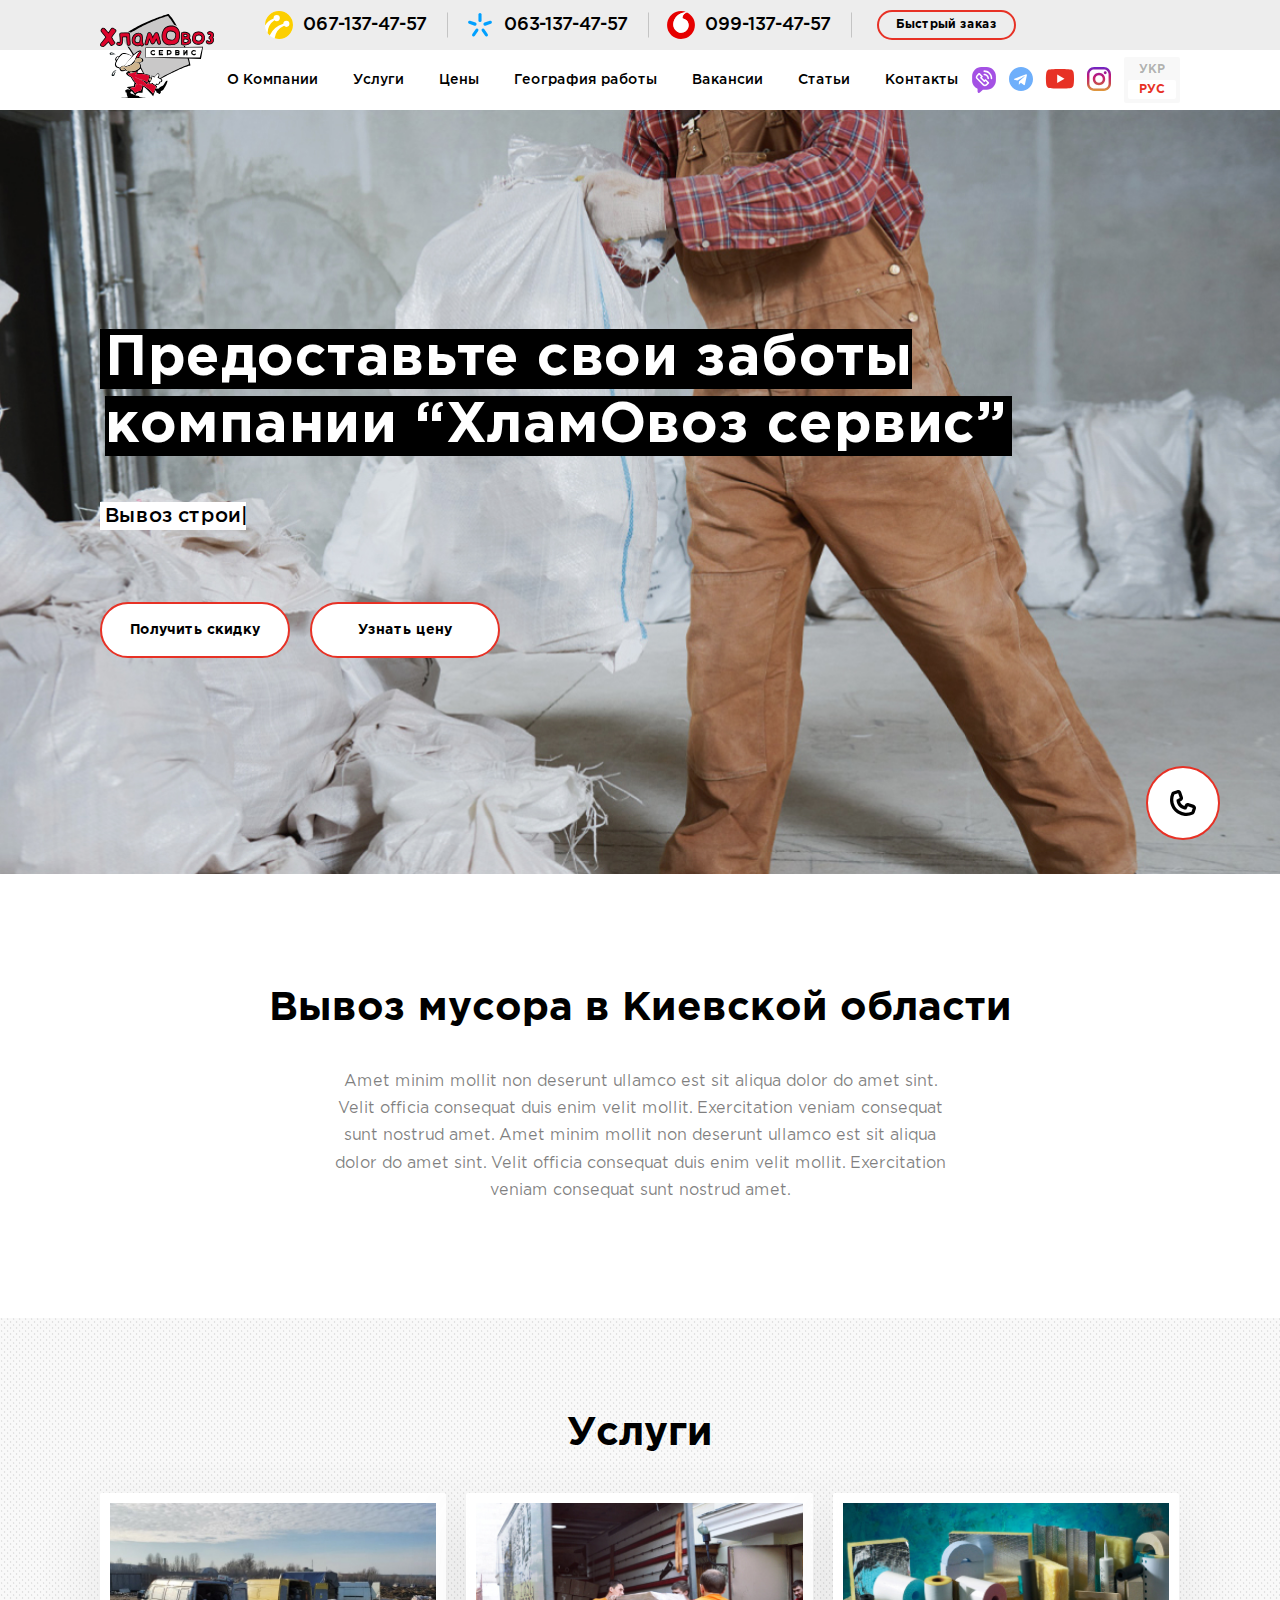
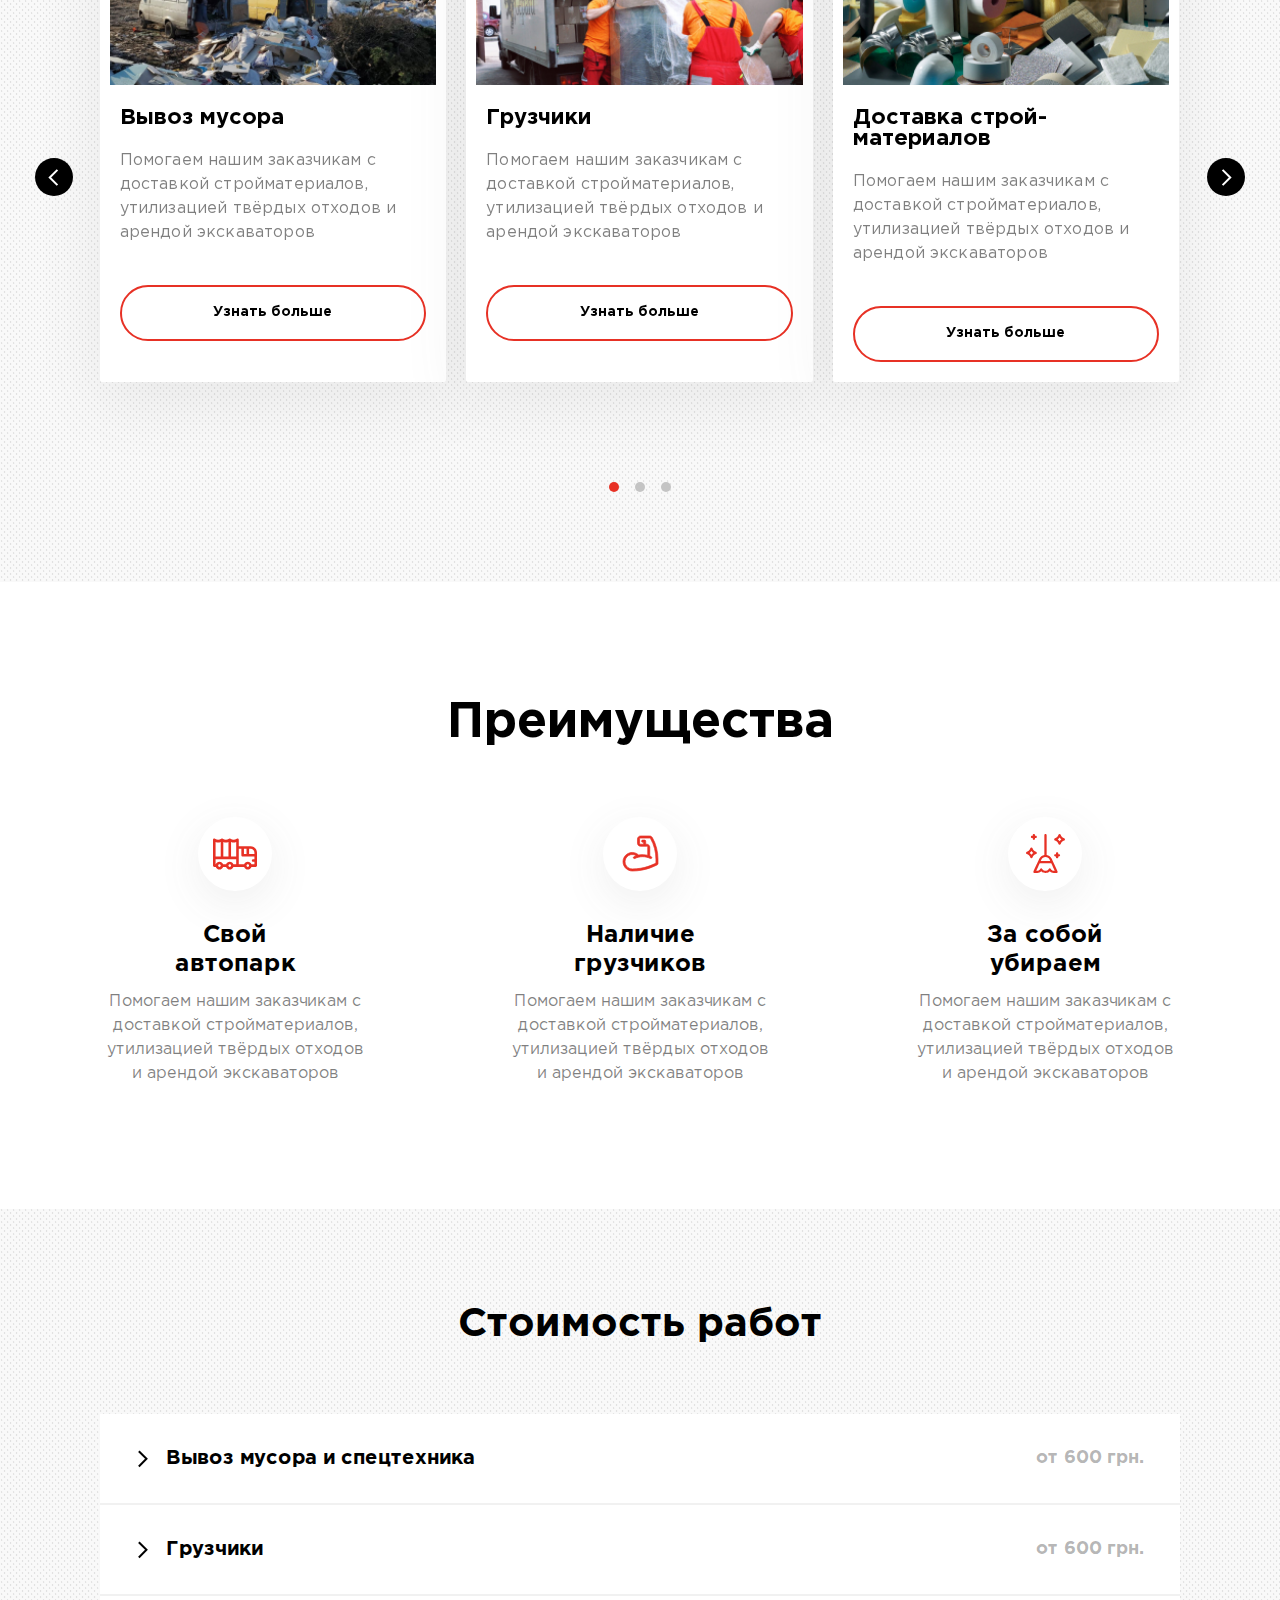
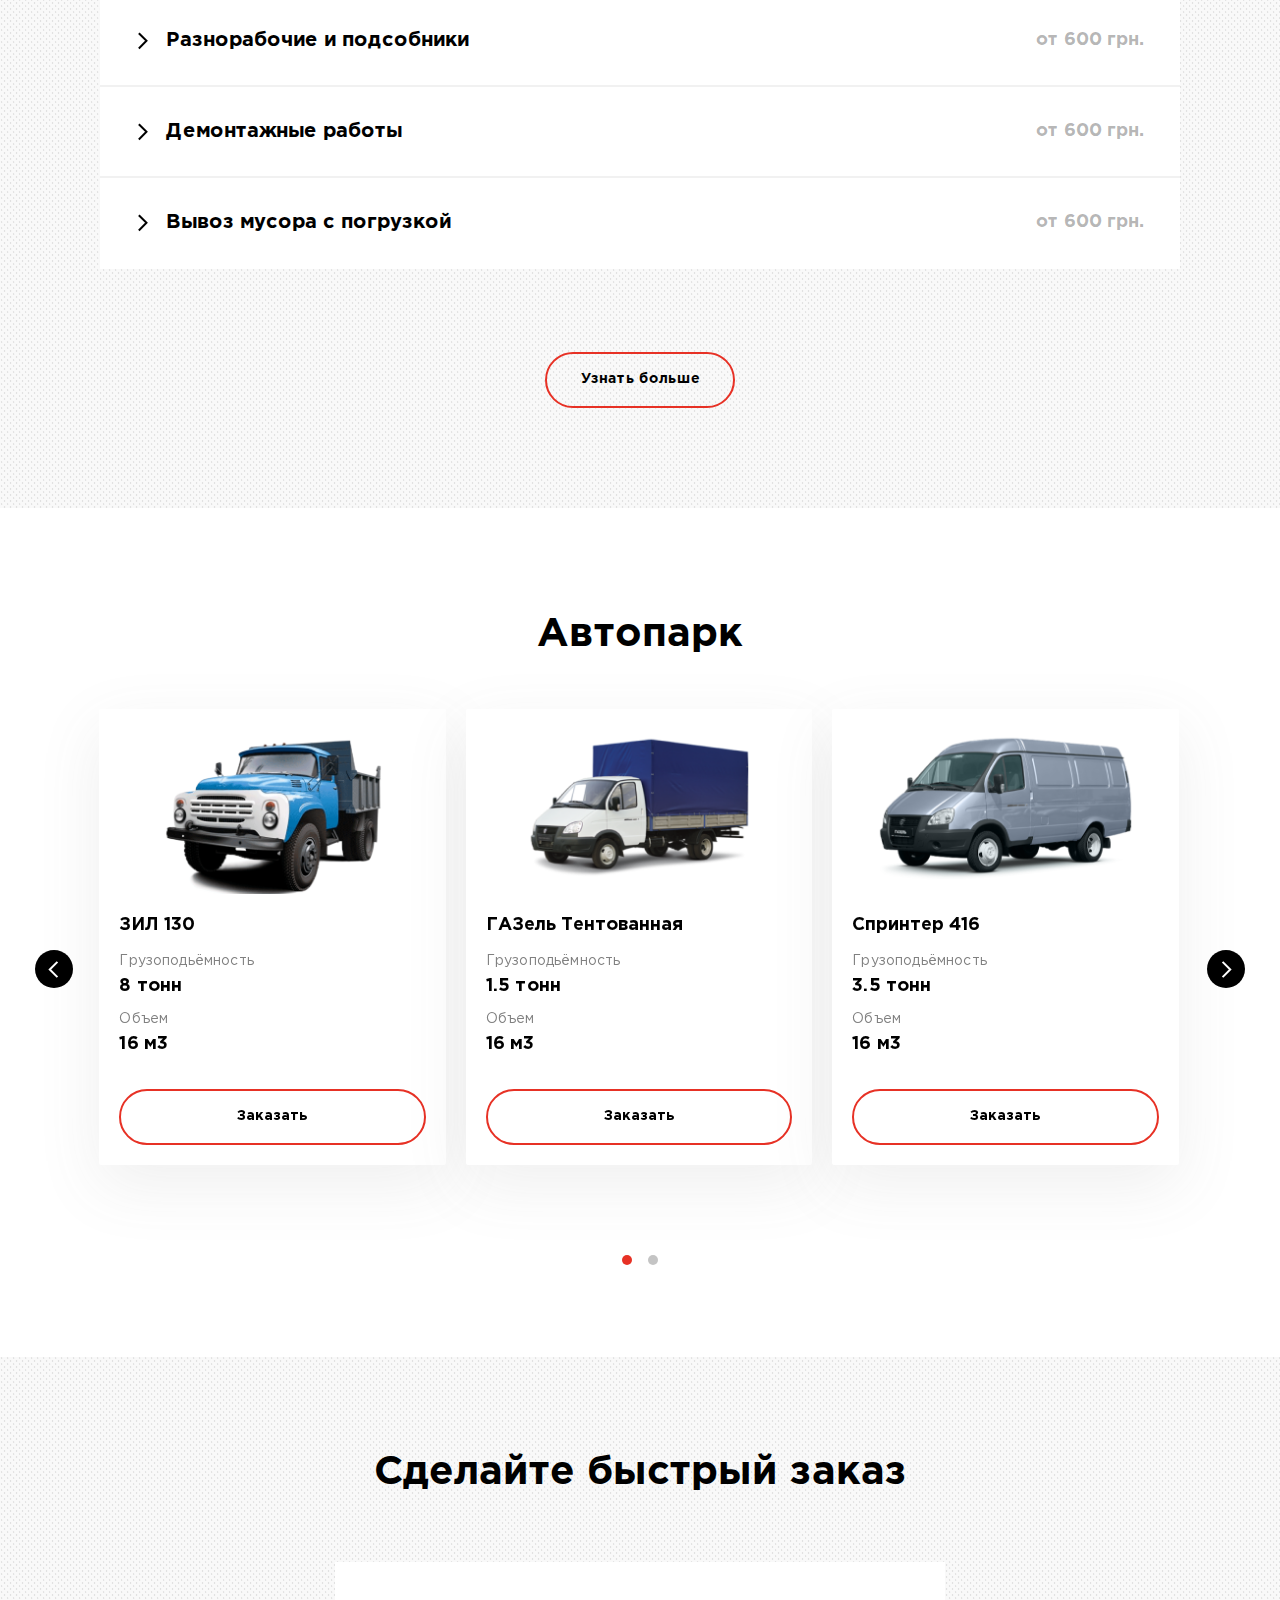
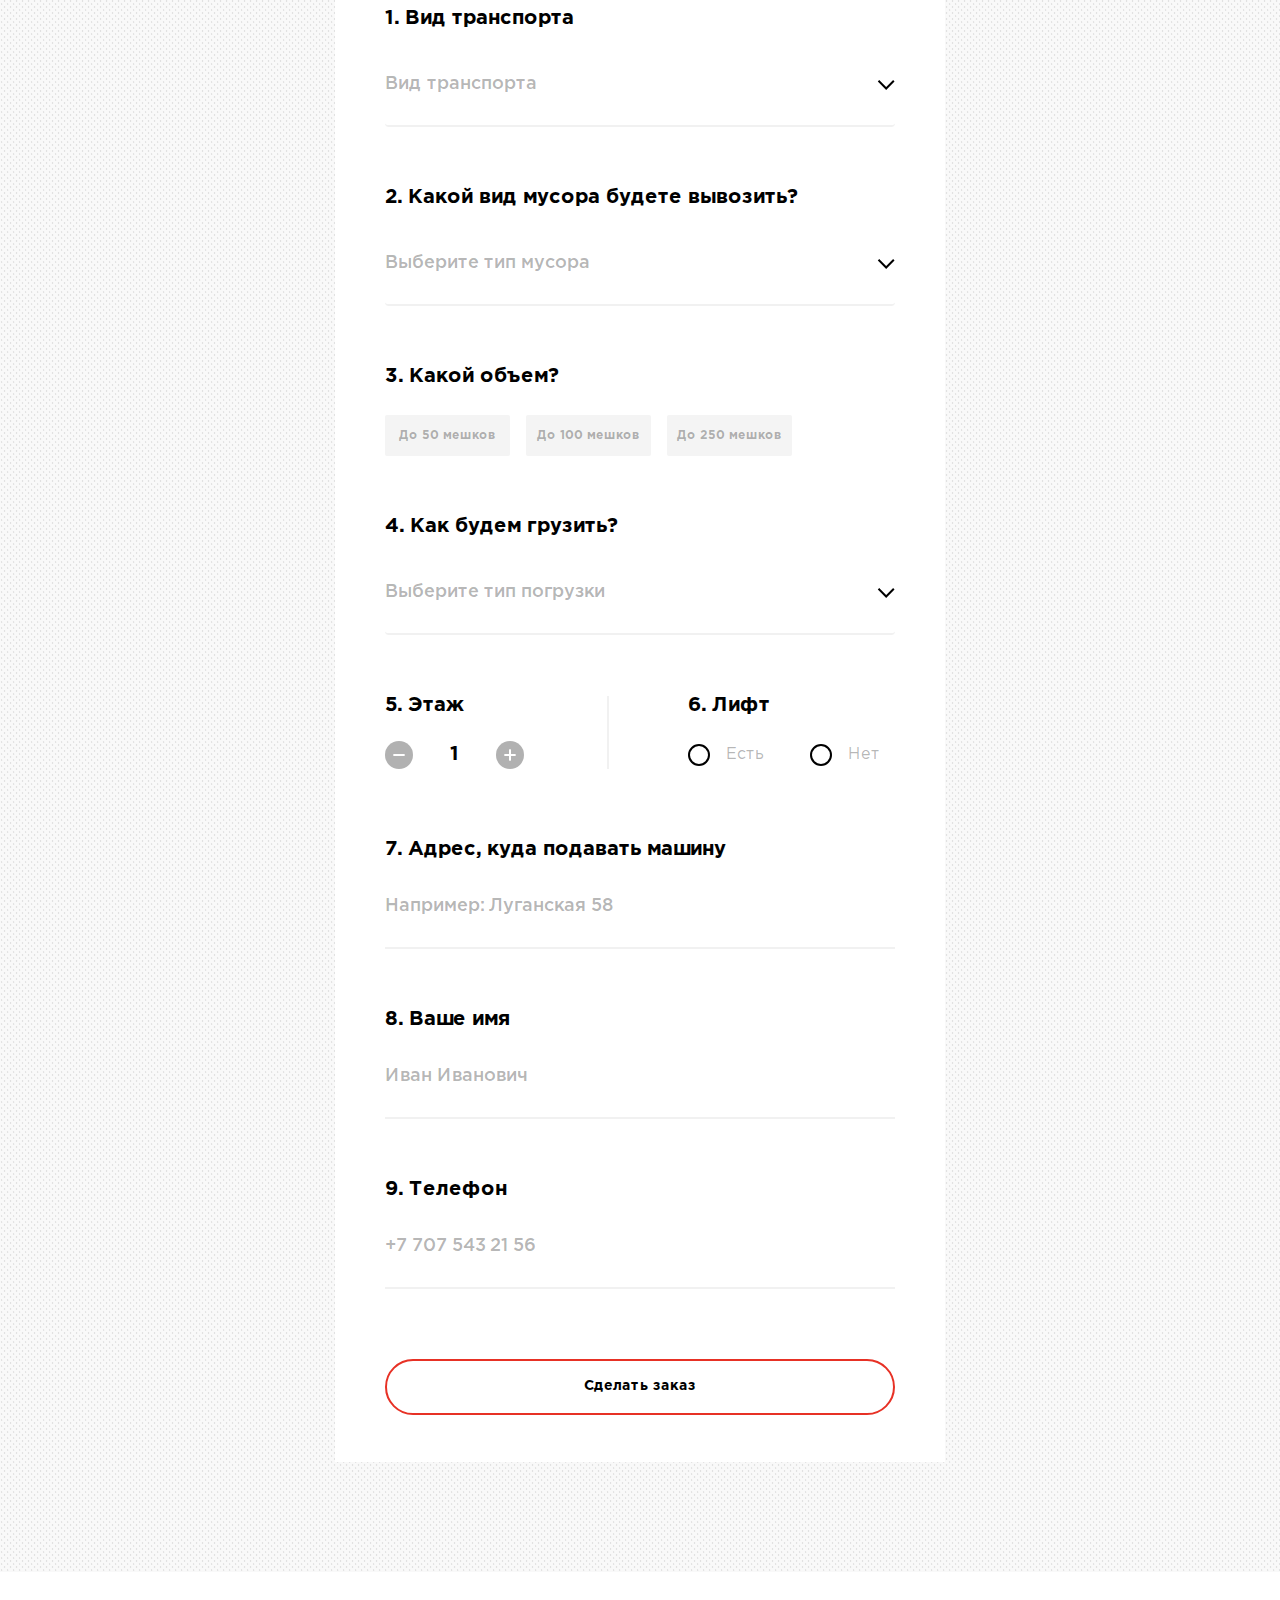
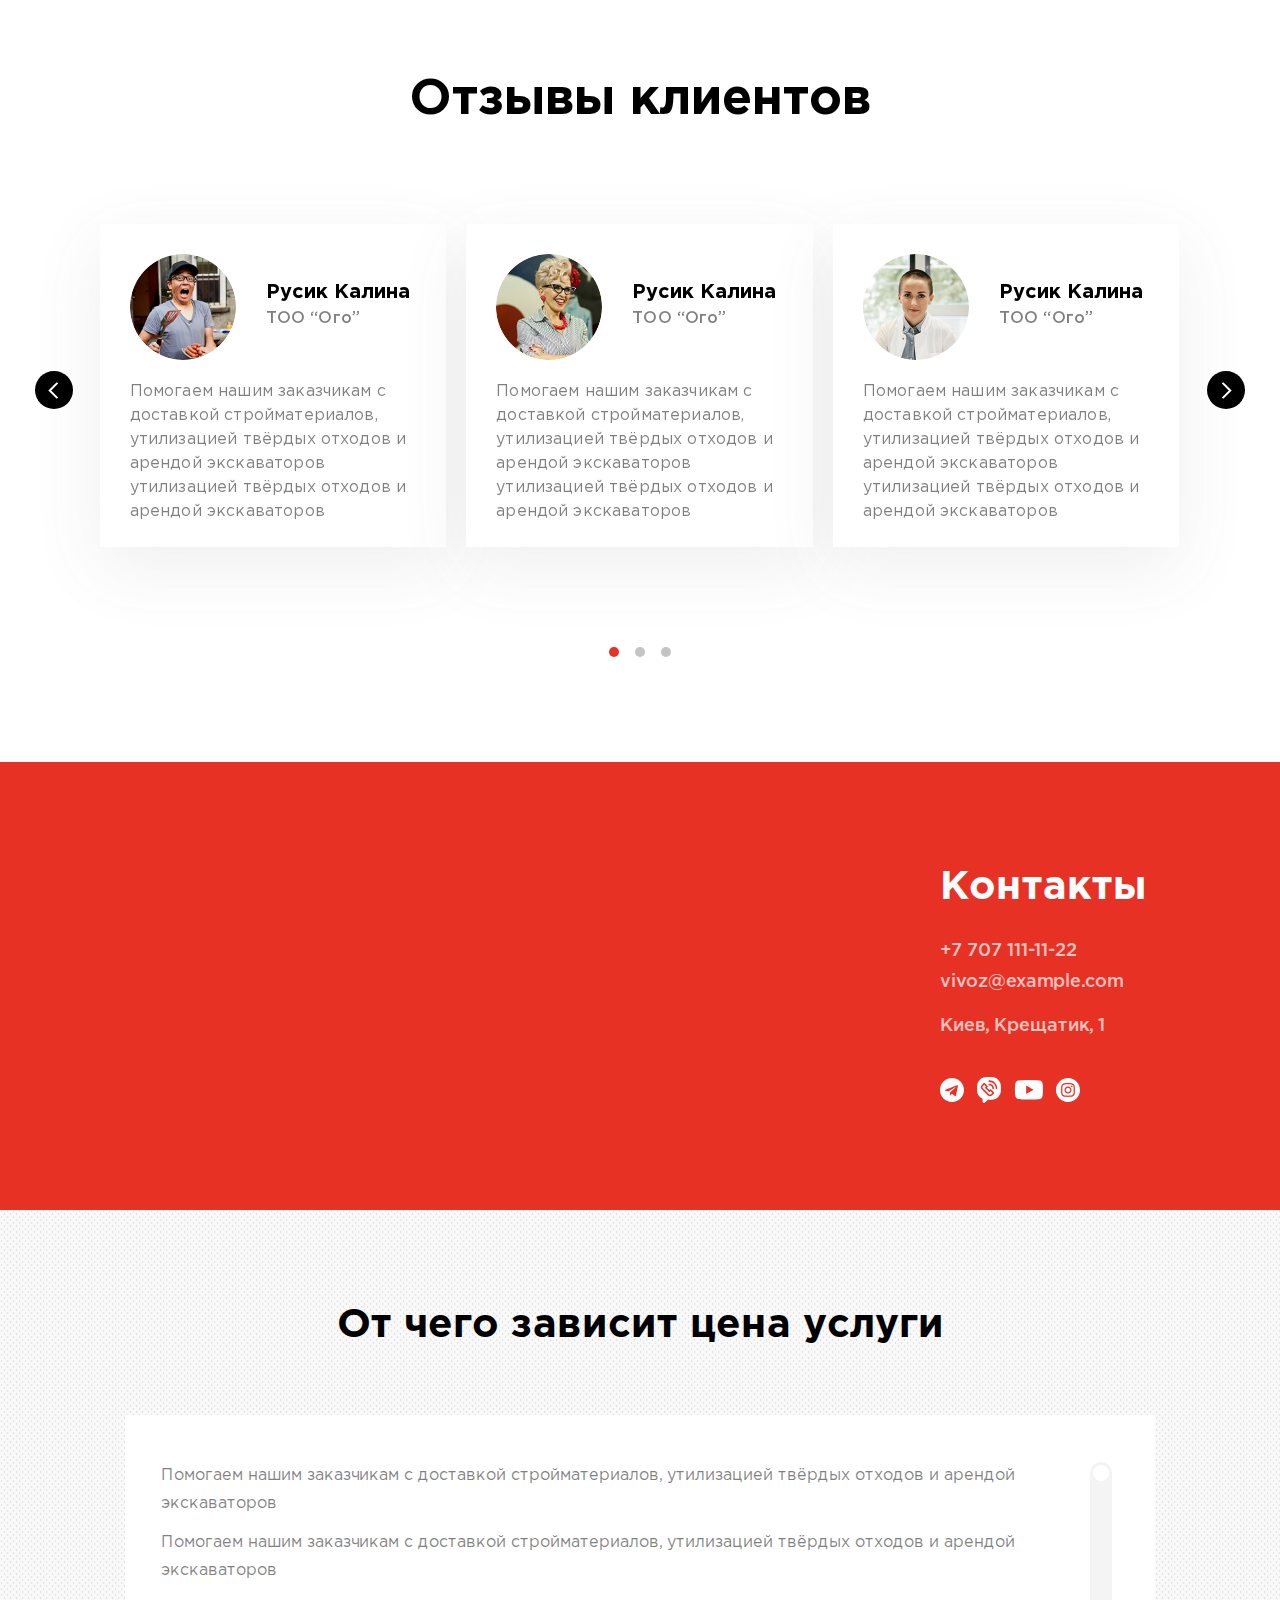
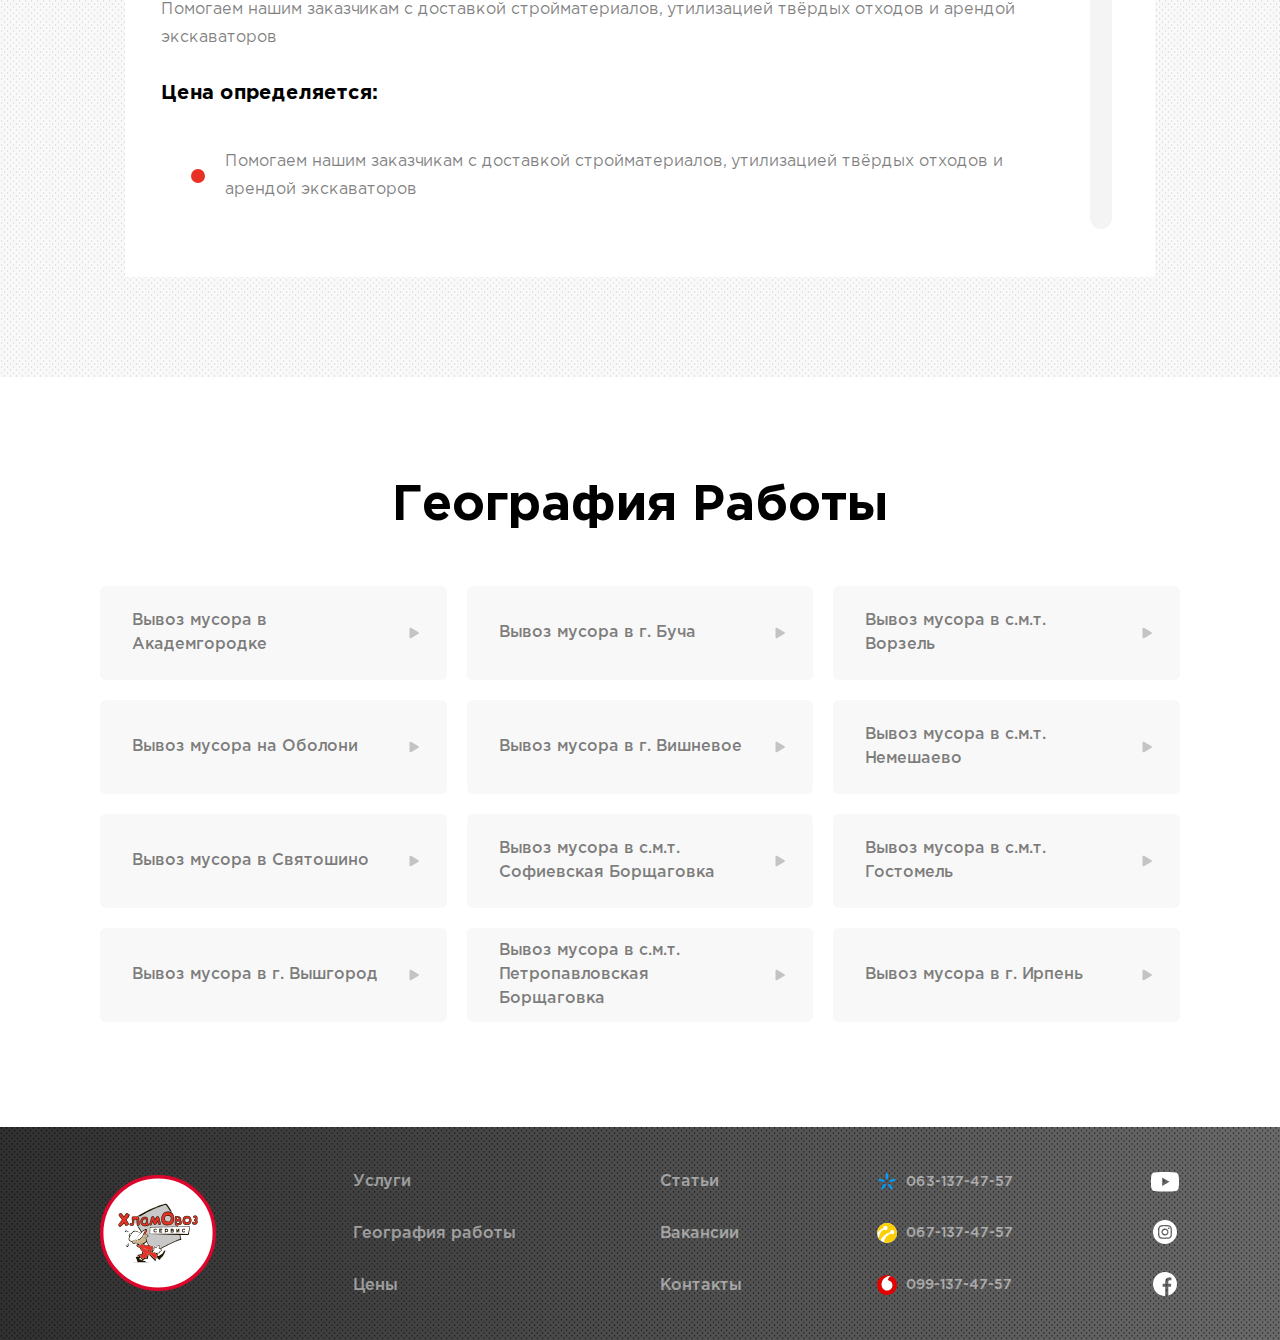
==== commit 5d8199d4: "last last changes" ====
--- a/index.html
+++ b/index.html
@@ -1092,12 +1092,12 @@
                 </div>
                 <div class="footer-tels">
                     <a href="#">
+                        <img src="img/kyivstar.svg" alt="kyivstar">
+                        <span>063-137-47-57</span>
+                    </a>
+                    <a href="#">
                         <img src="img/lifecell.svg" alt="lifecell">
                         <span>067-137-47-57</span>
-                    </a>
-                    <a href="#">
-                        <img src="img/kyivstar.svg" alt="kyivstar">
-                        <span>063-137-47-57</span>
                     </a>
                     <a href="#">
                         <img src="img/vodafone.svg" alt="vodafone">
--- a/css/main.min.css
+++ b/css/main.min.css
@@ -1 +1 @@
-.owl-carousel,.owl-carousel .owl-item{-webkit-tap-highlight-color:transparent;position:relative}.owl-carousel{display:none;width:100%;z-index:1}.owl-carousel .owl-stage{position:relative;-ms-touch-action:pan-Y;touch-action:manipulation;-moz-backface-visibility:hidden}.owl-carousel .owl-stage:after{content:".";display:block;clear:both;visibility:hidden;line-height:0;height:0}.owl-carousel .owl-stage-outer{position:relative;overflow:hidden;-webkit-transform:translate3d(0,0,0)}.owl-carousel .owl-item,.owl-carousel .owl-wrapper{-webkit-backface-visibility:hidden;-moz-backface-visibility:hidden;-ms-backface-visibility:hidden;-webkit-transform:translate3d(0,0,0);-moz-transform:translate3d(0,0,0);-ms-transform:translate3d(0,0,0)}.owl-carousel .owl-item{min-height:1px;float:left;-webkit-backface-visibility:hidden;-webkit-touch-callout:none}.owl-carousel .owl-item img{display:block;width:100%}.owl-carousel .owl-dots.disabled,.owl-carousel .owl-nav.disabled{display:none}.no-js .owl-carousel,.owl-carousel.owl-loaded{display:block}.owl-carousel .owl-dot,.owl-carousel .owl-nav .owl-next,.owl-carousel .owl-nav .owl-prev{cursor:pointer;-webkit-user-select:none;-khtml-user-select:none;-moz-user-select:none;-ms-user-select:none;user-select:none}.owl-carousel.owl-loading{opacity:0;display:block}.owl-carousel.owl-hidden{opacity:0}.owl-carousel.owl-refresh .owl-item{visibility:hidden}.owl-carousel.owl-drag .owl-item{-ms-touch-action:pan-y;touch-action:pan-y;-webkit-user-select:none;-moz-user-select:none;-ms-user-select:none;user-select:none}.owl-carousel.owl-grab{cursor:move;cursor:grab}.owl-carousel.owl-rtl{direction:rtl}.owl-carousel.owl-rtl .owl-item{float:right}.owl-carousel .animated{animation-duration:1s;animation-fill-mode:both}.owl-carousel .owl-animated-in{z-index:0}.owl-carousel .owl-animated-out{z-index:1}.owl-carousel .fadeOut{animation-name:fadeOut}@keyframes fadeOut{0%{opacity:1}100%{opacity:0}}.owl-height{transition:height .5s ease-in-out}.owl-carousel .owl-item .owl-lazy{opacity:0;transition:opacity .4s ease}.owl-carousel .owl-item .owl-lazy:not([src]),.owl-carousel .owl-item .owl-lazy[src^=""]{max-height:0}.owl-carousel .owl-item img.owl-lazy{transform-style:preserve-3d}.owl-carousel .owl-video-wrapper{position:relative;height:100%;background:#000}.owl-carousel .owl-video-play-icon{position:absolute;height:80px;width:80px;left:50%;top:50%;margin-left:-40px;margin-top:-40px;background:url(../libs/OwlCarousel/dist/assets/owl.video.play.png) no-repeat;cursor:pointer;z-index:1;-webkit-backface-visibility:hidden;transition:transform .1s ease}.owl-carousel .owl-video-play-icon:hover{-ms-transform:scale(1.3,1.3);transform:scale(1.3,1.3)}.owl-carousel .owl-video-playing .owl-video-play-icon,.owl-carousel .owl-video-playing .owl-video-tn{display:none}.owl-carousel .owl-video-tn{opacity:0;height:100%;background-position:center center;background-repeat:no-repeat;background-size:contain;transition:opacity .4s ease}.owl-carousel .owl-video-frame{position:relative;z-index:1;height:100%;width:100%}.custom-select{position:relative}.custom-select__option{overflow:hidden;box-sizing:border-box;display:block;width:100%;padding:0;background-color:transparent;border:0;border-radius:0;font-family:inherit;white-space:nowrap;text-align:left;text-overflow:ellipsis;cursor:pointer;user-select:none;-webkit-appearance:none;-moz-appearance:none;appearance:none}.custom-select__option-wrap{position:relative}.custom-select__input{box-sizing:border-box;display:block;width:100%;padding:0;border-width:1px 0;border-style:solid;border-radius:0;font-family:inherit;-webkit-appearance:none;-moz-appearance:none;appearance:none}.custom-select__dropdown{position:absolute;box-sizing:border-box;width:100%;top:100%;left:0}.custom-select--dropup .custom-select__dropdown{top:auto;bottom:100%}.custom-select__option{position:relative;padding:.375rem .75rem;font-size:1rem;color:#212121;line-height:1.5}.custom-select__option:focus{outline:0}.custom-select__option:focus,.custom-select__option:hover{background-color:#f9f9f9}.custom-select__option--value{padding:0 40px 0 15px;background-color:#fff;border:none;border-radius:4px;height:40px}.custom-select__option--value::after{position:absolute;box-sizing:border-box;width:0;height:0;top:50%;right:.75rem;border-width:.3rem;border-bottom-width:0;border-style:solid;border-color:currentColor transparent;transform:translateY(-50%);content:""}.custom-select--active .custom-select__option--value::after{transform:translateY(-50%) rotate(-180deg)}.custom-select--active .custom-select__option--value{border-bottom-color:transparent;border-radius:.25rem .25rem 0 0}.custom-select--active .custom-select__option--value:focus,.custom-select--active .custom-select__option--value:hover{background-color:#fff}.custom-select--dropup.custom-select--active .custom-select__option--value{border-top-color:transparent;border-bottom-color:#e6e6e6;border-radius:0 0 .25rem .25rem}.custom-select__option--selected{background-color:#fcfcfc}.custom-select__option[disabled]{color:#a1a1a1;cursor:default}.custom-select__option[disabled]:focus,.custom-select__option[disabled]:hover{background-color:transparent}.custom-select__option-wrap{overflow-y:auto;max-height:11.25rem}.custom-select__option-wrap::-webkit-scrollbar{width:16px}.custom-select__option-wrap::-webkit-scrollbar-thumb{background-color:#e6e6e6;background-clip:padding-box;border-width:0 4px;border-style:solid;border-color:transparent}.custom-select__input{position:relative;z-index:1;height:2.25rem;margin-top:-1px;padding:0 .75rem;border-color:#e6e6e6;transform:translateY(1px);font-size:1rem;color:#212121}.custom-select__input:focus{outline:0}.custom-select--dropup .custom-select__input{border-top-width:0;margin-top:0;transform:translateY(0)}.custom-select__dropdown{overflow:hidden;z-index:1;top:calc(100% - 1px);background-color:#fff;border-width:0 1px 1px;border-style:solid;border-color:#e6e6e6;border-radius:0 0 .25rem .25rem}.custom-select--dropup .custom-select__dropdown{bottom:calc(100% - 1px);border-width:1px 1px 0;border-radius:.25rem .25rem 0 0}.mCustomScrollbar{-ms-touch-action:pinch-zoom;touch-action:pinch-zoom}.mCustomScrollbar.mCS_no_scrollbar,.mCustomScrollbar.mCS_touch_action{-ms-touch-action:auto;touch-action:auto}.mCustomScrollBox{position:relative;overflow:hidden;height:100%;max-width:100%;outline:0;direction:ltr}.mCSB_container{overflow:hidden;width:auto;height:auto}.mCSB_inside>.mCSB_container{margin-right:30px}.mCSB_container.mCS_no_scrollbar_y.mCS_y_hidden{margin-right:0}.mCS-dir-rtl>.mCSB_inside>.mCSB_container{margin-right:0;margin-left:30px}.mCS-dir-rtl>.mCSB_inside>.mCSB_container.mCS_no_scrollbar_y.mCS_y_hidden{margin-left:0}.mCSB_scrollTools{position:absolute;width:16px;height:auto;left:auto;top:0;right:0;bottom:0;opacity:.75;filter:"alpha(opacity=75)";-ms-filter:"alpha(opacity=75)"}.mCSB_outside+.mCSB_scrollTools{right:-26px}.mCS-dir-rtl>.mCSB_inside>.mCSB_scrollTools,.mCS-dir-rtl>.mCSB_outside+.mCSB_scrollTools{right:auto;left:0}.mCS-dir-rtl>.mCSB_outside+.mCSB_scrollTools{left:-26px}.mCSB_scrollTools .mCSB_draggerContainer{position:absolute;top:0;left:0;bottom:0;right:0;height:auto}.mCSB_scrollTools a+.mCSB_draggerContainer{margin:20px 0}.mCSB_scrollTools .mCSB_draggerRail{width:2px;height:100%;margin:0 auto;-webkit-border-radius:16px;-moz-border-radius:16px;border-radius:16px}.mCSB_scrollTools .mCSB_dragger{cursor:pointer;width:100%;height:30px;z-index:1}.mCSB_scrollTools .mCSB_dragger .mCSB_dragger_bar{position:relative;width:4px;height:100%;margin:0 auto;-webkit-border-radius:16px;-moz-border-radius:16px;border-radius:16px;text-align:center}.mCSB_scrollTools_vertical.mCSB_scrollTools_onDrag_expand .mCSB_dragger.mCSB_dragger_onDrag_expanded .mCSB_dragger_bar,.mCSB_scrollTools_vertical.mCSB_scrollTools_onDrag_expand .mCSB_draggerContainer:hover .mCSB_dragger .mCSB_dragger_bar{width:12px}.mCSB_scrollTools_vertical.mCSB_scrollTools_onDrag_expand .mCSB_dragger.mCSB_dragger_onDrag_expanded+.mCSB_draggerRail,.mCSB_scrollTools_vertical.mCSB_scrollTools_onDrag_expand .mCSB_draggerContainer:hover .mCSB_draggerRail{width:8px}.mCSB_scrollTools .mCSB_buttonDown,.mCSB_scrollTools .mCSB_buttonUp{display:block;position:absolute;height:20px;width:100%;overflow:hidden;margin:0 auto;cursor:pointer}.mCSB_scrollTools .mCSB_buttonDown{bottom:0}.mCSB_horizontal.mCSB_inside>.mCSB_container{margin-right:0;margin-bottom:30px}.mCSB_horizontal.mCSB_outside>.mCSB_container{min-height:100%}.mCSB_horizontal>.mCSB_container.mCS_no_scrollbar_x.mCS_x_hidden{margin-bottom:0}.mCSB_scrollTools.mCSB_scrollTools_horizontal{width:auto;height:16px;top:auto;right:0;bottom:0;left:0}.mCustomScrollBox+.mCSB_scrollTools+.mCSB_scrollTools.mCSB_scrollTools_horizontal,.mCustomScrollBox+.mCSB_scrollTools.mCSB_scrollTools_horizontal{bottom:-26px}.mCSB_scrollTools.mCSB_scrollTools_horizontal a+.mCSB_draggerContainer{margin:0 20px}.mCSB_scrollTools.mCSB_scrollTools_horizontal .mCSB_draggerRail{width:100%;height:2px;margin:7px 0}.mCSB_scrollTools.mCSB_scrollTools_horizontal .mCSB_dragger{width:30px;height:100%;left:0}.mCSB_scrollTools.mCSB_scrollTools_horizontal .mCSB_dragger .mCSB_dragger_bar{width:100%;height:4px;margin:6px auto}.mCSB_scrollTools_horizontal.mCSB_scrollTools_onDrag_expand .mCSB_dragger.mCSB_dragger_onDrag_expanded .mCSB_dragger_bar,.mCSB_scrollTools_horizontal.mCSB_scrollTools_onDrag_expand .mCSB_draggerContainer:hover .mCSB_dragger .mCSB_dragger_bar{height:12px;margin:2px auto}.mCSB_scrollTools_horizontal.mCSB_scrollTools_onDrag_expand .mCSB_dragger.mCSB_dragger_onDrag_expanded+.mCSB_draggerRail,.mCSB_scrollTools_horizontal.mCSB_scrollTools_onDrag_expand .mCSB_draggerContainer:hover .mCSB_draggerRail{height:8px;margin:4px 0}.mCSB_scrollTools.mCSB_scrollTools_horizontal .mCSB_buttonLeft,.mCSB_scrollTools.mCSB_scrollTools_horizontal .mCSB_buttonRight{display:block;position:absolute;width:20px;height:100%;overflow:hidden;margin:0 auto;cursor:pointer}.mCSB_scrollTools.mCSB_scrollTools_horizontal .mCSB_buttonLeft{left:0}.mCSB_scrollTools.mCSB_scrollTools_horizontal .mCSB_buttonRight{right:0}.mCSB_container_wrapper{position:absolute;height:auto;width:auto;overflow:hidden;top:0;left:0;right:0;bottom:0;margin-right:30px;margin-bottom:30px}.mCSB_container_wrapper>.mCSB_container{padding-right:30px;padding-bottom:30px;-webkit-box-sizing:border-box;-moz-box-sizing:border-box;box-sizing:border-box}.mCSB_vertical_horizontal>.mCSB_scrollTools.mCSB_scrollTools_vertical{bottom:20px}.mCSB_vertical_horizontal>.mCSB_scrollTools.mCSB_scrollTools_horizontal{right:20px}.mCSB_container_wrapper.mCS_no_scrollbar_x.mCS_x_hidden+.mCSB_scrollTools.mCSB_scrollTools_vertical{bottom:0}.mCS-dir-rtl>.mCustomScrollBox.mCSB_vertical_horizontal.mCSB_inside>.mCSB_scrollTools.mCSB_scrollTools_horizontal,.mCSB_container_wrapper.mCS_no_scrollbar_y.mCS_y_hidden+.mCSB_scrollTools~.mCSB_scrollTools.mCSB_scrollTools_horizontal{right:0}.mCS-dir-rtl>.mCustomScrollBox.mCSB_vertical_horizontal.mCSB_inside>.mCSB_scrollTools.mCSB_scrollTools_horizontal{left:20px}.mCS-dir-rtl>.mCustomScrollBox.mCSB_vertical_horizontal.mCSB_inside>.mCSB_container_wrapper.mCS_no_scrollbar_y.mCS_y_hidden+.mCSB_scrollTools~.mCSB_scrollTools.mCSB_scrollTools_horizontal{left:0}.mCS-dir-rtl>.mCSB_inside>.mCSB_container_wrapper{margin-right:0;margin-left:30px}.mCSB_container_wrapper.mCS_no_scrollbar_y.mCS_y_hidden>.mCSB_container{padding-right:0}.mCSB_container_wrapper.mCS_no_scrollbar_x.mCS_x_hidden>.mCSB_container{padding-bottom:0}.mCustomScrollBox.mCSB_vertical_horizontal.mCSB_inside>.mCSB_container_wrapper.mCS_no_scrollbar_y.mCS_y_hidden{margin-right:0;margin-left:0}.mCustomScrollBox.mCSB_vertical_horizontal.mCSB_inside>.mCSB_container_wrapper.mCS_no_scrollbar_x.mCS_x_hidden{margin-bottom:0}.mCSB_scrollTools,.mCSB_scrollTools .mCSB_buttonDown,.mCSB_scrollTools .mCSB_buttonLeft,.mCSB_scrollTools .mCSB_buttonRight,.mCSB_scrollTools .mCSB_buttonUp,.mCSB_scrollTools .mCSB_dragger .mCSB_dragger_bar{-webkit-transition:opacity .2s ease-in-out,background-color .2s ease-in-out;-moz-transition:opacity .2s ease-in-out,background-color .2s ease-in-out;-o-transition:opacity .2s ease-in-out,background-color .2s ease-in-out;transition:opacity .2s ease-in-out,background-color .2s ease-in-out}.mCSB_scrollTools_horizontal.mCSB_scrollTools_onDrag_expand .mCSB_draggerRail,.mCSB_scrollTools_horizontal.mCSB_scrollTools_onDrag_expand .mCSB_dragger_bar,.mCSB_scrollTools_vertical.mCSB_scrollTools_onDrag_expand .mCSB_draggerRail,.mCSB_scrollTools_vertical.mCSB_scrollTools_onDrag_expand .mCSB_dragger_bar{-webkit-transition:width .2s ease-out .2s,height .2s ease-out .2s,margin-left .2s ease-out .2s,margin-right .2s ease-out .2s,margin-top .2s ease-out .2s,margin-bottom .2s ease-out .2s,opacity .2s ease-in-out,background-color .2s ease-in-out;-moz-transition:width .2s ease-out .2s,height .2s ease-out .2s,margin-left .2s ease-out .2s,margin-right .2s ease-out .2s,margin-top .2s ease-out .2s,margin-bottom .2s ease-out .2s,opacity .2s ease-in-out,background-color .2s ease-in-out;-o-transition:width .2s ease-out .2s,height .2s ease-out .2s,margin-left .2s ease-out .2s,margin-right .2s ease-out .2s,margin-top .2s ease-out .2s,margin-bottom .2s ease-out .2s,opacity .2s ease-in-out,background-color .2s ease-in-out;transition:width .2s ease-out .2s,height .2s ease-out .2s,margin-left .2s ease-out .2s,margin-right .2s ease-out .2s,margin-top .2s ease-out .2s,margin-bottom .2s ease-out .2s,opacity .2s ease-in-out,background-color .2s ease-in-out}.mCS-autoHide>.mCustomScrollBox>.mCSB_scrollTools,.mCS-autoHide>.mCustomScrollBox~.mCSB_scrollTools{opacity:0;filter:"alpha(opacity=0)";-ms-filter:"alpha(opacity=0)"}.mCS-autoHide:hover>.mCustomScrollBox>.mCSB_scrollTools,.mCS-autoHide:hover>.mCustomScrollBox~.mCSB_scrollTools,.mCustomScrollBox:hover>.mCSB_scrollTools,.mCustomScrollBox:hover~.mCSB_scrollTools,.mCustomScrollbar>.mCustomScrollBox>.mCSB_scrollTools.mCSB_scrollTools_onDrag,.mCustomScrollbar>.mCustomScrollBox~.mCSB_scrollTools.mCSB_scrollTools_onDrag{opacity:1;filter:"alpha(opacity=100)";-ms-filter:"alpha(opacity=100)"}.mCSB_scrollTools .mCSB_draggerRail{background-color:#000;background-color:rgba(0,0,0,.4);filter:"alpha(opacity=40)";-ms-filter:"alpha(opacity=40)"}.mCSB_scrollTools .mCSB_dragger .mCSB_dragger_bar{background-color:#fff;background-color:rgba(255,255,255,.75);filter:"alpha(opacity=75)";-ms-filter:"alpha(opacity=75)"}.mCSB_scrollTools .mCSB_dragger:hover .mCSB_dragger_bar{background-color:#fff;background-color:rgba(255,255,255,.85);filter:"alpha(opacity=85)";-ms-filter:"alpha(opacity=85)"}.mCSB_scrollTools .mCSB_dragger.mCSB_dragger_onDrag .mCSB_dragger_bar,.mCSB_scrollTools .mCSB_dragger:active .mCSB_dragger_bar{background-color:#fff;background-color:rgba(255,255,255,.9);filter:"alpha(opacity=90)";-ms-filter:"alpha(opacity=90)"}.mCSB_scrollTools .mCSB_buttonDown,.mCSB_scrollTools .mCSB_buttonLeft,.mCSB_scrollTools .mCSB_buttonRight,.mCSB_scrollTools .mCSB_buttonUp{background-image:url(../libs/scrollbar/mCSB_buttons.png);background-repeat:no-repeat;opacity:.4;filter:"alpha(opacity=40)";-ms-filter:"alpha(opacity=40)"}.mCSB_scrollTools .mCSB_buttonUp{background-position:0 0}.mCSB_scrollTools .mCSB_buttonDown{background-position:0 -20px}.mCSB_scrollTools .mCSB_buttonLeft{background-position:0 -40px}.mCSB_scrollTools .mCSB_buttonRight{background-position:0 -56px}.mCSB_scrollTools .mCSB_buttonDown:hover,.mCSB_scrollTools .mCSB_buttonLeft:hover,.mCSB_scrollTools .mCSB_buttonRight:hover,.mCSB_scrollTools .mCSB_buttonUp:hover{opacity:.75;filter:"alpha(opacity=75)";-ms-filter:"alpha(opacity=75)"}.mCSB_scrollTools .mCSB_buttonDown:active,.mCSB_scrollTools .mCSB_buttonLeft:active,.mCSB_scrollTools .mCSB_buttonRight:active,.mCSB_scrollTools .mCSB_buttonUp:active{opacity:.9;filter:"alpha(opacity=90)";-ms-filter:"alpha(opacity=90)"}.mCS-dark.mCSB_scrollTools .mCSB_draggerRail{background-color:#000;background-color:rgba(0,0,0,.15)}.mCS-dark.mCSB_scrollTools .mCSB_dragger .mCSB_dragger_bar{background-color:#000;background-color:rgba(0,0,0,.75)}.mCS-dark.mCSB_scrollTools .mCSB_dragger:hover .mCSB_dragger_bar{background-color:rgba(0,0,0,.85)}.mCS-dark.mCSB_scrollTools .mCSB_dragger.mCSB_dragger_onDrag .mCSB_dragger_bar,.mCS-dark.mCSB_scrollTools .mCSB_dragger:active .mCSB_dragger_bar{background-color:rgba(0,0,0,.9)}.mCS-dark.mCSB_scrollTools .mCSB_buttonUp{background-position:-80px 0}.mCS-dark.mCSB_scrollTools .mCSB_buttonDown{background-position:-80px -20px}.mCS-dark.mCSB_scrollTools .mCSB_buttonLeft{background-position:-80px -40px}.mCS-dark.mCSB_scrollTools .mCSB_buttonRight{background-position:-80px -56px}.mCS-dark-2.mCSB_scrollTools .mCSB_draggerRail,.mCS-light-2.mCSB_scrollTools .mCSB_draggerRail{width:4px;background-color:#fff;background-color:rgba(255,255,255,.1);-webkit-border-radius:1px;-moz-border-radius:1px;border-radius:1px}.mCS-dark-2.mCSB_scrollTools .mCSB_dragger .mCSB_dragger_bar,.mCS-light-2.mCSB_scrollTools .mCSB_dragger .mCSB_dragger_bar{width:4px;background-color:#fff;background-color:rgba(255,255,255,.75);-webkit-border-radius:1px;-moz-border-radius:1px;border-radius:1px}.mCS-dark-2.mCSB_scrollTools_horizontal .mCSB_dragger .mCSB_dragger_bar,.mCS-dark-2.mCSB_scrollTools_horizontal .mCSB_draggerRail,.mCS-light-2.mCSB_scrollTools_horizontal .mCSB_dragger .mCSB_dragger_bar,.mCS-light-2.mCSB_scrollTools_horizontal .mCSB_draggerRail{width:100%;height:4px;margin:6px auto}.mCS-light-2.mCSB_scrollTools .mCSB_dragger:hover .mCSB_dragger_bar{background-color:#fff;background-color:rgba(255,255,255,.85)}.mCS-light-2.mCSB_scrollTools .mCSB_dragger.mCSB_dragger_onDrag .mCSB_dragger_bar,.mCS-light-2.mCSB_scrollTools .mCSB_dragger:active .mCSB_dragger_bar{background-color:#fff;background-color:rgba(255,255,255,.9)}.mCS-light-2.mCSB_scrollTools .mCSB_buttonUp{background-position:-32px 0}.mCS-light-2.mCSB_scrollTools .mCSB_buttonDown{background-position:-32px -20px}.mCS-light-2.mCSB_scrollTools .mCSB_buttonLeft{background-position:-40px -40px}.mCS-light-2.mCSB_scrollTools .mCSB_buttonRight{background-position:-40px -56px}.mCS-dark-2.mCSB_scrollTools .mCSB_draggerRail{background-color:#000;background-color:rgba(0,0,0,.1);-webkit-border-radius:1px;-moz-border-radius:1px;border-radius:1px}.mCS-dark-2.mCSB_scrollTools .mCSB_dragger .mCSB_dragger_bar{background-color:#000;background-color:rgba(0,0,0,.75);-webkit-border-radius:1px;-moz-border-radius:1px;border-radius:1px}.mCS-dark-2.mCSB_scrollTools .mCSB_dragger:hover .mCSB_dragger_bar{background-color:#000;background-color:rgba(0,0,0,.85)}.mCS-dark-2.mCSB_scrollTools .mCSB_dragger.mCSB_dragger_onDrag .mCSB_dragger_bar,.mCS-dark-2.mCSB_scrollTools .mCSB_dragger:active .mCSB_dragger_bar{background-color:#000;background-color:rgba(0,0,0,.9)}.mCS-dark-2.mCSB_scrollTools .mCSB_buttonUp{background-position:-112px 0}.mCS-dark-2.mCSB_scrollTools .mCSB_buttonDown{background-position:-112px -20px}.mCS-dark-2.mCSB_scrollTools .mCSB_buttonLeft{background-position:-120px -40px}.mCS-dark-2.mCSB_scrollTools .mCSB_buttonRight{background-position:-120px -56px}.mCS-dark-thick.mCSB_scrollTools .mCSB_draggerRail,.mCS-light-thick.mCSB_scrollTools .mCSB_draggerRail{width:4px;background-color:#fff;background-color:rgba(255,255,255,.1);-webkit-border-radius:2px;-moz-border-radius:2px;border-radius:2px}.mCS-dark-thick.mCSB_scrollTools .mCSB_dragger .mCSB_dragger_bar,.mCS-light-thick.mCSB_scrollTools .mCSB_dragger .mCSB_dragger_bar{width:6px;background-color:#fff;background-color:rgba(255,255,255,.75);-webkit-border-radius:2px;-moz-border-radius:2px;border-radius:2px}.mCS-dark-thick.mCSB_scrollTools_horizontal .mCSB_draggerRail,.mCS-light-thick.mCSB_scrollTools_horizontal .mCSB_draggerRail{width:100%;height:4px;margin:6px 0}.mCS-dark-thick.mCSB_scrollTools_horizontal .mCSB_dragger .mCSB_dragger_bar,.mCS-light-thick.mCSB_scrollTools_horizontal .mCSB_dragger .mCSB_dragger_bar{width:100%;height:6px;margin:5px auto}.mCS-light-thick.mCSB_scrollTools .mCSB_dragger:hover .mCSB_dragger_bar{background-color:#fff;background-color:rgba(255,255,255,.85)}.mCS-light-thick.mCSB_scrollTools .mCSB_dragger.mCSB_dragger_onDrag .mCSB_dragger_bar,.mCS-light-thick.mCSB_scrollTools .mCSB_dragger:active .mCSB_dragger_bar{background-color:#fff;background-color:rgba(255,255,255,.9)}.mCS-light-thick.mCSB_scrollTools .mCSB_buttonUp{background-position:-16px 0}.mCS-light-thick.mCSB_scrollTools .mCSB_buttonDown{background-position:-16px -20px}.mCS-light-thick.mCSB_scrollTools .mCSB_buttonLeft{background-position:-20px -40px}.mCS-light-thick.mCSB_scrollTools .mCSB_buttonRight{background-position:-20px -56px}.mCS-dark-thick.mCSB_scrollTools .mCSB_draggerRail{background-color:#000;background-color:rgba(0,0,0,.1);-webkit-border-radius:2px;-moz-border-radius:2px;border-radius:2px}.mCS-dark-thick.mCSB_scrollTools .mCSB_dragger .mCSB_dragger_bar{background-color:#000;background-color:rgba(0,0,0,.75);-webkit-border-radius:2px;-moz-border-radius:2px;border-radius:2px}.mCS-dark-thick.mCSB_scrollTools .mCSB_dragger:hover .mCSB_dragger_bar{background-color:#000;background-color:rgba(0,0,0,.85)}.mCS-dark-thick.mCSB_scrollTools .mCSB_dragger.mCSB_dragger_onDrag .mCSB_dragger_bar,.mCS-dark-thick.mCSB_scrollTools .mCSB_dragger:active .mCSB_dragger_bar{background-color:#000;background-color:rgba(0,0,0,.9)}.mCS-dark-thick.mCSB_scrollTools .mCSB_buttonUp{background-position:-96px 0}.mCS-dark-thick.mCSB_scrollTools .mCSB_buttonDown{background-position:-96px -20px}.mCS-dark-thick.mCSB_scrollTools .mCSB_buttonLeft{background-position:-100px -40px}.mCS-dark-thick.mCSB_scrollTools .mCSB_buttonRight{background-position:-100px -56px}.mCS-light-thin.mCSB_scrollTools .mCSB_draggerRail{background-color:#fff;background-color:rgba(255,255,255,.1)}.mCS-dark-thin.mCSB_scrollTools .mCSB_dragger .mCSB_dragger_bar,.mCS-light-thin.mCSB_scrollTools .mCSB_dragger .mCSB_dragger_bar{width:2px}.mCS-dark-thin.mCSB_scrollTools_horizontal .mCSB_draggerRail,.mCS-light-thin.mCSB_scrollTools_horizontal .mCSB_draggerRail{width:100%}.mCS-dark-thin.mCSB_scrollTools_horizontal .mCSB_dragger .mCSB_dragger_bar,.mCS-light-thin.mCSB_scrollTools_horizontal .mCSB_dragger .mCSB_dragger_bar{width:100%;height:2px;margin:7px auto}.mCS-dark-thin.mCSB_scrollTools .mCSB_draggerRail{background-color:#000;background-color:rgba(0,0,0,.15)}.mCS-dark-thin.mCSB_scrollTools .mCSB_dragger .mCSB_dragger_bar{background-color:#000;background-color:rgba(0,0,0,.75)}.mCS-dark-thin.mCSB_scrollTools .mCSB_dragger:hover .mCSB_dragger_bar{background-color:#000;background-color:rgba(0,0,0,.85)}.mCS-dark-thin.mCSB_scrollTools .mCSB_dragger.mCSB_dragger_onDrag .mCSB_dragger_bar,.mCS-dark-thin.mCSB_scrollTools .mCSB_dragger:active .mCSB_dragger_bar{background-color:#000;background-color:rgba(0,0,0,.9)}.mCS-dark-thin.mCSB_scrollTools .mCSB_buttonUp{background-position:-80px 0}.mCS-dark-thin.mCSB_scrollTools .mCSB_buttonDown{background-position:-80px -20px}.mCS-dark-thin.mCSB_scrollTools .mCSB_buttonLeft{background-position:-80px -40px}.mCS-dark-thin.mCSB_scrollTools .mCSB_buttonRight{background-position:-80px -56px}.mCS-rounded.mCSB_scrollTools .mCSB_draggerRail{background-color:#fff;background-color:rgba(255,255,255,.15)}.mCS-rounded-dark.mCSB_scrollTools .mCSB_dragger,.mCS-rounded-dots-dark.mCSB_scrollTools .mCSB_dragger,.mCS-rounded-dots.mCSB_scrollTools .mCSB_dragger,.mCS-rounded.mCSB_scrollTools .mCSB_dragger{height:14px}.mCS-rounded-dark.mCSB_scrollTools .mCSB_dragger .mCSB_dragger_bar,.mCS-rounded-dots-dark.mCSB_scrollTools .mCSB_dragger .mCSB_dragger_bar,.mCS-rounded-dots.mCSB_scrollTools .mCSB_dragger .mCSB_dragger_bar,.mCS-rounded.mCSB_scrollTools .mCSB_dragger .mCSB_dragger_bar{width:14px;margin:0 1px}.mCS-rounded-dark.mCSB_scrollTools_horizontal .mCSB_dragger,.mCS-rounded-dots-dark.mCSB_scrollTools_horizontal .mCSB_dragger,.mCS-rounded-dots.mCSB_scrollTools_horizontal .mCSB_dragger,.mCS-rounded.mCSB_scrollTools_horizontal .mCSB_dragger{width:14px}.mCS-rounded-dark.mCSB_scrollTools_horizontal .mCSB_dragger .mCSB_dragger_bar,.mCS-rounded-dots-dark.mCSB_scrollTools_horizontal .mCSB_dragger .mCSB_dragger_bar,.mCS-rounded-dots.mCSB_scrollTools_horizontal .mCSB_dragger .mCSB_dragger_bar,.mCS-rounded.mCSB_scrollTools_horizontal .mCSB_dragger .mCSB_dragger_bar{height:14px;margin:1px 0}.mCS-rounded-dark.mCSB_scrollTools_vertical.mCSB_scrollTools_onDrag_expand .mCSB_dragger.mCSB_dragger_onDrag_expanded .mCSB_dragger_bar,.mCS-rounded-dark.mCSB_scrollTools_vertical.mCSB_scrollTools_onDrag_expand .mCSB_draggerContainer:hover .mCSB_dragger .mCSB_dragger_bar,.mCS-rounded.mCSB_scrollTools_vertical.mCSB_scrollTools_onDrag_expand .mCSB_dragger.mCSB_dragger_onDrag_expanded .mCSB_dragger_bar,.mCS-rounded.mCSB_scrollTools_vertical.mCSB_scrollTools_onDrag_expand .mCSB_draggerContainer:hover .mCSB_dragger .mCSB_dragger_bar{width:16px;height:16px;margin:-1px 0}.mCS-rounded-dark.mCSB_scrollTools_vertical.mCSB_scrollTools_onDrag_expand .mCSB_dragger.mCSB_dragger_onDrag_expanded+.mCSB_draggerRail,.mCS-rounded-dark.mCSB_scrollTools_vertical.mCSB_scrollTools_onDrag_expand .mCSB_draggerContainer:hover .mCSB_draggerRail,.mCS-rounded.mCSB_scrollTools_vertical.mCSB_scrollTools_onDrag_expand .mCSB_dragger.mCSB_dragger_onDrag_expanded+.mCSB_draggerRail,.mCS-rounded.mCSB_scrollTools_vertical.mCSB_scrollTools_onDrag_expand .mCSB_draggerContainer:hover .mCSB_draggerRail{width:4px}.mCS-rounded-dark.mCSB_scrollTools_horizontal.mCSB_scrollTools_onDrag_expand .mCSB_dragger.mCSB_dragger_onDrag_expanded .mCSB_dragger_bar,.mCS-rounded-dark.mCSB_scrollTools_horizontal.mCSB_scrollTools_onDrag_expand .mCSB_draggerContainer:hover .mCSB_dragger .mCSB_dragger_bar,.mCS-rounded.mCSB_scrollTools_horizontal.mCSB_scrollTools_onDrag_expand .mCSB_dragger.mCSB_dragger_onDrag_expanded .mCSB_dragger_bar,.mCS-rounded.mCSB_scrollTools_horizontal.mCSB_scrollTools_onDrag_expand .mCSB_draggerContainer:hover .mCSB_dragger .mCSB_dragger_bar{height:16px;width:16px;margin:0 -1px}.mCS-rounded-dark.mCSB_scrollTools_horizontal.mCSB_scrollTools_onDrag_expand .mCSB_dragger.mCSB_dragger_onDrag_expanded+.mCSB_draggerRail,.mCS-rounded-dark.mCSB_scrollTools_horizontal.mCSB_scrollTools_onDrag_expand .mCSB_draggerContainer:hover .mCSB_draggerRail,.mCS-rounded.mCSB_scrollTools_horizontal.mCSB_scrollTools_onDrag_expand .mCSB_dragger.mCSB_dragger_onDrag_expanded+.mCSB_draggerRail,.mCS-rounded.mCSB_scrollTools_horizontal.mCSB_scrollTools_onDrag_expand .mCSB_draggerContainer:hover .mCSB_draggerRail{height:4px;margin:6px 0}.mCS-rounded.mCSB_scrollTools .mCSB_buttonUp{background-position:0 -72px}.mCS-rounded.mCSB_scrollTools .mCSB_buttonDown{background-position:0 -92px}.mCS-rounded.mCSB_scrollTools .mCSB_buttonLeft{background-position:0 -112px}.mCS-rounded.mCSB_scrollTools .mCSB_buttonRight{background-position:0 -128px}.mCS-rounded-dark.mCSB_scrollTools .mCSB_dragger .mCSB_dragger_bar,.mCS-rounded-dots-dark.mCSB_scrollTools .mCSB_dragger .mCSB_dragger_bar{background-color:#000;background-color:rgba(0,0,0,.75)}.mCS-rounded-dark.mCSB_scrollTools .mCSB_draggerRail{background-color:#000;background-color:rgba(0,0,0,.15)}.mCS-rounded-dark.mCSB_scrollTools .mCSB_dragger:hover .mCSB_dragger_bar,.mCS-rounded-dots-dark.mCSB_scrollTools .mCSB_dragger:hover .mCSB_dragger_bar{background-color:#000;background-color:rgba(0,0,0,.85)}.mCS-rounded-dark.mCSB_scrollTools .mCSB_dragger.mCSB_dragger_onDrag .mCSB_dragger_bar,.mCS-rounded-dark.mCSB_scrollTools .mCSB_dragger:active .mCSB_dragger_bar,.mCS-rounded-dots-dark.mCSB_scrollTools .mCSB_dragger.mCSB_dragger_onDrag .mCSB_dragger_bar,.mCS-rounded-dots-dark.mCSB_scrollTools .mCSB_dragger:active .mCSB_dragger_bar{background-color:#000;background-color:rgba(0,0,0,.9)}.mCS-rounded-dark.mCSB_scrollTools .mCSB_buttonUp{background-position:-80px -72px}.mCS-rounded-dark.mCSB_scrollTools .mCSB_buttonDown{background-position:-80px -92px}.mCS-rounded-dark.mCSB_scrollTools .mCSB_buttonLeft{background-position:-80px -112px}.mCS-rounded-dark.mCSB_scrollTools .mCSB_buttonRight{background-position:-80px -128px}.mCS-rounded-dots-dark.mCSB_scrollTools_vertical .mCSB_draggerRail,.mCS-rounded-dots.mCSB_scrollTools_vertical .mCSB_draggerRail{width:4px}.mCS-rounded-dots-dark.mCSB_scrollTools .mCSB_draggerRail,.mCS-rounded-dots-dark.mCSB_scrollTools_horizontal .mCSB_draggerRail,.mCS-rounded-dots.mCSB_scrollTools .mCSB_draggerRail,.mCS-rounded-dots.mCSB_scrollTools_horizontal .mCSB_draggerRail{background-color:transparent;background-position:center}.mCS-rounded-dots-dark.mCSB_scrollTools .mCSB_draggerRail,.mCS-rounded-dots.mCSB_scrollTools .mCSB_draggerRail{background-image:url([data-uri]);background-repeat:repeat-y;opacity:.3;filter:"alpha(opacity=30)";-ms-filter:"alpha(opacity=30)"}.mCS-rounded-dots-dark.mCSB_scrollTools_horizontal .mCSB_draggerRail,.mCS-rounded-dots.mCSB_scrollTools_horizontal .mCSB_draggerRail{height:4px;margin:6px 0;background-repeat:repeat-x}.mCS-rounded-dots.mCSB_scrollTools .mCSB_buttonUp{background-position:-16px -72px}.mCS-rounded-dots.mCSB_scrollTools .mCSB_buttonDown{background-position:-16px -92px}.mCS-rounded-dots.mCSB_scrollTools .mCSB_buttonLeft{background-position:-20px -112px}.mCS-rounded-dots.mCSB_scrollTools .mCSB_buttonRight{background-position:-20px -128px}.mCS-rounded-dots-dark.mCSB_scrollTools .mCSB_draggerRail{background-image:url([data-uri])}.mCS-rounded-dots-dark.mCSB_scrollTools .mCSB_buttonUp{background-position:-96px -72px}.mCS-rounded-dots-dark.mCSB_scrollTools .mCSB_buttonDown{background-position:-96px -92px}.mCS-rounded-dots-dark.mCSB_scrollTools .mCSB_buttonLeft{background-position:-100px -112px}.mCS-rounded-dots-dark.mCSB_scrollTools .mCSB_buttonRight{background-position:-100px -128px}.mCS-3d-dark.mCSB_scrollTools .mCSB_dragger .mCSB_dragger_bar,.mCS-3d-thick-dark.mCSB_scrollTools .mCSB_dragger .mCSB_dragger_bar,.mCS-3d-thick.mCSB_scrollTools .mCSB_dragger .mCSB_dragger_bar,.mCS-3d.mCSB_scrollTools .mCSB_dragger .mCSB_dragger_bar{background-repeat:repeat-y;background-image:-moz-linear-gradient(left,rgba(255,255,255,.5) 0,rgba(255,255,255,0) 100%);background-image:-webkit-gradient(linear,left top,right top,color-stop(0,rgba(255,255,255,.5)),color-stop(100%,rgba(255,255,255,0)));background-image:-webkit-linear-gradient(left,rgba(255,255,255,.5) 0,rgba(255,255,255,0) 100%);background-image:-o-linear-gradient(left,rgba(255,255,255,.5) 0,rgba(255,255,255,0) 100%);background-image:-ms-linear-gradient(left,rgba(255,255,255,.5) 0,rgba(255,255,255,0) 100%);background-image:linear-gradient(to right,rgba(255,255,255,.5) 0,rgba(255,255,255,0) 100%)}.mCS-3d-dark.mCSB_scrollTools_horizontal .mCSB_dragger .mCSB_dragger_bar,.mCS-3d-thick-dark.mCSB_scrollTools_horizontal .mCSB_dragger .mCSB_dragger_bar,.mCS-3d-thick.mCSB_scrollTools_horizontal .mCSB_dragger .mCSB_dragger_bar,.mCS-3d.mCSB_scrollTools_horizontal .mCSB_dragger .mCSB_dragger_bar{background-repeat:repeat-x;background-image:-moz-linear-gradient(top,rgba(255,255,255,.5) 0,rgba(255,255,255,0) 100%);background-image:-webkit-gradient(linear,left top,left bottom,color-stop(0,rgba(255,255,255,.5)),color-stop(100%,rgba(255,255,255,0)));background-image:-webkit-linear-gradient(top,rgba(255,255,255,.5) 0,rgba(255,255,255,0) 100%);background-image:-o-linear-gradient(top,rgba(255,255,255,.5) 0,rgba(255,255,255,0) 100%);background-image:-ms-linear-gradient(top,rgba(255,255,255,.5) 0,rgba(255,255,255,0) 100%);background-image:linear-gradient(to bottom,rgba(255,255,255,.5) 0,rgba(255,255,255,0) 100%)}.mCS-3d-dark.mCSB_scrollTools_vertical .mCSB_dragger,.mCS-3d.mCSB_scrollTools_vertical .mCSB_dragger{height:70px}.mCS-3d-dark.mCSB_scrollTools_horizontal .mCSB_dragger,.mCS-3d.mCSB_scrollTools_horizontal .mCSB_dragger{width:70px}.mCS-3d-dark.mCSB_scrollTools,.mCS-3d.mCSB_scrollTools{opacity:1;filter:"alpha(opacity=30)";-ms-filter:"alpha(opacity=30)"}.mCS-3d-dark.mCSB_scrollTools .mCSB_dragger .mCSB_dragger_bar,.mCS-3d-dark.mCSB_scrollTools .mCSB_draggerRail,.mCS-3d.mCSB_scrollTools .mCSB_dragger .mCSB_dragger_bar,.mCS-3d.mCSB_scrollTools .mCSB_draggerRail{-webkit-border-radius:16px;-moz-border-radius:16px;border-radius:16px}.mCS-3d-dark.mCSB_scrollTools .mCSB_draggerRail,.mCS-3d.mCSB_scrollTools .mCSB_draggerRail{width:8px;background-color:#000;background-color:rgba(0,0,0,.2);box-shadow:inset 1px 0 1px rgba(0,0,0,.5),inset -1px 0 1px rgba(255,255,255,.2)}.mCS-3d-dark.mCSB_scrollTools .mCSB_dragger .mCSB_dragger_bar,.mCS-3d-dark.mCSB_scrollTools .mCSB_dragger.mCSB_dragger_onDrag .mCSB_dragger_bar,.mCS-3d-dark.mCSB_scrollTools .mCSB_dragger:active .mCSB_dragger_bar,.mCS-3d-dark.mCSB_scrollTools .mCSB_dragger:hover .mCSB_dragger_bar,.mCS-3d.mCSB_scrollTools .mCSB_dragger .mCSB_dragger_bar,.mCS-3d.mCSB_scrollTools .mCSB_dragger.mCSB_dragger_onDrag .mCSB_dragger_bar,.mCS-3d.mCSB_scrollTools .mCSB_dragger:active .mCSB_dragger_bar,.mCS-3d.mCSB_scrollTools .mCSB_dragger:hover .mCSB_dragger_bar{background-color:#555}.mCS-3d-dark.mCSB_scrollTools .mCSB_dragger .mCSB_dragger_bar,.mCS-3d.mCSB_scrollTools .mCSB_dragger .mCSB_dragger_bar{width:8px}.mCS-3d-dark.mCSB_scrollTools_horizontal .mCSB_draggerRail,.mCS-3d.mCSB_scrollTools_horizontal .mCSB_draggerRail{width:100%;height:8px;margin:4px 0;box-shadow:inset 0 1px 1px rgba(0,0,0,.5),inset 0 -1px 1px rgba(255,255,255,.2)}.mCS-3d-dark.mCSB_scrollTools_horizontal .mCSB_dragger .mCSB_dragger_bar,.mCS-3d.mCSB_scrollTools_horizontal .mCSB_dragger .mCSB_dragger_bar{width:100%;height:8px;margin:4px auto}.mCS-3d.mCSB_scrollTools .mCSB_buttonUp{background-position:-32px -72px}.mCS-3d.mCSB_scrollTools .mCSB_buttonDown{background-position:-32px -92px}.mCS-3d.mCSB_scrollTools .mCSB_buttonLeft{background-position:-40px -112px}.mCS-3d.mCSB_scrollTools .mCSB_buttonRight{background-position:-40px -128px}.mCS-3d-dark.mCSB_scrollTools .mCSB_draggerRail{background-color:#000;background-color:rgba(0,0,0,.1);box-shadow:inset 1px 0 1px rgba(0,0,0,.1)}.mCS-3d-dark.mCSB_scrollTools_horizontal .mCSB_draggerRail{box-shadow:inset 0 1px 1px rgba(0,0,0,.1)}.mCS-3d-dark.mCSB_scrollTools .mCSB_buttonUp{background-position:-112px -72px}.mCS-3d-dark.mCSB_scrollTools .mCSB_buttonDown{background-position:-112px -92px}.mCS-3d-dark.mCSB_scrollTools .mCSB_buttonLeft{background-position:-120px -112px}.mCS-3d-dark.mCSB_scrollTools .mCSB_buttonRight{background-position:-120px -128px}.mCS-3d-thick-dark.mCSB_scrollTools,.mCS-3d-thick.mCSB_scrollTools{opacity:1;filter:"alpha(opacity=30)";-ms-filter:"alpha(opacity=30)"}.mCS-3d-thick-dark.mCSB_scrollTools,.mCS-3d-thick-dark.mCSB_scrollTools .mCSB_draggerContainer,.mCS-3d-thick.mCSB_scrollTools,.mCS-3d-thick.mCSB_scrollTools .mCSB_draggerContainer{-webkit-border-radius:7px;-moz-border-radius:7px;border-radius:7px}.mCSB_inside+.mCS-3d-thick-dark.mCSB_scrollTools_vertical,.mCSB_inside+.mCS-3d-thick.mCSB_scrollTools_vertical{right:1px}.mCS-3d-thick-dark.mCSB_scrollTools_vertical,.mCS-3d-thick.mCSB_scrollTools_vertical{box-shadow:inset 1px 0 1px rgba(0,0,0,.1),inset 0 0 14px rgba(0,0,0,.5)}.mCS-3d-thick-dark.mCSB_scrollTools_horizontal,.mCS-3d-thick.mCSB_scrollTools_horizontal{bottom:1px;box-shadow:inset 0 1px 1px rgba(0,0,0,.1),inset 0 0 14px rgba(0,0,0,.5)}.mCS-3d-thick-dark.mCSB_scrollTools .mCSB_dragger .mCSB_dragger_bar,.mCS-3d-thick.mCSB_scrollTools .mCSB_dragger .mCSB_dragger_bar{-webkit-border-radius:5px;-moz-border-radius:5px;border-radius:5px;box-shadow:inset 1px 0 0 rgba(255,255,255,.4);width:12px;margin:2px;position:absolute;height:auto;top:0;bottom:0;left:0;right:0}.mCS-3d-thick-dark.mCSB_scrollTools_horizontal .mCSB_dragger .mCSB_dragger_bar,.mCS-3d-thick.mCSB_scrollTools_horizontal .mCSB_dragger .mCSB_dragger_bar{box-shadow:inset 0 1px 0 rgba(255,255,255,.4);height:12px;width:auto}.mCS-3d-thick.mCSB_scrollTools .mCSB_dragger .mCSB_dragger_bar,.mCS-3d-thick.mCSB_scrollTools .mCSB_dragger.mCSB_dragger_onDrag .mCSB_dragger_bar,.mCS-3d-thick.mCSB_scrollTools .mCSB_dragger:active .mCSB_dragger_bar,.mCS-3d-thick.mCSB_scrollTools .mCSB_dragger:hover .mCSB_dragger_bar{background-color:#555}.mCS-3d-thick.mCSB_scrollTools .mCSB_draggerContainer{background-color:#000;background-color:rgba(0,0,0,.05);box-shadow:inset 1px 1px 16px rgba(0,0,0,.1)}.mCS-3d-thick.mCSB_scrollTools .mCSB_draggerRail{background-color:transparent}.mCS-3d-thick.mCSB_scrollTools .mCSB_buttonUp{background-position:-32px -72px}.mCS-3d-thick.mCSB_scrollTools .mCSB_buttonDown{background-position:-32px -92px}.mCS-3d-thick.mCSB_scrollTools .mCSB_buttonLeft{background-position:-40px -112px}.mCS-3d-thick.mCSB_scrollTools .mCSB_buttonRight{background-position:-40px -128px}.mCS-3d-thick-dark.mCSB_scrollTools{box-shadow:inset 0 0 14px rgba(0,0,0,.2)}.mCS-3d-thick-dark.mCSB_scrollTools_horizontal{box-shadow:inset 0 1px 1px rgba(0,0,0,.1),inset 0 0 14px rgba(0,0,0,.2)}.mCS-3d-thick-dark.mCSB_scrollTools .mCSB_dragger .mCSB_dragger_bar{box-shadow:inset 1px 0 0 rgba(255,255,255,.4),inset -1px 0 0 rgba(0,0,0,.2)}.mCS-3d-thick-dark.mCSB_scrollTools_horizontal .mCSB_dragger .mCSB_dragger_bar{box-shadow:inset 0 1px 0 rgba(255,255,255,.4),inset 0 -1px 0 rgba(0,0,0,.2)}.mCS-3d-thick-dark.mCSB_scrollTools .mCSB_dragger .mCSB_dragger_bar,.mCS-3d-thick-dark.mCSB_scrollTools .mCSB_dragger.mCSB_dragger_onDrag .mCSB_dragger_bar,.mCS-3d-thick-dark.mCSB_scrollTools .mCSB_dragger:active .mCSB_dragger_bar,.mCS-3d-thick-dark.mCSB_scrollTools .mCSB_dragger:hover .mCSB_dragger_bar{background-color:#777}.mCS-3d-thick-dark.mCSB_scrollTools .mCSB_draggerContainer{background-color:#fff;background-color:rgba(0,0,0,.05);box-shadow:inset 1px 1px 16px rgba(0,0,0,.1)}.mCS-3d-thick-dark.mCSB_scrollTools .mCSB_draggerRail,.mCS-minimal-dark.mCSB_scrollTools .mCSB_draggerRail,.mCS-minimal.mCSB_scrollTools .mCSB_draggerRail{background-color:transparent}.mCS-3d-thick-dark.mCSB_scrollTools .mCSB_buttonUp{background-position:-112px -72px}.mCS-3d-thick-dark.mCSB_scrollTools .mCSB_buttonDown{background-position:-112px -92px}.mCS-3d-thick-dark.mCSB_scrollTools .mCSB_buttonLeft{background-position:-120px -112px}.mCS-3d-thick-dark.mCSB_scrollTools .mCSB_buttonRight{background-position:-120px -128px}.mCSB_outside+.mCS-minimal-dark.mCSB_scrollTools_vertical,.mCSB_outside+.mCS-minimal.mCSB_scrollTools_vertical{right:0;margin:12px 0}.mCustomScrollBox.mCS-minimal+.mCSB_scrollTools+.mCSB_scrollTools.mCSB_scrollTools_horizontal,.mCustomScrollBox.mCS-minimal+.mCSB_scrollTools.mCSB_scrollTools_horizontal,.mCustomScrollBox.mCS-minimal-dark+.mCSB_scrollTools+.mCSB_scrollTools.mCSB_scrollTools_horizontal,.mCustomScrollBox.mCS-minimal-dark+.mCSB_scrollTools.mCSB_scrollTools_horizontal{bottom:0;margin:0 12px}.mCS-dir-rtl>.mCSB_outside+.mCS-minimal-dark.mCSB_scrollTools_vertical,.mCS-dir-rtl>.mCSB_outside+.mCS-minimal.mCSB_scrollTools_vertical{left:0;right:auto}.mCS-minimal-dark.mCSB_scrollTools_vertical .mCSB_dragger,.mCS-minimal.mCSB_scrollTools_vertical .mCSB_dragger{height:50px}.mCS-minimal-dark.mCSB_scrollTools_horizontal .mCSB_dragger,.mCS-minimal.mCSB_scrollTools_horizontal .mCSB_dragger{width:50px}.mCS-minimal.mCSB_scrollTools .mCSB_dragger .mCSB_dragger_bar{background-color:#fff;background-color:rgba(255,255,255,.2);filter:"alpha(opacity=20)";-ms-filter:"alpha(opacity=20)"}.mCS-minimal.mCSB_scrollTools .mCSB_dragger.mCSB_dragger_onDrag .mCSB_dragger_bar,.mCS-minimal.mCSB_scrollTools .mCSB_dragger:active .mCSB_dragger_bar{background-color:#fff;background-color:rgba(255,255,255,.5);filter:"alpha(opacity=50)";-ms-filter:"alpha(opacity=50)"}.mCS-minimal-dark.mCSB_scrollTools .mCSB_dragger .mCSB_dragger_bar{background-color:#000;background-color:rgba(0,0,0,.2);filter:"alpha(opacity=20)";-ms-filter:"alpha(opacity=20)"}.mCS-minimal-dark.mCSB_scrollTools .mCSB_dragger.mCSB_dragger_onDrag .mCSB_dragger_bar,.mCS-minimal-dark.mCSB_scrollTools .mCSB_dragger:active .mCSB_dragger_bar{background-color:#000;background-color:rgba(0,0,0,.5);filter:"alpha(opacity=50)";-ms-filter:"alpha(opacity=50)"}.mCS-dark-3.mCSB_scrollTools .mCSB_draggerRail,.mCS-light-3.mCSB_scrollTools .mCSB_draggerRail{width:6px;background-color:#000;background-color:rgba(0,0,0,.2)}.mCS-dark-3.mCSB_scrollTools .mCSB_dragger .mCSB_dragger_bar,.mCS-light-3.mCSB_scrollTools .mCSB_dragger .mCSB_dragger_bar{width:6px}.mCS-dark-3.mCSB_scrollTools_horizontal .mCSB_dragger .mCSB_dragger_bar,.mCS-dark-3.mCSB_scrollTools_horizontal .mCSB_draggerRail,.mCS-light-3.mCSB_scrollTools_horizontal .mCSB_dragger .mCSB_dragger_bar,.mCS-light-3.mCSB_scrollTools_horizontal .mCSB_draggerRail{width:100%;height:6px;margin:5px 0}.mCS-dark-3.mCSB_scrollTools_vertical.mCSB_scrollTools_onDrag_expand .mCSB_dragger.mCSB_dragger_onDrag_expanded+.mCSB_draggerRail,.mCS-dark-3.mCSB_scrollTools_vertical.mCSB_scrollTools_onDrag_expand .mCSB_draggerContainer:hover .mCSB_draggerRail,.mCS-light-3.mCSB_scrollTools_vertical.mCSB_scrollTools_onDrag_expand .mCSB_dragger.mCSB_dragger_onDrag_expanded+.mCSB_draggerRail,.mCS-light-3.mCSB_scrollTools_vertical.mCSB_scrollTools_onDrag_expand .mCSB_draggerContainer:hover .mCSB_draggerRail{width:12px}.mCS-dark-3.mCSB_scrollTools_horizontal.mCSB_scrollTools_onDrag_expand .mCSB_dragger.mCSB_dragger_onDrag_expanded+.mCSB_draggerRail,.mCS-dark-3.mCSB_scrollTools_horizontal.mCSB_scrollTools_onDrag_expand .mCSB_draggerContainer:hover .mCSB_draggerRail,.mCS-light-3.mCSB_scrollTools_horizontal.mCSB_scrollTools_onDrag_expand .mCSB_dragger.mCSB_dragger_onDrag_expanded+.mCSB_draggerRail,.mCS-light-3.mCSB_scrollTools_horizontal.mCSB_scrollTools_onDrag_expand .mCSB_draggerContainer:hover .mCSB_draggerRail{height:12px;margin:2px 0}.mCS-light-3.mCSB_scrollTools .mCSB_buttonUp{background-position:-32px -72px}.mCS-light-3.mCSB_scrollTools .mCSB_buttonDown{background-position:-32px -92px}.mCS-light-3.mCSB_scrollTools .mCSB_buttonLeft{background-position:-40px -112px}.mCS-light-3.mCSB_scrollTools .mCSB_buttonRight{background-position:-40px -128px}.mCS-dark-3.mCSB_scrollTools .mCSB_dragger .mCSB_dragger_bar{background-color:#000;background-color:rgba(0,0,0,.75)}.mCS-dark-3.mCSB_scrollTools .mCSB_dragger:hover .mCSB_dragger_bar{background-color:#000;background-color:rgba(0,0,0,.85)}.mCS-dark-3.mCSB_scrollTools .mCSB_dragger.mCSB_dragger_onDrag .mCSB_dragger_bar,.mCS-dark-3.mCSB_scrollTools .mCSB_dragger:active .mCSB_dragger_bar{background-color:#000;background-color:rgba(0,0,0,.9)}.mCS-dark-3.mCSB_scrollTools .mCSB_draggerRail{background-color:#000;background-color:rgba(0,0,0,.1)}.mCS-dark-3.mCSB_scrollTools .mCSB_buttonUp{background-position:-112px -72px}.mCS-dark-3.mCSB_scrollTools .mCSB_buttonDown{background-position:-112px -92px}.mCS-dark-3.mCSB_scrollTools .mCSB_buttonLeft{background-position:-120px -112px}.mCS-dark-3.mCSB_scrollTools .mCSB_buttonRight{background-position:-120px -128px}.mCS-inset-2-dark.mCSB_scrollTools .mCSB_draggerRail,.mCS-inset-2.mCSB_scrollTools .mCSB_draggerRail,.mCS-inset-3-dark.mCSB_scrollTools .mCSB_draggerRail,.mCS-inset-3.mCSB_scrollTools .mCSB_draggerRail,.mCS-inset-dark.mCSB_scrollTools .mCSB_draggerRail,.mCS-inset.mCSB_scrollTools .mCSB_draggerRail{width:12px;background-color:#000;background-color:rgba(0,0,0,.2)}.mCS-inset-2-dark.mCSB_scrollTools .mCSB_dragger .mCSB_dragger_bar,.mCS-inset-2.mCSB_scrollTools .mCSB_dragger .mCSB_dragger_bar,.mCS-inset-3-dark.mCSB_scrollTools .mCSB_dragger .mCSB_dragger_bar,.mCS-inset-3.mCSB_scrollTools .mCSB_dragger .mCSB_dragger_bar,.mCS-inset-dark.mCSB_scrollTools .mCSB_dragger .mCSB_dragger_bar,.mCS-inset.mCSB_scrollTools .mCSB_dragger .mCSB_dragger_bar{width:6px;margin:3px 5px;position:absolute;height:auto;top:0;bottom:0;left:0;right:0}.mCS-inset-2-dark.mCSB_scrollTools_horizontal .mCSB_dragger .mCSB_dragger_bar,.mCS-inset-2.mCSB_scrollTools_horizontal .mCSB_dragger .mCSB_dragger_bar,.mCS-inset-3-dark.mCSB_scrollTools_horizontal .mCSB_dragger .mCSB_dragger_bar,.mCS-inset-3.mCSB_scrollTools_horizontal .mCSB_dragger .mCSB_dragger_bar,.mCS-inset-dark.mCSB_scrollTools_horizontal .mCSB_dragger .mCSB_dragger_bar,.mCS-inset.mCSB_scrollTools_horizontal .mCSB_dragger .mCSB_dragger_bar{height:6px;margin:5px 3px;position:absolute;width:auto;top:0;bottom:0;left:0;right:0}.mCS-inset-2-dark.mCSB_scrollTools_horizontal .mCSB_draggerRail,.mCS-inset-2.mCSB_scrollTools_horizontal .mCSB_draggerRail,.mCS-inset-3-dark.mCSB_scrollTools_horizontal .mCSB_draggerRail,.mCS-inset-3.mCSB_scrollTools_horizontal .mCSB_draggerRail,.mCS-inset-dark.mCSB_scrollTools_horizontal .mCSB_draggerRail,.mCS-inset.mCSB_scrollTools_horizontal .mCSB_draggerRail{width:100%;height:12px;margin:2px 0}.mCS-inset-2.mCSB_scrollTools .mCSB_buttonUp,.mCS-inset-3.mCSB_scrollTools .mCSB_buttonUp,.mCS-inset.mCSB_scrollTools .mCSB_buttonUp{background-position:-32px -72px}.mCS-inset-2.mCSB_scrollTools .mCSB_buttonDown,.mCS-inset-3.mCSB_scrollTools .mCSB_buttonDown,.mCS-inset.mCSB_scrollTools .mCSB_buttonDown{background-position:-32px -92px}.mCS-inset-2.mCSB_scrollTools .mCSB_buttonLeft,.mCS-inset-3.mCSB_scrollTools .mCSB_buttonLeft,.mCS-inset.mCSB_scrollTools .mCSB_buttonLeft{background-position:-40px -112px}.mCS-inset-2.mCSB_scrollTools .mCSB_buttonRight,.mCS-inset-3.mCSB_scrollTools .mCSB_buttonRight,.mCS-inset.mCSB_scrollTools .mCSB_buttonRight{background-position:-40px -128px}.mCS-inset-2-dark.mCSB_scrollTools .mCSB_dragger .mCSB_dragger_bar,.mCS-inset-3-dark.mCSB_scrollTools .mCSB_dragger .mCSB_dragger_bar,.mCS-inset-dark.mCSB_scrollTools .mCSB_dragger .mCSB_dragger_bar{background-color:#000;background-color:rgba(0,0,0,.75)}.mCS-inset-2-dark.mCSB_scrollTools .mCSB_dragger:hover .mCSB_dragger_bar,.mCS-inset-3-dark.mCSB_scrollTools .mCSB_dragger:hover .mCSB_dragger_bar,.mCS-inset-dark.mCSB_scrollTools .mCSB_dragger:hover .mCSB_dragger_bar{background-color:#000;background-color:rgba(0,0,0,.85)}.mCS-inset-2-dark.mCSB_scrollTools .mCSB_dragger.mCSB_dragger_onDrag .mCSB_dragger_bar,.mCS-inset-2-dark.mCSB_scrollTools .mCSB_dragger:active .mCSB_dragger_bar,.mCS-inset-3-dark.mCSB_scrollTools .mCSB_dragger.mCSB_dragger_onDrag .mCSB_dragger_bar,.mCS-inset-3-dark.mCSB_scrollTools .mCSB_dragger:active .mCSB_dragger_bar,.mCS-inset-dark.mCSB_scrollTools .mCSB_dragger.mCSB_dragger_onDrag .mCSB_dragger_bar,.mCS-inset-dark.mCSB_scrollTools .mCSB_dragger:active .mCSB_dragger_bar{background-color:#000;background-color:rgba(0,0,0,.9)}.mCS-inset-2-dark.mCSB_scrollTools .mCSB_draggerRail,.mCS-inset-3-dark.mCSB_scrollTools .mCSB_draggerRail,.mCS-inset-dark.mCSB_scrollTools .mCSB_draggerRail{background-color:#000;background-color:rgba(0,0,0,.1)}.mCS-inset-2-dark.mCSB_scrollTools .mCSB_buttonUp,.mCS-inset-3-dark.mCSB_scrollTools .mCSB_buttonUp,.mCS-inset-dark.mCSB_scrollTools .mCSB_buttonUp{background-position:-112px -72px}.mCS-inset-2-dark.mCSB_scrollTools .mCSB_buttonDown,.mCS-inset-3-dark.mCSB_scrollTools .mCSB_buttonDown,.mCS-inset-dark.mCSB_scrollTools .mCSB_buttonDown{background-position:-112px -92px}.mCS-inset-2-dark.mCSB_scrollTools .mCSB_buttonLeft,.mCS-inset-3-dark.mCSB_scrollTools .mCSB_buttonLeft,.mCS-inset-dark.mCSB_scrollTools .mCSB_buttonLeft{background-position:-120px -112px}.mCS-inset-2-dark.mCSB_scrollTools .mCSB_buttonRight,.mCS-inset-3-dark.mCSB_scrollTools .mCSB_buttonRight,.mCS-inset-dark.mCSB_scrollTools .mCSB_buttonRight{background-position:-120px -128px}.mCS-inset-2-dark.mCSB_scrollTools .mCSB_draggerRail,.mCS-inset-2.mCSB_scrollTools .mCSB_draggerRail{background-color:transparent;border-width:1px;border-style:solid;border-color:#fff;border-color:rgba(255,255,255,.2);-webkit-box-sizing:border-box;-moz-box-sizing:border-box;box-sizing:border-box}.mCS-inset-2-dark.mCSB_scrollTools .mCSB_draggerRail{border-color:#000;border-color:rgba(0,0,0,.2)}.mCS-inset-3.mCSB_scrollTools .mCSB_draggerRail{background-color:#fff;background-color:rgba(255,255,255,.6)}.mCS-inset-3-dark.mCSB_scrollTools .mCSB_draggerRail{background-color:#000;background-color:rgba(0,0,0,.6)}.mCS-inset-3.mCSB_scrollTools .mCSB_dragger .mCSB_dragger_bar{background-color:#000;background-color:rgba(0,0,0,.75)}.mCS-inset-3.mCSB_scrollTools .mCSB_dragger:hover .mCSB_dragger_bar{background-color:#000;background-color:rgba(0,0,0,.85)}.mCS-inset-3.mCSB_scrollTools .mCSB_dragger.mCSB_dragger_onDrag .mCSB_dragger_bar,.mCS-inset-3.mCSB_scrollTools .mCSB_dragger:active .mCSB_dragger_bar{background-color:#000;background-color:rgba(0,0,0,.9)}.mCS-inset-3-dark.mCSB_scrollTools .mCSB_dragger .mCSB_dragger_bar{background-color:#fff;background-color:rgba(255,255,255,.75)}.mCS-inset-3-dark.mCSB_scrollTools .mCSB_dragger:hover .mCSB_dragger_bar{background-color:#fff;background-color:rgba(255,255,255,.85)}.mCS-inset-3-dark.mCSB_scrollTools .mCSB_dragger.mCSB_dragger_onDrag .mCSB_dragger_bar,.mCS-inset-3-dark.mCSB_scrollTools .mCSB_dragger:active .mCSB_dragger_bar{background-color:#fff;background-color:rgba(255,255,255,.9)}@font-face{font-family:GothamPro;src:url(../fonts/GothamPro/GothamPro.woff2) format("woff2"),url(../fonts/GothamPro/GothamPro.woff) format("woff"),url(../fonts/GothamPro/GothamPro.ttf) format("truetype");font-weight:400;font-style:normal}@font-face{font-family:GothamProMedium;src:url(../fonts/GothamProMedium/GothamProMedium.woff2) format("woff2"),url(../fonts/GothamProMedium/GothamProMedium.woff) format("woff"),url(../fonts/GothamProMedium/GothamProMedium.ttf) format("truetype");font-weight:400;font-style:normal}@font-face{font-family:GothamProBold;src:url(../fonts/GothamProBold/GothamProBold.woff2) format("woff2"),url(../fonts/GothamProBold/GothamProBold.woff) format("woff"),url(../fonts/GothamProBold/GothamProBold.ttf) format("truetype");font-weight:400;font-style:normal}*,::after,::before{-webkit-box-sizing:border-box;box-sizing:border-box}html{font-family:sans-serif;line-height:1.15;-webkit-text-size-adjust:100%;-ms-text-size-adjust:100%;-ms-overflow-style:scrollbar;-webkit-tap-highlight-color:transparent}@-ms-viewport{width:device-width}article,aside,dialog,figcaption,figure,footer,header,hgroup,main,nav,section{display:block}body{margin:0;font-family:-apple-system,BlinkMacSystemFont,"Segoe UI",Roboto,"Helvetica Neue",Arial,sans-serif,"Apple Color Emoji","Segoe UI Emoji","Segoe UI Symbol";font-size:1rem;font-weight:400;line-height:1.5;color:#212529;text-align:left;background-color:#fff}[tabindex="-1"]:focus{outline:0!important}hr{-webkit-box-sizing:content-box;box-sizing:content-box;height:0;overflow:visible}h1,h2,h3,h4,h5,h6{margin-top:0;margin-bottom:.5rem}p{margin-top:0;margin-bottom:1rem}abbr[data-original-title],abbr[title]{text-decoration:underline;-webkit-text-decoration:underline dotted;text-decoration:underline dotted;cursor:help;border-bottom:0}address{margin-bottom:1rem;font-style:normal;line-height:inherit}dl,ol,ul{margin-top:0;margin-bottom:1rem}ol ol,ol ul,ul ol,ul ul{margin-bottom:0}dt{font-weight:700}dd{margin-bottom:.5rem;margin-left:0}blockquote{margin:0 0 1rem}dfn{font-style:italic}b,strong{font-weight:bolder}small{font-size:80%}sub,sup{position:relative;font-size:75%;line-height:0;vertical-align:baseline}sub{bottom:-.25em}sup{top:-.5em}a{color:#007bff;text-decoration:none;background-color:transparent;-webkit-text-decoration-skip:objects}a:hover{color:#0056b3;text-decoration:underline}a:not([href]):not([tabindex]){color:inherit;text-decoration:none}a:not([href]):not([tabindex]):focus,a:not([href]):not([tabindex]):hover{color:inherit;text-decoration:none}a:not([href]):not([tabindex]):focus{outline:0}code,kbd,pre,samp{font-family:monospace,monospace;font-size:1em}pre{margin-top:0;margin-bottom:1rem;overflow:auto;-ms-overflow-style:scrollbar}figure{margin:0 0 1rem}img{vertical-align:middle;border-style:none}svg:not(:root){overflow:hidden}table{border-collapse:collapse}caption{padding-top:.75rem;padding-bottom:.75rem;color:#6c757d;text-align:left;caption-side:bottom}th{text-align:inherit}label{display:inline-block;margin-bottom:.5rem}button{border-radius:0}button:focus{outline:1px dotted;outline:5px auto -webkit-focus-ring-color}button,input,optgroup,select,textarea{margin:0;font-family:inherit;font-size:inherit;line-height:inherit}button,input{overflow:visible}button,select{text-transform:none}[type=reset],[type=submit],button,html [type=button]{-webkit-appearance:button}[type=button]::-moz-focus-inner,[type=reset]::-moz-focus-inner,[type=submit]::-moz-focus-inner,button::-moz-focus-inner{padding:0;border-style:none}input[type=checkbox],input[type=radio]{-webkit-box-sizing:border-box;box-sizing:border-box;padding:0}input[type=date],input[type=datetime-local],input[type=month],input[type=time]{-webkit-appearance:listbox}textarea{overflow:auto;resize:vertical}fieldset{min-width:0;padding:0;margin:0;border:0}legend{display:block;width:100%;max-width:100%;padding:0;margin-bottom:.5rem;font-size:1.5rem;line-height:inherit;color:inherit;white-space:normal}progress{vertical-align:baseline}[type=number]::-webkit-inner-spin-button,[type=number]::-webkit-outer-spin-button{height:auto}[type=search]{outline-offset:-2px;-webkit-appearance:none}[type=search]::-webkit-search-cancel-button,[type=search]::-webkit-search-decoration{-webkit-appearance:none}::-webkit-file-upload-button{font:inherit;-webkit-appearance:button}output{display:inline-block}summary{display:list-item;cursor:pointer}template{display:none}[hidden]{display:none!important}@-ms-viewport{width:device-width}html{-webkit-box-sizing:border-box;box-sizing:border-box;-ms-overflow-style:scrollbar}*,::after,::before{-webkit-box-sizing:inherit;box-sizing:inherit}.container{width:100%;padding-right:10px;padding-left:10px;margin-right:auto;margin-left:auto}@media (min-width:1024px){.container{max-width:860px}}@media (min-width:1280px){.container{max-width:1100px}}@media (min-width:1366px){.container{max-width:1200px}}@media (min-width:1440px){.container{max-width:1260px}}.container-fluid{width:100%;padding-right:10px;padding-left:10px;margin-right:auto;margin-left:auto}.row{display:-webkit-box;display:-webkit-flex;display:-ms-flexbox;display:flex;-webkit-flex-wrap:wrap;-ms-flex-wrap:wrap;flex-wrap:wrap;margin-right:-10px;margin-left:-10px}.no-gutters{margin-right:0;margin-left:0}.no-gutters>.col,.no-gutters>[class*=col-]{padding-right:0;padding-left:0}.col,.col-1,.col-10,.col-11,.col-12,.col-2,.col-3,.col-4,.col-5,.col-6,.col-7,.col-8,.col-9,.col-auto,.col-lg,.col-lg-1,.col-lg-10,.col-lg-11,.col-lg-12,.col-lg-2,.col-lg-3,.col-lg-4,.col-lg-5,.col-lg-6,.col-lg-7,.col-lg-8,.col-lg-9,.col-lg-auto,.col-md,.col-md-1,.col-md-10,.col-md-11,.col-md-12,.col-md-2,.col-md-3,.col-md-4,.col-md-5,.col-md-6,.col-md-7,.col-md-8,.col-md-9,.col-md-auto,.col-sm,.col-sm-1,.col-sm-10,.col-sm-11,.col-sm-12,.col-sm-2,.col-sm-3,.col-sm-4,.col-sm-5,.col-sm-6,.col-sm-7,.col-sm-8,.col-sm-9,.col-sm-auto,.col-xl,.col-xl-1,.col-xl-10,.col-xl-11,.col-xl-12,.col-xl-2,.col-xl-3,.col-xl-4,.col-xl-5,.col-xl-6,.col-xl-7,.col-xl-8,.col-xl-9,.col-xl-auto{position:relative;width:100%;min-height:1px;padding-right:10px;padding-left:10px}.col{-webkit-flex-basis:0;-ms-flex-preferred-size:0;flex-basis:0;-webkit-box-flex:1;-webkit-flex-grow:1;-ms-flex-positive:1;flex-grow:1;max-width:100%}.col-auto{-webkit-box-flex:0;-webkit-flex:0 0 auto;-ms-flex:0 0 auto;flex:0 0 auto;width:auto;max-width:none}.col-1{-webkit-box-flex:0;-webkit-flex:0 0 8.33333%;-ms-flex:0 0 8.33333%;flex:0 0 8.33333%;max-width:8.33333%}.col-2{-webkit-box-flex:0;-webkit-flex:0 0 16.66667%;-ms-flex:0 0 16.66667%;flex:0 0 16.66667%;max-width:16.66667%}.col-3{-webkit-box-flex:0;-webkit-flex:0 0 25%;-ms-flex:0 0 25%;flex:0 0 25%;max-width:25%}.col-4{-webkit-box-flex:0;-webkit-flex:0 0 33.33333%;-ms-flex:0 0 33.33333%;flex:0 0 33.33333%;max-width:33.33333%}.col-5{-webkit-box-flex:0;-webkit-flex:0 0 41.66667%;-ms-flex:0 0 41.66667%;flex:0 0 41.66667%;max-width:41.66667%}.col-6{-webkit-box-flex:0;-webkit-flex:0 0 50%;-ms-flex:0 0 50%;flex:0 0 50%;max-width:50%}.col-7{-webkit-box-flex:0;-webkit-flex:0 0 58.33333%;-ms-flex:0 0 58.33333%;flex:0 0 58.33333%;max-width:58.33333%}.col-8{-webkit-box-flex:0;-webkit-flex:0 0 66.66667%;-ms-flex:0 0 66.66667%;flex:0 0 66.66667%;max-width:66.66667%}.col-9{-webkit-box-flex:0;-webkit-flex:0 0 75%;-ms-flex:0 0 75%;flex:0 0 75%;max-width:75%}.col-10{-webkit-box-flex:0;-webkit-flex:0 0 83.33333%;-ms-flex:0 0 83.33333%;flex:0 0 83.33333%;max-width:83.33333%}.col-11{-webkit-box-flex:0;-webkit-flex:0 0 91.66667%;-ms-flex:0 0 91.66667%;flex:0 0 91.66667%;max-width:91.66667%}.col-12{-webkit-box-flex:0;-webkit-flex:0 0 100%;-ms-flex:0 0 100%;flex:0 0 100%;max-width:100%}.order-first{-webkit-box-ordinal-group:0;-webkit-order:-1;-ms-flex-order:-1;order:-1}.order-last{-webkit-box-ordinal-group:14;-webkit-order:13;-ms-flex-order:13;order:13}.order-0{-webkit-box-ordinal-group:1;-webkit-order:0;-ms-flex-order:0;order:0}.order-1{-webkit-box-ordinal-group:2;-webkit-order:1;-ms-flex-order:1;order:1}.order-2{-webkit-box-ordinal-group:3;-webkit-order:2;-ms-flex-order:2;order:2}.order-3{-webkit-box-ordinal-group:4;-webkit-order:3;-ms-flex-order:3;order:3}.order-4{-webkit-box-ordinal-group:5;-webkit-order:4;-ms-flex-order:4;order:4}.order-5{-webkit-box-ordinal-group:6;-webkit-order:5;-ms-flex-order:5;order:5}.order-6{-webkit-box-ordinal-group:7;-webkit-order:6;-ms-flex-order:6;order:6}.order-7{-webkit-box-ordinal-group:8;-webkit-order:7;-ms-flex-order:7;order:7}.order-8{-webkit-box-ordinal-group:9;-webkit-order:8;-ms-flex-order:8;order:8}.order-9{-webkit-box-ordinal-group:10;-webkit-order:9;-ms-flex-order:9;order:9}.order-10{-webkit-box-ordinal-group:11;-webkit-order:10;-ms-flex-order:10;order:10}.order-11{-webkit-box-ordinal-group:12;-webkit-order:11;-ms-flex-order:11;order:11}.order-12{-webkit-box-ordinal-group:13;-webkit-order:12;-ms-flex-order:12;order:12}.offset-1{margin-left:8.33333%}.offset-2{margin-left:16.66667%}.offset-3{margin-left:25%}.offset-4{margin-left:33.33333%}.offset-5{margin-left:41.66667%}.offset-6{margin-left:50%}.offset-7{margin-left:58.33333%}.offset-8{margin-left:66.66667%}.offset-9{margin-left:75%}.offset-10{margin-left:83.33333%}.offset-11{margin-left:91.66667%}@media (min-width:1024px){.col-sm{-webkit-flex-basis:0;-ms-flex-preferred-size:0;flex-basis:0;-webkit-box-flex:1;-webkit-flex-grow:1;-ms-flex-positive:1;flex-grow:1;max-width:100%}.col-sm-auto{-webkit-box-flex:0;-webkit-flex:0 0 auto;-ms-flex:0 0 auto;flex:0 0 auto;width:auto;max-width:none}.col-sm-1{-webkit-box-flex:0;-webkit-flex:0 0 8.33333%;-ms-flex:0 0 8.33333%;flex:0 0 8.33333%;max-width:8.33333%}.col-sm-2{-webkit-box-flex:0;-webkit-flex:0 0 16.66667%;-ms-flex:0 0 16.66667%;flex:0 0 16.66667%;max-width:16.66667%}.col-sm-3{-webkit-box-flex:0;-webkit-flex:0 0 25%;-ms-flex:0 0 25%;flex:0 0 25%;max-width:25%}.col-sm-4{-webkit-box-flex:0;-webkit-flex:0 0 33.33333%;-ms-flex:0 0 33.33333%;flex:0 0 33.33333%;max-width:33.33333%}.col-sm-5{-webkit-box-flex:0;-webkit-flex:0 0 41.66667%;-ms-flex:0 0 41.66667%;flex:0 0 41.66667%;max-width:41.66667%}.col-sm-6{-webkit-box-flex:0;-webkit-flex:0 0 50%;-ms-flex:0 0 50%;flex:0 0 50%;max-width:50%}.col-sm-7{-webkit-box-flex:0;-webkit-flex:0 0 58.33333%;-ms-flex:0 0 58.33333%;flex:0 0 58.33333%;max-width:58.33333%}.col-sm-8{-webkit-box-flex:0;-webkit-flex:0 0 66.66667%;-ms-flex:0 0 66.66667%;flex:0 0 66.66667%;max-width:66.66667%}.col-sm-9{-webkit-box-flex:0;-webkit-flex:0 0 75%;-ms-flex:0 0 75%;flex:0 0 75%;max-width:75%}.col-sm-10{-webkit-box-flex:0;-webkit-flex:0 0 83.33333%;-ms-flex:0 0 83.33333%;flex:0 0 83.33333%;max-width:83.33333%}.col-sm-11{-webkit-box-flex:0;-webkit-flex:0 0 91.66667%;-ms-flex:0 0 91.66667%;flex:0 0 91.66667%;max-width:91.66667%}.col-sm-12{-webkit-box-flex:0;-webkit-flex:0 0 100%;-ms-flex:0 0 100%;flex:0 0 100%;max-width:100%}.order-sm-first{-webkit-box-ordinal-group:0;-webkit-order:-1;-ms-flex-order:-1;order:-1}.order-sm-last{-webkit-box-ordinal-group:14;-webkit-order:13;-ms-flex-order:13;order:13}.order-sm-0{-webkit-box-ordinal-group:1;-webkit-order:0;-ms-flex-order:0;order:0}.order-sm-1{-webkit-box-ordinal-group:2;-webkit-order:1;-ms-flex-order:1;order:1}.order-sm-2{-webkit-box-ordinal-group:3;-webkit-order:2;-ms-flex-order:2;order:2}.order-sm-3{-webkit-box-ordinal-group:4;-webkit-order:3;-ms-flex-order:3;order:3}.order-sm-4{-webkit-box-ordinal-group:5;-webkit-order:4;-ms-flex-order:4;order:4}.order-sm-5{-webkit-box-ordinal-group:6;-webkit-order:5;-ms-flex-order:5;order:5}.order-sm-6{-webkit-box-ordinal-group:7;-webkit-order:6;-ms-flex-order:6;order:6}.order-sm-7{-webkit-box-ordinal-group:8;-webkit-order:7;-ms-flex-order:7;order:7}.order-sm-8{-webkit-box-ordinal-group:9;-webkit-order:8;-ms-flex-order:8;order:8}.order-sm-9{-webkit-box-ordinal-group:10;-webkit-order:9;-ms-flex-order:9;order:9}.order-sm-10{-webkit-box-ordinal-group:11;-webkit-order:10;-ms-flex-order:10;order:10}.order-sm-11{-webkit-box-ordinal-group:12;-webkit-order:11;-ms-flex-order:11;order:11}.order-sm-12{-webkit-box-ordinal-group:13;-webkit-order:12;-ms-flex-order:12;order:12}.offset-sm-0{margin-left:0}.offset-sm-1{margin-left:8.33333%}.offset-sm-2{margin-left:16.66667%}.offset-sm-3{margin-left:25%}.offset-sm-4{margin-left:33.33333%}.offset-sm-5{margin-left:41.66667%}.offset-sm-6{margin-left:50%}.offset-sm-7{margin-left:58.33333%}.offset-sm-8{margin-left:66.66667%}.offset-sm-9{margin-left:75%}.offset-sm-10{margin-left:83.33333%}.offset-sm-11{margin-left:91.66667%}}@media (min-width:1280px){.col-md{-webkit-flex-basis:0;-ms-flex-preferred-size:0;flex-basis:0;-webkit-box-flex:1;-webkit-flex-grow:1;-ms-flex-positive:1;flex-grow:1;max-width:100%}.col-md-auto{-webkit-box-flex:0;-webkit-flex:0 0 auto;-ms-flex:0 0 auto;flex:0 0 auto;width:auto;max-width:none}.col-md-1{-webkit-box-flex:0;-webkit-flex:0 0 8.33333%;-ms-flex:0 0 8.33333%;flex:0 0 8.33333%;max-width:8.33333%}.col-md-2{-webkit-box-flex:0;-webkit-flex:0 0 16.66667%;-ms-flex:0 0 16.66667%;flex:0 0 16.66667%;max-width:16.66667%}.col-md-3{-webkit-box-flex:0;-webkit-flex:0 0 25%;-ms-flex:0 0 25%;flex:0 0 25%;max-width:25%}.col-md-4{-webkit-box-flex:0;-webkit-flex:0 0 33.33333%;-ms-flex:0 0 33.33333%;flex:0 0 33.33333%;max-width:33.33333%}.col-md-5{-webkit-box-flex:0;-webkit-flex:0 0 41.66667%;-ms-flex:0 0 41.66667%;flex:0 0 41.66667%;max-width:41.66667%}.col-md-6{-webkit-box-flex:0;-webkit-flex:0 0 50%;-ms-flex:0 0 50%;flex:0 0 50%;max-width:50%}.col-md-7{-webkit-box-flex:0;-webkit-flex:0 0 58.33333%;-ms-flex:0 0 58.33333%;flex:0 0 58.33333%;max-width:58.33333%}.col-md-8{-webkit-box-flex:0;-webkit-flex:0 0 66.66667%;-ms-flex:0 0 66.66667%;flex:0 0 66.66667%;max-width:66.66667%}.col-md-9{-webkit-box-flex:0;-webkit-flex:0 0 75%;-ms-flex:0 0 75%;flex:0 0 75%;max-width:75%}.col-md-10{-webkit-box-flex:0;-webkit-flex:0 0 83.33333%;-ms-flex:0 0 83.33333%;flex:0 0 83.33333%;max-width:83.33333%}.col-md-11{-webkit-box-flex:0;-webkit-flex:0 0 91.66667%;-ms-flex:0 0 91.66667%;flex:0 0 91.66667%;max-width:91.66667%}.col-md-12{-webkit-box-flex:0;-webkit-flex:0 0 100%;-ms-flex:0 0 100%;flex:0 0 100%;max-width:100%}.order-md-first{-webkit-box-ordinal-group:0;-webkit-order:-1;-ms-flex-order:-1;order:-1}.order-md-last{-webkit-box-ordinal-group:14;-webkit-order:13;-ms-flex-order:13;order:13}.order-md-0{-webkit-box-ordinal-group:1;-webkit-order:0;-ms-flex-order:0;order:0}.order-md-1{-webkit-box-ordinal-group:2;-webkit-order:1;-ms-flex-order:1;order:1}.order-md-2{-webkit-box-ordinal-group:3;-webkit-order:2;-ms-flex-order:2;order:2}.order-md-3{-webkit-box-ordinal-group:4;-webkit-order:3;-ms-flex-order:3;order:3}.order-md-4{-webkit-box-ordinal-group:5;-webkit-order:4;-ms-flex-order:4;order:4}.order-md-5{-webkit-box-ordinal-group:6;-webkit-order:5;-ms-flex-order:5;order:5}.order-md-6{-webkit-box-ordinal-group:7;-webkit-order:6;-ms-flex-order:6;order:6}.order-md-7{-webkit-box-ordinal-group:8;-webkit-order:7;-ms-flex-order:7;order:7}.order-md-8{-webkit-box-ordinal-group:9;-webkit-order:8;-ms-flex-order:8;order:8}.order-md-9{-webkit-box-ordinal-group:10;-webkit-order:9;-ms-flex-order:9;order:9}.order-md-10{-webkit-box-ordinal-group:11;-webkit-order:10;-ms-flex-order:10;order:10}.order-md-11{-webkit-box-ordinal-group:12;-webkit-order:11;-ms-flex-order:11;order:11}.order-md-12{-webkit-box-ordinal-group:13;-webkit-order:12;-ms-flex-order:12;order:12}.offset-md-0{margin-left:0}.offset-md-1{margin-left:8.33333%}.offset-md-2{margin-left:16.66667%}.offset-md-3{margin-left:25%}.offset-md-4{margin-left:33.33333%}.offset-md-5{margin-left:41.66667%}.offset-md-6{margin-left:50%}.offset-md-7{margin-left:58.33333%}.offset-md-8{margin-left:66.66667%}.offset-md-9{margin-left:75%}.offset-md-10{margin-left:83.33333%}.offset-md-11{margin-left:91.66667%}}@media (min-width:1366px){.col-lg{-webkit-flex-basis:0;-ms-flex-preferred-size:0;flex-basis:0;-webkit-box-flex:1;-webkit-flex-grow:1;-ms-flex-positive:1;flex-grow:1;max-width:100%}.col-lg-auto{-webkit-box-flex:0;-webkit-flex:0 0 auto;-ms-flex:0 0 auto;flex:0 0 auto;width:auto;max-width:none}.col-lg-1{-webkit-box-flex:0;-webkit-flex:0 0 8.33333%;-ms-flex:0 0 8.33333%;flex:0 0 8.33333%;max-width:8.33333%}.col-lg-2{-webkit-box-flex:0;-webkit-flex:0 0 16.66667%;-ms-flex:0 0 16.66667%;flex:0 0 16.66667%;max-width:16.66667%}.col-lg-3{-webkit-box-flex:0;-webkit-flex:0 0 25%;-ms-flex:0 0 25%;flex:0 0 25%;max-width:25%}.col-lg-4{-webkit-box-flex:0;-webkit-flex:0 0 33.33333%;-ms-flex:0 0 33.33333%;flex:0 0 33.33333%;max-width:33.33333%}.col-lg-5{-webkit-box-flex:0;-webkit-flex:0 0 41.66667%;-ms-flex:0 0 41.66667%;flex:0 0 41.66667%;max-width:41.66667%}.col-lg-6{-webkit-box-flex:0;-webkit-flex:0 0 50%;-ms-flex:0 0 50%;flex:0 0 50%;max-width:50%}.col-lg-7{-webkit-box-flex:0;-webkit-flex:0 0 58.33333%;-ms-flex:0 0 58.33333%;flex:0 0 58.33333%;max-width:58.33333%}.col-lg-8{-webkit-box-flex:0;-webkit-flex:0 0 66.66667%;-ms-flex:0 0 66.66667%;flex:0 0 66.66667%;max-width:66.66667%}.col-lg-9{-webkit-box-flex:0;-webkit-flex:0 0 75%;-ms-flex:0 0 75%;flex:0 0 75%;max-width:75%}.col-lg-10{-webkit-box-flex:0;-webkit-flex:0 0 83.33333%;-ms-flex:0 0 83.33333%;flex:0 0 83.33333%;max-width:83.33333%}.col-lg-11{-webkit-box-flex:0;-webkit-flex:0 0 91.66667%;-ms-flex:0 0 91.66667%;flex:0 0 91.66667%;max-width:91.66667%}.col-lg-12{-webkit-box-flex:0;-webkit-flex:0 0 100%;-ms-flex:0 0 100%;flex:0 0 100%;max-width:100%}.order-lg-first{-webkit-box-ordinal-group:0;-webkit-order:-1;-ms-flex-order:-1;order:-1}.order-lg-last{-webkit-box-ordinal-group:14;-webkit-order:13;-ms-flex-order:13;order:13}.order-lg-0{-webkit-box-ordinal-group:1;-webkit-order:0;-ms-flex-order:0;order:0}.order-lg-1{-webkit-box-ordinal-group:2;-webkit-order:1;-ms-flex-order:1;order:1}.order-lg-2{-webkit-box-ordinal-group:3;-webkit-order:2;-ms-flex-order:2;order:2}.order-lg-3{-webkit-box-ordinal-group:4;-webkit-order:3;-ms-flex-order:3;order:3}.order-lg-4{-webkit-box-ordinal-group:5;-webkit-order:4;-ms-flex-order:4;order:4}.order-lg-5{-webkit-box-ordinal-group:6;-webkit-order:5;-ms-flex-order:5;order:5}.order-lg-6{-webkit-box-ordinal-group:7;-webkit-order:6;-ms-flex-order:6;order:6}.order-lg-7{-webkit-box-ordinal-group:8;-webkit-order:7;-ms-flex-order:7;order:7}.order-lg-8{-webkit-box-ordinal-group:9;-webkit-order:8;-ms-flex-order:8;order:8}.order-lg-9{-webkit-box-ordinal-group:10;-webkit-order:9;-ms-flex-order:9;order:9}.order-lg-10{-webkit-box-ordinal-group:11;-webkit-order:10;-ms-flex-order:10;order:10}.order-lg-11{-webkit-box-ordinal-group:12;-webkit-order:11;-ms-flex-order:11;order:11}.order-lg-12{-webkit-box-ordinal-group:13;-webkit-order:12;-ms-flex-order:12;order:12}.offset-lg-0{margin-left:0}.offset-lg-1{margin-left:8.33333%}.offset-lg-2{margin-left:16.66667%}.offset-lg-3{margin-left:25%}.offset-lg-4{margin-left:33.33333%}.offset-lg-5{margin-left:41.66667%}.offset-lg-6{margin-left:50%}.offset-lg-7{margin-left:58.33333%}.offset-lg-8{margin-left:66.66667%}.offset-lg-9{margin-left:75%}.offset-lg-10{margin-left:83.33333%}.offset-lg-11{margin-left:91.66667%}}@media (min-width:1440px){.col-xl{-webkit-flex-basis:0;-ms-flex-preferred-size:0;flex-basis:0;-webkit-box-flex:1;-webkit-flex-grow:1;-ms-flex-positive:1;flex-grow:1;max-width:100%}.col-xl-auto{-webkit-box-flex:0;-webkit-flex:0 0 auto;-ms-flex:0 0 auto;flex:0 0 auto;width:auto;max-width:none}.col-xl-1{-webkit-box-flex:0;-webkit-flex:0 0 8.33333%;-ms-flex:0 0 8.33333%;flex:0 0 8.33333%;max-width:8.33333%}.col-xl-2{-webkit-box-flex:0;-webkit-flex:0 0 16.66667%;-ms-flex:0 0 16.66667%;flex:0 0 16.66667%;max-width:16.66667%}.col-xl-3{-webkit-box-flex:0;-webkit-flex:0 0 25%;-ms-flex:0 0 25%;flex:0 0 25%;max-width:25%}.col-xl-4{-webkit-box-flex:0;-webkit-flex:0 0 33.33333%;-ms-flex:0 0 33.33333%;flex:0 0 33.33333%;max-width:33.33333%}.col-xl-5{-webkit-box-flex:0;-webkit-flex:0 0 41.66667%;-ms-flex:0 0 41.66667%;flex:0 0 41.66667%;max-width:41.66667%}.col-xl-6{-webkit-box-flex:0;-webkit-flex:0 0 50%;-ms-flex:0 0 50%;flex:0 0 50%;max-width:50%}.col-xl-7{-webkit-box-flex:0;-webkit-flex:0 0 58.33333%;-ms-flex:0 0 58.33333%;flex:0 0 58.33333%;max-width:58.33333%}.col-xl-8{-webkit-box-flex:0;-webkit-flex:0 0 66.66667%;-ms-flex:0 0 66.66667%;flex:0 0 66.66667%;max-width:66.66667%}.col-xl-9{-webkit-box-flex:0;-webkit-flex:0 0 75%;-ms-flex:0 0 75%;flex:0 0 75%;max-width:75%}.col-xl-10{-webkit-box-flex:0;-webkit-flex:0 0 83.33333%;-ms-flex:0 0 83.33333%;flex:0 0 83.33333%;max-width:83.33333%}.col-xl-11{-webkit-box-flex:0;-webkit-flex:0 0 91.66667%;-ms-flex:0 0 91.66667%;flex:0 0 91.66667%;max-width:91.66667%}.col-xl-12{-webkit-box-flex:0;-webkit-flex:0 0 100%;-ms-flex:0 0 100%;flex:0 0 100%;max-width:100%}.order-xl-first{-webkit-box-ordinal-group:0;-webkit-order:-1;-ms-flex-order:-1;order:-1}.order-xl-last{-webkit-box-ordinal-group:14;-webkit-order:13;-ms-flex-order:13;order:13}.order-xl-0{-webkit-box-ordinal-group:1;-webkit-order:0;-ms-flex-order:0;order:0}.order-xl-1{-webkit-box-ordinal-group:2;-webkit-order:1;-ms-flex-order:1;order:1}.order-xl-2{-webkit-box-ordinal-group:3;-webkit-order:2;-ms-flex-order:2;order:2}.order-xl-3{-webkit-box-ordinal-group:4;-webkit-order:3;-ms-flex-order:3;order:3}.order-xl-4{-webkit-box-ordinal-group:5;-webkit-order:4;-ms-flex-order:4;order:4}.order-xl-5{-webkit-box-ordinal-group:6;-webkit-order:5;-ms-flex-order:5;order:5}.order-xl-6{-webkit-box-ordinal-group:7;-webkit-order:6;-ms-flex-order:6;order:6}.order-xl-7{-webkit-box-ordinal-group:8;-webkit-order:7;-ms-flex-order:7;order:7}.order-xl-8{-webkit-box-ordinal-group:9;-webkit-order:8;-ms-flex-order:8;order:8}.order-xl-9{-webkit-box-ordinal-group:10;-webkit-order:9;-ms-flex-order:9;order:9}.order-xl-10{-webkit-box-ordinal-group:11;-webkit-order:10;-ms-flex-order:10;order:10}.order-xl-11{-webkit-box-ordinal-group:12;-webkit-order:11;-ms-flex-order:11;order:11}.order-xl-12{-webkit-box-ordinal-group:13;-webkit-order:12;-ms-flex-order:12;order:12}.offset-xl-0{margin-left:0}.offset-xl-1{margin-left:8.33333%}.offset-xl-2{margin-left:16.66667%}.offset-xl-3{margin-left:25%}.offset-xl-4{margin-left:33.33333%}.offset-xl-5{margin-left:41.66667%}.offset-xl-6{margin-left:50%}.offset-xl-7{margin-left:58.33333%}.offset-xl-8{margin-left:66.66667%}.offset-xl-9{margin-left:75%}.offset-xl-10{margin-left:83.33333%}.offset-xl-11{margin-left:91.66667%}}.d-none{display:none!important}.d-inline{display:inline!important}.d-inline-block{display:inline-block!important}.d-block{display:block!important}.d-table{display:table!important}.d-table-row{display:table-row!important}.d-table-cell{display:table-cell!important}.d-flex{display:-webkit-box!important;display:-webkit-flex!important;display:-ms-flexbox!important;display:flex!important}.d-inline-flex{display:-webkit-inline-box!important;display:-webkit-inline-flex!important;display:-ms-inline-flexbox!important;display:inline-flex!important}@media (min-width:1024px){.d-sm-none{display:none!important}.d-sm-inline{display:inline!important}.d-sm-inline-block{display:inline-block!important}.d-sm-block{display:block!important}.d-sm-table{display:table!important}.d-sm-table-row{display:table-row!important}.d-sm-table-cell{display:table-cell!important}.d-sm-flex{display:-webkit-box!important;display:-webkit-flex!important;display:-ms-flexbox!important;display:flex!important}.d-sm-inline-flex{display:-webkit-inline-box!important;display:-webkit-inline-flex!important;display:-ms-inline-flexbox!important;display:inline-flex!important}}@media (min-width:1280px){.d-md-none{display:none!important}.d-md-inline{display:inline!important}.d-md-inline-block{display:inline-block!important}.d-md-block{display:block!important}.d-md-table{display:table!important}.d-md-table-row{display:table-row!important}.d-md-table-cell{display:table-cell!important}.d-md-flex{display:-webkit-box!important;display:-webkit-flex!important;display:-ms-flexbox!important;display:flex!important}.d-md-inline-flex{display:-webkit-inline-box!important;display:-webkit-inline-flex!important;display:-ms-inline-flexbox!important;display:inline-flex!important}}@media (min-width:1366px){.d-lg-none{display:none!important}.d-lg-inline{display:inline!important}.d-lg-inline-block{display:inline-block!important}.d-lg-block{display:block!important}.d-lg-table{display:table!important}.d-lg-table-row{display:table-row!important}.d-lg-table-cell{display:table-cell!important}.d-lg-flex{display:-webkit-box!important;display:-webkit-flex!important;display:-ms-flexbox!important;display:flex!important}.d-lg-inline-flex{display:-webkit-inline-box!important;display:-webkit-inline-flex!important;display:-ms-inline-flexbox!important;display:inline-flex!important}}@media (min-width:1440px){.d-xl-none{display:none!important}.d-xl-inline{display:inline!important}.d-xl-inline-block{display:inline-block!important}.d-xl-block{display:block!important}.d-xl-table{display:table!important}.d-xl-table-row{display:table-row!important}.d-xl-table-cell{display:table-cell!important}.d-xl-flex{display:-webkit-box!important;display:-webkit-flex!important;display:-ms-flexbox!important;display:flex!important}.d-xl-inline-flex{display:-webkit-inline-box!important;display:-webkit-inline-flex!important;display:-ms-inline-flexbox!important;display:inline-flex!important}}@media print{.d-print-none{display:none!important}.d-print-inline{display:inline!important}.d-print-inline-block{display:inline-block!important}.d-print-block{display:block!important}.d-print-table{display:table!important}.d-print-table-row{display:table-row!important}.d-print-table-cell{display:table-cell!important}.d-print-flex{display:-webkit-box!important;display:-webkit-flex!important;display:-ms-flexbox!important;display:flex!important}.d-print-inline-flex{display:-webkit-inline-box!important;display:-webkit-inline-flex!important;display:-ms-inline-flexbox!important;display:inline-flex!important}}.flex-row{-webkit-box-orient:horizontal!important;-webkit-box-direction:normal!important;-webkit-flex-direction:row!important;-ms-flex-direction:row!important;flex-direction:row!important}.flex-column{-webkit-box-orient:vertical!important;-webkit-box-direction:normal!important;-webkit-flex-direction:column!important;-ms-flex-direction:column!important;flex-direction:column!important}.flex-row-reverse{-webkit-box-orient:horizontal!important;-webkit-box-direction:reverse!important;-webkit-flex-direction:row-reverse!important;-ms-flex-direction:row-reverse!important;flex-direction:row-reverse!important}.flex-column-reverse{-webkit-box-orient:vertical!important;-webkit-box-direction:reverse!important;-webkit-flex-direction:column-reverse!important;-ms-flex-direction:column-reverse!important;flex-direction:column-reverse!important}.flex-wrap{-webkit-flex-wrap:wrap!important;-ms-flex-wrap:wrap!important;flex-wrap:wrap!important}.flex-nowrap{-webkit-flex-wrap:nowrap!important;-ms-flex-wrap:nowrap!important;flex-wrap:nowrap!important}.flex-wrap-reverse{-webkit-flex-wrap:wrap-reverse!important;-ms-flex-wrap:wrap-reverse!important;flex-wrap:wrap-reverse!important}.justify-content-start{-webkit-box-pack:start!important;-webkit-justify-content:flex-start!important;-ms-flex-pack:start!important;justify-content:flex-start!important}.justify-content-end{-webkit-box-pack:end!important;-webkit-justify-content:flex-end!important;-ms-flex-pack:end!important;justify-content:flex-end!important}.justify-content-center{-webkit-box-pack:center!important;-webkit-justify-content:center!important;-ms-flex-pack:center!important;justify-content:center!important}.justify-content-between{-webkit-box-pack:justify!important;-webkit-justify-content:space-between!important;-ms-flex-pack:justify!important;justify-content:space-between!important}.justify-content-around{-webkit-justify-content:space-around!important;-ms-flex-pack:distribute!important;justify-content:space-around!important}.align-items-start{-webkit-box-align:start!important;-webkit-align-items:flex-start!important;-ms-flex-align:start!important;align-items:flex-start!important}.align-items-end{-webkit-box-align:end!important;-webkit-align-items:flex-end!important;-ms-flex-align:end!important;align-items:flex-end!important}.align-items-center{-webkit-box-align:center!important;-webkit-align-items:center!important;-ms-flex-align:center!important;align-items:center!important}.align-items-baseline{-webkit-box-align:baseline!important;-webkit-align-items:baseline!important;-ms-flex-align:baseline!important;align-items:baseline!important}.align-items-stretch{-webkit-box-align:stretch!important;-webkit-align-items:stretch!important;-ms-flex-align:stretch!important;align-items:stretch!important}.align-content-start{-webkit-align-content:flex-start!important;-ms-flex-line-pack:start!important;align-content:flex-start!important}.align-content-end{-webkit-align-content:flex-end!important;-ms-flex-line-pack:end!important;align-content:flex-end!important}.align-content-center{-webkit-align-content:center!important;-ms-flex-line-pack:center!important;align-content:center!important}.align-content-between{-webkit-align-content:space-between!important;-ms-flex-line-pack:justify!important;align-content:space-between!important}.align-content-around{-webkit-align-content:space-around!important;-ms-flex-line-pack:distribute!important;align-content:space-around!important}.align-content-stretch{-webkit-align-content:stretch!important;-ms-flex-line-pack:stretch!important;align-content:stretch!important}.align-self-auto{-webkit-align-self:auto!important;-ms-flex-item-align:auto!important;align-self:auto!important}.align-self-start{-webkit-align-self:flex-start!important;-ms-flex-item-align:start!important;align-self:flex-start!important}.align-self-end{-webkit-align-self:flex-end!important;-ms-flex-item-align:end!important;align-self:flex-end!important}.align-self-center{-webkit-align-self:center!important;-ms-flex-item-align:center!important;align-self:center!important}.align-self-baseline{-webkit-align-self:baseline!important;-ms-flex-item-align:baseline!important;align-self:baseline!important}.align-self-stretch{-webkit-align-self:stretch!important;-ms-flex-item-align:stretch!important;align-self:stretch!important}@media (min-width:1024px){.flex-sm-row{-webkit-box-orient:horizontal!important;-webkit-box-direction:normal!important;-webkit-flex-direction:row!important;-ms-flex-direction:row!important;flex-direction:row!important}.flex-sm-column{-webkit-box-orient:vertical!important;-webkit-box-direction:normal!important;-webkit-flex-direction:column!important;-ms-flex-direction:column!important;flex-direction:column!important}.flex-sm-row-reverse{-webkit-box-orient:horizontal!important;-webkit-box-direction:reverse!important;-webkit-flex-direction:row-reverse!important;-ms-flex-direction:row-reverse!important;flex-direction:row-reverse!important}.flex-sm-column-reverse{-webkit-box-orient:vertical!important;-webkit-box-direction:reverse!important;-webkit-flex-direction:column-reverse!important;-ms-flex-direction:column-reverse!important;flex-direction:column-reverse!important}.flex-sm-wrap{-webkit-flex-wrap:wrap!important;-ms-flex-wrap:wrap!important;flex-wrap:wrap!important}.flex-sm-nowrap{-webkit-flex-wrap:nowrap!important;-ms-flex-wrap:nowrap!important;flex-wrap:nowrap!important}.flex-sm-wrap-reverse{-webkit-flex-wrap:wrap-reverse!important;-ms-flex-wrap:wrap-reverse!important;flex-wrap:wrap-reverse!important}.justify-content-sm-start{-webkit-box-pack:start!important;-webkit-justify-content:flex-start!important;-ms-flex-pack:start!important;justify-content:flex-start!important}.justify-content-sm-end{-webkit-box-pack:end!important;-webkit-justify-content:flex-end!important;-ms-flex-pack:end!important;justify-content:flex-end!important}.justify-content-sm-center{-webkit-box-pack:center!important;-webkit-justify-content:center!important;-ms-flex-pack:center!important;justify-content:center!important}.justify-content-sm-between{-webkit-box-pack:justify!important;-webkit-justify-content:space-between!important;-ms-flex-pack:justify!important;justify-content:space-between!important}.justify-content-sm-around{-webkit-justify-content:space-around!important;-ms-flex-pack:distribute!important;justify-content:space-around!important}.align-items-sm-start{-webkit-box-align:start!important;-webkit-align-items:flex-start!important;-ms-flex-align:start!important;align-items:flex-start!important}.align-items-sm-end{-webkit-box-align:end!important;-webkit-align-items:flex-end!important;-ms-flex-align:end!important;align-items:flex-end!important}.align-items-sm-center{-webkit-box-align:center!important;-webkit-align-items:center!important;-ms-flex-align:center!important;align-items:center!important}.align-items-sm-baseline{-webkit-box-align:baseline!important;-webkit-align-items:baseline!important;-ms-flex-align:baseline!important;align-items:baseline!important}.align-items-sm-stretch{-webkit-box-align:stretch!important;-webkit-align-items:stretch!important;-ms-flex-align:stretch!important;align-items:stretch!important}.align-content-sm-start{-webkit-align-content:flex-start!important;-ms-flex-line-pack:start!important;align-content:flex-start!important}.align-content-sm-end{-webkit-align-content:flex-end!important;-ms-flex-line-pack:end!important;align-content:flex-end!important}.align-content-sm-center{-webkit-align-content:center!important;-ms-flex-line-pack:center!important;align-content:center!important}.align-content-sm-between{-webkit-align-content:space-between!important;-ms-flex-line-pack:justify!important;align-content:space-between!important}.align-content-sm-around{-webkit-align-content:space-around!important;-ms-flex-line-pack:distribute!important;align-content:space-around!important}.align-content-sm-stretch{-webkit-align-content:stretch!important;-ms-flex-line-pack:stretch!important;align-content:stretch!important}.align-self-sm-auto{-webkit-align-self:auto!important;-ms-flex-item-align:auto!important;align-self:auto!important}.align-self-sm-start{-webkit-align-self:flex-start!important;-ms-flex-item-align:start!important;align-self:flex-start!important}.align-self-sm-end{-webkit-align-self:flex-end!important;-ms-flex-item-align:end!important;align-self:flex-end!important}.align-self-sm-center{-webkit-align-self:center!important;-ms-flex-item-align:center!important;align-self:center!important}.align-self-sm-baseline{-webkit-align-self:baseline!important;-ms-flex-item-align:baseline!important;align-self:baseline!important}.align-self-sm-stretch{-webkit-align-self:stretch!important;-ms-flex-item-align:stretch!important;align-self:stretch!important}}@media (min-width:1280px){.flex-md-row{-webkit-box-orient:horizontal!important;-webkit-box-direction:normal!important;-webkit-flex-direction:row!important;-ms-flex-direction:row!important;flex-direction:row!important}.flex-md-column{-webkit-box-orient:vertical!important;-webkit-box-direction:normal!important;-webkit-flex-direction:column!important;-ms-flex-direction:column!important;flex-direction:column!important}.flex-md-row-reverse{-webkit-box-orient:horizontal!important;-webkit-box-direction:reverse!important;-webkit-flex-direction:row-reverse!important;-ms-flex-direction:row-reverse!important;flex-direction:row-reverse!important}.flex-md-column-reverse{-webkit-box-orient:vertical!important;-webkit-box-direction:reverse!important;-webkit-flex-direction:column-reverse!important;-ms-flex-direction:column-reverse!important;flex-direction:column-reverse!important}.flex-md-wrap{-webkit-flex-wrap:wrap!important;-ms-flex-wrap:wrap!important;flex-wrap:wrap!important}.flex-md-nowrap{-webkit-flex-wrap:nowrap!important;-ms-flex-wrap:nowrap!important;flex-wrap:nowrap!important}.flex-md-wrap-reverse{-webkit-flex-wrap:wrap-reverse!important;-ms-flex-wrap:wrap-reverse!important;flex-wrap:wrap-reverse!important}.justify-content-md-start{-webkit-box-pack:start!important;-webkit-justify-content:flex-start!important;-ms-flex-pack:start!important;justify-content:flex-start!important}.justify-content-md-end{-webkit-box-pack:end!important;-webkit-justify-content:flex-end!important;-ms-flex-pack:end!important;justify-content:flex-end!important}.justify-content-md-center{-webkit-box-pack:center!important;-webkit-justify-content:center!important;-ms-flex-pack:center!important;justify-content:center!important}.justify-content-md-between{-webkit-box-pack:justify!important;-webkit-justify-content:space-between!important;-ms-flex-pack:justify!important;justify-content:space-between!important}.justify-content-md-around{-webkit-justify-content:space-around!important;-ms-flex-pack:distribute!important;justify-content:space-around!important}.align-items-md-start{-webkit-box-align:start!important;-webkit-align-items:flex-start!important;-ms-flex-align:start!important;align-items:flex-start!important}.align-items-md-end{-webkit-box-align:end!important;-webkit-align-items:flex-end!important;-ms-flex-align:end!important;align-items:flex-end!important}.align-items-md-center{-webkit-box-align:center!important;-webkit-align-items:center!important;-ms-flex-align:center!important;align-items:center!important}.align-items-md-baseline{-webkit-box-align:baseline!important;-webkit-align-items:baseline!important;-ms-flex-align:baseline!important;align-items:baseline!important}.align-items-md-stretch{-webkit-box-align:stretch!important;-webkit-align-items:stretch!important;-ms-flex-align:stretch!important;align-items:stretch!important}.align-content-md-start{-webkit-align-content:flex-start!important;-ms-flex-line-pack:start!important;align-content:flex-start!important}.align-content-md-end{-webkit-align-content:flex-end!important;-ms-flex-line-pack:end!important;align-content:flex-end!important}.align-content-md-center{-webkit-align-content:center!important;-ms-flex-line-pack:center!important;align-content:center!important}.align-content-md-between{-webkit-align-content:space-between!important;-ms-flex-line-pack:justify!important;align-content:space-between!important}.align-content-md-around{-webkit-align-content:space-around!important;-ms-flex-line-pack:distribute!important;align-content:space-around!important}.align-content-md-stretch{-webkit-align-content:stretch!important;-ms-flex-line-pack:stretch!important;align-content:stretch!important}.align-self-md-auto{-webkit-align-self:auto!important;-ms-flex-item-align:auto!important;align-self:auto!important}.align-self-md-start{-webkit-align-self:flex-start!important;-ms-flex-item-align:start!important;align-self:flex-start!important}.align-self-md-end{-webkit-align-self:flex-end!important;-ms-flex-item-align:end!important;align-self:flex-end!important}.align-self-md-center{-webkit-align-self:center!important;-ms-flex-item-align:center!important;align-self:center!important}.align-self-md-baseline{-webkit-align-self:baseline!important;-ms-flex-item-align:baseline!important;align-self:baseline!important}.align-self-md-stretch{-webkit-align-self:stretch!important;-ms-flex-item-align:stretch!important;align-self:stretch!important}}@media (min-width:1366px){.flex-lg-row{-webkit-box-orient:horizontal!important;-webkit-box-direction:normal!important;-webkit-flex-direction:row!important;-ms-flex-direction:row!important;flex-direction:row!important}.flex-lg-column{-webkit-box-orient:vertical!important;-webkit-box-direction:normal!important;-webkit-flex-direction:column!important;-ms-flex-direction:column!important;flex-direction:column!important}.flex-lg-row-reverse{-webkit-box-orient:horizontal!important;-webkit-box-direction:reverse!important;-webkit-flex-direction:row-reverse!important;-ms-flex-direction:row-reverse!important;flex-direction:row-reverse!important}.flex-lg-column-reverse{-webkit-box-orient:vertical!important;-webkit-box-direction:reverse!important;-webkit-flex-direction:column-reverse!important;-ms-flex-direction:column-reverse!important;flex-direction:column-reverse!important}.flex-lg-wrap{-webkit-flex-wrap:wrap!important;-ms-flex-wrap:wrap!important;flex-wrap:wrap!important}.flex-lg-nowrap{-webkit-flex-wrap:nowrap!important;-ms-flex-wrap:nowrap!important;flex-wrap:nowrap!important}.flex-lg-wrap-reverse{-webkit-flex-wrap:wrap-reverse!important;-ms-flex-wrap:wrap-reverse!important;flex-wrap:wrap-reverse!important}.justify-content-lg-start{-webkit-box-pack:start!important;-webkit-justify-content:flex-start!important;-ms-flex-pack:start!important;justify-content:flex-start!important}.justify-content-lg-end{-webkit-box-pack:end!important;-webkit-justify-content:flex-end!important;-ms-flex-pack:end!important;justify-content:flex-end!important}.justify-content-lg-center{-webkit-box-pack:center!important;-webkit-justify-content:center!important;-ms-flex-pack:center!important;justify-content:center!important}.justify-content-lg-between{-webkit-box-pack:justify!important;-webkit-justify-content:space-between!important;-ms-flex-pack:justify!important;justify-content:space-between!important}.justify-content-lg-around{-webkit-justify-content:space-around!important;-ms-flex-pack:distribute!important;justify-content:space-around!important}.align-items-lg-start{-webkit-box-align:start!important;-webkit-align-items:flex-start!important;-ms-flex-align:start!important;align-items:flex-start!important}.align-items-lg-end{-webkit-box-align:end!important;-webkit-align-items:flex-end!important;-ms-flex-align:end!important;align-items:flex-end!important}.align-items-lg-center{-webkit-box-align:center!important;-webkit-align-items:center!important;-ms-flex-align:center!important;align-items:center!important}.align-items-lg-baseline{-webkit-box-align:baseline!important;-webkit-align-items:baseline!important;-ms-flex-align:baseline!important;align-items:baseline!important}.align-items-lg-stretch{-webkit-box-align:stretch!important;-webkit-align-items:stretch!important;-ms-flex-align:stretch!important;align-items:stretch!important}.align-content-lg-start{-webkit-align-content:flex-start!important;-ms-flex-line-pack:start!important;align-content:flex-start!important}.align-content-lg-end{-webkit-align-content:flex-end!important;-ms-flex-line-pack:end!important;align-content:flex-end!important}.align-content-lg-center{-webkit-align-content:center!important;-ms-flex-line-pack:center!important;align-content:center!important}.align-content-lg-between{-webkit-align-content:space-between!important;-ms-flex-line-pack:justify!important;align-content:space-between!important}.align-content-lg-around{-webkit-align-content:space-around!important;-ms-flex-line-pack:distribute!important;align-content:space-around!important}.align-content-lg-stretch{-webkit-align-content:stretch!important;-ms-flex-line-pack:stretch!important;align-content:stretch!important}.align-self-lg-auto{-webkit-align-self:auto!important;-ms-flex-item-align:auto!important;align-self:auto!important}.align-self-lg-start{-webkit-align-self:flex-start!important;-ms-flex-item-align:start!important;align-self:flex-start!important}.align-self-lg-end{-webkit-align-self:flex-end!important;-ms-flex-item-align:end!important;align-self:flex-end!important}.align-self-lg-center{-webkit-align-self:center!important;-ms-flex-item-align:center!important;align-self:center!important}.align-self-lg-baseline{-webkit-align-self:baseline!important;-ms-flex-item-align:baseline!important;align-self:baseline!important}.align-self-lg-stretch{-webkit-align-self:stretch!important;-ms-flex-item-align:stretch!important;align-self:stretch!important}}@media (min-width:1440px){.flex-xl-row{-webkit-box-orient:horizontal!important;-webkit-box-direction:normal!important;-webkit-flex-direction:row!important;-ms-flex-direction:row!important;flex-direction:row!important}.flex-xl-column{-webkit-box-orient:vertical!important;-webkit-box-direction:normal!important;-webkit-flex-direction:column!important;-ms-flex-direction:column!important;flex-direction:column!important}.flex-xl-row-reverse{-webkit-box-orient:horizontal!important;-webkit-box-direction:reverse!important;-webkit-flex-direction:row-reverse!important;-ms-flex-direction:row-reverse!important;flex-direction:row-reverse!important}.flex-xl-column-reverse{-webkit-box-orient:vertical!important;-webkit-box-direction:reverse!important;-webkit-flex-direction:column-reverse!important;-ms-flex-direction:column-reverse!important;flex-direction:column-reverse!important}.flex-xl-wrap{-webkit-flex-wrap:wrap!important;-ms-flex-wrap:wrap!important;flex-wrap:wrap!important}.flex-xl-nowrap{-webkit-flex-wrap:nowrap!important;-ms-flex-wrap:nowrap!important;flex-wrap:nowrap!important}.flex-xl-wrap-reverse{-webkit-flex-wrap:wrap-reverse!important;-ms-flex-wrap:wrap-reverse!important;flex-wrap:wrap-reverse!important}.justify-content-xl-start{-webkit-box-pack:start!important;-webkit-justify-content:flex-start!important;-ms-flex-pack:start!important;justify-content:flex-start!important}.justify-content-xl-end{-webkit-box-pack:end!important;-webkit-justify-content:flex-end!important;-ms-flex-pack:end!important;justify-content:flex-end!important}.justify-content-xl-center{-webkit-box-pack:center!important;-webkit-justify-content:center!important;-ms-flex-pack:center!important;justify-content:center!important}.justify-content-xl-between{-webkit-box-pack:justify!important;-webkit-justify-content:space-between!important;-ms-flex-pack:justify!important;justify-content:space-between!important}.justify-content-xl-around{-webkit-justify-content:space-around!important;-ms-flex-pack:distribute!important;justify-content:space-around!important}.align-items-xl-start{-webkit-box-align:start!important;-webkit-align-items:flex-start!important;-ms-flex-align:start!important;align-items:flex-start!important}.align-items-xl-end{-webkit-box-align:end!important;-webkit-align-items:flex-end!important;-ms-flex-align:end!important;align-items:flex-end!important}.align-items-xl-center{-webkit-box-align:center!important;-webkit-align-items:center!important;-ms-flex-align:center!important;align-items:center!important}.align-items-xl-baseline{-webkit-box-align:baseline!important;-webkit-align-items:baseline!important;-ms-flex-align:baseline!important;align-items:baseline!important}.align-items-xl-stretch{-webkit-box-align:stretch!important;-webkit-align-items:stretch!important;-ms-flex-align:stretch!important;align-items:stretch!important}.align-content-xl-start{-webkit-align-content:flex-start!important;-ms-flex-line-pack:start!important;align-content:flex-start!important}.align-content-xl-end{-webkit-align-content:flex-end!important;-ms-flex-line-pack:end!important;align-content:flex-end!important}.align-content-xl-center{-webkit-align-content:center!important;-ms-flex-line-pack:center!important;align-content:center!important}.align-content-xl-between{-webkit-align-content:space-between!important;-ms-flex-line-pack:justify!important;align-content:space-between!important}.align-content-xl-around{-webkit-align-content:space-around!important;-ms-flex-line-pack:distribute!important;align-content:space-around!important}.align-content-xl-stretch{-webkit-align-content:stretch!important;-ms-flex-line-pack:stretch!important;align-content:stretch!important}.align-self-xl-auto{-webkit-align-self:auto!important;-ms-flex-item-align:auto!important;align-self:auto!important}.align-self-xl-start{-webkit-align-self:flex-start!important;-ms-flex-item-align:start!important;align-self:flex-start!important}.align-self-xl-end{-webkit-align-self:flex-end!important;-ms-flex-item-align:end!important;align-self:flex-end!important}.align-self-xl-center{-webkit-align-self:center!important;-ms-flex-item-align:center!important;align-self:center!important}.align-self-xl-baseline{-webkit-align-self:baseline!important;-ms-flex-item-align:baseline!important;align-self:baseline!important}.align-self-xl-stretch{-webkit-align-self:stretch!important;-ms-flex-item-align:stretch!important;align-self:stretch!important}}.w-25{width:25%!important}.w-50{width:50%!important}.w-75{width:75%!important}.w-100{width:100%!important}.h-25{height:25%!important}.h-50{height:50%!important}.h-75{height:75%!important}.h-100{height:100%!important}.mw-100{max-width:100%!important}.mh-100{max-height:100%!important}[data-aos][data-aos][data-aos-duration='50'],body[data-aos-duration='50'] [data-aos]{-webkit-transition-duration:50ms;-o-transition-duration:50ms;transition-duration:50ms}[data-aos][data-aos][data-aos-delay='50'],body[data-aos-delay='50'] [data-aos]{-webkit-transition-delay:0s;-o-transition-delay:0s;transition-delay:0s}[data-aos][data-aos][data-aos-delay='50'].aos-animate,body[data-aos-delay='50'] [data-aos].aos-animate{-webkit-transition-delay:50ms;-o-transition-delay:50ms;transition-delay:50ms}[data-aos][data-aos][data-aos-duration='100'],body[data-aos-duration='100'] [data-aos]{-webkit-transition-duration:.1s;-o-transition-duration:.1s;transition-duration:.1s}[data-aos][data-aos][data-aos-delay='100'],body[data-aos-delay='100'] [data-aos]{-webkit-transition-delay:0s;-o-transition-delay:0s;transition-delay:0s}[data-aos][data-aos][data-aos-delay='100'].aos-animate,body[data-aos-delay='100'] [data-aos].aos-animate{-webkit-transition-delay:.1s;-o-transition-delay:.1s;transition-delay:.1s}[data-aos][data-aos][data-aos-duration='150'],body[data-aos-duration='150'] [data-aos]{-webkit-transition-duration:150ms;-o-transition-duration:150ms;transition-duration:150ms}[data-aos][data-aos][data-aos-delay='150'],body[data-aos-delay='150'] [data-aos]{-webkit-transition-delay:0s;-o-transition-delay:0s;transition-delay:0s}[data-aos][data-aos][data-aos-delay='150'].aos-animate,body[data-aos-delay='150'] [data-aos].aos-animate{-webkit-transition-delay:150ms;-o-transition-delay:150ms;transition-delay:150ms}[data-aos][data-aos][data-aos-duration='200'],body[data-aos-duration='200'] [data-aos]{-webkit-transition-duration:.2s;-o-transition-duration:.2s;transition-duration:.2s}[data-aos][data-aos][data-aos-delay='200'],body[data-aos-delay='200'] [data-aos]{-webkit-transition-delay:0s;-o-transition-delay:0s;transition-delay:0s}[data-aos][data-aos][data-aos-delay='200'].aos-animate,body[data-aos-delay='200'] [data-aos].aos-animate{-webkit-transition-delay:.2s;-o-transition-delay:.2s;transition-delay:.2s}[data-aos][data-aos][data-aos-duration='250'],body[data-aos-duration='250'] [data-aos]{-webkit-transition-duration:250ms;-o-transition-duration:250ms;transition-duration:250ms}[data-aos][data-aos][data-aos-delay='250'],body[data-aos-delay='250'] [data-aos]{-webkit-transition-delay:0s;-o-transition-delay:0s;transition-delay:0s}[data-aos][data-aos][data-aos-delay='250'].aos-animate,body[data-aos-delay='250'] [data-aos].aos-animate{-webkit-transition-delay:250ms;-o-transition-delay:250ms;transition-delay:250ms}[data-aos][data-aos][data-aos-duration='300'],body[data-aos-duration='300'] [data-aos]{-webkit-transition-duration:.3s;-o-transition-duration:.3s;transition-duration:.3s}[data-aos][data-aos][data-aos-delay='300'],body[data-aos-delay='300'] [data-aos]{-webkit-transition-delay:0s;-o-transition-delay:0s;transition-delay:0s}[data-aos][data-aos][data-aos-delay='300'].aos-animate,body[data-aos-delay='300'] [data-aos].aos-animate{-webkit-transition-delay:.3s;-o-transition-delay:.3s;transition-delay:.3s}[data-aos][data-aos][data-aos-duration='350'],body[data-aos-duration='350'] [data-aos]{-webkit-transition-duration:350ms;-o-transition-duration:350ms;transition-duration:350ms}[data-aos][data-aos][data-aos-delay='350'],body[data-aos-delay='350'] [data-aos]{-webkit-transition-delay:0s;-o-transition-delay:0s;transition-delay:0s}[data-aos][data-aos][data-aos-delay='350'].aos-animate,body[data-aos-delay='350'] [data-aos].aos-animate{-webkit-transition-delay:350ms;-o-transition-delay:350ms;transition-delay:350ms}[data-aos][data-aos][data-aos-duration='400'],body[data-aos-duration='400'] [data-aos]{-webkit-transition-duration:.4s;-o-transition-duration:.4s;transition-duration:.4s}[data-aos][data-aos][data-aos-delay='400'],body[data-aos-delay='400'] [data-aos]{-webkit-transition-delay:0s;-o-transition-delay:0s;transition-delay:0s}[data-aos][data-aos][data-aos-delay='400'].aos-animate,body[data-aos-delay='400'] [data-aos].aos-animate{-webkit-transition-delay:.4s;-o-transition-delay:.4s;transition-delay:.4s}[data-aos][data-aos][data-aos-duration='450'],body[data-aos-duration='450'] [data-aos]{-webkit-transition-duration:450ms;-o-transition-duration:450ms;transition-duration:450ms}[data-aos][data-aos][data-aos-delay='450'],body[data-aos-delay='450'] [data-aos]{-webkit-transition-delay:0s;-o-transition-delay:0s;transition-delay:0s}[data-aos][data-aos][data-aos-delay='450'].aos-animate,body[data-aos-delay='450'] [data-aos].aos-animate{-webkit-transition-delay:450ms;-o-transition-delay:450ms;transition-delay:450ms}[data-aos][data-aos][data-aos-duration='500'],body[data-aos-duration='500'] [data-aos]{-webkit-transition-duration:.5s;-o-transition-duration:.5s;transition-duration:.5s}[data-aos][data-aos][data-aos-delay='500'],body[data-aos-delay='500'] [data-aos]{-webkit-transition-delay:0s;-o-transition-delay:0s;transition-delay:0s}[data-aos][data-aos][data-aos-delay='500'].aos-animate,body[data-aos-delay='500'] [data-aos].aos-animate{-webkit-transition-delay:.5s;-o-transition-delay:.5s;transition-delay:.5s}[data-aos][data-aos][data-aos-duration='550'],body[data-aos-duration='550'] [data-aos]{-webkit-transition-duration:550ms;-o-transition-duration:550ms;transition-duration:550ms}[data-aos][data-aos][data-aos-delay='550'],body[data-aos-delay='550'] [data-aos]{-webkit-transition-delay:0s;-o-transition-delay:0s;transition-delay:0s}[data-aos][data-aos][data-aos-delay='550'].aos-animate,body[data-aos-delay='550'] [data-aos].aos-animate{-webkit-transition-delay:550ms;-o-transition-delay:550ms;transition-delay:550ms}[data-aos][data-aos][data-aos-duration='600'],body[data-aos-duration='600'] [data-aos]{-webkit-transition-duration:.6s;-o-transition-duration:.6s;transition-duration:.6s}[data-aos][data-aos][data-aos-delay='600'],body[data-aos-delay='600'] [data-aos]{-webkit-transition-delay:0s;-o-transition-delay:0s;transition-delay:0s}[data-aos][data-aos][data-aos-delay='600'].aos-animate,body[data-aos-delay='600'] [data-aos].aos-animate{-webkit-transition-delay:.6s;-o-transition-delay:.6s;transition-delay:.6s}[data-aos][data-aos][data-aos-duration='650'],body[data-aos-duration='650'] [data-aos]{-webkit-transition-duration:650ms;-o-transition-duration:650ms;transition-duration:650ms}[data-aos][data-aos][data-aos-delay='650'],body[data-aos-delay='650'] [data-aos]{-webkit-transition-delay:0s;-o-transition-delay:0s;transition-delay:0s}[data-aos][data-aos][data-aos-delay='650'].aos-animate,body[data-aos-delay='650'] [data-aos].aos-animate{-webkit-transition-delay:650ms;-o-transition-delay:650ms;transition-delay:650ms}[data-aos][data-aos][data-aos-duration='700'],body[data-aos-duration='700'] [data-aos]{-webkit-transition-duration:.7s;-o-transition-duration:.7s;transition-duration:.7s}[data-aos][data-aos][data-aos-delay='700'],body[data-aos-delay='700'] [data-aos]{-webkit-transition-delay:0s;-o-transition-delay:0s;transition-delay:0s}[data-aos][data-aos][data-aos-delay='700'].aos-animate,body[data-aos-delay='700'] [data-aos].aos-animate{-webkit-transition-delay:.7s;-o-transition-delay:.7s;transition-delay:.7s}[data-aos][data-aos][data-aos-duration='750'],body[data-aos-duration='750'] [data-aos]{-webkit-transition-duration:750ms;-o-transition-duration:750ms;transition-duration:750ms}[data-aos][data-aos][data-aos-delay='750'],body[data-aos-delay='750'] [data-aos]{-webkit-transition-delay:0s;-o-transition-delay:0s;transition-delay:0s}[data-aos][data-aos][data-aos-delay='750'].aos-animate,body[data-aos-delay='750'] [data-aos].aos-animate{-webkit-transition-delay:750ms;-o-transition-delay:750ms;transition-delay:750ms}[data-aos][data-aos][data-aos-duration='800'],body[data-aos-duration='800'] [data-aos]{-webkit-transition-duration:.8s;-o-transition-duration:.8s;transition-duration:.8s}[data-aos][data-aos][data-aos-delay='800'],body[data-aos-delay='800'] [data-aos]{-webkit-transition-delay:0s;-o-transition-delay:0s;transition-delay:0s}[data-aos][data-aos][data-aos-delay='800'].aos-animate,body[data-aos-delay='800'] [data-aos].aos-animate{-webkit-transition-delay:.8s;-o-transition-delay:.8s;transition-delay:.8s}[data-aos][data-aos][data-aos-duration='850'],body[data-aos-duration='850'] [data-aos]{-webkit-transition-duration:850ms;-o-transition-duration:850ms;transition-duration:850ms}[data-aos][data-aos][data-aos-delay='850'],body[data-aos-delay='850'] [data-aos]{-webkit-transition-delay:0s;-o-transition-delay:0s;transition-delay:0s}[data-aos][data-aos][data-aos-delay='850'].aos-animate,body[data-aos-delay='850'] [data-aos].aos-animate{-webkit-transition-delay:850ms;-o-transition-delay:850ms;transition-delay:850ms}[data-aos][data-aos][data-aos-duration='900'],body[data-aos-duration='900'] [data-aos]{-webkit-transition-duration:.9s;-o-transition-duration:.9s;transition-duration:.9s}[data-aos][data-aos][data-aos-delay='900'],body[data-aos-delay='900'] [data-aos]{-webkit-transition-delay:0s;-o-transition-delay:0s;transition-delay:0s}[data-aos][data-aos][data-aos-delay='900'].aos-animate,body[data-aos-delay='900'] [data-aos].aos-animate{-webkit-transition-delay:.9s;-o-transition-delay:.9s;transition-delay:.9s}[data-aos][data-aos][data-aos-duration='950'],body[data-aos-duration='950'] [data-aos]{-webkit-transition-duration:950ms;-o-transition-duration:950ms;transition-duration:950ms}[data-aos][data-aos][data-aos-delay='950'],body[data-aos-delay='950'] [data-aos]{-webkit-transition-delay:0s;-o-transition-delay:0s;transition-delay:0s}[data-aos][data-aos][data-aos-delay='950'].aos-animate,body[data-aos-delay='950'] [data-aos].aos-animate{-webkit-transition-delay:950ms;-o-transition-delay:950ms;transition-delay:950ms}[data-aos][data-aos][data-aos-duration='1000'],body[data-aos-duration='1000'] [data-aos]{-webkit-transition-duration:1s;-o-transition-duration:1s;transition-duration:1s}[data-aos][data-aos][data-aos-delay='1000'],body[data-aos-delay='1000'] [data-aos]{-webkit-transition-delay:0s;-o-transition-delay:0s;transition-delay:0s}[data-aos][data-aos][data-aos-delay='1000'].aos-animate,body[data-aos-delay='1000'] [data-aos].aos-animate{-webkit-transition-delay:1s;-o-transition-delay:1s;transition-delay:1s}[data-aos][data-aos][data-aos-duration='1050'],body[data-aos-duration='1050'] [data-aos]{-webkit-transition-duration:1.05s;-o-transition-duration:1.05s;transition-duration:1.05s}[data-aos][data-aos][data-aos-delay='1050'],body[data-aos-delay='1050'] [data-aos]{-webkit-transition-delay:0s;-o-transition-delay:0s;transition-delay:0s}[data-aos][data-aos][data-aos-delay='1050'].aos-animate,body[data-aos-delay='1050'] [data-aos].aos-animate{-webkit-transition-delay:1.05s;-o-transition-delay:1.05s;transition-delay:1.05s}[data-aos][data-aos][data-aos-duration='1100'],body[data-aos-duration='1100'] [data-aos]{-webkit-transition-duration:1.1s;-o-transition-duration:1.1s;transition-duration:1.1s}[data-aos][data-aos][data-aos-delay='1100'],body[data-aos-delay='1100'] [data-aos]{-webkit-transition-delay:0s;-o-transition-delay:0s;transition-delay:0s}[data-aos][data-aos][data-aos-delay='1100'].aos-animate,body[data-aos-delay='1100'] [data-aos].aos-animate{-webkit-transition-delay:1.1s;-o-transition-delay:1.1s;transition-delay:1.1s}[data-aos][data-aos][data-aos-duration='1150'],body[data-aos-duration='1150'] [data-aos]{-webkit-transition-duration:1.15s;-o-transition-duration:1.15s;transition-duration:1.15s}[data-aos][data-aos][data-aos-delay='1150'],body[data-aos-delay='1150'] [data-aos]{-webkit-transition-delay:0s;-o-transition-delay:0s;transition-delay:0s}[data-aos][data-aos][data-aos-delay='1150'].aos-animate,body[data-aos-delay='1150'] [data-aos].aos-animate{-webkit-transition-delay:1.15s;-o-transition-delay:1.15s;transition-delay:1.15s}[data-aos][data-aos][data-aos-duration='1200'],body[data-aos-duration='1200'] [data-aos]{-webkit-transition-duration:1.2s;-o-transition-duration:1.2s;transition-duration:1.2s}[data-aos][data-aos][data-aos-delay='1200'],body[data-aos-delay='1200'] [data-aos]{-webkit-transition-delay:0s;-o-transition-delay:0s;transition-delay:0s}[data-aos][data-aos][data-aos-delay='1200'].aos-animate,body[data-aos-delay='1200'] [data-aos].aos-animate{-webkit-transition-delay:1.2s;-o-transition-delay:1.2s;transition-delay:1.2s}[data-aos][data-aos][data-aos-duration='1250'],body[data-aos-duration='1250'] [data-aos]{-webkit-transition-duration:1.25s;-o-transition-duration:1.25s;transition-duration:1.25s}[data-aos][data-aos][data-aos-delay='1250'],body[data-aos-delay='1250'] [data-aos]{-webkit-transition-delay:0s;-o-transition-delay:0s;transition-delay:0s}[data-aos][data-aos][data-aos-delay='1250'].aos-animate,body[data-aos-delay='1250'] [data-aos].aos-animate{-webkit-transition-delay:1.25s;-o-transition-delay:1.25s;transition-delay:1.25s}[data-aos][data-aos][data-aos-duration='1300'],body[data-aos-duration='1300'] [data-aos]{-webkit-transition-duration:1.3s;-o-transition-duration:1.3s;transition-duration:1.3s}[data-aos][data-aos][data-aos-delay='1300'],body[data-aos-delay='1300'] [data-aos]{-webkit-transition-delay:0s;-o-transition-delay:0s;transition-delay:0s}[data-aos][data-aos][data-aos-delay='1300'].aos-animate,body[data-aos-delay='1300'] [data-aos].aos-animate{-webkit-transition-delay:1.3s;-o-transition-delay:1.3s;transition-delay:1.3s}[data-aos][data-aos][data-aos-duration='1350'],body[data-aos-duration='1350'] [data-aos]{-webkit-transition-duration:1.35s;-o-transition-duration:1.35s;transition-duration:1.35s}[data-aos][data-aos][data-aos-delay='1350'],body[data-aos-delay='1350'] [data-aos]{-webkit-transition-delay:0s;-o-transition-delay:0s;transition-delay:0s}[data-aos][data-aos][data-aos-delay='1350'].aos-animate,body[data-aos-delay='1350'] [data-aos].aos-animate{-webkit-transition-delay:1.35s;-o-transition-delay:1.35s;transition-delay:1.35s}[data-aos][data-aos][data-aos-duration='1400'],body[data-aos-duration='1400'] [data-aos]{-webkit-transition-duration:1.4s;-o-transition-duration:1.4s;transition-duration:1.4s}[data-aos][data-aos][data-aos-delay='1400'],body[data-aos-delay='1400'] [data-aos]{-webkit-transition-delay:0s;-o-transition-delay:0s;transition-delay:0s}[data-aos][data-aos][data-aos-delay='1400'].aos-animate,body[data-aos-delay='1400'] [data-aos].aos-animate{-webkit-transition-delay:1.4s;-o-transition-delay:1.4s;transition-delay:1.4s}[data-aos][data-aos][data-aos-duration='1450'],body[data-aos-duration='1450'] [data-aos]{-webkit-transition-duration:1.45s;-o-transition-duration:1.45s;transition-duration:1.45s}[data-aos][data-aos][data-aos-delay='1450'],body[data-aos-delay='1450'] [data-aos]{-webkit-transition-delay:0s;-o-transition-delay:0s;transition-delay:0s}[data-aos][data-aos][data-aos-delay='1450'].aos-animate,body[data-aos-delay='1450'] [data-aos].aos-animate{-webkit-transition-delay:1.45s;-o-transition-delay:1.45s;transition-delay:1.45s}[data-aos][data-aos][data-aos-duration='1500'],body[data-aos-duration='1500'] [data-aos]{-webkit-transition-duration:1.5s;-o-transition-duration:1.5s;transition-duration:1.5s}[data-aos][data-aos][data-aos-delay='1500'],body[data-aos-delay='1500'] [data-aos]{-webkit-transition-delay:0s;-o-transition-delay:0s;transition-delay:0s}[data-aos][data-aos][data-aos-delay='1500'].aos-animate,body[data-aos-delay='1500'] [data-aos].aos-animate{-webkit-transition-delay:1.5s;-o-transition-delay:1.5s;transition-delay:1.5s}[data-aos][data-aos][data-aos-duration='1550'],body[data-aos-duration='1550'] [data-aos]{-webkit-transition-duration:1.55s;-o-transition-duration:1.55s;transition-duration:1.55s}[data-aos][data-aos][data-aos-delay='1550'],body[data-aos-delay='1550'] [data-aos]{-webkit-transition-delay:0s;-o-transition-delay:0s;transition-delay:0s}[data-aos][data-aos][data-aos-delay='1550'].aos-animate,body[data-aos-delay='1550'] [data-aos].aos-animate{-webkit-transition-delay:1.55s;-o-transition-delay:1.55s;transition-delay:1.55s}[data-aos][data-aos][data-aos-duration='1600'],body[data-aos-duration='1600'] [data-aos]{-webkit-transition-duration:1.6s;-o-transition-duration:1.6s;transition-duration:1.6s}[data-aos][data-aos][data-aos-delay='1600'],body[data-aos-delay='1600'] [data-aos]{-webkit-transition-delay:0s;-o-transition-delay:0s;transition-delay:0s}[data-aos][data-aos][data-aos-delay='1600'].aos-animate,body[data-aos-delay='1600'] [data-aos].aos-animate{-webkit-transition-delay:1.6s;-o-transition-delay:1.6s;transition-delay:1.6s}[data-aos][data-aos][data-aos-duration='1650'],body[data-aos-duration='1650'] [data-aos]{-webkit-transition-duration:1.65s;-o-transition-duration:1.65s;transition-duration:1.65s}[data-aos][data-aos][data-aos-delay='1650'],body[data-aos-delay='1650'] [data-aos]{-webkit-transition-delay:0s;-o-transition-delay:0s;transition-delay:0s}[data-aos][data-aos][data-aos-delay='1650'].aos-animate,body[data-aos-delay='1650'] [data-aos].aos-animate{-webkit-transition-delay:1.65s;-o-transition-delay:1.65s;transition-delay:1.65s}[data-aos][data-aos][data-aos-duration='1700'],body[data-aos-duration='1700'] [data-aos]{-webkit-transition-duration:1.7s;-o-transition-duration:1.7s;transition-duration:1.7s}[data-aos][data-aos][data-aos-delay='1700'],body[data-aos-delay='1700'] [data-aos]{-webkit-transition-delay:0s;-o-transition-delay:0s;transition-delay:0s}[data-aos][data-aos][data-aos-delay='1700'].aos-animate,body[data-aos-delay='1700'] [data-aos].aos-animate{-webkit-transition-delay:1.7s;-o-transition-delay:1.7s;transition-delay:1.7s}[data-aos][data-aos][data-aos-duration='1750'],body[data-aos-duration='1750'] [data-aos]{-webkit-transition-duration:1.75s;-o-transition-duration:1.75s;transition-duration:1.75s}[data-aos][data-aos][data-aos-delay='1750'],body[data-aos-delay='1750'] [data-aos]{-webkit-transition-delay:0s;-o-transition-delay:0s;transition-delay:0s}[data-aos][data-aos][data-aos-delay='1750'].aos-animate,body[data-aos-delay='1750'] [data-aos].aos-animate{-webkit-transition-delay:1.75s;-o-transition-delay:1.75s;transition-delay:1.75s}[data-aos][data-aos][data-aos-duration='1800'],body[data-aos-duration='1800'] [data-aos]{-webkit-transition-duration:1.8s;-o-transition-duration:1.8s;transition-duration:1.8s}[data-aos][data-aos][data-aos-delay='1800'],body[data-aos-delay='1800'] [data-aos]{-webkit-transition-delay:0s;-o-transition-delay:0s;transition-delay:0s}[data-aos][data-aos][data-aos-delay='1800'].aos-animate,body[data-aos-delay='1800'] [data-aos].aos-animate{-webkit-transition-delay:1.8s;-o-transition-delay:1.8s;transition-delay:1.8s}[data-aos][data-aos][data-aos-duration='1850'],body[data-aos-duration='1850'] [data-aos]{-webkit-transition-duration:1.85s;-o-transition-duration:1.85s;transition-duration:1.85s}[data-aos][data-aos][data-aos-delay='1850'],body[data-aos-delay='1850'] [data-aos]{-webkit-transition-delay:0s;-o-transition-delay:0s;transition-delay:0s}[data-aos][data-aos][data-aos-delay='1850'].aos-animate,body[data-aos-delay='1850'] [data-aos].aos-animate{-webkit-transition-delay:1.85s;-o-transition-delay:1.85s;transition-delay:1.85s}[data-aos][data-aos][data-aos-duration='1900'],body[data-aos-duration='1900'] [data-aos]{-webkit-transition-duration:1.9s;-o-transition-duration:1.9s;transition-duration:1.9s}[data-aos][data-aos][data-aos-delay='1900'],body[data-aos-delay='1900'] [data-aos]{-webkit-transition-delay:0s;-o-transition-delay:0s;transition-delay:0s}[data-aos][data-aos][data-aos-delay='1900'].aos-animate,body[data-aos-delay='1900'] [data-aos].aos-animate{-webkit-transition-delay:1.9s;-o-transition-delay:1.9s;transition-delay:1.9s}[data-aos][data-aos][data-aos-duration='1950'],body[data-aos-duration='1950'] [data-aos]{-webkit-transition-duration:1.95s;-o-transition-duration:1.95s;transition-duration:1.95s}[data-aos][data-aos][data-aos-delay='1950'],body[data-aos-delay='1950'] [data-aos]{-webkit-transition-delay:0s;-o-transition-delay:0s;transition-delay:0s}[data-aos][data-aos][data-aos-delay='1950'].aos-animate,body[data-aos-delay='1950'] [data-aos].aos-animate{-webkit-transition-delay:1.95s;-o-transition-delay:1.95s;transition-delay:1.95s}[data-aos][data-aos][data-aos-duration='2000'],body[data-aos-duration='2000'] [data-aos]{-webkit-transition-duration:2s;-o-transition-duration:2s;transition-duration:2s}[data-aos][data-aos][data-aos-delay='2000'],body[data-aos-delay='2000'] [data-aos]{-webkit-transition-delay:0s;-o-transition-delay:0s;transition-delay:0s}[data-aos][data-aos][data-aos-delay='2000'].aos-animate,body[data-aos-delay='2000'] [data-aos].aos-animate{-webkit-transition-delay:2s;-o-transition-delay:2s;transition-delay:2s}[data-aos][data-aos][data-aos-duration='2050'],body[data-aos-duration='2050'] [data-aos]{-webkit-transition-duration:2.05s;-o-transition-duration:2.05s;transition-duration:2.05s}[data-aos][data-aos][data-aos-delay='2050'],body[data-aos-delay='2050'] [data-aos]{-webkit-transition-delay:0s;-o-transition-delay:0s;transition-delay:0s}[data-aos][data-aos][data-aos-delay='2050'].aos-animate,body[data-aos-delay='2050'] [data-aos].aos-animate{-webkit-transition-delay:2.05s;-o-transition-delay:2.05s;transition-delay:2.05s}[data-aos][data-aos][data-aos-duration='2100'],body[data-aos-duration='2100'] [data-aos]{-webkit-transition-duration:2.1s;-o-transition-duration:2.1s;transition-duration:2.1s}[data-aos][data-aos][data-aos-delay='2100'],body[data-aos-delay='2100'] [data-aos]{-webkit-transition-delay:0s;-o-transition-delay:0s;transition-delay:0s}[data-aos][data-aos][data-aos-delay='2100'].aos-animate,body[data-aos-delay='2100'] [data-aos].aos-animate{-webkit-transition-delay:2.1s;-o-transition-delay:2.1s;transition-delay:2.1s}[data-aos][data-aos][data-aos-duration='2150'],body[data-aos-duration='2150'] [data-aos]{-webkit-transition-duration:2.15s;-o-transition-duration:2.15s;transition-duration:2.15s}[data-aos][data-aos][data-aos-delay='2150'],body[data-aos-delay='2150'] [data-aos]{-webkit-transition-delay:0s;-o-transition-delay:0s;transition-delay:0s}[data-aos][data-aos][data-aos-delay='2150'].aos-animate,body[data-aos-delay='2150'] [data-aos].aos-animate{-webkit-transition-delay:2.15s;-o-transition-delay:2.15s;transition-delay:2.15s}[data-aos][data-aos][data-aos-duration='2200'],body[data-aos-duration='2200'] [data-aos]{-webkit-transition-duration:2.2s;-o-transition-duration:2.2s;transition-duration:2.2s}[data-aos][data-aos][data-aos-delay='2200'],body[data-aos-delay='2200'] [data-aos]{-webkit-transition-delay:0s;-o-transition-delay:0s;transition-delay:0s}[data-aos][data-aos][data-aos-delay='2200'].aos-animate,body[data-aos-delay='2200'] [data-aos].aos-animate{-webkit-transition-delay:2.2s;-o-transition-delay:2.2s;transition-delay:2.2s}[data-aos][data-aos][data-aos-duration='2250'],body[data-aos-duration='2250'] [data-aos]{-webkit-transition-duration:2.25s;-o-transition-duration:2.25s;transition-duration:2.25s}[data-aos][data-aos][data-aos-delay='2250'],body[data-aos-delay='2250'] [data-aos]{-webkit-transition-delay:0s;-o-transition-delay:0s;transition-delay:0s}[data-aos][data-aos][data-aos-delay='2250'].aos-animate,body[data-aos-delay='2250'] [data-aos].aos-animate{-webkit-transition-delay:2.25s;-o-transition-delay:2.25s;transition-delay:2.25s}[data-aos][data-aos][data-aos-duration='2300'],body[data-aos-duration='2300'] [data-aos]{-webkit-transition-duration:2.3s;-o-transition-duration:2.3s;transition-duration:2.3s}[data-aos][data-aos][data-aos-delay='2300'],body[data-aos-delay='2300'] [data-aos]{-webkit-transition-delay:0s;-o-transition-delay:0s;transition-delay:0s}[data-aos][data-aos][data-aos-delay='2300'].aos-animate,body[data-aos-delay='2300'] [data-aos].aos-animate{-webkit-transition-delay:2.3s;-o-transition-delay:2.3s;transition-delay:2.3s}[data-aos][data-aos][data-aos-duration='2350'],body[data-aos-duration='2350'] [data-aos]{-webkit-transition-duration:2.35s;-o-transition-duration:2.35s;transition-duration:2.35s}[data-aos][data-aos][data-aos-delay='2350'],body[data-aos-delay='2350'] [data-aos]{-webkit-transition-delay:0s;-o-transition-delay:0s;transition-delay:0s}[data-aos][data-aos][data-aos-delay='2350'].aos-animate,body[data-aos-delay='2350'] [data-aos].aos-animate{-webkit-transition-delay:2.35s;-o-transition-delay:2.35s;transition-delay:2.35s}[data-aos][data-aos][data-aos-duration='2400'],body[data-aos-duration='2400'] [data-aos]{-webkit-transition-duration:2.4s;-o-transition-duration:2.4s;transition-duration:2.4s}[data-aos][data-aos][data-aos-delay='2400'],body[data-aos-delay='2400'] [data-aos]{-webkit-transition-delay:0s;-o-transition-delay:0s;transition-delay:0s}[data-aos][data-aos][data-aos-delay='2400'].aos-animate,body[data-aos-delay='2400'] [data-aos].aos-animate{-webkit-transition-delay:2.4s;-o-transition-delay:2.4s;transition-delay:2.4s}[data-aos][data-aos][data-aos-duration='2450'],body[data-aos-duration='2450'] [data-aos]{-webkit-transition-duration:2.45s;-o-transition-duration:2.45s;transition-duration:2.45s}[data-aos][data-aos][data-aos-delay='2450'],body[data-aos-delay='2450'] [data-aos]{-webkit-transition-delay:0s;-o-transition-delay:0s;transition-delay:0s}[data-aos][data-aos][data-aos-delay='2450'].aos-animate,body[data-aos-delay='2450'] [data-aos].aos-animate{-webkit-transition-delay:2.45s;-o-transition-delay:2.45s;transition-delay:2.45s}[data-aos][data-aos][data-aos-duration='2500'],body[data-aos-duration='2500'] [data-aos]{-webkit-transition-duration:2.5s;-o-transition-duration:2.5s;transition-duration:2.5s}[data-aos][data-aos][data-aos-delay='2500'],body[data-aos-delay='2500'] [data-aos]{-webkit-transition-delay:0s;-o-transition-delay:0s;transition-delay:0s}[data-aos][data-aos][data-aos-delay='2500'].aos-animate,body[data-aos-delay='2500'] [data-aos].aos-animate{-webkit-transition-delay:2.5s;-o-transition-delay:2.5s;transition-delay:2.5s}[data-aos][data-aos][data-aos-duration='2550'],body[data-aos-duration='2550'] [data-aos]{-webkit-transition-duration:2.55s;-o-transition-duration:2.55s;transition-duration:2.55s}[data-aos][data-aos][data-aos-delay='2550'],body[data-aos-delay='2550'] [data-aos]{-webkit-transition-delay:0s;-o-transition-delay:0s;transition-delay:0s}[data-aos][data-aos][data-aos-delay='2550'].aos-animate,body[data-aos-delay='2550'] [data-aos].aos-animate{-webkit-transition-delay:2.55s;-o-transition-delay:2.55s;transition-delay:2.55s}[data-aos][data-aos][data-aos-duration='2600'],body[data-aos-duration='2600'] [data-aos]{-webkit-transition-duration:2.6s;-o-transition-duration:2.6s;transition-duration:2.6s}[data-aos][data-aos][data-aos-delay='2600'],body[data-aos-delay='2600'] [data-aos]{-webkit-transition-delay:0s;-o-transition-delay:0s;transition-delay:0s}[data-aos][data-aos][data-aos-delay='2600'].aos-animate,body[data-aos-delay='2600'] [data-aos].aos-animate{-webkit-transition-delay:2.6s;-o-transition-delay:2.6s;transition-delay:2.6s}[data-aos][data-aos][data-aos-duration='2650'],body[data-aos-duration='2650'] [data-aos]{-webkit-transition-duration:2.65s;-o-transition-duration:2.65s;transition-duration:2.65s}[data-aos][data-aos][data-aos-delay='2650'],body[data-aos-delay='2650'] [data-aos]{-webkit-transition-delay:0s;-o-transition-delay:0s;transition-delay:0s}[data-aos][data-aos][data-aos-delay='2650'].aos-animate,body[data-aos-delay='2650'] [data-aos].aos-animate{-webkit-transition-delay:2.65s;-o-transition-delay:2.65s;transition-delay:2.65s}[data-aos][data-aos][data-aos-duration='2700'],body[data-aos-duration='2700'] [data-aos]{-webkit-transition-duration:2.7s;-o-transition-duration:2.7s;transition-duration:2.7s}[data-aos][data-aos][data-aos-delay='2700'],body[data-aos-delay='2700'] [data-aos]{-webkit-transition-delay:0s;-o-transition-delay:0s;transition-delay:0s}[data-aos][data-aos][data-aos-delay='2700'].aos-animate,body[data-aos-delay='2700'] [data-aos].aos-animate{-webkit-transition-delay:2.7s;-o-transition-delay:2.7s;transition-delay:2.7s}[data-aos][data-aos][data-aos-duration='2750'],body[data-aos-duration='2750'] [data-aos]{-webkit-transition-duration:2.75s;-o-transition-duration:2.75s;transition-duration:2.75s}[data-aos][data-aos][data-aos-delay='2750'],body[data-aos-delay='2750'] [data-aos]{-webkit-transition-delay:0s;-o-transition-delay:0s;transition-delay:0s}[data-aos][data-aos][data-aos-delay='2750'].aos-animate,body[data-aos-delay='2750'] [data-aos].aos-animate{-webkit-transition-delay:2.75s;-o-transition-delay:2.75s;transition-delay:2.75s}[data-aos][data-aos][data-aos-duration='2800'],body[data-aos-duration='2800'] [data-aos]{-webkit-transition-duration:2.8s;-o-transition-duration:2.8s;transition-duration:2.8s}[data-aos][data-aos][data-aos-delay='2800'],body[data-aos-delay='2800'] [data-aos]{-webkit-transition-delay:0s;-o-transition-delay:0s;transition-delay:0s}[data-aos][data-aos][data-aos-delay='2800'].aos-animate,body[data-aos-delay='2800'] [data-aos].aos-animate{-webkit-transition-delay:2.8s;-o-transition-delay:2.8s;transition-delay:2.8s}[data-aos][data-aos][data-aos-duration='2850'],body[data-aos-duration='2850'] [data-aos]{-webkit-transition-duration:2.85s;-o-transition-duration:2.85s;transition-duration:2.85s}[data-aos][data-aos][data-aos-delay='2850'],body[data-aos-delay='2850'] [data-aos]{-webkit-transition-delay:0s;-o-transition-delay:0s;transition-delay:0s}[data-aos][data-aos][data-aos-delay='2850'].aos-animate,body[data-aos-delay='2850'] [data-aos].aos-animate{-webkit-transition-delay:2.85s;-o-transition-delay:2.85s;transition-delay:2.85s}[data-aos][data-aos][data-aos-duration='2900'],body[data-aos-duration='2900'] [data-aos]{-webkit-transition-duration:2.9s;-o-transition-duration:2.9s;transition-duration:2.9s}[data-aos][data-aos][data-aos-delay='2900'],body[data-aos-delay='2900'] [data-aos]{-webkit-transition-delay:0s;-o-transition-delay:0s;transition-delay:0s}[data-aos][data-aos][data-aos-delay='2900'].aos-animate,body[data-aos-delay='2900'] [data-aos].aos-animate{-webkit-transition-delay:2.9s;-o-transition-delay:2.9s;transition-delay:2.9s}[data-aos][data-aos][data-aos-duration='2950'],body[data-aos-duration='2950'] [data-aos]{-webkit-transition-duration:2.95s;-o-transition-duration:2.95s;transition-duration:2.95s}[data-aos][data-aos][data-aos-delay='2950'],body[data-aos-delay='2950'] [data-aos]{-webkit-transition-delay:0s;-o-transition-delay:0s;transition-delay:0s}[data-aos][data-aos][data-aos-delay='2950'].aos-animate,body[data-aos-delay='2950'] [data-aos].aos-animate{-webkit-transition-delay:2.95s;-o-transition-delay:2.95s;transition-delay:2.95s}[data-aos][data-aos][data-aos-duration='3000'],body[data-aos-duration='3000'] [data-aos]{-webkit-transition-duration:3s;-o-transition-duration:3s;transition-duration:3s}[data-aos][data-aos][data-aos-delay='3000'],body[data-aos-delay='3000'] [data-aos]{-webkit-transition-delay:0s;-o-transition-delay:0s;transition-delay:0s}[data-aos][data-aos][data-aos-delay='3000'].aos-animate,body[data-aos-delay='3000'] [data-aos].aos-animate{-webkit-transition-delay:3s;-o-transition-delay:3s;transition-delay:3s}[data-aos]{pointer-events:none}[data-aos].aos-animate{pointer-events:auto}[data-aos][data-aos][data-aos-easing=linear],body[data-aos-easing=linear] [data-aos]{-webkit-transition-timing-function:cubic-bezier(.25,.25,.75,.75);-o-transition-timing-function:cubic-bezier(.25,.25,.75,.75);transition-timing-function:cubic-bezier(.25,.25,.75,.75)}[data-aos][data-aos][data-aos-easing=ease],body[data-aos-easing=ease] [data-aos]{-webkit-transition-timing-function:cubic-bezier(.25,.1,.25,1);-o-transition-timing-function:cubic-bezier(.25,.1,.25,1);transition-timing-function:cubic-bezier(.25,.1,.25,1)}[data-aos][data-aos][data-aos-easing=ease-in],body[data-aos-easing=ease-in] [data-aos]{-webkit-transition-timing-function:cubic-bezier(.42,0,1,1);-o-transition-timing-function:cubic-bezier(.42,0,1,1);transition-timing-function:cubic-bezier(.42,0,1,1)}[data-aos][data-aos][data-aos-easing=ease-out],body[data-aos-easing=ease-out] [data-aos]{-webkit-transition-timing-function:cubic-bezier(0,0,.58,1);-o-transition-timing-function:cubic-bezier(0,0,.58,1);transition-timing-function:cubic-bezier(0,0,.58,1)}[data-aos][data-aos][data-aos-easing=ease-in-out],body[data-aos-easing=ease-in-out] [data-aos]{-webkit-transition-timing-function:cubic-bezier(.42,0,.58,1);-o-transition-timing-function:cubic-bezier(.42,0,.58,1);transition-timing-function:cubic-bezier(.42,0,.58,1)}[data-aos][data-aos][data-aos-easing=ease-in-back],body[data-aos-easing=ease-in-back] [data-aos]{-webkit-transition-timing-function:cubic-bezier(.6,-.28,.735,.045);-o-transition-timing-function:cubic-bezier(.6,-.28,.735,.045);transition-timing-function:cubic-bezier(.6,-.28,.735,.045)}[data-aos][data-aos][data-aos-easing=ease-out-back],body[data-aos-easing=ease-out-back] [data-aos]{-webkit-transition-timing-function:cubic-bezier(.175,.885,.32,1.275);-o-transition-timing-function:cubic-bezier(.175,.885,.32,1.275);transition-timing-function:cubic-bezier(.175,.885,.32,1.275)}[data-aos][data-aos][data-aos-easing=ease-in-out-back],body[data-aos-easing=ease-in-out-back] [data-aos]{-webkit-transition-timing-function:cubic-bezier(.68,-.55,.265,1.55);-o-transition-timing-function:cubic-bezier(.68,-.55,.265,1.55);transition-timing-function:cubic-bezier(.68,-.55,.265,1.55)}[data-aos][data-aos][data-aos-easing=ease-in-sine],body[data-aos-easing=ease-in-sine] [data-aos]{-webkit-transition-timing-function:cubic-bezier(.47,0,.745,.715);-o-transition-timing-function:cubic-bezier(.47,0,.745,.715);transition-timing-function:cubic-bezier(.47,0,.745,.715)}[data-aos][data-aos][data-aos-easing=ease-out-sine],body[data-aos-easing=ease-out-sine] [data-aos]{-webkit-transition-timing-function:cubic-bezier(.39,.575,.565,1);-o-transition-timing-function:cubic-bezier(.39,.575,.565,1);transition-timing-function:cubic-bezier(.39,.575,.565,1)}[data-aos][data-aos][data-aos-easing=ease-in-out-sine],body[data-aos-easing=ease-in-out-sine] [data-aos]{-webkit-transition-timing-function:cubic-bezier(.445,.05,.55,.95);-o-transition-timing-function:cubic-bezier(.445,.05,.55,.95);transition-timing-function:cubic-bezier(.445,.05,.55,.95)}[data-aos][data-aos][data-aos-easing=ease-in-quad],body[data-aos-easing=ease-in-quad] [data-aos]{-webkit-transition-timing-function:cubic-bezier(.55,.085,.68,.53);-o-transition-timing-function:cubic-bezier(.55,.085,.68,.53);transition-timing-function:cubic-bezier(.55,.085,.68,.53)}[data-aos][data-aos][data-aos-easing=ease-out-quad],body[data-aos-easing=ease-out-quad] [data-aos]{-webkit-transition-timing-function:cubic-bezier(.25,.46,.45,.94);-o-transition-timing-function:cubic-bezier(.25,.46,.45,.94);transition-timing-function:cubic-bezier(.25,.46,.45,.94)}[data-aos][data-aos][data-aos-easing=ease-in-out-quad],body[data-aos-easing=ease-in-out-quad] [data-aos]{-webkit-transition-timing-function:cubic-bezier(.455,.03,.515,.955);-o-transition-timing-function:cubic-bezier(.455,.03,.515,.955);transition-timing-function:cubic-bezier(.455,.03,.515,.955)}[data-aos][data-aos][data-aos-easing=ease-in-cubic],body[data-aos-easing=ease-in-cubic] [data-aos]{-webkit-transition-timing-function:cubic-bezier(.55,.085,.68,.53);-o-transition-timing-function:cubic-bezier(.55,.085,.68,.53);transition-timing-function:cubic-bezier(.55,.085,.68,.53)}[data-aos][data-aos][data-aos-easing=ease-out-cubic],body[data-aos-easing=ease-out-cubic] [data-aos]{-webkit-transition-timing-function:cubic-bezier(.25,.46,.45,.94);-o-transition-timing-function:cubic-bezier(.25,.46,.45,.94);transition-timing-function:cubic-bezier(.25,.46,.45,.94)}[data-aos][data-aos][data-aos-easing=ease-in-out-cubic],body[data-aos-easing=ease-in-out-cubic] [data-aos]{-webkit-transition-timing-function:cubic-bezier(.455,.03,.515,.955);-o-transition-timing-function:cubic-bezier(.455,.03,.515,.955);transition-timing-function:cubic-bezier(.455,.03,.515,.955)}[data-aos][data-aos][data-aos-easing=ease-in-quart],body[data-aos-easing=ease-in-quart] [data-aos]{-webkit-transition-timing-function:cubic-bezier(.55,.085,.68,.53);-o-transition-timing-function:cubic-bezier(.55,.085,.68,.53);transition-timing-function:cubic-bezier(.55,.085,.68,.53)}[data-aos][data-aos][data-aos-easing=ease-out-quart],body[data-aos-easing=ease-out-quart] [data-aos]{-webkit-transition-timing-function:cubic-bezier(.25,.46,.45,.94);-o-transition-timing-function:cubic-bezier(.25,.46,.45,.94);transition-timing-function:cubic-bezier(.25,.46,.45,.94)}[data-aos][data-aos][data-aos-easing=ease-in-out-quart],body[data-aos-easing=ease-in-out-quart] [data-aos]{-webkit-transition-timing-function:cubic-bezier(.455,.03,.515,.955);-o-transition-timing-function:cubic-bezier(.455,.03,.515,.955);transition-timing-function:cubic-bezier(.455,.03,.515,.955)}@media screen{html:not(.no-js) [data-aos^=fade][data-aos^=fade]{opacity:0;-webkit-transition-property:opacity,-webkit-transform;transition-property:opacity,-webkit-transform;-o-transition-property:opacity,transform;transition-property:opacity,transform;transition-property:opacity,transform,-webkit-transform}html:not(.no-js) [data-aos^=fade][data-aos^=fade].aos-animate{opacity:1;-webkit-transform:none;-ms-transform:none;transform:none}html:not(.no-js) [data-aos=fade-up]{-webkit-transform:translate3d(0,100px,0);transform:translate3d(0,100px,0)}html:not(.no-js) [data-aos=fade-down]{-webkit-transform:translate3d(0,-100px,0);transform:translate3d(0,-100px,0)}html:not(.no-js) [data-aos=fade-right]{-webkit-transform:translate3d(-100px,0,0);transform:translate3d(-100px,0,0)}html:not(.no-js) [data-aos=fade-left]{-webkit-transform:translate3d(100px,0,0);transform:translate3d(100px,0,0)}html:not(.no-js) [data-aos=fade-up-right]{-webkit-transform:translate3d(-100px,100px,0);transform:translate3d(-100px,100px,0)}html:not(.no-js) [data-aos=fade-up-left]{-webkit-transform:translate3d(100px,100px,0);transform:translate3d(100px,100px,0)}html:not(.no-js) [data-aos=fade-down-right]{-webkit-transform:translate3d(-100px,-100px,0);transform:translate3d(-100px,-100px,0)}html:not(.no-js) [data-aos=fade-down-left]{-webkit-transform:translate3d(100px,-100px,0);transform:translate3d(100px,-100px,0)}html:not(.no-js) [data-aos^=zoom][data-aos^=zoom]{opacity:0;-webkit-transition-property:opacity,-webkit-transform;transition-property:opacity,-webkit-transform;-o-transition-property:opacity,transform;transition-property:opacity,transform;transition-property:opacity,transform,-webkit-transform}html:not(.no-js) [data-aos^=zoom][data-aos^=zoom].aos-animate{opacity:1;-webkit-transform:translate3d(0,0,0) scale(1);transform:translate3d(0,0,0) scale(1)}html:not(.no-js) [data-aos=zoom-in]{-webkit-transform:scale(.6);-ms-transform:scale(.6);transform:scale(.6)}html:not(.no-js) [data-aos=zoom-in-up]{-webkit-transform:translate3d(0,100px,0) scale(.6);transform:translate3d(0,100px,0) scale(.6)}html:not(.no-js) [data-aos=zoom-in-down]{-webkit-transform:translate3d(0,-100px,0) scale(.6);transform:translate3d(0,-100px,0) scale(.6)}html:not(.no-js) [data-aos=zoom-in-right]{-webkit-transform:translate3d(-100px,0,0) scale(.6);transform:translate3d(-100px,0,0) scale(.6)}html:not(.no-js) [data-aos=zoom-in-left]{-webkit-transform:translate3d(100px,0,0) scale(.6);transform:translate3d(100px,0,0) scale(.6)}html:not(.no-js) [data-aos=zoom-out]{-webkit-transform:scale(1.2);-ms-transform:scale(1.2);transform:scale(1.2)}html:not(.no-js) [data-aos=zoom-out-up]{-webkit-transform:translate3d(0,100px,0) scale(1.2);transform:translate3d(0,100px,0) scale(1.2)}html:not(.no-js) [data-aos=zoom-out-down]{-webkit-transform:translate3d(0,-100px,0) scale(1.2);transform:translate3d(0,-100px,0) scale(1.2)}html:not(.no-js) [data-aos=zoom-out-right]{-webkit-transform:translate3d(-100px,0,0) scale(1.2);transform:translate3d(-100px,0,0) scale(1.2)}html:not(.no-js) [data-aos=zoom-out-left]{-webkit-transform:translate3d(100px,0,0) scale(1.2);transform:translate3d(100px,0,0) scale(1.2)}html:not(.no-js) [data-aos^=slide][data-aos^=slide]{-webkit-transition-property:-webkit-transform;transition-property:-webkit-transform;-o-transition-property:transform;transition-property:transform;transition-property:transform,-webkit-transform;visibility:hidden}html:not(.no-js) [data-aos^=slide][data-aos^=slide].aos-animate{visibility:visible;-webkit-transform:translate3d(0,0,0);transform:translate3d(0,0,0)}html:not(.no-js) [data-aos=slide-up]{-webkit-transform:translate3d(0,100%,0);transform:translate3d(0,100%,0)}html:not(.no-js) [data-aos=slide-down]{-webkit-transform:translate3d(0,-100%,0);transform:translate3d(0,-100%,0)}html:not(.no-js) [data-aos=slide-right]{-webkit-transform:translate3d(-100%,0,0);transform:translate3d(-100%,0,0)}html:not(.no-js) [data-aos=slide-left]{-webkit-transform:translate3d(100%,0,0);transform:translate3d(100%,0,0)}html:not(.no-js) [data-aos^=flip][data-aos^=flip]{-webkit-backface-visibility:hidden;backface-visibility:hidden;-webkit-transition-property:-webkit-transform;transition-property:-webkit-transform;-o-transition-property:transform;transition-property:transform;transition-property:transform,-webkit-transform}html:not(.no-js) [data-aos=flip-left]{-webkit-transform:perspective(2500px) rotateY(-100deg);transform:perspective(2500px) rotateY(-100deg)}html:not(.no-js) [data-aos=flip-left].aos-animate{-webkit-transform:perspective(2500px) rotateY(0);transform:perspective(2500px) rotateY(0)}html:not(.no-js) [data-aos=flip-right]{-webkit-transform:perspective(2500px) rotateY(100deg);transform:perspective(2500px) rotateY(100deg)}html:not(.no-js) [data-aos=flip-right].aos-animate{-webkit-transform:perspective(2500px) rotateY(0);transform:perspective(2500px) rotateY(0)}html:not(.no-js) [data-aos=flip-up]{-webkit-transform:perspective(2500px) rotateX(-100deg);transform:perspective(2500px) rotateX(-100deg)}html:not(.no-js) [data-aos=flip-up].aos-animate{-webkit-transform:perspective(2500px) rotateX(0);transform:perspective(2500px) rotateX(0)}html:not(.no-js) [data-aos=flip-down]{-webkit-transform:perspective(2500px) rotateX(100deg);transform:perspective(2500px) rotateX(100deg)}html:not(.no-js) [data-aos=flip-down].aos-animate{-webkit-transform:perspective(2500px) rotateX(0);transform:perspective(2500px) rotateX(0)}}::-moz-selection{background-color:#e73125;color:#fff}::selection{background-color:#e73125;color:#fff}::-webkit-input-placeholder{color:rgba(0,0,0,.3);font-family:GothamProMedium;font-size:18px}::-moz-placeholder{color:rgba(0,0,0,.3);font-family:GothamProMedium;font-size:18px}:-ms-input-placeholder{color:rgba(0,0,0,.3);font-family:GothamProMedium;font-size:18px}::-ms-input-placeholder{color:rgba(0,0,0,.3);font-family:GothamProMedium;font-size:18px}::placeholder{color:rgba(0,0,0,.3);font-family:GothamProMedium;font-size:18px}body,html{margin:0;padding:0;min-height:100%}html{-webkit-text-size-adjust:none}body{font-size:16px;line-height:1.5;position:relative;font-family:GothamPro;color:#000;background:#fff;min-width:320px;padding-top:110px}body.with-blur .body,body.with-blur .call,body.with-blur .footer,body.with-blur .header{-webkit-filter:blur(6px);filter:blur(6px)}body:not(.home) .header{border-bottom:1px solid #ededed}h1,h2,h3,h4,h5,h6{font-family:GothamProBold;font-weight:400}h1{font-size:56px;line-height:1.2;letter-spacing:.01em;margin-bottom:10px}h2,h3{text-align:center;margin-bottom:70px}h2{font-size:50px;line-height:48px}h3{font-size:40px;line-height:38px}h3+.subtitle{margin-top:-44px!important}b,strong{font-family:GothamProBold;font-weight:400}a,button,input{-webkit-transition:.2s;-o-transition:.2s;transition:.2s}ul{margin:0;padding:0;list-style:none}p{margin:0}a,button,input,select,textarea{-webkit-appearance:none}a:focus,button:focus,input:focus,select:focus,textarea:focus{outline:0;-webkit-box-shadow:none;box-shadow:none}input{border-radius:0;-webkit-box-shadow:none;box-shadow:none}a{color:inherit;text-decoration:none}a:hover{color:#e73125;text-decoration:none}button,input[type=submit]{cursor:pointer}.bg-gray{background:#f8f8f8}.no-paddings{padding:0!important}.title-left .subtitle,.title-left h2,.title-left h3{text-align:left}.btn{display:-webkit-inline-box;display:-webkit-inline-flex;display:-ms-inline-flexbox;display:inline-flex;-webkit-box-align:center;-webkit-align-items:center;-ms-flex-align:center;align-items:center;-webkit-box-pack:center;-webkit-justify-content:center;-ms-flex-pack:center;justify-content:center;text-align:center;height:56px;border-radius:56px;background:#e73125;color:#fff;font-size:14px;font-family:GothamProBold;padding:0 17px;min-width:190px;border:2px solid #e73125;position:relative;overflow:hidden}.btn:before{content:'';position:absolute;left:0;top:0;height:100%;right:100%;-webkit-transition:.4s;-o-transition:.4s;transition:.4s;background:#fff}.btn:hover{color:#e73125;border-color:#ff594e}.btn:hover:before{right:0}.btn.btn-outline{background:0 0;border-color:#e73125;color:#000}.btn.btn-outline:before{background:#e73125}.btn.btn-outline:hover{color:#fff}.btn-white:before{background:#ff594e}.btn-white:hover{color:#fff}.btn-white:not(:hover){background:#fff;border-color:#fff;color:#e73125}.btn-white.btn-outline{border-color:#fff}.btn-white.btn-outline:not(:hover){background:0 0;color:#fff}.btn span{position:relative;z-index:2}.header{position:fixed;left:0;top:0;width:100%;z-index:10;-webkit-transition:.2s;-o-transition:.2s;transition:.2s;background:#fff}.header.fixed{-webkit-box-shadow:0 0 5px 1px rgba(0,0,0,.1);box-shadow:0 0 5px 1px rgba(0,0,0,.1)}.header-mob{display:none;position:fixed;z-index:10;left:0;top:0;width:100%;-webkit-box-pack:justify;-webkit-justify-content:space-between;-ms-flex-pack:justify;justify-content:space-between;-webkit-transition:.2s;-o-transition:.2s;transition:.2s}.header-close{display:none;position:absolute;left:14px;top:24px;background:0 0;padding:0;border:none;width:35px;height:35px;-webkit-box-align:center;-webkit-align-items:center;-ms-flex-align:center;align-items:center;-webkit-box-pack:center;-webkit-justify-content:center;-ms-flex-pack:center;justify-content:center}.header-buttons,.header-toggle{height:50px}.header-toggle{width:50px;background:#f5f5f5;padding:0;position:relative;border:2px solid #e73125}.header-toggle span,.header-toggle:after,.header-toggle:before{position:absolute;height:2px;background:#000;border-radius:2px;-webkit-transition:.2s;-o-transition:.2s;transition:.2s}.header-toggle:after,.header-toggle:before{content:'';width:14px}.header-toggle:before{top:17px;left:11px}.header-toggle:after{bottom:17px;right:11px}.header-toggle span{top:-webkit-calc(50% - 1px);top:calc(50% - 1px);left:-webkit-calc(50% - 12px);left:calc(50% - 12px);width:24px}.header-toggle:hover{background:#e73125}.header-toggle:hover span,.header-toggle:hover:after,.header-toggle:hover:before{background:#fff}.header-buttons{display:-webkit-box;display:-webkit-flex;display:-ms-flexbox;display:flex;background:#f5f5f5;-webkit-box-align:start;-webkit-align-items:flex-start;-ms-flex-align:start;align-items:flex-start;-webkit-box-pack:center;-webkit-justify-content:center;-ms-flex-pack:center;justify-content:center;padding-top:11px;width:158px;border:2px solid #e73125}.header-buttons a:not(:last-child){margin-right:21px}.header-top{background:#ededed;padding:10px 0}.header-top-in{display:-webkit-box;display:-webkit-flex;display:-ms-flexbox;display:flex;-webkit-box-align:center;-webkit-align-items:center;-ms-flex-align:center;align-items:center;-webkit-box-pack:center;-webkit-justify-content:center;-ms-flex-pack:center;justify-content:center}.header-tels{font-family:GothamProMedium;display:-webkit-box;display:-webkit-flex;display:-ms-flexbox;display:flex;-webkit-align-content:center;-ms-flex-line-pack:center;align-content:center;margin-right:7px;white-space:nowrap}.header-tels a{display:-webkit-box;display:-webkit-flex;display:-ms-flexbox;display:flex;-webkit-box-align:center;-webkit-align-items:center;-ms-flex-align:center;align-items:center;position:relative;margin-right:50px;font-size:14px}.header-tels a:after{content:'';position:absolute;right:-26px;top:50%;-webkit-transform:translateY(-50%);-ms-transform:translateY(-50%);transform:translateY(-50%);width:1px;height:25px;background:#c4c4c4}.header-tels span{margin-left:8px}.header-tels img{width:20px}.header-order{height:30px;font-size:12px;min-width:0}.header-bottom{background:#fff}.header-bottom-in{display:-webkit-box;display:-webkit-flex;display:-ms-flexbox;display:flex;-webkit-box-align:center;-webkit-align-items:center;-ms-flex-align:center;align-items:center;-webkit-box-pack:justify;-webkit-justify-content:space-between;-ms-flex-pack:justify;justify-content:space-between}.header-bottom .header-tels{display:none}.header-logo{width:114px;margin-top:-24px;position:relative;bottom:12px}.header-logo a,.header-logo img{display:block}.header-logo img{max-width:100%}.header-menu{font-family:GothamProMedium}.header-menu>ul{display:-webkit-box;display:-webkit-flex;display:-ms-flexbox;display:flex;-webkit-box-align:center;-webkit-align-items:center;-ms-flex-align:center;align-items:center}.header-menu>ul>li:not(:last-child){margin-right:40px}.header-menu>ul>li>a{display:block;font-size:14px;line-height:1;padding:23px 0;position:relative}.header-menu>ul>li>a:after{content:'';position:absolute;bottom:0;left:0;width:100%;height:4px;background:#e73125;-webkit-transition:.2s;-o-transition:.2s;transition:.2s;opacity:0}.header-menu>ul ul{position:absolute;opacity:0;visibility:hidden;pointer-events:none;left:0;background:#fff;width:100%;display:-webkit-box;display:-webkit-flex;display:-ms-flexbox;display:flex;-webkit-flex-wrap:wrap;-ms-flex-wrap:wrap;flex-wrap:wrap;border-top:1px solid #ededed;-webkit-transition:.2s;-o-transition:.2s;transition:.2s;font-size:18px;line-height:1;padding-top:55px;padding-bottom:19px}.header-menu>ul ul:after,.header-menu>ul ul:before{content:'';position:absolute;left:0;bottom:0;width:100%}.header-menu>ul ul:before{top:50%;-webkit-box-shadow:0 24px 84px rgba(0,0,0,.25);box-shadow:0 24px 84px rgba(0,0,0,.25);opacity:0}.header-menu>ul ul:after{background:#fff;top:0}.header-menu>ul ul li{width:33.333%;margin-bottom:36px;padding-right:30px;position:relative;z-index:2}.header-menu>ul ul a{display:block}.header-menu li.active>a,.header-menu li:hover>a{color:rgba(0,0,0,.5)}.header-menu li.active>a:after,.header-menu li:hover>a:after{opacity:1}.header-menu li:hover>ul{opacity:1;visibility:visible;pointer-events:auto}.header-menu li:hover>ul:before{opacity:1}.header-socials{display:-webkit-box;display:-webkit-flex;display:-ms-flexbox;display:flex;-webkit-box-align:start;-webkit-align-items:flex-start;-ms-flex-align:start;align-items:flex-start}.header-socials a:hover path{fill:#ff594e}.header-socials a:not(:last-child){margin-right:12px}.header-socials svg{display:block}.header-socials path{-webkit-transition:.2s;-o-transition:.2s;transition:.2s}.header-langs{background:#f8f8f8;border-radius:2px;padding:4px;text-transform:uppercase;font-size:12px;font-family:GothamProBold;color:rgba(0,0,0,.3)}.header-langs a,.header-langs span{height:19px;border-radius:2px;width:100%}.header-langs a{display:-webkit-box;display:-webkit-flex;display:-ms-flexbox;display:flex;-webkit-box-align:center;-webkit-align-items:center;-ms-flex-align:center;align-items:center;padding:0 11px}.header-langs a:first-child{margin:-1px 0 1px}.header-langs a:last-child{margin:1px 0 -1px}.header-langs span{display:-webkit-box;display:-webkit-flex;display:-ms-flexbox;display:flex;-webkit-box-align:center;-webkit-align-items:center;-ms-flex-align:center;align-items:center;-webkit-box-pack:center;-webkit-justify-content:center;-ms-flex-pack:center;justify-content:center;background:#fff;color:#e73125}.body{-webkit-transition:.2s;-o-transition:.2s;transition:.2s}.top{position:relative;color:#fff}.top h1{margin-bottom:40px;margin-left:5px}.top h1 span{background:#000;-webkit-box-shadow:0 0 0 5px #000;box-shadow:0 0 0 5px #000}.top-in{position:relative;z-index:2;height:764px;display:-webkit-box;display:-webkit-flex;display:-ms-flexbox;display:flex;-webkit-box-orient:vertical;-webkit-box-direction:normal;-webkit-flex-direction:column;-ms-flex-direction:column;flex-direction:column;-webkit-box-pack:center;-webkit-justify-content:center;-ms-flex-pack:center;justify-content:center;max-width:910px}.top-img{position:absolute;width:100%;height:100%}.top-img img{display:block;width:100%;height:100%;-o-object-fit:cover;object-fit:cover}.top-subtitle{font-size:20px;line-height:1.6;letter-spacing:.01em;color:#000;font-family:GothamProMedium;margin-left:5px}.top-subtitle span:not(.typed-cursor){background:#fff;-webkit-box-shadow:0 0 0 5px #fff;box-shadow:0 0 0 5px #fff}.top-links{margin-top:70px;display:-webkit-box;display:-webkit-flex;display:-ms-flexbox;display:flex}.top-links .btn{background:#fff}.top-links .btn:not(:last-child){margin-right:20px}.section-text{padding:116px 0 114px;text-align:center}.section-text h3{margin-bottom:40px}.section-text p{max-width:613px;margin:0 auto;line-height:1.7;color:rgba(0,0,0,.5)}.subtitle{text-align:center;font-size:18px;line-height:1.6;color:rgba(0,0,0,.5);font-family:GothamProMedium;margin-bottom:70px}.services{background:#f8f8f8 url(../img/dots.png) left top repeat;padding:97px 0 90px}.services h3{margin-bottom:10px}.services-item{background:#fff;-webkit-box-shadow:0 20px 64px rgba(100,100,100,.1);box-shadow:0 20px 64px rgba(100,100,100,.1);border-radius:2px;padding:10px;margin-top:30px;position:relative}.services-item:before{content:'';position:absolute;left:-2px;top:-2px;right:-2px;bottom:-2px;border:2px solid #e73125;border-radius:4px;opacity:0;-webkit-transition:.2s;-o-transition:.2s;transition:.2s}.services-item:hover:before{opacity:1}.services-item>div{position:relative}.services-item-img{height:178px}.services-item-img a,.services-item-img img{display:block}.services-item-img a{height:100%}.services-item-img img{width:100%;height:100%;-o-object-fit:cover;object-fit:cover}.services-item-cont{padding:23px 10px 10px}.services-item-title{font-family:GothamProBold;font-size:22px;line-height:21px;margin-bottom:20px}.services-item-title a{display:block}.services-item-desc{letter-spacing:.01em;color:rgba(0,0,0,.5)}.services-item-link{margin-top:40px}.services-item-link .btn{width:100%;min-width:0}.services .owl-item,.services .owl-stage{display:-webkit-box;display:-webkit-flex;display:-ms-flexbox;display:flex}.services-list.row{padding-top:30px;-webkit-box-pack:center;-webkit-justify-content:center;-ms-flex-pack:center;justify-content:center}.services-list.row>div{display:-webkit-box;display:-webkit-flex;display:-ms-flexbox;display:flex}.services-list.row .services-item{margin:0 0 20px}.services-list.with-row .owl-item>div{-webkit-box-flex:1;-webkit-flex:auto;-ms-flex:auto;flex:auto;max-width:none;padding:0}.services-section .owl-item,.services-section .owl-stage{display:-webkit-box;display:-webkit-flex;display:-ms-flexbox;display:flex}.services-section .owl-item>div{display:-webkit-box;display:-webkit-flex;display:-ms-flexbox;display:flex}.services .owl-dots{margin-top:70px}.services-other{padding-top:80px}.services-other h3{text-align:left;margin-bottom:37px}.slider-nav{width:-webkit-calc(100% + 130px);width:calc(100% + 130px);margin-left:-65px;padding:0 65px;overflow:hidden}.slider-nav .owl-stage-outer{overflow:visible}.slider-nav .owl-stage{display:-webkit-box;display:-webkit-flex;display:-ms-flexbox;display:flex}.slider-nav .owl-item{display:-webkit-box;display:-webkit-flex;display:-ms-flexbox;display:flex}.slider-nav .owl-item>div{width:100%;-webkit-transition:.2s;-o-transition:.2s;transition:.2s;opacity:0}.slider-nav .owl-item.active>div{opacity:1}.slider-nav .owl-nav button{position:absolute;width:38px;height:38px;background:#000 url(../img/angle-right.svg) center no-repeat;border-radius:50%;top:50%;-webkit-transform:translateY(-50%);-ms-transform:translateY(-50%);transform:translateY(-50%);border:none;padding:0}.slider-nav .owl-nav button:hover{background-color:#383838}.slider-nav .owl-prev{left:0;-webkit-transform:translateY(-50%) scaleX(-1)!important;-ms-transform:translateY(-50%) scaleX(-1)!important;transform:translateY(-50%) scaleX(-1)!important}.slider-nav .owl-next{right:0}.slider-nav .owl-dots{display:-webkit-box;display:-webkit-flex;display:-ms-flexbox;display:flex;-webkit-box-pack:center;-webkit-justify-content:center;-ms-flex-pack:center;justify-content:center;margin-top:100px}.slider-nav .owl-dot{width:10px;height:10px;border-radius:50%;background:#c4c4c4;padding:0;border:none}.slider-nav .owl-dot:not(:last-child){margin-right:16px}.slider-nav .owl-dot.active,.slider-nav .owl-dot:hover{background:#e73125}.advantages{padding:117px 0 123px}.advantages.bg-gray{padding:98px 0}.advantages-list{display:-webkit-box;display:-webkit-flex;display:-ms-flexbox;display:flex;-webkit-box-pack:justify;-webkit-justify-content:space-between;-ms-flex-pack:justify;justify-content:space-between}.advantages-item{width:25%;text-align:center}.advantages-item-icon{width:74px;height:74px;background:#fff;border-radius:50%;-webkit-box-shadow:0 12px 44px rgba(100,100,100,.1);box-shadow:0 12px 44px rgba(100,100,100,.1);display:-webkit-box;display:-webkit-flex;display:-ms-flexbox;display:flex;-webkit-box-align:center;-webkit-align-items:center;-ms-flex-align:center;align-items:center;-webkit-box-pack:center;-webkit-justify-content:center;-ms-flex-pack:center;justify-content:center;margin:0 auto 30px}.advantages-item-title{font-size:24px;line-height:1.2;margin-bottom:11px;font-family:GothamProBold}.advantages-item-desc{color:rgba(0,0,0,.5)}.prices{padding:97px 0 100px;background:#f8f8f8}.accordion{background:#fff;font-family:GothamProMedium}.accordion-item.active .accordion-item-title svg{-webkit-transform:rotate(90deg);-ms-transform:rotate(90deg);transform:rotate(90deg);left:36px}.accordion-item:last-child:not(.active) .accordion-item-title{border-color:transparent}.accordion-item:last-child .accordion-item-cont-row:last-child{border:none}.accordion-item-title{display:-webkit-box;display:-webkit-flex;display:-ms-flexbox;display:flex;-webkit-box-align:center;-webkit-align-items:center;-ms-flex-align:center;align-items:center;-webkit-box-pack:justify;-webkit-justify-content:space-between;-ms-flex-pack:justify;justify-content:space-between;width:100%;height:91px;position:relative;border:none;border-bottom:2px solid #f1f1f1;background:0 0;padding:0 36px 0 66px;font-family:GothamProBold;text-align:left}.accordion-item-title:hover svg{-webkit-transform:scale(1.3);-ms-transform:scale(1.3);transform:scale(1.3)}.accordion-item-title:hover path{stroke:#e73125}.accordion-item-title svg{position:absolute;left:38px;top:-webkit-calc(50% - 8px);top:calc(50% - 8px);-webkit-transition:.2s;-o-transition:.2s;transition:.2s}.accordion-item-title path{-webkit-transition:.2s;-o-transition:.2s;transition:.2s}.accordion-item-title-left{font-size:20px;line-height:19px}.accordion-item-title-right{font-size:18px;line-height:17px;color:rgba(0,0,0,.3)}.accordion-item-cont{display:none}.accordion-item-cont-row{border-bottom:2px solid #f1f1f1;padding:0 36px 0 66px;display:-webkit-box;display:-webkit-flex;display:-ms-flexbox;display:flex;-webkit-box-align:center;-webkit-align-items:center;-ms-flex-align:center;align-items:center;-webkit-box-pack:justify;-webkit-justify-content:space-between;-ms-flex-pack:justify;justify-content:space-between;height:65px}.accordion-item-cont-col{line-height:1}.accordion-item-cont-col:first-child{color:rgba(0,0,0,.5);line-height:15px;padding-right:30px}.accordion-item-cont-col:last-child{font-size:18px;line-height:17px;white-space:nowrap}.more{display:-webkit-box;display:-webkit-flex;display:-ms-flexbox;display:flex;-webkit-box-pack:center;-webkit-justify-content:center;-ms-flex-pack:center;justify-content:center;margin-top:83px}.autopark{padding:108px 0 92px}.autopark h3{margin-bottom:20px}.autopark .autopark-item{margin-top:35px}.autopark-item{background:#fff;-webkit-box-shadow:0 20px 64px rgba(100,100,100,.1);box-shadow:0 20px 64px rgba(100,100,100,.1);border-radius:2px;padding:10px;position:relative}.autopark-item:before{content:'';position:absolute;left:-2px;top:-2px;right:-2px;bottom:-2px;border:2px solid #e73125;border-radius:4px;opacity:0;-webkit-transition:.2s;-o-transition:.2s;transition:.2s}.autopark-item:hover:before{opacity:1}.autopark-item>div{position:relative}.autopark-item-img{height:178px;overflow:hidden;margin-bottom:23px}.autopark-item-img a,.autopark-item-img img{display:block}.autopark-item-img a{height:100%}.autopark-item-img img{width:100%;height:100%;-o-object-fit:cover;object-fit:cover}.autopark-item-cont{padding:0 10px 10px}.autopark-item-title{font-size:18px;line-height:17px;font-family:GothamProBold;margin-bottom:20px}.autopark-item-title a{display:block}.autopark-item-characteristic{line-height:1;letter-spacing:.01em}.autopark-item-characteristic:not(:last-child){margin-bottom:17px}.autopark-item-characteristic-title{color:grey;margin-bottom:9px;font-size:14px}.autopark-item-characteristic-val{font-family:GothamProBold;font-size:18px}.autopark-item-order{margin-top:36px}.autopark-item-order .btn{width:100%}.autopark .owl-dots{margin-top:90px}.order{background:#f8f8f8;padding:97px 0 110px}.order .subtitle{margin-bottom:65px}.order-form{background:#fff;max-width:610px;margin:0 auto;padding:47px 50px}.order-form .btn{width:100%;margin-top:9px}.form-row{display:-webkit-box;display:-webkit-flex;display:-ms-flexbox;display:flex;-webkit-flex-wrap:wrap;-ms-flex-wrap:wrap;flex-wrap:wrap;-webkit-box-pack:justify;-webkit-justify-content:space-between;-ms-flex-pack:justify;justify-content:space-between}.form-col{width:-webkit-calc(50% - 40px);width:calc(50% - 40px)}.form-col:last-child{margin-top:36px}.form-col .btn{width:100%}.form-block{margin-bottom:61px}.form-block-title{font-size:20px;line-height:19px;font-family:GothamProBold;margin-bottom:17px}.form-block-title+.form-checks-text{margin-top:29px}.form-block-title+.form-qty{margin-top:26px}.form-block-title+.form-checks{margin-top:29px}.form-block-title+input{margin-top:-9px}.form-block .custom-select--active .custom-select__option--value{position:relative;z-index:2;color:#000}.form-block .custom-select--active .custom-select__option--value:after{-webkit-transform:rotate(-90deg);-ms-transform:rotate(-90deg);transform:rotate(-90deg)}.form-block .custom-select__option{color:rgba(0,0,0,.3);height:77px;border-bottom:2px solid #f1f1f1!important;font-family:GothamProMedium}.form-block .custom-select__option:focus,.form-block .custom-select__option:hover{background:0 0;color:#000}.form-block .custom-select__option--value{height:82px;font-size:18px;line-height:17px;padding:0}.form-block .custom-select__option--value:after{width:10px;height:18px;background:url(../img/angle-right-dark.svg) center no-repeat;border:none;-webkit-transform:rotate(90deg);-ms-transform:rotate(90deg);transform:rotate(90deg);right:4px;top:-webkit-calc(50% - 9px);top:calc(50% - 9px);-webkit-transition:.2s;-o-transition:.2s;transition:.2s}.form-block .custom-select__option--value:hover:after{background-image:url(../img/angle-right-red.svg)}.form-block .custom-select__dropdown{width:-webkit-calc(100% + 56px);width:calc(100% + 56px);left:-28px;border:none!important;border-radius:2px!important;top:0!important;bottom:auto!important;background:#fff;padding:82px 28px 23px;-webkit-box-shadow:0 18px 34px rgba(0,0,0,.13);box-shadow:0 18px 34px rgba(0,0,0,.13)}.form-block-flex{display:-webkit-box;display:-webkit-flex;display:-ms-flexbox;display:flex;-webkit-box-pack:justify;-webkit-justify-content:space-between;-ms-flex-pack:justify;justify-content:space-between;padding-right:15px;margin-bottom:10px}.form-block-flex .form-block:first-child{padding-right:83px;border-right:2px solid #f1f1f1}.form-block input[type=tel]:not(.form-qty-input),.form-block input[type=text]:not(.form-qty-input){display:block;width:100%;border:none;border-bottom:2px solid #f1f1f1;height:82px;padding:0;font-size:18px;color:#000}.form-checks-text{display:-webkit-box;display:-webkit-flex;display:-ms-flexbox;display:flex}.form-checks-text .form-check-text:not(:last-child){margin-right:16px}.form-check-text input{display:none}.form-check-text input:checked+label{background:#e73125;color:#fff}.form-check-text label{display:-webkit-box;display:-webkit-flex;display:-ms-flexbox;display:flex;-webkit-box-align:center;-webkit-align-items:center;-ms-flex-align:center;align-items:center;-webkit-box-pack:center;-webkit-justify-content:center;-ms-flex-pack:center;justify-content:center;text-align:center;min-width:125px;height:41px;background:#f4f4f4;border-radius:2px;font-size:12px;line-height:11px;font-family:GothamProBold;color:rgba(0,0,0,.3);padding:0 10px;cursor:pointer;-webkit-transition:.2s;-o-transition:.2s;transition:.2s;margin:0}.form-check-text label:hover{background:#e3e3e3}.form-qty{display:-webkit-box;display:-webkit-flex;display:-ms-flexbox;display:flex;-webkit-box-align:center;-webkit-align-items:center;-ms-flex-align:center;align-items:center}.form-qty-btn{width:28px;height:28px;border-radius:50%;border:none;background-color:#000;background-position:center;background-repeat:no-repeat;padding:0;opacity:.3}.form-qty-btn:hover{background-color:#383838;opacity:1}.form-qty-minus{background-image:url(../img/minus.svg)}.form-qty-plus{background-image:url(../img/plus.svg)}.form-qty input{background:0 0;border:none;font-size:20px;line-height:19px;color:#000;padding:0;width:83px;text-align:center;font-family:GothamProBold}.form-checks{display:-webkit-box;display:-webkit-flex;display:-ms-flexbox;display:flex}.form-checks .form-check:not(:last-child){margin-right:46px}.form-check input{display:none}.form-check input:checked+label{color:#000}.form-check input:checked+label:after{opacity:1}.form-check input[type=radio]+label:after,.form-check input[type=radio]+label:before{border-radius:50%}.form-check label{position:relative;cursor:pointer;display:-webkit-box;display:-webkit-flex;display:-ms-flexbox;display:flex;-webkit-box-align:center;-webkit-align-items:center;-ms-flex-align:center;align-items:center;height:22px;color:rgba(0,0,0,.3);margin-bottom:0;padding-left:38px}.form-check label:after,.form-check label:before{content:'';position:absolute}.form-check label:before{left:0;top:0;width:22px;height:22px;border:2px solid #000;border-radius:2px}.form-check label:after{width:12px;height:12px;background:#e73125;border-radius:2px;left:5px;top:5px;-webkit-transition:.2s;-o-transition:.2s;transition:.2s;opacity:0}.reviews{padding:104px 0 105px}.reviews h2{margin-bottom:0}.reviews-item{margin-top:100px;background:#fff;-webkit-box-shadow:0 20px 64px rgba(100,100,100,.1);box-shadow:0 20px 64px rgba(100,100,100,.1);padding:30px 30px 23px;position:relative}.reviews-item:before{content:'';position:absolute;left:-2px;top:-2px;right:-2px;bottom:-2px;border:2px solid #e73125;border-radius:4px;opacity:0;-webkit-transition:.2s;-o-transition:.2s;transition:.2s}.reviews-item:hover:before{opacity:1}.reviews-item>div{position:relative}.reviews-item-top{display:-webkit-box;display:-webkit-flex;display:-ms-flexbox;display:flex;-webkit-box-align:center;-webkit-align-items:center;-ms-flex-align:center;align-items:center;margin-bottom:20px}.reviews-item-avatar{width:106px;height:106px;border-radius:50%;overflow:hidden}.reviews-item-info{width:-webkit-calc(100% - 106px);width:calc(100% - 106px);padding-left:30px}.reviews-item-name{font-size:20px;line-height:19px;font-family:GothamProBold}.reviews-item-post{margin-top:5px;letter-spacing:.01em;color:rgba(0,0,0,.5);font-family:GothamProMedium}.reviews-item-text{letter-spacing:.01em;color:rgba(0,0,0,.5)}.contacts{background:#e73125;color:#fff;padding:46px 0}.contacts-in{display:-webkit-box;display:-webkit-flex;display:-ms-flexbox;display:flex;-webkit-box-align:center;-webkit-align-items:center;-ms-flex-align:center;align-items:center}.contacts-map{width:719px;height:356px}.contacts-map iframe{display:block;width:100%;height:100%}.contacts-cont{width:-webkit-calc(100% - 719px);width:calc(100% - 719px);padding-left:121px}.contacts-cont h3{text-align:left;margin-bottom:36px}.contacts-info{font-family:GothamProMedium;font-size:18px;line-height:17px}.contacts-info a{display:block;margin-bottom:14px;opacity:.7}.contacts-info a:hover{color:#fff;opacity:1}.contacts-info-address{margin-top:27px;opacity:.7}.contacts-socials{display:-webkit-box;display:-webkit-flex;display:-ms-flexbox;display:flex;-webkit-box-align:center;-webkit-align-items:center;-ms-flex-align:center;align-items:center;margin-top:42px}.contacts-socials a:hover{opacity:.7}.contacts-socials a:not(:last-child){margin-right:12px}.contacts-socials img{display:block}.contacts-page{padding-top:123px}.contacts-page h1{font-size:40px;line-height:38px;margin-bottom:65px}.contacts-page-map{margin-top:100px;height:384px}.contacts-page-map iframe{display:block;width:100%;height:100%}.contacts-page-tels a{display:-webkit-box;display:-webkit-flex;display:-ms-flexbox;display:flex;-webkit-box-align:center;-webkit-align-items:center;-ms-flex-align:center;align-items:center;color:rgba(0,0,0,.5)}.contacts-page-tels a:hover{color:#e73125}.contacts-page-tels a:not(:last-child){margin-bottom:25px}.contacts-page-tels span{margin-left:9px;font-family:GothamProMedium}.contacts-page-tels img{max-width:20px}.contacts-page-email{margin-top:25px}.contacts-page-email a{display:block;font-family:GothamProMedium;color:#e73125}.contacts-page-address{color:rgba(0,0,0,.5);font-family:GothamProMedium}.contacts-col-title{font-family:GothamProBold;font-size:18px;line-height:17px;margin-bottom:24px}.icon-links a{display:-webkit-box;display:-webkit-flex;display:-ms-flexbox;display:flex;color:rgba(0,0,0,.5);font-family:GothamProMedium;position:relative;padding-left:44px}.icon-links a:hover{color:#e73125}.icon-links a img{position:absolute;left:0;top:50%;-webkit-transform:translate(0,-50%);-ms-transform:translate(0,-50%);transform:translate(0,-50%)}.icon-links a:not(:last-child){margin-bottom:25px}.icon-links-1 a img{left:14px;-webkit-transform:translate(-50%,-50%);-ms-transform:translate(-50%,-50%);transform:translate(-50%,-50%)}.dependence{background:#f8f8f8;padding:97px 0 100px}.dependence-wrap{background:#fff;max-width:1030px;margin:0 auto;border-radius:2px;padding:47px 43px 48px 36px}.dependence-in{max-height:367px}.dependence p:not(:last-child){margin-bottom:11px}.dependence p span{display:block;padding-left:20px;position:relative}.dependence p span:before{content:'';position:absolute;left:0;top:6px;bottom:6px;width:6px;background:#e73125}.dependence ul:not(:last-child){margin-bottom:44px}.dependence ul li{position:relative;padding-left:64px}.dependence ul li:before{content:'';position:absolute;left:30px;top:-webkit-calc(50% - 7px);top:calc(50% - 7px);width:14px;height:14px;border-radius:50%;background:#e73125}.dependence ul li:not(:last-child){margin-bottom:25px}.dependence p,.dependence ul{line-height:1.75;color:rgba(0,0,0,.5)}.dependence p+h5,.dependence ul+h5{margin-top:32px}.dependence h5{font-size:20px;line-height:19px;margin-bottom:45px}.mCSB_inside>.mCSB_container{margin-right:90px}.mCSB_scrollTools{opacity:1;width:22px;border-radius:20px;background:#f4f4f4;padding:3px}.mCSB_scrollTools .mCSB_draggerContainer{top:3px;right:3px;bottom:3px;left:3px}.mCSB_scrollTools .mCSB_dragger{width:16px;height:16px!important;min-height:0!important;border-radius:50%;background:#fff}.mCSB_scrollTools .mCSB_dragger:hover{background:#e73125}.mCSB_scrollTools .mCSB_dragger .mCSB_dragger_bar{display:none}.mCSB_scrollTools .mCSB_draggerRail{display:none}.geography{padding:105px 0 85px}.geography h2{margin-bottom:56px}.geography-item{margin-bottom:20px}.geography-item a{display:-webkit-box;display:-webkit-flex;display:-ms-flexbox;display:flex;-webkit-box-align:center;-webkit-align-items:center;-ms-flex-align:center;align-items:center;height:94px;background:#f8f8f8 url(../img/triangle-right.svg) -webkit-calc(100% - 28px) center no-repeat;background:#f8f8f8 url(../img/triangle-right.svg) calc(100% - 28px) center no-repeat;border-radius:6px;font-family:GothamProMedium;padding:0 65px 0 32px;color:rgba(0,0,0,.5)}.geography-item a:hover{background-color:#e3e3e3}.geography-item span:last-child{display:none}.footer{position:relative;z-index:2;background:url(../img/footer-back.png) left top repeat-y;background-size:100% auto;padding:44px 0;-webkit-transition:.2s;-o-transition:.2s;transition:.2s}.footer-in{display:-webkit-box;display:-webkit-flex;display:-ms-flexbox;display:flex;-webkit-box-align:center;-webkit-align-items:center;-ms-flex-align:center;align-items:center;-webkit-box-pack:justify;-webkit-justify-content:space-between;-ms-flex-pack:justify;justify-content:space-between}.footer-logo a,.footer-logo img{display:block}.footer-menu{display:-webkit-box;display:-webkit-flex;display:-ms-flexbox;display:flex}.footer-menu ul{font-family:GothamProMedium;margin-top:26px}.footer-menu ul:not(:last-child){margin-right:186px}.footer-menu li{margin-bottom:26px}.footer-menu a{display:block;color:#fff;opacity:.5;line-height:15px}.footer-menu a:hover{opacity:1}.footer-tels a{display:-webkit-box;display:-webkit-flex;display:-ms-flexbox;display:flex;-webkit-box-align:center;-webkit-align-items:center;-ms-flex-align:center;align-items:center;font-size:14px;line-height:13px;font-family:GothamProMedium}.footer-tels a:not(:last-child){margin-bottom:21px}.footer-tels a:hover span{opacity:1}.footer-tels a span{margin-left:9px;padding-top:2px;color:#fff;opacity:.5;line-height:inherit;-webkit-transition:.2s;-o-transition:.2s;transition:.2s}.footer-tels a img{width:20px}.footer-socials a{display:-webkit-box;display:-webkit-flex;display:-ms-flexbox;display:flex;-webkit-box-orient:vertical;-webkit-box-direction:normal;-webkit-flex-direction:column;-ms-flex-direction:column;flex-direction:column;-webkit-box-align:center;-webkit-align-items:center;-ms-flex-align:center;align-items:center}.footer-socials a:hover{opacity:.5}.footer-socials a:not(:last-child){margin-bottom:28px}.footer-socials img{display:block}.modal{position:fixed;z-index:20;left:0;top:0;width:100%;height:100%;display:-webkit-box;display:-webkit-flex;display:-ms-flexbox;display:flex;-webkit-box-align:center;-webkit-align-items:center;-ms-flex-align:center;align-items:center;-webkit-box-pack:center;-webkit-justify-content:center;-ms-flex-pack:center;justify-content:center;-webkit-transition:.2s;-o-transition:.2s;transition:.2s;opacity:0;visibility:hidden}.modal.open{opacity:1;visibility:visible}.modal-in{width:610px;max-width:-webkit-calc(100% - 40px);max-width:calc(100% - 40px);background:#fff;position:relative;z-index:2;-webkit-box-shadow:0 24px 84px rgba(0,0,0,.18);box-shadow:0 24px 84px rgba(0,0,0,.18);border-radius:2px;padding:49px 50px 28px;max-height:-webkit-calc(100vh - 60px);max-height:calc(100vh - 60px);overflow:hidden;overflow-y:auto}.modal-back{position:fixed;left:0;top:0;width:100%;height:100%;background:rgba(0,0,0,.5)}.modal-title{font-size:32px;line-height:31px;font-family:GothamProBold;margin-bottom:32px;padding-right:50px}.modal-subtitle{max-width:428px;line-height:1.6;color:rgba(0,0,0,.5);margin:-18px 0 12px;font-family:GothamProMedium}.modal-close{background:0 0;padding:0;border:none;position:absolute;right:50px;top:53px}.modal-close img{display:block;max-width:100%}.modal .form-block:not(:last-child){margin-bottom:15px}.modal .btn{margin-top:65px;width:100%}.modal-img .modal-close{right:15px;top:15px}.modal-img>img{position:relative;border-radius:3px;z-index:2;display:block;max-width:-webkit-calc(100% - 40px);max-width:calc(100% - 40px);max-height:-webkit-calc(100vh - 40px);max-height:calc(100vh - 40px)}.modal>.modal-close{z-index:3}.c-pointer{cursor:pointer}.call{position:fixed;right:60px;z-index:11;width:74px;height:74px;background:#fff;display:-webkit-box;display:-webkit-flex;display:-ms-flexbox;display:flex;-webkit-box-align:center;-webkit-align-items:center;-ms-flex-align:center;align-items:center;-webkit-box-pack:center;-webkit-justify-content:center;-ms-flex-pack:center;justify-content:center;padding:0;border:2px solid #e73125;border-radius:50%;-webkit-transition:.2s;-o-transition:.2s;transition:.2s}.call:hover{background:#e73125}.call:hover path{fill:#fff}.call:not(.stuck){bottom:94px!important}.call svg{position:relative;z-index:2;-webkit-transform:translate3d(0,0,0);transform:translate3d(0,0,0);-webkit-backface-visibility:hidden;backface-visibility:hidden;-webkit-animation-name:shake;animation-name:shake;-webkit-animation-duration:5s;animation-duration:5s;-webkit-animation-iteration-count:infinite;animation-iteration-count:infinite;-webkit-animation-timing-function:linear;animation-timing-function:linear}.call path{fill:#000;-webkit-transition:.2s;-o-transition:.2s;transition:.2s}@-webkit-keyframes shake{18%,2%{-webkit-transform:translate3d(-5px,0,0);transform:translate3d(-5px,0,0)}16%,4%{-webkit-transform:translate3d(5px,0,0);transform:translate3d(5px,0,0)}10%,14%,6%{-webkit-transform:translate3d(-5px,0,0);transform:translate3d(-5px,0,0)}12%,8%{-webkit-transform:translate3d(5px,0,0);transform:translate3d(5px,0,0)}20%{-webkit-transform:translate3d(0,0,0);transform:translate3d(0,0,0)}}@keyframes shake{18%,2%{-webkit-transform:translate3d(-5px,0,0);transform:translate3d(-5px,0,0)}16%,4%{-webkit-transform:translate3d(5px,0,0);transform:translate3d(5px,0,0)}10%,14%,6%{-webkit-transform:translate3d(-5px,0,0);transform:translate3d(-5px,0,0)}12%,8%{-webkit-transform:translate3d(5px,0,0);transform:translate3d(5px,0,0)}20%{-webkit-transform:translate3d(0,0,0);transform:translate3d(0,0,0)}}.page-top{padding:135px 0 118px}.page-top.pb80{padding-bottom:80px}.page-top+.content{padding-top:0}.page-top .section-in{max-width:740px}.page-top h1{font-size:64px;margin-bottom:118px}.page-top h1:last-child{margin-bottom:0}.page-top h2,.page-top h3{text-align:left;margin-bottom:30px}.page-top p{line-height:1.7;color:rgba(0,0,0,.5)}.page-top p:not(:last-child){margin-bottom:10px}.page-top-location,.page-top-service{padding-bottom:68px}.page-top-location h2,.page-top-service h2{font-size:41px;line-height:1.6;margin-bottom:44px}.page-top-location .section-in,.page-top-service .section-in{max-width:820px}.page-top-location .section-in{max-width:none}.page-top-location h2{max-width:1030px}.page-top-location p{max-width:820px}.with-row .owl-item>div{display:-webkit-box;display:-webkit-flex;display:-ms-flexbox;display:flex}.locations{padding:104px 0 115px}.locations .subtitle{font-family:GothamPro;margin-bottom:87px}.locations-map{height:490px}.locations-map iframe{display:block;width:100%;height:100%}.slider-images-wrap{background:#f8f8f8;padding:113px 0;overflow:hidden}.slider-images-wrap h2{text-align:left}.slider-images-item{position:relative;margin:2px 0}.slider-images-item:before{content:'';position:absolute;left:-2px;top:-2px;right:-2px;bottom:-2px;border:2px solid #e73125;border-radius:4px;opacity:0;-webkit-transition:.2s;-o-transition:.2s;transition:.2s}.slider-images-item:hover:before{opacity:1}.slider-images-item img{position:relative;border-radius:2px}.slider-images .images-item{margin:2px 0}.payment{padding:115px 0 10px}.payment-in{display:-webkit-box;display:-webkit-flex;display:-ms-flexbox;display:flex;-webkit-box-align:center;-webkit-align-items:center;-ms-flex-align:center;align-items:center}.payment-info{width:-webkit-calc(100% - 525px);width:calc(100% - 525px);color:rgba(0,0,0,.5);line-height:1.7}.payment-info p:not(:last-child){margin-bottom:10px}.payment-list{width:525px;padding-left:20px;display:-webkit-box;display:-webkit-flex;display:-ms-flexbox;display:flex;-webkit-box-align:center;-webkit-align-items:center;-ms-flex-align:center;align-items:center;-webkit-box-pack:center;-webkit-justify-content:center;-ms-flex-pack:center;justify-content:center}.payment-item{text-align:center;display:-webkit-box;display:-webkit-flex;display:-ms-flexbox;display:flex;-webkit-box-orient:vertical;-webkit-box-direction:normal;-webkit-flex-direction:column;-ms-flex-direction:column;flex-direction:column;-webkit-box-align:center;-webkit-align-items:center;-ms-flex-align:center;align-items:center}.payment-item:not(:last-child){margin-right:100px}.payment-item-icon{margin-bottom:27px;width:85px;height:85px;background:#fff;border-radius:50%;display:-webkit-box;display:-webkit-flex;display:-ms-flexbox;display:flex;-webkit-box-align:center;-webkit-align-items:center;-ms-flex-align:center;align-items:center;-webkit-box-pack:center;-webkit-justify-content:center;-ms-flex-pack:center;justify-content:center;-webkit-box-shadow:0 12px 44px rgba(100,100,100,.1);box-shadow:0 12px 44px rgba(100,100,100,.1)}.payment-item-title{font-size:18px;line-height:1.2;font-family:GothamProBold}.article-page .content:first-child{padding-top:135px}.articles{padding-bottom:105px}.articles-list>div{margin-bottom:40px;display:-webkit-box;display:-webkit-flex;display:-ms-flexbox;display:flex}.articles-item{background:#fff;-webkit-box-shadow:0 20px 64px rgba(100,100,100,.1);box-shadow:0 20px 64px rgba(100,100,100,.1);border-radius:2px;padding:10px;width:100%;position:relative}.articles-item:before{content:'';position:absolute;left:-2px;top:-2px;right:-2px;bottom:-2px;border:2px solid #e73125;border-radius:4px;opacity:0;-webkit-transition:.2s;-o-transition:.2s;transition:.2s}.articles-item:hover:before{opacity:1}.articles-item>div{position:relative}.articles-item-img{height:178px;margin-bottom:28px}.articles-item-img a,.articles-item-img img{display:block;width:100%;height:100%}.articles-item-img img{-o-object-fit:cover;object-fit:cover}.articles-item-cont{padding:0 20px 20px;position:relative}.articles-item-title{font-size:22px;line-height:1.464;margin-bottom:9px;font-family:GothamProBold;max-width:-webkit-calc(100% - 100px);max-width:calc(100% - 100px)}.articles-item-title a{display:block}.articles-item-date{font-family:GothamProMedium;position:absolute;right:20px;top:6px;color:rgba(0,0,0,.5)}.articles-item-desc{color:rgba(0,0,0,.5)}.articles-more{display:-webkit-box;display:-webkit-flex;display:-ms-flexbox;display:flex;-webkit-box-pack:center;-webkit-justify-content:center;-ms-flex-pack:center;justify-content:center;margin-top:65px}.articles h2{text-align:left;margin-bottom:63px}.content{padding:98px 0}.content-in{border-bottom:1px solid #c4c4c4;padding-bottom:98px}.content h1{font-size:70px;margin-bottom:50px}.content h2,.content h3{text-align:left;margin-bottom:32px;line-height:1.3;max-width:820px}.content p,.content ul{line-height:1.7;color:rgba(0,0,0,.5);max-width:820px}.content p:not(:last-child),.content ul:not(:last-child){margin-bottom:36px}.content p+h2,.content p+h3,.content ul+h2,.content ul+h3{margin-top:98px}.content ul li:before{content:'';width:11px;height:11px;background:#000;display:inline-block;border-radius:50%;margin-right:19px}.content ul li:not(:last-child){margin-bottom:10px}.content b{color:#000}.content+.services-other{padding-top:0}.content .slider-images{overflow:hidden}.content .slider-images .owl-stage{display:block}.content .slider-images:not(:first-child){margin-top:67px}.content .slider-images:not(:last-child){margin-bottom:47px}.content+.geography{padding-top:7px}.images-list .owl-stage{display:block}.images-list:not(:first-child){margin-top:67px}.images-list:not(:last-child){margin-bottom:47px}.images-list+h2,.images-list+h3{margin-top:98px}.images-list img{display:block;width:100%;border-radius:2px;position:relative}.images-list.owl-carousel .images-item:before{z-index:2;top:0;right:0;bottom:0;left:0}.images-item{width:100%;border-radius:2px;margin-bottom:20px;position:relative}.images-item:before{content:'';position:absolute;left:-2px;top:-2px;right:-2px;bottom:-2px;border:2px solid #e73125;border-radius:4px;opacity:0;-webkit-transition:.2s;-o-transition:.2s;transition:.2s;pointer-events:none;z-index:2}.images-item:hover:before{opacity:1}.image{margin:46px 0;max-width:820px;position:relative}.image:before{content:'';position:absolute;left:-2px;top:-2px;right:-2px;bottom:-2px;border:2px solid #e73125;border-radius:4px;opacity:0;-webkit-transition:.2s;-o-transition:.2s;transition:.2s}.image:hover:before{opacity:1}.image img{display:block;width:100%;position:relative;border-radius:2px}.vacancies{padding:97px 0 80px;background:#f8f8f8}.vacancies h3{text-align:left;margin-bottom:50px}.vacancies-tabs-nav{display:-webkit-box;display:-webkit-flex;display:-ms-flexbox;display:flex;margin-bottom:77px}.vacancies-tabs-nav-item{width:251px;height:102px;display:-webkit-box;display:-webkit-flex;display:-ms-flexbox;display:flex;-webkit-box-align:center;-webkit-align-items:center;-ms-flex-align:center;align-items:center;-webkit-box-pack:center;-webkit-justify-content:center;-ms-flex-pack:center;justify-content:center;background:#fff;border-radius:8px;font-size:20px;padding:10px;font-family:GothamProBold;text-align:left;border:2px solid #d8d8d8;color:#d8d8d8}.vacancies-tabs-nav-item:not(:last-child){margin-right:40px}.vacancies-tabs-nav-item path{-webkit-transition:.2s;-o-transition:.2s;transition:.2s;fill:#d8d8d8}.vacancies-tabs-nav-item span{margin-left:40px}.vacancies-tabs-nav-item:last-child path{stroke:#d8d8d8}.vacancies-tabs-nav-item:last-child.active path,.vacancies-tabs-nav-item:last-child:hover path{stroke:#000;stroke:#000}.vacancies-tabs-nav-item.active,.vacancies-tabs-nav-item:hover{border-color:#e73125;color:#000}.vacancies-tabs-nav-item.active path,.vacancies-tabs-nav-item:hover path{fill:#000}.vacancies-tabs-cont{background:#fff}.vacancies-tabs-cont-item{display:none;padding:57px 102px 51px 38px}.vacancies-tabs-cont-item.active{display:block}#typed-strings{display:none}@media (max-width:1439.98px){.header-menu>ul>li:not(:last-child){margin-right:35px}.autopark-item-img{height:190px}.footer-menu ul:not(:last-child){margin-right:160px}}@media (max-width:1365.98px){.autopark-item-img{height:175px}.services-item-img{height:182px}.footer-menu ul:not(:last-child){margin-right:145px}}@media (max-width:1279.98px){.header{width:100%;height:100vh;background:#fff;display:-webkit-box;display:-webkit-flex;display:-ms-flexbox;display:flex;-webkit-box-orient:vertical;-webkit-box-direction:normal;-webkit-flex-direction:column;-ms-flex-direction:column;flex-direction:column;-webkit-box-align:center;-webkit-align-items:center;-ms-flex-align:center;align-items:center;-webkit-box-pack:center;-webkit-justify-content:center;-ms-flex-pack:center;justify-content:center;text-align:center;padding-top:24px;left:-100%}.header.visible{left:0}.header-logo,.header-top{display:none}.header-mob{display:-webkit-box;display:-webkit-flex;display:-ms-flexbox;display:flex}.header-close{display:-webkit-box;display:-webkit-flex;display:-ms-flexbox;display:flex}.header-bottom{max-height:-webkit-calc(100vh - 60px);max-height:calc(100vh - 60px);overflow:hidden;overflow-y:auto;width:100%}.header-bottom .container{width:auto;padding:0}.header-bottom-in{-webkit-box-orient:vertical;-webkit-box-direction:normal;-webkit-flex-direction:column;-ms-flex-direction:column;flex-direction:column}.header-bottom .header-tels{display:block;margin-bottom:48px}.header-bottom .header-tels a{-webkit-box-pack:center;-webkit-justify-content:center;-ms-flex-pack:center;justify-content:center;margin-right:0}.header-bottom .header-tels a:after{display:none}.header-bottom .header-tels a:not(:last-child){margin:0 0 37px}.header-bottom .header-tels a img{width:16px}.header-bottom .header-tels a span{margin-left:8px}.header-menu{margin-bottom:45px}.header-menu>ul{display:block}.header-menu>ul>li:not(:last-child){margin:0 0 25px}.header-menu>ul>li>a{padding:0;font-size:16px}.header-menu>ul>li>a:after{display:none}.header-menu>ul ul{display:none}.header-socials{-webkit-box-pack:center;-webkit-justify-content:center;-ms-flex-pack:center;justify-content:center;margin-bottom:46px}.header-socials a{-webkit-transform:scale(1.75);-ms-transform:scale(1.75);transform:scale(1.75);margin-right:0}.header-socials a:not(:last-child){margin-right:0}.header-socials a:first-child{margin-right:36px}.header-socials a:nth-last-child(-n+2){display:none}.header-langs{display:-webkit-box;display:-webkit-flex;display:-ms-flexbox;display:flex;padding:3px}.header-langs a,.header-langs span{width:auto}.header-langs a{margin:0!important;height:32px}.header-langs span{background:#e73125;color:#fff;border-radius:2px;width:49px;height:32px}.header-tels{margin-right:0}body{padding-top:0;font-size:15px}h1{font-size:65px}h3{font-size:38px;line-height:36px}.top-in{height:100vh;padding:80px 0 10px;min-height:460px}.top-img:after{display:none}.top-subtitle{font-size:18px}.advantages-item{width:29%}.autopark-item-img{height:180px}.contacts-map{width:550px}.contacts-cont{width:-webkit-calc(100% - 550px);width:calc(100% - 550px);padding-left:80px}.dependence-wrap{width:100%}.geography-item{line-height:1.3;font-size:12px}.geography-item a{height:70px;font-family:GothamProMedium;color:#000;padding:16px;background-image:none}.geography-item b{display:block;font-family:GothamProMedium;font-size:10px;color:rgba(0,0,0,.5);margin-bottom:2px}.geography-item span{display:none}.geography-item span:last-child{display:block}.footer-menu ul:not(:last-child){margin-right:95px}.call{display:none}.payment-in{display:block}.payment-info{width:100%;margin-bottom:40px}.payment-list{width:100%;padding-left:0}.vacancies-tabs-cont-item{padding:50px 40px}.form-col{width:100%}.form-col:last-child{margin-top:20px}}@media (max-width:1023.98px){.container{max-width:860px}.has-slider{overflow:hidden}.slider-nav{overflow:visible;width:100%;padding:0;margin-left:0}.slider-nav .owl-nav{display:none}.slider-images .owl-nav{display:block}.slider-images .owl-prev{left:15px}.slider-images .owl-next{right:15px}.contacts-col{margin-bottom:64px}.contacts-page-map{margin-top:46px}}@media (max-width:991px){h1{font-size:54px}.contacts-map{width:-webkit-calc(100% - 300px);width:calc(100% - 300px)}.contacts-cont{width:300px;padding-left:70px}.footer-menu ul:not(:last-child){margin-right:8vw}.page-top h1{margin-bottom:60px;font-size:54px}.articles-item-img{height:246px}}@media (max-width:767px){::-webkit-input-placeholder{font-size:14px}::-moz-placeholder{font-size:14px}:-ms-input-placeholder{font-size:14px}::-ms-input-placeholder{font-size:14px}::placeholder{font-size:14px}.container{padding-left:20px;padding-right:20px}.btn{height:54px}body{font-size:14px}h1{font-size:33px;line-height:1.3;margin-bottom:16px}h2{font-size:34px;line-height:1.4;margin-bottom:52px}h3{font-size:30px;line-height:1.4;margin-bottom:36px}h3+.subtitle{margin-top:-14px!important}.subtitle{font-size:16px;line-height:1.6;margin-bottom:40px}.subtitle br{display:none}.top-in{min-height:360px}.top-subtitle{font-size:16px}.top-links{margin-top:46px}.top .btn{height:56px}.section-text{padding:66px 0}.section-text h3{margin-bottom:19px}.services{padding:66px 0}.services-other{overflow:hidden;background:#f8f8f8;padding:66px 0!important}.services h3{margin-bottom:47px}.services .subtitle{margin-bottom:40px}.services-item{margin-top:0}.services-item-img{height:34.5vw}.services-item-cont{padding:25px 10px 10px}.services-item-title{font-size:18px;line-height:17px;margin-bottom:15px}.services-item-link{margin-top:25px}.services-section{overflow:hidden}.slider-nav .owl-dots{margin-top:42px}.slider-nav .owl-dot{width:8px;height:8px}.advantages{padding:66px 0}.advantages-list{display:block}.advantages-item{width:100%}.advantages-item:not(:last-child){margin-bottom:60px}.advantages-item-desc{font-size:16px}.prices{padding:66px 0}.accordion{width:-webkit-calc(100% + 40px);width:calc(100% + 40px);margin-left:-20px;border-radius:8px;overflow:hidden}.accordion-item.active .accordion-item-title svg{left:25px}.accordion-item-title{padding:0 20px 0 50px}.accordion-item-title svg{left:24px;top:-webkit-calc(50% - 9.5px);top:calc(50% - 9.5px)}.accordion-item-title-left{font-size:16px;line-height:1.25}.accordion-item-title-right{display:none}.accordion-item-cont-row{padding:0 20px}.accordion-item-cont-col:first-child{padding-right:30px}.accordion-item-cont-col:last-child{font-size:12px}.more{margin-top:60px}.autopark{padding:66px 0}.autopark h3{margin-bottom:47px}.autopark .autopark-item{margin-top:0}.autopark .subtitle{margin-bottom:46px}.autopark .owl-dots{margin-top:62px}.autopark-item{background:#fff;padding:10px;border-radius:2px;-webkit-box-shadow:0 20px 64px rgba(100,100,100,.1);box-shadow:0 20px 64px rgba(100,100,100,.1)}.autopark-item-characteristic:not(:last-child){margin-bottom:26px}.autopark-item-characteristic-title{font-size:16px}.autopark-item-img{height:35vw}.autopark-item-cont{padding:25px 10px 10px;text-align:center}.autopark-item-order{margin-top:20px}.order{padding:66px 0 38px}.order h3{margin-bottom:65px}.order-form{background:0 0;padding:0}.order-form .btn{margin-top:3px}.form-block{margin:0 0 48px}.form-block-title{font-size:18px;line-height:1.5;margin-bottom:22px}.form-block-title+.form-checks-text{margin-top:28px}.form-block .custom-select__option{font-size:14px;height:59px;padding:0 20px}.form-block .custom-select__option--value{height:59px;border:none!important;background:#fff!important;padding:0 50px 0 20px;font-size:14px;line-height:1}.form-block .custom-select__option--value:after{right:20px}.form-block .custom-select__dropdown{left:0;width:100%;-webkit-box-shadow:0 9px 44px rgba(0,0,0,.05);box-shadow:0 9px 44px rgba(0,0,0,.05);padding:59px 0 0}.form-block-flex{display:block;padding-right:0}.form-block-flex .form-block:first-child{padding-right:0;border:none}.form-block input[type=tel]:not(.form-qty-input),.form-block input[type=text]:not(.form-qty-input){background:0 0;height:53px;font-size:14px}.form-checks-text{-webkit-flex-wrap:wrap;-ms-flex-wrap:wrap;flex-wrap:wrap;margin-bottom:-16px}.form-check-text{margin-bottom:16px}.reviews{padding:66px 0}.reviews h2{margin-bottom:39px}.reviews-item{margin-top:0;padding:30px 20px 32px}.reviews-item-top{display:block;text-align:center;margin-bottom:27px}.reviews-item-avatar{margin:0 auto 30px}.reviews-item-info{padding:0;width:100%}.reviews-item-post{font-size:16px}.reviews-item-text{text-align:center}.reviews .owl-dots{margin-top:66px}.contacts{padding:60px 0 20px}.contacts-page-tels a:not(:last-child){margin-bottom:24px}.contacts-in{-webkit-box-orient:vertical;-webkit-box-direction:normal;-webkit-flex-direction:column;-ms-flex-direction:column;flex-direction:column}.contacts-cont{-webkit-box-ordinal-group:2;-webkit-order:1;-ms-flex-order:1;order:1;width:100%;padding:0;margin-bottom:56px;text-align:center}.contacts-cont h3{text-align:center;font-size:40px;line-height:38px;margin-bottom:36px}.contacts-map{-webkit-box-ordinal-group:3;-webkit-order:2;-ms-flex-order:2;order:2;width:100%;height:56.5vw}.contacts-socials{-webkit-box-pack:center;-webkit-justify-content:center;-ms-flex-pack:center;justify-content:center}.dependence{background:0 0;padding:66px 0}.dependence-wrap{background:#f8f8f8;width:-webkit-calc(100% + 40px);width:calc(100% + 40px);margin-left:-20px;padding:30px 20px 20px}.dependence h3{margin-bottom:40px}.dependence h5{margin-bottom:29px}.dependence p+h5,.dependence ul+h5{margin-top:28px}.dependence ul:not(:last-child){margin-bottom:28px}.dependence ul li{padding-left:34px}.dependence ul li:before{left:0;top:6px}.dependence+.geography{padding-top:0}.dependence-in{max-height:370px}.mCSB_inside>.mCSB_container{margin-right:50px}.geography{padding:66px 0 50px}.geography h2{font-size:30px;margin-bottom:35px}.geography-list{margin-left:-7.5px;margin-right:-7.5px}.geography-list>div{padding-left:7.5px;padding-right:7.5px}.geography-item{margin-bottom:15px}.geography-item a{height:auto;min-height:70px;font-size:11.9px;line-height:1.3;padding:10px 18px;background-position:-webkit-calc(100% - 21px) center;background-position:calc(100% - 21px) center}.slider-nav{padding:0 28px}.slider-nav .owl-item>div{opacity:1}.footer{padding:41px 0}.footer .container{padding:0 40px}.footer-in{-webkit-flex-wrap:wrap;-ms-flex-wrap:wrap;flex-wrap:wrap}.footer-logo{margin-bottom:44px}.footer-menu{width:100%;-webkit-box-pack:justify;-webkit-justify-content:space-between;-ms-flex-pack:justify;justify-content:space-between;margin-bottom:18px}.footer-menu ul{margin-top:0}.footer-menu ul:not(:last-child){margin-right:0}.footer-socials{padding-right:40px}.footer-tels a:not(:last-child){margin-bottom:37px}.footer-tels a img{width:16px}.modal-in{padding:24px 20px 20px}.modal-close{width:17px;height:17px;right:20px;top:20px}.modal-title{font-size:21px;line-height:1.25;margin-bottom:20px}.modal-subtitle{font-size:12px;margin:-9px 0 26px}.modal .form-block:not(:last-child){margin-bottom:19px}.modal .form-block .custom-select{margin-top:38px}.modal .form-block .custom-select--active .custom-select__option--value{-webkit-box-shadow:none;box-shadow:none}.modal .form-block .custom-select__option--value{-webkit-box-shadow:0 9px 44px rgba(0,0,0,.05);box-shadow:0 9px 44px rgba(0,0,0,.05)}.modal .btn{margin-top:40px}.page-top{padding:135px 0 43px}.page-top.pb80{padding-bottom:40px}.page-top br{display:none}.page-top h1{font-size:44px;line-height:1.2;margin-bottom:40px}.page-top h2{margin-bottom:40px}.page-top h3{margin-bottom:20px}.page-top h3{font-size:25px;line-height:1.4}.page-top p:not(:last-child){margin-bottom:12px}.slider-images{padding:0}.slider-images-wrap{background:0 0;padding:0}.slider-images-wrap h2{padding:0 20px}.slider-images-wrap .container{padding:0}.slider-images .owl-prev{left:20px}.slider-images .owl-next{right:20px}.slider-images-item:before{top:0;right:0;bottom:0;left:0;z-index:2;pointer-events:none}.slider-images-item img{min-height:250px;-o-object-fit:cover;object-fit:cover}.locations{padding:43px 0 22px}.locations .subtitle{margin-bottom:60px}.locations-map{width:-webkit-calc(100% + 40px);width:calc(100% + 40px);margin-left:-20px;height:78vw}.locations+.reviews{background:0 0}.payment{padding:55px 0 5px}.payment-item:not(:last-child){margin-right:70px}.articles{padding-bottom:96px}.articles-list>div{margin-bottom:30px}.articles-item-img{height:47.5vw;margin-bottom:24px}.articles-item-cont{padding:0 6px 15px}.articles-item-title{max-width:none;margin-bottom:10px;font-size:16px}.articles-item-date{position:static}.articles-item-desc{display:none}.articles-more{margin-top:46px}.contacts-page{padding-top:135px}.contacts-page h1{font-size:44px;line-height:1.2;margin-bottom:40px}.contacts-page-map{margin-top:53px;height:59vw}.contacts-col{margin-bottom:0}.contacts-col:first-child{margin-bottom:50px}.contacts-col:nth-child(2){margin-bottom:40px}.contacts-col:nth-child(-n+2){-webkit-box-flex:1;-webkit-flex:auto;-ms-flex:auto;flex:auto;max-width:none}.page-top-location,.page-top-service{padding:135px 0 40px}.page-top-location h1,.page-top-service h1{font-size:39px}.page-top-location h2{font-size:25px;line-height:1.4}.advantages.bg-gray{padding:66px 0}.content{padding:55px 0}.content-in{padding-bottom:55px}.content h1{font-size:44px;line-height:1.2;margin-bottom:40px}.content h2,.content h3{margin-bottom:24px}.content h3{font-size:29px;line-height:1.2}.content p,.content ul{line-height:1.6}.content p:not(:last-child),.content ul:not(:last-child){margin-bottom:28px}.content p+h2,.content p+h3,.content ul+h2,.content ul+h3{margin-top:55px}.content ul{font-size:14px}.content ul li{padding-left:28px;position:relative}.content ul li:before{position:absolute;left:0;top:50%;-webkit-transform:translateY(-50%);-ms-transform:translateY(-50%);transform:translateY(-50%)}.content ul li:not(:last-child){margin-bottom:15px}.content .slider-images:not(:first-child){margin-top:45px}.content .slider-images:not(:last-child){margin-bottom:45px}.content .slider-images .images-item{margin:0}.content .slider-images .images-item:before{left:0;top:0;right:0;bottom:0}.content+.geography{padding-top:0}.images-list{padding:0;width:-webkit-calc(100% + 40px);width:calc(100% + 40px);margin-left:-20px;overflow:hidden}.images-list:not(:first-child){margin-top:45px}.images-list:not(:last-child){margin-bottom:45px}.images-list+h2,.images-list+h3{margin-top:55px}.images-list.with-row .owl-item>div{-webkit-box-flex:1;-webkit-flex:auto;-ms-flex:auto;flex:auto;max-width:none;padding:0}.images-list.with-row .owl-nav{display:block}.images-list.with-row .owl-prev{left:20px}.images-list.with-row .owl-next{right:20px}.images-item{margin-bottom:0}.articles h2{margin-bottom:32px}.page-top-vacancies{padding-bottom:58px}.vacancies{padding:60px 0}.vacancies h3{margin-bottom:40px}.vacancies-tabs-nav{margin-bottom:80px;-webkit-box-pack:justify;-webkit-justify-content:space-between;-ms-flex-pack:justify;justify-content:space-between}.vacancies-tabs-nav-item{width:-webkit-calc(50% - 12.5px);width:calc(50% - 12.5px);-webkit-box-orient:vertical;-webkit-box-direction:normal;-webkit-flex-direction:column;-ms-flex-direction:column;flex-direction:column;-webkit-box-pack:end;-webkit-justify-content:flex-end;-ms-flex-pack:end;justify-content:flex-end;height:160px;padding-bottom:30px}.vacancies-tabs-nav-item:not(:last-child){margin:0}.vacancies-tabs-nav-item span{margin:30px 0 0}.vacancies-tabs-cont{background:0 0}.vacancies-tabs-cont-item{padding:0}.vacancies-tabs .custom-select:not(:last-child){margin-bottom:32px}.vacancies-tabs .form-checks{display:block}.vacancies-tabs .form-checks .form-check:not(:last-child){margin:0 0 31px}}@media (max-width:480px){.top-links{-webkit-box-orient:vertical;-webkit-box-direction:normal;-webkit-flex-direction:column;-ms-flex-direction:column;flex-direction:column;-webkit-box-align:start;-webkit-align-items:flex-start;-ms-flex-align:start;align-items:flex-start;margin-top:38px}.top-links .btn:not(:last-child){margin-bottom:24px}.top h1{margin-bottom:26px}.top-in{-webkit-box-pack:end;-webkit-justify-content:flex-end;-ms-flex-pack:end;justify-content:flex-end;padding-bottom:47px}h1{font-size:26px;line-height:1.3}}@media (max-width:370px){h1{font-size:29px}.slider-nav .owl-dot:not(:last-child){margin-right:10px}.geography-item a{padding:10px 26px 10px 15px;background-position:-webkit-calc(100% - 10px) center;background-position:calc(100% - 10px) center}.payment-list{-webkit-box-pack:justify;-webkit-justify-content:space-between;-ms-flex-pack:justify;justify-content:space-between}.payment-item:not(:last-child){margin-right:40px}.page-top-location h1,.page-top-service h1{font-size:36px}.page-top-location p,.page-top-service p{font-size:14px}.content h3{font-size:26px}.content p{font-size:14px}}@media (min-width:481px) and (max-width:767px){.footer-menu ul{width:50%;padding-right:15px}.footer-socials,.footer-tels{width:50%}.footer-socials a{-webkit-box-align:start;-webkit-align-items:flex-start;-ms-flex-align:start;align-items:flex-start}}@media (min-width:1280px){.header-tels a{font-size:18px;margin-right:39px}.header-tels a:after{right:-21px}.header-tels img{width:28px}.header-tels span{margin-left:10px}}+.owl-carousel,.owl-carousel .owl-item{-webkit-tap-highlight-color:transparent;position:relative}.owl-carousel{display:none;width:100%;z-index:1}.owl-carousel .owl-stage{position:relative;-ms-touch-action:pan-Y;touch-action:manipulation;-moz-backface-visibility:hidden}.owl-carousel .owl-stage:after{content:".";display:block;clear:both;visibility:hidden;line-height:0;height:0}.owl-carousel .owl-stage-outer{position:relative;overflow:hidden;-webkit-transform:translate3d(0,0,0)}.owl-carousel .owl-item,.owl-carousel .owl-wrapper{-webkit-backface-visibility:hidden;-moz-backface-visibility:hidden;-ms-backface-visibility:hidden;-webkit-transform:translate3d(0,0,0);-moz-transform:translate3d(0,0,0);-ms-transform:translate3d(0,0,0)}.owl-carousel .owl-item{min-height:1px;float:left;-webkit-backface-visibility:hidden;-webkit-touch-callout:none}.owl-carousel .owl-item img{display:block;width:100%}.owl-carousel .owl-dots.disabled,.owl-carousel .owl-nav.disabled{display:none}.no-js .owl-carousel,.owl-carousel.owl-loaded{display:block}.owl-carousel .owl-dot,.owl-carousel .owl-nav .owl-next,.owl-carousel .owl-nav .owl-prev{cursor:pointer;-webkit-user-select:none;-khtml-user-select:none;-moz-user-select:none;-ms-user-select:none;user-select:none}.owl-carousel.owl-loading{opacity:0;display:block}.owl-carousel.owl-hidden{opacity:0}.owl-carousel.owl-refresh .owl-item{visibility:hidden}.owl-carousel.owl-drag .owl-item{-ms-touch-action:pan-y;touch-action:pan-y;-webkit-user-select:none;-moz-user-select:none;-ms-user-select:none;user-select:none}.owl-carousel.owl-grab{cursor:move;cursor:grab}.owl-carousel.owl-rtl{direction:rtl}.owl-carousel.owl-rtl .owl-item{float:right}.owl-carousel .animated{animation-duration:1s;animation-fill-mode:both}.owl-carousel .owl-animated-in{z-index:0}.owl-carousel .owl-animated-out{z-index:1}.owl-carousel .fadeOut{animation-name:fadeOut}@keyframes fadeOut{0%{opacity:1}100%{opacity:0}}.owl-height{transition:height .5s ease-in-out}.owl-carousel .owl-item .owl-lazy{opacity:0;transition:opacity .4s ease}.owl-carousel .owl-item .owl-lazy:not([src]),.owl-carousel .owl-item .owl-lazy[src^=""]{max-height:0}.owl-carousel .owl-item img.owl-lazy{transform-style:preserve-3d}.owl-carousel .owl-video-wrapper{position:relative;height:100%;background:#000}.owl-carousel .owl-video-play-icon{position:absolute;height:80px;width:80px;left:50%;top:50%;margin-left:-40px;margin-top:-40px;background:url(../libs/OwlCarousel/dist/assets/owl.video.play.png) no-repeat;cursor:pointer;z-index:1;-webkit-backface-visibility:hidden;transition:transform .1s ease}.owl-carousel .owl-video-play-icon:hover{-ms-transform:scale(1.3,1.3);transform:scale(1.3,1.3)}.owl-carousel .owl-video-playing .owl-video-play-icon,.owl-carousel .owl-video-playing .owl-video-tn{display:none}.owl-carousel .owl-video-tn{opacity:0;height:100%;background-position:center center;background-repeat:no-repeat;background-size:contain;transition:opacity .4s ease}.owl-carousel .owl-video-frame{position:relative;z-index:1;height:100%;width:100%}.custom-select{position:relative}.custom-select__option{overflow:hidden;box-sizing:border-box;display:block;width:100%;padding:0;background-color:transparent;border:0;border-radius:0;font-family:inherit;white-space:nowrap;text-align:left;text-overflow:ellipsis;cursor:pointer;user-select:none;-webkit-appearance:none;-moz-appearance:none;appearance:none}.custom-select__option-wrap{position:relative}.custom-select__input{box-sizing:border-box;display:block;width:100%;padding:0;border-width:1px 0;border-style:solid;border-radius:0;font-family:inherit;-webkit-appearance:none;-moz-appearance:none;appearance:none}.custom-select__dropdown{position:absolute;box-sizing:border-box;width:100%;top:100%;left:0}.custom-select--dropup .custom-select__dropdown{top:auto;bottom:100%}.custom-select__option{position:relative;padding:.375rem .75rem;font-size:1rem;color:#212121;line-height:1.5}.custom-select__option:focus{outline:0}.custom-select__option:focus,.custom-select__option:hover{background-color:#f9f9f9}.custom-select__option--value{padding:0 40px 0 15px;background-color:#fff;border:none;border-radius:4px;height:40px}.custom-select__option--value::after{position:absolute;box-sizing:border-box;width:0;height:0;top:50%;right:.75rem;border-width:.3rem;border-bottom-width:0;border-style:solid;border-color:currentColor transparent;transform:translateY(-50%);content:""}.custom-select--active .custom-select__option--value::after{transform:translateY(-50%) rotate(-180deg)}.custom-select--active .custom-select__option--value{border-bottom-color:transparent;border-radius:.25rem .25rem 0 0}.custom-select--active .custom-select__option--value:focus,.custom-select--active .custom-select__option--value:hover{background-color:#fff}.custom-select--dropup.custom-select--active .custom-select__option--value{border-top-color:transparent;border-bottom-color:#e6e6e6;border-radius:0 0 .25rem .25rem}.custom-select__option--selected{background-color:#fcfcfc}.custom-select__option[disabled]{color:#a1a1a1;cursor:default}.custom-select__option[disabled]:focus,.custom-select__option[disabled]:hover{background-color:transparent}.custom-select__option-wrap{overflow-y:auto;max-height:11.25rem}.custom-select__option-wrap::-webkit-scrollbar{width:16px}.custom-select__option-wrap::-webkit-scrollbar-thumb{background-color:#e6e6e6;background-clip:padding-box;border-width:0 4px;border-style:solid;border-color:transparent}.custom-select__input{position:relative;z-index:1;height:2.25rem;margin-top:-1px;padding:0 .75rem;border-color:#e6e6e6;transform:translateY(1px);font-size:1rem;color:#212121}.custom-select__input:focus{outline:0}.custom-select--dropup .custom-select__input{border-top-width:0;margin-top:0;transform:translateY(0)}.custom-select__dropdown{overflow:hidden;z-index:1;top:calc(100% - 1px);background-color:#fff;border-width:0 1px 1px;border-style:solid;border-color:#e6e6e6;border-radius:0 0 .25rem .25rem}.custom-select--dropup .custom-select__dropdown{bottom:calc(100% - 1px);border-width:1px 1px 0;border-radius:.25rem .25rem 0 0}.mCustomScrollbar{-ms-touch-action:pinch-zoom;touch-action:pinch-zoom}.mCustomScrollbar.mCS_no_scrollbar,.mCustomScrollbar.mCS_touch_action{-ms-touch-action:auto;touch-action:auto}.mCustomScrollBox{position:relative;overflow:hidden;height:100%;max-width:100%;outline:0;direction:ltr}.mCSB_container{overflow:hidden;width:auto;height:auto}.mCSB_inside>.mCSB_container{margin-right:30px}.mCSB_container.mCS_no_scrollbar_y.mCS_y_hidden{margin-right:0}.mCS-dir-rtl>.mCSB_inside>.mCSB_container{margin-right:0;margin-left:30px}.mCS-dir-rtl>.mCSB_inside>.mCSB_container.mCS_no_scrollbar_y.mCS_y_hidden{margin-left:0}.mCSB_scrollTools{position:absolute;width:16px;height:auto;left:auto;top:0;right:0;bottom:0;opacity:.75;filter:"alpha(opacity=75)";-ms-filter:"alpha(opacity=75)"}.mCSB_outside+.mCSB_scrollTools{right:-26px}.mCS-dir-rtl>.mCSB_inside>.mCSB_scrollTools,.mCS-dir-rtl>.mCSB_outside+.mCSB_scrollTools{right:auto;left:0}.mCS-dir-rtl>.mCSB_outside+.mCSB_scrollTools{left:-26px}.mCSB_scrollTools .mCSB_draggerContainer{position:absolute;top:0;left:0;bottom:0;right:0;height:auto}.mCSB_scrollTools a+.mCSB_draggerContainer{margin:20px 0}.mCSB_scrollTools .mCSB_draggerRail{width:2px;height:100%;margin:0 auto;-webkit-border-radius:16px;-moz-border-radius:16px;border-radius:16px}.mCSB_scrollTools .mCSB_dragger{cursor:pointer;width:100%;height:30px;z-index:1}.mCSB_scrollTools .mCSB_dragger .mCSB_dragger_bar{position:relative;width:4px;height:100%;margin:0 auto;-webkit-border-radius:16px;-moz-border-radius:16px;border-radius:16px;text-align:center}.mCSB_scrollTools_vertical.mCSB_scrollTools_onDrag_expand .mCSB_dragger.mCSB_dragger_onDrag_expanded .mCSB_dragger_bar,.mCSB_scrollTools_vertical.mCSB_scrollTools_onDrag_expand .mCSB_draggerContainer:hover .mCSB_dragger .mCSB_dragger_bar{width:12px}.mCSB_scrollTools_vertical.mCSB_scrollTools_onDrag_expand .mCSB_dragger.mCSB_dragger_onDrag_expanded+.mCSB_draggerRail,.mCSB_scrollTools_vertical.mCSB_scrollTools_onDrag_expand .mCSB_draggerContainer:hover .mCSB_draggerRail{width:8px}.mCSB_scrollTools .mCSB_buttonDown,.mCSB_scrollTools .mCSB_buttonUp{display:block;position:absolute;height:20px;width:100%;overflow:hidden;margin:0 auto;cursor:pointer}.mCSB_scrollTools .mCSB_buttonDown{bottom:0}.mCSB_horizontal.mCSB_inside>.mCSB_container{margin-right:0;margin-bottom:30px}.mCSB_horizontal.mCSB_outside>.mCSB_container{min-height:100%}.mCSB_horizontal>.mCSB_container.mCS_no_scrollbar_x.mCS_x_hidden{margin-bottom:0}.mCSB_scrollTools.mCSB_scrollTools_horizontal{width:auto;height:16px;top:auto;right:0;bottom:0;left:0}.mCustomScrollBox+.mCSB_scrollTools+.mCSB_scrollTools.mCSB_scrollTools_horizontal,.mCustomScrollBox+.mCSB_scrollTools.mCSB_scrollTools_horizontal{bottom:-26px}.mCSB_scrollTools.mCSB_scrollTools_horizontal a+.mCSB_draggerContainer{margin:0 20px}.mCSB_scrollTools.mCSB_scrollTools_horizontal .mCSB_draggerRail{width:100%;height:2px;margin:7px 0}.mCSB_scrollTools.mCSB_scrollTools_horizontal .mCSB_dragger{width:30px;height:100%;left:0}.mCSB_scrollTools.mCSB_scrollTools_horizontal .mCSB_dragger .mCSB_dragger_bar{width:100%;height:4px;margin:6px auto}.mCSB_scrollTools_horizontal.mCSB_scrollTools_onDrag_expand .mCSB_dragger.mCSB_dragger_onDrag_expanded .mCSB_dragger_bar,.mCSB_scrollTools_horizontal.mCSB_scrollTools_onDrag_expand .mCSB_draggerContainer:hover .mCSB_dragger .mCSB_dragger_bar{height:12px;margin:2px auto}.mCSB_scrollTools_horizontal.mCSB_scrollTools_onDrag_expand .mCSB_dragger.mCSB_dragger_onDrag_expanded+.mCSB_draggerRail,.mCSB_scrollTools_horizontal.mCSB_scrollTools_onDrag_expand .mCSB_draggerContainer:hover .mCSB_draggerRail{height:8px;margin:4px 0}.mCSB_scrollTools.mCSB_scrollTools_horizontal .mCSB_buttonLeft,.mCSB_scrollTools.mCSB_scrollTools_horizontal .mCSB_buttonRight{display:block;position:absolute;width:20px;height:100%;overflow:hidden;margin:0 auto;cursor:pointer}.mCSB_scrollTools.mCSB_scrollTools_horizontal .mCSB_buttonLeft{left:0}.mCSB_scrollTools.mCSB_scrollTools_horizontal .mCSB_buttonRight{right:0}.mCSB_container_wrapper{position:absolute;height:auto;width:auto;overflow:hidden;top:0;left:0;right:0;bottom:0;margin-right:30px;margin-bottom:30px}.mCSB_container_wrapper>.mCSB_container{padding-right:30px;padding-bottom:30px;-webkit-box-sizing:border-box;-moz-box-sizing:border-box;box-sizing:border-box}.mCSB_vertical_horizontal>.mCSB_scrollTools.mCSB_scrollTools_vertical{bottom:20px}.mCSB_vertical_horizontal>.mCSB_scrollTools.mCSB_scrollTools_horizontal{right:20px}.mCSB_container_wrapper.mCS_no_scrollbar_x.mCS_x_hidden+.mCSB_scrollTools.mCSB_scrollTools_vertical{bottom:0}.mCS-dir-rtl>.mCustomScrollBox.mCSB_vertical_horizontal.mCSB_inside>.mCSB_scrollTools.mCSB_scrollTools_horizontal,.mCSB_container_wrapper.mCS_no_scrollbar_y.mCS_y_hidden+.mCSB_scrollTools~.mCSB_scrollTools.mCSB_scrollTools_horizontal{right:0}.mCS-dir-rtl>.mCustomScrollBox.mCSB_vertical_horizontal.mCSB_inside>.mCSB_scrollTools.mCSB_scrollTools_horizontal{left:20px}.mCS-dir-rtl>.mCustomScrollBox.mCSB_vertical_horizontal.mCSB_inside>.mCSB_container_wrapper.mCS_no_scrollbar_y.mCS_y_hidden+.mCSB_scrollTools~.mCSB_scrollTools.mCSB_scrollTools_horizontal{left:0}.mCS-dir-rtl>.mCSB_inside>.mCSB_container_wrapper{margin-right:0;margin-left:30px}.mCSB_container_wrapper.mCS_no_scrollbar_y.mCS_y_hidden>.mCSB_container{padding-right:0}.mCSB_container_wrapper.mCS_no_scrollbar_x.mCS_x_hidden>.mCSB_container{padding-bottom:0}.mCustomScrollBox.mCSB_vertical_horizontal.mCSB_inside>.mCSB_container_wrapper.mCS_no_scrollbar_y.mCS_y_hidden{margin-right:0;margin-left:0}.mCustomScrollBox.mCSB_vertical_horizontal.mCSB_inside>.mCSB_container_wrapper.mCS_no_scrollbar_x.mCS_x_hidden{margin-bottom:0}.mCSB_scrollTools,.mCSB_scrollTools .mCSB_buttonDown,.mCSB_scrollTools .mCSB_buttonLeft,.mCSB_scrollTools .mCSB_buttonRight,.mCSB_scrollTools .mCSB_buttonUp,.mCSB_scrollTools .mCSB_dragger .mCSB_dragger_bar{-webkit-transition:opacity .2s ease-in-out,background-color .2s ease-in-out;-moz-transition:opacity .2s ease-in-out,background-color .2s ease-in-out;-o-transition:opacity .2s ease-in-out,background-color .2s ease-in-out;transition:opacity .2s ease-in-out,background-color .2s ease-in-out}.mCSB_scrollTools_horizontal.mCSB_scrollTools_onDrag_expand .mCSB_draggerRail,.mCSB_scrollTools_horizontal.mCSB_scrollTools_onDrag_expand .mCSB_dragger_bar,.mCSB_scrollTools_vertical.mCSB_scrollTools_onDrag_expand .mCSB_draggerRail,.mCSB_scrollTools_vertical.mCSB_scrollTools_onDrag_expand .mCSB_dragger_bar{-webkit-transition:width .2s ease-out .2s,height .2s ease-out .2s,margin-left .2s ease-out .2s,margin-right .2s ease-out .2s,margin-top .2s ease-out .2s,margin-bottom .2s ease-out .2s,opacity .2s ease-in-out,background-color .2s ease-in-out;-moz-transition:width .2s ease-out .2s,height .2s ease-out .2s,margin-left .2s ease-out .2s,margin-right .2s ease-out .2s,margin-top .2s ease-out .2s,margin-bottom .2s ease-out .2s,opacity .2s ease-in-out,background-color .2s ease-in-out;-o-transition:width .2s ease-out .2s,height .2s ease-out .2s,margin-left .2s ease-out .2s,margin-right .2s ease-out .2s,margin-top .2s ease-out .2s,margin-bottom .2s ease-out .2s,opacity .2s ease-in-out,background-color .2s ease-in-out;transition:width .2s ease-out .2s,height .2s ease-out .2s,margin-left .2s ease-out .2s,margin-right .2s ease-out .2s,margin-top .2s ease-out .2s,margin-bottom .2s ease-out .2s,opacity .2s ease-in-out,background-color .2s ease-in-out}.mCS-autoHide>.mCustomScrollBox>.mCSB_scrollTools,.mCS-autoHide>.mCustomScrollBox~.mCSB_scrollTools{opacity:0;filter:"alpha(opacity=0)";-ms-filter:"alpha(opacity=0)"}.mCS-autoHide:hover>.mCustomScrollBox>.mCSB_scrollTools,.mCS-autoHide:hover>.mCustomScrollBox~.mCSB_scrollTools,.mCustomScrollBox:hover>.mCSB_scrollTools,.mCustomScrollBox:hover~.mCSB_scrollTools,.mCustomScrollbar>.mCustomScrollBox>.mCSB_scrollTools.mCSB_scrollTools_onDrag,.mCustomScrollbar>.mCustomScrollBox~.mCSB_scrollTools.mCSB_scrollTools_onDrag{opacity:1;filter:"alpha(opacity=100)";-ms-filter:"alpha(opacity=100)"}.mCSB_scrollTools .mCSB_draggerRail{background-color:#000;background-color:rgba(0,0,0,.4);filter:"alpha(opacity=40)";-ms-filter:"alpha(opacity=40)"}.mCSB_scrollTools .mCSB_dragger .mCSB_dragger_bar{background-color:#fff;background-color:rgba(255,255,255,.75);filter:"alpha(opacity=75)";-ms-filter:"alpha(opacity=75)"}.mCSB_scrollTools .mCSB_dragger:hover .mCSB_dragger_bar{background-color:#fff;background-color:rgba(255,255,255,.85);filter:"alpha(opacity=85)";-ms-filter:"alpha(opacity=85)"}.mCSB_scrollTools .mCSB_dragger.mCSB_dragger_onDrag .mCSB_dragger_bar,.mCSB_scrollTools .mCSB_dragger:active .mCSB_dragger_bar{background-color:#fff;background-color:rgba(255,255,255,.9);filter:"alpha(opacity=90)";-ms-filter:"alpha(opacity=90)"}.mCSB_scrollTools .mCSB_buttonDown,.mCSB_scrollTools .mCSB_buttonLeft,.mCSB_scrollTools .mCSB_buttonRight,.mCSB_scrollTools .mCSB_buttonUp{background-image:url(../libs/scrollbar/mCSB_buttons.png);background-repeat:no-repeat;opacity:.4;filter:"alpha(opacity=40)";-ms-filter:"alpha(opacity=40)"}.mCSB_scrollTools .mCSB_buttonUp{background-position:0 0}.mCSB_scrollTools .mCSB_buttonDown{background-position:0 -20px}.mCSB_scrollTools .mCSB_buttonLeft{background-position:0 -40px}.mCSB_scrollTools .mCSB_buttonRight{background-position:0 -56px}.mCSB_scrollTools .mCSB_buttonDown:hover,.mCSB_scrollTools .mCSB_buttonLeft:hover,.mCSB_scrollTools .mCSB_buttonRight:hover,.mCSB_scrollTools .mCSB_buttonUp:hover{opacity:.75;filter:"alpha(opacity=75)";-ms-filter:"alpha(opacity=75)"}.mCSB_scrollTools .mCSB_buttonDown:active,.mCSB_scrollTools .mCSB_buttonLeft:active,.mCSB_scrollTools .mCSB_buttonRight:active,.mCSB_scrollTools .mCSB_buttonUp:active{opacity:.9;filter:"alpha(opacity=90)";-ms-filter:"alpha(opacity=90)"}.mCS-dark.mCSB_scrollTools .mCSB_draggerRail{background-color:#000;background-color:rgba(0,0,0,.15)}.mCS-dark.mCSB_scrollTools .mCSB_dragger .mCSB_dragger_bar{background-color:#000;background-color:rgba(0,0,0,.75)}.mCS-dark.mCSB_scrollTools .mCSB_dragger:hover .mCSB_dragger_bar{background-color:rgba(0,0,0,.85)}.mCS-dark.mCSB_scrollTools .mCSB_dragger.mCSB_dragger_onDrag .mCSB_dragger_bar,.mCS-dark.mCSB_scrollTools .mCSB_dragger:active .mCSB_dragger_bar{background-color:rgba(0,0,0,.9)}.mCS-dark.mCSB_scrollTools .mCSB_buttonUp{background-position:-80px 0}.mCS-dark.mCSB_scrollTools .mCSB_buttonDown{background-position:-80px -20px}.mCS-dark.mCSB_scrollTools .mCSB_buttonLeft{background-position:-80px -40px}.mCS-dark.mCSB_scrollTools .mCSB_buttonRight{background-position:-80px -56px}.mCS-dark-2.mCSB_scrollTools .mCSB_draggerRail,.mCS-light-2.mCSB_scrollTools .mCSB_draggerRail{width:4px;background-color:#fff;background-color:rgba(255,255,255,.1);-webkit-border-radius:1px;-moz-border-radius:1px;border-radius:1px}.mCS-dark-2.mCSB_scrollTools .mCSB_dragger .mCSB_dragger_bar,.mCS-light-2.mCSB_scrollTools .mCSB_dragger .mCSB_dragger_bar{width:4px;background-color:#fff;background-color:rgba(255,255,255,.75);-webkit-border-radius:1px;-moz-border-radius:1px;border-radius:1px}.mCS-dark-2.mCSB_scrollTools_horizontal .mCSB_dragger .mCSB_dragger_bar,.mCS-dark-2.mCSB_scrollTools_horizontal .mCSB_draggerRail,.mCS-light-2.mCSB_scrollTools_horizontal .mCSB_dragger .mCSB_dragger_bar,.mCS-light-2.mCSB_scrollTools_horizontal .mCSB_draggerRail{width:100%;height:4px;margin:6px auto}.mCS-light-2.mCSB_scrollTools .mCSB_dragger:hover .mCSB_dragger_bar{background-color:#fff;background-color:rgba(255,255,255,.85)}.mCS-light-2.mCSB_scrollTools .mCSB_dragger.mCSB_dragger_onDrag .mCSB_dragger_bar,.mCS-light-2.mCSB_scrollTools .mCSB_dragger:active .mCSB_dragger_bar{background-color:#fff;background-color:rgba(255,255,255,.9)}.mCS-light-2.mCSB_scrollTools .mCSB_buttonUp{background-position:-32px 0}.mCS-light-2.mCSB_scrollTools .mCSB_buttonDown{background-position:-32px -20px}.mCS-light-2.mCSB_scrollTools .mCSB_buttonLeft{background-position:-40px -40px}.mCS-light-2.mCSB_scrollTools .mCSB_buttonRight{background-position:-40px -56px}.mCS-dark-2.mCSB_scrollTools .mCSB_draggerRail{background-color:#000;background-color:rgba(0,0,0,.1);-webkit-border-radius:1px;-moz-border-radius:1px;border-radius:1px}.mCS-dark-2.mCSB_scrollTools .mCSB_dragger .mCSB_dragger_bar{background-color:#000;background-color:rgba(0,0,0,.75);-webkit-border-radius:1px;-moz-border-radius:1px;border-radius:1px}.mCS-dark-2.mCSB_scrollTools .mCSB_dragger:hover .mCSB_dragger_bar{background-color:#000;background-color:rgba(0,0,0,.85)}.mCS-dark-2.mCSB_scrollTools .mCSB_dragger.mCSB_dragger_onDrag .mCSB_dragger_bar,.mCS-dark-2.mCSB_scrollTools .mCSB_dragger:active .mCSB_dragger_bar{background-color:#000;background-color:rgba(0,0,0,.9)}.mCS-dark-2.mCSB_scrollTools .mCSB_buttonUp{background-position:-112px 0}.mCS-dark-2.mCSB_scrollTools .mCSB_buttonDown{background-position:-112px -20px}.mCS-dark-2.mCSB_scrollTools .mCSB_buttonLeft{background-position:-120px -40px}.mCS-dark-2.mCSB_scrollTools .mCSB_buttonRight{background-position:-120px -56px}.mCS-dark-thick.mCSB_scrollTools .mCSB_draggerRail,.mCS-light-thick.mCSB_scrollTools .mCSB_draggerRail{width:4px;background-color:#fff;background-color:rgba(255,255,255,.1);-webkit-border-radius:2px;-moz-border-radius:2px;border-radius:2px}.mCS-dark-thick.mCSB_scrollTools .mCSB_dragger .mCSB_dragger_bar,.mCS-light-thick.mCSB_scrollTools .mCSB_dragger .mCSB_dragger_bar{width:6px;background-color:#fff;background-color:rgba(255,255,255,.75);-webkit-border-radius:2px;-moz-border-radius:2px;border-radius:2px}.mCS-dark-thick.mCSB_scrollTools_horizontal .mCSB_draggerRail,.mCS-light-thick.mCSB_scrollTools_horizontal .mCSB_draggerRail{width:100%;height:4px;margin:6px 0}.mCS-dark-thick.mCSB_scrollTools_horizontal .mCSB_dragger .mCSB_dragger_bar,.mCS-light-thick.mCSB_scrollTools_horizontal .mCSB_dragger .mCSB_dragger_bar{width:100%;height:6px;margin:5px auto}.mCS-light-thick.mCSB_scrollTools .mCSB_dragger:hover .mCSB_dragger_bar{background-color:#fff;background-color:rgba(255,255,255,.85)}.mCS-light-thick.mCSB_scrollTools .mCSB_dragger.mCSB_dragger_onDrag .mCSB_dragger_bar,.mCS-light-thick.mCSB_scrollTools .mCSB_dragger:active .mCSB_dragger_bar{background-color:#fff;background-color:rgba(255,255,255,.9)}.mCS-light-thick.mCSB_scrollTools .mCSB_buttonUp{background-position:-16px 0}.mCS-light-thick.mCSB_scrollTools .mCSB_buttonDown{background-position:-16px -20px}.mCS-light-thick.mCSB_scrollTools .mCSB_buttonLeft{background-position:-20px -40px}.mCS-light-thick.mCSB_scrollTools .mCSB_buttonRight{background-position:-20px -56px}.mCS-dark-thick.mCSB_scrollTools .mCSB_draggerRail{background-color:#000;background-color:rgba(0,0,0,.1);-webkit-border-radius:2px;-moz-border-radius:2px;border-radius:2px}.mCS-dark-thick.mCSB_scrollTools .mCSB_dragger .mCSB_dragger_bar{background-color:#000;background-color:rgba(0,0,0,.75);-webkit-border-radius:2px;-moz-border-radius:2px;border-radius:2px}.mCS-dark-thick.mCSB_scrollTools .mCSB_dragger:hover .mCSB_dragger_bar{background-color:#000;background-color:rgba(0,0,0,.85)}.mCS-dark-thick.mCSB_scrollTools .mCSB_dragger.mCSB_dragger_onDrag .mCSB_dragger_bar,.mCS-dark-thick.mCSB_scrollTools .mCSB_dragger:active .mCSB_dragger_bar{background-color:#000;background-color:rgba(0,0,0,.9)}.mCS-dark-thick.mCSB_scrollTools .mCSB_buttonUp{background-position:-96px 0}.mCS-dark-thick.mCSB_scrollTools .mCSB_buttonDown{background-position:-96px -20px}.mCS-dark-thick.mCSB_scrollTools .mCSB_buttonLeft{background-position:-100px -40px}.mCS-dark-thick.mCSB_scrollTools .mCSB_buttonRight{background-position:-100px -56px}.mCS-light-thin.mCSB_scrollTools .mCSB_draggerRail{background-color:#fff;background-color:rgba(255,255,255,.1)}.mCS-dark-thin.mCSB_scrollTools .mCSB_dragger .mCSB_dragger_bar,.mCS-light-thin.mCSB_scrollTools .mCSB_dragger .mCSB_dragger_bar{width:2px}.mCS-dark-thin.mCSB_scrollTools_horizontal .mCSB_draggerRail,.mCS-light-thin.mCSB_scrollTools_horizontal .mCSB_draggerRail{width:100%}.mCS-dark-thin.mCSB_scrollTools_horizontal .mCSB_dragger .mCSB_dragger_bar,.mCS-light-thin.mCSB_scrollTools_horizontal .mCSB_dragger .mCSB_dragger_bar{width:100%;height:2px;margin:7px auto}.mCS-dark-thin.mCSB_scrollTools .mCSB_draggerRail{background-color:#000;background-color:rgba(0,0,0,.15)}.mCS-dark-thin.mCSB_scrollTools .mCSB_dragger .mCSB_dragger_bar{background-color:#000;background-color:rgba(0,0,0,.75)}.mCS-dark-thin.mCSB_scrollTools .mCSB_dragger:hover .mCSB_dragger_bar{background-color:#000;background-color:rgba(0,0,0,.85)}.mCS-dark-thin.mCSB_scrollTools .mCSB_dragger.mCSB_dragger_onDrag .mCSB_dragger_bar,.mCS-dark-thin.mCSB_scrollTools .mCSB_dragger:active .mCSB_dragger_bar{background-color:#000;background-color:rgba(0,0,0,.9)}.mCS-dark-thin.mCSB_scrollTools .mCSB_buttonUp{background-position:-80px 0}.mCS-dark-thin.mCSB_scrollTools .mCSB_buttonDown{background-position:-80px -20px}.mCS-dark-thin.mCSB_scrollTools .mCSB_buttonLeft{background-position:-80px -40px}.mCS-dark-thin.mCSB_scrollTools .mCSB_buttonRight{background-position:-80px -56px}.mCS-rounded.mCSB_scrollTools .mCSB_draggerRail{background-color:#fff;background-color:rgba(255,255,255,.15)}.mCS-rounded-dark.mCSB_scrollTools .mCSB_dragger,.mCS-rounded-dots-dark.mCSB_scrollTools .mCSB_dragger,.mCS-rounded-dots.mCSB_scrollTools .mCSB_dragger,.mCS-rounded.mCSB_scrollTools .mCSB_dragger{height:14px}.mCS-rounded-dark.mCSB_scrollTools .mCSB_dragger .mCSB_dragger_bar,.mCS-rounded-dots-dark.mCSB_scrollTools .mCSB_dragger .mCSB_dragger_bar,.mCS-rounded-dots.mCSB_scrollTools .mCSB_dragger .mCSB_dragger_bar,.mCS-rounded.mCSB_scrollTools .mCSB_dragger .mCSB_dragger_bar{width:14px;margin:0 1px}.mCS-rounded-dark.mCSB_scrollTools_horizontal .mCSB_dragger,.mCS-rounded-dots-dark.mCSB_scrollTools_horizontal .mCSB_dragger,.mCS-rounded-dots.mCSB_scrollTools_horizontal .mCSB_dragger,.mCS-rounded.mCSB_scrollTools_horizontal .mCSB_dragger{width:14px}.mCS-rounded-dark.mCSB_scrollTools_horizontal .mCSB_dragger .mCSB_dragger_bar,.mCS-rounded-dots-dark.mCSB_scrollTools_horizontal .mCSB_dragger .mCSB_dragger_bar,.mCS-rounded-dots.mCSB_scrollTools_horizontal .mCSB_dragger .mCSB_dragger_bar,.mCS-rounded.mCSB_scrollTools_horizontal .mCSB_dragger .mCSB_dragger_bar{height:14px;margin:1px 0}.mCS-rounded-dark.mCSB_scrollTools_vertical.mCSB_scrollTools_onDrag_expand .mCSB_dragger.mCSB_dragger_onDrag_expanded .mCSB_dragger_bar,.mCS-rounded-dark.mCSB_scrollTools_vertical.mCSB_scrollTools_onDrag_expand .mCSB_draggerContainer:hover .mCSB_dragger .mCSB_dragger_bar,.mCS-rounded.mCSB_scrollTools_vertical.mCSB_scrollTools_onDrag_expand .mCSB_dragger.mCSB_dragger_onDrag_expanded .mCSB_dragger_bar,.mCS-rounded.mCSB_scrollTools_vertical.mCSB_scrollTools_onDrag_expand .mCSB_draggerContainer:hover .mCSB_dragger .mCSB_dragger_bar{width:16px;height:16px;margin:-1px 0}.mCS-rounded-dark.mCSB_scrollTools_vertical.mCSB_scrollTools_onDrag_expand .mCSB_dragger.mCSB_dragger_onDrag_expanded+.mCSB_draggerRail,.mCS-rounded-dark.mCSB_scrollTools_vertical.mCSB_scrollTools_onDrag_expand .mCSB_draggerContainer:hover .mCSB_draggerRail,.mCS-rounded.mCSB_scrollTools_vertical.mCSB_scrollTools_onDrag_expand .mCSB_dragger.mCSB_dragger_onDrag_expanded+.mCSB_draggerRail,.mCS-rounded.mCSB_scrollTools_vertical.mCSB_scrollTools_onDrag_expand .mCSB_draggerContainer:hover .mCSB_draggerRail{width:4px}.mCS-rounded-dark.mCSB_scrollTools_horizontal.mCSB_scrollTools_onDrag_expand .mCSB_dragger.mCSB_dragger_onDrag_expanded .mCSB_dragger_bar,.mCS-rounded-dark.mCSB_scrollTools_horizontal.mCSB_scrollTools_onDrag_expand .mCSB_draggerContainer:hover .mCSB_dragger .mCSB_dragger_bar,.mCS-rounded.mCSB_scrollTools_horizontal.mCSB_scrollTools_onDrag_expand .mCSB_dragger.mCSB_dragger_onDrag_expanded .mCSB_dragger_bar,.mCS-rounded.mCSB_scrollTools_horizontal.mCSB_scrollTools_onDrag_expand .mCSB_draggerContainer:hover .mCSB_dragger .mCSB_dragger_bar{height:16px;width:16px;margin:0 -1px}.mCS-rounded-dark.mCSB_scrollTools_horizontal.mCSB_scrollTools_onDrag_expand .mCSB_dragger.mCSB_dragger_onDrag_expanded+.mCSB_draggerRail,.mCS-rounded-dark.mCSB_scrollTools_horizontal.mCSB_scrollTools_onDrag_expand .mCSB_draggerContainer:hover .mCSB_draggerRail,.mCS-rounded.mCSB_scrollTools_horizontal.mCSB_scrollTools_onDrag_expand .mCSB_dragger.mCSB_dragger_onDrag_expanded+.mCSB_draggerRail,.mCS-rounded.mCSB_scrollTools_horizontal.mCSB_scrollTools_onDrag_expand .mCSB_draggerContainer:hover .mCSB_draggerRail{height:4px;margin:6px 0}.mCS-rounded.mCSB_scrollTools .mCSB_buttonUp{background-position:0 -72px}.mCS-rounded.mCSB_scrollTools .mCSB_buttonDown{background-position:0 -92px}.mCS-rounded.mCSB_scrollTools .mCSB_buttonLeft{background-position:0 -112px}.mCS-rounded.mCSB_scrollTools .mCSB_buttonRight{background-position:0 -128px}.mCS-rounded-dark.mCSB_scrollTools .mCSB_dragger .mCSB_dragger_bar,.mCS-rounded-dots-dark.mCSB_scrollTools .mCSB_dragger .mCSB_dragger_bar{background-color:#000;background-color:rgba(0,0,0,.75)}.mCS-rounded-dark.mCSB_scrollTools .mCSB_draggerRail{background-color:#000;background-color:rgba(0,0,0,.15)}.mCS-rounded-dark.mCSB_scrollTools .mCSB_dragger:hover .mCSB_dragger_bar,.mCS-rounded-dots-dark.mCSB_scrollTools .mCSB_dragger:hover .mCSB_dragger_bar{background-color:#000;background-color:rgba(0,0,0,.85)}.mCS-rounded-dark.mCSB_scrollTools .mCSB_dragger.mCSB_dragger_onDrag .mCSB_dragger_bar,.mCS-rounded-dark.mCSB_scrollTools .mCSB_dragger:active .mCSB_dragger_bar,.mCS-rounded-dots-dark.mCSB_scrollTools .mCSB_dragger.mCSB_dragger_onDrag .mCSB_dragger_bar,.mCS-rounded-dots-dark.mCSB_scrollTools .mCSB_dragger:active .mCSB_dragger_bar{background-color:#000;background-color:rgba(0,0,0,.9)}.mCS-rounded-dark.mCSB_scrollTools .mCSB_buttonUp{background-position:-80px -72px}.mCS-rounded-dark.mCSB_scrollTools .mCSB_buttonDown{background-position:-80px -92px}.mCS-rounded-dark.mCSB_scrollTools .mCSB_buttonLeft{background-position:-80px -112px}.mCS-rounded-dark.mCSB_scrollTools .mCSB_buttonRight{background-position:-80px -128px}.mCS-rounded-dots-dark.mCSB_scrollTools_vertical .mCSB_draggerRail,.mCS-rounded-dots.mCSB_scrollTools_vertical .mCSB_draggerRail{width:4px}.mCS-rounded-dots-dark.mCSB_scrollTools .mCSB_draggerRail,.mCS-rounded-dots-dark.mCSB_scrollTools_horizontal .mCSB_draggerRail,.mCS-rounded-dots.mCSB_scrollTools .mCSB_draggerRail,.mCS-rounded-dots.mCSB_scrollTools_horizontal .mCSB_draggerRail{background-color:transparent;background-position:center}.mCS-rounded-dots-dark.mCSB_scrollTools .mCSB_draggerRail,.mCS-rounded-dots.mCSB_scrollTools .mCSB_draggerRail{background-image:url([data-uri]);background-repeat:repeat-y;opacity:.3;filter:"alpha(opacity=30)";-ms-filter:"alpha(opacity=30)"}.mCS-rounded-dots-dark.mCSB_scrollTools_horizontal .mCSB_draggerRail,.mCS-rounded-dots.mCSB_scrollTools_horizontal .mCSB_draggerRail{height:4px;margin:6px 0;background-repeat:repeat-x}.mCS-rounded-dots.mCSB_scrollTools .mCSB_buttonUp{background-position:-16px -72px}.mCS-rounded-dots.mCSB_scrollTools .mCSB_buttonDown{background-position:-16px -92px}.mCS-rounded-dots.mCSB_scrollTools .mCSB_buttonLeft{background-position:-20px -112px}.mCS-rounded-dots.mCSB_scrollTools .mCSB_buttonRight{background-position:-20px -128px}.mCS-rounded-dots-dark.mCSB_scrollTools .mCSB_draggerRail{background-image:url([data-uri])}.mCS-rounded-dots-dark.mCSB_scrollTools .mCSB_buttonUp{background-position:-96px -72px}.mCS-rounded-dots-dark.mCSB_scrollTools .mCSB_buttonDown{background-position:-96px -92px}.mCS-rounded-dots-dark.mCSB_scrollTools .mCSB_buttonLeft{background-position:-100px -112px}.mCS-rounded-dots-dark.mCSB_scrollTools .mCSB_buttonRight{background-position:-100px -128px}.mCS-3d-dark.mCSB_scrollTools .mCSB_dragger .mCSB_dragger_bar,.mCS-3d-thick-dark.mCSB_scrollTools .mCSB_dragger .mCSB_dragger_bar,.mCS-3d-thick.mCSB_scrollTools .mCSB_dragger .mCSB_dragger_bar,.mCS-3d.mCSB_scrollTools .mCSB_dragger .mCSB_dragger_bar{background-repeat:repeat-y;background-image:-moz-linear-gradient(left,rgba(255,255,255,.5) 0,rgba(255,255,255,0) 100%);background-image:-webkit-gradient(linear,left top,right top,color-stop(0,rgba(255,255,255,.5)),color-stop(100%,rgba(255,255,255,0)));background-image:-webkit-linear-gradient(left,rgba(255,255,255,.5) 0,rgba(255,255,255,0) 100%);background-image:-o-linear-gradient(left,rgba(255,255,255,.5) 0,rgba(255,255,255,0) 100%);background-image:-ms-linear-gradient(left,rgba(255,255,255,.5) 0,rgba(255,255,255,0) 100%);background-image:linear-gradient(to right,rgba(255,255,255,.5) 0,rgba(255,255,255,0) 100%)}.mCS-3d-dark.mCSB_scrollTools_horizontal .mCSB_dragger .mCSB_dragger_bar,.mCS-3d-thick-dark.mCSB_scrollTools_horizontal .mCSB_dragger .mCSB_dragger_bar,.mCS-3d-thick.mCSB_scrollTools_horizontal .mCSB_dragger .mCSB_dragger_bar,.mCS-3d.mCSB_scrollTools_horizontal .mCSB_dragger .mCSB_dragger_bar{background-repeat:repeat-x;background-image:-moz-linear-gradient(top,rgba(255,255,255,.5) 0,rgba(255,255,255,0) 100%);background-image:-webkit-gradient(linear,left top,left bottom,color-stop(0,rgba(255,255,255,.5)),color-stop(100%,rgba(255,255,255,0)));background-image:-webkit-linear-gradient(top,rgba(255,255,255,.5) 0,rgba(255,255,255,0) 100%);background-image:-o-linear-gradient(top,rgba(255,255,255,.5) 0,rgba(255,255,255,0) 100%);background-image:-ms-linear-gradient(top,rgba(255,255,255,.5) 0,rgba(255,255,255,0) 100%);background-image:linear-gradient(to bottom,rgba(255,255,255,.5) 0,rgba(255,255,255,0) 100%)}.mCS-3d-dark.mCSB_scrollTools_vertical .mCSB_dragger,.mCS-3d.mCSB_scrollTools_vertical .mCSB_dragger{height:70px}.mCS-3d-dark.mCSB_scrollTools_horizontal .mCSB_dragger,.mCS-3d.mCSB_scrollTools_horizontal .mCSB_dragger{width:70px}.mCS-3d-dark.mCSB_scrollTools,.mCS-3d.mCSB_scrollTools{opacity:1;filter:"alpha(opacity=30)";-ms-filter:"alpha(opacity=30)"}.mCS-3d-dark.mCSB_scrollTools .mCSB_dragger .mCSB_dragger_bar,.mCS-3d-dark.mCSB_scrollTools .mCSB_draggerRail,.mCS-3d.mCSB_scrollTools .mCSB_dragger .mCSB_dragger_bar,.mCS-3d.mCSB_scrollTools .mCSB_draggerRail{-webkit-border-radius:16px;-moz-border-radius:16px;border-radius:16px}.mCS-3d-dark.mCSB_scrollTools .mCSB_draggerRail,.mCS-3d.mCSB_scrollTools .mCSB_draggerRail{width:8px;background-color:#000;background-color:rgba(0,0,0,.2);box-shadow:inset 1px 0 1px rgba(0,0,0,.5),inset -1px 0 1px rgba(255,255,255,.2)}.mCS-3d-dark.mCSB_scrollTools .mCSB_dragger .mCSB_dragger_bar,.mCS-3d-dark.mCSB_scrollTools .mCSB_dragger.mCSB_dragger_onDrag .mCSB_dragger_bar,.mCS-3d-dark.mCSB_scrollTools .mCSB_dragger:active .mCSB_dragger_bar,.mCS-3d-dark.mCSB_scrollTools .mCSB_dragger:hover .mCSB_dragger_bar,.mCS-3d.mCSB_scrollTools .mCSB_dragger .mCSB_dragger_bar,.mCS-3d.mCSB_scrollTools .mCSB_dragger.mCSB_dragger_onDrag .mCSB_dragger_bar,.mCS-3d.mCSB_scrollTools .mCSB_dragger:active .mCSB_dragger_bar,.mCS-3d.mCSB_scrollTools .mCSB_dragger:hover .mCSB_dragger_bar{background-color:#555}.mCS-3d-dark.mCSB_scrollTools .mCSB_dragger .mCSB_dragger_bar,.mCS-3d.mCSB_scrollTools .mCSB_dragger .mCSB_dragger_bar{width:8px}.mCS-3d-dark.mCSB_scrollTools_horizontal .mCSB_draggerRail,.mCS-3d.mCSB_scrollTools_horizontal .mCSB_draggerRail{width:100%;height:8px;margin:4px 0;box-shadow:inset 0 1px 1px rgba(0,0,0,.5),inset 0 -1px 1px rgba(255,255,255,.2)}.mCS-3d-dark.mCSB_scrollTools_horizontal .mCSB_dragger .mCSB_dragger_bar,.mCS-3d.mCSB_scrollTools_horizontal .mCSB_dragger .mCSB_dragger_bar{width:100%;height:8px;margin:4px auto}.mCS-3d.mCSB_scrollTools .mCSB_buttonUp{background-position:-32px -72px}.mCS-3d.mCSB_scrollTools .mCSB_buttonDown{background-position:-32px -92px}.mCS-3d.mCSB_scrollTools .mCSB_buttonLeft{background-position:-40px -112px}.mCS-3d.mCSB_scrollTools .mCSB_buttonRight{background-position:-40px -128px}.mCS-3d-dark.mCSB_scrollTools .mCSB_draggerRail{background-color:#000;background-color:rgba(0,0,0,.1);box-shadow:inset 1px 0 1px rgba(0,0,0,.1)}.mCS-3d-dark.mCSB_scrollTools_horizontal .mCSB_draggerRail{box-shadow:inset 0 1px 1px rgba(0,0,0,.1)}.mCS-3d-dark.mCSB_scrollTools .mCSB_buttonUp{background-position:-112px -72px}.mCS-3d-dark.mCSB_scrollTools .mCSB_buttonDown{background-position:-112px -92px}.mCS-3d-dark.mCSB_scrollTools .mCSB_buttonLeft{background-position:-120px -112px}.mCS-3d-dark.mCSB_scrollTools .mCSB_buttonRight{background-position:-120px -128px}.mCS-3d-thick-dark.mCSB_scrollTools,.mCS-3d-thick.mCSB_scrollTools{opacity:1;filter:"alpha(opacity=30)";-ms-filter:"alpha(opacity=30)"}.mCS-3d-thick-dark.mCSB_scrollTools,.mCS-3d-thick-dark.mCSB_scrollTools .mCSB_draggerContainer,.mCS-3d-thick.mCSB_scrollTools,.mCS-3d-thick.mCSB_scrollTools .mCSB_draggerContainer{-webkit-border-radius:7px;-moz-border-radius:7px;border-radius:7px}.mCSB_inside+.mCS-3d-thick-dark.mCSB_scrollTools_vertical,.mCSB_inside+.mCS-3d-thick.mCSB_scrollTools_vertical{right:1px}.mCS-3d-thick-dark.mCSB_scrollTools_vertical,.mCS-3d-thick.mCSB_scrollTools_vertical{box-shadow:inset 1px 0 1px rgba(0,0,0,.1),inset 0 0 14px rgba(0,0,0,.5)}.mCS-3d-thick-dark.mCSB_scrollTools_horizontal,.mCS-3d-thick.mCSB_scrollTools_horizontal{bottom:1px;box-shadow:inset 0 1px 1px rgba(0,0,0,.1),inset 0 0 14px rgba(0,0,0,.5)}.mCS-3d-thick-dark.mCSB_scrollTools .mCSB_dragger .mCSB_dragger_bar,.mCS-3d-thick.mCSB_scrollTools .mCSB_dragger .mCSB_dragger_bar{-webkit-border-radius:5px;-moz-border-radius:5px;border-radius:5px;box-shadow:inset 1px 0 0 rgba(255,255,255,.4);width:12px;margin:2px;position:absolute;height:auto;top:0;bottom:0;left:0;right:0}.mCS-3d-thick-dark.mCSB_scrollTools_horizontal .mCSB_dragger .mCSB_dragger_bar,.mCS-3d-thick.mCSB_scrollTools_horizontal .mCSB_dragger .mCSB_dragger_bar{box-shadow:inset 0 1px 0 rgba(255,255,255,.4);height:12px;width:auto}.mCS-3d-thick.mCSB_scrollTools .mCSB_dragger .mCSB_dragger_bar,.mCS-3d-thick.mCSB_scrollTools .mCSB_dragger.mCSB_dragger_onDrag .mCSB_dragger_bar,.mCS-3d-thick.mCSB_scrollTools .mCSB_dragger:active .mCSB_dragger_bar,.mCS-3d-thick.mCSB_scrollTools .mCSB_dragger:hover .mCSB_dragger_bar{background-color:#555}.mCS-3d-thick.mCSB_scrollTools .mCSB_draggerContainer{background-color:#000;background-color:rgba(0,0,0,.05);box-shadow:inset 1px 1px 16px rgba(0,0,0,.1)}.mCS-3d-thick.mCSB_scrollTools .mCSB_draggerRail{background-color:transparent}.mCS-3d-thick.mCSB_scrollTools .mCSB_buttonUp{background-position:-32px -72px}.mCS-3d-thick.mCSB_scrollTools .mCSB_buttonDown{background-position:-32px -92px}.mCS-3d-thick.mCSB_scrollTools .mCSB_buttonLeft{background-position:-40px -112px}.mCS-3d-thick.mCSB_scrollTools .mCSB_buttonRight{background-position:-40px -128px}.mCS-3d-thick-dark.mCSB_scrollTools{box-shadow:inset 0 0 14px rgba(0,0,0,.2)}.mCS-3d-thick-dark.mCSB_scrollTools_horizontal{box-shadow:inset 0 1px 1px rgba(0,0,0,.1),inset 0 0 14px rgba(0,0,0,.2)}.mCS-3d-thick-dark.mCSB_scrollTools .mCSB_dragger .mCSB_dragger_bar{box-shadow:inset 1px 0 0 rgba(255,255,255,.4),inset -1px 0 0 rgba(0,0,0,.2)}.mCS-3d-thick-dark.mCSB_scrollTools_horizontal .mCSB_dragger .mCSB_dragger_bar{box-shadow:inset 0 1px 0 rgba(255,255,255,.4),inset 0 -1px 0 rgba(0,0,0,.2)}.mCS-3d-thick-dark.mCSB_scrollTools .mCSB_dragger .mCSB_dragger_bar,.mCS-3d-thick-dark.mCSB_scrollTools .mCSB_dragger.mCSB_dragger_onDrag .mCSB_dragger_bar,.mCS-3d-thick-dark.mCSB_scrollTools .mCSB_dragger:active .mCSB_dragger_bar,.mCS-3d-thick-dark.mCSB_scrollTools .mCSB_dragger:hover .mCSB_dragger_bar{background-color:#777}.mCS-3d-thick-dark.mCSB_scrollTools .mCSB_draggerContainer{background-color:#fff;background-color:rgba(0,0,0,.05);box-shadow:inset 1px 1px 16px rgba(0,0,0,.1)}.mCS-3d-thick-dark.mCSB_scrollTools .mCSB_draggerRail,.mCS-minimal-dark.mCSB_scrollTools .mCSB_draggerRail,.mCS-minimal.mCSB_scrollTools .mCSB_draggerRail{background-color:transparent}.mCS-3d-thick-dark.mCSB_scrollTools .mCSB_buttonUp{background-position:-112px -72px}.mCS-3d-thick-dark.mCSB_scrollTools .mCSB_buttonDown{background-position:-112px -92px}.mCS-3d-thick-dark.mCSB_scrollTools .mCSB_buttonLeft{background-position:-120px -112px}.mCS-3d-thick-dark.mCSB_scrollTools .mCSB_buttonRight{background-position:-120px -128px}.mCSB_outside+.mCS-minimal-dark.mCSB_scrollTools_vertical,.mCSB_outside+.mCS-minimal.mCSB_scrollTools_vertical{right:0;margin:12px 0}.mCustomScrollBox.mCS-minimal+.mCSB_scrollTools+.mCSB_scrollTools.mCSB_scrollTools_horizontal,.mCustomScrollBox.mCS-minimal+.mCSB_scrollTools.mCSB_scrollTools_horizontal,.mCustomScrollBox.mCS-minimal-dark+.mCSB_scrollTools+.mCSB_scrollTools.mCSB_scrollTools_horizontal,.mCustomScrollBox.mCS-minimal-dark+.mCSB_scrollTools.mCSB_scrollTools_horizontal{bottom:0;margin:0 12px}.mCS-dir-rtl>.mCSB_outside+.mCS-minimal-dark.mCSB_scrollTools_vertical,.mCS-dir-rtl>.mCSB_outside+.mCS-minimal.mCSB_scrollTools_vertical{left:0;right:auto}.mCS-minimal-dark.mCSB_scrollTools_vertical .mCSB_dragger,.mCS-minimal.mCSB_scrollTools_vertical .mCSB_dragger{height:50px}.mCS-minimal-dark.mCSB_scrollTools_horizontal .mCSB_dragger,.mCS-minimal.mCSB_scrollTools_horizontal .mCSB_dragger{width:50px}.mCS-minimal.mCSB_scrollTools .mCSB_dragger .mCSB_dragger_bar{background-color:#fff;background-color:rgba(255,255,255,.2);filter:"alpha(opacity=20)";-ms-filter:"alpha(opacity=20)"}.mCS-minimal.mCSB_scrollTools .mCSB_dragger.mCSB_dragger_onDrag .mCSB_dragger_bar,.mCS-minimal.mCSB_scrollTools .mCSB_dragger:active .mCSB_dragger_bar{background-color:#fff;background-color:rgba(255,255,255,.5);filter:"alpha(opacity=50)";-ms-filter:"alpha(opacity=50)"}.mCS-minimal-dark.mCSB_scrollTools .mCSB_dragger .mCSB_dragger_bar{background-color:#000;background-color:rgba(0,0,0,.2);filter:"alpha(opacity=20)";-ms-filter:"alpha(opacity=20)"}.mCS-minimal-dark.mCSB_scrollTools .mCSB_dragger.mCSB_dragger_onDrag .mCSB_dragger_bar,.mCS-minimal-dark.mCSB_scrollTools .mCSB_dragger:active .mCSB_dragger_bar{background-color:#000;background-color:rgba(0,0,0,.5);filter:"alpha(opacity=50)";-ms-filter:"alpha(opacity=50)"}.mCS-dark-3.mCSB_scrollTools .mCSB_draggerRail,.mCS-light-3.mCSB_scrollTools .mCSB_draggerRail{width:6px;background-color:#000;background-color:rgba(0,0,0,.2)}.mCS-dark-3.mCSB_scrollTools .mCSB_dragger .mCSB_dragger_bar,.mCS-light-3.mCSB_scrollTools .mCSB_dragger .mCSB_dragger_bar{width:6px}.mCS-dark-3.mCSB_scrollTools_horizontal .mCSB_dragger .mCSB_dragger_bar,.mCS-dark-3.mCSB_scrollTools_horizontal .mCSB_draggerRail,.mCS-light-3.mCSB_scrollTools_horizontal .mCSB_dragger .mCSB_dragger_bar,.mCS-light-3.mCSB_scrollTools_horizontal .mCSB_draggerRail{width:100%;height:6px;margin:5px 0}.mCS-dark-3.mCSB_scrollTools_vertical.mCSB_scrollTools_onDrag_expand .mCSB_dragger.mCSB_dragger_onDrag_expanded+.mCSB_draggerRail,.mCS-dark-3.mCSB_scrollTools_vertical.mCSB_scrollTools_onDrag_expand .mCSB_draggerContainer:hover .mCSB_draggerRail,.mCS-light-3.mCSB_scrollTools_vertical.mCSB_scrollTools_onDrag_expand .mCSB_dragger.mCSB_dragger_onDrag_expanded+.mCSB_draggerRail,.mCS-light-3.mCSB_scrollTools_vertical.mCSB_scrollTools_onDrag_expand .mCSB_draggerContainer:hover .mCSB_draggerRail{width:12px}.mCS-dark-3.mCSB_scrollTools_horizontal.mCSB_scrollTools_onDrag_expand .mCSB_dragger.mCSB_dragger_onDrag_expanded+.mCSB_draggerRail,.mCS-dark-3.mCSB_scrollTools_horizontal.mCSB_scrollTools_onDrag_expand .mCSB_draggerContainer:hover .mCSB_draggerRail,.mCS-light-3.mCSB_scrollTools_horizontal.mCSB_scrollTools_onDrag_expand .mCSB_dragger.mCSB_dragger_onDrag_expanded+.mCSB_draggerRail,.mCS-light-3.mCSB_scrollTools_horizontal.mCSB_scrollTools_onDrag_expand .mCSB_draggerContainer:hover .mCSB_draggerRail{height:12px;margin:2px 0}.mCS-light-3.mCSB_scrollTools .mCSB_buttonUp{background-position:-32px -72px}.mCS-light-3.mCSB_scrollTools .mCSB_buttonDown{background-position:-32px -92px}.mCS-light-3.mCSB_scrollTools .mCSB_buttonLeft{background-position:-40px -112px}.mCS-light-3.mCSB_scrollTools .mCSB_buttonRight{background-position:-40px -128px}.mCS-dark-3.mCSB_scrollTools .mCSB_dragger .mCSB_dragger_bar{background-color:#000;background-color:rgba(0,0,0,.75)}.mCS-dark-3.mCSB_scrollTools .mCSB_dragger:hover .mCSB_dragger_bar{background-color:#000;background-color:rgba(0,0,0,.85)}.mCS-dark-3.mCSB_scrollTools .mCSB_dragger.mCSB_dragger_onDrag .mCSB_dragger_bar,.mCS-dark-3.mCSB_scrollTools .mCSB_dragger:active .mCSB_dragger_bar{background-color:#000;background-color:rgba(0,0,0,.9)}.mCS-dark-3.mCSB_scrollTools .mCSB_draggerRail{background-color:#000;background-color:rgba(0,0,0,.1)}.mCS-dark-3.mCSB_scrollTools .mCSB_buttonUp{background-position:-112px -72px}.mCS-dark-3.mCSB_scrollTools .mCSB_buttonDown{background-position:-112px -92px}.mCS-dark-3.mCSB_scrollTools .mCSB_buttonLeft{background-position:-120px -112px}.mCS-dark-3.mCSB_scrollTools .mCSB_buttonRight{background-position:-120px -128px}.mCS-inset-2-dark.mCSB_scrollTools .mCSB_draggerRail,.mCS-inset-2.mCSB_scrollTools .mCSB_draggerRail,.mCS-inset-3-dark.mCSB_scrollTools .mCSB_draggerRail,.mCS-inset-3.mCSB_scrollTools .mCSB_draggerRail,.mCS-inset-dark.mCSB_scrollTools .mCSB_draggerRail,.mCS-inset.mCSB_scrollTools .mCSB_draggerRail{width:12px;background-color:#000;background-color:rgba(0,0,0,.2)}.mCS-inset-2-dark.mCSB_scrollTools .mCSB_dragger .mCSB_dragger_bar,.mCS-inset-2.mCSB_scrollTools .mCSB_dragger .mCSB_dragger_bar,.mCS-inset-3-dark.mCSB_scrollTools .mCSB_dragger .mCSB_dragger_bar,.mCS-inset-3.mCSB_scrollTools .mCSB_dragger .mCSB_dragger_bar,.mCS-inset-dark.mCSB_scrollTools .mCSB_dragger .mCSB_dragger_bar,.mCS-inset.mCSB_scrollTools .mCSB_dragger .mCSB_dragger_bar{width:6px;margin:3px 5px;position:absolute;height:auto;top:0;bottom:0;left:0;right:0}.mCS-inset-2-dark.mCSB_scrollTools_horizontal .mCSB_dragger .mCSB_dragger_bar,.mCS-inset-2.mCSB_scrollTools_horizontal .mCSB_dragger .mCSB_dragger_bar,.mCS-inset-3-dark.mCSB_scrollTools_horizontal .mCSB_dragger .mCSB_dragger_bar,.mCS-inset-3.mCSB_scrollTools_horizontal .mCSB_dragger .mCSB_dragger_bar,.mCS-inset-dark.mCSB_scrollTools_horizontal .mCSB_dragger .mCSB_dragger_bar,.mCS-inset.mCSB_scrollTools_horizontal .mCSB_dragger .mCSB_dragger_bar{height:6px;margin:5px 3px;position:absolute;width:auto;top:0;bottom:0;left:0;right:0}.mCS-inset-2-dark.mCSB_scrollTools_horizontal .mCSB_draggerRail,.mCS-inset-2.mCSB_scrollTools_horizontal .mCSB_draggerRail,.mCS-inset-3-dark.mCSB_scrollTools_horizontal .mCSB_draggerRail,.mCS-inset-3.mCSB_scrollTools_horizontal .mCSB_draggerRail,.mCS-inset-dark.mCSB_scrollTools_horizontal .mCSB_draggerRail,.mCS-inset.mCSB_scrollTools_horizontal .mCSB_draggerRail{width:100%;height:12px;margin:2px 0}.mCS-inset-2.mCSB_scrollTools .mCSB_buttonUp,.mCS-inset-3.mCSB_scrollTools .mCSB_buttonUp,.mCS-inset.mCSB_scrollTools .mCSB_buttonUp{background-position:-32px -72px}.mCS-inset-2.mCSB_scrollTools .mCSB_buttonDown,.mCS-inset-3.mCSB_scrollTools .mCSB_buttonDown,.mCS-inset.mCSB_scrollTools .mCSB_buttonDown{background-position:-32px -92px}.mCS-inset-2.mCSB_scrollTools .mCSB_buttonLeft,.mCS-inset-3.mCSB_scrollTools .mCSB_buttonLeft,.mCS-inset.mCSB_scrollTools .mCSB_buttonLeft{background-position:-40px -112px}.mCS-inset-2.mCSB_scrollTools .mCSB_buttonRight,.mCS-inset-3.mCSB_scrollTools .mCSB_buttonRight,.mCS-inset.mCSB_scrollTools .mCSB_buttonRight{background-position:-40px -128px}.mCS-inset-2-dark.mCSB_scrollTools .mCSB_dragger .mCSB_dragger_bar,.mCS-inset-3-dark.mCSB_scrollTools .mCSB_dragger .mCSB_dragger_bar,.mCS-inset-dark.mCSB_scrollTools .mCSB_dragger .mCSB_dragger_bar{background-color:#000;background-color:rgba(0,0,0,.75)}.mCS-inset-2-dark.mCSB_scrollTools .mCSB_dragger:hover .mCSB_dragger_bar,.mCS-inset-3-dark.mCSB_scrollTools .mCSB_dragger:hover .mCSB_dragger_bar,.mCS-inset-dark.mCSB_scrollTools .mCSB_dragger:hover .mCSB_dragger_bar{background-color:#000;background-color:rgba(0,0,0,.85)}.mCS-inset-2-dark.mCSB_scrollTools .mCSB_dragger.mCSB_dragger_onDrag .mCSB_dragger_bar,.mCS-inset-2-dark.mCSB_scrollTools .mCSB_dragger:active .mCSB_dragger_bar,.mCS-inset-3-dark.mCSB_scrollTools .mCSB_dragger.mCSB_dragger_onDrag .mCSB_dragger_bar,.mCS-inset-3-dark.mCSB_scrollTools .mCSB_dragger:active .mCSB_dragger_bar,.mCS-inset-dark.mCSB_scrollTools .mCSB_dragger.mCSB_dragger_onDrag .mCSB_dragger_bar,.mCS-inset-dark.mCSB_scrollTools .mCSB_dragger:active .mCSB_dragger_bar{background-color:#000;background-color:rgba(0,0,0,.9)}.mCS-inset-2-dark.mCSB_scrollTools .mCSB_draggerRail,.mCS-inset-3-dark.mCSB_scrollTools .mCSB_draggerRail,.mCS-inset-dark.mCSB_scrollTools .mCSB_draggerRail{background-color:#000;background-color:rgba(0,0,0,.1)}.mCS-inset-2-dark.mCSB_scrollTools .mCSB_buttonUp,.mCS-inset-3-dark.mCSB_scrollTools .mCSB_buttonUp,.mCS-inset-dark.mCSB_scrollTools .mCSB_buttonUp{background-position:-112px -72px}.mCS-inset-2-dark.mCSB_scrollTools .mCSB_buttonDown,.mCS-inset-3-dark.mCSB_scrollTools .mCSB_buttonDown,.mCS-inset-dark.mCSB_scrollTools .mCSB_buttonDown{background-position:-112px -92px}.mCS-inset-2-dark.mCSB_scrollTools .mCSB_buttonLeft,.mCS-inset-3-dark.mCSB_scrollTools .mCSB_buttonLeft,.mCS-inset-dark.mCSB_scrollTools .mCSB_buttonLeft{background-position:-120px -112px}.mCS-inset-2-dark.mCSB_scrollTools .mCSB_buttonRight,.mCS-inset-3-dark.mCSB_scrollTools .mCSB_buttonRight,.mCS-inset-dark.mCSB_scrollTools .mCSB_buttonRight{background-position:-120px -128px}.mCS-inset-2-dark.mCSB_scrollTools .mCSB_draggerRail,.mCS-inset-2.mCSB_scrollTools .mCSB_draggerRail{background-color:transparent;border-width:1px;border-style:solid;border-color:#fff;border-color:rgba(255,255,255,.2);-webkit-box-sizing:border-box;-moz-box-sizing:border-box;box-sizing:border-box}.mCS-inset-2-dark.mCSB_scrollTools .mCSB_draggerRail{border-color:#000;border-color:rgba(0,0,0,.2)}.mCS-inset-3.mCSB_scrollTools .mCSB_draggerRail{background-color:#fff;background-color:rgba(255,255,255,.6)}.mCS-inset-3-dark.mCSB_scrollTools .mCSB_draggerRail{background-color:#000;background-color:rgba(0,0,0,.6)}.mCS-inset-3.mCSB_scrollTools .mCSB_dragger .mCSB_dragger_bar{background-color:#000;background-color:rgba(0,0,0,.75)}.mCS-inset-3.mCSB_scrollTools .mCSB_dragger:hover .mCSB_dragger_bar{background-color:#000;background-color:rgba(0,0,0,.85)}.mCS-inset-3.mCSB_scrollTools .mCSB_dragger.mCSB_dragger_onDrag .mCSB_dragger_bar,.mCS-inset-3.mCSB_scrollTools .mCSB_dragger:active .mCSB_dragger_bar{background-color:#000;background-color:rgba(0,0,0,.9)}.mCS-inset-3-dark.mCSB_scrollTools .mCSB_dragger .mCSB_dragger_bar{background-color:#fff;background-color:rgba(255,255,255,.75)}.mCS-inset-3-dark.mCSB_scrollTools .mCSB_dragger:hover .mCSB_dragger_bar{background-color:#fff;background-color:rgba(255,255,255,.85)}.mCS-inset-3-dark.mCSB_scrollTools .mCSB_dragger.mCSB_dragger_onDrag .mCSB_dragger_bar,.mCS-inset-3-dark.mCSB_scrollTools .mCSB_dragger:active .mCSB_dragger_bar{background-color:#fff;background-color:rgba(255,255,255,.9)}@font-face{font-family:GothamPro;src:url(../fonts/GothamPro/GothamPro.woff2) format("woff2"),url(../fonts/GothamPro/GothamPro.woff) format("woff"),url(../fonts/GothamPro/GothamPro.ttf) format("truetype");font-weight:400;font-style:normal}@font-face{font-family:GothamProMedium;src:url(../fonts/GothamProMedium/GothamProMedium.woff2) format("woff2"),url(../fonts/GothamProMedium/GothamProMedium.woff) format("woff"),url(../fonts/GothamProMedium/GothamProMedium.ttf) format("truetype");font-weight:400;font-style:normal}@font-face{font-family:GothamProBold;src:url(../fonts/GothamProBold/GothamProBold.woff2) format("woff2"),url(../fonts/GothamProBold/GothamProBold.woff) format("woff"),url(../fonts/GothamProBold/GothamProBold.ttf) format("truetype");font-weight:400;font-style:normal}*,::after,::before{-webkit-box-sizing:border-box;box-sizing:border-box}html{font-family:sans-serif;line-height:1.15;-webkit-text-size-adjust:100%;-ms-text-size-adjust:100%;-ms-overflow-style:scrollbar;-webkit-tap-highlight-color:transparent}@-ms-viewport{width:device-width}article,aside,dialog,figcaption,figure,footer,header,hgroup,main,nav,section{display:block}body{margin:0;font-family:-apple-system,BlinkMacSystemFont,"Segoe UI",Roboto,"Helvetica Neue",Arial,sans-serif,"Apple Color Emoji","Segoe UI Emoji","Segoe UI Symbol";font-size:1rem;font-weight:400;line-height:1.5;color:#212529;text-align:left;background-color:#fff}[tabindex="-1"]:focus{outline:0!important}hr{-webkit-box-sizing:content-box;box-sizing:content-box;height:0;overflow:visible}h1,h2,h3,h4,h5,h6{margin-top:0;margin-bottom:.5rem}p{margin-top:0;margin-bottom:1rem}abbr[data-original-title],abbr[title]{text-decoration:underline;-webkit-text-decoration:underline dotted;text-decoration:underline dotted;cursor:help;border-bottom:0}address{margin-bottom:1rem;font-style:normal;line-height:inherit}dl,ol,ul{margin-top:0;margin-bottom:1rem}ol ol,ol ul,ul ol,ul ul{margin-bottom:0}dt{font-weight:700}dd{margin-bottom:.5rem;margin-left:0}blockquote{margin:0 0 1rem}dfn{font-style:italic}b,strong{font-weight:bolder}small{font-size:80%}sub,sup{position:relative;font-size:75%;line-height:0;vertical-align:baseline}sub{bottom:-.25em}sup{top:-.5em}a{color:#007bff;text-decoration:none;background-color:transparent;-webkit-text-decoration-skip:objects}a:hover{color:#0056b3;text-decoration:underline}a:not([href]):not([tabindex]){color:inherit;text-decoration:none}a:not([href]):not([tabindex]):focus,a:not([href]):not([tabindex]):hover{color:inherit;text-decoration:none}a:not([href]):not([tabindex]):focus{outline:0}code,kbd,pre,samp{font-family:monospace,monospace;font-size:1em}pre{margin-top:0;margin-bottom:1rem;overflow:auto;-ms-overflow-style:scrollbar}figure{margin:0 0 1rem}img{vertical-align:middle;border-style:none}svg:not(:root){overflow:hidden}table{border-collapse:collapse}caption{padding-top:.75rem;padding-bottom:.75rem;color:#6c757d;text-align:left;caption-side:bottom}th{text-align:inherit}label{display:inline-block;margin-bottom:.5rem}button{border-radius:0}button:focus{outline:1px dotted;outline:5px auto -webkit-focus-ring-color}button,input,optgroup,select,textarea{margin:0;font-family:inherit;font-size:inherit;line-height:inherit}button,input{overflow:visible}button,select{text-transform:none}[type=reset],[type=submit],button,html [type=button]{-webkit-appearance:button}[type=button]::-moz-focus-inner,[type=reset]::-moz-focus-inner,[type=submit]::-moz-focus-inner,button::-moz-focus-inner{padding:0;border-style:none}input[type=checkbox],input[type=radio]{-webkit-box-sizing:border-box;box-sizing:border-box;padding:0}input[type=date],input[type=datetime-local],input[type=month],input[type=time]{-webkit-appearance:listbox}textarea{overflow:auto;resize:vertical}fieldset{min-width:0;padding:0;margin:0;border:0}legend{display:block;width:100%;max-width:100%;padding:0;margin-bottom:.5rem;font-size:1.5rem;line-height:inherit;color:inherit;white-space:normal}progress{vertical-align:baseline}[type=number]::-webkit-inner-spin-button,[type=number]::-webkit-outer-spin-button{height:auto}[type=search]{outline-offset:-2px;-webkit-appearance:none}[type=search]::-webkit-search-cancel-button,[type=search]::-webkit-search-decoration{-webkit-appearance:none}::-webkit-file-upload-button{font:inherit;-webkit-appearance:button}output{display:inline-block}summary{display:list-item;cursor:pointer}template{display:none}[hidden]{display:none!important}@-ms-viewport{width:device-width}html{-webkit-box-sizing:border-box;box-sizing:border-box;-ms-overflow-style:scrollbar}*,::after,::before{-webkit-box-sizing:inherit;box-sizing:inherit}.container{width:100%;padding-right:10px;padding-left:10px;margin-right:auto;margin-left:auto}@media (min-width:1024px){.container{max-width:860px}}@media (min-width:1280px){.container{max-width:1100px}}@media (min-width:1366px){.container{max-width:1200px}}@media (min-width:1440px){.container{max-width:1260px}}.container-fluid{width:100%;padding-right:10px;padding-left:10px;margin-right:auto;margin-left:auto}.row{display:-webkit-box;display:-webkit-flex;display:-ms-flexbox;display:flex;-webkit-flex-wrap:wrap;-ms-flex-wrap:wrap;flex-wrap:wrap;margin-right:-10px;margin-left:-10px}.no-gutters{margin-right:0;margin-left:0}.no-gutters>.col,.no-gutters>[class*=col-]{padding-right:0;padding-left:0}.col,.col-1,.col-10,.col-11,.col-12,.col-2,.col-3,.col-4,.col-5,.col-6,.col-7,.col-8,.col-9,.col-auto,.col-lg,.col-lg-1,.col-lg-10,.col-lg-11,.col-lg-12,.col-lg-2,.col-lg-3,.col-lg-4,.col-lg-5,.col-lg-6,.col-lg-7,.col-lg-8,.col-lg-9,.col-lg-auto,.col-md,.col-md-1,.col-md-10,.col-md-11,.col-md-12,.col-md-2,.col-md-3,.col-md-4,.col-md-5,.col-md-6,.col-md-7,.col-md-8,.col-md-9,.col-md-auto,.col-sm,.col-sm-1,.col-sm-10,.col-sm-11,.col-sm-12,.col-sm-2,.col-sm-3,.col-sm-4,.col-sm-5,.col-sm-6,.col-sm-7,.col-sm-8,.col-sm-9,.col-sm-auto,.col-xl,.col-xl-1,.col-xl-10,.col-xl-11,.col-xl-12,.col-xl-2,.col-xl-3,.col-xl-4,.col-xl-5,.col-xl-6,.col-xl-7,.col-xl-8,.col-xl-9,.col-xl-auto{position:relative;width:100%;min-height:1px;padding-right:10px;padding-left:10px}.col{-webkit-flex-basis:0;-ms-flex-preferred-size:0;flex-basis:0;-webkit-box-flex:1;-webkit-flex-grow:1;-ms-flex-positive:1;flex-grow:1;max-width:100%}.col-auto{-webkit-box-flex:0;-webkit-flex:0 0 auto;-ms-flex:0 0 auto;flex:0 0 auto;width:auto;max-width:none}.col-1{-webkit-box-flex:0;-webkit-flex:0 0 8.33333%;-ms-flex:0 0 8.33333%;flex:0 0 8.33333%;max-width:8.33333%}.col-2{-webkit-box-flex:0;-webkit-flex:0 0 16.66667%;-ms-flex:0 0 16.66667%;flex:0 0 16.66667%;max-width:16.66667%}.col-3{-webkit-box-flex:0;-webkit-flex:0 0 25%;-ms-flex:0 0 25%;flex:0 0 25%;max-width:25%}.col-4{-webkit-box-flex:0;-webkit-flex:0 0 33.33333%;-ms-flex:0 0 33.33333%;flex:0 0 33.33333%;max-width:33.33333%}.col-5{-webkit-box-flex:0;-webkit-flex:0 0 41.66667%;-ms-flex:0 0 41.66667%;flex:0 0 41.66667%;max-width:41.66667%}.col-6{-webkit-box-flex:0;-webkit-flex:0 0 50%;-ms-flex:0 0 50%;flex:0 0 50%;max-width:50%}.col-7{-webkit-box-flex:0;-webkit-flex:0 0 58.33333%;-ms-flex:0 0 58.33333%;flex:0 0 58.33333%;max-width:58.33333%}.col-8{-webkit-box-flex:0;-webkit-flex:0 0 66.66667%;-ms-flex:0 0 66.66667%;flex:0 0 66.66667%;max-width:66.66667%}.col-9{-webkit-box-flex:0;-webkit-flex:0 0 75%;-ms-flex:0 0 75%;flex:0 0 75%;max-width:75%}.col-10{-webkit-box-flex:0;-webkit-flex:0 0 83.33333%;-ms-flex:0 0 83.33333%;flex:0 0 83.33333%;max-width:83.33333%}.col-11{-webkit-box-flex:0;-webkit-flex:0 0 91.66667%;-ms-flex:0 0 91.66667%;flex:0 0 91.66667%;max-width:91.66667%}.col-12{-webkit-box-flex:0;-webkit-flex:0 0 100%;-ms-flex:0 0 100%;flex:0 0 100%;max-width:100%}.order-first{-webkit-box-ordinal-group:0;-webkit-order:-1;-ms-flex-order:-1;order:-1}.order-last{-webkit-box-ordinal-group:14;-webkit-order:13;-ms-flex-order:13;order:13}.order-0{-webkit-box-ordinal-group:1;-webkit-order:0;-ms-flex-order:0;order:0}.order-1{-webkit-box-ordinal-group:2;-webkit-order:1;-ms-flex-order:1;order:1}.order-2{-webkit-box-ordinal-group:3;-webkit-order:2;-ms-flex-order:2;order:2}.order-3{-webkit-box-ordinal-group:4;-webkit-order:3;-ms-flex-order:3;order:3}.order-4{-webkit-box-ordinal-group:5;-webkit-order:4;-ms-flex-order:4;order:4}.order-5{-webkit-box-ordinal-group:6;-webkit-order:5;-ms-flex-order:5;order:5}.order-6{-webkit-box-ordinal-group:7;-webkit-order:6;-ms-flex-order:6;order:6}.order-7{-webkit-box-ordinal-group:8;-webkit-order:7;-ms-flex-order:7;order:7}.order-8{-webkit-box-ordinal-group:9;-webkit-order:8;-ms-flex-order:8;order:8}.order-9{-webkit-box-ordinal-group:10;-webkit-order:9;-ms-flex-order:9;order:9}.order-10{-webkit-box-ordinal-group:11;-webkit-order:10;-ms-flex-order:10;order:10}.order-11{-webkit-box-ordinal-group:12;-webkit-order:11;-ms-flex-order:11;order:11}.order-12{-webkit-box-ordinal-group:13;-webkit-order:12;-ms-flex-order:12;order:12}.offset-1{margin-left:8.33333%}.offset-2{margin-left:16.66667%}.offset-3{margin-left:25%}.offset-4{margin-left:33.33333%}.offset-5{margin-left:41.66667%}.offset-6{margin-left:50%}.offset-7{margin-left:58.33333%}.offset-8{margin-left:66.66667%}.offset-9{margin-left:75%}.offset-10{margin-left:83.33333%}.offset-11{margin-left:91.66667%}@media (min-width:1024px){.col-sm{-webkit-flex-basis:0;-ms-flex-preferred-size:0;flex-basis:0;-webkit-box-flex:1;-webkit-flex-grow:1;-ms-flex-positive:1;flex-grow:1;max-width:100%}.col-sm-auto{-webkit-box-flex:0;-webkit-flex:0 0 auto;-ms-flex:0 0 auto;flex:0 0 auto;width:auto;max-width:none}.col-sm-1{-webkit-box-flex:0;-webkit-flex:0 0 8.33333%;-ms-flex:0 0 8.33333%;flex:0 0 8.33333%;max-width:8.33333%}.col-sm-2{-webkit-box-flex:0;-webkit-flex:0 0 16.66667%;-ms-flex:0 0 16.66667%;flex:0 0 16.66667%;max-width:16.66667%}.col-sm-3{-webkit-box-flex:0;-webkit-flex:0 0 25%;-ms-flex:0 0 25%;flex:0 0 25%;max-width:25%}.col-sm-4{-webkit-box-flex:0;-webkit-flex:0 0 33.33333%;-ms-flex:0 0 33.33333%;flex:0 0 33.33333%;max-width:33.33333%}.col-sm-5{-webkit-box-flex:0;-webkit-flex:0 0 41.66667%;-ms-flex:0 0 41.66667%;flex:0 0 41.66667%;max-width:41.66667%}.col-sm-6{-webkit-box-flex:0;-webkit-flex:0 0 50%;-ms-flex:0 0 50%;flex:0 0 50%;max-width:50%}.col-sm-7{-webkit-box-flex:0;-webkit-flex:0 0 58.33333%;-ms-flex:0 0 58.33333%;flex:0 0 58.33333%;max-width:58.33333%}.col-sm-8{-webkit-box-flex:0;-webkit-flex:0 0 66.66667%;-ms-flex:0 0 66.66667%;flex:0 0 66.66667%;max-width:66.66667%}.col-sm-9{-webkit-box-flex:0;-webkit-flex:0 0 75%;-ms-flex:0 0 75%;flex:0 0 75%;max-width:75%}.col-sm-10{-webkit-box-flex:0;-webkit-flex:0 0 83.33333%;-ms-flex:0 0 83.33333%;flex:0 0 83.33333%;max-width:83.33333%}.col-sm-11{-webkit-box-flex:0;-webkit-flex:0 0 91.66667%;-ms-flex:0 0 91.66667%;flex:0 0 91.66667%;max-width:91.66667%}.col-sm-12{-webkit-box-flex:0;-webkit-flex:0 0 100%;-ms-flex:0 0 100%;flex:0 0 100%;max-width:100%}.order-sm-first{-webkit-box-ordinal-group:0;-webkit-order:-1;-ms-flex-order:-1;order:-1}.order-sm-last{-webkit-box-ordinal-group:14;-webkit-order:13;-ms-flex-order:13;order:13}.order-sm-0{-webkit-box-ordinal-group:1;-webkit-order:0;-ms-flex-order:0;order:0}.order-sm-1{-webkit-box-ordinal-group:2;-webkit-order:1;-ms-flex-order:1;order:1}.order-sm-2{-webkit-box-ordinal-group:3;-webkit-order:2;-ms-flex-order:2;order:2}.order-sm-3{-webkit-box-ordinal-group:4;-webkit-order:3;-ms-flex-order:3;order:3}.order-sm-4{-webkit-box-ordinal-group:5;-webkit-order:4;-ms-flex-order:4;order:4}.order-sm-5{-webkit-box-ordinal-group:6;-webkit-order:5;-ms-flex-order:5;order:5}.order-sm-6{-webkit-box-ordinal-group:7;-webkit-order:6;-ms-flex-order:6;order:6}.order-sm-7{-webkit-box-ordinal-group:8;-webkit-order:7;-ms-flex-order:7;order:7}.order-sm-8{-webkit-box-ordinal-group:9;-webkit-order:8;-ms-flex-order:8;order:8}.order-sm-9{-webkit-box-ordinal-group:10;-webkit-order:9;-ms-flex-order:9;order:9}.order-sm-10{-webkit-box-ordinal-group:11;-webkit-order:10;-ms-flex-order:10;order:10}.order-sm-11{-webkit-box-ordinal-group:12;-webkit-order:11;-ms-flex-order:11;order:11}.order-sm-12{-webkit-box-ordinal-group:13;-webkit-order:12;-ms-flex-order:12;order:12}.offset-sm-0{margin-left:0}.offset-sm-1{margin-left:8.33333%}.offset-sm-2{margin-left:16.66667%}.offset-sm-3{margin-left:25%}.offset-sm-4{margin-left:33.33333%}.offset-sm-5{margin-left:41.66667%}.offset-sm-6{margin-left:50%}.offset-sm-7{margin-left:58.33333%}.offset-sm-8{margin-left:66.66667%}.offset-sm-9{margin-left:75%}.offset-sm-10{margin-left:83.33333%}.offset-sm-11{margin-left:91.66667%}}@media (min-width:1280px){.col-md{-webkit-flex-basis:0;-ms-flex-preferred-size:0;flex-basis:0;-webkit-box-flex:1;-webkit-flex-grow:1;-ms-flex-positive:1;flex-grow:1;max-width:100%}.col-md-auto{-webkit-box-flex:0;-webkit-flex:0 0 auto;-ms-flex:0 0 auto;flex:0 0 auto;width:auto;max-width:none}.col-md-1{-webkit-box-flex:0;-webkit-flex:0 0 8.33333%;-ms-flex:0 0 8.33333%;flex:0 0 8.33333%;max-width:8.33333%}.col-md-2{-webkit-box-flex:0;-webkit-flex:0 0 16.66667%;-ms-flex:0 0 16.66667%;flex:0 0 16.66667%;max-width:16.66667%}.col-md-3{-webkit-box-flex:0;-webkit-flex:0 0 25%;-ms-flex:0 0 25%;flex:0 0 25%;max-width:25%}.col-md-4{-webkit-box-flex:0;-webkit-flex:0 0 33.33333%;-ms-flex:0 0 33.33333%;flex:0 0 33.33333%;max-width:33.33333%}.col-md-5{-webkit-box-flex:0;-webkit-flex:0 0 41.66667%;-ms-flex:0 0 41.66667%;flex:0 0 41.66667%;max-width:41.66667%}.col-md-6{-webkit-box-flex:0;-webkit-flex:0 0 50%;-ms-flex:0 0 50%;flex:0 0 50%;max-width:50%}.col-md-7{-webkit-box-flex:0;-webkit-flex:0 0 58.33333%;-ms-flex:0 0 58.33333%;flex:0 0 58.33333%;max-width:58.33333%}.col-md-8{-webkit-box-flex:0;-webkit-flex:0 0 66.66667%;-ms-flex:0 0 66.66667%;flex:0 0 66.66667%;max-width:66.66667%}.col-md-9{-webkit-box-flex:0;-webkit-flex:0 0 75%;-ms-flex:0 0 75%;flex:0 0 75%;max-width:75%}.col-md-10{-webkit-box-flex:0;-webkit-flex:0 0 83.33333%;-ms-flex:0 0 83.33333%;flex:0 0 83.33333%;max-width:83.33333%}.col-md-11{-webkit-box-flex:0;-webkit-flex:0 0 91.66667%;-ms-flex:0 0 91.66667%;flex:0 0 91.66667%;max-width:91.66667%}.col-md-12{-webkit-box-flex:0;-webkit-flex:0 0 100%;-ms-flex:0 0 100%;flex:0 0 100%;max-width:100%}.order-md-first{-webkit-box-ordinal-group:0;-webkit-order:-1;-ms-flex-order:-1;order:-1}.order-md-last{-webkit-box-ordinal-group:14;-webkit-order:13;-ms-flex-order:13;order:13}.order-md-0{-webkit-box-ordinal-group:1;-webkit-order:0;-ms-flex-order:0;order:0}.order-md-1{-webkit-box-ordinal-group:2;-webkit-order:1;-ms-flex-order:1;order:1}.order-md-2{-webkit-box-ordinal-group:3;-webkit-order:2;-ms-flex-order:2;order:2}.order-md-3{-webkit-box-ordinal-group:4;-webkit-order:3;-ms-flex-order:3;order:3}.order-md-4{-webkit-box-ordinal-group:5;-webkit-order:4;-ms-flex-order:4;order:4}.order-md-5{-webkit-box-ordinal-group:6;-webkit-order:5;-ms-flex-order:5;order:5}.order-md-6{-webkit-box-ordinal-group:7;-webkit-order:6;-ms-flex-order:6;order:6}.order-md-7{-webkit-box-ordinal-group:8;-webkit-order:7;-ms-flex-order:7;order:7}.order-md-8{-webkit-box-ordinal-group:9;-webkit-order:8;-ms-flex-order:8;order:8}.order-md-9{-webkit-box-ordinal-group:10;-webkit-order:9;-ms-flex-order:9;order:9}.order-md-10{-webkit-box-ordinal-group:11;-webkit-order:10;-ms-flex-order:10;order:10}.order-md-11{-webkit-box-ordinal-group:12;-webkit-order:11;-ms-flex-order:11;order:11}.order-md-12{-webkit-box-ordinal-group:13;-webkit-order:12;-ms-flex-order:12;order:12}.offset-md-0{margin-left:0}.offset-md-1{margin-left:8.33333%}.offset-md-2{margin-left:16.66667%}.offset-md-3{margin-left:25%}.offset-md-4{margin-left:33.33333%}.offset-md-5{margin-left:41.66667%}.offset-md-6{margin-left:50%}.offset-md-7{margin-left:58.33333%}.offset-md-8{margin-left:66.66667%}.offset-md-9{margin-left:75%}.offset-md-10{margin-left:83.33333%}.offset-md-11{margin-left:91.66667%}}@media (min-width:1366px){.col-lg{-webkit-flex-basis:0;-ms-flex-preferred-size:0;flex-basis:0;-webkit-box-flex:1;-webkit-flex-grow:1;-ms-flex-positive:1;flex-grow:1;max-width:100%}.col-lg-auto{-webkit-box-flex:0;-webkit-flex:0 0 auto;-ms-flex:0 0 auto;flex:0 0 auto;width:auto;max-width:none}.col-lg-1{-webkit-box-flex:0;-webkit-flex:0 0 8.33333%;-ms-flex:0 0 8.33333%;flex:0 0 8.33333%;max-width:8.33333%}.col-lg-2{-webkit-box-flex:0;-webkit-flex:0 0 16.66667%;-ms-flex:0 0 16.66667%;flex:0 0 16.66667%;max-width:16.66667%}.col-lg-3{-webkit-box-flex:0;-webkit-flex:0 0 25%;-ms-flex:0 0 25%;flex:0 0 25%;max-width:25%}.col-lg-4{-webkit-box-flex:0;-webkit-flex:0 0 33.33333%;-ms-flex:0 0 33.33333%;flex:0 0 33.33333%;max-width:33.33333%}.col-lg-5{-webkit-box-flex:0;-webkit-flex:0 0 41.66667%;-ms-flex:0 0 41.66667%;flex:0 0 41.66667%;max-width:41.66667%}.col-lg-6{-webkit-box-flex:0;-webkit-flex:0 0 50%;-ms-flex:0 0 50%;flex:0 0 50%;max-width:50%}.col-lg-7{-webkit-box-flex:0;-webkit-flex:0 0 58.33333%;-ms-flex:0 0 58.33333%;flex:0 0 58.33333%;max-width:58.33333%}.col-lg-8{-webkit-box-flex:0;-webkit-flex:0 0 66.66667%;-ms-flex:0 0 66.66667%;flex:0 0 66.66667%;max-width:66.66667%}.col-lg-9{-webkit-box-flex:0;-webkit-flex:0 0 75%;-ms-flex:0 0 75%;flex:0 0 75%;max-width:75%}.col-lg-10{-webkit-box-flex:0;-webkit-flex:0 0 83.33333%;-ms-flex:0 0 83.33333%;flex:0 0 83.33333%;max-width:83.33333%}.col-lg-11{-webkit-box-flex:0;-webkit-flex:0 0 91.66667%;-ms-flex:0 0 91.66667%;flex:0 0 91.66667%;max-width:91.66667%}.col-lg-12{-webkit-box-flex:0;-webkit-flex:0 0 100%;-ms-flex:0 0 100%;flex:0 0 100%;max-width:100%}.order-lg-first{-webkit-box-ordinal-group:0;-webkit-order:-1;-ms-flex-order:-1;order:-1}.order-lg-last{-webkit-box-ordinal-group:14;-webkit-order:13;-ms-flex-order:13;order:13}.order-lg-0{-webkit-box-ordinal-group:1;-webkit-order:0;-ms-flex-order:0;order:0}.order-lg-1{-webkit-box-ordinal-group:2;-webkit-order:1;-ms-flex-order:1;order:1}.order-lg-2{-webkit-box-ordinal-group:3;-webkit-order:2;-ms-flex-order:2;order:2}.order-lg-3{-webkit-box-ordinal-group:4;-webkit-order:3;-ms-flex-order:3;order:3}.order-lg-4{-webkit-box-ordinal-group:5;-webkit-order:4;-ms-flex-order:4;order:4}.order-lg-5{-webkit-box-ordinal-group:6;-webkit-order:5;-ms-flex-order:5;order:5}.order-lg-6{-webkit-box-ordinal-group:7;-webkit-order:6;-ms-flex-order:6;order:6}.order-lg-7{-webkit-box-ordinal-group:8;-webkit-order:7;-ms-flex-order:7;order:7}.order-lg-8{-webkit-box-ordinal-group:9;-webkit-order:8;-ms-flex-order:8;order:8}.order-lg-9{-webkit-box-ordinal-group:10;-webkit-order:9;-ms-flex-order:9;order:9}.order-lg-10{-webkit-box-ordinal-group:11;-webkit-order:10;-ms-flex-order:10;order:10}.order-lg-11{-webkit-box-ordinal-group:12;-webkit-order:11;-ms-flex-order:11;order:11}.order-lg-12{-webkit-box-ordinal-group:13;-webkit-order:12;-ms-flex-order:12;order:12}.offset-lg-0{margin-left:0}.offset-lg-1{margin-left:8.33333%}.offset-lg-2{margin-left:16.66667%}.offset-lg-3{margin-left:25%}.offset-lg-4{margin-left:33.33333%}.offset-lg-5{margin-left:41.66667%}.offset-lg-6{margin-left:50%}.offset-lg-7{margin-left:58.33333%}.offset-lg-8{margin-left:66.66667%}.offset-lg-9{margin-left:75%}.offset-lg-10{margin-left:83.33333%}.offset-lg-11{margin-left:91.66667%}}@media (min-width:1440px){.col-xl{-webkit-flex-basis:0;-ms-flex-preferred-size:0;flex-basis:0;-webkit-box-flex:1;-webkit-flex-grow:1;-ms-flex-positive:1;flex-grow:1;max-width:100%}.col-xl-auto{-webkit-box-flex:0;-webkit-flex:0 0 auto;-ms-flex:0 0 auto;flex:0 0 auto;width:auto;max-width:none}.col-xl-1{-webkit-box-flex:0;-webkit-flex:0 0 8.33333%;-ms-flex:0 0 8.33333%;flex:0 0 8.33333%;max-width:8.33333%}.col-xl-2{-webkit-box-flex:0;-webkit-flex:0 0 16.66667%;-ms-flex:0 0 16.66667%;flex:0 0 16.66667%;max-width:16.66667%}.col-xl-3{-webkit-box-flex:0;-webkit-flex:0 0 25%;-ms-flex:0 0 25%;flex:0 0 25%;max-width:25%}.col-xl-4{-webkit-box-flex:0;-webkit-flex:0 0 33.33333%;-ms-flex:0 0 33.33333%;flex:0 0 33.33333%;max-width:33.33333%}.col-xl-5{-webkit-box-flex:0;-webkit-flex:0 0 41.66667%;-ms-flex:0 0 41.66667%;flex:0 0 41.66667%;max-width:41.66667%}.col-xl-6{-webkit-box-flex:0;-webkit-flex:0 0 50%;-ms-flex:0 0 50%;flex:0 0 50%;max-width:50%}.col-xl-7{-webkit-box-flex:0;-webkit-flex:0 0 58.33333%;-ms-flex:0 0 58.33333%;flex:0 0 58.33333%;max-width:58.33333%}.col-xl-8{-webkit-box-flex:0;-webkit-flex:0 0 66.66667%;-ms-flex:0 0 66.66667%;flex:0 0 66.66667%;max-width:66.66667%}.col-xl-9{-webkit-box-flex:0;-webkit-flex:0 0 75%;-ms-flex:0 0 75%;flex:0 0 75%;max-width:75%}.col-xl-10{-webkit-box-flex:0;-webkit-flex:0 0 83.33333%;-ms-flex:0 0 83.33333%;flex:0 0 83.33333%;max-width:83.33333%}.col-xl-11{-webkit-box-flex:0;-webkit-flex:0 0 91.66667%;-ms-flex:0 0 91.66667%;flex:0 0 91.66667%;max-width:91.66667%}.col-xl-12{-webkit-box-flex:0;-webkit-flex:0 0 100%;-ms-flex:0 0 100%;flex:0 0 100%;max-width:100%}.order-xl-first{-webkit-box-ordinal-group:0;-webkit-order:-1;-ms-flex-order:-1;order:-1}.order-xl-last{-webkit-box-ordinal-group:14;-webkit-order:13;-ms-flex-order:13;order:13}.order-xl-0{-webkit-box-ordinal-group:1;-webkit-order:0;-ms-flex-order:0;order:0}.order-xl-1{-webkit-box-ordinal-group:2;-webkit-order:1;-ms-flex-order:1;order:1}.order-xl-2{-webkit-box-ordinal-group:3;-webkit-order:2;-ms-flex-order:2;order:2}.order-xl-3{-webkit-box-ordinal-group:4;-webkit-order:3;-ms-flex-order:3;order:3}.order-xl-4{-webkit-box-ordinal-group:5;-webkit-order:4;-ms-flex-order:4;order:4}.order-xl-5{-webkit-box-ordinal-group:6;-webkit-order:5;-ms-flex-order:5;order:5}.order-xl-6{-webkit-box-ordinal-group:7;-webkit-order:6;-ms-flex-order:6;order:6}.order-xl-7{-webkit-box-ordinal-group:8;-webkit-order:7;-ms-flex-order:7;order:7}.order-xl-8{-webkit-box-ordinal-group:9;-webkit-order:8;-ms-flex-order:8;order:8}.order-xl-9{-webkit-box-ordinal-group:10;-webkit-order:9;-ms-flex-order:9;order:9}.order-xl-10{-webkit-box-ordinal-group:11;-webkit-order:10;-ms-flex-order:10;order:10}.order-xl-11{-webkit-box-ordinal-group:12;-webkit-order:11;-ms-flex-order:11;order:11}.order-xl-12{-webkit-box-ordinal-group:13;-webkit-order:12;-ms-flex-order:12;order:12}.offset-xl-0{margin-left:0}.offset-xl-1{margin-left:8.33333%}.offset-xl-2{margin-left:16.66667%}.offset-xl-3{margin-left:25%}.offset-xl-4{margin-left:33.33333%}.offset-xl-5{margin-left:41.66667%}.offset-xl-6{margin-left:50%}.offset-xl-7{margin-left:58.33333%}.offset-xl-8{margin-left:66.66667%}.offset-xl-9{margin-left:75%}.offset-xl-10{margin-left:83.33333%}.offset-xl-11{margin-left:91.66667%}}.d-none{display:none!important}.d-inline{display:inline!important}.d-inline-block{display:inline-block!important}.d-block{display:block!important}.d-table{display:table!important}.d-table-row{display:table-row!important}.d-table-cell{display:table-cell!important}.d-flex{display:-webkit-box!important;display:-webkit-flex!important;display:-ms-flexbox!important;display:flex!important}.d-inline-flex{display:-webkit-inline-box!important;display:-webkit-inline-flex!important;display:-ms-inline-flexbox!important;display:inline-flex!important}@media (min-width:1024px){.d-sm-none{display:none!important}.d-sm-inline{display:inline!important}.d-sm-inline-block{display:inline-block!important}.d-sm-block{display:block!important}.d-sm-table{display:table!important}.d-sm-table-row{display:table-row!important}.d-sm-table-cell{display:table-cell!important}.d-sm-flex{display:-webkit-box!important;display:-webkit-flex!important;display:-ms-flexbox!important;display:flex!important}.d-sm-inline-flex{display:-webkit-inline-box!important;display:-webkit-inline-flex!important;display:-ms-inline-flexbox!important;display:inline-flex!important}}@media (min-width:1280px){.d-md-none{display:none!important}.d-md-inline{display:inline!important}.d-md-inline-block{display:inline-block!important}.d-md-block{display:block!important}.d-md-table{display:table!important}.d-md-table-row{display:table-row!important}.d-md-table-cell{display:table-cell!important}.d-md-flex{display:-webkit-box!important;display:-webkit-flex!important;display:-ms-flexbox!important;display:flex!important}.d-md-inline-flex{display:-webkit-inline-box!important;display:-webkit-inline-flex!important;display:-ms-inline-flexbox!important;display:inline-flex!important}}@media (min-width:1366px){.d-lg-none{display:none!important}.d-lg-inline{display:inline!important}.d-lg-inline-block{display:inline-block!important}.d-lg-block{display:block!important}.d-lg-table{display:table!important}.d-lg-table-row{display:table-row!important}.d-lg-table-cell{display:table-cell!important}.d-lg-flex{display:-webkit-box!important;display:-webkit-flex!important;display:-ms-flexbox!important;display:flex!important}.d-lg-inline-flex{display:-webkit-inline-box!important;display:-webkit-inline-flex!important;display:-ms-inline-flexbox!important;display:inline-flex!important}}@media (min-width:1440px){.d-xl-none{display:none!important}.d-xl-inline{display:inline!important}.d-xl-inline-block{display:inline-block!important}.d-xl-block{display:block!important}.d-xl-table{display:table!important}.d-xl-table-row{display:table-row!important}.d-xl-table-cell{display:table-cell!important}.d-xl-flex{display:-webkit-box!important;display:-webkit-flex!important;display:-ms-flexbox!important;display:flex!important}.d-xl-inline-flex{display:-webkit-inline-box!important;display:-webkit-inline-flex!important;display:-ms-inline-flexbox!important;display:inline-flex!important}}@media print{.d-print-none{display:none!important}.d-print-inline{display:inline!important}.d-print-inline-block{display:inline-block!important}.d-print-block{display:block!important}.d-print-table{display:table!important}.d-print-table-row{display:table-row!important}.d-print-table-cell{display:table-cell!important}.d-print-flex{display:-webkit-box!important;display:-webkit-flex!important;display:-ms-flexbox!important;display:flex!important}.d-print-inline-flex{display:-webkit-inline-box!important;display:-webkit-inline-flex!important;display:-ms-inline-flexbox!important;display:inline-flex!important}}.flex-row{-webkit-box-orient:horizontal!important;-webkit-box-direction:normal!important;-webkit-flex-direction:row!important;-ms-flex-direction:row!important;flex-direction:row!important}.flex-column{-webkit-box-orient:vertical!important;-webkit-box-direction:normal!important;-webkit-flex-direction:column!important;-ms-flex-direction:column!important;flex-direction:column!important}.flex-row-reverse{-webkit-box-orient:horizontal!important;-webkit-box-direction:reverse!important;-webkit-flex-direction:row-reverse!important;-ms-flex-direction:row-reverse!important;flex-direction:row-reverse!important}.flex-column-reverse{-webkit-box-orient:vertical!important;-webkit-box-direction:reverse!important;-webkit-flex-direction:column-reverse!important;-ms-flex-direction:column-reverse!important;flex-direction:column-reverse!important}.flex-wrap{-webkit-flex-wrap:wrap!important;-ms-flex-wrap:wrap!important;flex-wrap:wrap!important}.flex-nowrap{-webkit-flex-wrap:nowrap!important;-ms-flex-wrap:nowrap!important;flex-wrap:nowrap!important}.flex-wrap-reverse{-webkit-flex-wrap:wrap-reverse!important;-ms-flex-wrap:wrap-reverse!important;flex-wrap:wrap-reverse!important}.justify-content-start{-webkit-box-pack:start!important;-webkit-justify-content:flex-start!important;-ms-flex-pack:start!important;justify-content:flex-start!important}.justify-content-end{-webkit-box-pack:end!important;-webkit-justify-content:flex-end!important;-ms-flex-pack:end!important;justify-content:flex-end!important}.justify-content-center{-webkit-box-pack:center!important;-webkit-justify-content:center!important;-ms-flex-pack:center!important;justify-content:center!important}.justify-content-between{-webkit-box-pack:justify!important;-webkit-justify-content:space-between!important;-ms-flex-pack:justify!important;justify-content:space-between!important}.justify-content-around{-webkit-justify-content:space-around!important;-ms-flex-pack:distribute!important;justify-content:space-around!important}.align-items-start{-webkit-box-align:start!important;-webkit-align-items:flex-start!important;-ms-flex-align:start!important;align-items:flex-start!important}.align-items-end{-webkit-box-align:end!important;-webkit-align-items:flex-end!important;-ms-flex-align:end!important;align-items:flex-end!important}.align-items-center{-webkit-box-align:center!important;-webkit-align-items:center!important;-ms-flex-align:center!important;align-items:center!important}.align-items-baseline{-webkit-box-align:baseline!important;-webkit-align-items:baseline!important;-ms-flex-align:baseline!important;align-items:baseline!important}.align-items-stretch{-webkit-box-align:stretch!important;-webkit-align-items:stretch!important;-ms-flex-align:stretch!important;align-items:stretch!important}.align-content-start{-webkit-align-content:flex-start!important;-ms-flex-line-pack:start!important;align-content:flex-start!important}.align-content-end{-webkit-align-content:flex-end!important;-ms-flex-line-pack:end!important;align-content:flex-end!important}.align-content-center{-webkit-align-content:center!important;-ms-flex-line-pack:center!important;align-content:center!important}.align-content-between{-webkit-align-content:space-between!important;-ms-flex-line-pack:justify!important;align-content:space-between!important}.align-content-around{-webkit-align-content:space-around!important;-ms-flex-line-pack:distribute!important;align-content:space-around!important}.align-content-stretch{-webkit-align-content:stretch!important;-ms-flex-line-pack:stretch!important;align-content:stretch!important}.align-self-auto{-webkit-align-self:auto!important;-ms-flex-item-align:auto!important;align-self:auto!important}.align-self-start{-webkit-align-self:flex-start!important;-ms-flex-item-align:start!important;align-self:flex-start!important}.align-self-end{-webkit-align-self:flex-end!important;-ms-flex-item-align:end!important;align-self:flex-end!important}.align-self-center{-webkit-align-self:center!important;-ms-flex-item-align:center!important;align-self:center!important}.align-self-baseline{-webkit-align-self:baseline!important;-ms-flex-item-align:baseline!important;align-self:baseline!important}.align-self-stretch{-webkit-align-self:stretch!important;-ms-flex-item-align:stretch!important;align-self:stretch!important}@media (min-width:1024px){.flex-sm-row{-webkit-box-orient:horizontal!important;-webkit-box-direction:normal!important;-webkit-flex-direction:row!important;-ms-flex-direction:row!important;flex-direction:row!important}.flex-sm-column{-webkit-box-orient:vertical!important;-webkit-box-direction:normal!important;-webkit-flex-direction:column!important;-ms-flex-direction:column!important;flex-direction:column!important}.flex-sm-row-reverse{-webkit-box-orient:horizontal!important;-webkit-box-direction:reverse!important;-webkit-flex-direction:row-reverse!important;-ms-flex-direction:row-reverse!important;flex-direction:row-reverse!important}.flex-sm-column-reverse{-webkit-box-orient:vertical!important;-webkit-box-direction:reverse!important;-webkit-flex-direction:column-reverse!important;-ms-flex-direction:column-reverse!important;flex-direction:column-reverse!important}.flex-sm-wrap{-webkit-flex-wrap:wrap!important;-ms-flex-wrap:wrap!important;flex-wrap:wrap!important}.flex-sm-nowrap{-webkit-flex-wrap:nowrap!important;-ms-flex-wrap:nowrap!important;flex-wrap:nowrap!important}.flex-sm-wrap-reverse{-webkit-flex-wrap:wrap-reverse!important;-ms-flex-wrap:wrap-reverse!important;flex-wrap:wrap-reverse!important}.justify-content-sm-start{-webkit-box-pack:start!important;-webkit-justify-content:flex-start!important;-ms-flex-pack:start!important;justify-content:flex-start!important}.justify-content-sm-end{-webkit-box-pack:end!important;-webkit-justify-content:flex-end!important;-ms-flex-pack:end!important;justify-content:flex-end!important}.justify-content-sm-center{-webkit-box-pack:center!important;-webkit-justify-content:center!important;-ms-flex-pack:center!important;justify-content:center!important}.justify-content-sm-between{-webkit-box-pack:justify!important;-webkit-justify-content:space-between!important;-ms-flex-pack:justify!important;justify-content:space-between!important}.justify-content-sm-around{-webkit-justify-content:space-around!important;-ms-flex-pack:distribute!important;justify-content:space-around!important}.align-items-sm-start{-webkit-box-align:start!important;-webkit-align-items:flex-start!important;-ms-flex-align:start!important;align-items:flex-start!important}.align-items-sm-end{-webkit-box-align:end!important;-webkit-align-items:flex-end!important;-ms-flex-align:end!important;align-items:flex-end!important}.align-items-sm-center{-webkit-box-align:center!important;-webkit-align-items:center!important;-ms-flex-align:center!important;align-items:center!important}.align-items-sm-baseline{-webkit-box-align:baseline!important;-webkit-align-items:baseline!important;-ms-flex-align:baseline!important;align-items:baseline!important}.align-items-sm-stretch{-webkit-box-align:stretch!important;-webkit-align-items:stretch!important;-ms-flex-align:stretch!important;align-items:stretch!important}.align-content-sm-start{-webkit-align-content:flex-start!important;-ms-flex-line-pack:start!important;align-content:flex-start!important}.align-content-sm-end{-webkit-align-content:flex-end!important;-ms-flex-line-pack:end!important;align-content:flex-end!important}.align-content-sm-center{-webkit-align-content:center!important;-ms-flex-line-pack:center!important;align-content:center!important}.align-content-sm-between{-webkit-align-content:space-between!important;-ms-flex-line-pack:justify!important;align-content:space-between!important}.align-content-sm-around{-webkit-align-content:space-around!important;-ms-flex-line-pack:distribute!important;align-content:space-around!important}.align-content-sm-stretch{-webkit-align-content:stretch!important;-ms-flex-line-pack:stretch!important;align-content:stretch!important}.align-self-sm-auto{-webkit-align-self:auto!important;-ms-flex-item-align:auto!important;align-self:auto!important}.align-self-sm-start{-webkit-align-self:flex-start!important;-ms-flex-item-align:start!important;align-self:flex-start!important}.align-self-sm-end{-webkit-align-self:flex-end!important;-ms-flex-item-align:end!important;align-self:flex-end!important}.align-self-sm-center{-webkit-align-self:center!important;-ms-flex-item-align:center!important;align-self:center!important}.align-self-sm-baseline{-webkit-align-self:baseline!important;-ms-flex-item-align:baseline!important;align-self:baseline!important}.align-self-sm-stretch{-webkit-align-self:stretch!important;-ms-flex-item-align:stretch!important;align-self:stretch!important}}@media (min-width:1280px){.flex-md-row{-webkit-box-orient:horizontal!important;-webkit-box-direction:normal!important;-webkit-flex-direction:row!important;-ms-flex-direction:row!important;flex-direction:row!important}.flex-md-column{-webkit-box-orient:vertical!important;-webkit-box-direction:normal!important;-webkit-flex-direction:column!important;-ms-flex-direction:column!important;flex-direction:column!important}.flex-md-row-reverse{-webkit-box-orient:horizontal!important;-webkit-box-direction:reverse!important;-webkit-flex-direction:row-reverse!important;-ms-flex-direction:row-reverse!important;flex-direction:row-reverse!important}.flex-md-column-reverse{-webkit-box-orient:vertical!important;-webkit-box-direction:reverse!important;-webkit-flex-direction:column-reverse!important;-ms-flex-direction:column-reverse!important;flex-direction:column-reverse!important}.flex-md-wrap{-webkit-flex-wrap:wrap!important;-ms-flex-wrap:wrap!important;flex-wrap:wrap!important}.flex-md-nowrap{-webkit-flex-wrap:nowrap!important;-ms-flex-wrap:nowrap!important;flex-wrap:nowrap!important}.flex-md-wrap-reverse{-webkit-flex-wrap:wrap-reverse!important;-ms-flex-wrap:wrap-reverse!important;flex-wrap:wrap-reverse!important}.justify-content-md-start{-webkit-box-pack:start!important;-webkit-justify-content:flex-start!important;-ms-flex-pack:start!important;justify-content:flex-start!important}.justify-content-md-end{-webkit-box-pack:end!important;-webkit-justify-content:flex-end!important;-ms-flex-pack:end!important;justify-content:flex-end!important}.justify-content-md-center{-webkit-box-pack:center!important;-webkit-justify-content:center!important;-ms-flex-pack:center!important;justify-content:center!important}.justify-content-md-between{-webkit-box-pack:justify!important;-webkit-justify-content:space-between!important;-ms-flex-pack:justify!important;justify-content:space-between!important}.justify-content-md-around{-webkit-justify-content:space-around!important;-ms-flex-pack:distribute!important;justify-content:space-around!important}.align-items-md-start{-webkit-box-align:start!important;-webkit-align-items:flex-start!important;-ms-flex-align:start!important;align-items:flex-start!important}.align-items-md-end{-webkit-box-align:end!important;-webkit-align-items:flex-end!important;-ms-flex-align:end!important;align-items:flex-end!important}.align-items-md-center{-webkit-box-align:center!important;-webkit-align-items:center!important;-ms-flex-align:center!important;align-items:center!important}.align-items-md-baseline{-webkit-box-align:baseline!important;-webkit-align-items:baseline!important;-ms-flex-align:baseline!important;align-items:baseline!important}.align-items-md-stretch{-webkit-box-align:stretch!important;-webkit-align-items:stretch!important;-ms-flex-align:stretch!important;align-items:stretch!important}.align-content-md-start{-webkit-align-content:flex-start!important;-ms-flex-line-pack:start!important;align-content:flex-start!important}.align-content-md-end{-webkit-align-content:flex-end!important;-ms-flex-line-pack:end!important;align-content:flex-end!important}.align-content-md-center{-webkit-align-content:center!important;-ms-flex-line-pack:center!important;align-content:center!important}.align-content-md-between{-webkit-align-content:space-between!important;-ms-flex-line-pack:justify!important;align-content:space-between!important}.align-content-md-around{-webkit-align-content:space-around!important;-ms-flex-line-pack:distribute!important;align-content:space-around!important}.align-content-md-stretch{-webkit-align-content:stretch!important;-ms-flex-line-pack:stretch!important;align-content:stretch!important}.align-self-md-auto{-webkit-align-self:auto!important;-ms-flex-item-align:auto!important;align-self:auto!important}.align-self-md-start{-webkit-align-self:flex-start!important;-ms-flex-item-align:start!important;align-self:flex-start!important}.align-self-md-end{-webkit-align-self:flex-end!important;-ms-flex-item-align:end!important;align-self:flex-end!important}.align-self-md-center{-webkit-align-self:center!important;-ms-flex-item-align:center!important;align-self:center!important}.align-self-md-baseline{-webkit-align-self:baseline!important;-ms-flex-item-align:baseline!important;align-self:baseline!important}.align-self-md-stretch{-webkit-align-self:stretch!important;-ms-flex-item-align:stretch!important;align-self:stretch!important}}@media (min-width:1366px){.flex-lg-row{-webkit-box-orient:horizontal!important;-webkit-box-direction:normal!important;-webkit-flex-direction:row!important;-ms-flex-direction:row!important;flex-direction:row!important}.flex-lg-column{-webkit-box-orient:vertical!important;-webkit-box-direction:normal!important;-webkit-flex-direction:column!important;-ms-flex-direction:column!important;flex-direction:column!important}.flex-lg-row-reverse{-webkit-box-orient:horizontal!important;-webkit-box-direction:reverse!important;-webkit-flex-direction:row-reverse!important;-ms-flex-direction:row-reverse!important;flex-direction:row-reverse!important}.flex-lg-column-reverse{-webkit-box-orient:vertical!important;-webkit-box-direction:reverse!important;-webkit-flex-direction:column-reverse!important;-ms-flex-direction:column-reverse!important;flex-direction:column-reverse!important}.flex-lg-wrap{-webkit-flex-wrap:wrap!important;-ms-flex-wrap:wrap!important;flex-wrap:wrap!important}.flex-lg-nowrap{-webkit-flex-wrap:nowrap!important;-ms-flex-wrap:nowrap!important;flex-wrap:nowrap!important}.flex-lg-wrap-reverse{-webkit-flex-wrap:wrap-reverse!important;-ms-flex-wrap:wrap-reverse!important;flex-wrap:wrap-reverse!important}.justify-content-lg-start{-webkit-box-pack:start!important;-webkit-justify-content:flex-start!important;-ms-flex-pack:start!important;justify-content:flex-start!important}.justify-content-lg-end{-webkit-box-pack:end!important;-webkit-justify-content:flex-end!important;-ms-flex-pack:end!important;justify-content:flex-end!important}.justify-content-lg-center{-webkit-box-pack:center!important;-webkit-justify-content:center!important;-ms-flex-pack:center!important;justify-content:center!important}.justify-content-lg-between{-webkit-box-pack:justify!important;-webkit-justify-content:space-between!important;-ms-flex-pack:justify!important;justify-content:space-between!important}.justify-content-lg-around{-webkit-justify-content:space-around!important;-ms-flex-pack:distribute!important;justify-content:space-around!important}.align-items-lg-start{-webkit-box-align:start!important;-webkit-align-items:flex-start!important;-ms-flex-align:start!important;align-items:flex-start!important}.align-items-lg-end{-webkit-box-align:end!important;-webkit-align-items:flex-end!important;-ms-flex-align:end!important;align-items:flex-end!important}.align-items-lg-center{-webkit-box-align:center!important;-webkit-align-items:center!important;-ms-flex-align:center!important;align-items:center!important}.align-items-lg-baseline{-webkit-box-align:baseline!important;-webkit-align-items:baseline!important;-ms-flex-align:baseline!important;align-items:baseline!important}.align-items-lg-stretch{-webkit-box-align:stretch!important;-webkit-align-items:stretch!important;-ms-flex-align:stretch!important;align-items:stretch!important}.align-content-lg-start{-webkit-align-content:flex-start!important;-ms-flex-line-pack:start!important;align-content:flex-start!important}.align-content-lg-end{-webkit-align-content:flex-end!important;-ms-flex-line-pack:end!important;align-content:flex-end!important}.align-content-lg-center{-webkit-align-content:center!important;-ms-flex-line-pack:center!important;align-content:center!important}.align-content-lg-between{-webkit-align-content:space-between!important;-ms-flex-line-pack:justify!important;align-content:space-between!important}.align-content-lg-around{-webkit-align-content:space-around!important;-ms-flex-line-pack:distribute!important;align-content:space-around!important}.align-content-lg-stretch{-webkit-align-content:stretch!important;-ms-flex-line-pack:stretch!important;align-content:stretch!important}.align-self-lg-auto{-webkit-align-self:auto!important;-ms-flex-item-align:auto!important;align-self:auto!important}.align-self-lg-start{-webkit-align-self:flex-start!important;-ms-flex-item-align:start!important;align-self:flex-start!important}.align-self-lg-end{-webkit-align-self:flex-end!important;-ms-flex-item-align:end!important;align-self:flex-end!important}.align-self-lg-center{-webkit-align-self:center!important;-ms-flex-item-align:center!important;align-self:center!important}.align-self-lg-baseline{-webkit-align-self:baseline!important;-ms-flex-item-align:baseline!important;align-self:baseline!important}.align-self-lg-stretch{-webkit-align-self:stretch!important;-ms-flex-item-align:stretch!important;align-self:stretch!important}}@media (min-width:1440px){.flex-xl-row{-webkit-box-orient:horizontal!important;-webkit-box-direction:normal!important;-webkit-flex-direction:row!important;-ms-flex-direction:row!important;flex-direction:row!important}.flex-xl-column{-webkit-box-orient:vertical!important;-webkit-box-direction:normal!important;-webkit-flex-direction:column!important;-ms-flex-direction:column!important;flex-direction:column!important}.flex-xl-row-reverse{-webkit-box-orient:horizontal!important;-webkit-box-direction:reverse!important;-webkit-flex-direction:row-reverse!important;-ms-flex-direction:row-reverse!important;flex-direction:row-reverse!important}.flex-xl-column-reverse{-webkit-box-orient:vertical!important;-webkit-box-direction:reverse!important;-webkit-flex-direction:column-reverse!important;-ms-flex-direction:column-reverse!important;flex-direction:column-reverse!important}.flex-xl-wrap{-webkit-flex-wrap:wrap!important;-ms-flex-wrap:wrap!important;flex-wrap:wrap!important}.flex-xl-nowrap{-webkit-flex-wrap:nowrap!important;-ms-flex-wrap:nowrap!important;flex-wrap:nowrap!important}.flex-xl-wrap-reverse{-webkit-flex-wrap:wrap-reverse!important;-ms-flex-wrap:wrap-reverse!important;flex-wrap:wrap-reverse!important}.justify-content-xl-start{-webkit-box-pack:start!important;-webkit-justify-content:flex-start!important;-ms-flex-pack:start!important;justify-content:flex-start!important}.justify-content-xl-end{-webkit-box-pack:end!important;-webkit-justify-content:flex-end!important;-ms-flex-pack:end!important;justify-content:flex-end!important}.justify-content-xl-center{-webkit-box-pack:center!important;-webkit-justify-content:center!important;-ms-flex-pack:center!important;justify-content:center!important}.justify-content-xl-between{-webkit-box-pack:justify!important;-webkit-justify-content:space-between!important;-ms-flex-pack:justify!important;justify-content:space-between!important}.justify-content-xl-around{-webkit-justify-content:space-around!important;-ms-flex-pack:distribute!important;justify-content:space-around!important}.align-items-xl-start{-webkit-box-align:start!important;-webkit-align-items:flex-start!important;-ms-flex-align:start!important;align-items:flex-start!important}.align-items-xl-end{-webkit-box-align:end!important;-webkit-align-items:flex-end!important;-ms-flex-align:end!important;align-items:flex-end!important}.align-items-xl-center{-webkit-box-align:center!important;-webkit-align-items:center!important;-ms-flex-align:center!important;align-items:center!important}.align-items-xl-baseline{-webkit-box-align:baseline!important;-webkit-align-items:baseline!important;-ms-flex-align:baseline!important;align-items:baseline!important}.align-items-xl-stretch{-webkit-box-align:stretch!important;-webkit-align-items:stretch!important;-ms-flex-align:stretch!important;align-items:stretch!important}.align-content-xl-start{-webkit-align-content:flex-start!important;-ms-flex-line-pack:start!important;align-content:flex-start!important}.align-content-xl-end{-webkit-align-content:flex-end!important;-ms-flex-line-pack:end!important;align-content:flex-end!important}.align-content-xl-center{-webkit-align-content:center!important;-ms-flex-line-pack:center!important;align-content:center!important}.align-content-xl-between{-webkit-align-content:space-between!important;-ms-flex-line-pack:justify!important;align-content:space-between!important}.align-content-xl-around{-webkit-align-content:space-around!important;-ms-flex-line-pack:distribute!important;align-content:space-around!important}.align-content-xl-stretch{-webkit-align-content:stretch!important;-ms-flex-line-pack:stretch!important;align-content:stretch!important}.align-self-xl-auto{-webkit-align-self:auto!important;-ms-flex-item-align:auto!important;align-self:auto!important}.align-self-xl-start{-webkit-align-self:flex-start!important;-ms-flex-item-align:start!important;align-self:flex-start!important}.align-self-xl-end{-webkit-align-self:flex-end!important;-ms-flex-item-align:end!important;align-self:flex-end!important}.align-self-xl-center{-webkit-align-self:center!important;-ms-flex-item-align:center!important;align-self:center!important}.align-self-xl-baseline{-webkit-align-self:baseline!important;-ms-flex-item-align:baseline!important;align-self:baseline!important}.align-self-xl-stretch{-webkit-align-self:stretch!important;-ms-flex-item-align:stretch!important;align-self:stretch!important}}.w-25{width:25%!important}.w-50{width:50%!important}.w-75{width:75%!important}.w-100{width:100%!important}.h-25{height:25%!important}.h-50{height:50%!important}.h-75{height:75%!important}.h-100{height:100%!important}.mw-100{max-width:100%!important}.mh-100{max-height:100%!important}[data-aos][data-aos][data-aos-duration='50'],body[data-aos-duration='50'] [data-aos]{-webkit-transition-duration:50ms;-o-transition-duration:50ms;transition-duration:50ms}[data-aos][data-aos][data-aos-delay='50'],body[data-aos-delay='50'] [data-aos]{-webkit-transition-delay:0s;-o-transition-delay:0s;transition-delay:0s}[data-aos][data-aos][data-aos-delay='50'].aos-animate,body[data-aos-delay='50'] [data-aos].aos-animate{-webkit-transition-delay:50ms;-o-transition-delay:50ms;transition-delay:50ms}[data-aos][data-aos][data-aos-duration='100'],body[data-aos-duration='100'] [data-aos]{-webkit-transition-duration:.1s;-o-transition-duration:.1s;transition-duration:.1s}[data-aos][data-aos][data-aos-delay='100'],body[data-aos-delay='100'] [data-aos]{-webkit-transition-delay:0s;-o-transition-delay:0s;transition-delay:0s}[data-aos][data-aos][data-aos-delay='100'].aos-animate,body[data-aos-delay='100'] [data-aos].aos-animate{-webkit-transition-delay:.1s;-o-transition-delay:.1s;transition-delay:.1s}[data-aos][data-aos][data-aos-duration='150'],body[data-aos-duration='150'] [data-aos]{-webkit-transition-duration:150ms;-o-transition-duration:150ms;transition-duration:150ms}[data-aos][data-aos][data-aos-delay='150'],body[data-aos-delay='150'] [data-aos]{-webkit-transition-delay:0s;-o-transition-delay:0s;transition-delay:0s}[data-aos][data-aos][data-aos-delay='150'].aos-animate,body[data-aos-delay='150'] [data-aos].aos-animate{-webkit-transition-delay:150ms;-o-transition-delay:150ms;transition-delay:150ms}[data-aos][data-aos][data-aos-duration='200'],body[data-aos-duration='200'] [data-aos]{-webkit-transition-duration:.2s;-o-transition-duration:.2s;transition-duration:.2s}[data-aos][data-aos][data-aos-delay='200'],body[data-aos-delay='200'] [data-aos]{-webkit-transition-delay:0s;-o-transition-delay:0s;transition-delay:0s}[data-aos][data-aos][data-aos-delay='200'].aos-animate,body[data-aos-delay='200'] [data-aos].aos-animate{-webkit-transition-delay:.2s;-o-transition-delay:.2s;transition-delay:.2s}[data-aos][data-aos][data-aos-duration='250'],body[data-aos-duration='250'] [data-aos]{-webkit-transition-duration:250ms;-o-transition-duration:250ms;transition-duration:250ms}[data-aos][data-aos][data-aos-delay='250'],body[data-aos-delay='250'] [data-aos]{-webkit-transition-delay:0s;-o-transition-delay:0s;transition-delay:0s}[data-aos][data-aos][data-aos-delay='250'].aos-animate,body[data-aos-delay='250'] [data-aos].aos-animate{-webkit-transition-delay:250ms;-o-transition-delay:250ms;transition-delay:250ms}[data-aos][data-aos][data-aos-duration='300'],body[data-aos-duration='300'] [data-aos]{-webkit-transition-duration:.3s;-o-transition-duration:.3s;transition-duration:.3s}[data-aos][data-aos][data-aos-delay='300'],body[data-aos-delay='300'] [data-aos]{-webkit-transition-delay:0s;-o-transition-delay:0s;transition-delay:0s}[data-aos][data-aos][data-aos-delay='300'].aos-animate,body[data-aos-delay='300'] [data-aos].aos-animate{-webkit-tr